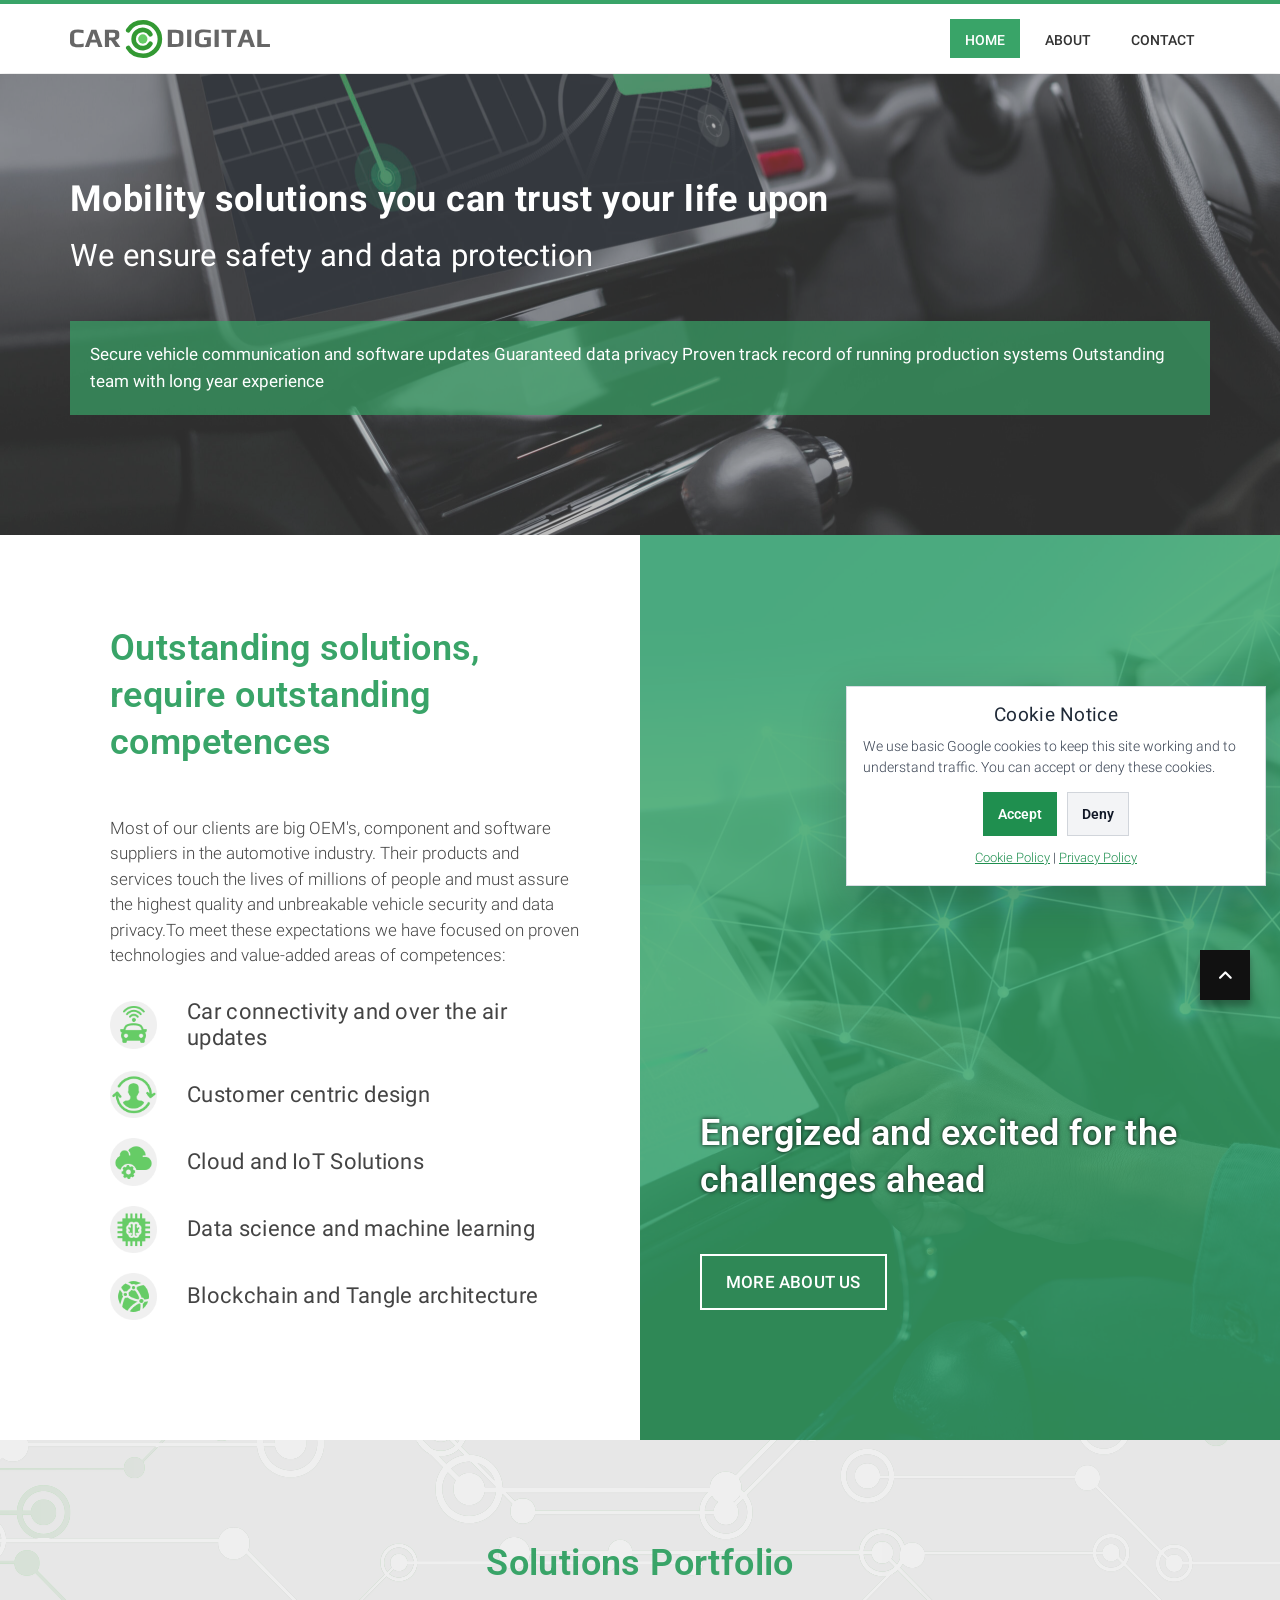
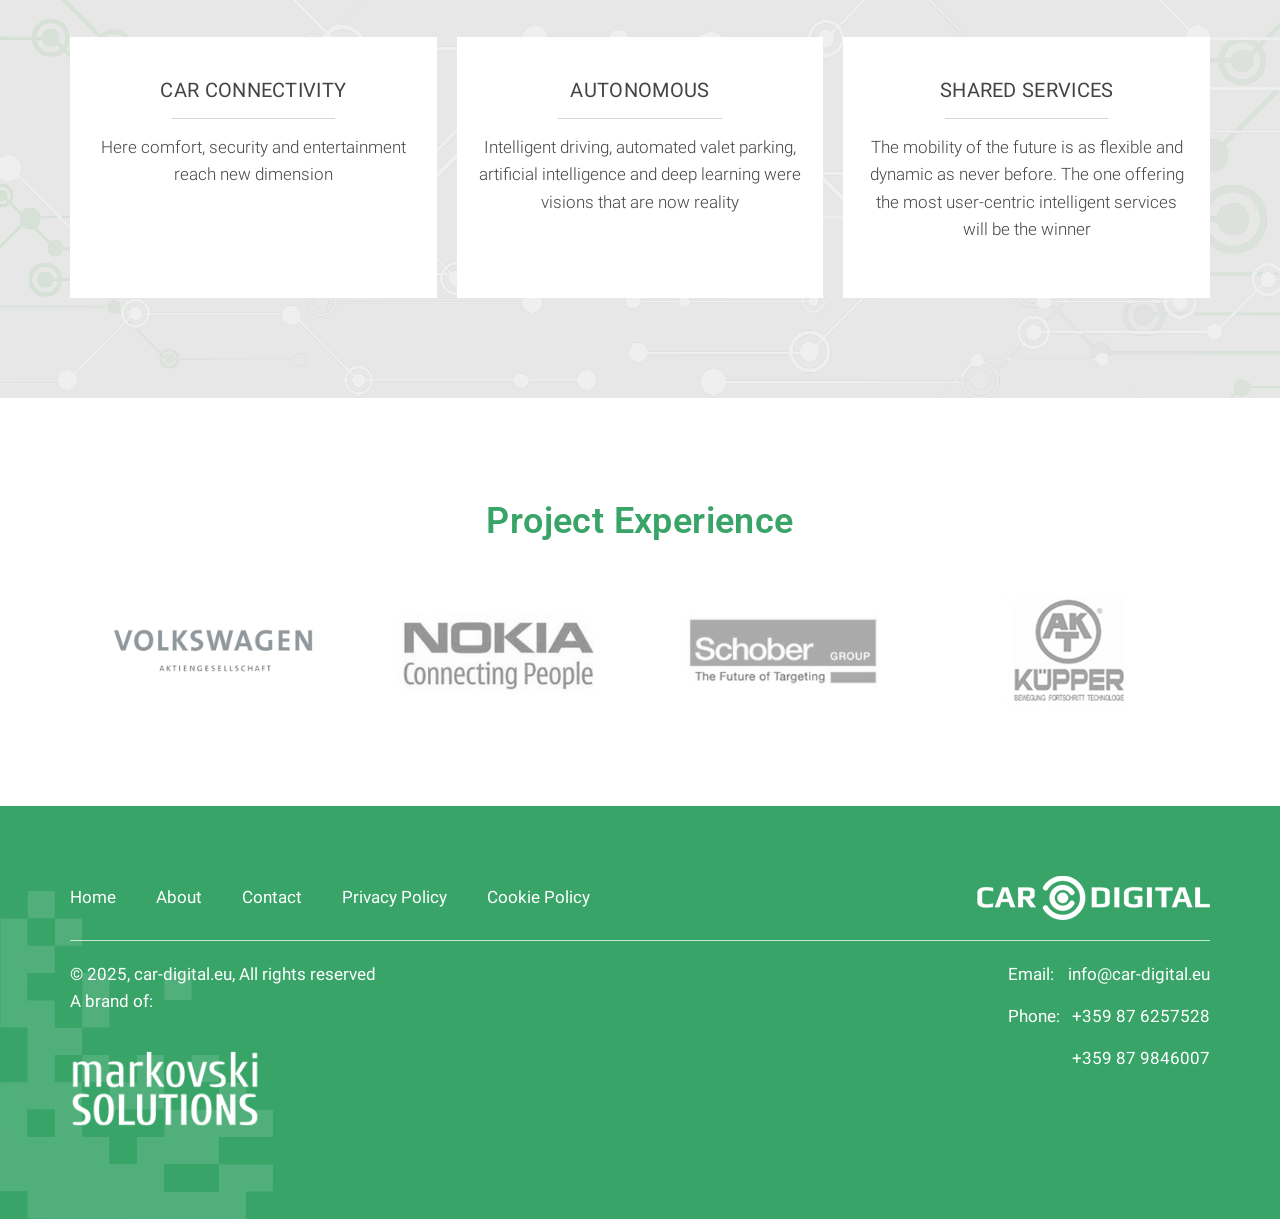
==== index.html @ afb0ab67 "init" ====
<!DOCTYPE html>
<html lang="en-US">

    <head><meta charset="UTF-8">
        
        <meta name="viewport" content="width=device-width, initial-scale=1">
        <link rel="profile" href="https://gmpg.org/xfn/11">

        <meta name="robots" content="index, follow, max-image-preview:large, max-snippet:-1, max-video-preview:-1">

	<!-- This site is optimized with the Yoast SEO plugin v26.8 - https://yoast.com/product/yoast-seo-wordpress/ -->
	<title>Car Digital</title>
	<meta name="description" content="Car Digital is an It Company focused on developing high quality software, with rich project experience in the automotive digital world.">
	<link rel="canonical" href="/">
	<meta property="og:locale" content="en_US">
	<meta property="og:type" content="website">
	<meta property="og:title" content="Car Digital">
	<meta property="og:description" content="Car Digital is an It Company focused on developing high quality software, with rich project experience in the automotive digital world.">
	<meta property="og:url" content="/">
	<meta property="og:site_name" content="Car Digital">
	<meta property="article:modified_time" content="2025-04-14T12:24:19+00:00">
	<meta property="og:image" content="/wp-content/uploads/2022/11/icon_1.png">
	<meta property="og:image:width" content="69">
	<meta property="og:image:height" content="69">
	<meta property="og:image:type" content="image/png">
	<meta name="twitter:card" content="summary_large_image">
	<script type="application/ld+json" class="yoast-schema-graph">{"@context":"https://schema.org","@graph":[{"@type":"WebPage","@id":"/","url":"/","name":"Car Digital","isPartOf":{"@id":"/#website"},"about":{"@id":"/#organization"},"primaryImageOfPage":{"@id":"/#primaryimage"},"image":{"@id":"/#primaryimage"},"thumbnailUrl":"/wp-content/uploads/2022/11/icon_1.png","datePublished":"2022-11-02T11:30:40+00:00","dateModified":"2025-04-14T12:24:19+00:00","description":"Car Digital is an It Company focused on developing high quality software, with rich project experience in the automotive digital world.","breadcrumb":{"@id":"/#breadcrumb"},"inLanguage":"en-US","potentialAction":[{"@type":"ReadAction","target":["/"]}]},{"@type":"ImageObject","inLanguage":"en-US","@id":"/#primaryimage","url":"/wp-content/uploads/2022/11/icon_1.png","contentUrl":"/wp-content/uploads/2022/11/icon_1.png","width":69,"height":69},{"@type":"BreadcrumbList","@id":"/#breadcrumb","itemListElement":[{"@type":"ListItem","position":1,"name":"Home"}]},{"@type":"WebSite","@id":"/#website","url":"/","name":"Car Digital","description":"","publisher":{"@id":"/#organization"},"potentialAction":[{"@type":"SearchAction","target":{"@type":"EntryPoint","urlTemplate":"/?s={search_term_string}"},"query-input":{"@type":"PropertyValueSpecification","valueRequired":true,"valueName":"search_term_string"}}],"inLanguage":"en-US"},{"@type":"Organization","@id":"/#organization","name":"Car Digital","url":"/","logo":{"@type":"ImageObject","inLanguage":"en-US","@id":"/#/schema/logo/image/","url":"/wp-content/uploads/2022/11/logo-car-digital.svg","contentUrl":"/wp-content/uploads/2022/11/logo-car-digital.svg","caption":"Car Digital"},"image":{"@id":"/#/schema/logo/image/"}}]}</script>
	<!-- / Yoast SEO plugin. -->


<link rel="alternate" title="oEmbed (JSON)" type="application/json+oembed" href="/wp-json/oembed/1.0/embed?url=%2F">
<link rel="alternate" title="oEmbed (XML)" type="text/xml+oembed" href="/wp-json/oembed/1.0/embed?url=%2F&amp;format=xml">



<link rel="stylesheet" id="parent-css-css" href="/wp-content/themes/total/style.css?ver=a3293a9b5969cb69638102722a12268b" media="all">
<link rel="stylesheet" id="child-css-css" href="/wp-content/themes/total-child/style.css?ver=a3293a9b5969cb69638102722a12268b" media="all">
<link rel="stylesheet" id="animate-css" href="/wp-content/themes/total/css/animate.css?ver=1.0.0" media="all">
<link rel="stylesheet" id="fontawesome-6.4.2-css" href="/wp-content/themes/total/css/fontawesome-6.3.0.css?ver=1.0.0" media="all">
<link rel="stylesheet" id="font-awesome-v4-shims-css" href="/wp-content/themes/total/css/v4-shims.css?ver=1.0.0" media="all">
<link rel="stylesheet" id="owl-carousel-css" href="/wp-content/themes/total/css/owl.carousel.css?ver=1.0.0" media="all">
<link rel="stylesheet" id="nivo-lightbox-css" href="/wp-content/themes/total/css/nivo-lightbox.css?ver=1.0.0" media="all">
<link rel="stylesheet" id="total-style-css" href="/wp-content/themes/total-child/style.css?ver=1.0.0" media="all">

<link rel="stylesheet" id="total-fonts-css" href="/wp-content/uploads/fonts/6d10e3a424f029628ef4a9a72d227a25/font.css?v=1679037929" media="all">
<link rel="stylesheet" id="elementor-frontend-css" href="/wp-content/plugins/elementor/assets/css/frontend.min.css?ver=3.35.0" media="all">

<link rel="stylesheet" id="widget-heading-css" href="/wp-content/plugins/elementor/assets/css/widget-heading.min.css?ver=3.35.0" media="all">
<link rel="stylesheet" id="widget-image-box-css" href="/wp-content/plugins/elementor/assets/css/widget-image-box.min.css?ver=3.35.0" media="all">
<link rel="stylesheet" id="swiper-css" href="/wp-content/plugins/elementor/assets/lib/swiper/v8/css/swiper.min.css?ver=8.4.5" media="all">
<link rel="stylesheet" id="e-swiper-css" href="/wp-content/plugins/elementor/assets/css/conditionals/e-swiper.min.css?ver=3.35.0" media="all">
<link rel="stylesheet" id="widget-image-carousel-css" href="/wp-content/plugins/elementor/assets/css/widget-image-carousel.min.css?ver=3.35.0" media="all">
<link rel="stylesheet" id="widget-image-css" href="/wp-content/plugins/elementor/assets/css/widget-image.min.css?ver=3.35.0" media="all">
<link rel="stylesheet" id="elementor-gf-local-roboto-css" href="/wp-content/uploads/elementor/google-fonts/css/roboto.css?ver=1742242568" media="all">
<link rel="stylesheet" id="elementor-gf-local-robotoslab-css" href="/wp-content/uploads/elementor/google-fonts/css/robotoslab.css?ver=1742242575" media="all">
<script src="/wp-includes/js/jquery/jquery.min.js?ver=3.7.1" id="jquery-core-js"></script>
<script src="/wp-includes/js/jquery/jquery-migrate.min.js?ver=3.4.1" id="jquery-migrate-js"></script>
<link rel="https://api.w.org/" href="/wp-json/"><link rel="alternate" title="JSON" type="application/json" href="/wp-json/wp/v2/pages/11"><link rel="EditURI" type="application/rsd+xml" title="RSD" href="/xmlrpc.php?rsd">
			<link rel="icon" href="/wp-content/uploads/2022/11/cropped-favicon-1-1-32x32.png" sizes="32x32">
<link rel="icon" href="/wp-content/uploads/2022/11/cropped-favicon-1-1-192x192.png" sizes="192x192">
<link rel="apple-touch-icon" href="/wp-content/uploads/2022/11/cropped-favicon-1-1-180x180.png">
<meta name="msapplication-TileImage" content="/wp-content/uploads/2022/11/cropped-favicon-1-1-270x270.png">
		
		      <link rel="stylesheet" href="/all-styles.css">
		      <script src="/route-guard.js" defer></script>
  <script src="/cookie-consent.js" defer></script>
</head>

    <body data-rsssl="1" class="home wp-singular page-template page-template-elementor_header_footer page page-id-11 wp-custom-logo wp-embed-responsive wp-theme-total wp-child-theme-total-child ht-wide ht_no_sidebar ht-titlebar-disabled elementor-default elementor-template-full-width elementor-kit-6 elementor-page elementor-page-11">
        <div id="cd-preloader"><div class="cd-spinner"></div></div>
        <div id="ht-page"><a class="skip-link screen-reader-text" href="#ht-content">Skip to content</a>        <header id="ht-masthead" class="ht-site-header">
            <div class="ht-header">
                <div class="ht-container">
                    <div id="ht-site-branding">
                        <a href="/" class="custom-logo-link" rel="home" aria-current="page"><img src="/wp-content/uploads/2022/11/logo-car-digital.svg" class="custom-logo" alt="Car Digital" decoding="async"></a>                    </div>

                    <nav id="ht-site-navigation" class="ht-main-navigation">
                                <a href="#" class="toggle-bar"><span></span></a>
        <div class="ht-menu ht-clearfix"><ul id="menu-header-menu" class="ht-clearfix"><li id="menu-item-3639" class="menu-item menu-item-type-post_type menu-item-object-page menu-item-home current-menu-item page_item page-item-11 current_page_item menu-item-3639"><a href="/" aria-current="page">Home</a></li>
<li id="menu-item-21" class="menu-item menu-item-type-post_type menu-item-object-page menu-item-21"><a href="/about/">About</a></li>

<li id="menu-item-22" class="menu-item menu-item-type-post_type menu-item-object-page menu-item-22"><a href="/contact/">Contact</a></li>
</ul></div>                    </nav>
                </div>
            </div>
        </header>
        <div id="ht-content" class="ht-site-content">		<div data-elementor-type="wp-page" data-elementor-id="11" class="elementor elementor-11">
						<section class="elementor-section elementor-top-section elementor-element elementor-element-329f363 elementor-section-boxed elementor-section-height-default elementor-section-height-default" data-id="329f363" data-element_type="section" data-e-type="section" data-settings="{&quot;background_background&quot;:&quot;classic&quot;}">
							<div class="elementor-background-overlay"></div>
							<div class="elementor-container elementor-column-gap-default">
					<div class="elementor-column elementor-col-100 elementor-top-column elementor-element elementor-element-59fb81d" data-id="59fb81d" data-element_type="column" data-e-type="column">
			<div class="elementor-widget-wrap elementor-element-populated">
						<div class="elementor-element elementor-element-d713a37 cd-h1 elementor-widget elementor-widget-heading" data-id="d713a37" data-element_type="widget" data-e-type="widget" data-widget_type="heading.default">
				<div class="elementor-widget-container">
					<h1 class="elementor-heading-title elementor-size-default">Car Digital</h1>				</div>
				</div>
				<div class="elementor-element elementor-element-356f52f elementor-widget elementor-widget-heading" data-id="356f52f" data-element_type="widget" data-e-type="widget" data-widget_type="heading.default">
				<div class="elementor-widget-container">
					<h2 class="elementor-heading-title elementor-size-default">Mobility solutions you can trust your life upon</h2>				</div>
				</div>
				<div class="elementor-element elementor-element-f224c11 elementor-widget elementor-widget-heading" data-id="f224c11" data-element_type="widget" data-e-type="widget" data-widget_type="heading.default">
				<div class="elementor-widget-container">
					<h3 class="elementor-heading-title elementor-size-default">We ensure safety and data protection</h3>				</div>
				</div>
				<section class="elementor-section elementor-inner-section elementor-element elementor-element-4c15de3 cd-green-box-header-content elementor-section-full_width elementor-section-height-default elementor-section-height-default" data-id="4c15de3" data-element_type="section" data-e-type="section" data-settings="{&quot;background_background&quot;:&quot;classic&quot;}">
						<div class="elementor-container elementor-column-gap-default">
					<div class="elementor-column elementor-col-100 elementor-inner-column elementor-element elementor-element-f218c42 cd-green-box-header" data-id="f218c42" data-element_type="column" data-e-type="column" data-settings="{&quot;background_background&quot;:&quot;classic&quot;}">
			<div class="elementor-widget-wrap elementor-element-populated">
						<div class="elementor-element elementor-element-eb8c2f0 elementor-widget__width-inherit cd-header-text-bkg elementor-widget elementor-widget-text-editor" data-id="eb8c2f0" data-element_type="widget" data-e-type="widget" data-widget_type="text-editor.default">
				<div class="elementor-widget-container">
									Secure vehicle communication and software updates

Guaranteed data privacy

Proven track record of running 
production systems

Outstanding team with long year experience								</div>
				</div>
					</div>
		</div>
					</div>
		</section>
					</div>
		</div>
					</div>
		</section>
				<section class="elementor-section elementor-top-section elementor-element elementor-element-1550e15 cd-homepage-section-one elementor-section-full_width elementor-section-height-default elementor-section-height-default" data-id="1550e15" data-element_type="section" data-e-type="section">
						<div class="elementor-container elementor-column-gap-default">
					<div class="elementor-column elementor-col-50 elementor-top-column elementor-element elementor-element-6e8ba9a cd-homepage-section-one-left" data-id="6e8ba9a" data-element_type="column" data-e-type="column">
			<div class="elementor-widget-wrap elementor-element-populated">
						<div class="elementor-element elementor-element-bd584c4 elementor-widget elementor-widget-heading" data-id="bd584c4" data-element_type="widget" data-e-type="widget" data-widget_type="heading.default">
				<div class="elementor-widget-container">
					<h2 class="elementor-heading-title elementor-size-default">Outstanding solutions, require outstanding competences</h2>				</div>
				</div>
				<div class="elementor-element elementor-element-7005e71 elementor-widget elementor-widget-text-editor" data-id="7005e71" data-element_type="widget" data-e-type="widget" data-widget_type="text-editor.default">
				<div class="elementor-widget-container">
									Most of our clients are big OEM's, component and software suppliers in the automotive industry. Their products and services touch the lives of millions of people and must assure the highest quality and unbreakable vehicle security and data privacy.To meet these expectations we have focused on proven technologies and value-added areas of competences:								</div>
				</div>
				<div class="elementor-element elementor-element-46ec2ea elementor-position-left elementor-vertical-align-middle cd-homepage-section-one-left-item elementor-widget elementor-widget-image-box" data-id="46ec2ea" data-element_type="widget" data-e-type="widget" data-widget_type="image-box.default">
				<div class="elementor-widget-container">
					<div class="elementor-image-box-wrapper"><figure class="elementor-image-box-img"><img decoding="async" width="69" height="69" src="/wp-content/uploads/2022/11/icon_1.png" class="attachment-thumbnail size-thumbnail wp-image-42" alt=""></figure><div class="elementor-image-box-content"><h3 class="elementor-image-box-title">Car connectivity and over the air updates</h3></div></div>				</div>
				</div>
				<div class="elementor-element elementor-element-8ff0b40 elementor-position-left elementor-vertical-align-middle cd-homepage-section-one-left-item elementor-widget elementor-widget-image-box" data-id="8ff0b40" data-element_type="widget" data-e-type="widget" data-widget_type="image-box.default">
				<div class="elementor-widget-container">
					<div class="elementor-image-box-wrapper"><figure class="elementor-image-box-img"><img decoding="async" width="69" height="69" src="/wp-content/uploads/2022/11/icon_3.png" class="attachment-thumbnail size-thumbnail wp-image-44" alt=""></figure><div class="elementor-image-box-content"><h3 class="elementor-image-box-title">Customer centric design</h3></div></div>				</div>
				</div>
				<div class="elementor-element elementor-element-fb8c2ee elementor-position-left elementor-vertical-align-middle cd-homepage-section-one-left-item elementor-widget elementor-widget-image-box" data-id="fb8c2ee" data-element_type="widget" data-e-type="widget" data-widget_type="image-box.default">
				<div class="elementor-widget-container">
					<div class="elementor-image-box-wrapper"><figure class="elementor-image-box-img"><img decoding="async" width="69" height="69" src="/wp-content/uploads/2022/11/icon_4.png" class="attachment-thumbnail size-thumbnail wp-image-45" alt=""></figure><div class="elementor-image-box-content"><h3 class="elementor-image-box-title">Cloud and IoT Solutions</h3></div></div>				</div>
				</div>
				<div class="elementor-element elementor-element-fc0cddd elementor-position-left elementor-vertical-align-middle cd-homepage-section-one-left-item elementor-widget elementor-widget-image-box" data-id="fc0cddd" data-element_type="widget" data-e-type="widget" data-widget_type="image-box.default">
				<div class="elementor-widget-container">
					<div class="elementor-image-box-wrapper"><figure class="elementor-image-box-img"><img loading="lazy" decoding="async" width="69" height="69" src="/wp-content/uploads/2022/11/icon_5.png" class="attachment-thumbnail size-thumbnail wp-image-46" alt=""></figure><div class="elementor-image-box-content"><h3 class="elementor-image-box-title">Data science and machine learning</h3></div></div>				</div>
				</div>
				<div class="elementor-element elementor-element-48111e3 elementor-position-left elementor-vertical-align-middle cd-homepage-section-one-left-item elementor-widget elementor-widget-image-box" data-id="48111e3" data-element_type="widget" data-e-type="widget" data-widget_type="image-box.default">
				<div class="elementor-widget-container">
					<div class="elementor-image-box-wrapper"><figure class="elementor-image-box-img"><img loading="lazy" decoding="async" width="69" height="69" src="/wp-content/uploads/2022/11/icon_6.png" class="attachment-thumbnail size-thumbnail wp-image-47" alt=""></figure><div class="elementor-image-box-content"><h3 class="elementor-image-box-title">Blockchain and Tangle architecture</h3></div></div>				</div>
				</div>
					</div>
		</div>
				<div class="elementor-column elementor-col-50 elementor-top-column elementor-element elementor-element-1bb8e9c cd-homepage-section-one-right" data-id="1bb8e9c" data-element_type="column" data-e-type="column" data-settings="{&quot;background_background&quot;:&quot;classic&quot;}">
			<div class="elementor-widget-wrap elementor-element-populated">
					<div class="elementor-background-overlay"></div>
						<div class="elementor-element elementor-element-f2f7cbb elementor-widget elementor-widget-heading" data-id="f2f7cbb" data-element_type="widget" data-e-type="widget" data-widget_type="heading.default">
				<div class="elementor-widget-container">
					<h2 class="elementor-heading-title elementor-size-default">Energized and excited
for the challenges ahead</h2>				</div>
				</div>
				<div class="elementor-element elementor-element-aacd786 elementor-align-left elementor-mobile-align-center elementor-widget elementor-widget-button" data-id="aacd786" data-element_type="widget" data-e-type="widget" data-widget_type="button.default">
				<div class="elementor-widget-container">
									<div class="elementor-button-wrapper">
					<a class="elementor-button elementor-button-link elementor-size-md" href="/about">
						<span class="elementor-button-content-wrapper">
									<span class="elementor-button-text">MORE ABOUT US</span>
					</span>
					</a>
				</div>
								</div>
				</div>
					</div>
		</div>
					</div>
		</section>
				<section class="elementor-section elementor-top-section elementor-element elementor-element-640ac05 cd-homepage-section-two elementor-section-boxed elementor-section-height-default elementor-section-height-default" data-id="640ac05" data-element_type="section" data-e-type="section" data-settings="{&quot;background_background&quot;:&quot;classic&quot;}">
							<div class="elementor-background-overlay"></div>
							<div class="elementor-container elementor-column-gap-default">
					<div class="elementor-column elementor-col-100 elementor-top-column elementor-element elementor-element-2668e8f" data-id="2668e8f" data-element_type="column" data-e-type="column">
			<div class="elementor-widget-wrap elementor-element-populated">
						<div class="elementor-element elementor-element-66e4c8e elementor-widget elementor-widget-heading" data-id="66e4c8e" data-element_type="widget" data-e-type="widget" data-widget_type="heading.default">
				<div class="elementor-widget-container">
					<h2 class="elementor-heading-title elementor-size-default">Solutions Portfolio</h2>				</div>
				</div>
				<div class="elementor-element elementor-element-c923e40 elementor-widget elementor-widget-html" data-id="c923e40" data-element_type="widget" data-e-type="widget" data-widget_type="html.default">
				<div class="elementor-widget-container">
					<ul class="cd-portfolio-items">
    <li class="cd-portfolio-item">
	<h3>CAR CONNECTIVITY</h3>
	<p>Here comfort, security and entertainment reach new dimension</p>
    </li>
    <li class="cd-portfolio-item">
	<h3>AUTONOMOUS</h3>
	<p>Intelligent driving, automated valet parking, artificial intelligence and deep learning were visions that are now reality</p>
    </li>
    <li class="cd-portfolio-item">
	<h3>SHARED SERVICES</h3>
	<p>The mobility of the future is as flexible and dynamic as never before. The one offering the most user-centric intelligent services will be the winner</p>
    </li>
</ul>
				</div>
				</div>
					</div>
		</div>
					</div>
		</section>
				<section class="elementor-section elementor-top-section elementor-element elementor-element-3651f55 cd-homepage-section-two elementor-section-boxed elementor-section-height-default elementor-section-height-default" data-id="3651f55" data-element_type="section" data-e-type="section" data-settings="{&quot;background_background&quot;:&quot;classic&quot;}">
							<div class="elementor-background-overlay"></div>
							<div class="elementor-container elementor-column-gap-default">
					<div class="elementor-column elementor-col-100 elementor-top-column elementor-element elementor-element-70a2556" data-id="70a2556" data-element_type="column" data-e-type="column">
			<div class="elementor-widget-wrap elementor-element-populated">
						<div class="elementor-element elementor-element-ac6552a elementor-widget elementor-widget-heading" data-id="ac6552a" data-element_type="widget" data-e-type="widget" data-widget_type="heading.default">
				<div class="elementor-widget-container">
					<h2 class="elementor-heading-title elementor-size-default">Project Experience</h2>				</div>
				</div>
				<div class="elementor-element elementor-element-3ed8576 cd-slider elementor-widget elementor-widget-image-carousel" data-id="3ed8576" data-element_type="widget" data-e-type="widget" data-settings="{&quot;navigation&quot;:&quot;none&quot;,&quot;slides_to_show&quot;:&quot;4&quot;,&quot;slides_to_show_tablet&quot;:&quot;3&quot;,&quot;slides_to_show_mobile&quot;:&quot;1&quot;,&quot;autoplay_speed&quot;:3000,&quot;autoplay&quot;:&quot;yes&quot;,&quot;pause_on_hover&quot;:&quot;yes&quot;,&quot;pause_on_interaction&quot;:&quot;yes&quot;,&quot;infinite&quot;:&quot;yes&quot;,&quot;speed&quot;:500}" data-widget_type="image-carousel.default">
				<div class="elementor-widget-container">
							<div class="elementor-image-carousel-wrapper swiper" role="region" aria-roledescription="carousel" aria-label="Image Carousel" dir="ltr">
			<div class="elementor-image-carousel swiper-wrapper" aria-live="off">
								<div class="swiper-slide" role="group" aria-roledescription="slide" aria-label="1 of 8"><figure class="swiper-slide-inner"><img decoding="async" class="swiper-slide-image" src="/wp-content/uploads/2022/11/pe1.png" alt="pe1"></figure></div><div class="swiper-slide" role="group" aria-roledescription="slide" aria-label="2 of 8"><figure class="swiper-slide-inner"><img decoding="async" class="swiper-slide-image" src="/wp-content/uploads/2022/11/pe2.png" alt="pe2"></figure></div><div class="swiper-slide" role="group" aria-roledescription="slide" aria-label="3 of 8"><figure class="swiper-slide-inner"><img decoding="async" class="swiper-slide-image" src="/wp-content/uploads/2022/11/pe4.png" alt="pe4"></figure></div><div class="swiper-slide" role="group" aria-roledescription="slide" aria-label="4 of 8"><figure class="swiper-slide-inner"><img decoding="async" class="swiper-slide-image" src="/wp-content/uploads/2022/11/pe5.png" alt="pe5"></figure></div><div class="swiper-slide" role="group" aria-roledescription="slide" aria-label="5 of 8"><figure class="swiper-slide-inner"><img decoding="async" class="swiper-slide-image" src="/wp-content/uploads/2022/11/pe7.png" alt="pe7"></figure></div><div class="swiper-slide" role="group" aria-roledescription="slide" aria-label="6 of 8"><figure class="swiper-slide-inner"><img decoding="async" class="swiper-slide-image" src="/wp-content/uploads/2022/11/pe8.png" alt="pe8"></figure></div><div class="swiper-slide" role="group" aria-roledescription="slide" aria-label="7 of 8"><figure class="swiper-slide-inner"><img decoding="async" class="swiper-slide-image" src="/wp-content/uploads/2022/11/pe6.png" alt="pe6"></figure></div><div class="swiper-slide" role="group" aria-roledescription="slide" aria-label="8 of 8"><figure class="swiper-slide-inner"><img decoding="async" class="swiper-slide-image" src="/wp-content/uploads/2022/11/pe3.png" alt="pe3"></figure></div>			</div>
							
									</div>
						</div>
				</div>
					</div>
		</div>
					</div>
		</section>
				<section class="elementor-section elementor-top-section elementor-element elementor-element-8f848bc elementor-section-content-middle cd-custom-footer elementor-section-boxed elementor-section-height-default elementor-section-height-default" data-id="8f848bc" data-element_type="section" data-e-type="section" data-settings="{&quot;background_background&quot;:&quot;classic&quot;}">
							<div class="elementor-background-overlay"></div>
							<div class="elementor-container elementor-column-gap-default">
					<div class="elementor-column elementor-col-100 elementor-top-column elementor-element elementor-element-1335e1f" data-id="1335e1f" data-element_type="column" data-e-type="column">
			<div class="elementor-widget-wrap elementor-element-populated">
						<section class="elementor-section elementor-inner-section elementor-element elementor-element-4512e4d elementor-section-full_width elementor-section-content-bottom elementor-section-height-default elementor-section-height-default" data-id="4512e4d" data-element_type="section" data-e-type="section">
						<div class="elementor-container elementor-column-gap-default">
					<div class="elementor-column elementor-col-50 elementor-inner-column elementor-element elementor-element-467e431" data-id="467e431" data-element_type="column" data-e-type="column">
			<div class="elementor-widget-wrap elementor-element-populated">
						<div class="elementor-element elementor-element-1b44007 cd-footer-links-left elementor-widget-tablet__width-auto elementor-widget elementor-widget-wp-widget-nav_menu" data-id="1b44007" data-element_type="widget" data-e-type="widget" id="cd-footer-links-left" data-widget_type="wp-widget-nav_menu.default">
				<div class="elementor-widget-container">
					<div class="menu-footer-menu-container"><ul id="menu-footer-menu" class="menu"><li id="menu-item-23" class="menu-item menu-item-type-post_type menu-item-object-page menu-item-home current-menu-item page_item page-item-11 current_page_item menu-item-23"><a href="/" aria-current="page">Home</a></li>
<li id="menu-item-24" class="menu-item menu-item-type-post_type menu-item-object-page menu-item-24"><a href="/about/">About</a></li>

<li id="menu-item-25" class="menu-item menu-item-type-post_type menu-item-object-page menu-item-25"><a href="/contact/">Contact</a></li>
<li id="menu-item-105" class="menu-item menu-item-type-post_type menu-item-object-page menu-item-privacy-policy menu-item-105"><a rel="privacy-policy" href="/privacy-policy/">Privacy Policy</a></li>
<li id="menu-item-2262" class="menu-item menu-item-type-post_type menu-item-object-page menu-item-2262"><a href="/cookie-policy/">Cookie Policy</a></li>
</ul></div>				</div>
				</div>
					</div>
		</div>
				<div class="elementor-column elementor-col-50 elementor-inner-column elementor-element elementor-element-050a760 cd-logo-footer" data-id="050a760" data-element_type="column" data-e-type="column">
			<div class="elementor-widget-wrap elementor-element-populated">
						<div class="elementor-element elementor-element-5a9b669 elementor-widget__width-inherit elementor-widget-tablet__width-auto elementor-widget elementor-widget-image" data-id="5a9b669" data-element_type="widget" data-e-type="widget" data-widget_type="image.default">
				<div class="elementor-widget-container">
																<a href="/">
							<img loading="lazy" decoding="async" width="233" height="44" src="/wp-content/uploads/2022/11/logo_footer.png" class="attachment-large size-large wp-image-48" alt="">								</a>
															</div>
				</div>
					</div>
		</div>
					</div>
		</section>
				<section class="elementor-section elementor-inner-section elementor-element elementor-element-92d6b80 elementor-section-full_width elementor-section-height-default elementor-section-height-default" data-id="92d6b80" data-element_type="section" data-e-type="section">
						<div class="elementor-container elementor-column-gap-default">
					<div class="elementor-column elementor-col-50 elementor-inner-column elementor-element elementor-element-7b4d6c5" data-id="7b4d6c5" data-element_type="column" data-e-type="column">
			<div class="elementor-widget-wrap elementor-element-populated">
						<div class="elementor-element elementor-element-ae476b7 elementor-widget elementor-widget-text-editor" data-id="ae476b7" data-element_type="widget" data-e-type="widget" data-widget_type="text-editor.default">
				<div class="elementor-widget-container">
									<p class="header2">&#169; 2025, car-digital.eu, All rights reserved<br>A brand of:</p>								</div>
				</div>
				<div class="elementor-element elementor-element-60b2153 cd-markovski-solutions-logo-footer elementor-widget__width-auto elementor-widget-tablet__width-auto elementor-widget elementor-widget-image" data-id="60b2153" data-element_type="widget" data-e-type="widget" data-widget_type="image.default">
				<div class="elementor-widget-container">
												<figure class="wp-caption">
											<a href="https://markovskisolutions.com/">
							<img loading="lazy" decoding="async" width="210" height="85" src="/wp-content/uploads/2022/11/logo-markovski-solutions.png" class="attachment-medium size-medium wp-image-49" alt="">								</a>
											<figcaption class="widget-image-caption wp-caption-text"></figcaption>
										</figure>
									</div>
				</div>
					</div>
		</div>
				<div class="elementor-column elementor-col-50 elementor-inner-column elementor-element elementor-element-0ab3c5c cd-footer-links-right" data-id="0ab3c5c" data-element_type="column" data-e-type="column">
			<div class="elementor-widget-wrap elementor-element-populated">
						<div class="elementor-element elementor-element-5bfebc7 elementor-widget elementor-widget-html" data-id="5bfebc7" data-element_type="widget" data-e-type="widget" data-widget_type="html.default">
				<div class="elementor-widget-container">
					<div class="cd-footer-links-right-wrapper">
<ul class="cd-footer-links-right" style="list-style-type: none">
	<li class="cd-footer-link-right">
		<span>
			<span>Email:</span>
			<a href="mailto:info@car-digital.eu" style="">info@car-digital.eu</a>
		</span>
	</li>
	<li class="cd-footer-link-right">
		<span>
			<span>Phone:</span>
			<a href="tel:+359876257528">+359 87 6257528</a>
		</span>
		<a href="tel:+359879846007" style="display: block; text-align: right">+359 87 9846007</a>
	</li>
</ul>
</div>				</div>
				</div>
					</div>
		</div>
					</div>
		</section>
					</div>
		</div>
					</div>
		</section>
				</div>
		</div><!-- #content --><footer id="ht-colophon" class="ht-site-footer">        <div id="ht-bottom-footer">
            <div class="ht-container">
                <div class="ht-site-info ht-bottom-footer">
                    <a href="https://hashthemes.com/wordpress-theme/total/" target="_blank">WordPress Theme - Total</a> by HashThemes                </div><!-- #site-info -->
            </div>
        </div>
        </footer><!-- #colophon --></div><!-- #page --><script type="speculationrules">
{"prefetch":[{"source":"document","where":{"and":[{"href_matches":"/*"},{"not":{"href_matches":["/wp-*.php","/wp-admin/*","/wp-content/uploads/*","/wp-content/*","/wp-content/plugins/*","/wp-content/themes/total-child/*","/wp-content/themes/total/*","/*\\?(.+)"]}},{"not":{"selector_matches":"a[rel~=\"nofollow\"]"}},{"not":{"selector_matches":".no-prefetch, .no-prefetch a"}}]},"eagerness":"conservative"}]}
</script><div id="footerlinktochildthemewp" style="text-align:center;"><p><a href="https://childthemewp.com/" target="_blank" style="font-size:10px;">child theme wp</a></p></div>
		            <div id="ht-back-top" class="ht-hide"><i class="fas fa-angle-up"></i></div>
            		
		<script type="text/javascript">
			/*<![CDATA[*/
			document.oncontextmenu = function(event) {
				if (event.target.tagName != 'INPUT' && event.target.tagName != 'TEXTAREA') {
					event.preventDefault();
				}
			};
			document.ondragstart = function() {
				if (event.target.tagName != 'INPUT' && event.target.tagName != 'TEXTAREA') {
					event.preventDefault();
				}
			};
			/*]]>*/
		</script>
		<script src="/wp-content/plugins/all-in-one-wp-security-and-firewall/js/remove-weak-pw.js?ver=5.4.6" id="remove-weak-pw-js"></script>
<script src="/wp-content/themes/total-child/js/script.js?ver=1.0" id="child-js-js"></script>
<script src="/wp-content/themes/total/js/jquery.nav.js?ver=1.0.0" id="jquery-nav-js"></script>
<script src="/wp-content/themes/total/js/owl.carousel.js?ver=1.0.0" id="owl-carousel-js"></script>
<script src="/wp-includes/js/imagesloaded.min.js?ver=5.0.0" id="imagesloaded-js"></script>
<script src="/wp-content/themes/total/js/isotope.pkgd.js?ver=1.0.0" id="isotope-pkgd-js"></script>
<script src="/wp-content/themes/total/js/nivo-lightbox.js?ver=1.0.0" id="nivo-lightbox-js"></script>
<script src="/wp-content/themes/total/js/superfish.js?ver=1.0.0" id="superfish-js"></script>
<script src="/wp-content/themes/total/js/odometer.js?ver=1.0.0" id="odometer-js"></script>
<script src="/wp-content/themes/total/js/waypoint.js?ver=1.0.0" id="waypoint-js"></script>
<script src="/wp-content/themes/total/js/headroom.js?ver=1.0.0" id="headroom-js"></script>
<script id="total-custom-js-extra">
var total_localize = {"template_path":"/wp-content/themes/total","is_rtl":"false"};
//# sourceURL=total-custom-js-extra
</script>
<script src="/wp-content/themes/total/js/total-custom.js?ver=1.0.0" id="total-custom-js"></script>
<script src="/wp-content/plugins/elementor/assets/js/webpack.runtime.min.js?ver=3.35.0" id="elementor-webpack-runtime-js"></script>
<script src="/wp-content/plugins/elementor/assets/js/frontend-modules.min.js?ver=3.35.0" id="elementor-frontend-modules-js"></script>
<script src="/wp-includes/js/jquery/ui/core.min.js?ver=1.13.3" id="jquery-ui-core-js"></script>
<script id="elementor-frontend-js-before">
var elementorFrontendConfig = {"environmentMode":{"edit":false,"wpPreview":false,"isScriptDebug":false},"i18n":{"shareOnFacebook":"Share on Facebook","shareOnTwitter":"Share on Twitter","pinIt":"Pin it","download":"Download","downloadImage":"Download image","fullscreen":"Fullscreen","zoom":"Zoom","share":"Share","playVideo":"Play Video","previous":"Previous","next":"Next","close":"Close","a11yCarouselPrevSlideMessage":"Previous slide","a11yCarouselNextSlideMessage":"Next slide","a11yCarouselFirstSlideMessage":"This is the first slide","a11yCarouselLastSlideMessage":"This is the last slide","a11yCarouselPaginationBulletMessage":"Go to slide"},"is_rtl":false,"breakpoints":{"xs":0,"sm":480,"md":768,"lg":1025,"xl":1440,"xxl":1600},"responsive":{"breakpoints":{"mobile":{"label":"Mobile Portrait","value":767,"default_value":767,"direction":"max","is_enabled":true},"mobile_extra":{"label":"Mobile Landscape","value":880,"default_value":880,"direction":"max","is_enabled":false},"tablet":{"label":"Tablet Portrait","value":1024,"default_value":1024,"direction":"max","is_enabled":true},"tablet_extra":{"label":"Tablet Landscape","value":1200,"default_value":1200,"direction":"max","is_enabled":false},"laptop":{"label":"Laptop","value":1366,"default_value":1366,"direction":"max","is_enabled":false},"widescreen":{"label":"Widescreen","value":2400,"default_value":2400,"direction":"min","is_enabled":false}},"hasCustomBreakpoints":false},"version":"3.35.0","is_static":false,"experimentalFeatures":{"e_font_icon_svg":true,"additional_custom_breakpoints":true,"home_screen":true,"global_classes_should_enforce_capabilities":true,"e_variables":true,"cloud-library":true,"e_opt_in_v4_page":true,"e_components":true,"e_interactions":true,"e_editor_one":true,"import-export-customization":true},"urls":{"assets":"\/wp-content\/plugins\/elementor\/assets\/","ajaxurl":"\/wp-admin\/admin-ajax.php","uploadUrl":"\/wp-content\/uploads"},"nonces":{"floatingButtonsClickTracking":"4a85d6fb36"},"swiperClass":"swiper","settings":{"page":[],"editorPreferences":[]},"kit":{"viewport_tablet":1024,"active_breakpoints":["viewport_mobile","viewport_tablet"],"global_image_lightbox":"yes","lightbox_enable_counter":"yes","lightbox_enable_fullscreen":"yes","lightbox_enable_zoom":"yes","lightbox_enable_share":"yes","lightbox_title_src":"title","lightbox_description_src":"description"},"post":{"id":11,"title":"Car%20Digital","excerpt":"","featuredImage":false}};
//# sourceURL=elementor-frontend-js-before
</script>
<script src="/wp-content/plugins/elementor/assets/js/frontend.min.js?ver=3.35.0" id="elementor-frontend-js"></script>
<script src="/wp-content/plugins/elementor/assets/lib/swiper/v8/swiper.min.js?ver=8.4.5" id="swiper-js"></script>
<script id="wp-emoji-settings" type="application/json">
{"baseUrl":"https://s.w.org/images/core/emoji/17.0.2/72x72/","ext":".png","svgUrl":"https://s.w.org/images/core/emoji/17.0.2/svg/","svgExt":".svg","source":{"concatemoji":"/wp-includes/js/wp-emoji-release.min.js?ver=a3293a9b5969cb69638102722a12268b"}}
</script>
<script type="module">
/*! This file is auto-generated */
const a=JSON.parse(document.getElementById("wp-emoji-settings").textContent),o=(window._wpemojiSettings=a,"wpEmojiSettingsSupports"),s=["flag","emoji"];function i(e){try{var t={supportTests:e,timestamp:(new Date).valueOf()};sessionStorage.setItem(o,JSON.stringify(t))}catch(e){}}function c(e,t,n){e.clearRect(0,0,e.canvas.width,e.canvas.height),e.fillText(t,0,0);t=new Uint32Array(e.getImageData(0,0,e.canvas.width,e.canvas.height).data);e.clearRect(0,0,e.canvas.width,e.canvas.height),e.fillText(n,0,0);const a=new Uint32Array(e.getImageData(0,0,e.canvas.width,e.canvas.height).data);return t.every((e,t)=>e===a[t])}function p(e,t){e.clearRect(0,0,e.canvas.width,e.canvas.height),e.fillText(t,0,0);var n=e.getImageData(16,16,1,1);for(let e=0;e<n.data.length;e++)if(0!==n.data[e])return!1;return!0}function u(e,t,n,a){switch(t){case"flag":return n(e,"\ud83c\udff3\ufe0f\u200d\u26a7\ufe0f","\ud83c\udff3\ufe0f\u200b\u26a7\ufe0f")?!1:!n(e,"\ud83c\udde8\ud83c\uddf6","\ud83c\udde8\u200b\ud83c\uddf6")&&!n(e,"\ud83c\udff4\udb40\udc67\udb40\udc62\udb40\udc65\udb40\udc6e\udb40\udc67\udb40\udc7f","\ud83c\udff4\u200b\udb40\udc67\u200b\udb40\udc62\u200b\udb40\udc65\u200b\udb40\udc6e\u200b\udb40\udc67\u200b\udb40\udc7f");case"emoji":return!a(e,"\ud83e\u1fac8")}return!1}function f(e,t,n,a){let r;const o=(r="undefined"!=typeof WorkerGlobalScope&&self instanceof WorkerGlobalScope?new OffscreenCanvas(300,150):document.createElement("canvas")).getContext("2d",{willReadFrequently:!0}),s=(o.textBaseline="top",o.font="600 32px Arial",{});return e.forEach(e=>{s[e]=t(o,e,n,a)}),s}function r(e){var t=document.createElement("script");t.src=e,t.defer=!0,document.head.appendChild(t)}a.supports={everything:!0,everythingExceptFlag:!0},new Promise(t=>{let n=function(){try{var e=JSON.parse(sessionStorage.getItem(o));if("object"==typeof e&&"number"==typeof e.timestamp&&(new Date).valueOf()<e.timestamp+604800&&"object"==typeof e.supportTests)return e.supportTests}catch(e){}return null}();if(!n){if("undefined"!=typeof Worker&&"undefined"!=typeof OffscreenCanvas&&"undefined"!=typeof URL&&URL.createObjectURL&&"undefined"!=typeof Blob)try{var e="postMessage("+f.toString()+"("+[JSON.stringify(s),u.toString(),c.toString(),p.toString()].join(",")+"));",a=new Blob([e],{type:"text/javascript"});const r=new Worker(URL.createObjectURL(a),{name:"wpTestEmojiSupports"});return void(r.onmessage=e=>{i(n=e.data),r.terminate(),t(n)})}catch(e){}i(n=f(s,u,c,p))}t(n)}).then(e=>{for(const n in e)a.supports[n]=e[n],a.supports.everything=a.supports.everything&&a.supports[n],"flag"!==n&&(a.supports.everythingExceptFlag=a.supports.everythingExceptFlag&&a.supports[n]);var t;a.supports.everythingExceptFlag=a.supports.everythingExceptFlag&&!a.supports.flag,a.supports.everything||((t=a.source||{}).concatemoji?r(t.concatemoji):t.wpemoji&&t.twemoji&&(r(t.twemoji),r(t.wpemoji)))});
//# sourceURL=/wp-includes/js/wp-emoji-loader.min.js
</script>
<script>window.addEventListener('load',function(){document.getElementById('cd-preloader').classList.add('cd-loaded')});</script>
</body></html>
---- wp-content/themes/total/style.css ----
/*
Theme Name: Total
Theme URI: https://hashthemes.com/wordpress-theme/total/
Author: HashThemes
Author URI: https://hashthemes.com
Description: ​The Total WordPress Theme is a versatile, feature-rich, and fully responsive theme designed to help you create stunning websites effortlessly. With over 40,000 active installations, Total offers a clean and elegant design complemented by vibrant color options and parallax sections. Its homepage layout includes a slider, featured sections with icons, an about us section with progress bars, a masonry-style portfolio, team and testimonial sections, counters, a customizable blog section, client logo carousel, and a compelling call-to-action area. Built on the WordPress Customizer, Total allows real-time configuration with live previews, making customization intuitive and straightforward. The theme is SEO-friendly, cross-browser compatible, translation-ready, and seamlessly integrates with WooCommerce, enabling you to set up an online store with ease. It also supports major page builders like Elementor, WPBakery, SiteOrigin, and Beaver Builder, providing flexibility in designing your site. With a one-click demo import feature, you can quickly replicate the demo layout and customize it to fit your needs. Whether you're building a business website, portfolio, blog, or online store, Total provides all the essential tools and features to create a professional and engaging online presence. DEMO: https://hashthemes.com/wordpress-theme/total/
Version: 2.2.0
License: GNU General Public License v2 or later
License URI: http://www.gnu.org/licenses/gpl-2.0.html
Text Domain: total
Tags: two-columns, right-sidebar, custom-background, custom-colors, custom-logo, custom-menu, editor-style, featured-images, footer-widgets, theme-options, threaded-comments, translation-ready, portfolio, education, blog
Tested up to: 6.9
Requires PHP: 7.2
*/

/*--------------------------------------------------------------
# Normalize
--------------------------------------------------------------*/
:root {
    --total-h-size: 42px;
}

html {
    -webkit-text-size-adjust: 100%;
    -ms-text-size-adjust: 100%;
}

body {
    margin: 0;
}

article,
aside,
details,
figcaption,
figure,
footer,
header,
main,
menu,
nav,
section,
summary {
    display: block;
    margin: 0;
}

audio,
canvas,
progress,
video {
    display: inline-block;
    vertical-align: baseline;
}

audio:not([controls]) {
    display: none;
    height: 0;
}

[hidden],
template {
    display: none;
}

a {
    background-color: transparent;
}

a:active,
a:hover {}

abbr[title] {
    border-bottom: 1px dotted;
}

b,
strong {
    font-weight: bold;
}

dfn {
    font-style: italic;
}

mark {
    background: #ff0;
    color: #000;
}

small {
    font-size: 80%;
}

sub,
sup {
    font-size: 75%;
    line-height: 0;
    position: relative;
    vertical-align: baseline;
}

sup {
    top: -0.5em;
}

sub {
    bottom: -0.25em;
}

img {
    border: 0;
}

svg:not(:root) {
    overflow: hidden;
}

figure {}

hr {
    box-sizing: content-box;
    height: 0;
}

pre {
    overflow: auto;
}

code,
kbd,
pre,
samp {
    font-family: monospace, monospace;
    font-size: 1em;
}

button,
input,
optgroup,
select,
textarea {
    color: inherit;
    font: inherit;
    margin: 0;
}

button {
    overflow: visible;
}

button,
select {
    text-transform: none;
}

button,
html input[type="button"],
input[type="reset"],
input[type="submit"] {
    -webkit-appearance: button;
    cursor: pointer;
}

button[disabled],
html input[disabled] {
    cursor: default;
}

button::-moz-focus-inner,
input::-moz-focus-inner {
    border: 0;
    padding: 0;
}

input {
    line-height: normal;
}

input[type="checkbox"],
input[type="radio"] {
    box-sizing: border-box;
    padding: 0;
    margin-right: 10px;
}

input[type="number"]::-webkit-inner-spin-button,
input[type="number"]::-webkit-outer-spin-button {
    height: auto;
}

input[type="search"] {
    -webkit-appearance: textfield;
}

input[type="search"]::-webkit-search-cancel-button,
input[type="search"]::-webkit-search-decoration {
    -webkit-appearance: none;
}

fieldset {
    border: 1px solid #c0c0c0;
    margin: 0 2px;
    padding: 0.35em 0.625em 0.75em;
}

legend {
    border: 0;
    padding: 0;
}

textarea {
    overflow: auto;
}

optgroup {
    font-weight: bold;
}

table {
    border-collapse: collapse;
    border-spacing: 0;
}

td,
th {
    padding: 0;
}

/*--------------------------------------------------------------
# Typography
--------------------------------------------------------------*/
body,
button,
input,
select,
textarea {
    color: var(--total-body-color, #444);
    font-size: var(--total-body-size, 17px);
    letter-spacing: var(--total-body-letter-spacing, 0);
    line-height: var(--total-body-line-height, 1.6);
    font-family: var(--total-body-family, Poppins);
    font-weight: var(--total-body-weight, 400);
    font-style: var(--total-body-style, normal);
    text-decoration: var(--total-body-text-decoration, none);
    text-transform: var(--total-body-text-transform, none);
}

h1,
h2,
h3,
h4,
h5,
h6,
.ht-site-title,
.ht-slide-cap-title,
.ht-counter-count {
    font-family: var(--total-h-family, Oswald);
    letter-spacing: var(--total-h-letter-spacing, 0);
    line-height: var(--total-h-line-height, 1.3);
    font-weight: var(--total-h-weight, 400);
    font-style: var(--total-h-style, normal);
    text-decoration: var(--total-h-text-decoration, none);
    text-transform: var(--total-h-text-transform, none);
}

h1 {
    font-size: var(--total-h-size);
    margin: 0 0 15px 0;
}

h2 {
    font-size: calc(var(--total-h-size) * 7/8);
    margin: 0 0 15px 0;
}

h3 {
    font-size: calc(var(--total-h-size) * 6/8);
    margin: 0 0 15px 0;
}

h4 {
    font-size: calc(var(--total-h-size) * 5/8);
    margin: 0 0 10px 0;
}

h5 {
    font-size: calc(var(--total-h-size) * 4/8);
    margin: 0 0 10px 0;
}

h6 {
    font-size: calc(var(--total-h-size) * 3/8);
    margin: 0 0 10px 0;
}

p {
    margin: 0 0 15px;
}

dfn,
cite,
em,
i {
    font-style: italic;
}

blockquote {
    margin: 0 15px;
}

address {
    margin: 0 0 15px;
}

pre {
    background: #eee;
    font-family: "Courier 10 Pitch", Courier, monospace;
    font-size: 15px;
    line-height: 1.6;
    margin-bottom: 15px;
    max-width: 100%;
    overflow: auto;
    padding: 15px;
}

code,
kbd,
tt,
var {
    font-family: Monaco, Consolas, "Andale Mono", "DejaVu Sans Mono", monospace;
    font-size: 15px;
}

abbr,
acronym {
    border-bottom: 1px dotted #666;
    cursor: help;
}

mark,
ins {
    background: #fff9c0;
    text-decoration: none;
}

big {
    font-size: 125%;
}

/*--------------------------------------------------------------
# Elements
--------------------------------------------------------------*/
html {
    box-sizing: border-box;
}

*,
*:before,
*:after {
    /* Inherit box-sizing to make it easier to change the property for components that leverage other behavior; see http://css-tricks.com/inheriting-box-sizing-probably-slightly-better-best-practice/ */
    box-sizing: inherit;
}

body {
    background: #fff;
    /* Fallback for when there is no custom background color defined. */
}

blockquote:before,
blockquote:after,
q:before,
q:after {
    content: "";
}

blockquote,
q {
    quotes: "" "";
}

hr {
    background-color: #ccc;
    border: 0;
    height: 1px;
    margin-bottom: 15px;
}

ul,
ol {
    margin: 0 0 15px 20px;
    padding: 0;
}

ul {
    list-style: disc;
}

ol {
    list-style: decimal;
}

li > ul,
li > ol {
    margin-bottom: 0;
    margin-left: 15px;
}

dt {
    font-weight: bold;
}

dd {
    margin: 0 15px 15px;
}

img {
    height: auto;
    /* Make sure images are scaled correctly. */
    max-width: 100%;
    /* Adhere to container width. */
    vertical-align: middle;
}

table {
    margin: 0 0 15px;
    width: 100%;
}

/*--------------------------------------------------------------
# Forms
--------------------------------------------------------------*/
button,
input[type="button"],
input[type="reset"],
input[type="submit"],
body div.wpforms-container-full .wpforms-form input[type=submit],
body div.wpforms-container-full .wpforms-form button[type=submit],
body div.wpforms-container-full .wpforms-form .wpforms-page-button {
    background: var(--total-template-color);
    padding: 8px 20px;
    color: #FFF;
    border: 0;
    transition: all 0.3s ease;
}

button:hover,
input[type="button"]:hover,
input[type="reset"]:hover,
input[type="submit"]:hover,
body div.wpforms-container-full .wpforms-form input[type=submit]:hover,
body div.wpforms-container-full .wpforms-form input[type=submit]:focus,
body div.wpforms-container-full .wpforms-form input[type=submit]:active,
body div.wpforms-container-full .wpforms-form button[type=submit]:hover,
body div.wpforms-container-full .wpforms-form button[type=submit]:focus,
body div.wpforms-container-full .wpforms-form button[type=submit]:active,
body div.wpforms-container-full .wpforms-form .wpforms-page-button:hover,
body div.wpforms-container-full .wpforms-form .wpforms-page-button:active,
body div.wpforms-container-full .wpforms-form .wpforms-page-button:focus {
    background: #333;
    border: 0;
}

body div.wpforms-container-full .wpforms-form .wpforms-field-label {
    font-weight: normal;
}

button:focus,
input[type="button"]:focus,
input[type="reset"]:focus,
input[type="submit"]:focus,
button:active,
input[type="button"]:active,
input[type="reset"]:active,
input[type="submit"]:active {}

input[type="text"],
input[type="email"],
input[type="url"],
input[type="password"],
input[type="search"],
input[type="number"],
input[type="tel"],
input[type="range"],
input[type="date"],
input[type="month"],
input[type="week"],
input[type="time"],
input[type="datetime"],
input[type="datetime-local"],
input[type="color"],
textarea {
    color: #404040;
    border: 1px solid #EEE;
    transition: all 0.3s ease-in-out;
    -moz-transition: all 0.3s ease-in-out;
    -webkit-transition: all 0.3s ease-in-out;
    vertical-align: top;
}

select {
    border: 1px solid #EEE;
    padding: 8px 40px 8px 8px;
    line-height: 100%;
    background: transparent url("data:image/svg+xml,%3Csvg xmlns='http://www.w3.org/2000/svg' xmlns:xlink='http://www.w3.org/1999/xlink' version='1.1' id='Capa_1' x='0px' y='0px' width='10px' height='10' fill='%23666666' viewBox='0 0 284.929 284.929' style='enable-background:new 0 0 284.929 284.929;' xml:space='preserve'%3E%3Cg%3E%3Cpath d='M282.082,76.511l-14.274-14.273c-1.902-1.906-4.093-2.856-6.57-2.856c-2.471,0-4.661,0.95-6.563,2.856L142.466,174.441 L30.262,62.241c-1.903-1.906-4.093-2.856-6.567-2.856c-2.475,0-4.665,0.95-6.567,2.856L2.856,76.515C0.95,78.417,0,80.607,0,83.082 c0,2.473,0.953,4.663,2.856,6.565l133.043,133.046c1.902,1.903,4.093,2.854,6.567,2.854s4.661-0.951,6.562-2.854L282.082,89.647 c1.902-1.903,2.847-4.093,2.847-6.565C284.929,80.607,283.984,78.417,282.082,76.511z'/%3E%3C/g%3E%3Cg%3E%3C/g%3E%3Cg%3E%3C/g%3E%3Cg%3E%3C/g%3E%3Cg%3E%3C/g%3E%3Cg%3E%3C/g%3E%3Cg%3E%3C/g%3E%3Cg%3E%3C/g%3E%3Cg%3E%3C/g%3E%3Cg%3E%3C/g%3E%3Cg%3E%3C/g%3E%3Cg%3E%3C/g%3E%3Cg%3E%3C/g%3E%3Cg%3E%3C/g%3E%3Cg%3E%3C/g%3E%3Cg%3E%3C/g%3E%3C/svg%3E") no-repeat right 10px top 55%;
    position: relative;
    cursor: pointer;
    border-radius: 0;
    -webkit-appearance: none;
    -moz-appearance: none;
}

input[type="text"]:focus,
input[type="email"]:focus,
input[type="url"]:focus,
input[type="password"]:focus,
input[type="search"]:focus,
input[type="number"]:focus,
input[type="tel"]:focus,
input[type="range"]:focus,
input[type="date"]:focus,
input[type="month"]:focus,
input[type="week"]:focus,
input[type="time"]:focus,
input[type="datetime"]:focus,
input[type="datetime-local"]:focus,
input[type="color"]:focus,
textarea:focus {}

input[type="text"],
input[type="email"],
input[type="url"],
input[type="password"],
input[type="search"],
input[type="number"],
input[type="tel"],
input[type="range"],
input[type="date"],
input[type="month"],
input[type="week"],
input[type="time"],
input[type="datetime"],
input[type="datetime-local"],
input[type="color"] {
    padding: 8px;
}

textarea {
    padding: 8px;
    width: 100%;
}

/*--------------------------------------------------------------
## Links
--------------------------------------------------------------*/
a {
    color: var(--total-content-link-color, #000);
    text-decoration: none;
    transition: all 0.3s ease;
}

a:visited {}

a:hover {
    color: var(--total-content-link-hov-color, var(--total-content-link-color));
}

a:focus {}

a:hover,
a:active {}


/*--------------------------------------------------------------
# Accessibility
--------------------------------------------------------------*/
/* Text meant only for screen readers. */
.screen-reader-text {
    border: 0;
    clip: rect(1px, 1px, 1px, 1px);
    clip-path: inset(50%);
    height: 1px;
    margin: -1px;
    overflow: hidden;
    padding: 0;
    position: absolute !important;
    width: 1px;
    word-wrap: normal !important;
    /* Many screen reader and browser combinations announce broken words as they would appear visually. */
}

.screen-reader-text:focus {
    background-color: #f1f1f1;
    border-radius: 3px;
    box-shadow: 0 0 2px 2px rgba(0, 0, 0, 0.6);
    clip: auto !important;
    clip-path: none;
    color: #21759b;
    display: block;
    font-size: 14px;
    font-size: 0.875rem;
    font-weight: bold;
    height: auto;
    right: 5px;
    line-height: normal;
    padding: 15px 23px 14px;
    text-decoration: none;
    top: 5px;
    width: auto;
    z-index: 100000;
    /* Above WP toolbar. */
}

/* Do not show the outline on the skip link target. */
#content[tabindex="-1"]:focus {
    outline: 0;
}

/*--------------------------------------------------------------
# Alignments
--------------------------------------------------------------*/
.alignleft {
    display: inline;
    float: left;
    margin-right: 15px;
}

.alignright {
    display: inline;
    float: right;
    margin-left: 15px;
}

.aligncenter {
    clear: both;
    display: block;
    margin-left: auto;
    margin-right: auto;
}

/*--------------------------------------------------------------
# Clearings
--------------------------------------------------------------*/
.ht-clearfix:before,
.ht-clearfix:after,
.entry-content:before,
.entry-content:after,
.comment-content:before,
.comment-content:after {
    content: "";
    display: table;
}

.ht-clearfix:after,
.entry-content:after,
.comment-content:after {
    clear: both;
}

/*--------------------------------------------------------------
# Widgets
--------------------------------------------------------------*/
.widget {
    margin: 0 0 15px;
}

/* Make sure select elements fit in widgets. */
.widget select {
    max-width: 100%;
}

/* Search widget. */
.widget_search .search-submit {
    display: none;
}

.widget-area select {
    width: 100%;
}


/* Contact Info Widget */
.ht-contact-info ul {
    list-style: none;
    margin: 0;
    padding: 0;
}

.ht-contact-info ul li {
    padding: 5px 0 5px 30px !important;
    margin: 0;
    border: none;
}

.ht-contact-info ul li i {
    margin-left: -30px;
    float: left;
    margin-top: 6px;
}

.ht-contact-info p {
    margin: 0;
}

/* Personal Info Widget */
.ht-personal-info .ht-pi-image {
    margin-bottom: 20px;
    text-align: center;
}

.ht-personal-info .ht-pi-image img {
    border-radius: 50%;
    width: 150px;
    height: 150px;
    object-fit: cover;
    object-position: center;
}

.ht-personal-info .ht-pi-name {
    margin-bottom: 15px;
    font-size: 1.4em;
    text-align: center;
}

.ht-personal-info .ht-pi-intro {
    text-align: center;
}

/* Latest Post */
.ht-latest-posts {
    list-style: none;
    padding: 0;
    margin: 0;
}

.ht-latest-posts li {
    padding: 0 !important;
    line-height: 1.5;
    margin: 0 0 20px !important;
}

.ht-latest-posts li:last-child {
    margin: 0 !important;
}

.ht-latest-posts .ht-lp-title {
    margin-bottom: 0;
}

.ht-lp-image {
    float: left;
    width: 30%
}

.ht-lp-image + .ht-lp-content {
    width: 70%;
    float: right;
    padding-left: 20px
}

.ht-lp-title a {
    color: inherit
}

.ht-lp-excerpt {
    margin-top: 10px
}

/* Search */
:where(.wp-block-search__button-inside .wp-block-search__inside-wrapper) .wp-block-search__input {
    border: none !important;
}

/*--------------------------------------------------------------
## Posts and pages
--------------------------------------------------------------*/
.sticky {
    display: block;
}

.hentry {
    margin: 0 0 30px;
}

.total-hentry {
    margin: 0 0 50px;
}

.byline,
.updated:not(.published) {
    display: none;
}

.page-content,
.entry-content {
    margin-bottom: 50px;
}

.page-template-page-builder-template .page-content {
    margin-bottom: 0;
}

.page-links {
    clear: both;
    margin: 0 0 15px;
}

#primary {
    width: calc(96% - var(--total-sidebar-width));
    float: left;
}

#secondary {
    width: var(--total-sidebar-width);
    float: right;
}

.ht_no_sidebar #primary {
    width: auto;
    float: none;
}

.ht_no_sidebar_condensed #primary {
    width: 76%;
    float: none;
    margin: 0 auto;
}

.ht_left_sidebar #primary {
    float: right;
}

.ht_left_sidebar #secondary {
    float: left;
}

.content-area h1,
.content-area h2,
.content-area h3,
.content-area h4,
.content-area h5,
.content-area h6,
.widget-area h1,
.widget-area h2,
.widget-area h3,
.widget-area h4,
.widget-area h5,
.widget-area h6 {
    color: var(--total-content-header-color);
}

.content-area,
.widget-area {
    color: var(--total-content-text-color);
}

.ht-post-info {
    float: left;
    width: 80px;
    text-align: right;
}

.single-entry-meta {
    display: flex;
    justify-content: space-between;
    margin-bottom: 30px;
    font-size: 0.9em;
}

.single-entry-meta .entry-date:before {
    content: "\f073";
    font-family: FontAwesome;
    margin-right: 5px;
}

.single-entry-meta .entry-date span {
    display: inline-block;
    margin-right: 5px;
}

.single-entry-meta a {
    color: inherit;
}

.single-entry-meta a i {
    margin-right: 5px;
}

.single-featured-img {
    text-align: center;
    margin-bottom: 20px;
}

.ht-post-info .entry-date {
    display: block;
    font-size: 0.9em;
    margin-bottom: 20px;
}

.ht-post-info .entry-date span {
    display: block;
    text-transform: uppercase;
}

.ht-post-info .entry-date span.ht-day {
    font-size: 60px;
    line-height: 1.3;
    color: var(--total-template-color);
}

.ht-post-info > a {
    display: block;
    text-decoration: none;
    line-height: 1.4;
    padding: 20px 0 0;
    text-transform: uppercase;
    border-top: 1px solid #EEE;
    font-size: 12px;
    color: inherit;
    font-weight: 300;
}

.ht-post-wrapper {
    padding-left: 110px;
}

.entry-figure {
    background: #f9f9f9;
    text-align: center;
    margin-bottom: 15px;
}

.entry-header .entry-title {
    margin-bottom: 10px;
}

.entry-figure + .entry-header {
    background: #FFF;
    position: relative;
    margin-top: -65px;
    width: 90%;
    padding: 15px 0 1px;
}

.entry-header .entry-title a {
    text-decoration: none;
    color: var(--total-content-text-color);
}

.entry-categories {
    font-size: 14px;
    font-style: italic;
    margin-bottom: 15px;
}

.entry-categories i {
    margin-right: 8px;
}

.entry-categories a {
    color: inherit;
    text-decoration: none;
}

.entry-readmore {
    margin-top: 20px;
}

.entry-readmore a {
    background: var(--total-template-color);
    padding: 8px 20px;
    color: #FFF;
    border: 0;
    transition: all 0.3s ease;
    display: inline-block;
    text-decoration: none;
}

.entry-readmore a:hover {
    background: #333;
    color: #FFF;
}

/*--------------------------------------------------------------
## Asides
--------------------------------------------------------------*/
.widget-area .widget-title {
    position: relative;
    padding-bottom: 10px;
    margin-bottom: 20px;
}

.widget-area .widget-title:after {
    content: "";
    position: absolute;
    left: 0;
    top: 100%;
    width: 30px;
    background: var(--total-template-color);
    height: 2px;
}

.widget-area ul {
    list-style: none;
    padding: 0;
    margin: 0;
}

.widget-area ul ul {
    padding-left: 10px;
}

.widget-area ul ul li:last-child {
    border-bottom: 0;
    padding-bottom: 0;
}

.widget-area li {
    padding: 0;
    margin: 0 0 15px;
}

.widget-area li:last-child {
    margin-bottom: 0;
}

.widget-area a {
    text-decoration: none;
    color: var(--total-content-text-color);
}

.widget-area .widget {
    margin-bottom: 35px;
}

.widget-area .widget .search-field {
    width: 100%;
}

/*--------------------------------------------------------------
## Comments
--------------------------------------------------------------*/
.comment-content a {
    word-wrap: break-word;
}

.bypostauthor {
    display: block;
}

.author-email-url {
    margin-left: -2%;
}

.comment-form-author,
.comment-form-email,
.comment-form-url {
    float: left;
    margin-left: 2%;
    width: 31.33333%;
}

.author-email-url input {
    width: 100%;
}

.comment-form .form-submit {
    margin-bottom: 0
}

#comments {
    margin-bottom: 50px;
}

.comment-reply-title,
.comments-title {
    position: relative;
    padding-bottom: 15px;
    margin-bottom: 30px;
}

.comment-reply-title:after,
.comments-title:after {
    content: "";
    position: absolute;
    left: 0;
    top: 100%;
    width: 30px;
    background: var(--total-template-color);
    height: 2px;
}

.logged-in-as,
.comment-notes {
    font-size: 0.9em;
}

#comments ul {
    list-style: none;
    margin: 0;
    padding: 0;
}

#comments li.comment {
    margin: 0 0 40px;
}

#comments li.comment .children {
    display: block;
    margin: 20px 0 0 30px;
    padding: 0px;
    list-style: none;
}

article.comment-body {
    background: #fff;
    margin: 0px;
    position: relative;
}

.comment-list a {
    color: #404040;
}

.comment-list a:hover {
    color: var(--total-template-color) !important;
}

.comment-list .comment-respond {
    margin-top: 20px;
    background: #FFF;
    padding: 20px;
}

.comment-list .vcard img {
    border-radius: 50%;
    margin-right: 10px;
}

.comment-list .vcard .fn {
    font-weight: normal;
    font-size: 16px;
}

.comment-list .edit-link {
    position: absolute;
    right: 0;
    top: 0;
}

.comment-list .edit-link a {
    font-size: 14px;
    display: inline-block;
    padding: 10px;
}

.comment-list .comment-meta {
    margin-bottom: 15px;
}

.comment-list .comment-metadata {
    border-top: 1px solid #EEE;
    padding-top: 10px;
    font-size: 14px;
}

.comment-list .comment-metadata a {
    float: left;
}

.comment-list .comment-metadata .reply {
    float: right;
}

#cancel-comment-reply-link {
    float: right;
}

.nav-previous a,
.nav-next a {
    background: var(--total-template-color);
    color: #FFF;
    display: inline-block;
    padding: 0 10px;
    font-size: 12px;
    line-height: 22px;
    position: relative;
}

.nav-next a {
    margin-right: 13px;
}

.nav-next a:after {
    content: "";
    position: absolute;
    border-left: 11px solid var(--total-template-color);
    border-top: 11px solid transparent;
    border-bottom: 11px solid transparent;
    top: 0;
    right: -11px;
}

.nav-previous a {
    margin-left: 11px;
}

.nav-previous a:after {
    content: "";
    position: absolute;
    border-right: 11px solid var(--total-template-color);
    border-top: 11px solid transparent;
    border-bottom: 11px solid transparent;
    top: 0;
    left: -11px;
}

.no-comments {
    color: var(--total-template-color);
}

.pagination,
.woocommerce nav.woocommerce-pagination {
    text-align: center;
    margin-bottom: 50px;
}

.home.blog .pagination {
    margin-bottom: 40px;
}

.pagination .page-numbers {
    display: inline-block;
    margin: 0 2px;
    background: var(--total-template-color);
    color: #FFF;
    padding: 10px 15px;
    line-height: 1;
}

.pagination .page-numbers.current,
.pagination .page-numbers:hover {
    background: #333;
    color: #FFF;
}

/*--------------------------------------------------------------
# Media
--------------------------------------------------------------*/
.page-content .wp-smiley,
.entry-content .wp-smiley,
.comment-content .wp-smiley {
    border: none;
    margin-bottom: 0;
    margin-top: 0;
    padding: 0;
}

/* Make sure embeds and iframes fit their containers. */
embed,
iframe,
object {
    max-width: 100%;
}

/*--------------------------------------------------------------
## Captions
--------------------------------------------------------------*/
.wp-caption {
    margin-bottom: 15px;
    max-width: 100%;
}

.wp-caption img[class*="wp-image-"] {
    display: block;
    margin: 0 auto;
}

.wp-caption-text {
    text-align: center;
}

.wp-caption .wp-caption-text {
    margin: 0.8075em 0;
}

/*--------------------------------------------------------------
## Galleries
--------------------------------------------------------------*/
.gallery {
    margin-bottom: 15px;
}

.gallery-item {
    display: inline-block;
    text-align: center;
    vertical-align: top;
    width: 100%;
}

.gallery-columns-2 .gallery-item {
    max-width: 50%;
}

.gallery-columns-3 .gallery-item {
    max-width: 33.33%;
}

.gallery-columns-4 .gallery-item {
    max-width: 25%;
}

.gallery-columns-5 .gallery-item {
    max-width: 20%;
}

.gallery-columns-6 .gallery-item {
    max-width: 16.66%;
}

.gallery-columns-7 .gallery-item {
    max-width: 14.28%;
}

.gallery-columns-8 .gallery-item {
    max-width: 12.5%;
}

.gallery-columns-9 .gallery-item {
    max-width: 11.11%;
}

.gallery-caption {
    display: block;
}

/*--------------------------------------------------------------
## General
--------------------------------------------------------------*/
.ht-container {
    width: 1170px;
    margin: 0 auto;
}

.ht-wide .ht-container {
    width: var(--total-container-width);
}

.ht-boxed #ht-page {
    width: var(--total-container-width);
    margin: 0 auto;
    position: relative;
    background: #FFF;
}

.ht-boxed .ht-container {
    width: calc(var(--total-container-width) - var(--total-container-padding) - var(--total-container-padding));
}

.ht-fluid .ht-container {
    width: var(--total-fluid-container-width);
}

body.ht-titlebar-disabled .ht-site-content > .ht-container {
    margin-top: 40px;
}

/*--------------------------------------------------------------
## Header
--------------------------------------------------------------*/
.ht-header {
    background: var(--total-mh-bg-color, #FFF);
    z-index: 99;
    box-shadow: 0 3px 10px rgb(0 0 0 / 10%);
}

.ht-header .ht-container {
    transition: padding 0.3s ease;
    padding-left: var(--total-mh-spacing-left-desktop, 0);
    padding-top: var(--total-mh-spacing-top-desktop, 15px);
    padding-right: var(--total-mh-spacing-right-desktop, 0);
    padding-bottom: var(--total-mh-spacing-bottom-desktop, 15px);
}

.ht-sticky-header .ht-header.headroom--not-top {
    position: fixed;
    left: 0;
    right: 0;
}

.ht-sticky-header .ht-header.headroom--not-top .ht-container {
    padding-top: 10px;
    padding-bottom: 10px;
}

.ht-header .ht-container {
    position: relative;
    display: flex;
    align-items: center;
    justify-content: space-between;
}

#ht-content {
    clear: both;
}

#ht-site-branding img {
    height: auto;
    width: var(--total-logo-width, 220px);
}

.ht-main-header {
    background: #f9f9f9;
    padding: 45px 0;
    margin-bottom: 40px;
}

.ht-main-title {
    margin: 0 0 15px;
    text-transform: uppercase;
    font-size: calc(var(--total-h-size) * 7/8);
}

.ht-main-title:last-child {
    margin-bottom: 0;
}

.ht-site-title {
    font-weight: 400;
    margin: 0 0 8px;
    letter-spacing: 1px;
    text-transform: uppercase;
    font-size: calc(var(--total-h-size));
    line-height: 1;
}

.ht-site-title a {
    text-decoration: none;
    color: var(--total-title-color);
}

.ht-site-description {
    margin: 0;
    font-size: 15px;
    font-style: italic;
    line-height: 1;
}

.ht-site-description a {
    color: var(--total-tagline-color);
}

.breadcrumb-trail,
.woocommerce .woocommerce-breadcrumb {
    font-size: 15px;
    margin: 0;
    color: inherit;
}

.breadcrumb-trail ul {
    list-style: none;
    margin: 0;
    padding: 0;
}

.breadcrumb-trail ul li {
    display: inline-block;
}

.breadcrumb-trail ul li:after {
    content: "/";
    margin: 0 6px;
}

.breadcrumb-trail ul li:last-child:after {
    display: none;
}

.woocommerce .woocommerce-breadcrumb a,
.breadcrumb-trail a {
    color: #000;
}

.woocommerce .woocommerce-breadcrumb a:hover,
#total-breadcrumbs a:hover {
    color: var(--total-content-link-hov-color, var(--total-template-color));
}

.taxonomy-description,
.term-description {
    margin-bottom: 15px;
}

.taxonomy-description p:last-child,
.term-description p:last-child {
    margin-bottom: 0;
}

/*--------------------------------------------------------------
## General
--------------------------------------------------------------*/
.ht-section {
    padding: 60px 0;
    background: #FFF;
}

.ht-section-title-tagline {
    margin-bottom: 60px;
    text-align: center;
}

.ht-section-title {
    letter-spacing: 1px;
    text-transform: uppercase;
    font-size: calc(var(--total-h-size) * 7/8);
    width: 60%;
    margin: 0 auto 15px;
}

.ht-section-title:last-child {
    margin-bottom: 0;
}

.ht-section-tagline {
    font-size: 1.2em;
    width: 70%;
    margin: 0 auto;
}

/*--------------------------------------------------------------
## Menus
--------------------------------------------------------------*/
.ht-menu ul {
    list-style: none;
    margin: 0;
    padding-left: 0;
    font-family: var(--total-menu-family, Oswald);
    font-size: var(--total-menu-size, 14px);
    letter-spacing: var(--total-menu-letter-spacing, 0);
    font-weight: var(--total-menu-weight, 400);
    font-style: var(--total-menu-style, normal);
    text-transform: var(--total-menu-text-transform, uppercase);
}

.ht-menu li {
    float: left;
    position: relative;
    margin-left: 10px;
}

.ht-menu a {
    position: relative;
    display: block;
    text-decoration: none;
    color: #444;
    line-height: 36px;
    padding: 0 15px;
    transition: none;
}

.ht-menu ul ul {
    display: none;
    position: absolute;
    left: 0;
    top: 100%;
    background: var(--total-submenu-bg-color, #FFF);
    min-width: 200px;
    z-index: 999;
    padding: 8px;
    margin-top: 10px;
    border-top: 2px solid var(--total-template-color);
    box-shadow: 2px 2px 8px rgba(0, 0, 0, 0.05)
}

.ht-sticky .ht-menu ul ul {
    margin-top: 17px;
}

.ht-menu > ul > li:last-child > ul {
    left: auto;
    right: 0;
}

.ht-menu ul ul ul {
    left: 100%;
    top: 0;
    margin: 0 0 0 8px;
    border-top: 0;
}

.ht-sticky .ht-menu ul ul ul {
    margin-top: 0
}

.ht-menu ul ul a {
    color: #444;
    line-height: 1.5;
    padding: 10px 15px;
    font-size: 0.88em;
}

.ht-menu ul ul li {
    float: none;
    margin: 0 0 5px;
}

.ht-menu ul ul li:last-child {
    margin-bottom: 0;
}

.ht-menu ul li:hover > ul {
    display: block;
}

.ht-menu > ul > li.menu-item > a {
    line-height: var(--total-menu-line-height, 2.6);
    color: var(--total-menu-link-color, #333);
}

.ht-menu > ul > li.menu-item:hover > a,
.ht-menu > ul > li.menu-item.current_page_item > a,
.ht-menu > ul > li.menu-item.current-menu-item > a,
.ht-menu > ul > li.menu-item.current_page_ancestor > a,
.ht-menu > ul > li.menu-item.current > a {
    color: var(--total-menu-link-hov-color, #FFF);
    background: var(--total-menu-link-hover-bg-color, var(--total-template-color));
}

.ht-menu ul ul li.menu-item > a {
    color: var(--total-submenu-link-color, #333);
}

.ht-menu ul ul li.menu-item:hover > a {
    background: var(--total-submenu-link-hover-bg-color, var(--total-menu-link-hover-bg-color, var(--total-template-color)));
    color: var(--total-submenu-link-hover-color, var(--total-menu-link-hov-color, #FFF));
}

/* styling for both css and generated arrows */
.menu-item-has-children .ht-dropdown {
    padding: 0;
    background: none;
    color: inherit;
    transition: none;
    height: auto;
    min-height: 0;
    line-height: inherit;
    font-size: inherit;
    margin: 0 0 0 5px;
    border: 0;
    vertical-align: middle;
}

.menu-item-has-children .ht-dropdown:after {
    content: '\f107';
    font-family: FontAwesome;
    font-size: 0.8em;
}

/* styling for right-facing arrows */
.menu-item-has-children ul .ht-dropdown {
    position: absolute;
    top: 50%;
    right: 5px;
    -webkit-transform: translateY(-50%);
    -ms-transform: translateY(-50%);
    transform: translateY(-50%);
}

.menu-item-has-children ul .ht-dropdown:after {
    content: '\f105';
}

.site-main .comment-navigation,
.site-main .posts-navigation,
.site-main .post-navigation {
    margin: 0 0 15px;
    overflow: hidden;
}

.comment-navigation .nav-previous,
.posts-navigation .nav-previous,
.post-navigation .nav-previous {
    float: left;
    width: 50%;
}

.comment-navigation .nav-next,
.posts-navigation .nav-next,
.post-navigation .nav-next {
    float: right;
    text-align: right;
    width: 50%;
}

/*--------------------------------------------------------------
## Home Slider
--------------------------------------------------------------*/
#ht-home-slider-section {
    clear: both;
}

.ht-slide {
    position: relative;
}

.ht-slide img {
    width: 100%;
}

.ht-slide-overlay {
    position: absolute;
    left: 0;
    right: 0;
    top: 0;
    bottom: 0;
    background: rgba(0, 0, 0, 0.2);
}

.ht-slide-caption {
    position: absolute;
    top: 50%;
    left: 50%;
    width: 1170px;
    transform: translate(-50%, -50%);
}

.ht-wide .ht-slide-caption {
    width: var(--total-container-width);
}

.ht-boxed .ht-slide-caption {
    width: calc(var(--total-container-width) - var(--total-container-padding) - var(--total-container-padding))
}

.ht-fluid .ht-slide-caption {
    width: var(--total-fluid-container-width);
}

.ht-slide-cap-title {
    text-align: center;
    font-size: calc(var(--total-h-size));
    color: #FFF;
    margin-bottom: 25px;
    padding: 0 10%;
    line-height: 1.2;
    letter-spacing: 2px;
    text-transform: uppercase;
    -webkit-animation-duration: 0.5s;
    animation-duration: 0.5s;
    text-shadow: 1px 1px 1px rgba(0, 0, 0, 0.2)
}

.ht-slide-cap-title span {
    display: inline-block;
    padding: 8px 15px;
    background: var(--total-template-color);
}

.ht-slide-cap-desc {
    text-align: center;
    font-size: 25px;
    line-height: 1.4;
    color: #FFF;
    padding: 0 20%;
    -webkit-animation-duration: 0.5s;
    animation-duration: 0.5s;
    -webkit-animation-delay: 1s;
    animation-delay: 1s;
    text-shadow: 1px 1px 1px rgba(0, 0, 0, 0.2)
}

#ht-home-slider-section .owl-carousel .owl-nav .owl-prev,
#ht-home-slider-section .owl-carousel .owl-nav .owl-next {
    position: absolute;
    top: 50%;
    text-indent: -9999px;
    height: 70px;
    width: 50px;
    margin-top: -35px;
    opacity: 0.6;
}

#ht-home-slider-section .owl-carousel .owl-nav > div:hover {
    opacity: 1;
}

#ht-home-slider-section .owl-carousel .owl-nav .owl-prev {
    background: url(/wp-content/themes/total/images/prev.png) no-repeat center rgba(0, 0, 0, 0.3);
    left: 0;
}

#ht-home-slider-section .owl-carousel .owl-nav .owl-next {
    background: url(/wp-content/themes/total/images/next.png) no-repeat center rgba(0, 0, 0, 0.3);
    right: 0;
}

#ht-home-slider-section .owl-item.active .ht-slide-cap-title,
#ht-home-slider-section .owl-item.active .ht-slide-cap-desc {
    -webkit-animation-duration: 1s;
    animation-duration: 1s;
    -webkit-animation-fill-mode: both;
    animation-fill-mode: both;
}

#ht-home-slider-section .owl-item.active .ht-slide-cap-title,
#ht-home-slider-section .owl-item.active .ht-slide-cap-desc {
    -webkit-animation-name: fadeInDown;
    animation-name: fadeInDown;
}

/*--------------------------------------------------------------
## About Section
--------------------------------------------------------------*/
#ht-about-us-section {
    background: #FFF;
}

#ht-about-us-section .ht-container {
    display: -webkit-flex;
    display: -ms-flexbox;
    display: flex;
    overflow: hidden;
}

.ht-about-sec {
    width: 54%;
    padding-right: 30px;
}

.ht-about-sec h2 {
    text-align: left;
    width: auto;
}

.ht-progress {
    margin-bottom: 20px;
}

.ht-progress:last-child {
    margin-bottom: 0;
}

.ht-progress h6 {
    font-weight: 300;
    margin-bottom: 5px;
}

.ht-progress-bar-sec {
    margin-top: 30px;
}

.ht-progress-bar {
    height: 8px;
    width: 100%;
    position: relative;
    line-height: 20px;
    font-size: 13px;
    background: #f6f6f6
}

.ht-progress-bar-length {
    background: var(--total-template-color);
    height: 100%;
    text-align: right;
    padding-right: 20px;
}

.ht-progress-bar-length span {
    position: absolute;
    right: 0;
    bottom: 100%;
}

.ht-about-image {
    width: 45%;
    padding-left: 30px;
}

/*--------------------------------------------------------------
## Featured Section
--------------------------------------------------------------*/
#ht-featured-post-section {
    background: var(--total-template-color);
    color: #FFF;
    padding-bottom: 80px;
}

.ht-featured-post-wrap {
    margin-left: -3%;
}

.ht-featured-post {
    float: left;
    margin-left: 3%;
    width: 30.33%;
    text-align: center;
    border: 2px solid #FFF;
    padding: 30px;
}

.ht-featured-post h5 {
    text-transform: uppercase;
    margin-bottom: 25px;
}

.ht-featured-icon {
    display: inline-block;
    color: #FFF;
    font-size: 46px;
    line-height: 80px;
    width: 180px;
    background: var(--total-template-color);
    -ms-transform: translateY(-35px);
    -webkit-transform: translateY(-35px);
    transform: translateY(-35px);
}

.ht-featured-icon i {
    vertical-align: bottom;
}

.ht-featured-link {
    -ms-transform: translateY(52px);
    -webkit-transform: translateY(52px);
    transform: translateY(52px);
}

.ht-featured-link a {
    padding: 8px 15px;
    display: inline-block;
    background: #FFF;
    color: var(--total-template-color);
    border-right: 10px solid var(--total-template-color);
    border-left: 10px solid var(--total-template-color);
}

.ht-featured-link a:hover {
    background: #333;
    color: #FFF;
}

/*--------------------------------------------------------------
## Portfolio Section
--------------------------------------------------------------*/
.ht-portfolio-cat-name-list {
    text-align: center;
    margin-bottom: 30px;
    text-align: right;
}

.ht-portfolio-cat-name-list i {
    vertical-align: middle;
    color: var(--total-template-color);
}

.ht-portfolio-cat-name {
    cursor: pointer;
    display: inline-block;
    padding-left: 10px;
    margin-left: 10px;
    border-left: 1px solid #BBB;
    line-height: 1;
    transition: all 0.3s ease-in-out;
    -moz-transition: all 0.3s ease-in-out;
    -webkit-transition: all 0.3s ease-in-out;
}

.ht-portfolio-cat-name:nth-child(2) {
    border-left: 0;
    margin-left: 0;
}

.ht-portfolio-cat-name:hover,
.ht-portfolio-cat-name.active {
    color: var(--total-template-color);
}

.ht-portfolio-post-wrap {
    margin: 0 -7.5px;
}

.ht-portfolio {
    width: 33.33%;
    float: left;
    padding: 7.5px;
}

.ht-portfolio-outer-wrap {
    position: relative;
}

.ht-portfolio-wrap {
    background-size: cover;
    background-position: center;
    background-repeat: no-repeat;
    overflow: hidden;
    background-color: #f9f9f9;
}

.ht-portfolio-wrap img {
    position: relative;
    top: 50%;
    transform: translateY(-50%);
    -moz-transform: translateY(-50%);
    -webkit-transform: translateY(-50%);
}

.ht-portfolio-caption {
    position: absolute;
    left: 10px;
    right: 10px;
    bottom: 10px;
    top: 10px;
    padding: 30px;
    opacity: 0;
    background: var(--total-template-transparent-color);
    transition: all 0.5s ease-in-out;
    -moz-transition: all 0.5s ease-in-out;
    -webkit-transition: all 0.5s ease-in-out;
    overflow: hidden;
}

.ht-portfolio-wrap:hover .ht-portfolio-caption {
    opacity: 1;
}

.ht-portfolio-caption h5 {
    color: #FFF;
    text-shadow: 1px 1px 1px rgba(0, 0, 0, 0.2);
    position: absolute;
    top: 20px;
    left: 20px;
    right: 20px;
    -ms-transform: translate(300px, 0);
    -webkit-transform: translate(300px, 0);
    transform: translate(300px, 0);
    transition: all 0.3s ease-in-out;
    -moz-transition: all 0.3s ease-in-out;
    -webkit-transition: all 0.3s ease-in-out;
}

.ht-portfolio-wrap:hover .ht-portfolio-caption h5 {
    -ms-transform: translate(0, 0);
    -webkit-transform: translate(0, 0);
    transform: translate(0, 0);
}

.ht-portfolio-caption a {
    height: 36px;
    width: 36px;
    position: absolute;
    right: 20px;
    bottom: 20px;
    text-align: center;
    display: block;
    line-height: 36px;
    color: var(--total-template-color);
    font-size: 14px;
    background: #FFF;
    margin: 10px 5px;
    transition: all 0.3s ease;
    -moz-transition: all 0.3s ease;
    -webkit-transition: all 0.3s ease;
}

.ht-portfolio-caption a.ht-portfolio-image {
    -ms-transform: translate(-300px, 0);
    -webkit-transform: translate(-300px, 0);
    transform: translate(-300px, 0);
    right: 66px;
}

.ht-portfolio-caption a.ht-portfolio-link {
    -ms-transform: translate(-300px, 0);
    -webkit-transform: translate(-300px, 0);
    transform: translate(-300px, 0);
}

.ht-portfolio-wrap:hover .ht-portfolio-caption a.ht-portfolio-link,
.ht-portfolio-wrap:hover .ht-portfolio-caption a.ht-portfolio-image {
    -ms-transform: translate(0, 0);
    -webkit-transform: translate(0, 0);
    transform: translate(0, 0);
}


/*--------------------------------------------------------------
## Service Section
--------------------------------------------------------------*/
#ht-service-post-section {
    position: relative;
    padding: 60px 0;
    background: #F5F5F5;
}

.ht-service-left-bg {
    position: absolute;
    top: 0;
    bottom: 0;
    margin-left: 50%;
    background-position: center;
    background-size: cover;
    background-repeat: no-repeat;
    min-height: 200px;
    width: 50%;
    background-image: var(--total-service-left-bg);
}

.ht-service-posts {
    float: left;
    width: 50%;
    padding-right: 40px;
}

.ht-service-post-wrap {
    position: relative;
}

.ht-service-post-wrap:after {
    content: "";
    position: absolute;
    left: 24px;
    top: 0;
    bottom: 0;
    width: 2px;
    background: var(--total-template-color);
}

.ht-service-posts .ht-section-title-tagline {
    text-align: left;
    margin-bottom: 21px;
}

.ht-service-posts .ht-section-title {
    width: auto;
}

.ht-service-posts .ht-section-tagline {
    width: auto;
}

.ht-service-post {
    margin-bottom: 25px;
    position: relative;
    z-index: 1;
}

.ht-service-post:last-child {
    margin-bottom: 0
}

.ht-service-icon {
    float: left;
    font-size: 18px;
    background: var(--total-template-color);
    width: 50px;
    text-align: center;
    color: #FFF;
    line-height: 50px;
    cursor: pointer;
    border-radius: 50%;
    transition: all 0.3s ease;
    -moz-transition: all 0.3s ease;
    -webkit-transition: all 0.3s ease;
}

.ht-active .ht-service-icon {
    box-shadow: 0px 0px 0px 2px #FFF, 0px 0px 0px 4px var(--total-template-color);
}

.ht-service-excerpt {
    padding-left: 65px;
}

.ht-service-text {
    display: none;
}

.ht-service-text a > i {
    font-size: 13px;
    margin-left: 10px;
}

.ht-service-excerpt h5 {
    margin: 10px 0 6px;
    cursor: pointer;
}

/*--------------------------------------------------------------
## Team Section
--------------------------------------------------------------*/
.ht-team-member-wrap {
    margin-left: -2%;
}

.ht-team-member {
    width: 23%;
    margin-left: 2%;
    float: left;
    text-align: center;
}

.ht-team-member img {
    width: 100%;
}

.ht-team-member-image {
    position: relative;
    overflow: hidden;
}

.ht-team-social-id {
    padding: 10px;

}

.ht-team-social-id a {
    display: inline-block;
    color: #FFF;
    margin: 0 5px;
    font-size: 16px;
    line-height: 32px;
    background: var(--total-template-color);
    color: #FFF;
    height: 32px;
    width: 32px;
    border-radius: 50%;
}

.ht-team-social-id a:hover {
    background: #333;
    color: #FFF;
}

.ht-team-member-excerpt {
    background: var(--total-template-transparent-color);
    padding: 20px;
    color: #FFF !important;
    display: block;
    position: absolute;
    left: 10px;
    right: 10px;
    bottom: 10px;
    top: 10px;
    opacity: 0;
    -ms-transform: scale(0.5);
    -webkit-transform: scale(0.5);
    transform: scale(0.5);
    transition: all 0.3s ease;
    -moz-transition: all 0.3s ease;
    -webkit-transition: all 0.3s ease;
}

.ht-team-member:hover .ht-team-member-excerpt {
    opacity: 1;
    -ms-transform: scale(1);
    -webkit-transform: scale(1);
    transform: scale(1);
}

.ht-team-member-excerpt-wrap {
    display: table;
    width: 100%;
    height: 100%;
}

.ht-team-member-excerpt-wrap .ht-team-member-span {
    display: table-cell;
    vertical-align: middle;
}

.ht-title-wrap {
    background: var(--total-template-transparent-color);
    color: #FFF;
    padding: 10px;
    position: absolute;
    left: 10px;
    bottom: 10px;
    right: 10px;
    -moz-transition: all 0.3s ease;
    opacity: 1;
}

.ht-team-member:hover .ht-title-wrap {
    opacity: 0;
}

.ht-team-member h6 {
    text-transform: uppercase;
    font-weight: 400;
    position: relative;
    padding-bottom: 10px;
}

.ht-team-member .ht-title-wrap h6 {
    padding: 0;
    margin: 0;
}

.ht-team-member h6 a {
    text-decoration: none;
    color: inherit;
}

.ht-team-member .ht-team-member-excerpt h6:after {
    content: "";
    position: absolute;
    width: 50px;
    left: 50%;
    margin-left: -25px;
    height: 2px;
    background: #FFF;
    bottom: -2px;
}

.ht-team-member .ht-team-designation {
    font-size: 0.9em;
    margin-bottom: 15px;
}

.ht-team-detail {
    background: #FFF;
    display: inline-block;
    position: absolute;
    right: 10px;
    bottom: 10px;
    color: var(--total-template-color);
    padding: 0 10px;
    text-decoration: none;
    line-height: 30px;
    font-size: 0.9em;
}

.ht-team-detail:hover {
    background: #333;
    color: #FFF;
}

/*--------------------------------------------------------------
## Counter Section
--------------------------------------------------------------*/
#ht-counter-section {
    background-image: var(--total-counter-bg);
    background-position: center;
    background-repeat: no-repeat;
    background-size: cover;
    position: relative;
    color: #FFF;
    background-attachment: fixed;
    position: relative;
    background-position: 50% 0;
}

#ht-counter-section .ht-section {
    background: none;
}

#ht-counter-section .ht-counter-overlay {
    position: absolute;
    left: 0;
    top: 0;
    right: 0;
    bottom: 0;
    background: rgba(0, 0, 0, 0.3);
}

#ht-counter-section .ht-container {
    position: relative;
}

.ht-team-counter-wrap {
    margin-left: -5%;
}

.ht-counter {
    float: left;
    width: 20%;
    margin-left: 5%;
    text-align: center;
    border: 2px solid var(--total-template-color);
    border-top: 0;
    padding: 0 20px 20px;
    position: relative;
}

.ht-counter:after {
    content: "";
    position: absolute;
    width: 30%;
    left: 0;
    top: 0;
    height: 2px;
    background: var(--total-template-color);
}

.ht-counter:before {
    content: "";
    position: absolute;
    width: 30%;
    right: 0;
    top: 0;
    height: 2px;
    background: var(--total-template-color);
}

.ht-counter-count {
    font-size: 48px;
    line-height: 1;
    margin-bottom: 25px;
    letter-spacing: 3px;
    font-weight: 400;
}

.ht-counter-icon {
    display: inline-block;
    font-size: 36px;
    color: var(--total-template-color);
    position: relative;
    -ms-transform: translate(0, -17px);
    -webkit-transform: translate(0, -17px);
    transform: translate(0, -17px);
    line-height: 36px;
}

.ht-counter-title {
    letter-spacing: 1px;
    text-transform: uppercase;
    margin-top: 15px;
    font-weight: 400;
    margin: 0;
}

/*--------------------------------------------------------------
## Logo Section
--------------------------------------------------------------*/
.ht-logo-slider img {
    padding: 0 26px;
}

/*--------------------------------------------------------------
## Testimonial Section
--------------------------------------------------------------*/
#ht-testimonial-section {
    padding: 60px 0 80px;
}

.ht-testimonial-wrap .owl-carousel .owl-item img {
    height: 100px;
    width: 100px;
    margin: 0 auto 20px;
    border-radius: 50%;
    border: 1px solid var(--total-template-color);
    padding: 5px;
    transition: all 0.3s ease-in-out;
    -moz-transition: all 0.3s ease-in-out;
    -webkit-transition: all 0.3s ease-in-out;
}

.ht-testimonial-excerpt {
    width: 80%;
    margin: 0 auto 30px;
    text-align: center;
    position: relative;
}

.ht-testimonial-excerpt .fa-quote-left {
    position: absolute;
    top: 0;
    left: -65px;
    font-size: 60px;
    color: #EEE;
    z-index: -1;
}

.ht-testimonial h6 {
    text-align: center;
    margin: 0;
}

.ht-testimonial-wrap .owl-carousel .owl-nav .owl-prev,
.ht-testimonial-wrap .owl-carousel .owl-nav .owl-next {
    position: absolute;
    top: 50%;
    margin-top: -25px;
    background: var(--total-template-color);
    height: 50px;
    width: 30px;
    color: #FFF;
    text-align: center;
    line-height: 50px;
    opacity: 0;
    transition: all 0.3s ease;
    -moz-transition: all 0.3s ease;
    -webkit-transition: all 0.3s ease;
}

.ht-testimonial-wrap .owl-carousel .owl-nav .owl-prev {
    left: 0;
}

.ht-testimonial-wrap .owl-carousel .owl-nav .owl-next {
    right: 0;
}

.ht-testimonial-wrap .owl-carousel:hover .owl-nav .owl-prev,
.ht-testimonial-wrap .owl-carousel:hover .owl-nav .owl-next {
    opacity: 1;
}

.ht-testimonial-wrap .owl-carousel .owl-nav .owl-next:hover,
.ht-testimonial-wrap .owl-carousel .owl-nav .owl-prev:hover {
    background: #333;
}

/*--------------------------------------------------------------
## Blog Section
--------------------------------------------------------------*/
#ht-blog-section {
    background: #f6f6f6;
    padding-bottom: 30px;
}

.ht-blog-wrap {
    margin-left: -3%;
}

.ht-blog-post {
    float: left;
    margin-left: 3%;
    width: 30.333%;
    background: #FFF;
    margin-bottom: 30px;
    border-bottom: 6px solid var(--total-template-color);
}

.ht-blog-post:nth-child(3n+1) {
    clear: both;
}

.ht-blog-thumbnail a {
    display: block;
    position: relative;
}

.ht-blog-thumbnail a:after {
    content: "";
    position: absolute;
    left: 0;
    top: 0;
    bottom: 0;
    width: 0;
    background: rgba(255, 255, 255, 0.2);
    transition: all 0.2s ease;
    -moz-transition: all 0.2s ease;
    -webkit-transition: all 0.2s ease;
}

.ht-blog-thumbnail:hover a:after {
    width: 100%;
}

.ht-blog-excerpt {
    padding: 20px;
}

.ht-blog-excerpt h5 {
    font-weight: 400;
    margin-bottom: 15px
}

.ht-blog-excerpt h5 a {
    color: #444;
}

.ht-blog-date {
    font-size: 14px;
    color: #999;
    margin-bottom: 10px;
}

.ht-blog-date i {
    margin-right: 10px;
}

.ht-blog-read-more {
    padding: 0 20px 20px;
    text-align: right;
}

.ht-blog-read-more a {
    display: inline-block;
    background: var(--total-template-color);
    color: #FFF;
    padding: 0 15px;
    line-height: 38px;
    text-align: center;
    font-size: 16px;
    border-radius: 1px;
}

.ht-blog-read-more a:hover {
    background: #333;
    color: #FFF;
}

/*--------------------------------------------------------------
## Contact Section
--------------------------------------------------------------*/
#ht-cta-section {
    background-image: var(--total-cta-bg);
    color: #FFF;
    background-position: center;
    background-repeat: no-repeat;
    background-size: cover;
    background-attachment: fixed;
    background-position: 50% 0;
}

#ht-cta-section .ht-section {
    padding: 80px 0;
    background: none;
    position: relative;
}

#ht-cta-section .ht-section-title-tagline {
    margin-bottom: 40px;
    text-shadow: 1px 1px 1px rgba(0, 0, 0, 0.2);
}

#ht-cta-section .ht-cta-overlay {
    position: absolute;
    left: 0;
    top: 0;
    right: 0;
    bottom: 0;
    background: rgba(0, 0, 0, 0.4);
}

#ht-cta-section .ht-container {
    position: relative;
}

.ht-cta-buttons {
    text-align: center;
}

.ht-cta-buttons a {
    display: inline-block;
    padding: 0 30px;
    line-height: 52px;
    color: #FFF;
    border-radius: 1px;
    margin: 0 4px;
}

.ht-cta-buttons a.ht-cta-button1 {
    background: var(--total-template-color);
}

.ht-cta-buttons a.ht-cta-button2 {
    background: #333;
}

.ht-cta-buttons a.ht-cta-button1:hover {
    background: #333;
    color: #FFF;
}

.ht-cta-buttons a.ht-cta-button2:hover {
    background: var(--total-template-color);
    color: #FFF;
}

/*--------------------------------------------------------------
## Footer
--------------------------------------------------------------*/
#ht-colophon {
    position: relative;
    background-image: var(--total-footer-bg-url);
    background-size: var(--total-footer-bg-size);
    background-position: var(--total-footer-bg-position);
    background-repeat: var(--total-footer-bg-repeat);
    background-attachment: var(--total-footer-bg-attachment);
    background-color: var(--total-footer-bg-color);
}

#ht-colophon:before {
    content: "";
    position: absolute;
    left: 0;
    right: 0;
    top: 0;
    bottom: 0;
    opacity: 0.9;
    background: var(--total-footer-bg-overlay);
}

.page-template-home-template #ht-colophon,
.home.blog #ht-colophon {
    margin-top: 0
}

.ht-site-footer a {
    color: #BBB;
    text-decoration: none;
}

.ht-main-footer .widget-title {
    letter-spacing: 1px;
    text-transform: uppercase;
    color: var(--total-top-footer-title-color, #BBB);
    margin-bottom: 15px;
}

#ht-main-footer {
    position: relative;
    padding: 50px 0;
}

.ht-main-footer {
    display: flex;
    margin: 0 -20px;
}

.ht-footer {
    width: 25%;
    padding: 0 20px;
    color: var(--total-top-footer-text-color, #EEEEEE);
}

.ht-footer a {
    color: var(--total-footer-anchor-color, var(--total-top-footer-text-color, #EEEEEE));
}

.ht-footer a:hover {
    color: var(--total-footer-anchor-color-hover, var(--total-footer-anchor-color, var(--total-top-footer-text-color, #EEEEEE)));
}

.col-1-1 .ht-footer1 {
    width: 100%;
}

.col-2-1-1 .ht-footer {
    width: 50%;
}

.col-3-1-1-1 .ht-footer {
    width: 33.33%;
}

.col-4-1-1-1-1 .ht-footer {
    width: 25%;
}

.ht-footer .widget {
    margin-bottom: 30px;
}

.ht-footer .widget_block {
    margin-bottom: 0;
}

.ht-footer .widget:last-child {
    margin-bottom: 0;
}

.ht-footer ul {
    list-style: none;
    margin: 0;
    padding: 0
}

.ht-footer ul li {
    margin: 0 0 10px
}

.ht-footer ul ul {
    margin-top: 10px;
    margin-left: 10px
}

#ht-bottom-footer {
    font-size: 0.9em;
    position: relative;
    background: var(--total-bottom-footer-bg-color, rgba(0, 0, 0, 0.3));
    padding: 30px 0;
    color: var(--total-bottom-footer-text-color, #AAA);
    line-height: 1.2;
    text-align: center;
}

.ht-site-info a {
    color: var(--total-bottom-footer-anchor-color, #AAA);
    border-bottom: 1px dotted var(--total-bottom-footer-anchor-color, #AAA);
}

.ht-site-info a:hover {
    color: var(--total-bottom-footer-anchor-color-hover, var(--total-bottom-footer-anchor-color, #AAA));
    border-bottom-color: var(--total-bottom-footer-anchor-color-hover, var(--total-bottom-footer-anchor-color, #AAA));
}

#ht-back-top {
    position: fixed;
    right: 10px;
    bottom: 10px;
    background: #111;
    height: 60px;
    width: 40px;
    color: #FFF;
    z-index: 99;
    cursor: pointer;
    display: flex;
    justify-content: center;
    align-items: center;
    transition: all 0.3s ease;
    -moz-transition: all 0.3s ease;
    -webkit-transition: all 0.3s ease;
}

#ht-back-top:hover {
    background: var(--total-template-color);
}

#ht-back-top.ht-hide {
    bottom: -100px;
}

/*--------------------------------------------------------------
## 404 Page
--------------------------------------------------------------*/
.error404 .error-404 {
    display: block;
    text-align: center;
    font-size: 200px;
    color: #f9f9f9;
    line-height: 1.2;
}

.error404 .oops-text {
    text-align: center;
}

.toggle-bar {
    display: none;
}


/*--------------------------------------------------------------
## Odometer CSS
--------------------------------------------------------------*/
.odometer.odometer-auto-theme,
.odometer.odometer-theme-default {
    display: block;
    vertical-align: middle;
    *vertical-align: auto;
    *zoom: 1;
    *display: inline;
    position: relative;
}

.odometer.odometer-auto-theme .odometer-digit,
.odometer.odometer-theme-default .odometer-digit {
    display: inline-block;
    vertical-align: middle;
    *vertical-align: auto;
    *zoom: 1;
    *display: inline;
    position: relative;
}

.odometer.odometer-auto-theme .odometer-digit .odometer-digit-spacer,
.odometer.odometer-theme-default .odometer-digit .odometer-digit-spacer {
    display: inline-block;
    vertical-align: middle;
    *vertical-align: auto;
    *zoom: 1;
    *display: inline;
    visibility: hidden;
}

.odometer.odometer-auto-theme .odometer-digit .odometer-digit-inner,
.odometer.odometer-theme-default .odometer-digit .odometer-digit-inner {
    text-align: left;
    display: block;
    position: absolute;
    top: 0;
    left: 0;
    right: 0;
    bottom: 0;
    overflow: hidden;
}

.odometer.odometer-auto-theme .odometer-digit .odometer-ribbon,
.odometer.odometer-theme-default .odometer-digit .odometer-ribbon {
    display: block;
}

.odometer.odometer-auto-theme .odometer-digit .odometer-ribbon-inner,
.odometer.odometer-theme-default .odometer-digit .odometer-ribbon-inner {
    display: block;
    -webkit-backface-visibility: hidden;
}

.odometer.odometer-auto-theme .odometer-digit .odometer-value,
.odometer.odometer-theme-default .odometer-digit .odometer-value {
    display: block;
    -webkit-transform: translateZ(0);
}

.odometer.odometer-auto-theme .odometer-digit .odometer-value.odometer-last-value,
.odometer.odometer-theme-default .odometer-digit .odometer-value.odometer-last-value {
    position: absolute;
}

.odometer.odometer-auto-theme.odometer-animating-up .odometer-ribbon-inner,
.odometer.odometer-theme-default.odometer-animating-up .odometer-ribbon-inner {
    -webkit-transition: -webkit-transform 2s;
    -moz-transition: -moz-transform 2s;
    -ms-transition: -ms-transform 2s;
    -o-transition: -o-transform 2s;
    transition: transform 2s;
}

.odometer.odometer-auto-theme.odometer-animating-up.odometer-animating .odometer-ribbon-inner,
.odometer.odometer-theme-default.odometer-animating-up.odometer-animating .odometer-ribbon-inner {
    -webkit-transform: translateY(-100%);
    -moz-transform: translateY(-100%);
    -ms-transform: translateY(-100%);
    -o-transform: translateY(-100%);
    transform: translateY(-100%);
}

.odometer.odometer-auto-theme.odometer-animating-down .odometer-ribbon-inner,
.odometer.odometer-theme-default.odometer-animating-down .odometer-ribbon-inner {
    -webkit-transform: translateY(-100%);
    -moz-transform: translateY(-100%);
    -ms-transform: translateY(-100%);
    -o-transform: translateY(-100%);
    transform: translateY(-100%);
}

.odometer.odometer-auto-theme.odometer-animating-down.odometer-animating .odometer-ribbon-inner,
.odometer.odometer-theme-default.odometer-animating-down.odometer-animating .odometer-ribbon-inner {
    -webkit-transition: -webkit-transform 2s;
    -moz-transition: -moz-transform 2s;
    -ms-transition: -ms-transform 2s;
    -o-transition: -o-transform 2s;
    transition: transform 2s;
    -webkit-transform: translateY(0);
    -ms-transform: translateY(0);
    -o-transform: translateY(0);
    transform: translateY(0);
}

.odometer.odometer-auto-theme .odometer-value,
.odometer.odometer-theme-default .odometer-value {
    text-align: center;
}

/*--------------------------------------------------------------
## WooCommerce CSS
--------------------------------------------------------------*/
.woocommerce ul.products li.product,
.woocommerce-page ul.products li.product {
    border: 1px solid #dadada;
    border-radius: 2px;
    text-align: center;
}

.woocommerce ul.products li.product:hover,
.woocommerce-page ul.products li.product:hover {
    border-color: var(--total-template-color)
}

.woocommerce ul.products li.product a img {
    margin-bottom: 0;
}

.woocommerce ul.products li.product .total-product-title-wrap {
    padding: 20px 10px 0;
}

.woocommerce ul.products li.product a {
    color: inherit;
}

.woocommerce ul.products li.product .woocommerce-loop-category__title,
.woocommerce ul.products li.product .woocommerce-loop-product__title,
.woocommerce ul.products li.product h3 {
    margin: 0 0 6px;
    padding: 0;
}

.woocommerce div.product div.images .flex-control-thumbs {
    margin: 5px -5px 0;
}

.woocommerce div.product div.images .flex-control-thumbs li {
    padding: 5px;
}

.woocommerce ul.products li.product .price {
    font-weight: 500;
    font-size: 20px;
    color: var(--total-template-color);
    margin: 0;
}

.woocommerce ul.products li.product .price del {
    display: inline;
    color: #999;
    opacity: 1;
}

.woocommerce ul.products li.product .price ins {
    display: inline;
    font-weight: 400;
}

.woocommerce #respond input#submit,
.woocommerce a.button,
.woocommerce button.button,
.woocommerce input.button {
    padding: 10px 20px;
    font-weight: 400;
    border-radius: 0;
    color: #FFF;
    background-color: var(--total-template-color);
    border: 1px solid var(--total-template-color);
    margin-bottom: -20px;
    line-height: 20px;
    font-size: 0.9em;
}

.woocommerce #respond input#submit:hover,
.woocommerce a.button:hover,
.woocommerce button.button:hover,
.woocommerce input.button:hover {
    background: #333;
    border: 1px solid #333;
    color: #FFF;
}

.woocommerce ul.products li.product .button,
.woocommerce ul.products li.product .added_to_cart {
    margin: 0;
    transform: translateY(50%);
    -ms-transform: translateY(50%);
    -webkit-transform: translateY(50%);
    font-size: 16px;
    background-color: #FFF;
    border: 1px solid #dadada;
    border-radius: 3px;
    padding: 10px 20px;
    line-height: 20px;
    text-transform: capitalize;
}

.woocommerce ul.products li.product:hover .button,
.woocommerce ul.products li.product:hover .added_to_cart {
    border-color: var(--total-template-color);
    background-color: var(--total-template-color);
    color: #FFF;
}

.woocommerce ul.products li.product .button.added {
    display: none;
}

.woocommerce ul.products li.product .button.loading {
    opacity: 1;
}

.woocommerce ul.products li.product .button.loading:after {
    position: static;
    display: inline-block;
    margin-left: 6px;
}


.woocommerce #respond input#submit.alt,
.woocommerce a.button.alt,
.woocommerce button.button.alt,
.woocommerce input.button.alt {
    border-color: var(--total-template-color);
    background-color: var(--total-template-color);
}

.woocommerce #respond input#submit.alt:hover,
.woocommerce a.button.alt:hover,
.woocommerce button.button.alt:hover,
.woocommerce input.button.alt:hover {
    background: #333;
    border-color: #333;
    color: #FFF;
}

.woocommerce nav.woocommerce-pagination ul {
    border: 0;
    margin: 0;
}

.woocommerce nav.woocommerce-pagination ul li {
    border: 0;
    margin: 0 4px;
}

.woocommerce nav.woocommerce-pagination ul li a,
.woocommerce nav.woocommerce-pagination ul li span {
    display: block;
    background: var(--total-template-color);
    color: #FFF;
    padding: 10px 15px;
    line-height: 1;
}

.woocommerce nav.woocommerce-pagination ul li a:focus,
.woocommerce nav.woocommerce-pagination ul li a:hover,
.woocommerce nav.woocommerce-pagination ul li span.current {
    background: #333;
    color: #FFF;
}

.woocommerce span.onsale {
    min-height: 0;
    min-width: 0;
    padding: 0 15px;
    font-weight: 400;
    line-height: 26px;
    border-radius: 0;
    background-color: var(--total-template-color);
    color: #fff;
    font-size: 14px;
    margin: 10px 0 0 -6px;
    top: 0;
    left: 0;
}

.woocommerce span.onsale:after {
    border-color: transparent #e8ae00 #e8ae00 transparent;
    border-width: 3px;
    border-style: solid;
    content: "";
    position: absolute;
    bottom: 100%;
    left: 0px;
}

.woocommerce ul.products li.product .onsale {
    margin: 10px -6px 0 0;
}

.woocommerce ul.products li.product .onsale:after {
    border-color: transparent transparent #e8ae00 #e8ae00;
    border-width: 3px;
    border-style: solid;
    right: 0px;
    left: auto;
}

.woocommerce div.product p.price,
.woocommerce div.product span.price {
    color: var(--total-template-color)
}

.woocommerce div.product p.price ins,
.woocommerce div.product span.price ins {
    font-weight: 400;
}

.woocommerce .product_meta {
    font-size: 15px;
}

.woocommerce .product_meta a {
    color: inherit;
}

.woocommerce .product_meta a:hover {
    color: var(--total-template-color);
}

.woocommerce div.product .woocommerce-tabs ul.tabs {
    padding: 0;
    border-bottom: 2px solid var(--total-template-color);
    padding-bottom: 10px;
}

.woocommerce div.product .woocommerce-tabs ul.tabs li.active:before,
.woocommerce div.product .woocommerce-tabs ul.tabs li.active:after,
.woocommerce div.product .woocommerce-tabs ul.tabs li:before,
.woocommerce div.product .woocommerce-tabs ul.tabs li:after,
.woocommerce div.product .woocommerce-tabs ul.tabs:before {
    display: none !important;
}

.woocommerce div.product .woocommerce-tabs ul.tabs li a {
    padding: 10px 0;
    font-weight: 400;
}

.woocommerce div.product .woocommerce-tabs ul.tabs li {
    border: 0;
    background-color: #333;
    border-radius: 0;
    margin: 0 6px 0 0;
    padding: 0 20px;
}

.woocommerce div.product .woocommerce-tabs ul.tabs li.active {
    background: var(--total-template-color);
}

.woocommerce div.product .woocommerce-tabs ul.tabs li a {
    color: #FFF !important;
}

.woocommerce #reviews #comments h2,
.woocommerce #reviews h3 {
    font-size: 22px;
    margin-bottom: 30px;
}

.woocommerce-Reviews .comment-form-author,
.woocommerce-Reviews .comment-form-email {
    width: 100%;
}

.woocommerce-Reviews .comment-form-author input,
.woocommerce-Reviews .comment-form-email input {
    width: 100%;
}

.related.products h2 {
    margin-bottom: 30px;
}

.woocommerce #respond input#submit.disabled,
.woocommerce #respond input#submit:disabled,
.woocommerce #respond input#submit:disabled[disabled],
.woocommerce a.button.disabled,
.woocommerce a.button:disabled,
.woocommerce a.button:disabled[disabled],
.woocommerce button.button.disabled,
.woocommerce button.button:disabled,
.woocommerce button.button:disabled[disabled],
.woocommerce input.button.disabled,
.woocommerce input.button:disabled,
.woocommerce input.button:disabled[disabled] {
    background: var(--total-template-color);
    padding: 10px 20px;
    color: #FFF;
}

.woocommerce #respond input#submit.disabled:hover,
.woocommerce #respond input#submit:disabled:hover,
.woocommerce #respond input#submit:disabled[disabled]:hover,
.woocommerce a.button.disabled:hover,
.woocommerce a.button:disabled:hover,
.woocommerce a.button:disabled[disabled]:hover,
.woocommerce button.button.disabled:hover,
.woocommerce button.button:disabled:hover,
.woocommerce button.button:disabled[disabled]:hover,
.woocommerce input.button.disabled:hover,
.woocommerce input.button:disabled:hover,
.woocommerce input.button:disabled[disabled]:hover {
    background: #333;
    color: #FFF;
}

.woocommerce #respond input#submit.alt.disabled,
.woocommerce #respond input#submit.alt.disabled:hover,
.woocommerce #respond input#submit.alt:disabled,
.woocommerce #respond input#submit.alt:disabled:hover,
.woocommerce #respond input#submit.alt:disabled[disabled],
.woocommerce #respond input#submit.alt:disabled[disabled]:hover,
.woocommerce a.button.alt.disabled,
.woocommerce a.button.alt.disabled:hover,
.woocommerce a.button.alt:disabled,
.woocommerce a.button.alt:disabled:hover,
.woocommerce a.button.alt:disabled[disabled],
.woocommerce a.button.alt:disabled[disabled]:hover,
.woocommerce button.button.alt.disabled,
.woocommerce button.button.alt.disabled:hover,
.woocommerce button.button.alt:disabled,
.woocommerce button.button.alt:disabled:hover,
.woocommerce button.button.alt:disabled[disabled],
.woocommerce button.button.alt:disabled[disabled]:hover,
.woocommerce input.button.alt.disabled,
.woocommerce input.button.alt.disabled:hover,
.woocommerce input.button.alt:disabled,
.woocommerce input.button.alt:disabled:hover,
.woocommerce input.button.alt:disabled[disabled],
.woocommerce input.button.alt:disabled[disabled]:hover {
    background: var(--total-template-color);
    border-color: var(--total-template-color);
}

#add_payment_method .wc-proceed-to-checkout a.checkout-button,
.woocommerce-cart .wc-proceed-to-checkout a.checkout-button,
.woocommerce-checkout .wc-proceed-to-checkout a.checkout-button {
    font-size: inherit;
    padding: 8px;
}

.select2-container .select2-choice {
    border: 1px solid #EEE;
    font-size: 0.9em;
    color: inherit;
    border-radius: 0;
}

.select2-results {
    font-size: 0.9em;
    color: inherit;
}

.select2-drop-active {
    border-color: #EEE;
}

.select2-drop.select2-drop-above.select2-drop-active {
    border-color: #EEE;
}

.woocommerce-error,
.woocommerce-info,
.woocommerce-message {
    border-top-color: var(--total-template-color);
    font-size: 0.9em;
}

.woocommerce-error:before,
.woocommerce-info:before,
.woocommerce-message:before {
    color: var(--total-template-color);
}

.woocommerce-error a.button,
.woocommerce-info a.button,
.woocommerce-message a.button {
    padding: 5px 20px;
    line-height: 1;
    height: auto;
}

.woocommerce table.shop_table tbody th,
.woocommerce table.shop_table tfoot td,
.woocommerce table.shop_table tfoot th {
    font-weight: 400;
}

#customer_details {
    margin-bottom: 40px;
}

.woocommerce form.checkout_coupon,
.woocommerce form.login,
.woocommerce form.register {
    border: 1px solid #EEE;
    border-radius: 0;
}

.woocommerce #payment #place_order,
.woocommerce-page #payment #place_order {
    float: none;
}

.woocommerce .widget_shopping_cart .cart_list li,
.woocommerce.widget_shopping_cart .cart_list li {
    padding-top: 4px;
}

.woocommerce ul.cart_list li a,
.woocommerce ul.product_list_widget li a {
    font-weight: 400;
}

.woocommerce a.remove {
    font-family: Arial;
    font-weight: normal;
}

.woocommerce .widget_shopping_cart .cart_list li a.remove,
.woocommerce.widget_shopping_cart .cart_list li a.remove {
    top: 8px;
}

.woocommerce .widget_layered_nav ul li {
    padding: 5px 0;
}

.woocommerce .widget_price_filter .ui-slider .ui-slider-handle {
    background-color: #FFF;
    border: 4px solid var(--total-template-color);
}

.woocommerce .widget_price_filter .ui-slider .ui-slider-range {
    background-color: var(--total-template-color)
}

.woocommerce .widget_price_filter .price_slider_wrapper .ui-widget-content {
    background-color: #EEE;
}

.woocommerce .widget_price_filter .ui-slider .ui-slider-handle {
    height: 20px;
    width: 20px;
    top: -6px;
    margin-left: -10px;
}

.woocommerce-account .woocommerce-MyAccount-navigation ul {
    list-style: none;
}

.woocommerce-MyAccount-navigation-link a {
    background: var(--total-template-color);
    color: #FFF;
    padding: 10px 20px;
    margin-bottom: 5px;
    display: block;
}

.woocommerce-MyAccount-navigation-link.is-active a,
.woocommerce-MyAccount-navigation-link a:hover {
    background: #333;
}

/*Elementor Plugin Hack*/
.elementor-section > .elementor-column-gap-default > .elementor-row {
    width: calc(100% + 20px);
    margin: -10px;
}

.elementor-section > .elementor-column-gap-narrow > .elementor-row {
    width: calc(100% + 10px);
    margin: -5px;
}

.elementor-section > .elementor-column-gap-extended > .elementor-row {
    width: calc(100% + 30px);
    margin: -15px;
}

.elementor-section > .elementor-column-gap-wide > .elementor-row {
    width: calc(100% + 40px);
    margin: -20px;
}

.elementor-section > .elementor-column-gap-wider > .elementor-row {
    width: calc(100% + 60px);
    margin: -30px;
}

.elementor-element.e-con {
    --padding-top: var(--container-default-padding-top, 0);
    --padding-right: var(--container-default-padding-right, 0);
    --padding-bottom: var(--container-default-padding-bottom, 0);
    --padding-left: var(--container-default-padding-left, 0);
}

@media screen and (max-width: 1000px) {
    .toggle-bar {
        display: block;
        position: relative;
        height: 50px;
        width: 50px;
        background: var(--total-template-color);
        cursor: pointer;
    }

    .toggle-bar span {
        position: absolute;
        top: 50%;
        margin-top: -1px;
        height: 2px;
        left: 8px;
        right: 8px;
        background: #FFF;
        box-shadow: 0 10px 0 0 #FFF, 0 -10px 0 0 #FFF;
    }

    .ht-sticky-header .ht-header.headroom--not-top {
        position: relative;
    }

    .ht-sticky-header .ht-header.headroom--not-top .ht-container {
        padding: 15px 0;
    }

    .ht-sticky-header #ht-content {
        padding-top: 0 !important;
    }

    #ht-site-navigation .ht-menu {
        display: none;
        position: absolute;
        background: var(--total-submenu-bg-color, #FFF);
        left: 0;
        right: 0;
        top: 100%;
        z-index: 999;
        width: 100%;
        padding: 0;
        float: none;
    }

    .ht-menu > ul > li.menu-item > a {
        color: var(--total-submenu-link-color, #333);
    }

    .ht-menu > ul > li.menu-item:hover > a,
    .ht-menu > ul > li.menu-item.current_page_item > a,
    .ht-menu > ul > li.menu-item.current-menu-item > a,
    .ht-menu > ul > li.menu-item.current_page_ancestor > a,
    .ht-menu > ul > li.menu-item.current > a,
    .ht-menu ul ul li.menu-item:hover > a {
        color: var(--total-submenu-link-hover-color, var(--total-submenu-link-color, #333));
        background-color: var(--total-submenu-link-hover-bg-color);
    }

    .ht-menu {
        float: none;
    }

    .ht-menu li {
        float: none;
        margin-left: 0;
        text-align: center;
    }

    .ht-menu ul ul li {
        margin: 0;
    }

    .ht-site-header .ht-menu > ul > li > a,
    .ht-menu ul ul a {
        line-height: 1.3;
        padding: 15px 20px;
        border-bottom: 1px solid rgba(0, 0, 0, 0.05);
    }

    .ht-menu ul ul {
        position: static;
        padding: 0;
        margin-top: 0;
        box-shadow: none;
    }

    .ht-menu ul ul ul {
        margin: 0;
    }

    .menu-item-has-children .ht-dropdown,
    .menu-item-has-children ul .ht-dropdown {
        position: absolute;
        height: 26px;
        width: 26px;
        border: 1px solid rgba(0, 0, 0, 0.3);
        top: 50%;
        right: 10px;
        -webkit-transform: translateY(-50%);
        -ms-transform: translateY(-50%);
        transform: translateY(-50%);
    }

    .menu-item-has-children .ht-dropdown:after,
    .menu-item-has-children ul .ht-dropdown:after {
        content: '\f107';
        font-family: FontAwesome;
        line-height: 26px;
        display: block;
    }

    .menu-item-has-children .ht-opened.ht-dropdown:after,
    .menu-item-has-children ul .ht-opened.ht-dropdown:after {
        content: '\f106';
    }

    .ht-menu > ul li.menu-item > a .ht-dropdown {
        border-color: var(--total-submenu-link-color, #333);
    }

    .ht-menu > ul li.menu-item:hover > a .ht-dropdown {
        border-color: var(--total-submenu-link-hover-color, var(--total-submenu-link-color, #333));
    }

    .ht-menu ul li:hover > ul {
        display: none;
    }

    .ht-menu ul ul {
        background: none;
        border: none;
    }

    #ht-team-section {
        padding-bottom: 30px;
    }

    .ht-team-member {
        width: 48%;
        margin-bottom: 30px;
    }

    .ht-team-member:nth-child(2n+1) {
        clear: both;
    }
}

@media screen and (max-width: 1024px) {
    [data-pllx-bg-ratio] {
        background-size: cover;
        background-position: center !important;
    }

    body.ht-ios [data-pllx-bg-ratio]{
        background-attachment: scroll !important;
    }
}

@media screen and (max-width: 767px) {
    #ht-site-branding img {
        width: var(--total-logo-width-tablet, var(--total-logo-width, 220px));
    }

    .ht-section-title,
    .ht-section-tagline {
        width: auto;
    }

    #ht-home-slider-section img {
        height: 500px;
        object-fit: cover;
        object-position: center;
    }

    #ht-about-us-section .ht-container {
        display: block;
    }

    .ht-about-sec {
        width: auto;
        float: none;
        padding: 0;
        margin-bottom: 30px;
    }

    .ht-about-image {
        width: auto;
        float: none;
        padding: 0;
        text-align: center;
    }

    .ht-featured-post-wrap {
        margin-left: 0;
    }

    .ht-featured-post {
        float: none;
        margin: 0 auto 80px;
        width: 75%;
    }

    .ht-featured-post:last-child {
        margin-bottom: 0;
    }

    .ht-portfolio-cat-name-list {
        text-align: center;
    }

    .ht-service-left-bg {
        display: none;
    }

    .ht-service-posts {
        float: none;
        width: auto;
        padding: 0;
    }

    .ht-counter {
        width: 45%;
        margin-bottom: 60px;
    }

    #ht-counter-section {
        padding-bottom: 0;
    }

    .ht-blog-wrap {
        margin: 0;
    }

    .ht-blog-post {
        width: 75%;
        margin: 0 auto 30px;
        float: none;
    }

    .ht-blog-post img {
        width: 100%;
    }

    .ht-main-footer {
        display: block;
    }

    .ht-footer {
        width: auto !important;
        margin: 0 0 30px;
        float: none;
    }

    .ht-footer:last-child {
        margin-bottom: 0;
    }

    .ht-slide-cap-title {
        font-size: 24px;
        font-size: 5vw;
        margin-bottom: 10px;
    }

    .ht-slide-cap-desc {
        font-size: 14px;
        font-size: 3vw;
    }

    #primary {
        width: auto !important;
        float: none !important;
        margin-bottom: 30px;
    }

    #secondary {
        width: auto !important;
        float: none !important;
        margin-bottom: 30px;
    }
}

@media screen and (max-width: 580px) {
    #ht-site-branding {
        margin-right: 20px;
    }

    #ht-home-slider-section .owl-carousel .owl-nav .owl-prev,
    #ht-home-slider-section .owl-carousel .owl-nav .owl-next {
        display: none;
    }

    #ht-home-slider-section img {
        height: 400px;
        object-fit: cover;
        object-position: center;
    }

    .ht-slide-cap-desc {
        font-size: 14px;
        font-size: 4vw;
    }

    .ht-team-member-wrap {
        margin-left: 0;
    }

    .ht-team-member {
        width: 75%;
        float: none;
        margin: 0 auto 30px;
    }

    .ht-team-counter-wrap {
        margin-left: 0;
    }

    .ht-counter {
        width: 75%;
        float: none;
        margin: 0 auto 60px;
    }

    .ht-portfolio {
        width: 50%;
        padding: 4px;
    }

    .ht-portfolio-caption {
        background: none !important;
        opacity: 1;
    }

    .ht-portfolio-caption h5,
    .ht-portfolio-caption a.ht-portfolio-link,
    .ht-portfolio-caption a.ht-portfolio-image {
        -ms-transform: translate(0, 0);
        -webkit-transform: translate(0, 0);
        transform: translate(0, 0);
    }

    .ht-portfolio-caption h5 {
        background: rgba(0, 0, 0, 0.2);
        padding: 10px;
        left: 0;
        right: 0;
        top: 0;
        text-align: center;
    }

    .ht-portfolio-caption a {
        right: 0;
        bottom: 0;
        margin: 0 5px;
    }

    .ht-portfolio-caption a.ht-portfolio-image {
        right: 46px;
    }
}

@media screen and (max-width: 480px) {
    #ht-site-branding img {
        width: var(--total-logo-width-mobile, var(--total-logo-width-tablet, var(--total-logo-width, 220px)));
    }

    .ht-blog-post,
    .ht-featured-post {
        width: auto;
    }

    .ht-team-member-wrap {
        margin-left: 0;
    }

    .ht-team-member,
    .ht-counter {
        width: auto;
        float: none;
    }

    .ht-testimonial-excerpt {
        width: auto;
    }

    .ht-testimonial-excerpt .fa-quote-left {
        left: 0;
    }

    .ht-cta-buttons a {
        display: block;
        margin: 0 0 15px;
    }

    .ht-post-info {
        float: none;
        width: auto;
        margin-bottom: 20px;
        display: flex;
        justify-content: space-between;
        align-items: center;
    }

    .ht-post-info .entry-date span.ht-day {
        font-size: 1em;
    }

    .ht-post-info .entry-date span {
        display: inline;
        margin-left: 6px;
    }

    .ht-post-info .entry-date {
        margin-bottom: 0;
    }

    .ht-post-info a {
        padding-top: 0;
        border: 0;
    }

    .ht-post-wrapper {
        padding-left: 0;
    }
}

@media screen and (min-width: 1001px) {
    .ht-menu {
        display: block !important;
    }

    .menu-item-has-children .ht-dropdown {
        pointer-events: none;
    }
}

/*--------------------------------------------------------------
## Gutenberg CSS
--------------------------------------------------------------*/

@media screen and (min-width: 768px) {

    .alignfull,
    .alignwide {
        width: auto;
        max-width: 1000%;
    }

    body.ht_no_sidebar:not(.ht-boxed) .alignfull,
    body.ht_no_sidebar_condensed:not(.ht-boxed) .alignfull {
        margin-left: calc(50% - 50vw);
        margin-right: calc(50% - 50vw);
    }

    body.ht_no_sidebar:not(.ht-boxed) .alignwide,
    body.ht_no_sidebar_condensed:not(.ht-boxed) .alignwide {
        margin-left: calc(25% - 25vw);
        margin-right: calc(25% - 25vw);
    }

    body.ht_right_sidebar:not(.ht-boxed) .alignfull {
        margin-left: calc(50% / .70 - 50vw);
    }

    body.ht_right_sidebar:not(.ht-boxed) .alignwide {
        margin-left: calc(25% / .70 - 25vw);
    }

    body.ht_right_sidebar:not(.ht-boxed) .align-wrap {
        width: auto;
        margin-left: calc(50% / .7 - 50vw);
    }

    body.ht_left_sidebar :not(.ht-boxed).alignfull {
        margin-right: calc(50% / .70 - 50vw);
    }

    body.ht_left_sidebar:not(.ht-boxed) .alignwide {
        margin-right: calc(25% / .70 - 25vw);
    }

    body.ht_left_sidebar:not(.ht-boxed) .align-wrap {
        width: auto;
        margin-right: calc(50% / .7 - 50vw);
    }
}

body.ht-boxed .alignwide {
    margin-left: 0;
    margin-right: 0;
}

.wp-block-latest-posts.is-grid {
    margin-left: 0;
}

.wp-block-quote {
    margin: 30px 0;
}

.wp-block-quote.is-large,
.wp-block-quote.is-style-large {
    margin: 30px 0;
}

.wp-block-categories,
.wp-block-archives {
    list-style: none;
}

.wp-block-pullquote {
    margin-bottom: 30px;
    padding: 40px 0;
}

.wp-block-pullquote blockquote {
    background: none;
    padding: 0;
    border: none;
    margin-bottom: 0;
}

.wp-block-pullquote cite {
    color: inherit;
}

.wp-block-gallery {
    margin-left: 0;
}

.wp-block-gallery .blocks-gallery-image figcaption,
.wp-block-gallery .blocks-gallery-item figcaption,
.wp-block-image figcaption {
    font-size: 0.9em;
}
---- wp-content/themes/total-child/style.css ----
/*
Theme Name: Total Child
Theme URI: https://wp-themes.com/total
Author: ChildThemeWP.com
Author URI: https://childthemewp.com
Description: My WordPress Total child theme.
Template: total
License: GNU General Public License v3
License URI: https://www.gnu.org/licenses/gpl-3.0.html
Version: 1.0.0
Text Domain: total-child
*/
---- wp-content/themes/total/css/v4-shims.css ----
/*!
 * Font Awesome Free 6.7.2 by @fontawesome - https://fontawesome.com
 * License - https://fontawesome.com/license/free (Icons: CC BY 4.0, Fonts: SIL OFL 1.1, Code: MIT License)
 * Copyright 2024 Fonticons, Inc.
 */
.fa.fa-glass {
    --fa: "\f000";
}

.fa.fa-envelope-o {
    font-family: 'Font Awesome 6 Free';
    font-weight: 400;
}

.fa.fa-envelope-o {
    --fa: "\f0e0";
}

.fa.fa-star-o {
    font-family: 'Font Awesome 6 Free';
    font-weight: 400;
}

.fa.fa-star-o {
    --fa: "\f005";
}

.fa.fa-remove {
    --fa: "\f00d";
}

.fa.fa-close {
    --fa: "\f00d";
}

.fa.fa-gear {
    --fa: "\f013";
}

.fa.fa-trash-o {
    font-family: 'Font Awesome 6 Free';
    font-weight: 400;
}

.fa.fa-trash-o {
    --fa: "\f2ed";
}

.fa.fa-home {
    --fa: "\f015";
}

.fa.fa-file-o {
    font-family: 'Font Awesome 6 Free';
    font-weight: 400;
}

.fa.fa-file-o {
    --fa: "\f15b";
}

.fa.fa-clock-o {
    font-family: 'Font Awesome 6 Free';
    font-weight: 400;
}

.fa.fa-clock-o {
    --fa: "\f017";
}

.fa.fa-arrow-circle-o-down {
    font-family: 'Font Awesome 6 Free';
    font-weight: 400;
}

.fa.fa-arrow-circle-o-down {
    --fa: "\f358";
}

.fa.fa-arrow-circle-o-up {
    font-family: 'Font Awesome 6 Free';
    font-weight: 400;
}

.fa.fa-arrow-circle-o-up {
    --fa: "\f35b";
}

.fa.fa-play-circle-o {
    font-family: 'Font Awesome 6 Free';
    font-weight: 400;
}

.fa.fa-play-circle-o {
    --fa: "\f144";
}

.fa.fa-repeat {
    --fa: "\f01e";
}

.fa.fa-rotate-right {
    --fa: "\f01e";
}

.fa.fa-refresh {
    --fa: "\f021";
}

.fa.fa-list-alt {
    font-family: 'Font Awesome 6 Free';
    font-weight: 400;
}

.fa.fa-list-alt {
    --fa: "\f022";
}

.fa.fa-dedent {
    --fa: "\f03b";
}

.fa.fa-video-camera {
    --fa: "\f03d";
}

.fa.fa-picture-o {
    font-family: 'Font Awesome 6 Free';
    font-weight: 400;
}

.fa.fa-picture-o {
    --fa: "\f03e";
}

.fa.fa-photo {
    font-family: 'Font Awesome 6 Free';
    font-weight: 400;
}

.fa.fa-photo {
    --fa: "\f03e";
}

.fa.fa-image {
    font-family: 'Font Awesome 6 Free';
    font-weight: 400;
}

.fa.fa-image {
    --fa: "\f03e";
}

.fa.fa-map-marker {
    --fa: "\f3c5";
}

.fa.fa-pencil-square-o {
    font-family: 'Font Awesome 6 Free';
    font-weight: 400;
}

.fa.fa-pencil-square-o {
    --fa: "\f044";
}

.fa.fa-edit {
    font-family: 'Font Awesome 6 Free';
    font-weight: 400;
}

.fa.fa-edit {
    --fa: "\f044";
}

.fa.fa-share-square-o {
    --fa: "\f14d";
}

.fa.fa-check-square-o {
    font-family: 'Font Awesome 6 Free';
    font-weight: 400;
}

.fa.fa-check-square-o {
    --fa: "\f14a";
}

.fa.fa-arrows {
    --fa: "\f0b2";
}

.fa.fa-times-circle-o {
    font-family: 'Font Awesome 6 Free';
    font-weight: 400;
}

.fa.fa-times-circle-o {
    --fa: "\f057";
}

.fa.fa-check-circle-o {
    font-family: 'Font Awesome 6 Free';
    font-weight: 400;
}

.fa.fa-check-circle-o {
    --fa: "\f058";
}

.fa.fa-mail-forward {
    --fa: "\f064";
}

.fa.fa-expand {
    --fa: "\f424";
}

.fa.fa-compress {
    --fa: "\f422";
}

.fa.fa-eye {
    font-family: 'Font Awesome 6 Free';
    font-weight: 400;
}

.fa.fa-eye-slash {
    font-family: 'Font Awesome 6 Free';
    font-weight: 400;
}

.fa.fa-warning {
    --fa: "\f071";
}

.fa.fa-calendar {
    --fa: "\f073";
}

.fa.fa-arrows-v {
    --fa: "\f338";
}

.fa.fa-arrows-h {
    --fa: "\f337";
}

.fa.fa-bar-chart {
    --fa: "\e0e3";
}

.fa.fa-bar-chart-o {
    --fa: "\e0e3";
}

.fa.fa-twitter-square {
    font-family: 'Font Awesome 6 Brands';
    font-weight: 400;
}

.fa.fa-twitter-square {
    --fa: "\f081";
}

.fa.fa-facebook-square {
    font-family: 'Font Awesome 6 Brands';
    font-weight: 400;
}

.fa.fa-facebook-square {
    --fa: "\f082";
}

.fa.fa-gears {
    --fa: "\f085";
}

.fa.fa-thumbs-o-up {
    font-family: 'Font Awesome 6 Free';
    font-weight: 400;
}

.fa.fa-thumbs-o-up {
    --fa: "\f164";
}

.fa.fa-thumbs-o-down {
    font-family: 'Font Awesome 6 Free';
    font-weight: 400;
}

.fa.fa-thumbs-o-down {
    --fa: "\f165";
}

.fa.fa-heart-o {
    font-family: 'Font Awesome 6 Free';
    font-weight: 400;
}

.fa.fa-heart-o {
    --fa: "\f004";
}

.fa.fa-sign-out {
    --fa: "\f2f5";
}

.fa.fa-linkedin-square {
    font-family: 'Font Awesome 6 Brands';
    font-weight: 400;
}

.fa.fa-linkedin-square {
    --fa: "\f08c";
}

.fa.fa-thumb-tack {
    --fa: "\f08d";
}

.fa.fa-external-link {
    --fa: "\f35d";
}

.fa.fa-sign-in {
    --fa: "\f2f6";
}

.fa.fa-github-square {
    font-family: 'Font Awesome 6 Brands';
    font-weight: 400;
}

.fa.fa-github-square {
    --fa: "\f092";
}

.fa.fa-lemon-o {
    font-family: 'Font Awesome 6 Free';
    font-weight: 400;
}

.fa.fa-lemon-o {
    --fa: "\f094";
}

.fa.fa-square-o {
    font-family: 'Font Awesome 6 Free';
    font-weight: 400;
}

.fa.fa-square-o {
    --fa: "\f0c8";
}

.fa.fa-bookmark-o {
    font-family: 'Font Awesome 6 Free';
    font-weight: 400;
}

.fa.fa-bookmark-o {
    --fa: "\f02e";
}

.fa.fa-twitter {
    font-family: 'Font Awesome 6 Brands';
    font-weight: 400;
}

.fa.fa-facebook {
    font-family: 'Font Awesome 6 Brands';
    font-weight: 400;
}

.fa.fa-facebook {
    --fa: "\f39e";
}

.fa.fa-facebook-f {
    font-family: 'Font Awesome 6 Brands';
    font-weight: 400;
}

.fa.fa-facebook-f {
    --fa: "\f39e";
}

.fa.fa-github {
    font-family: 'Font Awesome 6 Brands';
    font-weight: 400;
}

.fa.fa-credit-card {
    font-family: 'Font Awesome 6 Free';
    font-weight: 400;
}

.fa.fa-feed {
    --fa: "\f09e";
}

.fa.fa-hdd-o {
    font-family: 'Font Awesome 6 Free';
    font-weight: 400;
}

.fa.fa-hdd-o {
    --fa: "\f0a0";
}

.fa.fa-hand-o-right {
    font-family: 'Font Awesome 6 Free';
    font-weight: 400;
}

.fa.fa-hand-o-right {
    --fa: "\f0a4";
}

.fa.fa-hand-o-left {
    font-family: 'Font Awesome 6 Free';
    font-weight: 400;
}

.fa.fa-hand-o-left {
    --fa: "\f0a5";
}

.fa.fa-hand-o-up {
    font-family: 'Font Awesome 6 Free';
    font-weight: 400;
}

.fa.fa-hand-o-up {
    --fa: "\f0a6";
}

.fa.fa-hand-o-down {
    font-family: 'Font Awesome 6 Free';
    font-weight: 400;
}

.fa.fa-hand-o-down {
    --fa: "\f0a7";
}

.fa.fa-globe {
    --fa: "\f57d";
}

.fa.fa-tasks {
    --fa: "\f828";
}

.fa.fa-arrows-alt {
    --fa: "\f31e";
}

.fa.fa-group {
    --fa: "\f0c0";
}

.fa.fa-chain {
    --fa: "\f0c1";
}

.fa.fa-cut {
    --fa: "\f0c4";
}

.fa.fa-files-o {
    font-family: 'Font Awesome 6 Free';
    font-weight: 400;
}

.fa.fa-files-o {
    --fa: "\f0c5";
}

.fa.fa-floppy-o {
    font-family: 'Font Awesome 6 Free';
    font-weight: 400;
}

.fa.fa-floppy-o {
    --fa: "\f0c7";
}

.fa.fa-save {
    font-family: 'Font Awesome 6 Free';
    font-weight: 400;
}

.fa.fa-save {
    --fa: "\f0c7";
}

.fa.fa-navicon {
    --fa: "\f0c9";
}

.fa.fa-reorder {
    --fa: "\f0c9";
}

.fa.fa-magic {
    --fa: "\e2ca";
}

.fa.fa-pinterest {
    font-family: 'Font Awesome 6 Brands';
    font-weight: 400;
}

.fa.fa-pinterest-square {
    font-family: 'Font Awesome 6 Brands';
    font-weight: 400;
}

.fa.fa-pinterest-square {
    --fa: "\f0d3";
}

.fa.fa-google-plus-square {
    font-family: 'Font Awesome 6 Brands';
    font-weight: 400;
}

.fa.fa-google-plus-square {
    --fa: "\f0d4";
}

.fa.fa-google-plus {
    font-family: 'Font Awesome 6 Brands';
    font-weight: 400;
}

.fa.fa-google-plus {
    --fa: "\f0d5";
}

.fa.fa-money {
    --fa: "\f3d1";
}

.fa.fa-unsorted {
    --fa: "\f0dc";
}

.fa.fa-sort-desc {
    --fa: "\f0dd";
}

.fa.fa-sort-asc {
    --fa: "\f0de";
}

.fa.fa-linkedin {
    font-family: 'Font Awesome 6 Brands';
    font-weight: 400;
}

.fa.fa-linkedin {
    --fa: "\f0e1";
}

.fa.fa-rotate-left {
    --fa: "\f0e2";
}

.fa.fa-legal {
    --fa: "\f0e3";
}

.fa.fa-tachometer {
    --fa: "\f625";
}

.fa.fa-dashboard {
    --fa: "\f625";
}

.fa.fa-comment-o {
    font-family: 'Font Awesome 6 Free';
    font-weight: 400;
}

.fa.fa-comment-o {
    --fa: "\f075";
}

.fa.fa-comments-o {
    font-family: 'Font Awesome 6 Free';
    font-weight: 400;
}

.fa.fa-comments-o {
    --fa: "\f086";
}

.fa.fa-flash {
    --fa: "\f0e7";
}

.fa.fa-clipboard {
    --fa: "\f0ea";
}

.fa.fa-lightbulb-o {
    font-family: 'Font Awesome 6 Free';
    font-weight: 400;
}

.fa.fa-lightbulb-o {
    --fa: "\f0eb";
}

.fa.fa-exchange {
    --fa: "\f362";
}

.fa.fa-cloud-download {
    --fa: "\f0ed";
}

.fa.fa-cloud-upload {
    --fa: "\f0ee";
}

.fa.fa-bell-o {
    font-family: 'Font Awesome 6 Free';
    font-weight: 400;
}

.fa.fa-bell-o {
    --fa: "\f0f3";
}

.fa.fa-cutlery {
    --fa: "\f2e7";
}

.fa.fa-file-text-o {
    font-family: 'Font Awesome 6 Free';
    font-weight: 400;
}

.fa.fa-file-text-o {
    --fa: "\f15c";
}

.fa.fa-building-o {
    font-family: 'Font Awesome 6 Free';
    font-weight: 400;
}

.fa.fa-building-o {
    --fa: "\f1ad";
}

.fa.fa-hospital-o {
    font-family: 'Font Awesome 6 Free';
    font-weight: 400;
}

.fa.fa-hospital-o {
    --fa: "\f0f8";
}

.fa.fa-tablet {
    --fa: "\f3fa";
}

.fa.fa-mobile {
    --fa: "\f3cd";
}

.fa.fa-mobile-phone {
    --fa: "\f3cd";
}

.fa.fa-circle-o {
    font-family: 'Font Awesome 6 Free';
    font-weight: 400;
}

.fa.fa-circle-o {
    --fa: "\f111";
}

.fa.fa-mail-reply {
    --fa: "\f3e5";
}

.fa.fa-github-alt {
    font-family: 'Font Awesome 6 Brands';
    font-weight: 400;
}

.fa.fa-folder-o {
    font-family: 'Font Awesome 6 Free';
    font-weight: 400;
}

.fa.fa-folder-o {
    --fa: "\f07b";
}

.fa.fa-folder-open-o {
    font-family: 'Font Awesome 6 Free';
    font-weight: 400;
}

.fa.fa-folder-open-o {
    --fa: "\f07c";
}

.fa.fa-smile-o {
    font-family: 'Font Awesome 6 Free';
    font-weight: 400;
}

.fa.fa-smile-o {
    --fa: "\f118";
}

.fa.fa-frown-o {
    font-family: 'Font Awesome 6 Free';
    font-weight: 400;
}

.fa.fa-frown-o {
    --fa: "\f119";
}

.fa.fa-meh-o {
    font-family: 'Font Awesome 6 Free';
    font-weight: 400;
}

.fa.fa-meh-o {
    --fa: "\f11a";
}

.fa.fa-keyboard-o {
    font-family: 'Font Awesome 6 Free';
    font-weight: 400;
}

.fa.fa-keyboard-o {
    --fa: "\f11c";
}

.fa.fa-flag-o {
    font-family: 'Font Awesome 6 Free';
    font-weight: 400;
}

.fa.fa-flag-o {
    --fa: "\f024";
}

.fa.fa-mail-reply-all {
    --fa: "\f122";
}

.fa.fa-star-half-o {
    font-family: 'Font Awesome 6 Free';
    font-weight: 400;
}

.fa.fa-star-half-o {
    --fa: "\f5c0";
}

.fa.fa-star-half-empty {
    font-family: 'Font Awesome 6 Free';
    font-weight: 400;
}

.fa.fa-star-half-empty {
    --fa: "\f5c0";
}

.fa.fa-star-half-full {
    font-family: 'Font Awesome 6 Free';
    font-weight: 400;
}

.fa.fa-star-half-full {
    --fa: "\f5c0";
}

.fa.fa-code-fork {
    --fa: "\f126";
}

.fa.fa-chain-broken {
    --fa: "\f127";
}

.fa.fa-unlink {
    --fa: "\f127";
}

.fa.fa-calendar-o {
    font-family: 'Font Awesome 6 Free';
    font-weight: 400;
}

.fa.fa-calendar-o {
    --fa: "\f133";
}

.fa.fa-maxcdn {
    font-family: 'Font Awesome 6 Brands';
    font-weight: 400;
}

.fa.fa-html5 {
    font-family: 'Font Awesome 6 Brands';
    font-weight: 400;
}

.fa.fa-css3 {
    font-family: 'Font Awesome 6 Brands';
    font-weight: 400;
}

.fa.fa-unlock-alt {
    --fa: "\f09c";
}

.fa.fa-minus-square-o {
    font-family: 'Font Awesome 6 Free';
    font-weight: 400;
}

.fa.fa-minus-square-o {
    --fa: "\f146";
}

.fa.fa-level-up {
    --fa: "\f3bf";
}

.fa.fa-level-down {
    --fa: "\f3be";
}

.fa.fa-pencil-square {
    --fa: "\f14b";
}

.fa.fa-external-link-square {
    --fa: "\f360";
}

.fa.fa-compass {
    font-family: 'Font Awesome 6 Free';
    font-weight: 400;
}

.fa.fa-caret-square-o-down {
    font-family: 'Font Awesome 6 Free';
    font-weight: 400;
}

.fa.fa-caret-square-o-down {
    --fa: "\f150";
}

.fa.fa-toggle-down {
    font-family: 'Font Awesome 6 Free';
    font-weight: 400;
}

.fa.fa-toggle-down {
    --fa: "\f150";
}

.fa.fa-caret-square-o-up {
    font-family: 'Font Awesome 6 Free';
    font-weight: 400;
}

.fa.fa-caret-square-o-up {
    --fa: "\f151";
}

.fa.fa-toggle-up {
    font-family: 'Font Awesome 6 Free';
    font-weight: 400;
}

.fa.fa-toggle-up {
    --fa: "\f151";
}

.fa.fa-caret-square-o-right {
    font-family: 'Font Awesome 6 Free';
    font-weight: 400;
}

.fa.fa-caret-square-o-right {
    --fa: "\f152";
}

.fa.fa-toggle-right {
    font-family: 'Font Awesome 6 Free';
    font-weight: 400;
}

.fa.fa-toggle-right {
    --fa: "\f152";
}

.fa.fa-eur {
    --fa: "\f153";
}

.fa.fa-euro {
    --fa: "\f153";
}

.fa.fa-gbp {
    --fa: "\f154";
}

.fa.fa-usd {
    --fa: "\24";
}

.fa.fa-dollar {
    --fa: "\24";
}

.fa.fa-inr {
    --fa: "\e1bc";
}

.fa.fa-rupee {
    --fa: "\e1bc";
}

.fa.fa-jpy {
    --fa: "\f157";
}

.fa.fa-cny {
    --fa: "\f157";
}

.fa.fa-rmb {
    --fa: "\f157";
}

.fa.fa-yen {
    --fa: "\f157";
}

.fa.fa-rub {
    --fa: "\f158";
}

.fa.fa-ruble {
    --fa: "\f158";
}

.fa.fa-rouble {
    --fa: "\f158";
}

.fa.fa-krw {
    --fa: "\f159";
}

.fa.fa-won {
    --fa: "\f159";
}

.fa.fa-btc {
    font-family: 'Font Awesome 6 Brands';
    font-weight: 400;
}

.fa.fa-bitcoin {
    font-family: 'Font Awesome 6 Brands';
    font-weight: 400;
}

.fa.fa-bitcoin {
    --fa: "\f15a";
}

.fa.fa-file-text {
    --fa: "\f15c";
}

.fa.fa-sort-alpha-asc {
    --fa: "\f15d";
}

.fa.fa-sort-alpha-desc {
    --fa: "\f881";
}

.fa.fa-sort-amount-asc {
    --fa: "\f884";
}

.fa.fa-sort-amount-desc {
    --fa: "\f160";
}

.fa.fa-sort-numeric-asc {
    --fa: "\f162";
}

.fa.fa-sort-numeric-desc {
    --fa: "\f886";
}

.fa.fa-youtube-square {
    font-family: 'Font Awesome 6 Brands';
    font-weight: 400;
}

.fa.fa-youtube-square {
    --fa: "\f431";
}

.fa.fa-youtube {
    font-family: 'Font Awesome 6 Brands';
    font-weight: 400;
}

.fa.fa-xing {
    font-family: 'Font Awesome 6 Brands';
    font-weight: 400;
}

.fa.fa-xing-square {
    font-family: 'Font Awesome 6 Brands';
    font-weight: 400;
}

.fa.fa-xing-square {
    --fa: "\f169";
}

.fa.fa-youtube-play {
    font-family: 'Font Awesome 6 Brands';
    font-weight: 400;
}

.fa.fa-youtube-play {
    --fa: "\f167";
}

.fa.fa-dropbox {
    font-family: 'Font Awesome 6 Brands';
    font-weight: 400;
}

.fa.fa-stack-overflow {
    font-family: 'Font Awesome 6 Brands';
    font-weight: 400;
}

.fa.fa-instagram {
    font-family: 'Font Awesome 6 Brands';
    font-weight: 400;
}

.fa.fa-flickr {
    font-family: 'Font Awesome 6 Brands';
    font-weight: 400;
}

.fa.fa-adn {
    font-family: 'Font Awesome 6 Brands';
    font-weight: 400;
}

.fa.fa-bitbucket {
    font-family: 'Font Awesome 6 Brands';
    font-weight: 400;
}

.fa.fa-bitbucket-square {
    font-family: 'Font Awesome 6 Brands';
    font-weight: 400;
}

.fa.fa-bitbucket-square {
    --fa: "\f171";
}

.fa.fa-tumblr {
    font-family: 'Font Awesome 6 Brands';
    font-weight: 400;
}

.fa.fa-tumblr-square {
    font-family: 'Font Awesome 6 Brands';
    font-weight: 400;
}

.fa.fa-tumblr-square {
    --fa: "\f174";
}

.fa.fa-long-arrow-down {
    --fa: "\f309";
}

.fa.fa-long-arrow-up {
    --fa: "\f30c";
}

.fa.fa-long-arrow-left {
    --fa: "\f30a";
}

.fa.fa-long-arrow-right {
    --fa: "\f30b";
}

.fa.fa-apple {
    font-family: 'Font Awesome 6 Brands';
    font-weight: 400;
}

.fa.fa-windows {
    font-family: 'Font Awesome 6 Brands';
    font-weight: 400;
}

.fa.fa-android {
    font-family: 'Font Awesome 6 Brands';
    font-weight: 400;
}

.fa.fa-linux {
    font-family: 'Font Awesome 6 Brands';
    font-weight: 400;
}

.fa.fa-dribbble {
    font-family: 'Font Awesome 6 Brands';
    font-weight: 400;
}

.fa.fa-skype {
    font-family: 'Font Awesome 6 Brands';
    font-weight: 400;
}

.fa.fa-foursquare {
    font-family: 'Font Awesome 6 Brands';
    font-weight: 400;
}

.fa.fa-trello {
    font-family: 'Font Awesome 6 Brands';
    font-weight: 400;
}

.fa.fa-gratipay {
    font-family: 'Font Awesome 6 Brands';
    font-weight: 400;
}

.fa.fa-gittip {
    font-family: 'Font Awesome 6 Brands';
    font-weight: 400;
}

.fa.fa-gittip {
    --fa: "\f184";
}

.fa.fa-sun-o {
    font-family: 'Font Awesome 6 Free';
    font-weight: 400;
}

.fa.fa-sun-o {
    --fa: "\f185";
}

.fa.fa-moon-o {
    font-family: 'Font Awesome 6 Free';
    font-weight: 400;
}

.fa.fa-moon-o {
    --fa: "\f186";
}

.fa.fa-vk {
    font-family: 'Font Awesome 6 Brands';
    font-weight: 400;
}

.fa.fa-weibo {
    font-family: 'Font Awesome 6 Brands';
    font-weight: 400;
}

.fa.fa-renren {
    font-family: 'Font Awesome 6 Brands';
    font-weight: 400;
}

.fa.fa-pagelines {
    font-family: 'Font Awesome 6 Brands';
    font-weight: 400;
}

.fa.fa-stack-exchange {
    font-family: 'Font Awesome 6 Brands';
    font-weight: 400;
}

.fa.fa-arrow-circle-o-right {
    font-family: 'Font Awesome 6 Free';
    font-weight: 400;
}

.fa.fa-arrow-circle-o-right {
    --fa: "\f35a";
}

.fa.fa-arrow-circle-o-left {
    font-family: 'Font Awesome 6 Free';
    font-weight: 400;
}

.fa.fa-arrow-circle-o-left {
    --fa: "\f359";
}

.fa.fa-caret-square-o-left {
    font-family: 'Font Awesome 6 Free';
    font-weight: 400;
}

.fa.fa-caret-square-o-left {
    --fa: "\f191";
}

.fa.fa-toggle-left {
    font-family: 'Font Awesome 6 Free';
    font-weight: 400;
}

.fa.fa-toggle-left {
    --fa: "\f191";
}

.fa.fa-dot-circle-o {
    font-family: 'Font Awesome 6 Free';
    font-weight: 400;
}

.fa.fa-dot-circle-o {
    --fa: "\f192";
}

.fa.fa-vimeo-square {
    font-family: 'Font Awesome 6 Brands';
    font-weight: 400;
}

.fa.fa-vimeo-square {
    --fa: "\f194";
}

.fa.fa-try {
    --fa: "\e2bb";
}

.fa.fa-turkish-lira {
    --fa: "\e2bb";
}

.fa.fa-plus-square-o {
    font-family: 'Font Awesome 6 Free';
    font-weight: 400;
}

.fa.fa-plus-square-o {
    --fa: "\f0fe";
}

.fa.fa-slack {
    font-family: 'Font Awesome 6 Brands';
    font-weight: 400;
}

.fa.fa-wordpress {
    font-family: 'Font Awesome 6 Brands';
    font-weight: 400;
}

.fa.fa-openid {
    font-family: 'Font Awesome 6 Brands';
    font-weight: 400;
}

.fa.fa-institution {
    --fa: "\f19c";
}

.fa.fa-bank {
    --fa: "\f19c";
}

.fa.fa-mortar-board {
    --fa: "\f19d";
}

.fa.fa-yahoo {
    font-family: 'Font Awesome 6 Brands';
    font-weight: 400;
}

.fa.fa-google {
    font-family: 'Font Awesome 6 Brands';
    font-weight: 400;
}

.fa.fa-reddit {
    font-family: 'Font Awesome 6 Brands';
    font-weight: 400;
}

.fa.fa-reddit-square {
    font-family: 'Font Awesome 6 Brands';
    font-weight: 400;
}

.fa.fa-reddit-square {
    --fa: "\f1a2";
}

.fa.fa-stumbleupon-circle {
    font-family: 'Font Awesome 6 Brands';
    font-weight: 400;
}

.fa.fa-stumbleupon {
    font-family: 'Font Awesome 6 Brands';
    font-weight: 400;
}

.fa.fa-delicious {
    font-family: 'Font Awesome 6 Brands';
    font-weight: 400;
}

.fa.fa-digg {
    font-family: 'Font Awesome 6 Brands';
    font-weight: 400;
}

.fa.fa-pied-piper-pp {
    font-family: 'Font Awesome 6 Brands';
    font-weight: 400;
}

.fa.fa-pied-piper-alt {
    font-family: 'Font Awesome 6 Brands';
    font-weight: 400;
}

.fa.fa-drupal {
    font-family: 'Font Awesome 6 Brands';
    font-weight: 400;
}

.fa.fa-joomla {
    font-family: 'Font Awesome 6 Brands';
    font-weight: 400;
}

.fa.fa-behance {
    font-family: 'Font Awesome 6 Brands';
    font-weight: 400;
}

.fa.fa-behance-square {
    font-family: 'Font Awesome 6 Brands';
    font-weight: 400;
}

.fa.fa-behance-square {
    --fa: "\f1b5";
}

.fa.fa-steam {
    font-family: 'Font Awesome 6 Brands';
    font-weight: 400;
}

.fa.fa-steam-square {
    font-family: 'Font Awesome 6 Brands';
    font-weight: 400;
}

.fa.fa-steam-square {
    --fa: "\f1b7";
}

.fa.fa-automobile {
    --fa: "\f1b9";
}

.fa.fa-cab {
    --fa: "\f1ba";
}

.fa.fa-spotify {
    font-family: 'Font Awesome 6 Brands';
    font-weight: 400;
}

.fa.fa-deviantart {
    font-family: 'Font Awesome 6 Brands';
    font-weight: 400;
}

.fa.fa-soundcloud {
    font-family: 'Font Awesome 6 Brands';
    font-weight: 400;
}

.fa.fa-file-pdf-o {
    font-family: 'Font Awesome 6 Free';
    font-weight: 400;
}

.fa.fa-file-pdf-o {
    --fa: "\f1c1";
}

.fa.fa-file-word-o {
    font-family: 'Font Awesome 6 Free';
    font-weight: 400;
}

.fa.fa-file-word-o {
    --fa: "\f1c2";
}

.fa.fa-file-excel-o {
    font-family: 'Font Awesome 6 Free';
    font-weight: 400;
}

.fa.fa-file-excel-o {
    --fa: "\f1c3";
}

.fa.fa-file-powerpoint-o {
    font-family: 'Font Awesome 6 Free';
    font-weight: 400;
}

.fa.fa-file-powerpoint-o {
    --fa: "\f1c4";
}

.fa.fa-file-image-o {
    font-family: 'Font Awesome 6 Free';
    font-weight: 400;
}

.fa.fa-file-image-o {
    --fa: "\f1c5";
}

.fa.fa-file-photo-o {
    font-family: 'Font Awesome 6 Free';
    font-weight: 400;
}

.fa.fa-file-photo-o {
    --fa: "\f1c5";
}

.fa.fa-file-picture-o {
    font-family: 'Font Awesome 6 Free';
    font-weight: 400;
}

.fa.fa-file-picture-o {
    --fa: "\f1c5";
}

.fa.fa-file-archive-o {
    font-family: 'Font Awesome 6 Free';
    font-weight: 400;
}

.fa.fa-file-archive-o {
    --fa: "\f1c6";
}

.fa.fa-file-zip-o {
    font-family: 'Font Awesome 6 Free';
    font-weight: 400;
}

.fa.fa-file-zip-o {
    --fa: "\f1c6";
}

.fa.fa-file-audio-o {
    font-family: 'Font Awesome 6 Free';
    font-weight: 400;
}

.fa.fa-file-audio-o {
    --fa: "\f1c7";
}

.fa.fa-file-sound-o {
    font-family: 'Font Awesome 6 Free';
    font-weight: 400;
}

.fa.fa-file-sound-o {
    --fa: "\f1c7";
}

.fa.fa-file-video-o {
    font-family: 'Font Awesome 6 Free';
    font-weight: 400;
}

.fa.fa-file-video-o {
    --fa: "\f1c8";
}

.fa.fa-file-movie-o {
    font-family: 'Font Awesome 6 Free';
    font-weight: 400;
}

.fa.fa-file-movie-o {
    --fa: "\f1c8";
}

.fa.fa-file-code-o {
    font-family: 'Font Awesome 6 Free';
    font-weight: 400;
}

.fa.fa-file-code-o {
    --fa: "\f1c9";
}

.fa.fa-vine {
    font-family: 'Font Awesome 6 Brands';
    font-weight: 400;
}

.fa.fa-codepen {
    font-family: 'Font Awesome 6 Brands';
    font-weight: 400;
}

.fa.fa-jsfiddle {
    font-family: 'Font Awesome 6 Brands';
    font-weight: 400;
}

.fa.fa-life-bouy {
    --fa: "\f1cd";
}

.fa.fa-life-buoy {
    --fa: "\f1cd";
}

.fa.fa-life-saver {
    --fa: "\f1cd";
}

.fa.fa-support {
    --fa: "\f1cd";
}

.fa.fa-circle-o-notch {
    --fa: "\f1ce";
}

.fa.fa-rebel {
    font-family: 'Font Awesome 6 Brands';
    font-weight: 400;
}

.fa.fa-ra {
    font-family: 'Font Awesome 6 Brands';
    font-weight: 400;
}

.fa.fa-ra {
    --fa: "\f1d0";
}

.fa.fa-resistance {
    font-family: 'Font Awesome 6 Brands';
    font-weight: 400;
}

.fa.fa-resistance {
    --fa: "\f1d0";
}

.fa.fa-empire {
    font-family: 'Font Awesome 6 Brands';
    font-weight: 400;
}

.fa.fa-ge {
    font-family: 'Font Awesome 6 Brands';
    font-weight: 400;
}

.fa.fa-ge {
    --fa: "\f1d1";
}

.fa.fa-git-square {
    font-family: 'Font Awesome 6 Brands';
    font-weight: 400;
}

.fa.fa-git-square {
    --fa: "\f1d2";
}

.fa.fa-git {
    font-family: 'Font Awesome 6 Brands';
    font-weight: 400;
}

.fa.fa-hacker-news {
    font-family: 'Font Awesome 6 Brands';
    font-weight: 400;
}

.fa.fa-y-combinator-square {
    font-family: 'Font Awesome 6 Brands';
    font-weight: 400;
}

.fa.fa-y-combinator-square {
    --fa: "\f1d4";
}

.fa.fa-yc-square {
    font-family: 'Font Awesome 6 Brands';
    font-weight: 400;
}

.fa.fa-yc-square {
    --fa: "\f1d4";
}

.fa.fa-tencent-weibo {
    font-family: 'Font Awesome 6 Brands';
    font-weight: 400;
}

.fa.fa-qq {
    font-family: 'Font Awesome 6 Brands';
    font-weight: 400;
}

.fa.fa-weixin {
    font-family: 'Font Awesome 6 Brands';
    font-weight: 400;
}

.fa.fa-wechat {
    font-family: 'Font Awesome 6 Brands';
    font-weight: 400;
}

.fa.fa-wechat {
    --fa: "\f1d7";
}

.fa.fa-send {
    --fa: "\f1d8";
}

.fa.fa-paper-plane-o {
    font-family: 'Font Awesome 6 Free';
    font-weight: 400;
}

.fa.fa-paper-plane-o {
    --fa: "\f1d8";
}

.fa.fa-send-o {
    font-family: 'Font Awesome 6 Free';
    font-weight: 400;
}

.fa.fa-send-o {
    --fa: "\f1d8";
}

.fa.fa-circle-thin {
    font-family: 'Font Awesome 6 Free';
    font-weight: 400;
}

.fa.fa-circle-thin {
    --fa: "\f111";
}

.fa.fa-header {
    --fa: "\f1dc";
}

.fa.fa-futbol-o {
    font-family: 'Font Awesome 6 Free';
    font-weight: 400;
}

.fa.fa-futbol-o {
    --fa: "\f1e3";
}

.fa.fa-soccer-ball-o {
    font-family: 'Font Awesome 6 Free';
    font-weight: 400;
}

.fa.fa-soccer-ball-o {
    --fa: "\f1e3";
}

.fa.fa-slideshare {
    font-family: 'Font Awesome 6 Brands';
    font-weight: 400;
}

.fa.fa-twitch {
    font-family: 'Font Awesome 6 Brands';
    font-weight: 400;
}

.fa.fa-yelp {
    font-family: 'Font Awesome 6 Brands';
    font-weight: 400;
}

.fa.fa-newspaper-o {
    font-family: 'Font Awesome 6 Free';
    font-weight: 400;
}

.fa.fa-newspaper-o {
    --fa: "\f1ea";
}

.fa.fa-paypal {
    font-family: 'Font Awesome 6 Brands';
    font-weight: 400;
}

.fa.fa-google-wallet {
    font-family: 'Font Awesome 6 Brands';
    font-weight: 400;
}

.fa.fa-cc-visa {
    font-family: 'Font Awesome 6 Brands';
    font-weight: 400;
}

.fa.fa-cc-mastercard {
    font-family: 'Font Awesome 6 Brands';
    font-weight: 400;
}

.fa.fa-cc-discover {
    font-family: 'Font Awesome 6 Brands';
    font-weight: 400;
}

.fa.fa-cc-amex {
    font-family: 'Font Awesome 6 Brands';
    font-weight: 400;
}

.fa.fa-cc-paypal {
    font-family: 'Font Awesome 6 Brands';
    font-weight: 400;
}

.fa.fa-cc-stripe {
    font-family: 'Font Awesome 6 Brands';
    font-weight: 400;
}

.fa.fa-bell-slash-o {
    font-family: 'Font Awesome 6 Free';
    font-weight: 400;
}

.fa.fa-bell-slash-o {
    --fa: "\f1f6";
}

.fa.fa-trash {
    --fa: "\f2ed";
}

.fa.fa-copyright {
    font-family: 'Font Awesome 6 Free';
    font-weight: 400;
}

.fa.fa-eyedropper {
    --fa: "\f1fb";
}

.fa.fa-area-chart {
    --fa: "\f1fe";
}

.fa.fa-pie-chart {
    --fa: "\f200";
}

.fa.fa-line-chart {
    --fa: "\f201";
}

.fa.fa-lastfm {
    font-family: 'Font Awesome 6 Brands';
    font-weight: 400;
}

.fa.fa-lastfm-square {
    font-family: 'Font Awesome 6 Brands';
    font-weight: 400;
}

.fa.fa-lastfm-square {
    --fa: "\f203";
}

.fa.fa-ioxhost {
    font-family: 'Font Awesome 6 Brands';
    font-weight: 400;
}

.fa.fa-angellist {
    font-family: 'Font Awesome 6 Brands';
    font-weight: 400;
}

.fa.fa-cc {
    font-family: 'Font Awesome 6 Free';
    font-weight: 400;
}

.fa.fa-cc {
    --fa: "\f20a";
}

.fa.fa-ils {
    --fa: "\f20b";
}

.fa.fa-shekel {
    --fa: "\f20b";
}

.fa.fa-sheqel {
    --fa: "\f20b";
}

.fa.fa-buysellads {
    font-family: 'Font Awesome 6 Brands';
    font-weight: 400;
}

.fa.fa-connectdevelop {
    font-family: 'Font Awesome 6 Brands';
    font-weight: 400;
}

.fa.fa-dashcube {
    font-family: 'Font Awesome 6 Brands';
    font-weight: 400;
}

.fa.fa-forumbee {
    font-family: 'Font Awesome 6 Brands';
    font-weight: 400;
}

.fa.fa-leanpub {
    font-family: 'Font Awesome 6 Brands';
    font-weight: 400;
}

.fa.fa-sellsy {
    font-family: 'Font Awesome 6 Brands';
    font-weight: 400;
}

.fa.fa-shirtsinbulk {
    font-family: 'Font Awesome 6 Brands';
    font-weight: 400;
}

.fa.fa-simplybuilt {
    font-family: 'Font Awesome 6 Brands';
    font-weight: 400;
}

.fa.fa-skyatlas {
    font-family: 'Font Awesome 6 Brands';
    font-weight: 400;
}

.fa.fa-diamond {
    font-family: 'Font Awesome 6 Free';
    font-weight: 400;
}

.fa.fa-diamond {
    --fa: "\f3a5";
}

.fa.fa-transgender {
    --fa: "\f224";
}

.fa.fa-intersex {
    --fa: "\f224";
}

.fa.fa-transgender-alt {
    --fa: "\f225";
}

.fa.fa-facebook-official {
    font-family: 'Font Awesome 6 Brands';
    font-weight: 400;
}

.fa.fa-facebook-official {
    --fa: "\f09a";
}

.fa.fa-pinterest-p {
    font-family: 'Font Awesome 6 Brands';
    font-weight: 400;
}

.fa.fa-whatsapp {
    font-family: 'Font Awesome 6 Brands';
    font-weight: 400;
}

.fa.fa-hotel {
    --fa: "\f236";
}

.fa.fa-viacoin {
    font-family: 'Font Awesome 6 Brands';
    font-weight: 400;
}

.fa.fa-medium {
    font-family: 'Font Awesome 6 Brands';
    font-weight: 400;
}

.fa.fa-y-combinator {
    font-family: 'Font Awesome 6 Brands';
    font-weight: 400;
}

.fa.fa-yc {
    font-family: 'Font Awesome 6 Brands';
    font-weight: 400;
}

.fa.fa-yc {
    --fa: "\f23b";
}

.fa.fa-optin-monster {
    font-family: 'Font Awesome 6 Brands';
    font-weight: 400;
}

.fa.fa-opencart {
    font-family: 'Font Awesome 6 Brands';
    font-weight: 400;
}

.fa.fa-expeditedssl {
    font-family: 'Font Awesome 6 Brands';
    font-weight: 400;
}

.fa.fa-battery-4 {
    --fa: "\f240";
}

.fa.fa-battery {
    --fa: "\f240";
}

.fa.fa-battery-3 {
    --fa: "\f241";
}

.fa.fa-battery-2 {
    --fa: "\f242";
}

.fa.fa-battery-1 {
    --fa: "\f243";
}

.fa.fa-battery-0 {
    --fa: "\f244";
}

.fa.fa-object-group {
    font-family: 'Font Awesome 6 Free';
    font-weight: 400;
}

.fa.fa-object-ungroup {
    font-family: 'Font Awesome 6 Free';
    font-weight: 400;
}

.fa.fa-sticky-note-o {
    font-family: 'Font Awesome 6 Free';
    font-weight: 400;
}

.fa.fa-sticky-note-o {
    --fa: "\f249";
}

.fa.fa-cc-jcb {
    font-family: 'Font Awesome 6 Brands';
    font-weight: 400;
}

.fa.fa-cc-diners-club {
    font-family: 'Font Awesome 6 Brands';
    font-weight: 400;
}

.fa.fa-clone {
    font-family: 'Font Awesome 6 Free';
    font-weight: 400;
}

.fa.fa-hourglass-o {
    --fa: "\f254";
}

.fa.fa-hourglass-1 {
    --fa: "\f251";
}

.fa.fa-hourglass-2 {
    --fa: "\f252";
}

.fa.fa-hourglass-3 {
    --fa: "\f253";
}

.fa.fa-hand-rock-o {
    font-family: 'Font Awesome 6 Free';
    font-weight: 400;
}

.fa.fa-hand-rock-o {
    --fa: "\f255";
}

.fa.fa-hand-grab-o {
    font-family: 'Font Awesome 6 Free';
    font-weight: 400;
}

.fa.fa-hand-grab-o {
    --fa: "\f255";
}

.fa.fa-hand-paper-o {
    font-family: 'Font Awesome 6 Free';
    font-weight: 400;
}

.fa.fa-hand-paper-o {
    --fa: "\f256";
}

.fa.fa-hand-stop-o {
    font-family: 'Font Awesome 6 Free';
    font-weight: 400;
}

.fa.fa-hand-stop-o {
    --fa: "\f256";
}

.fa.fa-hand-scissors-o {
    font-family: 'Font Awesome 6 Free';
    font-weight: 400;
}

.fa.fa-hand-scissors-o {
    --fa: "\f257";
}

.fa.fa-hand-lizard-o {
    font-family: 'Font Awesome 6 Free';
    font-weight: 400;
}

.fa.fa-hand-lizard-o {
    --fa: "\f258";
}

.fa.fa-hand-spock-o {
    font-family: 'Font Awesome 6 Free';
    font-weight: 400;
}

.fa.fa-hand-spock-o {
    --fa: "\f259";
}

.fa.fa-hand-pointer-o {
    font-family: 'Font Awesome 6 Free';
    font-weight: 400;
}

.fa.fa-hand-pointer-o {
    --fa: "\f25a";
}

.fa.fa-hand-peace-o {
    font-family: 'Font Awesome 6 Free';
    font-weight: 400;
}

.fa.fa-hand-peace-o {
    --fa: "\f25b";
}

.fa.fa-registered {
    font-family: 'Font Awesome 6 Free';
    font-weight: 400;
}

.fa.fa-creative-commons {
    font-family: 'Font Awesome 6 Brands';
    font-weight: 400;
}

.fa.fa-gg {
    font-family: 'Font Awesome 6 Brands';
    font-weight: 400;
}

.fa.fa-gg-circle {
    font-family: 'Font Awesome 6 Brands';
    font-weight: 400;
}

.fa.fa-odnoklassniki {
    font-family: 'Font Awesome 6 Brands';
    font-weight: 400;
}

.fa.fa-odnoklassniki-square {
    font-family: 'Font Awesome 6 Brands';
    font-weight: 400;
}

.fa.fa-odnoklassniki-square {
    --fa: "\f264";
}

.fa.fa-get-pocket {
    font-family: 'Font Awesome 6 Brands';
    font-weight: 400;
}

.fa.fa-wikipedia-w {
    font-family: 'Font Awesome 6 Brands';
    font-weight: 400;
}

.fa.fa-safari {
    font-family: 'Font Awesome 6 Brands';
    font-weight: 400;
}

.fa.fa-chrome {
    font-family: 'Font Awesome 6 Brands';
    font-weight: 400;
}

.fa.fa-firefox {
    font-family: 'Font Awesome 6 Brands';
    font-weight: 400;
}

.fa.fa-opera {
    font-family: 'Font Awesome 6 Brands';
    font-weight: 400;
}

.fa.fa-internet-explorer {
    font-family: 'Font Awesome 6 Brands';
    font-weight: 400;
}

.fa.fa-television {
    --fa: "\f26c";
}

.fa.fa-contao {
    font-family: 'Font Awesome 6 Brands';
    font-weight: 400;
}

.fa.fa-500px {
    font-family: 'Font Awesome 6 Brands';
    font-weight: 400;
}

.fa.fa-amazon {
    font-family: 'Font Awesome 6 Brands';
    font-weight: 400;
}

.fa.fa-calendar-plus-o {
    font-family: 'Font Awesome 6 Free';
    font-weight: 400;
}

.fa.fa-calendar-plus-o {
    --fa: "\f271";
}

.fa.fa-calendar-minus-o {
    font-family: 'Font Awesome 6 Free';
    font-weight: 400;
}

.fa.fa-calendar-minus-o {
    --fa: "\f272";
}

.fa.fa-calendar-times-o {
    font-family: 'Font Awesome 6 Free';
    font-weight: 400;
}

.fa.fa-calendar-times-o {
    --fa: "\f273";
}

.fa.fa-calendar-check-o {
    font-family: 'Font Awesome 6 Free';
    font-weight: 400;
}

.fa.fa-calendar-check-o {
    --fa: "\f274";
}

.fa.fa-map-o {
    font-family: 'Font Awesome 6 Free';
    font-weight: 400;
}

.fa.fa-map-o {
    --fa: "\f279";
}

.fa.fa-commenting {
    --fa: "\f4ad";
}

.fa.fa-commenting-o {
    font-family: 'Font Awesome 6 Free';
    font-weight: 400;
}

.fa.fa-commenting-o {
    --fa: "\f4ad";
}

.fa.fa-houzz {
    font-family: 'Font Awesome 6 Brands';
    font-weight: 400;
}

.fa.fa-vimeo {
    font-family: 'Font Awesome 6 Brands';
    font-weight: 400;
}

.fa.fa-vimeo {
    --fa: "\f27d";
}

.fa.fa-black-tie {
    font-family: 'Font Awesome 6 Brands';
    font-weight: 400;
}

.fa.fa-fonticons {
    font-family: 'Font Awesome 6 Brands';
    font-weight: 400;
}

.fa.fa-reddit-alien {
    font-family: 'Font Awesome 6 Brands';
    font-weight: 400;
}

.fa.fa-edge {
    font-family: 'Font Awesome 6 Brands';
    font-weight: 400;
}

.fa.fa-credit-card-alt {
    --fa: "\f09d";
}

.fa.fa-codiepie {
    font-family: 'Font Awesome 6 Brands';
    font-weight: 400;
}

.fa.fa-modx {
    font-family: 'Font Awesome 6 Brands';
    font-weight: 400;
}

.fa.fa-fort-awesome {
    font-family: 'Font Awesome 6 Brands';
    font-weight: 400;
}

.fa.fa-usb {
    font-family: 'Font Awesome 6 Brands';
    font-weight: 400;
}

.fa.fa-product-hunt {
    font-family: 'Font Awesome 6 Brands';
    font-weight: 400;
}

.fa.fa-mixcloud {
    font-family: 'Font Awesome 6 Brands';
    font-weight: 400;
}

.fa.fa-scribd {
    font-family: 'Font Awesome 6 Brands';
    font-weight: 400;
}

.fa.fa-pause-circle-o {
    font-family: 'Font Awesome 6 Free';
    font-weight: 400;
}

.fa.fa-pause-circle-o {
    --fa: "\f28b";
}

.fa.fa-stop-circle-o {
    font-family: 'Font Awesome 6 Free';
    font-weight: 400;
}

.fa.fa-stop-circle-o {
    --fa: "\f28d";
}

.fa.fa-bluetooth {
    font-family: 'Font Awesome 6 Brands';
    font-weight: 400;
}

.fa.fa-bluetooth-b {
    font-family: 'Font Awesome 6 Brands';
    font-weight: 400;
}

.fa.fa-gitlab {
    font-family: 'Font Awesome 6 Brands';
    font-weight: 400;
}

.fa.fa-wpbeginner {
    font-family: 'Font Awesome 6 Brands';
    font-weight: 400;
}

.fa.fa-wpforms {
    font-family: 'Font Awesome 6 Brands';
    font-weight: 400;
}

.fa.fa-envira {
    font-family: 'Font Awesome 6 Brands';
    font-weight: 400;
}

.fa.fa-wheelchair-alt {
    font-family: 'Font Awesome 6 Brands';
    font-weight: 400;
}

.fa.fa-wheelchair-alt {
    --fa: "\f368";
}

.fa.fa-question-circle-o {
    font-family: 'Font Awesome 6 Free';
    font-weight: 400;
}

.fa.fa-question-circle-o {
    --fa: "\f059";
}

.fa.fa-volume-control-phone {
    --fa: "\f2a0";
}

.fa.fa-asl-interpreting {
    --fa: "\f2a3";
}

.fa.fa-deafness {
    --fa: "\f2a4";
}

.fa.fa-hard-of-hearing {
    --fa: "\f2a4";
}

.fa.fa-glide {
    font-family: 'Font Awesome 6 Brands';
    font-weight: 400;
}

.fa.fa-glide-g {
    font-family: 'Font Awesome 6 Brands';
    font-weight: 400;
}

.fa.fa-signing {
    --fa: "\f2a7";
}

.fa.fa-viadeo {
    font-family: 'Font Awesome 6 Brands';
    font-weight: 400;
}

.fa.fa-viadeo-square {
    font-family: 'Font Awesome 6 Brands';
    font-weight: 400;
}

.fa.fa-viadeo-square {
    --fa: "\f2aa";
}

.fa.fa-snapchat {
    font-family: 'Font Awesome 6 Brands';
    font-weight: 400;
}

.fa.fa-snapchat-ghost {
    font-family: 'Font Awesome 6 Brands';
    font-weight: 400;
}

.fa.fa-snapchat-ghost {
    --fa: "\f2ab";
}

.fa.fa-snapchat-square {
    font-family: 'Font Awesome 6 Brands';
    font-weight: 400;
}

.fa.fa-snapchat-square {
    --fa: "\f2ad";
}

.fa.fa-pied-piper {
    font-family: 'Font Awesome 6 Brands';
    font-weight: 400;
}

.fa.fa-first-order {
    font-family: 'Font Awesome 6 Brands';
    font-weight: 400;
}

.fa.fa-yoast {
    font-family: 'Font Awesome 6 Brands';
    font-weight: 400;
}

.fa.fa-themeisle {
    font-family: 'Font Awesome 6 Brands';
    font-weight: 400;
}

.fa.fa-google-plus-official {
    font-family: 'Font Awesome 6 Brands';
    font-weight: 400;
}

.fa.fa-google-plus-official {
    --fa: "\f2b3";
}

.fa.fa-google-plus-circle {
    font-family: 'Font Awesome 6 Brands';
    font-weight: 400;
}

.fa.fa-google-plus-circle {
    --fa: "\f2b3";
}

.fa.fa-font-awesome {
    font-family: 'Font Awesome 6 Brands';
    font-weight: 400;
}

.fa.fa-fa {
    font-family: 'Font Awesome 6 Brands';
    font-weight: 400;
}

.fa.fa-fa {
    --fa: "\f2b4";
}

.fa.fa-handshake-o {
    font-family: 'Font Awesome 6 Free';
    font-weight: 400;
}

.fa.fa-handshake-o {
    --fa: "\f2b5";
}

.fa.fa-envelope-open-o {
    font-family: 'Font Awesome 6 Free';
    font-weight: 400;
}

.fa.fa-envelope-open-o {
    --fa: "\f2b6";
}

.fa.fa-linode {
    font-family: 'Font Awesome 6 Brands';
    font-weight: 400;
}

.fa.fa-address-book-o {
    font-family: 'Font Awesome 6 Free';
    font-weight: 400;
}

.fa.fa-address-book-o {
    --fa: "\f2b9";
}

.fa.fa-vcard {
    --fa: "\f2bb";
}

.fa.fa-address-card-o {
    font-family: 'Font Awesome 6 Free';
    font-weight: 400;
}

.fa.fa-address-card-o {
    --fa: "\f2bb";
}

.fa.fa-vcard-o {
    font-family: 'Font Awesome 6 Free';
    font-weight: 400;
}

.fa.fa-vcard-o {
    --fa: "\f2bb";
}

.fa.fa-user-circle-o {
    font-family: 'Font Awesome 6 Free';
    font-weight: 400;
}

.fa.fa-user-circle-o {
    --fa: "\f2bd";
}

.fa.fa-user-o {
    font-family: 'Font Awesome 6 Free';
    font-weight: 400;
}

.fa.fa-user-o {
    --fa: "\f007";
}

.fa.fa-id-badge {
    font-family: 'Font Awesome 6 Free';
    font-weight: 400;
}

.fa.fa-drivers-license {
    --fa: "\f2c2";
}

.fa.fa-id-card-o {
    font-family: 'Font Awesome 6 Free';
    font-weight: 400;
}

.fa.fa-id-card-o {
    --fa: "\f2c2";
}

.fa.fa-drivers-license-o {
    font-family: 'Font Awesome 6 Free';
    font-weight: 400;
}

.fa.fa-drivers-license-o {
    --fa: "\f2c2";
}

.fa.fa-quora {
    font-family: 'Font Awesome 6 Brands';
    font-weight: 400;
}

.fa.fa-free-code-camp {
    font-family: 'Font Awesome 6 Brands';
    font-weight: 400;
}

.fa.fa-telegram {
    font-family: 'Font Awesome 6 Brands';
    font-weight: 400;
}

.fa.fa-thermometer-4 {
    --fa: "\f2c7";
}

.fa.fa-thermometer {
    --fa: "\f2c7";
}

.fa.fa-thermometer-3 {
    --fa: "\f2c8";
}

.fa.fa-thermometer-2 {
    --fa: "\f2c9";
}

.fa.fa-thermometer-1 {
    --fa: "\f2ca";
}

.fa.fa-thermometer-0 {
    --fa: "\f2cb";
}

.fa.fa-bathtub {
    --fa: "\f2cd";
}

.fa.fa-s15 {
    --fa: "\f2cd";
}

.fa.fa-window-maximize {
    font-family: 'Font Awesome 6 Free';
    font-weight: 400;
}

.fa.fa-window-restore {
    font-family: 'Font Awesome 6 Free';
    font-weight: 400;
}

.fa.fa-times-rectangle {
    --fa: "\f410";
}

.fa.fa-window-close-o {
    font-family: 'Font Awesome 6 Free';
    font-weight: 400;
}

.fa.fa-window-close-o {
    --fa: "\f410";
}

.fa.fa-times-rectangle-o {
    font-family: 'Font Awesome 6 Free';
    font-weight: 400;
}

.fa.fa-times-rectangle-o {
    --fa: "\f410";
}

.fa.fa-bandcamp {
    font-family: 'Font Awesome 6 Brands';
    font-weight: 400;
}

.fa.fa-grav {
    font-family: 'Font Awesome 6 Brands';
    font-weight: 400;
}

.fa.fa-etsy {
    font-family: 'Font Awesome 6 Brands';
    font-weight: 400;
}

.fa.fa-imdb {
    font-family: 'Font Awesome 6 Brands';
    font-weight: 400;
}

.fa.fa-ravelry {
    font-family: 'Font Awesome 6 Brands';
    font-weight: 400;
}

.fa.fa-eercast {
    font-family: 'Font Awesome 6 Brands';
    font-weight: 400;
}

.fa.fa-eercast {
    --fa: "\f2da";
}

.fa.fa-snowflake-o {
    font-family: 'Font Awesome 6 Free';
    font-weight: 400;
}

.fa.fa-snowflake-o {
    --fa: "\f2dc";
}

.fa.fa-superpowers {
    font-family: 'Font Awesome 6 Brands';
    font-weight: 400;
}

.fa.fa-wpexplorer {
    font-family: 'Font Awesome 6 Brands';
    font-weight: 400;
}

.fa.fa-meetup {
    font-family: 'Font Awesome 6 Brands';
    font-weight: 400;
}
---- wp-content/themes/total-child/style.css ----
/*
Theme Name: Total Child
Theme URI: https://wp-themes.com/total
Author: ChildThemeWP.com
Author URI: https://childthemewp.com
Description: My WordPress Total child theme.
Template: total
License: GNU General Public License v3
License URI: https://www.gnu.org/licenses/gpl-3.0.html
Version: 1.0.0
Text Domain: total-child
*/
---- wp-content/uploads/fonts/6d10e3a424f029628ef4a9a72d227a25/font.css ----
/*
 * Font file created by Local Google Fonts 0.20.0
 * Created: Fri, 17 Mar 2023 07:25:20 +0000
 * Handle: total-fonts
 * Original URL: https://fonts.googleapis.com/css?family=Roboto%3A100%2C100i%2C300%2C300i%2C400%2C400i%2C500%2C500i%2C700%2C700i%2C900%2C900i&subset=latin%2Clatin-ext&display=swap
*/

/* cyrillic-ext */
@font-face {
  font-family: 'Roboto';
  font-style: italic;
  font-weight: 100;
  font-display: swap;
  src: url(/wp-content/uploads/fonts/6d10e3a424f029628ef4a9a72d227a25/roboto-cyrillic-ext-v30-italic-100.woff2?c=1679037920) format('woff2');
  unicode-range: U+0460-052F, U+1C80-1C88, U+20B4, U+2DE0-2DFF, U+A640-A69F, U+FE2E-FE2F;
}
/* cyrillic */
@font-face {
  font-family: 'Roboto';
  font-style: italic;
  font-weight: 100;
  font-display: swap;
  src: url(/wp-content/uploads/fonts/6d10e3a424f029628ef4a9a72d227a25/roboto-cyrillic-v30-italic-100.woff2?c=1679037920) format('woff2');
  unicode-range: U+0301, U+0400-045F, U+0490-0491, U+04B0-04B1, U+2116;
}
/* greek-ext */
@font-face {
  font-family: 'Roboto';
  font-style: italic;
  font-weight: 100;
  font-display: swap;
  src: url(/wp-content/uploads/fonts/6d10e3a424f029628ef4a9a72d227a25/roboto-greek-ext-v30-italic-100.woff2?c=1679037920) format('woff2');
  unicode-range: U+1F00-1FFF;
}
/* greek */
@font-face {
  font-family: 'Roboto';
  font-style: italic;
  font-weight: 100;
  font-display: swap;
  src: url(/wp-content/uploads/fonts/6d10e3a424f029628ef4a9a72d227a25/roboto-greek-v30-italic-100.woff2?c=1679037920) format('woff2');
  unicode-range: U+0370-03FF;
}
/* vietnamese */
@font-face {
  font-family: 'Roboto';
  font-style: italic;
  font-weight: 100;
  font-display: swap;
  src: url(/wp-content/uploads/fonts/6d10e3a424f029628ef4a9a72d227a25/roboto-vietnamese-v30-italic-100.woff2?c=1679037921) format('woff2');
  unicode-range: U+0102-0103, U+0110-0111, U+0128-0129, U+0168-0169, U+01A0-01A1, U+01AF-01B0, U+1EA0-1EF9, U+20AB;
}
/* latin-ext */
@font-face {
  font-family: 'Roboto';
  font-style: italic;
  font-weight: 100;
  font-display: swap;
  src: url(/wp-content/uploads/fonts/6d10e3a424f029628ef4a9a72d227a25/roboto-latin-ext-v30-italic-100.woff2?c=1679037921) format('woff2');
  unicode-range: U+0100-024F, U+0259, U+1E00-1EFF, U+2020, U+20A0-20AB, U+20AD-20CF, U+2113, U+2C60-2C7F, U+A720-A7FF;
}
/* latin */
@font-face {
  font-family: 'Roboto';
  font-style: italic;
  font-weight: 100;
  font-display: swap;
  src: url(/wp-content/uploads/fonts/6d10e3a424f029628ef4a9a72d227a25/roboto-latin-v30-italic-100.woff2?c=1679037921) format('woff2');
  unicode-range: U+0000-00FF, U+0131, U+0152-0153, U+02BB-02BC, U+02C6, U+02DA, U+02DC, U+2000-206F, U+2074, U+20AC, U+2122, U+2191, U+2193, U+2212, U+2215, U+FEFF, U+FFFD;
}
/* cyrillic-ext */
@font-face {
  font-family: 'Roboto';
  font-style: italic;
  font-weight: 300;
  font-display: swap;
  src: url(/wp-content/uploads/fonts/6d10e3a424f029628ef4a9a72d227a25/roboto-cyrillic-ext-v30-italic-300.woff2?c=1679037921) format('woff2');
  unicode-range: U+0460-052F, U+1C80-1C88, U+20B4, U+2DE0-2DFF, U+A640-A69F, U+FE2E-FE2F;
}
/* cyrillic */
@font-face {
  font-family: 'Roboto';
  font-style: italic;
  font-weight: 300;
  font-display: swap;
  src: url(/wp-content/uploads/fonts/6d10e3a424f029628ef4a9a72d227a25/roboto-cyrillic-v30-italic-300.woff2?c=1679037921) format('woff2');
  unicode-range: U+0301, U+0400-045F, U+0490-0491, U+04B0-04B1, U+2116;
}
/* greek-ext */
@font-face {
  font-family: 'Roboto';
  font-style: italic;
  font-weight: 300;
  font-display: swap;
  src: url(/wp-content/uploads/fonts/6d10e3a424f029628ef4a9a72d227a25/roboto-greek-ext-v30-italic-300.woff2?c=1679037921) format('woff2');
  unicode-range: U+1F00-1FFF;
}
/* greek */
@font-face {
  font-family: 'Roboto';
  font-style: italic;
  font-weight: 300;
  font-display: swap;
  src: url(/wp-content/uploads/fonts/6d10e3a424f029628ef4a9a72d227a25/roboto-greek-v30-italic-300.woff2?c=1679037921) format('woff2');
  unicode-range: U+0370-03FF;
}
/* vietnamese */
@font-face {
  font-family: 'Roboto';
  font-style: italic;
  font-weight: 300;
  font-display: swap;
  src: url(/wp-content/uploads/fonts/6d10e3a424f029628ef4a9a72d227a25/roboto-vietnamese-v30-italic-300.woff2?c=1679037921) format('woff2');
  unicode-range: U+0102-0103, U+0110-0111, U+0128-0129, U+0168-0169, U+01A0-01A1, U+01AF-01B0, U+1EA0-1EF9, U+20AB;
}
/* latin-ext */
@font-face {
  font-family: 'Roboto';
  font-style: italic;
  font-weight: 300;
  font-display: swap;
  src: url(/wp-content/uploads/fonts/6d10e3a424f029628ef4a9a72d227a25/roboto-latin-ext-v30-italic-300.woff2?c=1679037921) format('woff2');
  unicode-range: U+0100-024F, U+0259, U+1E00-1EFF, U+2020, U+20A0-20AB, U+20AD-20CF, U+2113, U+2C60-2C7F, U+A720-A7FF;
}
/* latin */
@font-face {
  font-family: 'Roboto';
  font-style: italic;
  font-weight: 300;
  font-display: swap;
  src: url(/wp-content/uploads/fonts/6d10e3a424f029628ef4a9a72d227a25/roboto-latin-v30-italic-300.woff2?c=1679037922) format('woff2');
  unicode-range: U+0000-00FF, U+0131, U+0152-0153, U+02BB-02BC, U+02C6, U+02DA, U+02DC, U+2000-206F, U+2074, U+20AC, U+2122, U+2191, U+2193, U+2212, U+2215, U+FEFF, U+FFFD;
}
/* cyrillic-ext */
@font-face {
  font-family: 'Roboto';
  font-style: italic;
  font-weight: 400;
  font-display: swap;
  src: url(/wp-content/uploads/fonts/6d10e3a424f029628ef4a9a72d227a25/roboto-cyrillic-ext-v30-italic-400.woff2?c=1679037922) format('woff2');
  unicode-range: U+0460-052F, U+1C80-1C88, U+20B4, U+2DE0-2DFF, U+A640-A69F, U+FE2E-FE2F;
}
/* cyrillic */
@font-face {
  font-family: 'Roboto';
  font-style: italic;
  font-weight: 400;
  font-display: swap;
  src: url(/wp-content/uploads/fonts/6d10e3a424f029628ef4a9a72d227a25/roboto-cyrillic-v30-italic-400.woff2?c=1679037922) format('woff2');
  unicode-range: U+0301, U+0400-045F, U+0490-0491, U+04B0-04B1, U+2116;
}
/* greek-ext */
@font-face {
  font-family: 'Roboto';
  font-style: italic;
  font-weight: 400;
  font-display: swap;
  src: url(/wp-content/uploads/fonts/6d10e3a424f029628ef4a9a72d227a25/roboto-greek-ext-v30-italic-400.woff2?c=1679037922) format('woff2');
  unicode-range: U+1F00-1FFF;
}
/* greek */
@font-face {
  font-family: 'Roboto';
  font-style: italic;
  font-weight: 400;
  font-display: swap;
  src: url(/wp-content/uploads/fonts/6d10e3a424f029628ef4a9a72d227a25/roboto-greek-v30-italic-400.woff2?c=1679037922) format('woff2');
  unicode-range: U+0370-03FF;
}
/* vietnamese */
@font-face {
  font-family: 'Roboto';
  font-style: italic;
  font-weight: 400;
  font-display: swap;
  src: url(/wp-content/uploads/fonts/6d10e3a424f029628ef4a9a72d227a25/roboto-vietnamese-v30-italic-400.woff2?c=1679037922) format('woff2');
  unicode-range: U+0102-0103, U+0110-0111, U+0128-0129, U+0168-0169, U+01A0-01A1, U+01AF-01B0, U+1EA0-1EF9, U+20AB;
}
/* latin-ext */
@font-face {
  font-family: 'Roboto';
  font-style: italic;
  font-weight: 400;
  font-display: swap;
  src: url(/wp-content/uploads/fonts/6d10e3a424f029628ef4a9a72d227a25/roboto-latin-ext-v30-italic-400.woff2?c=1679037922) format('woff2');
  unicode-range: U+0100-024F, U+0259, U+1E00-1EFF, U+2020, U+20A0-20AB, U+20AD-20CF, U+2113, U+2C60-2C7F, U+A720-A7FF;
}
/* latin */
@font-face {
  font-family: 'Roboto';
  font-style: italic;
  font-weight: 400;
  font-display: swap;
  src: url(/wp-content/uploads/fonts/6d10e3a424f029628ef4a9a72d227a25/roboto-latin-v30-italic-400.woff2?c=1679037922) format('woff2');
  unicode-range: U+0000-00FF, U+0131, U+0152-0153, U+02BB-02BC, U+02C6, U+02DA, U+02DC, U+2000-206F, U+2074, U+20AC, U+2122, U+2191, U+2193, U+2212, U+2215, U+FEFF, U+FFFD;
}
/* cyrillic-ext */
@font-face {
  font-family: 'Roboto';
  font-style: italic;
  font-weight: 500;
  font-display: swap;
  src: url(/wp-content/uploads/fonts/6d10e3a424f029628ef4a9a72d227a25/roboto-cyrillic-ext-v30-italic-500.woff2?c=1679037922) format('woff2');
  unicode-range: U+0460-052F, U+1C80-1C88, U+20B4, U+2DE0-2DFF, U+A640-A69F, U+FE2E-FE2F;
}
/* cyrillic */
@font-face {
  font-family: 'Roboto';
  font-style: italic;
  font-weight: 500;
  font-display: swap;
  src: url(/wp-content/uploads/fonts/6d10e3a424f029628ef4a9a72d227a25/roboto-cyrillic-v30-italic-500.woff2?c=1679037923) format('woff2');
  unicode-range: U+0301, U+0400-045F, U+0490-0491, U+04B0-04B1, U+2116;
}
/* greek-ext */
@font-face {
  font-family: 'Roboto';
  font-style: italic;
  font-weight: 500;
  font-display: swap;
  src: url(/wp-content/uploads/fonts/6d10e3a424f029628ef4a9a72d227a25/roboto-greek-ext-v30-italic-500.woff2?c=1679037923) format('woff2');
  unicode-range: U+1F00-1FFF;
}
/* greek */
@font-face {
  font-family: 'Roboto';
  font-style: italic;
  font-weight: 500;
  font-display: swap;
  src: url(/wp-content/uploads/fonts/6d10e3a424f029628ef4a9a72d227a25/roboto-greek-v30-italic-500.woff2?c=1679037923) format('woff2');
  unicode-range: U+0370-03FF;
}
/* vietnamese */
@font-face {
  font-family: 'Roboto';
  font-style: italic;
  font-weight: 500;
  font-display: swap;
  src: url(/wp-content/uploads/fonts/6d10e3a424f029628ef4a9a72d227a25/roboto-vietnamese-v30-italic-500.woff2?c=1679037923) format('woff2');
  unicode-range: U+0102-0103, U+0110-0111, U+0128-0129, U+0168-0169, U+01A0-01A1, U+01AF-01B0, U+1EA0-1EF9, U+20AB;
}
/* latin-ext */
@font-face {
  font-family: 'Roboto';
  font-style: italic;
  font-weight: 500;
  font-display: swap;
  src: url(/wp-content/uploads/fonts/6d10e3a424f029628ef4a9a72d227a25/roboto-latin-ext-v30-italic-500.woff2?c=1679037923) format('woff2');
  unicode-range: U+0100-024F, U+0259, U+1E00-1EFF, U+2020, U+20A0-20AB, U+20AD-20CF, U+2113, U+2C60-2C7F, U+A720-A7FF;
}
/* latin */
@font-face {
  font-family: 'Roboto';
  font-style: italic;
  font-weight: 500;
  font-display: swap;
  src: url(/wp-content/uploads/fonts/6d10e3a424f029628ef4a9a72d227a25/roboto-latin-v30-italic-500.woff2?c=1679037923) format('woff2');
  unicode-range: U+0000-00FF, U+0131, U+0152-0153, U+02BB-02BC, U+02C6, U+02DA, U+02DC, U+2000-206F, U+2074, U+20AC, U+2122, U+2191, U+2193, U+2212, U+2215, U+FEFF, U+FFFD;
}
/* cyrillic-ext */
@font-face {
  font-family: 'Roboto';
  font-style: italic;
  font-weight: 700;
  font-display: swap;
  src: url(/wp-content/uploads/fonts/6d10e3a424f029628ef4a9a72d227a25/roboto-cyrillic-ext-v30-italic-700.woff2?c=1679037923) format('woff2');
  unicode-range: U+0460-052F, U+1C80-1C88, U+20B4, U+2DE0-2DFF, U+A640-A69F, U+FE2E-FE2F;
}
/* cyrillic */
@font-face {
  font-family: 'Roboto';
  font-style: italic;
  font-weight: 700;
  font-display: swap;
  src: url(/wp-content/uploads/fonts/6d10e3a424f029628ef4a9a72d227a25/roboto-cyrillic-v30-italic-700.woff2?c=1679037923) format('woff2');
  unicode-range: U+0301, U+0400-045F, U+0490-0491, U+04B0-04B1, U+2116;
}
/* greek-ext */
@font-face {
  font-family: 'Roboto';
  font-style: italic;
  font-weight: 700;
  font-display: swap;
  src: url(/wp-content/uploads/fonts/6d10e3a424f029628ef4a9a72d227a25/roboto-greek-ext-v30-italic-700.woff2?c=1679037923) format('woff2');
  unicode-range: U+1F00-1FFF;
}
/* greek */
@font-face {
  font-family: 'Roboto';
  font-style: italic;
  font-weight: 700;
  font-display: swap;
  src: url(/wp-content/uploads/fonts/6d10e3a424f029628ef4a9a72d227a25/roboto-greek-v30-italic-700.woff2?c=1679037923) format('woff2');
  unicode-range: U+0370-03FF;
}
/* vietnamese */
@font-face {
  font-family: 'Roboto';
  font-style: italic;
  font-weight: 700;
  font-display: swap;
  src: url(/wp-content/uploads/fonts/6d10e3a424f029628ef4a9a72d227a25/roboto-vietnamese-v30-italic-700.woff2?c=1679037924) format('woff2');
  unicode-range: U+0102-0103, U+0110-0111, U+0128-0129, U+0168-0169, U+01A0-01A1, U+01AF-01B0, U+1EA0-1EF9, U+20AB;
}
/* latin-ext */
@font-face {
  font-family: 'Roboto';
  font-style: italic;
  font-weight: 700;
  font-display: swap;
  src: url(/wp-content/uploads/fonts/6d10e3a424f029628ef4a9a72d227a25/roboto-latin-ext-v30-italic-700.woff2?c=1679037924) format('woff2');
  unicode-range: U+0100-024F, U+0259, U+1E00-1EFF, U+2020, U+20A0-20AB, U+20AD-20CF, U+2113, U+2C60-2C7F, U+A720-A7FF;
}
/* latin */
@font-face {
  font-family: 'Roboto';
  font-style: italic;
  font-weight: 700;
  font-display: swap;
  src: url(/wp-content/uploads/fonts/6d10e3a424f029628ef4a9a72d227a25/roboto-latin-v30-italic-700.woff2?c=1679037924) format('woff2');
  unicode-range: U+0000-00FF, U+0131, U+0152-0153, U+02BB-02BC, U+02C6, U+02DA, U+02DC, U+2000-206F, U+2074, U+20AC, U+2122, U+2191, U+2193, U+2212, U+2215, U+FEFF, U+FFFD;
}
/* cyrillic-ext */
@font-face {
  font-family: 'Roboto';
  font-style: italic;
  font-weight: 900;
  font-display: swap;
  src: url(/wp-content/uploads/fonts/6d10e3a424f029628ef4a9a72d227a25/roboto-cyrillic-ext-v30-italic-900.woff2?c=1679037924) format('woff2');
  unicode-range: U+0460-052F, U+1C80-1C88, U+20B4, U+2DE0-2DFF, U+A640-A69F, U+FE2E-FE2F;
}
/* cyrillic */
@font-face {
  font-family: 'Roboto';
  font-style: italic;
  font-weight: 900;
  font-display: swap;
  src: url(/wp-content/uploads/fonts/6d10e3a424f029628ef4a9a72d227a25/roboto-cyrillic-v30-italic-900.woff2?c=1679037924) format('woff2');
  unicode-range: U+0301, U+0400-045F, U+0490-0491, U+04B0-04B1, U+2116;
}
/* greek-ext */
@font-face {
  font-family: 'Roboto';
  font-style: italic;
  font-weight: 900;
  font-display: swap;
  src: url(/wp-content/uploads/fonts/6d10e3a424f029628ef4a9a72d227a25/roboto-greek-ext-v30-italic-900.woff2?c=1679037924) format('woff2');
  unicode-range: U+1F00-1FFF;
}
/* greek */
@font-face {
  font-family: 'Roboto';
  font-style: italic;
  font-weight: 900;
  font-display: swap;
  src: url(/wp-content/uploads/fonts/6d10e3a424f029628ef4a9a72d227a25/roboto-greek-v30-italic-900.woff2?c=1679037924) format('woff2');
  unicode-range: U+0370-03FF;
}
/* vietnamese */
@font-face {
  font-family: 'Roboto';
  font-style: italic;
  font-weight: 900;
  font-display: swap;
  src: url(/wp-content/uploads/fonts/6d10e3a424f029628ef4a9a72d227a25/roboto-vietnamese-v30-italic-900.woff2?c=1679037924) format('woff2');
  unicode-range: U+0102-0103, U+0110-0111, U+0128-0129, U+0168-0169, U+01A0-01A1, U+01AF-01B0, U+1EA0-1EF9, U+20AB;
}
/* latin-ext */
@font-face {
  font-family: 'Roboto';
  font-style: italic;
  font-weight: 900;
  font-display: swap;
  src: url(/wp-content/uploads/fonts/6d10e3a424f029628ef4a9a72d227a25/roboto-latin-ext-v30-italic-900.woff2?c=1679037924) format('woff2');
  unicode-range: U+0100-024F, U+0259, U+1E00-1EFF, U+2020, U+20A0-20AB, U+20AD-20CF, U+2113, U+2C60-2C7F, U+A720-A7FF;
}
/* latin */
@font-face {
  font-family: 'Roboto';
  font-style: italic;
  font-weight: 900;
  font-display: swap;
  src: url(/wp-content/uploads/fonts/6d10e3a424f029628ef4a9a72d227a25/roboto-latin-v30-italic-900.woff2?c=1679037925) format('woff2');
  unicode-range: U+0000-00FF, U+0131, U+0152-0153, U+02BB-02BC, U+02C6, U+02DA, U+02DC, U+2000-206F, U+2074, U+20AC, U+2122, U+2191, U+2193, U+2212, U+2215, U+FEFF, U+FFFD;
}
/* cyrillic-ext */
@font-face {
  font-family: 'Roboto';
  font-style: normal;
  font-weight: 100;
  font-display: swap;
  src: url(/wp-content/uploads/fonts/6d10e3a424f029628ef4a9a72d227a25/roboto-cyrillic-ext-v30-normal-100.woff2?c=1679037925) format('woff2');
  unicode-range: U+0460-052F, U+1C80-1C88, U+20B4, U+2DE0-2DFF, U+A640-A69F, U+FE2E-FE2F;
}
/* cyrillic */
@font-face {
  font-family: 'Roboto';
  font-style: normal;
  font-weight: 100;
  font-display: swap;
  src: url(/wp-content/uploads/fonts/6d10e3a424f029628ef4a9a72d227a25/roboto-cyrillic-v30-normal-100.woff2?c=1679037925) format('woff2');
  unicode-range: U+0301, U+0400-045F, U+0490-0491, U+04B0-04B1, U+2116;
}
/* greek-ext */
@font-face {
  font-family: 'Roboto';
  font-style: normal;
  font-weight: 100;
  font-display: swap;
  src: url(/wp-content/uploads/fonts/6d10e3a424f029628ef4a9a72d227a25/roboto-greek-ext-v30-normal-100.woff2?c=1679037925) format('woff2');
  unicode-range: U+1F00-1FFF;
}
/* greek */
@font-face {
  font-family: 'Roboto';
  font-style: normal;
  font-weight: 100;
  font-display: swap;
  src: url(/wp-content/uploads/fonts/6d10e3a424f029628ef4a9a72d227a25/roboto-greek-v30-normal-100.woff2?c=1679037925) format('woff2');
  unicode-range: U+0370-03FF;
}
/* vietnamese */
@font-face {
  font-family: 'Roboto';
  font-style: normal;
  font-weight: 100;
  font-display: swap;
  src: url(/wp-content/uploads/fonts/6d10e3a424f029628ef4a9a72d227a25/roboto-vietnamese-v30-normal-100.woff2?c=1679037925) format('woff2');
  unicode-range: U+0102-0103, U+0110-0111, U+0128-0129, U+0168-0169, U+01A0-01A1, U+01AF-01B0, U+1EA0-1EF9, U+20AB;
}
/* latin-ext */
@font-face {
  font-family: 'Roboto';
  font-style: normal;
  font-weight: 100;
  font-display: swap;
  src: url(/wp-content/uploads/fonts/6d10e3a424f029628ef4a9a72d227a25/roboto-latin-ext-v30-normal-100.woff2?c=1679037925) format('woff2');
  unicode-range: U+0100-024F, U+0259, U+1E00-1EFF, U+2020, U+20A0-20AB, U+20AD-20CF, U+2113, U+2C60-2C7F, U+A720-A7FF;
}
/* latin */
@font-face {
  font-family: 'Roboto';
  font-style: normal;
  font-weight: 100;
  font-display: swap;
  src: url(/wp-content/uploads/fonts/6d10e3a424f029628ef4a9a72d227a25/roboto-latin-v30-normal-100.woff2?c=1679037925) format('woff2');
  unicode-range: U+0000-00FF, U+0131, U+0152-0153, U+02BB-02BC, U+02C6, U+02DA, U+02DC, U+2000-206F, U+2074, U+20AC, U+2122, U+2191, U+2193, U+2212, U+2215, U+FEFF, U+FFFD;
}
/* cyrillic-ext */
@font-face {
  font-family: 'Roboto';
  font-style: normal;
  font-weight: 300;
  font-display: swap;
  src: url(/wp-content/uploads/fonts/6d10e3a424f029628ef4a9a72d227a25/roboto-cyrillic-ext-v30-normal-300.woff2?c=1679037925) format('woff2');
  unicode-range: U+0460-052F, U+1C80-1C88, U+20B4, U+2DE0-2DFF, U+A640-A69F, U+FE2E-FE2F;
}
/* cyrillic */
@font-face {
  font-family: 'Roboto';
  font-style: normal;
  font-weight: 300;
  font-display: swap;
  src: url(/wp-content/uploads/fonts/6d10e3a424f029628ef4a9a72d227a25/roboto-cyrillic-v30-normal-300.woff2?c=1679037926) format('woff2');
  unicode-range: U+0301, U+0400-045F, U+0490-0491, U+04B0-04B1, U+2116;
}
/* greek-ext */
@font-face {
  font-family: 'Roboto';
  font-style: normal;
  font-weight: 300;
  font-display: swap;
  src: url(/wp-content/uploads/fonts/6d10e3a424f029628ef4a9a72d227a25/roboto-greek-ext-v30-normal-300.woff2?c=1679037926) format('woff2');
  unicode-range: U+1F00-1FFF;
}
/* greek */
@font-face {
  font-family: 'Roboto';
  font-style: normal;
  font-weight: 300;
  font-display: swap;
  src: url(/wp-content/uploads/fonts/6d10e3a424f029628ef4a9a72d227a25/roboto-greek-v30-normal-300.woff2?c=1679037926) format('woff2');
  unicode-range: U+0370-03FF;
}
/* vietnamese */
@font-face {
  font-family: 'Roboto';
  font-style: normal;
  font-weight: 300;
  font-display: swap;
  src: url(/wp-content/uploads/fonts/6d10e3a424f029628ef4a9a72d227a25/roboto-vietnamese-v30-normal-300.woff2?c=1679037926) format('woff2');
  unicode-range: U+0102-0103, U+0110-0111, U+0128-0129, U+0168-0169, U+01A0-01A1, U+01AF-01B0, U+1EA0-1EF9, U+20AB;
}
/* latin-ext */
@font-face {
  font-family: 'Roboto';
  font-style: normal;
  font-weight: 300;
  font-display: swap;
  src: url(/wp-content/uploads/fonts/6d10e3a424f029628ef4a9a72d227a25/roboto-latin-ext-v30-normal-300.woff2?c=1679037926) format('woff2');
  unicode-range: U+0100-024F, U+0259, U+1E00-1EFF, U+2020, U+20A0-20AB, U+20AD-20CF, U+2113, U+2C60-2C7F, U+A720-A7FF;
}
/* latin */
@font-face {
  font-family: 'Roboto';
  font-style: normal;
  font-weight: 300;
  font-display: swap;
  src: url(/wp-content/uploads/fonts/6d10e3a424f029628ef4a9a72d227a25/roboto-latin-v30-normal-300.woff2?c=1679037926) format('woff2');
  unicode-range: U+0000-00FF, U+0131, U+0152-0153, U+02BB-02BC, U+02C6, U+02DA, U+02DC, U+2000-206F, U+2074, U+20AC, U+2122, U+2191, U+2193, U+2212, U+2215, U+FEFF, U+FFFD;
}
/* cyrillic-ext */
@font-face {
  font-family: 'Roboto';
  font-style: normal;
  font-weight: 400;
  font-display: swap;
  src: url(/wp-content/uploads/fonts/6d10e3a424f029628ef4a9a72d227a25/roboto-cyrillic-ext-v30-normal-400.woff2?c=1679037926) format('woff2');
  unicode-range: U+0460-052F, U+1C80-1C88, U+20B4, U+2DE0-2DFF, U+A640-A69F, U+FE2E-FE2F;
}
/* cyrillic */
@font-face {
  font-family: 'Roboto';
  font-style: normal;
  font-weight: 400;
  font-display: swap;
  src: url(/wp-content/uploads/fonts/6d10e3a424f029628ef4a9a72d227a25/roboto-cyrillic-v30-normal-400.woff2?c=1679037926) format('woff2');
  unicode-range: U+0301, U+0400-045F, U+0490-0491, U+04B0-04B1, U+2116;
}
/* greek-ext */
@font-face {
  font-family: 'Roboto';
  font-style: normal;
  font-weight: 400;
  font-display: swap;
  src: url(/wp-content/uploads/fonts/6d10e3a424f029628ef4a9a72d227a25/roboto-greek-ext-v30-normal-400.woff2?c=1679037926) format('woff2');
  unicode-range: U+1F00-1FFF;
}
/* greek */
@font-face {
  font-family: 'Roboto';
  font-style: normal;
  font-weight: 400;
  font-display: swap;
  src: url(/wp-content/uploads/fonts/6d10e3a424f029628ef4a9a72d227a25/roboto-greek-v30-normal-400.woff2?c=1679037926) format('woff2');
  unicode-range: U+0370-03FF;
}
/* vietnamese */
@font-face {
  font-family: 'Roboto';
  font-style: normal;
  font-weight: 400;
  font-display: swap;
  src: url(/wp-content/uploads/fonts/6d10e3a424f029628ef4a9a72d227a25/roboto-vietnamese-v30-normal-400.woff2?c=1679037927) format('woff2');
  unicode-range: U+0102-0103, U+0110-0111, U+0128-0129, U+0168-0169, U+01A0-01A1, U+01AF-01B0, U+1EA0-1EF9, U+20AB;
}
/* latin-ext */
@font-face {
  font-family: 'Roboto';
  font-style: normal;
  font-weight: 400;
  font-display: swap;
  src: url(/wp-content/uploads/fonts/6d10e3a424f029628ef4a9a72d227a25/roboto-latin-ext-v30-normal-400.woff2?c=1679037927) format('woff2');
  unicode-range: U+0100-024F, U+0259, U+1E00-1EFF, U+2020, U+20A0-20AB, U+20AD-20CF, U+2113, U+2C60-2C7F, U+A720-A7FF;
}
/* latin */
@font-face {
  font-family: 'Roboto';
  font-style: normal;
  font-weight: 400;
  font-display: swap;
  src: url(/wp-content/uploads/fonts/6d10e3a424f029628ef4a9a72d227a25/roboto-latin-v30-normal-400.woff2?c=1679037927) format('woff2');
  unicode-range: U+0000-00FF, U+0131, U+0152-0153, U+02BB-02BC, U+02C6, U+02DA, U+02DC, U+2000-206F, U+2074, U+20AC, U+2122, U+2191, U+2193, U+2212, U+2215, U+FEFF, U+FFFD;
}
/* cyrillic-ext */
@font-face {
  font-family: 'Roboto';
  font-style: normal;
  font-weight: 500;
  font-display: swap;
  src: url(/wp-content/uploads/fonts/6d10e3a424f029628ef4a9a72d227a25/roboto-cyrillic-ext-v30-normal-500.woff2?c=1679037927) format('woff2');
  unicode-range: U+0460-052F, U+1C80-1C88, U+20B4, U+2DE0-2DFF, U+A640-A69F, U+FE2E-FE2F;
}
/* cyrillic */
@font-face {
  font-family: 'Roboto';
  font-style: normal;
  font-weight: 500;
  font-display: swap;
  src: url(/wp-content/uploads/fonts/6d10e3a424f029628ef4a9a72d227a25/roboto-cyrillic-v30-normal-500.woff2?c=1679037927) format('woff2');
  unicode-range: U+0301, U+0400-045F, U+0490-0491, U+04B0-04B1, U+2116;
}
/* greek-ext */
@font-face {
  font-family: 'Roboto';
  font-style: normal;
  font-weight: 500;
  font-display: swap;
  src: url(/wp-content/uploads/fonts/6d10e3a424f029628ef4a9a72d227a25/roboto-greek-ext-v30-normal-500.woff2?c=1679037927) format('woff2');
  unicode-range: U+1F00-1FFF;
}
/* greek */
@font-face {
  font-family: 'Roboto';
  font-style: normal;
  font-weight: 500;
  font-display: swap;
  src: url(/wp-content/uploads/fonts/6d10e3a424f029628ef4a9a72d227a25/roboto-greek-v30-normal-500.woff2?c=1679037927) format('woff2');
  unicode-range: U+0370-03FF;
}
/* vietnamese */
@font-face {
  font-family: 'Roboto';
  font-style: normal;
  font-weight: 500;
  font-display: swap;
  src: url(/wp-content/uploads/fonts/6d10e3a424f029628ef4a9a72d227a25/roboto-vietnamese-v30-normal-500.woff2?c=1679037927) format('woff2');
  unicode-range: U+0102-0103, U+0110-0111, U+0128-0129, U+0168-0169, U+01A0-01A1, U+01AF-01B0, U+1EA0-1EF9, U+20AB;
}
/* latin-ext */
@font-face {
  font-family: 'Roboto';
  font-style: normal;
  font-weight: 500;
  font-display: swap;
  src: url(/wp-content/uploads/fonts/6d10e3a424f029628ef4a9a72d227a25/roboto-latin-ext-v30-normal-500.woff2?c=1679037927) format('woff2');
  unicode-range: U+0100-024F, U+0259, U+1E00-1EFF, U+2020, U+20A0-20AB, U+20AD-20CF, U+2113, U+2C60-2C7F, U+A720-A7FF;
}
/* latin */
@font-face {
  font-family: 'Roboto';
  font-style: normal;
  font-weight: 500;
  font-display: swap;
  src: url(/wp-content/uploads/fonts/6d10e3a424f029628ef4a9a72d227a25/roboto-latin-v30-normal-500.woff2?c=1679037928) format('woff2');
  unicode-range: U+0000-00FF, U+0131, U+0152-0153, U+02BB-02BC, U+02C6, U+02DA, U+02DC, U+2000-206F, U+2074, U+20AC, U+2122, U+2191, U+2193, U+2212, U+2215, U+FEFF, U+FFFD;
}
/* cyrillic-ext */
@font-face {
  font-family: 'Roboto';
  font-style: normal;
  font-weight: 700;
  font-display: swap;
  src: url(/wp-content/uploads/fonts/6d10e3a424f029628ef4a9a72d227a25/roboto-cyrillic-ext-v30-normal-700.woff2?c=1679037928) format('woff2');
  unicode-range: U+0460-052F, U+1C80-1C88, U+20B4, U+2DE0-2DFF, U+A640-A69F, U+FE2E-FE2F;
}
/* cyrillic */
@font-face {
  font-family: 'Roboto';
  font-style: normal;
  font-weight: 700;
  font-display: swap;
  src: url(/wp-content/uploads/fonts/6d10e3a424f029628ef4a9a72d227a25/roboto-cyrillic-v30-normal-700.woff2?c=1679037928) format('woff2');
  unicode-range: U+0301, U+0400-045F, U+0490-0491, U+04B0-04B1, U+2116;
}
/* greek-ext */
@font-face {
  font-family: 'Roboto';
  font-style: normal;
  font-weight: 700;
  font-display: swap;
  src: url(/wp-content/uploads/fonts/6d10e3a424f029628ef4a9a72d227a25/roboto-greek-ext-v30-normal-700.woff2?c=1679037928) format('woff2');
  unicode-range: U+1F00-1FFF;
}
/* greek */
@font-face {
  font-family: 'Roboto';
  font-style: normal;
  font-weight: 700;
  font-display: swap;
  src: url(/wp-content/uploads/fonts/6d10e3a424f029628ef4a9a72d227a25/roboto-greek-v30-normal-700.woff2?c=1679037928) format('woff2');
  unicode-range: U+0370-03FF;
}
/* vietnamese */
@font-face {
  font-family: 'Roboto';
  font-style: normal;
  font-weight: 700;
  font-display: swap;
  src: url(/wp-content/uploads/fonts/6d10e3a424f029628ef4a9a72d227a25/roboto-vietnamese-v30-normal-700.woff2?c=1679037928) format('woff2');
  unicode-range: U+0102-0103, U+0110-0111, U+0128-0129, U+0168-0169, U+01A0-01A1, U+01AF-01B0, U+1EA0-1EF9, U+20AB;
}
/* latin-ext */
@font-face {
  font-family: 'Roboto';
  font-style: normal;
  font-weight: 700;
  font-display: swap;
  src: url(/wp-content/uploads/fonts/6d10e3a424f029628ef4a9a72d227a25/roboto-latin-ext-v30-normal-700.woff2?c=1679037928) format('woff2');
  unicode-range: U+0100-024F, U+0259, U+1E00-1EFF, U+2020, U+20A0-20AB, U+20AD-20CF, U+2113, U+2C60-2C7F, U+A720-A7FF;
}
/* latin */
@font-face {
  font-family: 'Roboto';
  font-style: normal;
  font-weight: 700;
  font-display: swap;
  src: url(/wp-content/uploads/fonts/6d10e3a424f029628ef4a9a72d227a25/roboto-latin-v30-normal-700.woff2?c=1679037928) format('woff2');
  unicode-range: U+0000-00FF, U+0131, U+0152-0153, U+02BB-02BC, U+02C6, U+02DA, U+02DC, U+2000-206F, U+2074, U+20AC, U+2122, U+2191, U+2193, U+2212, U+2215, U+FEFF, U+FFFD;
}
/* cyrillic-ext */
@font-face {
  font-family: 'Roboto';
  font-style: normal;
  font-weight: 900;
  font-display: swap;
  src: url(/wp-content/uploads/fonts/6d10e3a424f029628ef4a9a72d227a25/roboto-cyrillic-ext-v30-normal-900.woff2?c=1679037928) format('woff2');
  unicode-range: U+0460-052F, U+1C80-1C88, U+20B4, U+2DE0-2DFF, U+A640-A69F, U+FE2E-FE2F;
}
/* cyrillic */
@font-face {
  font-family: 'Roboto';
  font-style: normal;
  font-weight: 900;
  font-display: swap;
  src: url(/wp-content/uploads/fonts/6d10e3a424f029628ef4a9a72d227a25/roboto-cyrillic-v30-normal-900.woff2?c=1679037929) format('woff2');
  unicode-range: U+0301, U+0400-045F, U+0490-0491, U+04B0-04B1, U+2116;
}
/* greek-ext */
@font-face {
  font-family: 'Roboto';
  font-style: normal;
  font-weight: 900;
  font-display: swap;
  src: url(/wp-content/uploads/fonts/6d10e3a424f029628ef4a9a72d227a25/roboto-greek-ext-v30-normal-900.woff2?c=1679037929) format('woff2');
  unicode-range: U+1F00-1FFF;
}
/* greek */
@font-face {
  font-family: 'Roboto';
  font-style: normal;
  font-weight: 900;
  font-display: swap;
  src: url(/wp-content/uploads/fonts/6d10e3a424f029628ef4a9a72d227a25/roboto-greek-v30-normal-900.woff2?c=1679037929) format('woff2');
  unicode-range: U+0370-03FF;
}
/* vietnamese */
@font-face {
  font-family: 'Roboto';
  font-style: normal;
  font-weight: 900;
  font-display: swap;
  src: url(/wp-content/uploads/fonts/6d10e3a424f029628ef4a9a72d227a25/roboto-vietnamese-v30-normal-900.woff2?c=1679037929) format('woff2');
  unicode-range: U+0102-0103, U+0110-0111, U+0128-0129, U+0168-0169, U+01A0-01A1, U+01AF-01B0, U+1EA0-1EF9, U+20AB;
}
/* latin-ext */
@font-face {
  font-family: 'Roboto';
  font-style: normal;
  font-weight: 900;
  font-display: swap;
  src: url(/wp-content/uploads/fonts/6d10e3a424f029628ef4a9a72d227a25/roboto-latin-ext-v30-normal-900.woff2?c=1679037929) format('woff2');
  unicode-range: U+0100-024F, U+0259, U+1E00-1EFF, U+2020, U+20A0-20AB, U+20AD-20CF, U+2113, U+2C60-2C7F, U+A720-A7FF;
}
/* latin */
@font-face {
  font-family: 'Roboto';
  font-style: normal;
  font-weight: 900;
  font-display: swap;
  src: url(/wp-content/uploads/fonts/6d10e3a424f029628ef4a9a72d227a25/roboto-latin-v30-normal-900.woff2?c=1679037929) format('woff2');
  unicode-range: U+0000-00FF, U+0131, U+0152-0153, U+02BB-02BC, U+02C6, U+02DA, U+02DC, U+2000-206F, U+2074, U+20AC, U+2122, U+2191, U+2193, U+2212, U+2215, U+FEFF, U+FFFD;
}
---- wp-content/plugins/elementor/assets/css/frontend.min.css ----
:root{--direction-multiplier:1}body.rtl,html[dir=rtl]{--direction-multiplier:-1}.elementor-hidden{display:none}.elementor-visibility-hidden{visibility:hidden}.elementor-screen-only,.screen-reader-text,.screen-reader-text span,.ui-helper-hidden-accessible{height:1px;margin:-1px;overflow:hidden;padding:0;position:absolute;top:-10000em;width:1px;clip:rect(0,0,0,0);border:0}.elementor-clearfix:after{clear:both;content:"";display:block;height:0;width:0}.e-logo-wrapper{display:inline-block;line-height:1}.e-logo-wrapper i{color:var(--e-a-color-circle-logo);font-size:2.5em}.elementor *,.elementor :after,.elementor :before{box-sizing:border-box}.elementor a{box-shadow:none;text-decoration:none}.elementor hr{background-color:transparent;margin:0}.elementor img{border:none;border-radius:0;box-shadow:none;height:auto;max-width:100%}.elementor .elementor-widget:not(.elementor-widget-text-editor):not(.elementor-widget-theme-post-content) figure{margin:0}.elementor embed,.elementor iframe,.elementor object,.elementor video{border:none;line-height:1;margin:0;max-width:100%;width:100%}.elementor .elementor-background,.elementor .elementor-background-holder,.elementor .elementor-background-video-container{direction:ltr;inset:0;overflow:hidden;position:absolute;z-index:0}.elementor .elementor-background-video-container{pointer-events:none;transition:opacity 1s}.elementor .elementor-background-video-container.elementor-loading{opacity:0}.elementor .elementor-background-video,.elementor .elementor-background-video-embed{max-width:none}.elementor .elementor-background-video,.elementor .elementor-background-video-embed,.elementor .elementor-background-video-hosted{inset-block-start:50%;inset-inline-start:50%;position:absolute;transform:translate(-50%,-50%)}.elementor .elementor-background-video-hosted{-o-object-fit:cover;object-fit:cover}.elementor .elementor-background-overlay{inset:0;position:absolute}.elementor .elementor-background-slideshow{inset:0;position:absolute;z-index:0}.elementor .elementor-background-slideshow__slide__image{background-position:50%;background-size:cover;height:100%;width:100%}.e-con-inner>.elementor-element.elementor-absolute,.e-con>.elementor-element.elementor-absolute,.elementor-widget-wrap>.elementor-element.elementor-absolute{position:absolute}.e-con-inner>.elementor-element.elementor-fixed,.e-con>.elementor-element.elementor-fixed,.elementor-widget-wrap>.elementor-element.elementor-fixed{position:fixed}.elementor-widget-wrap .elementor-element.elementor-widget__width-auto,.elementor-widget-wrap .elementor-element.elementor-widget__width-initial{max-width:100%}@media (max-width:1024px){.elementor-widget-wrap .elementor-element.elementor-widget-tablet__width-auto,.elementor-widget-wrap .elementor-element.elementor-widget-tablet__width-initial{max-width:100%}}@media (max-width:767px){.elementor-widget-wrap .elementor-element.elementor-widget-mobile__width-auto,.elementor-widget-wrap .elementor-element.elementor-widget-mobile__width-initial{max-width:100%}}.elementor-element.elementor-absolute,.elementor-element.elementor-fixed{z-index:1}.elementor-element{--flex-direction:initial;--flex-wrap:initial;--justify-content:initial;--align-items:initial;--align-content:initial;--gap:initial;--flex-basis:initial;--flex-grow:initial;--flex-shrink:initial;--order:initial;--align-self:initial;align-self:var(--align-self);flex-basis:var(--flex-basis);flex-grow:var(--flex-grow);flex-shrink:var(--flex-shrink);order:var(--order)}.elementor-element:where(.e-con-full,.elementor-widget){align-content:var(--align-content);align-items:var(--align-items);flex-direction:var(--flex-direction);flex-wrap:var(--flex-wrap);gap:var(--row-gap) var(--column-gap);justify-content:var(--justify-content)}.elementor-invisible{visibility:hidden}.elementor-custom-embed-play{inset-block-start:50%;inset-inline-start:50%;position:absolute;transform:translate(calc(-50% * var(--direction-multiplier)),-50%)}.elementor-custom-embed-play i{color:#fff;font-size:100px;text-shadow:1px 0 6px rgba(0,0,0,.3)}.elementor-custom-embed-play svg{fill:#fff;filter:drop-shadow(1px 0 6px rgba(0,0,0,.3));height:100px;width:100px}.elementor-custom-embed-play i,.elementor-custom-embed-play svg{opacity:.8;transition:all .5s}.elementor-custom-embed-play.elementor-playing i{font-family:eicons}.elementor-custom-embed-play.elementor-playing i:before{content:"\e8fb"}.elementor-custom-embed-play.elementor-playing i,.elementor-custom-embed-play.elementor-playing svg{animation:eicon-spin 2s linear infinite}.elementor-tag{display:inline-flex}.elementor-ken-burns{transition-duration:10s;transition-property:transform;transition-timing-function:linear}.elementor-ken-burns--out{transform:scale(1.3)}.elementor-ken-burns--active{transition-duration:20s}.elementor-ken-burns--active.elementor-ken-burns--out{transform:scale(1)}.elementor-ken-burns--active.elementor-ken-burns--in{transform:scale(1.3)}.elementor-align-center{text-align:center}.elementor-align-right{text-align:right}.elementor-align-left{text-align:left}.elementor-align-center .elementor-button,.elementor-align-left .elementor-button,.elementor-align-right .elementor-button{width:auto}.elementor-align-justify .elementor-button{width:100%}@media (min-width:-1){.elementor-widescreen-align-center{text-align:center}.elementor-widescreen-align-right{text-align:right}.elementor-widescreen-align-left{text-align:left}.elementor-widescreen-align-center .elementor-button,.elementor-widescreen-align-left .elementor-button,.elementor-widescreen-align-right .elementor-button{width:auto}.elementor-widescreen-align-justify .elementor-button{width:100%}}@media (max-width:-1){.elementor-laptop-align-center{text-align:center}.elementor-laptop-align-right{text-align:right}.elementor-laptop-align-left{text-align:left}.elementor-laptop-align-center .elementor-button,.elementor-laptop-align-left .elementor-button,.elementor-laptop-align-right .elementor-button{width:auto}.elementor-laptop-align-justify .elementor-button{width:100%}.elementor-tablet_extra-align-center{text-align:center}.elementor-tablet_extra-align-right{text-align:right}.elementor-tablet_extra-align-left{text-align:left}.elementor-tablet_extra-align-center .elementor-button,.elementor-tablet_extra-align-left .elementor-button,.elementor-tablet_extra-align-right .elementor-button{width:auto}.elementor-tablet_extra-align-justify .elementor-button{width:100%}}@media (max-width:1024px){.elementor-tablet-align-center{text-align:center}.elementor-tablet-align-right{text-align:right}.elementor-tablet-align-left{text-align:left}.elementor-tablet-align-center .elementor-button,.elementor-tablet-align-left .elementor-button,.elementor-tablet-align-right .elementor-button{width:auto}.elementor-tablet-align-justify .elementor-button{width:100%}}@media (max-width:-1){.elementor-mobile_extra-align-center{text-align:center}.elementor-mobile_extra-align-right{text-align:right}.elementor-mobile_extra-align-left{text-align:left}.elementor-mobile_extra-align-center .elementor-button,.elementor-mobile_extra-align-left .elementor-button,.elementor-mobile_extra-align-right .elementor-button{width:auto}.elementor-mobile_extra-align-justify .elementor-button{width:100%}}@media (max-width:767px){.elementor-mobile-align-center{text-align:center}.elementor-mobile-align-right{text-align:right}.elementor-mobile-align-left{text-align:left}.elementor-mobile-align-center .elementor-button,.elementor-mobile-align-left .elementor-button,.elementor-mobile-align-right .elementor-button{width:auto}.elementor-mobile-align-justify .elementor-button{width:100%}}:root{--page-title-display:block}.elementor-page-title,h1.entry-title{display:var(--page-title-display)}@keyframes eicon-spin{0%{transform:rotate(0deg)}to{transform:rotate(359deg)}}.eicon-animation-spin{animation:eicon-spin 2s linear infinite}.elementor-section{position:relative}.elementor-section .elementor-container{display:flex;margin-inline:auto;position:relative}@media (max-width:1024px){.elementor-section .elementor-container{flex-wrap:wrap}}.elementor-section.elementor-section-boxed>.elementor-container{max-width:1140px}.elementor-section.elementor-section-stretched{position:relative;width:100%}.elementor-section.elementor-section-items-top>.elementor-container{align-items:flex-start}.elementor-section.elementor-section-items-middle>.elementor-container{align-items:center}.elementor-section.elementor-section-items-bottom>.elementor-container{align-items:flex-end}@media (min-width:768px){.elementor-section.elementor-section-height-full{height:100vh}.elementor-section.elementor-section-height-full>.elementor-container{height:100%}}.elementor-bc-flex-widget .elementor-section-content-top>.elementor-container>.elementor-column>.elementor-widget-wrap{align-items:flex-start}.elementor-bc-flex-widget .elementor-section-content-middle>.elementor-container>.elementor-column>.elementor-widget-wrap{align-items:center}.elementor-bc-flex-widget .elementor-section-content-bottom>.elementor-container>.elementor-column>.elementor-widget-wrap{align-items:flex-end}.elementor-widget-wrap{align-content:flex-start;flex-wrap:wrap;position:relative;width:100%}.elementor:not(.elementor-bc-flex-widget) .elementor-widget-wrap{display:flex}.elementor-widget-wrap>.elementor-element{width:100%}.elementor-widget-wrap.e-swiper-container{width:calc(100% - (var(--e-column-margin-left, 0px) + var(--e-column-margin-right, 0px)))}.elementor-widget{position:relative}.elementor-widget:not(:last-child){margin-block-end:var(--kit-widget-spacing,20px)}.elementor-widget:not(:last-child).elementor-absolute,.elementor-widget:not(:last-child).elementor-widget__width-auto,.elementor-widget:not(:last-child).elementor-widget__width-initial{margin-block-end:0}.elementor-column{display:flex;min-height:1px;position:relative}.elementor-column-gap-narrow>.elementor-column>.elementor-element-populated{padding:5px}.elementor-column-gap-default>.elementor-column>.elementor-element-populated{padding:10px}.elementor-column-gap-extended>.elementor-column>.elementor-element-populated{padding:15px}.elementor-column-gap-wide>.elementor-column>.elementor-element-populated{padding:20px}.elementor-column-gap-wider>.elementor-column>.elementor-element-populated{padding:30px}.elementor-inner-section .elementor-column-gap-no .elementor-element-populated{padding:0}@media (min-width:768px){.elementor-column.elementor-col-10,.elementor-column[data-col="10"]{width:10%}.elementor-column.elementor-col-11,.elementor-column[data-col="11"]{width:11.111%}.elementor-column.elementor-col-12,.elementor-column[data-col="12"]{width:12.5%}.elementor-column.elementor-col-14,.elementor-column[data-col="14"]{width:14.285%}.elementor-column.elementor-col-16,.elementor-column[data-col="16"]{width:16.666%}.elementor-column.elementor-col-20,.elementor-column[data-col="20"]{width:20%}.elementor-column.elementor-col-25,.elementor-column[data-col="25"]{width:25%}.elementor-column.elementor-col-30,.elementor-column[data-col="30"]{width:30%}.elementor-column.elementor-col-33,.elementor-column[data-col="33"]{width:33.333%}.elementor-column.elementor-col-40,.elementor-column[data-col="40"]{width:40%}.elementor-column.elementor-col-50,.elementor-column[data-col="50"]{width:50%}.elementor-column.elementor-col-60,.elementor-column[data-col="60"]{width:60%}.elementor-column.elementor-col-66,.elementor-column[data-col="66"]{width:66.666%}.elementor-column.elementor-col-70,.elementor-column[data-col="70"]{width:70%}.elementor-column.elementor-col-75,.elementor-column[data-col="75"]{width:75%}.elementor-column.elementor-col-80,.elementor-column[data-col="80"]{width:80%}.elementor-column.elementor-col-83,.elementor-column[data-col="83"]{width:83.333%}.elementor-column.elementor-col-90,.elementor-column[data-col="90"]{width:90%}.elementor-column.elementor-col-100,.elementor-column[data-col="100"]{width:100%}}@media (max-width:479px){.elementor-column.elementor-xs-10{width:10%}.elementor-column.elementor-xs-11{width:11.111%}.elementor-column.elementor-xs-12{width:12.5%}.elementor-column.elementor-xs-14{width:14.285%}.elementor-column.elementor-xs-16{width:16.666%}.elementor-column.elementor-xs-20{width:20%}.elementor-column.elementor-xs-25{width:25%}.elementor-column.elementor-xs-30{width:30%}.elementor-column.elementor-xs-33{width:33.333%}.elementor-column.elementor-xs-40{width:40%}.elementor-column.elementor-xs-50{width:50%}.elementor-column.elementor-xs-60{width:60%}.elementor-column.elementor-xs-66{width:66.666%}.elementor-column.elementor-xs-70{width:70%}.elementor-column.elementor-xs-75{width:75%}.elementor-column.elementor-xs-80{width:80%}.elementor-column.elementor-xs-83{width:83.333%}.elementor-column.elementor-xs-90{width:90%}.elementor-column.elementor-xs-100{width:100%}}@media (max-width:767px){.elementor-column.elementor-sm-10{width:10%}.elementor-column.elementor-sm-11{width:11.111%}.elementor-column.elementor-sm-12{width:12.5%}.elementor-column.elementor-sm-14{width:14.285%}.elementor-column.elementor-sm-16{width:16.666%}.elementor-column.elementor-sm-20{width:20%}.elementor-column.elementor-sm-25{width:25%}.elementor-column.elementor-sm-30{width:30%}.elementor-column.elementor-sm-33{width:33.333%}.elementor-column.elementor-sm-40{width:40%}.elementor-column.elementor-sm-50{width:50%}.elementor-column.elementor-sm-60{width:60%}.elementor-column.elementor-sm-66{width:66.666%}.elementor-column.elementor-sm-70{width:70%}.elementor-column.elementor-sm-75{width:75%}.elementor-column.elementor-sm-80{width:80%}.elementor-column.elementor-sm-83{width:83.333%}.elementor-column.elementor-sm-90{width:90%}.elementor-column.elementor-sm-100{width:100%}}@media (min-width:768px) and (max-width:1024px){.elementor-column.elementor-md-10{width:10%}.elementor-column.elementor-md-11{width:11.111%}.elementor-column.elementor-md-12{width:12.5%}.elementor-column.elementor-md-14{width:14.285%}.elementor-column.elementor-md-16{width:16.666%}.elementor-column.elementor-md-20{width:20%}.elementor-column.elementor-md-25{width:25%}.elementor-column.elementor-md-30{width:30%}.elementor-column.elementor-md-33{width:33.333%}.elementor-column.elementor-md-40{width:40%}.elementor-column.elementor-md-50{width:50%}.elementor-column.elementor-md-60{width:60%}.elementor-column.elementor-md-66{width:66.666%}.elementor-column.elementor-md-70{width:70%}.elementor-column.elementor-md-75{width:75%}.elementor-column.elementor-md-80{width:80%}.elementor-column.elementor-md-83{width:83.333%}.elementor-column.elementor-md-90{width:90%}.elementor-column.elementor-md-100{width:100%}}@media (min-width:-1){.elementor-reverse-widescreen>.elementor-container>:first-child{order:10}.elementor-reverse-widescreen>.elementor-container>:nth-child(2){order:9}.elementor-reverse-widescreen>.elementor-container>:nth-child(3){order:8}.elementor-reverse-widescreen>.elementor-container>:nth-child(4){order:7}.elementor-reverse-widescreen>.elementor-container>:nth-child(5){order:6}.elementor-reverse-widescreen>.elementor-container>:nth-child(6){order:5}.elementor-reverse-widescreen>.elementor-container>:nth-child(7){order:4}.elementor-reverse-widescreen>.elementor-container>:nth-child(8){order:3}.elementor-reverse-widescreen>.elementor-container>:nth-child(9){order:2}.elementor-reverse-widescreen>.elementor-container>:nth-child(10){order:1}}@media (min-width:1025px) and (max-width:-1){.elementor-reverse-laptop>.elementor-container>:first-child{order:10}.elementor-reverse-laptop>.elementor-container>:nth-child(2){order:9}.elementor-reverse-laptop>.elementor-container>:nth-child(3){order:8}.elementor-reverse-laptop>.elementor-container>:nth-child(4){order:7}.elementor-reverse-laptop>.elementor-container>:nth-child(5){order:6}.elementor-reverse-laptop>.elementor-container>:nth-child(6){order:5}.elementor-reverse-laptop>.elementor-container>:nth-child(7){order:4}.elementor-reverse-laptop>.elementor-container>:nth-child(8){order:3}.elementor-reverse-laptop>.elementor-container>:nth-child(9){order:2}.elementor-reverse-laptop>.elementor-container>:nth-child(10){order:1}}@media (min-width:-1) and (max-width:-1){.elementor-reverse-laptop>.elementor-container>:first-child{order:10}.elementor-reverse-laptop>.elementor-container>:nth-child(2){order:9}.elementor-reverse-laptop>.elementor-container>:nth-child(3){order:8}.elementor-reverse-laptop>.elementor-container>:nth-child(4){order:7}.elementor-reverse-laptop>.elementor-container>:nth-child(5){order:6}.elementor-reverse-laptop>.elementor-container>:nth-child(6){order:5}.elementor-reverse-laptop>.elementor-container>:nth-child(7){order:4}.elementor-reverse-laptop>.elementor-container>:nth-child(8){order:3}.elementor-reverse-laptop>.elementor-container>:nth-child(9){order:2}.elementor-reverse-laptop>.elementor-container>:nth-child(10){order:1}}@media (min-width:1025px) and (max-width:-1){.elementor-reverse-laptop>.elementor-container>:first-child,.elementor-reverse-laptop>.elementor-container>:nth-child(10),.elementor-reverse-laptop>.elementor-container>:nth-child(2),.elementor-reverse-laptop>.elementor-container>:nth-child(3),.elementor-reverse-laptop>.elementor-container>:nth-child(4),.elementor-reverse-laptop>.elementor-container>:nth-child(5),.elementor-reverse-laptop>.elementor-container>:nth-child(6),.elementor-reverse-laptop>.elementor-container>:nth-child(7),.elementor-reverse-laptop>.elementor-container>:nth-child(8),.elementor-reverse-laptop>.elementor-container>:nth-child(9){order:0}.elementor-reverse-tablet_extra>.elementor-container>:first-child{order:10}.elementor-reverse-tablet_extra>.elementor-container>:nth-child(2){order:9}.elementor-reverse-tablet_extra>.elementor-container>:nth-child(3){order:8}.elementor-reverse-tablet_extra>.elementor-container>:nth-child(4){order:7}.elementor-reverse-tablet_extra>.elementor-container>:nth-child(5){order:6}.elementor-reverse-tablet_extra>.elementor-container>:nth-child(6){order:5}.elementor-reverse-tablet_extra>.elementor-container>:nth-child(7){order:4}.elementor-reverse-tablet_extra>.elementor-container>:nth-child(8){order:3}.elementor-reverse-tablet_extra>.elementor-container>:nth-child(9){order:2}.elementor-reverse-tablet_extra>.elementor-container>:nth-child(10){order:1}}@media (min-width:768px) and (max-width:1024px){.elementor-reverse-tablet>.elementor-container>:first-child{order:10}.elementor-reverse-tablet>.elementor-container>:nth-child(2){order:9}.elementor-reverse-tablet>.elementor-container>:nth-child(3){order:8}.elementor-reverse-tablet>.elementor-container>:nth-child(4){order:7}.elementor-reverse-tablet>.elementor-container>:nth-child(5){order:6}.elementor-reverse-tablet>.elementor-container>:nth-child(6){order:5}.elementor-reverse-tablet>.elementor-container>:nth-child(7){order:4}.elementor-reverse-tablet>.elementor-container>:nth-child(8){order:3}.elementor-reverse-tablet>.elementor-container>:nth-child(9){order:2}.elementor-reverse-tablet>.elementor-container>:nth-child(10){order:1}}@media (min-width:-1) and (max-width:1024px){.elementor-reverse-tablet>.elementor-container>:first-child{order:10}.elementor-reverse-tablet>.elementor-container>:nth-child(2){order:9}.elementor-reverse-tablet>.elementor-container>:nth-child(3){order:8}.elementor-reverse-tablet>.elementor-container>:nth-child(4){order:7}.elementor-reverse-tablet>.elementor-container>:nth-child(5){order:6}.elementor-reverse-tablet>.elementor-container>:nth-child(6){order:5}.elementor-reverse-tablet>.elementor-container>:nth-child(7){order:4}.elementor-reverse-tablet>.elementor-container>:nth-child(8){order:3}.elementor-reverse-tablet>.elementor-container>:nth-child(9){order:2}.elementor-reverse-tablet>.elementor-container>:nth-child(10){order:1}}@media (min-width:768px) and (max-width:-1){.elementor-reverse-tablet>.elementor-container>:first-child,.elementor-reverse-tablet>.elementor-container>:nth-child(10),.elementor-reverse-tablet>.elementor-container>:nth-child(2),.elementor-reverse-tablet>.elementor-container>:nth-child(3),.elementor-reverse-tablet>.elementor-container>:nth-child(4),.elementor-reverse-tablet>.elementor-container>:nth-child(5),.elementor-reverse-tablet>.elementor-container>:nth-child(6),.elementor-reverse-tablet>.elementor-container>:nth-child(7),.elementor-reverse-tablet>.elementor-container>:nth-child(8),.elementor-reverse-tablet>.elementor-container>:nth-child(9){order:0}.elementor-reverse-mobile_extra>.elementor-container>:first-child{order:10}.elementor-reverse-mobile_extra>.elementor-container>:nth-child(2){order:9}.elementor-reverse-mobile_extra>.elementor-container>:nth-child(3){order:8}.elementor-reverse-mobile_extra>.elementor-container>:nth-child(4){order:7}.elementor-reverse-mobile_extra>.elementor-container>:nth-child(5){order:6}.elementor-reverse-mobile_extra>.elementor-container>:nth-child(6){order:5}.elementor-reverse-mobile_extra>.elementor-container>:nth-child(7){order:4}.elementor-reverse-mobile_extra>.elementor-container>:nth-child(8){order:3}.elementor-reverse-mobile_extra>.elementor-container>:nth-child(9){order:2}.elementor-reverse-mobile_extra>.elementor-container>:nth-child(10){order:1}}@media (max-width:767px){.elementor-reverse-mobile>.elementor-container>:first-child{order:10}.elementor-reverse-mobile>.elementor-container>:nth-child(2){order:9}.elementor-reverse-mobile>.elementor-container>:nth-child(3){order:8}.elementor-reverse-mobile>.elementor-container>:nth-child(4){order:7}.elementor-reverse-mobile>.elementor-container>:nth-child(5){order:6}.elementor-reverse-mobile>.elementor-container>:nth-child(6){order:5}.elementor-reverse-mobile>.elementor-container>:nth-child(7){order:4}.elementor-reverse-mobile>.elementor-container>:nth-child(8){order:3}.elementor-reverse-mobile>.elementor-container>:nth-child(9){order:2}.elementor-reverse-mobile>.elementor-container>:nth-child(10){order:1}.elementor-column{width:100%}}.elementor-grid{display:grid;grid-column-gap:var(--grid-column-gap);grid-row-gap:var(--grid-row-gap)}.elementor-grid .elementor-grid-item{min-width:0}.elementor-grid-0 .elementor-grid{display:inline-block;margin-block-end:calc(-1 * var(--grid-row-gap));width:100%;word-spacing:var(--grid-column-gap)}.elementor-grid-0 .elementor-grid .elementor-grid-item{display:inline-block;margin-block-end:var(--grid-row-gap);word-break:break-word}.elementor-grid-1 .elementor-grid{grid-template-columns:repeat(1,1fr)}.elementor-grid-2 .elementor-grid{grid-template-columns:repeat(2,1fr)}.elementor-grid-3 .elementor-grid{grid-template-columns:repeat(3,1fr)}.elementor-grid-4 .elementor-grid{grid-template-columns:repeat(4,1fr)}.elementor-grid-5 .elementor-grid{grid-template-columns:repeat(5,1fr)}.elementor-grid-6 .elementor-grid{grid-template-columns:repeat(6,1fr)}.elementor-grid-7 .elementor-grid{grid-template-columns:repeat(7,1fr)}.elementor-grid-8 .elementor-grid{grid-template-columns:repeat(8,1fr)}.elementor-grid-9 .elementor-grid{grid-template-columns:repeat(9,1fr)}.elementor-grid-10 .elementor-grid{grid-template-columns:repeat(10,1fr)}.elementor-grid-11 .elementor-grid{grid-template-columns:repeat(11,1fr)}.elementor-grid-12 .elementor-grid{grid-template-columns:repeat(12,1fr)}@media (min-width:-1){.elementor-grid-widescreen-0 .elementor-grid{display:inline-block;margin-block-end:calc(-1 * var(--grid-row-gap));width:100%;word-spacing:var(--grid-column-gap)}.elementor-grid-widescreen-0 .elementor-grid .elementor-grid-item{display:inline-block;margin-block-end:var(--grid-row-gap);word-break:break-word}.elementor-grid-widescreen-1 .elementor-grid{grid-template-columns:repeat(1,1fr)}.elementor-grid-widescreen-2 .elementor-grid{grid-template-columns:repeat(2,1fr)}.elementor-grid-widescreen-3 .elementor-grid{grid-template-columns:repeat(3,1fr)}.elementor-grid-widescreen-4 .elementor-grid{grid-template-columns:repeat(4,1fr)}.elementor-grid-widescreen-5 .elementor-grid{grid-template-columns:repeat(5,1fr)}.elementor-grid-widescreen-6 .elementor-grid{grid-template-columns:repeat(6,1fr)}.elementor-grid-widescreen-7 .elementor-grid{grid-template-columns:repeat(7,1fr)}.elementor-grid-widescreen-8 .elementor-grid{grid-template-columns:repeat(8,1fr)}.elementor-grid-widescreen-9 .elementor-grid{grid-template-columns:repeat(9,1fr)}.elementor-grid-widescreen-10 .elementor-grid{grid-template-columns:repeat(10,1fr)}.elementor-grid-widescreen-11 .elementor-grid{grid-template-columns:repeat(11,1fr)}.elementor-grid-widescreen-12 .elementor-grid{grid-template-columns:repeat(12,1fr)}}@media (max-width:-1){.elementor-grid-laptop-0 .elementor-grid{display:inline-block;margin-block-end:calc(-1 * var(--grid-row-gap));width:100%;word-spacing:var(--grid-column-gap)}.elementor-grid-laptop-0 .elementor-grid .elementor-grid-item{display:inline-block;margin-block-end:var(--grid-row-gap);word-break:break-word}.elementor-grid-laptop-1 .elementor-grid{grid-template-columns:repeat(1,1fr)}.elementor-grid-laptop-2 .elementor-grid{grid-template-columns:repeat(2,1fr)}.elementor-grid-laptop-3 .elementor-grid{grid-template-columns:repeat(3,1fr)}.elementor-grid-laptop-4 .elementor-grid{grid-template-columns:repeat(4,1fr)}.elementor-grid-laptop-5 .elementor-grid{grid-template-columns:repeat(5,1fr)}.elementor-grid-laptop-6 .elementor-grid{grid-template-columns:repeat(6,1fr)}.elementor-grid-laptop-7 .elementor-grid{grid-template-columns:repeat(7,1fr)}.elementor-grid-laptop-8 .elementor-grid{grid-template-columns:repeat(8,1fr)}.elementor-grid-laptop-9 .elementor-grid{grid-template-columns:repeat(9,1fr)}.elementor-grid-laptop-10 .elementor-grid{grid-template-columns:repeat(10,1fr)}.elementor-grid-laptop-11 .elementor-grid{grid-template-columns:repeat(11,1fr)}.elementor-grid-laptop-12 .elementor-grid{grid-template-columns:repeat(12,1fr)}.elementor-grid-tablet_extra-0 .elementor-grid{display:inline-block;margin-block-end:calc(-1 * var(--grid-row-gap));width:100%;word-spacing:var(--grid-column-gap)}.elementor-grid-tablet_extra-0 .elementor-grid .elementor-grid-item{display:inline-block;margin-block-end:var(--grid-row-gap);word-break:break-word}.elementor-grid-tablet_extra-1 .elementor-grid{grid-template-columns:repeat(1,1fr)}.elementor-grid-tablet_extra-2 .elementor-grid{grid-template-columns:repeat(2,1fr)}.elementor-grid-tablet_extra-3 .elementor-grid{grid-template-columns:repeat(3,1fr)}.elementor-grid-tablet_extra-4 .elementor-grid{grid-template-columns:repeat(4,1fr)}.elementor-grid-tablet_extra-5 .elementor-grid{grid-template-columns:repeat(5,1fr)}.elementor-grid-tablet_extra-6 .elementor-grid{grid-template-columns:repeat(6,1fr)}.elementor-grid-tablet_extra-7 .elementor-grid{grid-template-columns:repeat(7,1fr)}.elementor-grid-tablet_extra-8 .elementor-grid{grid-template-columns:repeat(8,1fr)}.elementor-grid-tablet_extra-9 .elementor-grid{grid-template-columns:repeat(9,1fr)}.elementor-grid-tablet_extra-10 .elementor-grid{grid-template-columns:repeat(10,1fr)}.elementor-grid-tablet_extra-11 .elementor-grid{grid-template-columns:repeat(11,1fr)}.elementor-grid-tablet_extra-12 .elementor-grid{grid-template-columns:repeat(12,1fr)}}@media (max-width:1024px){.elementor-grid-tablet-0 .elementor-grid{display:inline-block;margin-block-end:calc(-1 * var(--grid-row-gap));width:100%;word-spacing:var(--grid-column-gap)}.elementor-grid-tablet-0 .elementor-grid .elementor-grid-item{display:inline-block;margin-block-end:var(--grid-row-gap);word-break:break-word}.elementor-grid-tablet-1 .elementor-grid{grid-template-columns:repeat(1,1fr)}.elementor-grid-tablet-2 .elementor-grid{grid-template-columns:repeat(2,1fr)}.elementor-grid-tablet-3 .elementor-grid{grid-template-columns:repeat(3,1fr)}.elementor-grid-tablet-4 .elementor-grid{grid-template-columns:repeat(4,1fr)}.elementor-grid-tablet-5 .elementor-grid{grid-template-columns:repeat(5,1fr)}.elementor-grid-tablet-6 .elementor-grid{grid-template-columns:repeat(6,1fr)}.elementor-grid-tablet-7 .elementor-grid{grid-template-columns:repeat(7,1fr)}.elementor-grid-tablet-8 .elementor-grid{grid-template-columns:repeat(8,1fr)}.elementor-grid-tablet-9 .elementor-grid{grid-template-columns:repeat(9,1fr)}.elementor-grid-tablet-10 .elementor-grid{grid-template-columns:repeat(10,1fr)}.elementor-grid-tablet-11 .elementor-grid{grid-template-columns:repeat(11,1fr)}.elementor-grid-tablet-12 .elementor-grid{grid-template-columns:repeat(12,1fr)}}@media (max-width:-1){.elementor-grid-mobile_extra-0 .elementor-grid{display:inline-block;margin-block-end:calc(-1 * var(--grid-row-gap));width:100%;word-spacing:var(--grid-column-gap)}.elementor-grid-mobile_extra-0 .elementor-grid .elementor-grid-item{display:inline-block;margin-block-end:var(--grid-row-gap);word-break:break-word}.elementor-grid-mobile_extra-1 .elementor-grid{grid-template-columns:repeat(1,1fr)}.elementor-grid-mobile_extra-2 .elementor-grid{grid-template-columns:repeat(2,1fr)}.elementor-grid-mobile_extra-3 .elementor-grid{grid-template-columns:repeat(3,1fr)}.elementor-grid-mobile_extra-4 .elementor-grid{grid-template-columns:repeat(4,1fr)}.elementor-grid-mobile_extra-5 .elementor-grid{grid-template-columns:repeat(5,1fr)}.elementor-grid-mobile_extra-6 .elementor-grid{grid-template-columns:repeat(6,1fr)}.elementor-grid-mobile_extra-7 .elementor-grid{grid-template-columns:repeat(7,1fr)}.elementor-grid-mobile_extra-8 .elementor-grid{grid-template-columns:repeat(8,1fr)}.elementor-grid-mobile_extra-9 .elementor-grid{grid-template-columns:repeat(9,1fr)}.elementor-grid-mobile_extra-10 .elementor-grid{grid-template-columns:repeat(10,1fr)}.elementor-grid-mobile_extra-11 .elementor-grid{grid-template-columns:repeat(11,1fr)}.elementor-grid-mobile_extra-12 .elementor-grid{grid-template-columns:repeat(12,1fr)}}@media (max-width:767px){.elementor-grid-mobile-0 .elementor-grid{display:inline-block;margin-block-end:calc(-1 * var(--grid-row-gap));width:100%;word-spacing:var(--grid-column-gap)}.elementor-grid-mobile-0 .elementor-grid .elementor-grid-item{display:inline-block;margin-block-end:var(--grid-row-gap);word-break:break-word}.elementor-grid-mobile-1 .elementor-grid{grid-template-columns:repeat(1,1fr)}.elementor-grid-mobile-2 .elementor-grid{grid-template-columns:repeat(2,1fr)}.elementor-grid-mobile-3 .elementor-grid{grid-template-columns:repeat(3,1fr)}.elementor-grid-mobile-4 .elementor-grid{grid-template-columns:repeat(4,1fr)}.elementor-grid-mobile-5 .elementor-grid{grid-template-columns:repeat(5,1fr)}.elementor-grid-mobile-6 .elementor-grid{grid-template-columns:repeat(6,1fr)}.elementor-grid-mobile-7 .elementor-grid{grid-template-columns:repeat(7,1fr)}.elementor-grid-mobile-8 .elementor-grid{grid-template-columns:repeat(8,1fr)}.elementor-grid-mobile-9 .elementor-grid{grid-template-columns:repeat(9,1fr)}.elementor-grid-mobile-10 .elementor-grid{grid-template-columns:repeat(10,1fr)}.elementor-grid-mobile-11 .elementor-grid{grid-template-columns:repeat(11,1fr)}.elementor-grid-mobile-12 .elementor-grid{grid-template-columns:repeat(12,1fr)}}@media (min-width:1025px){#elementor-device-mode:after{content:"desktop"}}@media (min-width:-1){#elementor-device-mode:after{content:"widescreen"}}@media (max-width:-1){#elementor-device-mode:after{content:"laptop";content:"tablet_extra"}}@media (max-width:1024px){#elementor-device-mode:after{content:"tablet"}}@media (max-width:-1){#elementor-device-mode:after{content:"mobile_extra"}}@media (max-width:767px){#elementor-device-mode:after{content:"mobile"}}@media (prefers-reduced-motion:no-preference){html{scroll-behavior:smooth}}.e-con{--border-radius:0;--border-top-width:0px;--border-right-width:0px;--border-bottom-width:0px;--border-left-width:0px;--border-style:initial;--border-color:initial;--container-widget-width:100%;--container-widget-height:initial;--container-widget-flex-grow:0;--container-widget-align-self:initial;--content-width:min(100%,var(--container-max-width,1140px));--width:100%;--min-height:initial;--height:auto;--text-align:initial;--margin-top:0px;--margin-right:0px;--margin-bottom:0px;--margin-left:0px;--padding-top:var(--container-default-padding-top,10px);--padding-right:var(--container-default-padding-right,10px);--padding-bottom:var(--container-default-padding-bottom,10px);--padding-left:var(--container-default-padding-left,10px);--position:relative;--z-index:revert;--overflow:visible;--gap:var(--widgets-spacing,20px);--row-gap:var(--widgets-spacing-row,20px);--column-gap:var(--widgets-spacing-column,20px);--overlay-mix-blend-mode:initial;--overlay-opacity:1;--overlay-transition:0.3s;--e-con-grid-template-columns:repeat(3,1fr);--e-con-grid-template-rows:repeat(2,1fr);border-radius:var(--border-radius);height:var(--height);min-height:var(--min-height);min-width:0;overflow:var(--overflow);position:var(--position);width:var(--width);z-index:var(--z-index);--flex-wrap-mobile:wrap}.e-con:where(:not(.e-div-block-base)){transition:background var(--background-transition,.3s),border var(--border-transition,.3s),box-shadow var(--border-transition,.3s),transform var(--e-con-transform-transition-duration,.4s)}.e-con{--margin-block-start:var(--margin-top);--margin-block-end:var(--margin-bottom);--margin-inline-start:var(--margin-left);--margin-inline-end:var(--margin-right);--padding-inline-start:var(--padding-left);--padding-inline-end:var(--padding-right);--padding-block-start:var(--padding-top);--padding-block-end:var(--padding-bottom);--border-block-start-width:var(--border-top-width);--border-block-end-width:var(--border-bottom-width);--border-inline-start-width:var(--border-left-width);--border-inline-end-width:var(--border-right-width)}body.rtl .e-con{--padding-inline-start:var(--padding-right);--padding-inline-end:var(--padding-left);--margin-inline-start:var(--margin-right);--margin-inline-end:var(--margin-left);--border-inline-start-width:var(--border-right-width);--border-inline-end-width:var(--border-left-width)}.e-con{margin-block-end:var(--margin-block-end);margin-block-start:var(--margin-block-start);margin-inline-end:var(--margin-inline-end);margin-inline-start:var(--margin-inline-start);padding-inline-end:var(--padding-inline-end);padding-inline-start:var(--padding-inline-start)}.e-con.e-flex{--flex-direction:column;--flex-basis:auto;--flex-grow:0;--flex-shrink:1;flex:var(--flex-grow) var(--flex-shrink) var(--flex-basis)}.e-con-full,.e-con>.e-con-inner{padding-block-end:var(--padding-block-end);padding-block-start:var(--padding-block-start);text-align:var(--text-align)}.e-con-full.e-flex,.e-con.e-flex>.e-con-inner{flex-direction:var(--flex-direction)}.e-con,.e-con>.e-con-inner{display:var(--display)}.e-con.e-grid{--grid-justify-content:start;--grid-align-content:start;--grid-auto-flow:row}.e-con.e-grid,.e-con.e-grid>.e-con-inner{align-content:var(--grid-align-content);align-items:var(--align-items);grid-auto-flow:var(--grid-auto-flow);grid-template-columns:var(--e-con-grid-template-columns);grid-template-rows:var(--e-con-grid-template-rows);justify-content:var(--grid-justify-content);justify-items:var(--justify-items)}.e-con-boxed.e-flex{align-content:normal;align-items:normal;flex-direction:column;flex-wrap:nowrap;justify-content:normal}.e-con-boxed.e-grid{grid-template-columns:1fr;grid-template-rows:1fr;justify-items:legacy}.e-con-boxed{gap:initial;text-align:initial}.e-con.e-flex>.e-con-inner{align-content:var(--align-content);align-items:var(--align-items);align-self:auto;flex-basis:auto;flex-grow:1;flex-shrink:1;flex-wrap:var(--flex-wrap);justify-content:var(--justify-content)}.e-con.e-grid>.e-con-inner{align-items:var(--align-items);justify-items:var(--justify-items)}.e-con>.e-con-inner{gap:var(--row-gap) var(--column-gap);height:100%;margin:0 auto;max-width:var(--content-width);padding-inline-end:0;padding-inline-start:0;width:100%}:is(.elementor-section-wrap,[data-elementor-id])>.e-con{--margin-left:auto;--margin-right:auto;max-width:min(100%,var(--width))}:is([data-widget_type="e-component.default"],[data-widget_type="e-component.default"]>.elementor-section-wrap)>.e-con{--margin-right:0px;--margin-left:0px}.e-con .elementor-widget.elementor-widget{margin-block-end:0}.e-con:before,.e-con>.elementor-background-slideshow:before,.e-con>.elementor-motion-effects-container>.elementor-motion-effects-layer:before,:is(.e-con,.e-con>.e-con-inner)>.elementor-background-video-container:before{border-block-end-width:var(--border-block-end-width);border-block-start-width:var(--border-block-start-width);border-color:var(--border-color);border-inline-end-width:var(--border-inline-end-width);border-inline-start-width:var(--border-inline-start-width);border-radius:var(--border-radius);border-style:var(--border-style);content:var(--background-overlay);display:block;height:max(100% + var(--border-top-width) + var(--border-bottom-width),100%);left:calc(0px - var(--border-left-width));mix-blend-mode:var(--overlay-mix-blend-mode);opacity:var(--overlay-opacity);position:absolute;top:calc(0px - var(--border-top-width));transition:var(--overlay-transition,.3s);width:max(100% + var(--border-left-width) + var(--border-right-width),100%)}.e-con:before{transition:background var(--overlay-transition,.3s),border-radius var(--border-transition,.3s),opacity var(--overlay-transition,.3s)}.e-con>.elementor-background-slideshow,:is(.e-con,.e-con>.e-con-inner)>.elementor-background-video-container{border-block-end-width:var(--border-block-end-width);border-block-start-width:var(--border-block-start-width);border-color:var(--border-color);border-inline-end-width:var(--border-inline-end-width);border-inline-start-width:var(--border-inline-start-width);border-radius:var(--border-radius);border-style:var(--border-style);height:max(100% + var(--border-top-width) + var(--border-bottom-width),100%);left:calc(0px - var(--border-left-width));top:calc(0px - var(--border-top-width));width:max(100% + var(--border-left-width) + var(--border-right-width),100%)}@media (max-width:767px){:is(.e-con,.e-con>.e-con-inner)>.elementor-background-video-container.elementor-hidden-mobile{display:none}}:is(.e-con,.e-con>.e-con-inner)>.elementor-background-video-container:before{z-index:1}:is(.e-con,.e-con>.e-con-inner)>.elementor-background-slideshow:before{z-index:2}.e-con .elementor-widget{min-width:0}.e-con .elementor-widget-empty,.e-con .elementor-widget-google_maps,.e-con .elementor-widget-video,.e-con .elementor-widget.e-widget-swiper{width:100%}.e-con>.e-con-inner>.elementor-widget>.elementor-widget-container,.e-con>.elementor-widget>.elementor-widget-container{height:100%}.e-con.e-con>.e-con-inner>.elementor-widget,.elementor.elementor .e-con>.elementor-widget{max-width:100%}.e-con .elementor-widget:not(:last-child){--kit-widget-spacing:0px}@media (max-width:767px){.e-con.e-flex{--width:100%;--flex-wrap:var(--flex-wrap-mobile)}.e-con.e-flex .elementor-widget-archive-posts{width:100%}}.elementor-form-fields-wrapper{display:flex;flex-wrap:wrap}.elementor-form-fields-wrapper.elementor-labels-above .elementor-field-group .elementor-field-subgroup,.elementor-form-fields-wrapper.elementor-labels-above .elementor-field-group>.elementor-select-wrapper,.elementor-form-fields-wrapper.elementor-labels-above .elementor-field-group>input,.elementor-form-fields-wrapper.elementor-labels-above .elementor-field-group>textarea{flex-basis:100%;max-width:100%}.elementor-form-fields-wrapper.elementor-labels-inline>.elementor-field-group .elementor-select-wrapper,.elementor-form-fields-wrapper.elementor-labels-inline>.elementor-field-group>input{flex-grow:1}.elementor-field-group{align-items:center;flex-wrap:wrap}.elementor-field-group.elementor-field-type-submit{align-items:flex-end}.elementor-field-group .elementor-field-textual{background-color:transparent;border:1px solid #69727d;color:#1f2124;flex-grow:1;max-width:100%;vertical-align:middle;width:100%}.elementor-field-group .elementor-field-textual:focus{box-shadow:inset 0 0 0 1px rgba(0,0,0,.1);outline:0}.elementor-field-group .elementor-field-textual::-moz-placeholder{color:inherit;font-family:inherit;opacity:.6}.elementor-field-group .elementor-field-textual::placeholder{color:inherit;font-family:inherit;opacity:.6}.elementor-field-group .elementor-select-wrapper{display:flex;position:relative;width:100%}.elementor-field-group .elementor-select-wrapper select{-webkit-appearance:none;-moz-appearance:none;appearance:none;color:inherit;flex-basis:100%;font-family:inherit;font-size:inherit;font-style:inherit;font-weight:inherit;letter-spacing:inherit;line-height:inherit;padding-inline-end:20px;text-transform:inherit}.elementor-field-group .elementor-select-wrapper:before{content:"\e92a";font-family:eicons;font-size:15px;inset-block-start:50%;inset-inline-end:10px;pointer-events:none;position:absolute;text-shadow:0 0 3px rgba(0,0,0,.3);transform:translateY(-50%)}.elementor-field-group.elementor-field-type-select-multiple .elementor-select-wrapper:before{content:""}.elementor-field-subgroup{display:flex;flex-wrap:wrap}.elementor-field-subgroup .elementor-field-option label{display:inline-block}.elementor-field-subgroup.elementor-subgroup-inline .elementor-field-option{padding-inline-end:10px}.elementor-field-subgroup:not(.elementor-subgroup-inline) .elementor-field-option{flex-basis:100%}.elementor-field-type-acceptance .elementor-field-subgroup .elementor-field-option input,.elementor-field-type-acceptance .elementor-field-subgroup .elementor-field-option label,.elementor-field-type-checkbox .elementor-field-subgroup .elementor-field-option input,.elementor-field-type-checkbox .elementor-field-subgroup .elementor-field-option label,.elementor-field-type-radio .elementor-field-subgroup .elementor-field-option input,.elementor-field-type-radio .elementor-field-subgroup .elementor-field-option label{display:inline}.elementor-field-label{cursor:pointer}.elementor-mark-required .elementor-field-label:after{color:red;content:"*";padding-inline-start:.2em}.elementor-field-textual{border-radius:3px;font-size:15px;line-height:1.4;min-height:40px;padding:5px 14px}.elementor-field-textual.elementor-size-xs{border-radius:2px;font-size:13px;min-height:33px;padding:4px 12px}.elementor-field-textual.elementor-size-md{border-radius:4px;font-size:16px;min-height:47px;padding:6px 16px}.elementor-field-textual.elementor-size-lg{border-radius:5px;font-size:18px;min-height:59px;padding:7px 20px}.elementor-field-textual.elementor-size-xl{border-radius:6px;font-size:20px;min-height:72px;padding:8px 24px}.elementor-button-align-stretch .elementor-field-type-submit:not(.e-form__buttons__wrapper) .elementor-button{flex-basis:100%}.elementor-button-align-stretch .e-form__buttons__wrapper{flex-basis:50%;flex-grow:1}.elementor-button-align-stretch .e-form__buttons__wrapper__button{flex-basis:100%}.elementor-button-align-center .e-form__buttons,.elementor-button-align-center .elementor-field-type-submit{justify-content:center}.elementor-button-align-start .e-form__buttons,.elementor-button-align-start .elementor-field-type-submit{justify-content:flex-start}.elementor-button-align-end .e-form__buttons,.elementor-button-align-end .elementor-field-type-submit,[dir=rtl] .elementor-button-align-start .e-form__buttons,[dir=rtl] .elementor-button-align-start .elementor-field-type-submit{justify-content:flex-end}[dir=rtl] .elementor-button-align-end .e-form__buttons,[dir=rtl] .elementor-button-align-end .elementor-field-type-submit{justify-content:flex-start}.elementor-button-align-center .elementor-field-type-submit:not(.e-form__buttons__wrapper) .elementor-button,.elementor-button-align-end .elementor-field-type-submit:not(.e-form__buttons__wrapper) .elementor-button,.elementor-button-align-start .elementor-field-type-submit:not(.e-form__buttons__wrapper) .elementor-button{flex-basis:auto}.elementor-button-align-center .e-form__buttons__wrapper,.elementor-button-align-end .e-form__buttons__wrapper,.elementor-button-align-start .e-form__buttons__wrapper{flex-grow:0}.elementor-button-align-center .e-form__buttons__wrapper,.elementor-button-align-center .e-form__buttons__wrapper__button,.elementor-button-align-end .e-form__buttons__wrapper,.elementor-button-align-end .e-form__buttons__wrapper__button,.elementor-button-align-start .e-form__buttons__wrapper,.elementor-button-align-start .e-form__buttons__wrapper__button{flex-basis:auto}@media screen and (max-width:1024px){.elementor-tablet-button-align-stretch .elementor-field-type-submit:not(.e-form__buttons__wrapper) .elementor-button{flex-basis:100%}.elementor-tablet-button-align-stretch .e-form__buttons__wrapper{flex-basis:50%;flex-grow:1}.elementor-tablet-button-align-stretch .e-form__buttons__wrapper__button{flex-basis:100%}.elementor-tablet-button-align-center .e-form__buttons,.elementor-tablet-button-align-center .elementor-field-type-submit{justify-content:center}.elementor-tablet-button-align-start .e-form__buttons,.elementor-tablet-button-align-start .elementor-field-type-submit{justify-content:flex-start}.elementor-tablet-button-align-end .e-form__buttons,.elementor-tablet-button-align-end .elementor-field-type-submit,[dir=rtl] .elementor-tablet-button-align-start .e-form__buttons,[dir=rtl] .elementor-tablet-button-align-start .elementor-field-type-submit{justify-content:flex-end}[dir=rtl] .elementor-tablet-button-align-end .e-form__buttons,[dir=rtl] .elementor-tablet-button-align-end .elementor-field-type-submit{justify-content:flex-start}.elementor-tablet-button-align-center .elementor-field-type-submit:not(.e-form__buttons__wrapper) .elementor-button,.elementor-tablet-button-align-end .elementor-field-type-submit:not(.e-form__buttons__wrapper) .elementor-button,.elementor-tablet-button-align-start .elementor-field-type-submit:not(.e-form__buttons__wrapper) .elementor-button{flex-basis:auto}.elementor-tablet-button-align-center .e-form__buttons__wrapper,.elementor-tablet-button-align-end .e-form__buttons__wrapper,.elementor-tablet-button-align-start .e-form__buttons__wrapper{flex-grow:0}.elementor-tablet-button-align-center .e-form__buttons__wrapper,.elementor-tablet-button-align-center .e-form__buttons__wrapper__button,.elementor-tablet-button-align-end .e-form__buttons__wrapper,.elementor-tablet-button-align-end .e-form__buttons__wrapper__button,.elementor-tablet-button-align-start .e-form__buttons__wrapper,.elementor-tablet-button-align-start .e-form__buttons__wrapper__button{flex-basis:auto}}@media screen and (max-width:767px){.elementor-mobile-button-align-stretch .elementor-field-type-submit:not(.e-form__buttons__wrapper) .elementor-button{flex-basis:100%}.elementor-mobile-button-align-stretch .e-form__buttons__wrapper{flex-basis:50%;flex-grow:1}.elementor-mobile-button-align-stretch .e-form__buttons__wrapper__button{flex-basis:100%}.elementor-mobile-button-align-center .e-form__buttons,.elementor-mobile-button-align-center .elementor-field-type-submit{justify-content:center}.elementor-mobile-button-align-start .e-form__buttons,.elementor-mobile-button-align-start .elementor-field-type-submit{justify-content:flex-start}.elementor-mobile-button-align-end .e-form__buttons,.elementor-mobile-button-align-end .elementor-field-type-submit,[dir=rtl] .elementor-mobile-button-align-start .e-form__buttons,[dir=rtl] .elementor-mobile-button-align-start .elementor-field-type-submit{justify-content:flex-end}[dir=rtl] .elementor-mobile-button-align-end .e-form__buttons,[dir=rtl] .elementor-mobile-button-align-end .elementor-field-type-submit{justify-content:flex-start}.elementor-mobile-button-align-center .elementor-field-type-submit:not(.e-form__buttons__wrapper) .elementor-button,.elementor-mobile-button-align-end .elementor-field-type-submit:not(.e-form__buttons__wrapper) .elementor-button,.elementor-mobile-button-align-start .elementor-field-type-submit:not(.e-form__buttons__wrapper) .elementor-button{flex-basis:auto}.elementor-mobile-button-align-center .e-form__buttons__wrapper,.elementor-mobile-button-align-end .e-form__buttons__wrapper,.elementor-mobile-button-align-start .e-form__buttons__wrapper{flex-grow:0}.elementor-mobile-button-align-center .e-form__buttons__wrapper,.elementor-mobile-button-align-center .e-form__buttons__wrapper__button,.elementor-mobile-button-align-end .e-form__buttons__wrapper,.elementor-mobile-button-align-end .e-form__buttons__wrapper__button,.elementor-mobile-button-align-start .e-form__buttons__wrapper,.elementor-mobile-button-align-start .e-form__buttons__wrapper__button{flex-basis:auto}}.elementor-error .elementor-field{border-color:#d9534f}.elementor-error .help-inline{color:#d9534f;font-size:.9em}.elementor-message{font-size:1em;line-height:1;margin:10px 0}.elementor-message:before{content:"\e90e";display:inline-block;font-family:eicons;font-style:normal;font-weight:400;margin-inline-end:5px;vertical-align:middle}.elementor-message.elementor-message-danger{color:#d9534f}.elementor-message.elementor-message-danger:before{content:"\e87f"}.elementor-message.form-message-success{color:#5cb85c}.elementor-form .elementor-button{border:none;padding-block-end:0;padding-block-start:0}.elementor-form .elementor-button-content-wrapper,.elementor-form .elementor-button>span{display:flex;flex-direction:row;gap:5px;justify-content:center}.elementor-form .elementor-button.elementor-size-xs{min-height:33px}.elementor-form .elementor-button.elementor-size-sm{min-height:40px}.elementor-form .elementor-button.elementor-size-md{min-height:47px}.elementor-form .elementor-button.elementor-size-lg{min-height:59px}.elementor-form .elementor-button.elementor-size-xl{min-height:72px}.elementor-element:where(:not(.e-con)):where(:not(.e-div-block-base)) .elementor-widget-container,.elementor-element:where(:not(.e-con)):where(:not(.e-div-block-base)):not(:has(.elementor-widget-container)){transition:background .3s,border .3s,border-radius .3s,box-shadow .3s,transform var(--e-transform-transition-duration,.4s)}.elementor-heading-title{line-height:1;margin:0;padding:0}.elementor-button{background-color:#69727d;border-radius:3px;color:#fff;display:inline-block;fill:#fff;font-size:15px;line-height:1;padding:12px 24px;text-align:center;transition:all .3s}.elementor-button:focus,.elementor-button:hover,.elementor-button:visited{color:#fff}.elementor-button-content-wrapper{display:flex;flex-direction:row;gap:5px;justify-content:center}.elementor-button-icon{align-items:center;display:flex}.elementor-button-icon svg{height:auto;width:1em}.elementor-button-icon .e-font-icon-svg{height:1em}.elementor-button-text{display:inline-block}.elementor-button.elementor-size-xs{border-radius:2px;font-size:13px;padding:10px 20px}.elementor-button.elementor-size-md{border-radius:4px;font-size:16px;padding:15px 30px}.elementor-button.elementor-size-lg{border-radius:5px;font-size:18px;padding:20px 40px}.elementor-button.elementor-size-xl{border-radius:6px;font-size:20px;padding:25px 50px}.elementor-button span{text-decoration:inherit}.elementor-element.elementor-button-info .elementor-button{background-color:#5bc0de}.elementor-element.elementor-button-success .elementor-button{background-color:#5cb85c}.elementor-element.elementor-button-warning .elementor-button{background-color:#f0ad4e}.elementor-element.elementor-button-danger .elementor-button{background-color:#d9534f}.elementor-widget-button .elementor-button .elementor-button-info{background-color:#5bc0de}.elementor-widget-button .elementor-button .elementor-button-success{background-color:#5cb85c}.elementor-widget-button .elementor-button .elementor-button-warning{background-color:#f0ad4e}.elementor-widget-button .elementor-button .elementor-button-danger{background-color:#d9534f}.elementor-view-stacked .elementor-icon{background-color:#69727d;color:#fff;fill:#fff;padding:.5em}.elementor-view-framed .elementor-icon{background-color:transparent;border:3px solid #69727d;color:#69727d;padding:.5em}.elementor-icon{color:#69727d;display:inline-block;font-size:50px;line-height:1;text-align:center;transition:all .3s}.elementor-icon:hover{color:#69727d}.elementor-icon i,.elementor-icon svg{display:block;height:1em;position:relative;width:1em}.elementor-icon i:before,.elementor-icon svg:before{left:50%;position:absolute;transform:translateX(-50%)}.elementor-icon i.fad{width:auto}.elementor-shape-square .elementor-icon{border-radius:0}.elementor-shape-rounded .elementor-icon{border-radius:10%}.elementor-shape-circle .elementor-icon{border-radius:50%}.e-transform .elementor-widget-container,.e-transform:not(:has(.elementor-widget-container)){transform:perspective(var(--e-transform-perspective,0)) rotate(var(--e-transform-rotateZ,0)) rotateX(var(--e-transform-rotateX,0)) rotateY(var(--e-transform-rotateY,0)) translate(var(--e-transform-translate,0)) translateX(var(--e-transform-translateX,0)) translateY(var(--e-transform-translateY,0)) scaleX(calc(var(--e-transform-flipX, 1) * var(--e-transform-scaleX, var(--e-transform-scale, 1)))) scaleY(calc(var(--e-transform-flipY, 1) * var(--e-transform-scaleY, var(--e-transform-scale, 1)))) skewX(var(--e-transform-skewX,0)) skewY(var(--e-transform-skewY,0));transform-origin:var(--e-transform-origin-y) var(--e-transform-origin-x)}.e-con.e-transform{transform:perspective(var(--e-con-transform-perspective,0)) rotate(var(--e-con-transform-rotateZ,0)) rotateX(var(--e-con-transform-rotateX,0)) rotateY(var(--e-con-transform-rotateY,0)) translate(var(--e-con-transform-translate,0)) translateX(var(--e-con-transform-translateX,0)) translateY(var(--e-con-transform-translateY,0)) scaleX(calc(var(--e-con-transform-flipX, 1) * var(--e-con-transform-scaleX, var(--e-con-transform-scale, 1)))) scaleY(calc(var(--e-con-transform-flipY, 1) * var(--e-con-transform-scaleY, var(--e-con-transform-scale, 1)))) skewX(var(--e-con-transform-skewX,0)) skewY(var(--e-con-transform-skewY,0));transform-origin:var(--e-con-transform-origin-y) var(--e-con-transform-origin-x)}.animated{animation-duration:1.25s}.animated.animated-slow{animation-duration:2s}.animated.animated-fast{animation-duration:.75s}.animated.infinite{animation-iteration-count:infinite}.animated.reverse{animation-direction:reverse;animation-fill-mode:forwards}@media (prefers-reduced-motion:reduce){.animated{animation:none!important}html *{transition-delay:0s!important;transition-duration:0s!important}}@media (max-width:767px){.elementor .elementor-hidden-mobile,.elementor .elementor-hidden-phone{display:none}}@media (min-width:-1) and (max-width:-1){.elementor .elementor-hidden-mobile_extra{display:none}}@media (min-width:768px) and (max-width:1024px){.elementor .elementor-hidden-tablet{display:none}}@media (min-width:-1) and (max-width:-1){.elementor .elementor-hidden-laptop,.elementor .elementor-hidden-tablet_extra{display:none}}@media (min-width:1025px) and (max-width:99999px){.elementor .elementor-hidden-desktop{display:none}}@media (min-width:-1){.elementor .elementor-hidden-widescreen{display:none}}
---- wp-content/plugins/elementor/assets/css/widget-heading.min.css ----
.elementor-widget-heading .elementor-heading-title[class*=elementor-size-]>a{color:inherit;font-size:inherit;line-height:inherit}.elementor-widget-heading .elementor-heading-title.elementor-size-small{font-size:15px}.elementor-widget-heading .elementor-heading-title.elementor-size-medium{font-size:19px}.elementor-widget-heading .elementor-heading-title.elementor-size-large{font-size:29px}.elementor-widget-heading .elementor-heading-title.elementor-size-xl{font-size:39px}.elementor-widget-heading .elementor-heading-title.elementor-size-xxl{font-size:59px}
---- wp-content/plugins/elementor/assets/css/widget-image-box.min.css ----
.elementor-widget-image-box .elementor-image-box-content{width:100%}@media (min-width:768px){.elementor-widget-image-box.elementor-position-left .elementor-image-box-wrapper,.elementor-widget-image-box.elementor-position-right .elementor-image-box-wrapper{display:flex}.elementor-widget-image-box.elementor-position-right .elementor-image-box-wrapper{flex-direction:row-reverse;text-align:end}[dir=rtl] .elementor-widget-image-box.elementor-position-right .elementor-image-box-wrapper{flex-direction:row}.elementor-widget-image-box.elementor-position-left .elementor-image-box-wrapper{flex-direction:row;text-align:start}[dir=rtl] .elementor-widget-image-box.elementor-position-left .elementor-image-box-wrapper{flex-direction:row-reverse}.elementor-widget-image-box.elementor-position-top .elementor-image-box-img{margin:auto}.elementor-widget-image-box.elementor-vertical-align-top .elementor-image-box-wrapper{align-items:flex-start}.elementor-widget-image-box.elementor-vertical-align-middle .elementor-image-box-wrapper{align-items:center}.elementor-widget-image-box.elementor-vertical-align-bottom .elementor-image-box-wrapper{align-items:flex-end}}@media (max-width:767px){.elementor-widget-image-box .elementor-image-box-img{margin-inline:auto!important;margin-bottom:15px}}.elementor-widget-image-box .elementor-image-box-img{display:inline-block}.elementor-widget-image-box .elementor-image-box-img img{display:block;line-height:0}.elementor-widget-image-box .elementor-image-box-title a{color:inherit}.elementor-widget-image-box .elementor-image-box-wrapper{text-align:center}.elementor-widget-image-box .elementor-image-box-description{margin:0}
---- wp-content/plugins/elementor/assets/css/widget-image-carousel.min.css ----
.elementor-widget-image-carousel .swiper{position:static}.elementor-widget-image-carousel .swiper .swiper-slide figure{line-height:inherit}.elementor-widget-image-carousel .swiper-slide{text-align:center}.elementor-image-carousel-wrapper:not(.swiper-initialized) .swiper-slide{max-width:calc(100% / var(--e-image-carousel-slides-to-show, 3))}
---- wp-content/plugins/elementor/assets/css/widget-image.min.css ----
.elementor-widget-image{text-align:center}.elementor-widget-image a{display:inline-block}.elementor-widget-image a img[src$=".svg"]{width:48px}.elementor-widget-image img{display:inline-block;vertical-align:middle}
---- wp-content/uploads/elementor/google-fonts/css/roboto.css ----
/* cyrillic-ext */
@font-face {
  font-family: 'Roboto';
  font-style: italic;
  font-weight: 100;
  font-stretch: 100%;
  font-display: swap;
  src: url(/wp-content/uploads/elementor/google-fonts/fonts/roboto-kfo5cnqeu92fr1mu53zec9_vu3r1gihoszmkc3kawzu.woff2) format('woff2');
  unicode-range: U+0460-052F, U+1C80-1C8A, U+20B4, U+2DE0-2DFF, U+A640-A69F, U+FE2E-FE2F;
}
/* cyrillic */
@font-face {
  font-family: 'Roboto';
  font-style: italic;
  font-weight: 100;
  font-stretch: 100%;
  font-display: swap;
  src: url(/wp-content/uploads/elementor/google-fonts/fonts/roboto-kfo5cnqeu92fr1mu53zec9_vu3r1gihoszmkankawzu.woff2) format('woff2');
  unicode-range: U+0301, U+0400-045F, U+0490-0491, U+04B0-04B1, U+2116;
}
/* greek-ext */
@font-face {
  font-family: 'Roboto';
  font-style: italic;
  font-weight: 100;
  font-stretch: 100%;
  font-display: swap;
  src: url(/wp-content/uploads/elementor/google-fonts/fonts/roboto-kfo5cnqeu92fr1mu53zec9_vu3r1gihoszmkcnkawzu.woff2) format('woff2');
  unicode-range: U+1F00-1FFF;
}
/* greek */
@font-face {
  font-family: 'Roboto';
  font-style: italic;
  font-weight: 100;
  font-stretch: 100%;
  font-display: swap;
  src: url(/wp-content/uploads/elementor/google-fonts/fonts/roboto-kfo5cnqeu92fr1mu53zec9_vu3r1gihoszmkbxkawzu.woff2) format('woff2');
  unicode-range: U+0370-0377, U+037A-037F, U+0384-038A, U+038C, U+038E-03A1, U+03A3-03FF;
}
/* math */
@font-face {
  font-family: 'Roboto';
  font-style: italic;
  font-weight: 100;
  font-stretch: 100%;
  font-display: swap;
  src: url(/wp-content/uploads/elementor/google-fonts/fonts/roboto-kfo5cnqeu92fr1mu53zec9_vu3r1gihoszmkenkawzu.woff2) format('woff2');
  unicode-range: U+0302-0303, U+0305, U+0307-0308, U+0310, U+0312, U+0315, U+031A, U+0326-0327, U+032C, U+032F-0330, U+0332-0333, U+0338, U+033A, U+0346, U+034D, U+0391-03A1, U+03A3-03A9, U+03B1-03C9, U+03D1, U+03D5-03D6, U+03F0-03F1, U+03F4-03F5, U+2016-2017, U+2034-2038, U+203C, U+2040, U+2043, U+2047, U+2050, U+2057, U+205F, U+2070-2071, U+2074-208E, U+2090-209C, U+20D0-20DC, U+20E1, U+20E5-20EF, U+2100-2112, U+2114-2115, U+2117-2121, U+2123-214F, U+2190, U+2192, U+2194-21AE, U+21B0-21E5, U+21F1-21F2, U+21F4-2211, U+2213-2214, U+2216-22FF, U+2308-230B, U+2310, U+2319, U+231C-2321, U+2336-237A, U+237C, U+2395, U+239B-23B7, U+23D0, U+23DC-23E1, U+2474-2475, U+25AF, U+25B3, U+25B7, U+25BD, U+25C1, U+25CA, U+25CC, U+25FB, U+266D-266F, U+27C0-27FF, U+2900-2AFF, U+2B0E-2B11, U+2B30-2B4C, U+2BFE, U+3030, U+FF5B, U+FF5D, U+1D400-1D7FF, U+1EE00-1EEFF;
}
/* symbols */
@font-face {
  font-family: 'Roboto';
  font-style: italic;
  font-weight: 100;
  font-stretch: 100%;
  font-display: swap;
  src: url(/wp-content/uploads/elementor/google-fonts/fonts/roboto-kfo5cnqeu92fr1mu53zec9_vu3r1gihoszmkahkawzu.woff2) format('woff2');
  unicode-range: U+0001-000C, U+000E-001F, U+007F-009F, U+20DD-20E0, U+20E2-20E4, U+2150-218F, U+2190, U+2192, U+2194-2199, U+21AF, U+21E6-21F0, U+21F3, U+2218-2219, U+2299, U+22C4-22C6, U+2300-243F, U+2440-244A, U+2460-24FF, U+25A0-27BF, U+2800-28FF, U+2921-2922, U+2981, U+29BF, U+29EB, U+2B00-2BFF, U+4DC0-4DFF, U+FFF9-FFFB, U+10140-1018E, U+10190-1019C, U+101A0, U+101D0-101FD, U+102E0-102FB, U+10E60-10E7E, U+1D2C0-1D2D3, U+1D2E0-1D37F, U+1F000-1F0FF, U+1F100-1F1AD, U+1F1E6-1F1FF, U+1F30D-1F30F, U+1F315, U+1F31C, U+1F31E, U+1F320-1F32C, U+1F336, U+1F378, U+1F37D, U+1F382, U+1F393-1F39F, U+1F3A7-1F3A8, U+1F3AC-1F3AF, U+1F3C2, U+1F3C4-1F3C6, U+1F3CA-1F3CE, U+1F3D4-1F3E0, U+1F3ED, U+1F3F1-1F3F3, U+1F3F5-1F3F7, U+1F408, U+1F415, U+1F41F, U+1F426, U+1F43F, U+1F441-1F442, U+1F444, U+1F446-1F449, U+1F44C-1F44E, U+1F453, U+1F46A, U+1F47D, U+1F4A3, U+1F4B0, U+1F4B3, U+1F4B9, U+1F4BB, U+1F4BF, U+1F4C8-1F4CB, U+1F4D6, U+1F4DA, U+1F4DF, U+1F4E3-1F4E6, U+1F4EA-1F4ED, U+1F4F7, U+1F4F9-1F4FB, U+1F4FD-1F4FE, U+1F503, U+1F507-1F50B, U+1F50D, U+1F512-1F513, U+1F53E-1F54A, U+1F54F-1F5FA, U+1F610, U+1F650-1F67F, U+1F687, U+1F68D, U+1F691, U+1F694, U+1F698, U+1F6AD, U+1F6B2, U+1F6B9-1F6BA, U+1F6BC, U+1F6C6-1F6CF, U+1F6D3-1F6D7, U+1F6E0-1F6EA, U+1F6F0-1F6F3, U+1F6F7-1F6FC, U+1F700-1F7FF, U+1F800-1F80B, U+1F810-1F847, U+1F850-1F859, U+1F860-1F887, U+1F890-1F8AD, U+1F8B0-1F8BB, U+1F8C0-1F8C1, U+1F900-1F90B, U+1F93B, U+1F946, U+1F984, U+1F996, U+1F9E9, U+1FA00-1FA6F, U+1FA70-1FA7C, U+1FA80-1FA89, U+1FA8F-1FAC6, U+1FACE-1FADC, U+1FADF-1FAE9, U+1FAF0-1FAF8, U+1FB00-1FBFF;
}
/* vietnamese */
@font-face {
  font-family: 'Roboto';
  font-style: italic;
  font-weight: 100;
  font-stretch: 100%;
  font-display: swap;
  src: url(/wp-content/uploads/elementor/google-fonts/fonts/roboto-kfo5cnqeu92fr1mu53zec9_vu3r1gihoszmkcxkawzu.woff2) format('woff2');
  unicode-range: U+0102-0103, U+0110-0111, U+0128-0129, U+0168-0169, U+01A0-01A1, U+01AF-01B0, U+0300-0301, U+0303-0304, U+0308-0309, U+0323, U+0329, U+1EA0-1EF9, U+20AB;
}
/* latin-ext */
@font-face {
  font-family: 'Roboto';
  font-style: italic;
  font-weight: 100;
  font-stretch: 100%;
  font-display: swap;
  src: url(/wp-content/uploads/elementor/google-fonts/fonts/roboto-kfo5cnqeu92fr1mu53zec9_vu3r1gihoszmkchkawzu.woff2) format('woff2');
  unicode-range: U+0100-02BA, U+02BD-02C5, U+02C7-02CC, U+02CE-02D7, U+02DD-02FF, U+0304, U+0308, U+0329, U+1D00-1DBF, U+1E00-1E9F, U+1EF2-1EFF, U+2020, U+20A0-20AB, U+20AD-20C0, U+2113, U+2C60-2C7F, U+A720-A7FF;
}
/* latin */
@font-face {
  font-family: 'Roboto';
  font-style: italic;
  font-weight: 100;
  font-stretch: 100%;
  font-display: swap;
  src: url(/wp-content/uploads/elementor/google-fonts/fonts/roboto-kfo5cnqeu92fr1mu53zec9_vu3r1gihoszmkbnka.woff2) format('woff2');
  unicode-range: U+0000-00FF, U+0131, U+0152-0153, U+02BB-02BC, U+02C6, U+02DA, U+02DC, U+0304, U+0308, U+0329, U+2000-206F, U+20AC, U+2122, U+2191, U+2193, U+2212, U+2215, U+FEFF, U+FFFD;
}
/* cyrillic-ext */
@font-face {
  font-family: 'Roboto';
  font-style: italic;
  font-weight: 200;
  font-stretch: 100%;
  font-display: swap;
  src: url(/wp-content/uploads/elementor/google-fonts/fonts/roboto-kfo5cnqeu92fr1mu53zec9_vu3r1gihoszmkc3kawzu.woff2) format('woff2');
  unicode-range: U+0460-052F, U+1C80-1C8A, U+20B4, U+2DE0-2DFF, U+A640-A69F, U+FE2E-FE2F;
}
/* cyrillic */
@font-face {
  font-family: 'Roboto';
  font-style: italic;
  font-weight: 200;
  font-stretch: 100%;
  font-display: swap;
  src: url(/wp-content/uploads/elementor/google-fonts/fonts/roboto-kfo5cnqeu92fr1mu53zec9_vu3r1gihoszmkankawzu.woff2) format('woff2');
  unicode-range: U+0301, U+0400-045F, U+0490-0491, U+04B0-04B1, U+2116;
}
/* greek-ext */
@font-face {
  font-family: 'Roboto';
  font-style: italic;
  font-weight: 200;
  font-stretch: 100%;
  font-display: swap;
  src: url(/wp-content/uploads/elementor/google-fonts/fonts/roboto-kfo5cnqeu92fr1mu53zec9_vu3r1gihoszmkcnkawzu.woff2) format('woff2');
  unicode-range: U+1F00-1FFF;
}
/* greek */
@font-face {
  font-family: 'Roboto';
  font-style: italic;
  font-weight: 200;
  font-stretch: 100%;
  font-display: swap;
  src: url(/wp-content/uploads/elementor/google-fonts/fonts/roboto-kfo5cnqeu92fr1mu53zec9_vu3r1gihoszmkbxkawzu.woff2) format('woff2');
  unicode-range: U+0370-0377, U+037A-037F, U+0384-038A, U+038C, U+038E-03A1, U+03A3-03FF;
}
/* math */
@font-face {
  font-family: 'Roboto';
  font-style: italic;
  font-weight: 200;
  font-stretch: 100%;
  font-display: swap;
  src: url(/wp-content/uploads/elementor/google-fonts/fonts/roboto-kfo5cnqeu92fr1mu53zec9_vu3r1gihoszmkenkawzu.woff2) format('woff2');
  unicode-range: U+0302-0303, U+0305, U+0307-0308, U+0310, U+0312, U+0315, U+031A, U+0326-0327, U+032C, U+032F-0330, U+0332-0333, U+0338, U+033A, U+0346, U+034D, U+0391-03A1, U+03A3-03A9, U+03B1-03C9, U+03D1, U+03D5-03D6, U+03F0-03F1, U+03F4-03F5, U+2016-2017, U+2034-2038, U+203C, U+2040, U+2043, U+2047, U+2050, U+2057, U+205F, U+2070-2071, U+2074-208E, U+2090-209C, U+20D0-20DC, U+20E1, U+20E5-20EF, U+2100-2112, U+2114-2115, U+2117-2121, U+2123-214F, U+2190, U+2192, U+2194-21AE, U+21B0-21E5, U+21F1-21F2, U+21F4-2211, U+2213-2214, U+2216-22FF, U+2308-230B, U+2310, U+2319, U+231C-2321, U+2336-237A, U+237C, U+2395, U+239B-23B7, U+23D0, U+23DC-23E1, U+2474-2475, U+25AF, U+25B3, U+25B7, U+25BD, U+25C1, U+25CA, U+25CC, U+25FB, U+266D-266F, U+27C0-27FF, U+2900-2AFF, U+2B0E-2B11, U+2B30-2B4C, U+2BFE, U+3030, U+FF5B, U+FF5D, U+1D400-1D7FF, U+1EE00-1EEFF;
}
/* symbols */
@font-face {
  font-family: 'Roboto';
  font-style: italic;
  font-weight: 200;
  font-stretch: 100%;
  font-display: swap;
  src: url(/wp-content/uploads/elementor/google-fonts/fonts/roboto-kfo5cnqeu92fr1mu53zec9_vu3r1gihoszmkahkawzu.woff2) format('woff2');
  unicode-range: U+0001-000C, U+000E-001F, U+007F-009F, U+20DD-20E0, U+20E2-20E4, U+2150-218F, U+2190, U+2192, U+2194-2199, U+21AF, U+21E6-21F0, U+21F3, U+2218-2219, U+2299, U+22C4-22C6, U+2300-243F, U+2440-244A, U+2460-24FF, U+25A0-27BF, U+2800-28FF, U+2921-2922, U+2981, U+29BF, U+29EB, U+2B00-2BFF, U+4DC0-4DFF, U+FFF9-FFFB, U+10140-1018E, U+10190-1019C, U+101A0, U+101D0-101FD, U+102E0-102FB, U+10E60-10E7E, U+1D2C0-1D2D3, U+1D2E0-1D37F, U+1F000-1F0FF, U+1F100-1F1AD, U+1F1E6-1F1FF, U+1F30D-1F30F, U+1F315, U+1F31C, U+1F31E, U+1F320-1F32C, U+1F336, U+1F378, U+1F37D, U+1F382, U+1F393-1F39F, U+1F3A7-1F3A8, U+1F3AC-1F3AF, U+1F3C2, U+1F3C4-1F3C6, U+1F3CA-1F3CE, U+1F3D4-1F3E0, U+1F3ED, U+1F3F1-1F3F3, U+1F3F5-1F3F7, U+1F408, U+1F415, U+1F41F, U+1F426, U+1F43F, U+1F441-1F442, U+1F444, U+1F446-1F449, U+1F44C-1F44E, U+1F453, U+1F46A, U+1F47D, U+1F4A3, U+1F4B0, U+1F4B3, U+1F4B9, U+1F4BB, U+1F4BF, U+1F4C8-1F4CB, U+1F4D6, U+1F4DA, U+1F4DF, U+1F4E3-1F4E6, U+1F4EA-1F4ED, U+1F4F7, U+1F4F9-1F4FB, U+1F4FD-1F4FE, U+1F503, U+1F507-1F50B, U+1F50D, U+1F512-1F513, U+1F53E-1F54A, U+1F54F-1F5FA, U+1F610, U+1F650-1F67F, U+1F687, U+1F68D, U+1F691, U+1F694, U+1F698, U+1F6AD, U+1F6B2, U+1F6B9-1F6BA, U+1F6BC, U+1F6C6-1F6CF, U+1F6D3-1F6D7, U+1F6E0-1F6EA, U+1F6F0-1F6F3, U+1F6F7-1F6FC, U+1F700-1F7FF, U+1F800-1F80B, U+1F810-1F847, U+1F850-1F859, U+1F860-1F887, U+1F890-1F8AD, U+1F8B0-1F8BB, U+1F8C0-1F8C1, U+1F900-1F90B, U+1F93B, U+1F946, U+1F984, U+1F996, U+1F9E9, U+1FA00-1FA6F, U+1FA70-1FA7C, U+1FA80-1FA89, U+1FA8F-1FAC6, U+1FACE-1FADC, U+1FADF-1FAE9, U+1FAF0-1FAF8, U+1FB00-1FBFF;
}
/* vietnamese */
@font-face {
  font-family: 'Roboto';
  font-style: italic;
  font-weight: 200;
  font-stretch: 100%;
  font-display: swap;
  src: url(/wp-content/uploads/elementor/google-fonts/fonts/roboto-kfo5cnqeu92fr1mu53zec9_vu3r1gihoszmkcxkawzu.woff2) format('woff2');
  unicode-range: U+0102-0103, U+0110-0111, U+0128-0129, U+0168-0169, U+01A0-01A1, U+01AF-01B0, U+0300-0301, U+0303-0304, U+0308-0309, U+0323, U+0329, U+1EA0-1EF9, U+20AB;
}
/* latin-ext */
@font-face {
  font-family: 'Roboto';
  font-style: italic;
  font-weight: 200;
  font-stretch: 100%;
  font-display: swap;
  src: url(/wp-content/uploads/elementor/google-fonts/fonts/roboto-kfo5cnqeu92fr1mu53zec9_vu3r1gihoszmkchkawzu.woff2) format('woff2');
  unicode-range: U+0100-02BA, U+02BD-02C5, U+02C7-02CC, U+02CE-02D7, U+02DD-02FF, U+0304, U+0308, U+0329, U+1D00-1DBF, U+1E00-1E9F, U+1EF2-1EFF, U+2020, U+20A0-20AB, U+20AD-20C0, U+2113, U+2C60-2C7F, U+A720-A7FF;
}
/* latin */
@font-face {
  font-family: 'Roboto';
  font-style: italic;
  font-weight: 200;
  font-stretch: 100%;
  font-display: swap;
  src: url(/wp-content/uploads/elementor/google-fonts/fonts/roboto-kfo5cnqeu92fr1mu53zec9_vu3r1gihoszmkbnka.woff2) format('woff2');
  unicode-range: U+0000-00FF, U+0131, U+0152-0153, U+02BB-02BC, U+02C6, U+02DA, U+02DC, U+0304, U+0308, U+0329, U+2000-206F, U+20AC, U+2122, U+2191, U+2193, U+2212, U+2215, U+FEFF, U+FFFD;
}
/* cyrillic-ext */
@font-face {
  font-family: 'Roboto';
  font-style: italic;
  font-weight: 300;
  font-stretch: 100%;
  font-display: swap;
  src: url(/wp-content/uploads/elementor/google-fonts/fonts/roboto-kfo5cnqeu92fr1mu53zec9_vu3r1gihoszmkc3kawzu.woff2) format('woff2');
  unicode-range: U+0460-052F, U+1C80-1C8A, U+20B4, U+2DE0-2DFF, U+A640-A69F, U+FE2E-FE2F;
}
/* cyrillic */
@font-face {
  font-family: 'Roboto';
  font-style: italic;
  font-weight: 300;
  font-stretch: 100%;
  font-display: swap;
  src: url(/wp-content/uploads/elementor/google-fonts/fonts/roboto-kfo5cnqeu92fr1mu53zec9_vu3r1gihoszmkankawzu.woff2) format('woff2');
  unicode-range: U+0301, U+0400-045F, U+0490-0491, U+04B0-04B1, U+2116;
}
/* greek-ext */
@font-face {
  font-family: 'Roboto';
  font-style: italic;
  font-weight: 300;
  font-stretch: 100%;
  font-display: swap;
  src: url(/wp-content/uploads/elementor/google-fonts/fonts/roboto-kfo5cnqeu92fr1mu53zec9_vu3r1gihoszmkcnkawzu.woff2) format('woff2');
  unicode-range: U+1F00-1FFF;
}
/* greek */
@font-face {
  font-family: 'Roboto';
  font-style: italic;
  font-weight: 300;
  font-stretch: 100%;
  font-display: swap;
  src: url(/wp-content/uploads/elementor/google-fonts/fonts/roboto-kfo5cnqeu92fr1mu53zec9_vu3r1gihoszmkbxkawzu.woff2) format('woff2');
  unicode-range: U+0370-0377, U+037A-037F, U+0384-038A, U+038C, U+038E-03A1, U+03A3-03FF;
}
/* math */
@font-face {
  font-family: 'Roboto';
  font-style: italic;
  font-weight: 300;
  font-stretch: 100%;
  font-display: swap;
  src: url(/wp-content/uploads/elementor/google-fonts/fonts/roboto-kfo5cnqeu92fr1mu53zec9_vu3r1gihoszmkenkawzu.woff2) format('woff2');
  unicode-range: U+0302-0303, U+0305, U+0307-0308, U+0310, U+0312, U+0315, U+031A, U+0326-0327, U+032C, U+032F-0330, U+0332-0333, U+0338, U+033A, U+0346, U+034D, U+0391-03A1, U+03A3-03A9, U+03B1-03C9, U+03D1, U+03D5-03D6, U+03F0-03F1, U+03F4-03F5, U+2016-2017, U+2034-2038, U+203C, U+2040, U+2043, U+2047, U+2050, U+2057, U+205F, U+2070-2071, U+2074-208E, U+2090-209C, U+20D0-20DC, U+20E1, U+20E5-20EF, U+2100-2112, U+2114-2115, U+2117-2121, U+2123-214F, U+2190, U+2192, U+2194-21AE, U+21B0-21E5, U+21F1-21F2, U+21F4-2211, U+2213-2214, U+2216-22FF, U+2308-230B, U+2310, U+2319, U+231C-2321, U+2336-237A, U+237C, U+2395, U+239B-23B7, U+23D0, U+23DC-23E1, U+2474-2475, U+25AF, U+25B3, U+25B7, U+25BD, U+25C1, U+25CA, U+25CC, U+25FB, U+266D-266F, U+27C0-27FF, U+2900-2AFF, U+2B0E-2B11, U+2B30-2B4C, U+2BFE, U+3030, U+FF5B, U+FF5D, U+1D400-1D7FF, U+1EE00-1EEFF;
}
/* symbols */
@font-face {
  font-family: 'Roboto';
  font-style: italic;
  font-weight: 300;
  font-stretch: 100%;
  font-display: swap;
  src: url(/wp-content/uploads/elementor/google-fonts/fonts/roboto-kfo5cnqeu92fr1mu53zec9_vu3r1gihoszmkahkawzu.woff2) format('woff2');
  unicode-range: U+0001-000C, U+000E-001F, U+007F-009F, U+20DD-20E0, U+20E2-20E4, U+2150-218F, U+2190, U+2192, U+2194-2199, U+21AF, U+21E6-21F0, U+21F3, U+2218-2219, U+2299, U+22C4-22C6, U+2300-243F, U+2440-244A, U+2460-24FF, U+25A0-27BF, U+2800-28FF, U+2921-2922, U+2981, U+29BF, U+29EB, U+2B00-2BFF, U+4DC0-4DFF, U+FFF9-FFFB, U+10140-1018E, U+10190-1019C, U+101A0, U+101D0-101FD, U+102E0-102FB, U+10E60-10E7E, U+1D2C0-1D2D3, U+1D2E0-1D37F, U+1F000-1F0FF, U+1F100-1F1AD, U+1F1E6-1F1FF, U+1F30D-1F30F, U+1F315, U+1F31C, U+1F31E, U+1F320-1F32C, U+1F336, U+1F378, U+1F37D, U+1F382, U+1F393-1F39F, U+1F3A7-1F3A8, U+1F3AC-1F3AF, U+1F3C2, U+1F3C4-1F3C6, U+1F3CA-1F3CE, U+1F3D4-1F3E0, U+1F3ED, U+1F3F1-1F3F3, U+1F3F5-1F3F7, U+1F408, U+1F415, U+1F41F, U+1F426, U+1F43F, U+1F441-1F442, U+1F444, U+1F446-1F449, U+1F44C-1F44E, U+1F453, U+1F46A, U+1F47D, U+1F4A3, U+1F4B0, U+1F4B3, U+1F4B9, U+1F4BB, U+1F4BF, U+1F4C8-1F4CB, U+1F4D6, U+1F4DA, U+1F4DF, U+1F4E3-1F4E6, U+1F4EA-1F4ED, U+1F4F7, U+1F4F9-1F4FB, U+1F4FD-1F4FE, U+1F503, U+1F507-1F50B, U+1F50D, U+1F512-1F513, U+1F53E-1F54A, U+1F54F-1F5FA, U+1F610, U+1F650-1F67F, U+1F687, U+1F68D, U+1F691, U+1F694, U+1F698, U+1F6AD, U+1F6B2, U+1F6B9-1F6BA, U+1F6BC, U+1F6C6-1F6CF, U+1F6D3-1F6D7, U+1F6E0-1F6EA, U+1F6F0-1F6F3, U+1F6F7-1F6FC, U+1F700-1F7FF, U+1F800-1F80B, U+1F810-1F847, U+1F850-1F859, U+1F860-1F887, U+1F890-1F8AD, U+1F8B0-1F8BB, U+1F8C0-1F8C1, U+1F900-1F90B, U+1F93B, U+1F946, U+1F984, U+1F996, U+1F9E9, U+1FA00-1FA6F, U+1FA70-1FA7C, U+1FA80-1FA89, U+1FA8F-1FAC6, U+1FACE-1FADC, U+1FADF-1FAE9, U+1FAF0-1FAF8, U+1FB00-1FBFF;
}
/* vietnamese */
@font-face {
  font-family: 'Roboto';
  font-style: italic;
  font-weight: 300;
  font-stretch: 100%;
  font-display: swap;
  src: url(/wp-content/uploads/elementor/google-fonts/fonts/roboto-kfo5cnqeu92fr1mu53zec9_vu3r1gihoszmkcxkawzu.woff2) format('woff2');
  unicode-range: U+0102-0103, U+0110-0111, U+0128-0129, U+0168-0169, U+01A0-01A1, U+01AF-01B0, U+0300-0301, U+0303-0304, U+0308-0309, U+0323, U+0329, U+1EA0-1EF9, U+20AB;
}
/* latin-ext */
@font-face {
  font-family: 'Roboto';
  font-style: italic;
  font-weight: 300;
  font-stretch: 100%;
  font-display: swap;
  src: url(/wp-content/uploads/elementor/google-fonts/fonts/roboto-kfo5cnqeu92fr1mu53zec9_vu3r1gihoszmkchkawzu.woff2) format('woff2');
  unicode-range: U+0100-02BA, U+02BD-02C5, U+02C7-02CC, U+02CE-02D7, U+02DD-02FF, U+0304, U+0308, U+0329, U+1D00-1DBF, U+1E00-1E9F, U+1EF2-1EFF, U+2020, U+20A0-20AB, U+20AD-20C0, U+2113, U+2C60-2C7F, U+A720-A7FF;
}
/* latin */
@font-face {
  font-family: 'Roboto';
  font-style: italic;
  font-weight: 300;
  font-stretch: 100%;
  font-display: swap;
  src: url(/wp-content/uploads/elementor/google-fonts/fonts/roboto-kfo5cnqeu92fr1mu53zec9_vu3r1gihoszmkbnka.woff2) format('woff2');
  unicode-range: U+0000-00FF, U+0131, U+0152-0153, U+02BB-02BC, U+02C6, U+02DA, U+02DC, U+0304, U+0308, U+0329, U+2000-206F, U+20AC, U+2122, U+2191, U+2193, U+2212, U+2215, U+FEFF, U+FFFD;
}
/* cyrillic-ext */
@font-face {
  font-family: 'Roboto';
  font-style: italic;
  font-weight: 400;
  font-stretch: 100%;
  font-display: swap;
  src: url(/wp-content/uploads/elementor/google-fonts/fonts/roboto-kfo5cnqeu92fr1mu53zec9_vu3r1gihoszmkc3kawzu.woff2) format('woff2');
  unicode-range: U+0460-052F, U+1C80-1C8A, U+20B4, U+2DE0-2DFF, U+A640-A69F, U+FE2E-FE2F;
}
/* cyrillic */
@font-face {
  font-family: 'Roboto';
  font-style: italic;
  font-weight: 400;
  font-stretch: 100%;
  font-display: swap;
  src: url(/wp-content/uploads/elementor/google-fonts/fonts/roboto-kfo5cnqeu92fr1mu53zec9_vu3r1gihoszmkankawzu.woff2) format('woff2');
  unicode-range: U+0301, U+0400-045F, U+0490-0491, U+04B0-04B1, U+2116;
}
/* greek-ext */
@font-face {
  font-family: 'Roboto';
  font-style: italic;
  font-weight: 400;
  font-stretch: 100%;
  font-display: swap;
  src: url(/wp-content/uploads/elementor/google-fonts/fonts/roboto-kfo5cnqeu92fr1mu53zec9_vu3r1gihoszmkcnkawzu.woff2) format('woff2');
  unicode-range: U+1F00-1FFF;
}
/* greek */
@font-face {
  font-family: 'Roboto';
  font-style: italic;
  font-weight: 400;
  font-stretch: 100%;
  font-display: swap;
  src: url(/wp-content/uploads/elementor/google-fonts/fonts/roboto-kfo5cnqeu92fr1mu53zec9_vu3r1gihoszmkbxkawzu.woff2) format('woff2');
  unicode-range: U+0370-0377, U+037A-037F, U+0384-038A, U+038C, U+038E-03A1, U+03A3-03FF;
}
/* math */
@font-face {
  font-family: 'Roboto';
  font-style: italic;
  font-weight: 400;
  font-stretch: 100%;
  font-display: swap;
  src: url(/wp-content/uploads/elementor/google-fonts/fonts/roboto-kfo5cnqeu92fr1mu53zec9_vu3r1gihoszmkenkawzu.woff2) format('woff2');
  unicode-range: U+0302-0303, U+0305, U+0307-0308, U+0310, U+0312, U+0315, U+031A, U+0326-0327, U+032C, U+032F-0330, U+0332-0333, U+0338, U+033A, U+0346, U+034D, U+0391-03A1, U+03A3-03A9, U+03B1-03C9, U+03D1, U+03D5-03D6, U+03F0-03F1, U+03F4-03F5, U+2016-2017, U+2034-2038, U+203C, U+2040, U+2043, U+2047, U+2050, U+2057, U+205F, U+2070-2071, U+2074-208E, U+2090-209C, U+20D0-20DC, U+20E1, U+20E5-20EF, U+2100-2112, U+2114-2115, U+2117-2121, U+2123-214F, U+2190, U+2192, U+2194-21AE, U+21B0-21E5, U+21F1-21F2, U+21F4-2211, U+2213-2214, U+2216-22FF, U+2308-230B, U+2310, U+2319, U+231C-2321, U+2336-237A, U+237C, U+2395, U+239B-23B7, U+23D0, U+23DC-23E1, U+2474-2475, U+25AF, U+25B3, U+25B7, U+25BD, U+25C1, U+25CA, U+25CC, U+25FB, U+266D-266F, U+27C0-27FF, U+2900-2AFF, U+2B0E-2B11, U+2B30-2B4C, U+2BFE, U+3030, U+FF5B, U+FF5D, U+1D400-1D7FF, U+1EE00-1EEFF;
}
/* symbols */
@font-face {
  font-family: 'Roboto';
  font-style: italic;
  font-weight: 400;
  font-stretch: 100%;
  font-display: swap;
  src: url(/wp-content/uploads/elementor/google-fonts/fonts/roboto-kfo5cnqeu92fr1mu53zec9_vu3r1gihoszmkahkawzu.woff2) format('woff2');
  unicode-range: U+0001-000C, U+000E-001F, U+007F-009F, U+20DD-20E0, U+20E2-20E4, U+2150-218F, U+2190, U+2192, U+2194-2199, U+21AF, U+21E6-21F0, U+21F3, U+2218-2219, U+2299, U+22C4-22C6, U+2300-243F, U+2440-244A, U+2460-24FF, U+25A0-27BF, U+2800-28FF, U+2921-2922, U+2981, U+29BF, U+29EB, U+2B00-2BFF, U+4DC0-4DFF, U+FFF9-FFFB, U+10140-1018E, U+10190-1019C, U+101A0, U+101D0-101FD, U+102E0-102FB, U+10E60-10E7E, U+1D2C0-1D2D3, U+1D2E0-1D37F, U+1F000-1F0FF, U+1F100-1F1AD, U+1F1E6-1F1FF, U+1F30D-1F30F, U+1F315, U+1F31C, U+1F31E, U+1F320-1F32C, U+1F336, U+1F378, U+1F37D, U+1F382, U+1F393-1F39F, U+1F3A7-1F3A8, U+1F3AC-1F3AF, U+1F3C2, U+1F3C4-1F3C6, U+1F3CA-1F3CE, U+1F3D4-1F3E0, U+1F3ED, U+1F3F1-1F3F3, U+1F3F5-1F3F7, U+1F408, U+1F415, U+1F41F, U+1F426, U+1F43F, U+1F441-1F442, U+1F444, U+1F446-1F449, U+1F44C-1F44E, U+1F453, U+1F46A, U+1F47D, U+1F4A3, U+1F4B0, U+1F4B3, U+1F4B9, U+1F4BB, U+1F4BF, U+1F4C8-1F4CB, U+1F4D6, U+1F4DA, U+1F4DF, U+1F4E3-1F4E6, U+1F4EA-1F4ED, U+1F4F7, U+1F4F9-1F4FB, U+1F4FD-1F4FE, U+1F503, U+1F507-1F50B, U+1F50D, U+1F512-1F513, U+1F53E-1F54A, U+1F54F-1F5FA, U+1F610, U+1F650-1F67F, U+1F687, U+1F68D, U+1F691, U+1F694, U+1F698, U+1F6AD, U+1F6B2, U+1F6B9-1F6BA, U+1F6BC, U+1F6C6-1F6CF, U+1F6D3-1F6D7, U+1F6E0-1F6EA, U+1F6F0-1F6F3, U+1F6F7-1F6FC, U+1F700-1F7FF, U+1F800-1F80B, U+1F810-1F847, U+1F850-1F859, U+1F860-1F887, U+1F890-1F8AD, U+1F8B0-1F8BB, U+1F8C0-1F8C1, U+1F900-1F90B, U+1F93B, U+1F946, U+1F984, U+1F996, U+1F9E9, U+1FA00-1FA6F, U+1FA70-1FA7C, U+1FA80-1FA89, U+1FA8F-1FAC6, U+1FACE-1FADC, U+1FADF-1FAE9, U+1FAF0-1FAF8, U+1FB00-1FBFF;
}
/* vietnamese */
@font-face {
  font-family: 'Roboto';
  font-style: italic;
  font-weight: 400;
  font-stretch: 100%;
  font-display: swap;
  src: url(/wp-content/uploads/elementor/google-fonts/fonts/roboto-kfo5cnqeu92fr1mu53zec9_vu3r1gihoszmkcxkawzu.woff2) format('woff2');
  unicode-range: U+0102-0103, U+0110-0111, U+0128-0129, U+0168-0169, U+01A0-01A1, U+01AF-01B0, U+0300-0301, U+0303-0304, U+0308-0309, U+0323, U+0329, U+1EA0-1EF9, U+20AB;
}
/* latin-ext */
@font-face {
  font-family: 'Roboto';
  font-style: italic;
  font-weight: 400;
  font-stretch: 100%;
  font-display: swap;
  src: url(/wp-content/uploads/elementor/google-fonts/fonts/roboto-kfo5cnqeu92fr1mu53zec9_vu3r1gihoszmkchkawzu.woff2) format('woff2');
  unicode-range: U+0100-02BA, U+02BD-02C5, U+02C7-02CC, U+02CE-02D7, U+02DD-02FF, U+0304, U+0308, U+0329, U+1D00-1DBF, U+1E00-1E9F, U+1EF2-1EFF, U+2020, U+20A0-20AB, U+20AD-20C0, U+2113, U+2C60-2C7F, U+A720-A7FF;
}
/* latin */
@font-face {
  font-family: 'Roboto';
  font-style: italic;
  font-weight: 400;
  font-stretch: 100%;
  font-display: swap;
  src: url(/wp-content/uploads/elementor/google-fonts/fonts/roboto-kfo5cnqeu92fr1mu53zec9_vu3r1gihoszmkbnka.woff2) format('woff2');
  unicode-range: U+0000-00FF, U+0131, U+0152-0153, U+02BB-02BC, U+02C6, U+02DA, U+02DC, U+0304, U+0308, U+0329, U+2000-206F, U+20AC, U+2122, U+2191, U+2193, U+2212, U+2215, U+FEFF, U+FFFD;
}
/* cyrillic-ext */
@font-face {
  font-family: 'Roboto';
  font-style: italic;
  font-weight: 500;
  font-stretch: 100%;
  font-display: swap;
  src: url(/wp-content/uploads/elementor/google-fonts/fonts/roboto-kfo5cnqeu92fr1mu53zec9_vu3r1gihoszmkc3kawzu.woff2) format('woff2');
  unicode-range: U+0460-052F, U+1C80-1C8A, U+20B4, U+2DE0-2DFF, U+A640-A69F, U+FE2E-FE2F;
}
/* cyrillic */
@font-face {
  font-family: 'Roboto';
  font-style: italic;
  font-weight: 500;
  font-stretch: 100%;
  font-display: swap;
  src: url(/wp-content/uploads/elementor/google-fonts/fonts/roboto-kfo5cnqeu92fr1mu53zec9_vu3r1gihoszmkankawzu.woff2) format('woff2');
  unicode-range: U+0301, U+0400-045F, U+0490-0491, U+04B0-04B1, U+2116;
}
/* greek-ext */
@font-face {
  font-family: 'Roboto';
  font-style: italic;
  font-weight: 500;
  font-stretch: 100%;
  font-display: swap;
  src: url(/wp-content/uploads/elementor/google-fonts/fonts/roboto-kfo5cnqeu92fr1mu53zec9_vu3r1gihoszmkcnkawzu.woff2) format('woff2');
  unicode-range: U+1F00-1FFF;
}
/* greek */
@font-face {
  font-family: 'Roboto';
  font-style: italic;
  font-weight: 500;
  font-stretch: 100%;
  font-display: swap;
  src: url(/wp-content/uploads/elementor/google-fonts/fonts/roboto-kfo5cnqeu92fr1mu53zec9_vu3r1gihoszmkbxkawzu.woff2) format('woff2');
  unicode-range: U+0370-0377, U+037A-037F, U+0384-038A, U+038C, U+038E-03A1, U+03A3-03FF;
}
/* math */
@font-face {
  font-family: 'Roboto';
  font-style: italic;
  font-weight: 500;
  font-stretch: 100%;
  font-display: swap;
  src: url(/wp-content/uploads/elementor/google-fonts/fonts/roboto-kfo5cnqeu92fr1mu53zec9_vu3r1gihoszmkenkawzu.woff2) format('woff2');
  unicode-range: U+0302-0303, U+0305, U+0307-0308, U+0310, U+0312, U+0315, U+031A, U+0326-0327, U+032C, U+032F-0330, U+0332-0333, U+0338, U+033A, U+0346, U+034D, U+0391-03A1, U+03A3-03A9, U+03B1-03C9, U+03D1, U+03D5-03D6, U+03F0-03F1, U+03F4-03F5, U+2016-2017, U+2034-2038, U+203C, U+2040, U+2043, U+2047, U+2050, U+2057, U+205F, U+2070-2071, U+2074-208E, U+2090-209C, U+20D0-20DC, U+20E1, U+20E5-20EF, U+2100-2112, U+2114-2115, U+2117-2121, U+2123-214F, U+2190, U+2192, U+2194-21AE, U+21B0-21E5, U+21F1-21F2, U+21F4-2211, U+2213-2214, U+2216-22FF, U+2308-230B, U+2310, U+2319, U+231C-2321, U+2336-237A, U+237C, U+2395, U+239B-23B7, U+23D0, U+23DC-23E1, U+2474-2475, U+25AF, U+25B3, U+25B7, U+25BD, U+25C1, U+25CA, U+25CC, U+25FB, U+266D-266F, U+27C0-27FF, U+2900-2AFF, U+2B0E-2B11, U+2B30-2B4C, U+2BFE, U+3030, U+FF5B, U+FF5D, U+1D400-1D7FF, U+1EE00-1EEFF;
}
/* symbols */
@font-face {
  font-family: 'Roboto';
  font-style: italic;
  font-weight: 500;
  font-stretch: 100%;
  font-display: swap;
  src: url(/wp-content/uploads/elementor/google-fonts/fonts/roboto-kfo5cnqeu92fr1mu53zec9_vu3r1gihoszmkahkawzu.woff2) format('woff2');
  unicode-range: U+0001-000C, U+000E-001F, U+007F-009F, U+20DD-20E0, U+20E2-20E4, U+2150-218F, U+2190, U+2192, U+2194-2199, U+21AF, U+21E6-21F0, U+21F3, U+2218-2219, U+2299, U+22C4-22C6, U+2300-243F, U+2440-244A, U+2460-24FF, U+25A0-27BF, U+2800-28FF, U+2921-2922, U+2981, U+29BF, U+29EB, U+2B00-2BFF, U+4DC0-4DFF, U+FFF9-FFFB, U+10140-1018E, U+10190-1019C, U+101A0, U+101D0-101FD, U+102E0-102FB, U+10E60-10E7E, U+1D2C0-1D2D3, U+1D2E0-1D37F, U+1F000-1F0FF, U+1F100-1F1AD, U+1F1E6-1F1FF, U+1F30D-1F30F, U+1F315, U+1F31C, U+1F31E, U+1F320-1F32C, U+1F336, U+1F378, U+1F37D, U+1F382, U+1F393-1F39F, U+1F3A7-1F3A8, U+1F3AC-1F3AF, U+1F3C2, U+1F3C4-1F3C6, U+1F3CA-1F3CE, U+1F3D4-1F3E0, U+1F3ED, U+1F3F1-1F3F3, U+1F3F5-1F3F7, U+1F408, U+1F415, U+1F41F, U+1F426, U+1F43F, U+1F441-1F442, U+1F444, U+1F446-1F449, U+1F44C-1F44E, U+1F453, U+1F46A, U+1F47D, U+1F4A3, U+1F4B0, U+1F4B3, U+1F4B9, U+1F4BB, U+1F4BF, U+1F4C8-1F4CB, U+1F4D6, U+1F4DA, U+1F4DF, U+1F4E3-1F4E6, U+1F4EA-1F4ED, U+1F4F7, U+1F4F9-1F4FB, U+1F4FD-1F4FE, U+1F503, U+1F507-1F50B, U+1F50D, U+1F512-1F513, U+1F53E-1F54A, U+1F54F-1F5FA, U+1F610, U+1F650-1F67F, U+1F687, U+1F68D, U+1F691, U+1F694, U+1F698, U+1F6AD, U+1F6B2, U+1F6B9-1F6BA, U+1F6BC, U+1F6C6-1F6CF, U+1F6D3-1F6D7, U+1F6E0-1F6EA, U+1F6F0-1F6F3, U+1F6F7-1F6FC, U+1F700-1F7FF, U+1F800-1F80B, U+1F810-1F847, U+1F850-1F859, U+1F860-1F887, U+1F890-1F8AD, U+1F8B0-1F8BB, U+1F8C0-1F8C1, U+1F900-1F90B, U+1F93B, U+1F946, U+1F984, U+1F996, U+1F9E9, U+1FA00-1FA6F, U+1FA70-1FA7C, U+1FA80-1FA89, U+1FA8F-1FAC6, U+1FACE-1FADC, U+1FADF-1FAE9, U+1FAF0-1FAF8, U+1FB00-1FBFF;
}
/* vietnamese */
@font-face {
  font-family: 'Roboto';
  font-style: italic;
  font-weight: 500;
  font-stretch: 100%;
  font-display: swap;
  src: url(/wp-content/uploads/elementor/google-fonts/fonts/roboto-kfo5cnqeu92fr1mu53zec9_vu3r1gihoszmkcxkawzu.woff2) format('woff2');
  unicode-range: U+0102-0103, U+0110-0111, U+0128-0129, U+0168-0169, U+01A0-01A1, U+01AF-01B0, U+0300-0301, U+0303-0304, U+0308-0309, U+0323, U+0329, U+1EA0-1EF9, U+20AB;
}
/* latin-ext */
@font-face {
  font-family: 'Roboto';
  font-style: italic;
  font-weight: 500;
  font-stretch: 100%;
  font-display: swap;
  src: url(/wp-content/uploads/elementor/google-fonts/fonts/roboto-kfo5cnqeu92fr1mu53zec9_vu3r1gihoszmkchkawzu.woff2) format('woff2');
  unicode-range: U+0100-02BA, U+02BD-02C5, U+02C7-02CC, U+02CE-02D7, U+02DD-02FF, U+0304, U+0308, U+0329, U+1D00-1DBF, U+1E00-1E9F, U+1EF2-1EFF, U+2020, U+20A0-20AB, U+20AD-20C0, U+2113, U+2C60-2C7F, U+A720-A7FF;
}
/* latin */
@font-face {
  font-family: 'Roboto';
  font-style: italic;
  font-weight: 500;
  font-stretch: 100%;
  font-display: swap;
  src: url(/wp-content/uploads/elementor/google-fonts/fonts/roboto-kfo5cnqeu92fr1mu53zec9_vu3r1gihoszmkbnka.woff2) format('woff2');
  unicode-range: U+0000-00FF, U+0131, U+0152-0153, U+02BB-02BC, U+02C6, U+02DA, U+02DC, U+0304, U+0308, U+0329, U+2000-206F, U+20AC, U+2122, U+2191, U+2193, U+2212, U+2215, U+FEFF, U+FFFD;
}
/* cyrillic-ext */
@font-face {
  font-family: 'Roboto';
  font-style: italic;
  font-weight: 600;
  font-stretch: 100%;
  font-display: swap;
  src: url(/wp-content/uploads/elementor/google-fonts/fonts/roboto-kfo5cnqeu92fr1mu53zec9_vu3r1gihoszmkc3kawzu.woff2) format('woff2');
  unicode-range: U+0460-052F, U+1C80-1C8A, U+20B4, U+2DE0-2DFF, U+A640-A69F, U+FE2E-FE2F;
}
/* cyrillic */
@font-face {
  font-family: 'Roboto';
  font-style: italic;
  font-weight: 600;
  font-stretch: 100%;
  font-display: swap;
  src: url(/wp-content/uploads/elementor/google-fonts/fonts/roboto-kfo5cnqeu92fr1mu53zec9_vu3r1gihoszmkankawzu.woff2) format('woff2');
  unicode-range: U+0301, U+0400-045F, U+0490-0491, U+04B0-04B1, U+2116;
}
/* greek-ext */
@font-face {
  font-family: 'Roboto';
  font-style: italic;
  font-weight: 600;
  font-stretch: 100%;
  font-display: swap;
  src: url(/wp-content/uploads/elementor/google-fonts/fonts/roboto-kfo5cnqeu92fr1mu53zec9_vu3r1gihoszmkcnkawzu.woff2) format('woff2');
  unicode-range: U+1F00-1FFF;
}
/* greek */
@font-face {
  font-family: 'Roboto';
  font-style: italic;
  font-weight: 600;
  font-stretch: 100%;
  font-display: swap;
  src: url(/wp-content/uploads/elementor/google-fonts/fonts/roboto-kfo5cnqeu92fr1mu53zec9_vu3r1gihoszmkbxkawzu.woff2) format('woff2');
  unicode-range: U+0370-0377, U+037A-037F, U+0384-038A, U+038C, U+038E-03A1, U+03A3-03FF;
}
/* math */
@font-face {
  font-family: 'Roboto';
  font-style: italic;
  font-weight: 600;
  font-stretch: 100%;
  font-display: swap;
  src: url(/wp-content/uploads/elementor/google-fonts/fonts/roboto-kfo5cnqeu92fr1mu53zec9_vu3r1gihoszmkenkawzu.woff2) format('woff2');
  unicode-range: U+0302-0303, U+0305, U+0307-0308, U+0310, U+0312, U+0315, U+031A, U+0326-0327, U+032C, U+032F-0330, U+0332-0333, U+0338, U+033A, U+0346, U+034D, U+0391-03A1, U+03A3-03A9, U+03B1-03C9, U+03D1, U+03D5-03D6, U+03F0-03F1, U+03F4-03F5, U+2016-2017, U+2034-2038, U+203C, U+2040, U+2043, U+2047, U+2050, U+2057, U+205F, U+2070-2071, U+2074-208E, U+2090-209C, U+20D0-20DC, U+20E1, U+20E5-20EF, U+2100-2112, U+2114-2115, U+2117-2121, U+2123-214F, U+2190, U+2192, U+2194-21AE, U+21B0-21E5, U+21F1-21F2, U+21F4-2211, U+2213-2214, U+2216-22FF, U+2308-230B, U+2310, U+2319, U+231C-2321, U+2336-237A, U+237C, U+2395, U+239B-23B7, U+23D0, U+23DC-23E1, U+2474-2475, U+25AF, U+25B3, U+25B7, U+25BD, U+25C1, U+25CA, U+25CC, U+25FB, U+266D-266F, U+27C0-27FF, U+2900-2AFF, U+2B0E-2B11, U+2B30-2B4C, U+2BFE, U+3030, U+FF5B, U+FF5D, U+1D400-1D7FF, U+1EE00-1EEFF;
}
/* symbols */
@font-face {
  font-family: 'Roboto';
  font-style: italic;
  font-weight: 600;
  font-stretch: 100%;
  font-display: swap;
  src: url(/wp-content/uploads/elementor/google-fonts/fonts/roboto-kfo5cnqeu92fr1mu53zec9_vu3r1gihoszmkahkawzu.woff2) format('woff2');
  unicode-range: U+0001-000C, U+000E-001F, U+007F-009F, U+20DD-20E0, U+20E2-20E4, U+2150-218F, U+2190, U+2192, U+2194-2199, U+21AF, U+21E6-21F0, U+21F3, U+2218-2219, U+2299, U+22C4-22C6, U+2300-243F, U+2440-244A, U+2460-24FF, U+25A0-27BF, U+2800-28FF, U+2921-2922, U+2981, U+29BF, U+29EB, U+2B00-2BFF, U+4DC0-4DFF, U+FFF9-FFFB, U+10140-1018E, U+10190-1019C, U+101A0, U+101D0-101FD, U+102E0-102FB, U+10E60-10E7E, U+1D2C0-1D2D3, U+1D2E0-1D37F, U+1F000-1F0FF, U+1F100-1F1AD, U+1F1E6-1F1FF, U+1F30D-1F30F, U+1F315, U+1F31C, U+1F31E, U+1F320-1F32C, U+1F336, U+1F378, U+1F37D, U+1F382, U+1F393-1F39F, U+1F3A7-1F3A8, U+1F3AC-1F3AF, U+1F3C2, U+1F3C4-1F3C6, U+1F3CA-1F3CE, U+1F3D4-1F3E0, U+1F3ED, U+1F3F1-1F3F3, U+1F3F5-1F3F7, U+1F408, U+1F415, U+1F41F, U+1F426, U+1F43F, U+1F441-1F442, U+1F444, U+1F446-1F449, U+1F44C-1F44E, U+1F453, U+1F46A, U+1F47D, U+1F4A3, U+1F4B0, U+1F4B3, U+1F4B9, U+1F4BB, U+1F4BF, U+1F4C8-1F4CB, U+1F4D6, U+1F4DA, U+1F4DF, U+1F4E3-1F4E6, U+1F4EA-1F4ED, U+1F4F7, U+1F4F9-1F4FB, U+1F4FD-1F4FE, U+1F503, U+1F507-1F50B, U+1F50D, U+1F512-1F513, U+1F53E-1F54A, U+1F54F-1F5FA, U+1F610, U+1F650-1F67F, U+1F687, U+1F68D, U+1F691, U+1F694, U+1F698, U+1F6AD, U+1F6B2, U+1F6B9-1F6BA, U+1F6BC, U+1F6C6-1F6CF, U+1F6D3-1F6D7, U+1F6E0-1F6EA, U+1F6F0-1F6F3, U+1F6F7-1F6FC, U+1F700-1F7FF, U+1F800-1F80B, U+1F810-1F847, U+1F850-1F859, U+1F860-1F887, U+1F890-1F8AD, U+1F8B0-1F8BB, U+1F8C0-1F8C1, U+1F900-1F90B, U+1F93B, U+1F946, U+1F984, U+1F996, U+1F9E9, U+1FA00-1FA6F, U+1FA70-1FA7C, U+1FA80-1FA89, U+1FA8F-1FAC6, U+1FACE-1FADC, U+1FADF-1FAE9, U+1FAF0-1FAF8, U+1FB00-1FBFF;
}
/* vietnamese */
@font-face {
  font-family: 'Roboto';
  font-style: italic;
  font-weight: 600;
  font-stretch: 100%;
  font-display: swap;
  src: url(/wp-content/uploads/elementor/google-fonts/fonts/roboto-kfo5cnqeu92fr1mu53zec9_vu3r1gihoszmkcxkawzu.woff2) format('woff2');
  unicode-range: U+0102-0103, U+0110-0111, U+0128-0129, U+0168-0169, U+01A0-01A1, U+01AF-01B0, U+0300-0301, U+0303-0304, U+0308-0309, U+0323, U+0329, U+1EA0-1EF9, U+20AB;
}
/* latin-ext */
@font-face {
  font-family: 'Roboto';
  font-style: italic;
  font-weight: 600;
  font-stretch: 100%;
  font-display: swap;
  src: url(/wp-content/uploads/elementor/google-fonts/fonts/roboto-kfo5cnqeu92fr1mu53zec9_vu3r1gihoszmkchkawzu.woff2) format('woff2');
  unicode-range: U+0100-02BA, U+02BD-02C5, U+02C7-02CC, U+02CE-02D7, U+02DD-02FF, U+0304, U+0308, U+0329, U+1D00-1DBF, U+1E00-1E9F, U+1EF2-1EFF, U+2020, U+20A0-20AB, U+20AD-20C0, U+2113, U+2C60-2C7F, U+A720-A7FF;
}
/* latin */
@font-face {
  font-family: 'Roboto';
  font-style: italic;
  font-weight: 600;
  font-stretch: 100%;
  font-display: swap;
  src: url(/wp-content/uploads/elementor/google-fonts/fonts/roboto-kfo5cnqeu92fr1mu53zec9_vu3r1gihoszmkbnka.woff2) format('woff2');
  unicode-range: U+0000-00FF, U+0131, U+0152-0153, U+02BB-02BC, U+02C6, U+02DA, U+02DC, U+0304, U+0308, U+0329, U+2000-206F, U+20AC, U+2122, U+2191, U+2193, U+2212, U+2215, U+FEFF, U+FFFD;
}
/* cyrillic-ext */
@font-face {
  font-family: 'Roboto';
  font-style: italic;
  font-weight: 700;
  font-stretch: 100%;
  font-display: swap;
  src: url(/wp-content/uploads/elementor/google-fonts/fonts/roboto-kfo5cnqeu92fr1mu53zec9_vu3r1gihoszmkc3kawzu.woff2) format('woff2');
  unicode-range: U+0460-052F, U+1C80-1C8A, U+20B4, U+2DE0-2DFF, U+A640-A69F, U+FE2E-FE2F;
}
/* cyrillic */
@font-face {
  font-family: 'Roboto';
  font-style: italic;
  font-weight: 700;
  font-stretch: 100%;
  font-display: swap;
  src: url(/wp-content/uploads/elementor/google-fonts/fonts/roboto-kfo5cnqeu92fr1mu53zec9_vu3r1gihoszmkankawzu.woff2) format('woff2');
  unicode-range: U+0301, U+0400-045F, U+0490-0491, U+04B0-04B1, U+2116;
}
/* greek-ext */
@font-face {
  font-family: 'Roboto';
  font-style: italic;
  font-weight: 700;
  font-stretch: 100%;
  font-display: swap;
  src: url(/wp-content/uploads/elementor/google-fonts/fonts/roboto-kfo5cnqeu92fr1mu53zec9_vu3r1gihoszmkcnkawzu.woff2) format('woff2');
  unicode-range: U+1F00-1FFF;
}
/* greek */
@font-face {
  font-family: 'Roboto';
  font-style: italic;
  font-weight: 700;
  font-stretch: 100%;
  font-display: swap;
  src: url(/wp-content/uploads/elementor/google-fonts/fonts/roboto-kfo5cnqeu92fr1mu53zec9_vu3r1gihoszmkbxkawzu.woff2) format('woff2');
  unicode-range: U+0370-0377, U+037A-037F, U+0384-038A, U+038C, U+038E-03A1, U+03A3-03FF;
}
/* math */
@font-face {
  font-family: 'Roboto';
  font-style: italic;
  font-weight: 700;
  font-stretch: 100%;
  font-display: swap;
  src: url(/wp-content/uploads/elementor/google-fonts/fonts/roboto-kfo5cnqeu92fr1mu53zec9_vu3r1gihoszmkenkawzu.woff2) format('woff2');
  unicode-range: U+0302-0303, U+0305, U+0307-0308, U+0310, U+0312, U+0315, U+031A, U+0326-0327, U+032C, U+032F-0330, U+0332-0333, U+0338, U+033A, U+0346, U+034D, U+0391-03A1, U+03A3-03A9, U+03B1-03C9, U+03D1, U+03D5-03D6, U+03F0-03F1, U+03F4-03F5, U+2016-2017, U+2034-2038, U+203C, U+2040, U+2043, U+2047, U+2050, U+2057, U+205F, U+2070-2071, U+2074-208E, U+2090-209C, U+20D0-20DC, U+20E1, U+20E5-20EF, U+2100-2112, U+2114-2115, U+2117-2121, U+2123-214F, U+2190, U+2192, U+2194-21AE, U+21B0-21E5, U+21F1-21F2, U+21F4-2211, U+2213-2214, U+2216-22FF, U+2308-230B, U+2310, U+2319, U+231C-2321, U+2336-237A, U+237C, U+2395, U+239B-23B7, U+23D0, U+23DC-23E1, U+2474-2475, U+25AF, U+25B3, U+25B7, U+25BD, U+25C1, U+25CA, U+25CC, U+25FB, U+266D-266F, U+27C0-27FF, U+2900-2AFF, U+2B0E-2B11, U+2B30-2B4C, U+2BFE, U+3030, U+FF5B, U+FF5D, U+1D400-1D7FF, U+1EE00-1EEFF;
}
/* symbols */
@font-face {
  font-family: 'Roboto';
  font-style: italic;
  font-weight: 700;
  font-stretch: 100%;
  font-display: swap;
  src: url(/wp-content/uploads/elementor/google-fonts/fonts/roboto-kfo5cnqeu92fr1mu53zec9_vu3r1gihoszmkahkawzu.woff2) format('woff2');
  unicode-range: U+0001-000C, U+000E-001F, U+007F-009F, U+20DD-20E0, U+20E2-20E4, U+2150-218F, U+2190, U+2192, U+2194-2199, U+21AF, U+21E6-21F0, U+21F3, U+2218-2219, U+2299, U+22C4-22C6, U+2300-243F, U+2440-244A, U+2460-24FF, U+25A0-27BF, U+2800-28FF, U+2921-2922, U+2981, U+29BF, U+29EB, U+2B00-2BFF, U+4DC0-4DFF, U+FFF9-FFFB, U+10140-1018E, U+10190-1019C, U+101A0, U+101D0-101FD, U+102E0-102FB, U+10E60-10E7E, U+1D2C0-1D2D3, U+1D2E0-1D37F, U+1F000-1F0FF, U+1F100-1F1AD, U+1F1E6-1F1FF, U+1F30D-1F30F, U+1F315, U+1F31C, U+1F31E, U+1F320-1F32C, U+1F336, U+1F378, U+1F37D, U+1F382, U+1F393-1F39F, U+1F3A7-1F3A8, U+1F3AC-1F3AF, U+1F3C2, U+1F3C4-1F3C6, U+1F3CA-1F3CE, U+1F3D4-1F3E0, U+1F3ED, U+1F3F1-1F3F3, U+1F3F5-1F3F7, U+1F408, U+1F415, U+1F41F, U+1F426, U+1F43F, U+1F441-1F442, U+1F444, U+1F446-1F449, U+1F44C-1F44E, U+1F453, U+1F46A, U+1F47D, U+1F4A3, U+1F4B0, U+1F4B3, U+1F4B9, U+1F4BB, U+1F4BF, U+1F4C8-1F4CB, U+1F4D6, U+1F4DA, U+1F4DF, U+1F4E3-1F4E6, U+1F4EA-1F4ED, U+1F4F7, U+1F4F9-1F4FB, U+1F4FD-1F4FE, U+1F503, U+1F507-1F50B, U+1F50D, U+1F512-1F513, U+1F53E-1F54A, U+1F54F-1F5FA, U+1F610, U+1F650-1F67F, U+1F687, U+1F68D, U+1F691, U+1F694, U+1F698, U+1F6AD, U+1F6B2, U+1F6B9-1F6BA, U+1F6BC, U+1F6C6-1F6CF, U+1F6D3-1F6D7, U+1F6E0-1F6EA, U+1F6F0-1F6F3, U+1F6F7-1F6FC, U+1F700-1F7FF, U+1F800-1F80B, U+1F810-1F847, U+1F850-1F859, U+1F860-1F887, U+1F890-1F8AD, U+1F8B0-1F8BB, U+1F8C0-1F8C1, U+1F900-1F90B, U+1F93B, U+1F946, U+1F984, U+1F996, U+1F9E9, U+1FA00-1FA6F, U+1FA70-1FA7C, U+1FA80-1FA89, U+1FA8F-1FAC6, U+1FACE-1FADC, U+1FADF-1FAE9, U+1FAF0-1FAF8, U+1FB00-1FBFF;
}
/* vietnamese */
@font-face {
  font-family: 'Roboto';
  font-style: italic;
  font-weight: 700;
  font-stretch: 100%;
  font-display: swap;
  src: url(/wp-content/uploads/elementor/google-fonts/fonts/roboto-kfo5cnqeu92fr1mu53zec9_vu3r1gihoszmkcxkawzu.woff2) format('woff2');
  unicode-range: U+0102-0103, U+0110-0111, U+0128-0129, U+0168-0169, U+01A0-01A1, U+01AF-01B0, U+0300-0301, U+0303-0304, U+0308-0309, U+0323, U+0329, U+1EA0-1EF9, U+20AB;
}
/* latin-ext */
@font-face {
  font-family: 'Roboto';
  font-style: italic;
  font-weight: 700;
  font-stretch: 100%;
  font-display: swap;
  src: url(/wp-content/uploads/elementor/google-fonts/fonts/roboto-kfo5cnqeu92fr1mu53zec9_vu3r1gihoszmkchkawzu.woff2) format('woff2');
  unicode-range: U+0100-02BA, U+02BD-02C5, U+02C7-02CC, U+02CE-02D7, U+02DD-02FF, U+0304, U+0308, U+0329, U+1D00-1DBF, U+1E00-1E9F, U+1EF2-1EFF, U+2020, U+20A0-20AB, U+20AD-20C0, U+2113, U+2C60-2C7F, U+A720-A7FF;
}
/* latin */
@font-face {
  font-family: 'Roboto';
  font-style: italic;
  font-weight: 700;
  font-stretch: 100%;
  font-display: swap;
  src: url(/wp-content/uploads/elementor/google-fonts/fonts/roboto-kfo5cnqeu92fr1mu53zec9_vu3r1gihoszmkbnka.woff2) format('woff2');
  unicode-range: U+0000-00FF, U+0131, U+0152-0153, U+02BB-02BC, U+02C6, U+02DA, U+02DC, U+0304, U+0308, U+0329, U+2000-206F, U+20AC, U+2122, U+2191, U+2193, U+2212, U+2215, U+FEFF, U+FFFD;
}
/* cyrillic-ext */
@font-face {
  font-family: 'Roboto';
  font-style: italic;
  font-weight: 800;
  font-stretch: 100%;
  font-display: swap;
  src: url(/wp-content/uploads/elementor/google-fonts/fonts/roboto-kfo5cnqeu92fr1mu53zec9_vu3r1gihoszmkc3kawzu.woff2) format('woff2');
  unicode-range: U+0460-052F, U+1C80-1C8A, U+20B4, U+2DE0-2DFF, U+A640-A69F, U+FE2E-FE2F;
}
/* cyrillic */
@font-face {
  font-family: 'Roboto';
  font-style: italic;
  font-weight: 800;
  font-stretch: 100%;
  font-display: swap;
  src: url(/wp-content/uploads/elementor/google-fonts/fonts/roboto-kfo5cnqeu92fr1mu53zec9_vu3r1gihoszmkankawzu.woff2) format('woff2');
  unicode-range: U+0301, U+0400-045F, U+0490-0491, U+04B0-04B1, U+2116;
}
/* greek-ext */
@font-face {
  font-family: 'Roboto';
  font-style: italic;
  font-weight: 800;
  font-stretch: 100%;
  font-display: swap;
  src: url(/wp-content/uploads/elementor/google-fonts/fonts/roboto-kfo5cnqeu92fr1mu53zec9_vu3r1gihoszmkcnkawzu.woff2) format('woff2');
  unicode-range: U+1F00-1FFF;
}
/* greek */
@font-face {
  font-family: 'Roboto';
  font-style: italic;
  font-weight: 800;
  font-stretch: 100%;
  font-display: swap;
  src: url(/wp-content/uploads/elementor/google-fonts/fonts/roboto-kfo5cnqeu92fr1mu53zec9_vu3r1gihoszmkbxkawzu.woff2) format('woff2');
  unicode-range: U+0370-0377, U+037A-037F, U+0384-038A, U+038C, U+038E-03A1, U+03A3-03FF;
}
/* math */
@font-face {
  font-family: 'Roboto';
  font-style: italic;
  font-weight: 800;
  font-stretch: 100%;
  font-display: swap;
  src: url(/wp-content/uploads/elementor/google-fonts/fonts/roboto-kfo5cnqeu92fr1mu53zec9_vu3r1gihoszmkenkawzu.woff2) format('woff2');
  unicode-range: U+0302-0303, U+0305, U+0307-0308, U+0310, U+0312, U+0315, U+031A, U+0326-0327, U+032C, U+032F-0330, U+0332-0333, U+0338, U+033A, U+0346, U+034D, U+0391-03A1, U+03A3-03A9, U+03B1-03C9, U+03D1, U+03D5-03D6, U+03F0-03F1, U+03F4-03F5, U+2016-2017, U+2034-2038, U+203C, U+2040, U+2043, U+2047, U+2050, U+2057, U+205F, U+2070-2071, U+2074-208E, U+2090-209C, U+20D0-20DC, U+20E1, U+20E5-20EF, U+2100-2112, U+2114-2115, U+2117-2121, U+2123-214F, U+2190, U+2192, U+2194-21AE, U+21B0-21E5, U+21F1-21F2, U+21F4-2211, U+2213-2214, U+2216-22FF, U+2308-230B, U+2310, U+2319, U+231C-2321, U+2336-237A, U+237C, U+2395, U+239B-23B7, U+23D0, U+23DC-23E1, U+2474-2475, U+25AF, U+25B3, U+25B7, U+25BD, U+25C1, U+25CA, U+25CC, U+25FB, U+266D-266F, U+27C0-27FF, U+2900-2AFF, U+2B0E-2B11, U+2B30-2B4C, U+2BFE, U+3030, U+FF5B, U+FF5D, U+1D400-1D7FF, U+1EE00-1EEFF;
}
/* symbols */
@font-face {
  font-family: 'Roboto';
  font-style: italic;
  font-weight: 800;
  font-stretch: 100%;
  font-display: swap;
  src: url(/wp-content/uploads/elementor/google-fonts/fonts/roboto-kfo5cnqeu92fr1mu53zec9_vu3r1gihoszmkahkawzu.woff2) format('woff2');
  unicode-range: U+0001-000C, U+000E-001F, U+007F-009F, U+20DD-20E0, U+20E2-20E4, U+2150-218F, U+2190, U+2192, U+2194-2199, U+21AF, U+21E6-21F0, U+21F3, U+2218-2219, U+2299, U+22C4-22C6, U+2300-243F, U+2440-244A, U+2460-24FF, U+25A0-27BF, U+2800-28FF, U+2921-2922, U+2981, U+29BF, U+29EB, U+2B00-2BFF, U+4DC0-4DFF, U+FFF9-FFFB, U+10140-1018E, U+10190-1019C, U+101A0, U+101D0-101FD, U+102E0-102FB, U+10E60-10E7E, U+1D2C0-1D2D3, U+1D2E0-1D37F, U+1F000-1F0FF, U+1F100-1F1AD, U+1F1E6-1F1FF, U+1F30D-1F30F, U+1F315, U+1F31C, U+1F31E, U+1F320-1F32C, U+1F336, U+1F378, U+1F37D, U+1F382, U+1F393-1F39F, U+1F3A7-1F3A8, U+1F3AC-1F3AF, U+1F3C2, U+1F3C4-1F3C6, U+1F3CA-1F3CE, U+1F3D4-1F3E0, U+1F3ED, U+1F3F1-1F3F3, U+1F3F5-1F3F7, U+1F408, U+1F415, U+1F41F, U+1F426, U+1F43F, U+1F441-1F442, U+1F444, U+1F446-1F449, U+1F44C-1F44E, U+1F453, U+1F46A, U+1F47D, U+1F4A3, U+1F4B0, U+1F4B3, U+1F4B9, U+1F4BB, U+1F4BF, U+1F4C8-1F4CB, U+1F4D6, U+1F4DA, U+1F4DF, U+1F4E3-1F4E6, U+1F4EA-1F4ED, U+1F4F7, U+1F4F9-1F4FB, U+1F4FD-1F4FE, U+1F503, U+1F507-1F50B, U+1F50D, U+1F512-1F513, U+1F53E-1F54A, U+1F54F-1F5FA, U+1F610, U+1F650-1F67F, U+1F687, U+1F68D, U+1F691, U+1F694, U+1F698, U+1F6AD, U+1F6B2, U+1F6B9-1F6BA, U+1F6BC, U+1F6C6-1F6CF, U+1F6D3-1F6D7, U+1F6E0-1F6EA, U+1F6F0-1F6F3, U+1F6F7-1F6FC, U+1F700-1F7FF, U+1F800-1F80B, U+1F810-1F847, U+1F850-1F859, U+1F860-1F887, U+1F890-1F8AD, U+1F8B0-1F8BB, U+1F8C0-1F8C1, U+1F900-1F90B, U+1F93B, U+1F946, U+1F984, U+1F996, U+1F9E9, U+1FA00-1FA6F, U+1FA70-1FA7C, U+1FA80-1FA89, U+1FA8F-1FAC6, U+1FACE-1FADC, U+1FADF-1FAE9, U+1FAF0-1FAF8, U+1FB00-1FBFF;
}
/* vietnamese */
@font-face {
  font-family: 'Roboto';
  font-style: italic;
  font-weight: 800;
  font-stretch: 100%;
  font-display: swap;
  src: url(/wp-content/uploads/elementor/google-fonts/fonts/roboto-kfo5cnqeu92fr1mu53zec9_vu3r1gihoszmkcxkawzu.woff2) format('woff2');
  unicode-range: U+0102-0103, U+0110-0111, U+0128-0129, U+0168-0169, U+01A0-01A1, U+01AF-01B0, U+0300-0301, U+0303-0304, U+0308-0309, U+0323, U+0329, U+1EA0-1EF9, U+20AB;
}
/* latin-ext */
@font-face {
  font-family: 'Roboto';
  font-style: italic;
  font-weight: 800;
  font-stretch: 100%;
  font-display: swap;
  src: url(/wp-content/uploads/elementor/google-fonts/fonts/roboto-kfo5cnqeu92fr1mu53zec9_vu3r1gihoszmkchkawzu.woff2) format('woff2');
  unicode-range: U+0100-02BA, U+02BD-02C5, U+02C7-02CC, U+02CE-02D7, U+02DD-02FF, U+0304, U+0308, U+0329, U+1D00-1DBF, U+1E00-1E9F, U+1EF2-1EFF, U+2020, U+20A0-20AB, U+20AD-20C0, U+2113, U+2C60-2C7F, U+A720-A7FF;
}
/* latin */
@font-face {
  font-family: 'Roboto';
  font-style: italic;
  font-weight: 800;
  font-stretch: 100%;
  font-display: swap;
  src: url(/wp-content/uploads/elementor/google-fonts/fonts/roboto-kfo5cnqeu92fr1mu53zec9_vu3r1gihoszmkbnka.woff2) format('woff2');
  unicode-range: U+0000-00FF, U+0131, U+0152-0153, U+02BB-02BC, U+02C6, U+02DA, U+02DC, U+0304, U+0308, U+0329, U+2000-206F, U+20AC, U+2122, U+2191, U+2193, U+2212, U+2215, U+FEFF, U+FFFD;
}
/* cyrillic-ext */
@font-face {
  font-family: 'Roboto';
  font-style: italic;
  font-weight: 900;
  font-stretch: 100%;
  font-display: swap;
  src: url(/wp-content/uploads/elementor/google-fonts/fonts/roboto-kfo5cnqeu92fr1mu53zec9_vu3r1gihoszmkc3kawzu.woff2) format('woff2');
  unicode-range: U+0460-052F, U+1C80-1C8A, U+20B4, U+2DE0-2DFF, U+A640-A69F, U+FE2E-FE2F;
}
/* cyrillic */
@font-face {
  font-family: 'Roboto';
  font-style: italic;
  font-weight: 900;
  font-stretch: 100%;
  font-display: swap;
  src: url(/wp-content/uploads/elementor/google-fonts/fonts/roboto-kfo5cnqeu92fr1mu53zec9_vu3r1gihoszmkankawzu.woff2) format('woff2');
  unicode-range: U+0301, U+0400-045F, U+0490-0491, U+04B0-04B1, U+2116;
}
/* greek-ext */
@font-face {
  font-family: 'Roboto';
  font-style: italic;
  font-weight: 900;
  font-stretch: 100%;
  font-display: swap;
  src: url(/wp-content/uploads/elementor/google-fonts/fonts/roboto-kfo5cnqeu92fr1mu53zec9_vu3r1gihoszmkcnkawzu.woff2) format('woff2');
  unicode-range: U+1F00-1FFF;
}
/* greek */
@font-face {
  font-family: 'Roboto';
  font-style: italic;
  font-weight: 900;
  font-stretch: 100%;
  font-display: swap;
  src: url(/wp-content/uploads/elementor/google-fonts/fonts/roboto-kfo5cnqeu92fr1mu53zec9_vu3r1gihoszmkbxkawzu.woff2) format('woff2');
  unicode-range: U+0370-0377, U+037A-037F, U+0384-038A, U+038C, U+038E-03A1, U+03A3-03FF;
}
/* math */
@font-face {
  font-family: 'Roboto';
  font-style: italic;
  font-weight: 900;
  font-stretch: 100%;
  font-display: swap;
  src: url(/wp-content/uploads/elementor/google-fonts/fonts/roboto-kfo5cnqeu92fr1mu53zec9_vu3r1gihoszmkenkawzu.woff2) format('woff2');
  unicode-range: U+0302-0303, U+0305, U+0307-0308, U+0310, U+0312, U+0315, U+031A, U+0326-0327, U+032C, U+032F-0330, U+0332-0333, U+0338, U+033A, U+0346, U+034D, U+0391-03A1, U+03A3-03A9, U+03B1-03C9, U+03D1, U+03D5-03D6, U+03F0-03F1, U+03F4-03F5, U+2016-2017, U+2034-2038, U+203C, U+2040, U+2043, U+2047, U+2050, U+2057, U+205F, U+2070-2071, U+2074-208E, U+2090-209C, U+20D0-20DC, U+20E1, U+20E5-20EF, U+2100-2112, U+2114-2115, U+2117-2121, U+2123-214F, U+2190, U+2192, U+2194-21AE, U+21B0-21E5, U+21F1-21F2, U+21F4-2211, U+2213-2214, U+2216-22FF, U+2308-230B, U+2310, U+2319, U+231C-2321, U+2336-237A, U+237C, U+2395, U+239B-23B7, U+23D0, U+23DC-23E1, U+2474-2475, U+25AF, U+25B3, U+25B7, U+25BD, U+25C1, U+25CA, U+25CC, U+25FB, U+266D-266F, U+27C0-27FF, U+2900-2AFF, U+2B0E-2B11, U+2B30-2B4C, U+2BFE, U+3030, U+FF5B, U+FF5D, U+1D400-1D7FF, U+1EE00-1EEFF;
}
/* symbols */
@font-face {
  font-family: 'Roboto';
  font-style: italic;
  font-weight: 900;
  font-stretch: 100%;
  font-display: swap;
  src: url(/wp-content/uploads/elementor/google-fonts/fonts/roboto-kfo5cnqeu92fr1mu53zec9_vu3r1gihoszmkahkawzu.woff2) format('woff2');
  unicode-range: U+0001-000C, U+000E-001F, U+007F-009F, U+20DD-20E0, U+20E2-20E4, U+2150-218F, U+2190, U+2192, U+2194-2199, U+21AF, U+21E6-21F0, U+21F3, U+2218-2219, U+2299, U+22C4-22C6, U+2300-243F, U+2440-244A, U+2460-24FF, U+25A0-27BF, U+2800-28FF, U+2921-2922, U+2981, U+29BF, U+29EB, U+2B00-2BFF, U+4DC0-4DFF, U+FFF9-FFFB, U+10140-1018E, U+10190-1019C, U+101A0, U+101D0-101FD, U+102E0-102FB, U+10E60-10E7E, U+1D2C0-1D2D3, U+1D2E0-1D37F, U+1F000-1F0FF, U+1F100-1F1AD, U+1F1E6-1F1FF, U+1F30D-1F30F, U+1F315, U+1F31C, U+1F31E, U+1F320-1F32C, U+1F336, U+1F378, U+1F37D, U+1F382, U+1F393-1F39F, U+1F3A7-1F3A8, U+1F3AC-1F3AF, U+1F3C2, U+1F3C4-1F3C6, U+1F3CA-1F3CE, U+1F3D4-1F3E0, U+1F3ED, U+1F3F1-1F3F3, U+1F3F5-1F3F7, U+1F408, U+1F415, U+1F41F, U+1F426, U+1F43F, U+1F441-1F442, U+1F444, U+1F446-1F449, U+1F44C-1F44E, U+1F453, U+1F46A, U+1F47D, U+1F4A3, U+1F4B0, U+1F4B3, U+1F4B9, U+1F4BB, U+1F4BF, U+1F4C8-1F4CB, U+1F4D6, U+1F4DA, U+1F4DF, U+1F4E3-1F4E6, U+1F4EA-1F4ED, U+1F4F7, U+1F4F9-1F4FB, U+1F4FD-1F4FE, U+1F503, U+1F507-1F50B, U+1F50D, U+1F512-1F513, U+1F53E-1F54A, U+1F54F-1F5FA, U+1F610, U+1F650-1F67F, U+1F687, U+1F68D, U+1F691, U+1F694, U+1F698, U+1F6AD, U+1F6B2, U+1F6B9-1F6BA, U+1F6BC, U+1F6C6-1F6CF, U+1F6D3-1F6D7, U+1F6E0-1F6EA, U+1F6F0-1F6F3, U+1F6F7-1F6FC, U+1F700-1F7FF, U+1F800-1F80B, U+1F810-1F847, U+1F850-1F859, U+1F860-1F887, U+1F890-1F8AD, U+1F8B0-1F8BB, U+1F8C0-1F8C1, U+1F900-1F90B, U+1F93B, U+1F946, U+1F984, U+1F996, U+1F9E9, U+1FA00-1FA6F, U+1FA70-1FA7C, U+1FA80-1FA89, U+1FA8F-1FAC6, U+1FACE-1FADC, U+1FADF-1FAE9, U+1FAF0-1FAF8, U+1FB00-1FBFF;
}
/* vietnamese */
@font-face {
  font-family: 'Roboto';
  font-style: italic;
  font-weight: 900;
  font-stretch: 100%;
  font-display: swap;
  src: url(/wp-content/uploads/elementor/google-fonts/fonts/roboto-kfo5cnqeu92fr1mu53zec9_vu3r1gihoszmkcxkawzu.woff2) format('woff2');
  unicode-range: U+0102-0103, U+0110-0111, U+0128-0129, U+0168-0169, U+01A0-01A1, U+01AF-01B0, U+0300-0301, U+0303-0304, U+0308-0309, U+0323, U+0329, U+1EA0-1EF9, U+20AB;
}
/* latin-ext */
@font-face {
  font-family: 'Roboto';
  font-style: italic;
  font-weight: 900;
  font-stretch: 100%;
  font-display: swap;
  src: url(/wp-content/uploads/elementor/google-fonts/fonts/roboto-kfo5cnqeu92fr1mu53zec9_vu3r1gihoszmkchkawzu.woff2) format('woff2');
  unicode-range: U+0100-02BA, U+02BD-02C5, U+02C7-02CC, U+02CE-02D7, U+02DD-02FF, U+0304, U+0308, U+0329, U+1D00-1DBF, U+1E00-1E9F, U+1EF2-1EFF, U+2020, U+20A0-20AB, U+20AD-20C0, U+2113, U+2C60-2C7F, U+A720-A7FF;
}
/* latin */
@font-face {
  font-family: 'Roboto';
  font-style: italic;
  font-weight: 900;
  font-stretch: 100%;
  font-display: swap;
  src: url(/wp-content/uploads/elementor/google-fonts/fonts/roboto-kfo5cnqeu92fr1mu53zec9_vu3r1gihoszmkbnka.woff2) format('woff2');
  unicode-range: U+0000-00FF, U+0131, U+0152-0153, U+02BB-02BC, U+02C6, U+02DA, U+02DC, U+0304, U+0308, U+0329, U+2000-206F, U+20AC, U+2122, U+2191, U+2193, U+2212, U+2215, U+FEFF, U+FFFD;
}
/* cyrillic-ext */
@font-face {
  font-family: 'Roboto';
  font-style: normal;
  font-weight: 100;
  font-stretch: 100%;
  font-display: swap;
  src: url(/wp-content/uploads/elementor/google-fonts/fonts/roboto-kfo7cnqeu92fr1me7ksn66agldtyluama3gubgee.woff2) format('woff2');
  unicode-range: U+0460-052F, U+1C80-1C8A, U+20B4, U+2DE0-2DFF, U+A640-A69F, U+FE2E-FE2F;
}
/* cyrillic */
@font-face {
  font-family: 'Roboto';
  font-style: normal;
  font-weight: 100;
  font-stretch: 100%;
  font-display: swap;
  src: url(/wp-content/uploads/elementor/google-fonts/fonts/roboto-kfo7cnqeu92fr1me7ksn66agldtyluama3iubgee.woff2) format('woff2');
  unicode-range: U+0301, U+0400-045F, U+0490-0491, U+04B0-04B1, U+2116;
}
/* greek-ext */
@font-face {
  font-family: 'Roboto';
  font-style: normal;
  font-weight: 100;
  font-stretch: 100%;
  font-display: swap;
  src: url(/wp-content/uploads/elementor/google-fonts/fonts/roboto-kfo7cnqeu92fr1me7ksn66agldtyluama3cubgee.woff2) format('woff2');
  unicode-range: U+1F00-1FFF;
}
/* greek */
@font-face {
  font-family: 'Roboto';
  font-style: normal;
  font-weight: 100;
  font-stretch: 100%;
  font-display: swap;
  src: url(/wp-content/uploads/elementor/google-fonts/fonts/roboto-kfo7cnqeu92fr1me7ksn66agldtyluama3-ubgee.woff2) format('woff2');
  unicode-range: U+0370-0377, U+037A-037F, U+0384-038A, U+038C, U+038E-03A1, U+03A3-03FF;
}
/* math */
@font-face {
  font-family: 'Roboto';
  font-style: normal;
  font-weight: 100;
  font-stretch: 100%;
  font-display: swap;
  src: url(/wp-content/uploads/elementor/google-fonts/fonts/roboto-kfo7cnqeu92fr1me7ksn66agldtyluamawcubgee.woff2) format('woff2');
  unicode-range: U+0302-0303, U+0305, U+0307-0308, U+0310, U+0312, U+0315, U+031A, U+0326-0327, U+032C, U+032F-0330, U+0332-0333, U+0338, U+033A, U+0346, U+034D, U+0391-03A1, U+03A3-03A9, U+03B1-03C9, U+03D1, U+03D5-03D6, U+03F0-03F1, U+03F4-03F5, U+2016-2017, U+2034-2038, U+203C, U+2040, U+2043, U+2047, U+2050, U+2057, U+205F, U+2070-2071, U+2074-208E, U+2090-209C, U+20D0-20DC, U+20E1, U+20E5-20EF, U+2100-2112, U+2114-2115, U+2117-2121, U+2123-214F, U+2190, U+2192, U+2194-21AE, U+21B0-21E5, U+21F1-21F2, U+21F4-2211, U+2213-2214, U+2216-22FF, U+2308-230B, U+2310, U+2319, U+231C-2321, U+2336-237A, U+237C, U+2395, U+239B-23B7, U+23D0, U+23DC-23E1, U+2474-2475, U+25AF, U+25B3, U+25B7, U+25BD, U+25C1, U+25CA, U+25CC, U+25FB, U+266D-266F, U+27C0-27FF, U+2900-2AFF, U+2B0E-2B11, U+2B30-2B4C, U+2BFE, U+3030, U+FF5B, U+FF5D, U+1D400-1D7FF, U+1EE00-1EEFF;
}
/* symbols */
@font-face {
  font-family: 'Roboto';
  font-style: normal;
  font-weight: 100;
  font-stretch: 100%;
  font-display: swap;
  src: url(/wp-content/uploads/elementor/google-fonts/fonts/roboto-kfo7cnqeu92fr1me7ksn66agldtyluamaxkubgee.woff2) format('woff2');
  unicode-range: U+0001-000C, U+000E-001F, U+007F-009F, U+20DD-20E0, U+20E2-20E4, U+2150-218F, U+2190, U+2192, U+2194-2199, U+21AF, U+21E6-21F0, U+21F3, U+2218-2219, U+2299, U+22C4-22C6, U+2300-243F, U+2440-244A, U+2460-24FF, U+25A0-27BF, U+2800-28FF, U+2921-2922, U+2981, U+29BF, U+29EB, U+2B00-2BFF, U+4DC0-4DFF, U+FFF9-FFFB, U+10140-1018E, U+10190-1019C, U+101A0, U+101D0-101FD, U+102E0-102FB, U+10E60-10E7E, U+1D2C0-1D2D3, U+1D2E0-1D37F, U+1F000-1F0FF, U+1F100-1F1AD, U+1F1E6-1F1FF, U+1F30D-1F30F, U+1F315, U+1F31C, U+1F31E, U+1F320-1F32C, U+1F336, U+1F378, U+1F37D, U+1F382, U+1F393-1F39F, U+1F3A7-1F3A8, U+1F3AC-1F3AF, U+1F3C2, U+1F3C4-1F3C6, U+1F3CA-1F3CE, U+1F3D4-1F3E0, U+1F3ED, U+1F3F1-1F3F3, U+1F3F5-1F3F7, U+1F408, U+1F415, U+1F41F, U+1F426, U+1F43F, U+1F441-1F442, U+1F444, U+1F446-1F449, U+1F44C-1F44E, U+1F453, U+1F46A, U+1F47D, U+1F4A3, U+1F4B0, U+1F4B3, U+1F4B9, U+1F4BB, U+1F4BF, U+1F4C8-1F4CB, U+1F4D6, U+1F4DA, U+1F4DF, U+1F4E3-1F4E6, U+1F4EA-1F4ED, U+1F4F7, U+1F4F9-1F4FB, U+1F4FD-1F4FE, U+1F503, U+1F507-1F50B, U+1F50D, U+1F512-1F513, U+1F53E-1F54A, U+1F54F-1F5FA, U+1F610, U+1F650-1F67F, U+1F687, U+1F68D, U+1F691, U+1F694, U+1F698, U+1F6AD, U+1F6B2, U+1F6B9-1F6BA, U+1F6BC, U+1F6C6-1F6CF, U+1F6D3-1F6D7, U+1F6E0-1F6EA, U+1F6F0-1F6F3, U+1F6F7-1F6FC, U+1F700-1F7FF, U+1F800-1F80B, U+1F810-1F847, U+1F850-1F859, U+1F860-1F887, U+1F890-1F8AD, U+1F8B0-1F8BB, U+1F8C0-1F8C1, U+1F900-1F90B, U+1F93B, U+1F946, U+1F984, U+1F996, U+1F9E9, U+1FA00-1FA6F, U+1FA70-1FA7C, U+1FA80-1FA89, U+1FA8F-1FAC6, U+1FACE-1FADC, U+1FADF-1FAE9, U+1FAF0-1FAF8, U+1FB00-1FBFF;
}
/* vietnamese */
@font-face {
  font-family: 'Roboto';
  font-style: normal;
  font-weight: 100;
  font-stretch: 100%;
  font-display: swap;
  src: url(/wp-content/uploads/elementor/google-fonts/fonts/roboto-kfo7cnqeu92fr1me7ksn66agldtyluama3oubgee.woff2) format('woff2');
  unicode-range: U+0102-0103, U+0110-0111, U+0128-0129, U+0168-0169, U+01A0-01A1, U+01AF-01B0, U+0300-0301, U+0303-0304, U+0308-0309, U+0323, U+0329, U+1EA0-1EF9, U+20AB;
}
/* latin-ext */
@font-face {
  font-family: 'Roboto';
  font-style: normal;
  font-weight: 100;
  font-stretch: 100%;
  font-display: swap;
  src: url(/wp-content/uploads/elementor/google-fonts/fonts/roboto-kfo7cnqeu92fr1me7ksn66agldtyluama3kubgee.woff2) format('woff2');
  unicode-range: U+0100-02BA, U+02BD-02C5, U+02C7-02CC, U+02CE-02D7, U+02DD-02FF, U+0304, U+0308, U+0329, U+1D00-1DBF, U+1E00-1E9F, U+1EF2-1EFF, U+2020, U+20A0-20AB, U+20AD-20C0, U+2113, U+2C60-2C7F, U+A720-A7FF;
}
/* latin */
@font-face {
  font-family: 'Roboto';
  font-style: normal;
  font-weight: 100;
  font-stretch: 100%;
  font-display: swap;
  src: url(/wp-content/uploads/elementor/google-fonts/fonts/roboto-kfo7cnqeu92fr1me7ksn66agldtyluama3yuba.woff2) format('woff2');
  unicode-range: U+0000-00FF, U+0131, U+0152-0153, U+02BB-02BC, U+02C6, U+02DA, U+02DC, U+0304, U+0308, U+0329, U+2000-206F, U+20AC, U+2122, U+2191, U+2193, U+2212, U+2215, U+FEFF, U+FFFD;
}
/* cyrillic-ext */
@font-face {
  font-family: 'Roboto';
  font-style: normal;
  font-weight: 200;
  font-stretch: 100%;
  font-display: swap;
  src: url(/wp-content/uploads/elementor/google-fonts/fonts/roboto-kfo7cnqeu92fr1me7ksn66agldtyluama3gubgee.woff2) format('woff2');
  unicode-range: U+0460-052F, U+1C80-1C8A, U+20B4, U+2DE0-2DFF, U+A640-A69F, U+FE2E-FE2F;
}
/* cyrillic */
@font-face {
  font-family: 'Roboto';
  font-style: normal;
  font-weight: 200;
  font-stretch: 100%;
  font-display: swap;
  src: url(/wp-content/uploads/elementor/google-fonts/fonts/roboto-kfo7cnqeu92fr1me7ksn66agldtyluama3iubgee.woff2) format('woff2');
  unicode-range: U+0301, U+0400-045F, U+0490-0491, U+04B0-04B1, U+2116;
}
/* greek-ext */
@font-face {
  font-family: 'Roboto';
  font-style: normal;
  font-weight: 200;
  font-stretch: 100%;
  font-display: swap;
  src: url(/wp-content/uploads/elementor/google-fonts/fonts/roboto-kfo7cnqeu92fr1me7ksn66agldtyluama3cubgee.woff2) format('woff2');
  unicode-range: U+1F00-1FFF;
}
/* greek */
@font-face {
  font-family: 'Roboto';
  font-style: normal;
  font-weight: 200;
  font-stretch: 100%;
  font-display: swap;
  src: url(/wp-content/uploads/elementor/google-fonts/fonts/roboto-kfo7cnqeu92fr1me7ksn66agldtyluama3-ubgee.woff2) format('woff2');
  unicode-range: U+0370-0377, U+037A-037F, U+0384-038A, U+038C, U+038E-03A1, U+03A3-03FF;
}
/* math */
@font-face {
  font-family: 'Roboto';
  font-style: normal;
  font-weight: 200;
  font-stretch: 100%;
  font-display: swap;
  src: url(/wp-content/uploads/elementor/google-fonts/fonts/roboto-kfo7cnqeu92fr1me7ksn66agldtyluamawcubgee.woff2) format('woff2');
  unicode-range: U+0302-0303, U+0305, U+0307-0308, U+0310, U+0312, U+0315, U+031A, U+0326-0327, U+032C, U+032F-0330, U+0332-0333, U+0338, U+033A, U+0346, U+034D, U+0391-03A1, U+03A3-03A9, U+03B1-03C9, U+03D1, U+03D5-03D6, U+03F0-03F1, U+03F4-03F5, U+2016-2017, U+2034-2038, U+203C, U+2040, U+2043, U+2047, U+2050, U+2057, U+205F, U+2070-2071, U+2074-208E, U+2090-209C, U+20D0-20DC, U+20E1, U+20E5-20EF, U+2100-2112, U+2114-2115, U+2117-2121, U+2123-214F, U+2190, U+2192, U+2194-21AE, U+21B0-21E5, U+21F1-21F2, U+21F4-2211, U+2213-2214, U+2216-22FF, U+2308-230B, U+2310, U+2319, U+231C-2321, U+2336-237A, U+237C, U+2395, U+239B-23B7, U+23D0, U+23DC-23E1, U+2474-2475, U+25AF, U+25B3, U+25B7, U+25BD, U+25C1, U+25CA, U+25CC, U+25FB, U+266D-266F, U+27C0-27FF, U+2900-2AFF, U+2B0E-2B11, U+2B30-2B4C, U+2BFE, U+3030, U+FF5B, U+FF5D, U+1D400-1D7FF, U+1EE00-1EEFF;
}
/* symbols */
@font-face {
  font-family: 'Roboto';
  font-style: normal;
  font-weight: 200;
  font-stretch: 100%;
  font-display: swap;
  src: url(/wp-content/uploads/elementor/google-fonts/fonts/roboto-kfo7cnqeu92fr1me7ksn66agldtyluamaxkubgee.woff2) format('woff2');
  unicode-range: U+0001-000C, U+000E-001F, U+007F-009F, U+20DD-20E0, U+20E2-20E4, U+2150-218F, U+2190, U+2192, U+2194-2199, U+21AF, U+21E6-21F0, U+21F3, U+2218-2219, U+2299, U+22C4-22C6, U+2300-243F, U+2440-244A, U+2460-24FF, U+25A0-27BF, U+2800-28FF, U+2921-2922, U+2981, U+29BF, U+29EB, U+2B00-2BFF, U+4DC0-4DFF, U+FFF9-FFFB, U+10140-1018E, U+10190-1019C, U+101A0, U+101D0-101FD, U+102E0-102FB, U+10E60-10E7E, U+1D2C0-1D2D3, U+1D2E0-1D37F, U+1F000-1F0FF, U+1F100-1F1AD, U+1F1E6-1F1FF, U+1F30D-1F30F, U+1F315, U+1F31C, U+1F31E, U+1F320-1F32C, U+1F336, U+1F378, U+1F37D, U+1F382, U+1F393-1F39F, U+1F3A7-1F3A8, U+1F3AC-1F3AF, U+1F3C2, U+1F3C4-1F3C6, U+1F3CA-1F3CE, U+1F3D4-1F3E0, U+1F3ED, U+1F3F1-1F3F3, U+1F3F5-1F3F7, U+1F408, U+1F415, U+1F41F, U+1F426, U+1F43F, U+1F441-1F442, U+1F444, U+1F446-1F449, U+1F44C-1F44E, U+1F453, U+1F46A, U+1F47D, U+1F4A3, U+1F4B0, U+1F4B3, U+1F4B9, U+1F4BB, U+1F4BF, U+1F4C8-1F4CB, U+1F4D6, U+1F4DA, U+1F4DF, U+1F4E3-1F4E6, U+1F4EA-1F4ED, U+1F4F7, U+1F4F9-1F4FB, U+1F4FD-1F4FE, U+1F503, U+1F507-1F50B, U+1F50D, U+1F512-1F513, U+1F53E-1F54A, U+1F54F-1F5FA, U+1F610, U+1F650-1F67F, U+1F687, U+1F68D, U+1F691, U+1F694, U+1F698, U+1F6AD, U+1F6B2, U+1F6B9-1F6BA, U+1F6BC, U+1F6C6-1F6CF, U+1F6D3-1F6D7, U+1F6E0-1F6EA, U+1F6F0-1F6F3, U+1F6F7-1F6FC, U+1F700-1F7FF, U+1F800-1F80B, U+1F810-1F847, U+1F850-1F859, U+1F860-1F887, U+1F890-1F8AD, U+1F8B0-1F8BB, U+1F8C0-1F8C1, U+1F900-1F90B, U+1F93B, U+1F946, U+1F984, U+1F996, U+1F9E9, U+1FA00-1FA6F, U+1FA70-1FA7C, U+1FA80-1FA89, U+1FA8F-1FAC6, U+1FACE-1FADC, U+1FADF-1FAE9, U+1FAF0-1FAF8, U+1FB00-1FBFF;
}
/* vietnamese */
@font-face {
  font-family: 'Roboto';
  font-style: normal;
  font-weight: 200;
  font-stretch: 100%;
  font-display: swap;
  src: url(/wp-content/uploads/elementor/google-fonts/fonts/roboto-kfo7cnqeu92fr1me7ksn66agldtyluama3oubgee.woff2) format('woff2');
  unicode-range: U+0102-0103, U+0110-0111, U+0128-0129, U+0168-0169, U+01A0-01A1, U+01AF-01B0, U+0300-0301, U+0303-0304, U+0308-0309, U+0323, U+0329, U+1EA0-1EF9, U+20AB;
}
/* latin-ext */
@font-face {
  font-family: 'Roboto';
  font-style: normal;
  font-weight: 200;
  font-stretch: 100%;
  font-display: swap;
  src: url(/wp-content/uploads/elementor/google-fonts/fonts/roboto-kfo7cnqeu92fr1me7ksn66agldtyluama3kubgee.woff2) format('woff2');
  unicode-range: U+0100-02BA, U+02BD-02C5, U+02C7-02CC, U+02CE-02D7, U+02DD-02FF, U+0304, U+0308, U+0329, U+1D00-1DBF, U+1E00-1E9F, U+1EF2-1EFF, U+2020, U+20A0-20AB, U+20AD-20C0, U+2113, U+2C60-2C7F, U+A720-A7FF;
}
/* latin */
@font-face {
  font-family: 'Roboto';
  font-style: normal;
  font-weight: 200;
  font-stretch: 100%;
  font-display: swap;
  src: url(/wp-content/uploads/elementor/google-fonts/fonts/roboto-kfo7cnqeu92fr1me7ksn66agldtyluama3yuba.woff2) format('woff2');
  unicode-range: U+0000-00FF, U+0131, U+0152-0153, U+02BB-02BC, U+02C6, U+02DA, U+02DC, U+0304, U+0308, U+0329, U+2000-206F, U+20AC, U+2122, U+2191, U+2193, U+2212, U+2215, U+FEFF, U+FFFD;
}
/* cyrillic-ext */
@font-face {
  font-family: 'Roboto';
  font-style: normal;
  font-weight: 300;
  font-stretch: 100%;
  font-display: swap;
  src: url(/wp-content/uploads/elementor/google-fonts/fonts/roboto-kfo7cnqeu92fr1me7ksn66agldtyluama3gubgee.woff2) format('woff2');
  unicode-range: U+0460-052F, U+1C80-1C8A, U+20B4, U+2DE0-2DFF, U+A640-A69F, U+FE2E-FE2F;
}
/* cyrillic */
@font-face {
  font-family: 'Roboto';
  font-style: normal;
  font-weight: 300;
  font-stretch: 100%;
  font-display: swap;
  src: url(/wp-content/uploads/elementor/google-fonts/fonts/roboto-kfo7cnqeu92fr1me7ksn66agldtyluama3iubgee.woff2) format('woff2');
  unicode-range: U+0301, U+0400-045F, U+0490-0491, U+04B0-04B1, U+2116;
}
/* greek-ext */
@font-face {
  font-family: 'Roboto';
  font-style: normal;
  font-weight: 300;
  font-stretch: 100%;
  font-display: swap;
  src: url(/wp-content/uploads/elementor/google-fonts/fonts/roboto-kfo7cnqeu92fr1me7ksn66agldtyluama3cubgee.woff2) format('woff2');
  unicode-range: U+1F00-1FFF;
}
/* greek */
@font-face {
  font-family: 'Roboto';
  font-style: normal;
  font-weight: 300;
  font-stretch: 100%;
  font-display: swap;
  src: url(/wp-content/uploads/elementor/google-fonts/fonts/roboto-kfo7cnqeu92fr1me7ksn66agldtyluama3-ubgee.woff2) format('woff2');
  unicode-range: U+0370-0377, U+037A-037F, U+0384-038A, U+038C, U+038E-03A1, U+03A3-03FF;
}
/* math */
@font-face {
  font-family: 'Roboto';
  font-style: normal;
  font-weight: 300;
  font-stretch: 100%;
  font-display: swap;
  src: url(/wp-content/uploads/elementor/google-fonts/fonts/roboto-kfo7cnqeu92fr1me7ksn66agldtyluamawcubgee.woff2) format('woff2');
  unicode-range: U+0302-0303, U+0305, U+0307-0308, U+0310, U+0312, U+0315, U+031A, U+0326-0327, U+032C, U+032F-0330, U+0332-0333, U+0338, U+033A, U+0346, U+034D, U+0391-03A1, U+03A3-03A9, U+03B1-03C9, U+03D1, U+03D5-03D6, U+03F0-03F1, U+03F4-03F5, U+2016-2017, U+2034-2038, U+203C, U+2040, U+2043, U+2047, U+2050, U+2057, U+205F, U+2070-2071, U+2074-208E, U+2090-209C, U+20D0-20DC, U+20E1, U+20E5-20EF, U+2100-2112, U+2114-2115, U+2117-2121, U+2123-214F, U+2190, U+2192, U+2194-21AE, U+21B0-21E5, U+21F1-21F2, U+21F4-2211, U+2213-2214, U+2216-22FF, U+2308-230B, U+2310, U+2319, U+231C-2321, U+2336-237A, U+237C, U+2395, U+239B-23B7, U+23D0, U+23DC-23E1, U+2474-2475, U+25AF, U+25B3, U+25B7, U+25BD, U+25C1, U+25CA, U+25CC, U+25FB, U+266D-266F, U+27C0-27FF, U+2900-2AFF, U+2B0E-2B11, U+2B30-2B4C, U+2BFE, U+3030, U+FF5B, U+FF5D, U+1D400-1D7FF, U+1EE00-1EEFF;
}
/* symbols */
@font-face {
  font-family: 'Roboto';
  font-style: normal;
  font-weight: 300;
  font-stretch: 100%;
  font-display: swap;
  src: url(/wp-content/uploads/elementor/google-fonts/fonts/roboto-kfo7cnqeu92fr1me7ksn66agldtyluamaxkubgee.woff2) format('woff2');
  unicode-range: U+0001-000C, U+000E-001F, U+007F-009F, U+20DD-20E0, U+20E2-20E4, U+2150-218F, U+2190, U+2192, U+2194-2199, U+21AF, U+21E6-21F0, U+21F3, U+2218-2219, U+2299, U+22C4-22C6, U+2300-243F, U+2440-244A, U+2460-24FF, U+25A0-27BF, U+2800-28FF, U+2921-2922, U+2981, U+29BF, U+29EB, U+2B00-2BFF, U+4DC0-4DFF, U+FFF9-FFFB, U+10140-1018E, U+10190-1019C, U+101A0, U+101D0-101FD, U+102E0-102FB, U+10E60-10E7E, U+1D2C0-1D2D3, U+1D2E0-1D37F, U+1F000-1F0FF, U+1F100-1F1AD, U+1F1E6-1F1FF, U+1F30D-1F30F, U+1F315, U+1F31C, U+1F31E, U+1F320-1F32C, U+1F336, U+1F378, U+1F37D, U+1F382, U+1F393-1F39F, U+1F3A7-1F3A8, U+1F3AC-1F3AF, U+1F3C2, U+1F3C4-1F3C6, U+1F3CA-1F3CE, U+1F3D4-1F3E0, U+1F3ED, U+1F3F1-1F3F3, U+1F3F5-1F3F7, U+1F408, U+1F415, U+1F41F, U+1F426, U+1F43F, U+1F441-1F442, U+1F444, U+1F446-1F449, U+1F44C-1F44E, U+1F453, U+1F46A, U+1F47D, U+1F4A3, U+1F4B0, U+1F4B3, U+1F4B9, U+1F4BB, U+1F4BF, U+1F4C8-1F4CB, U+1F4D6, U+1F4DA, U+1F4DF, U+1F4E3-1F4E6, U+1F4EA-1F4ED, U+1F4F7, U+1F4F9-1F4FB, U+1F4FD-1F4FE, U+1F503, U+1F507-1F50B, U+1F50D, U+1F512-1F513, U+1F53E-1F54A, U+1F54F-1F5FA, U+1F610, U+1F650-1F67F, U+1F687, U+1F68D, U+1F691, U+1F694, U+1F698, U+1F6AD, U+1F6B2, U+1F6B9-1F6BA, U+1F6BC, U+1F6C6-1F6CF, U+1F6D3-1F6D7, U+1F6E0-1F6EA, U+1F6F0-1F6F3, U+1F6F7-1F6FC, U+1F700-1F7FF, U+1F800-1F80B, U+1F810-1F847, U+1F850-1F859, U+1F860-1F887, U+1F890-1F8AD, U+1F8B0-1F8BB, U+1F8C0-1F8C1, U+1F900-1F90B, U+1F93B, U+1F946, U+1F984, U+1F996, U+1F9E9, U+1FA00-1FA6F, U+1FA70-1FA7C, U+1FA80-1FA89, U+1FA8F-1FAC6, U+1FACE-1FADC, U+1FADF-1FAE9, U+1FAF0-1FAF8, U+1FB00-1FBFF;
}
/* vietnamese */
@font-face {
  font-family: 'Roboto';
  font-style: normal;
  font-weight: 300;
  font-stretch: 100%;
  font-display: swap;
  src: url(/wp-content/uploads/elementor/google-fonts/fonts/roboto-kfo7cnqeu92fr1me7ksn66agldtyluama3oubgee.woff2) format('woff2');
  unicode-range: U+0102-0103, U+0110-0111, U+0128-0129, U+0168-0169, U+01A0-01A1, U+01AF-01B0, U+0300-0301, U+0303-0304, U+0308-0309, U+0323, U+0329, U+1EA0-1EF9, U+20AB;
}
/* latin-ext */
@font-face {
  font-family: 'Roboto';
  font-style: normal;
  font-weight: 300;
  font-stretch: 100%;
  font-display: swap;
  src: url(/wp-content/uploads/elementor/google-fonts/fonts/roboto-kfo7cnqeu92fr1me7ksn66agldtyluama3kubgee.woff2) format('woff2');
  unicode-range: U+0100-02BA, U+02BD-02C5, U+02C7-02CC, U+02CE-02D7, U+02DD-02FF, U+0304, U+0308, U+0329, U+1D00-1DBF, U+1E00-1E9F, U+1EF2-1EFF, U+2020, U+20A0-20AB, U+20AD-20C0, U+2113, U+2C60-2C7F, U+A720-A7FF;
}
/* latin */
@font-face {
  font-family: 'Roboto';
  font-style: normal;
  font-weight: 300;
  font-stretch: 100%;
  font-display: swap;
  src: url(/wp-content/uploads/elementor/google-fonts/fonts/roboto-kfo7cnqeu92fr1me7ksn66agldtyluama3yuba.woff2) format('woff2');
  unicode-range: U+0000-00FF, U+0131, U+0152-0153, U+02BB-02BC, U+02C6, U+02DA, U+02DC, U+0304, U+0308, U+0329, U+2000-206F, U+20AC, U+2122, U+2191, U+2193, U+2212, U+2215, U+FEFF, U+FFFD;
}
/* cyrillic-ext */
@font-face {
  font-family: 'Roboto';
  font-style: normal;
  font-weight: 400;
  font-stretch: 100%;
  font-display: swap;
  src: url(/wp-content/uploads/elementor/google-fonts/fonts/roboto-kfo7cnqeu92fr1me7ksn66agldtyluama3gubgee.woff2) format('woff2');
  unicode-range: U+0460-052F, U+1C80-1C8A, U+20B4, U+2DE0-2DFF, U+A640-A69F, U+FE2E-FE2F;
}
/* cyrillic */
@font-face {
  font-family: 'Roboto';
  font-style: normal;
  font-weight: 400;
  font-stretch: 100%;
  font-display: swap;
  src: url(/wp-content/uploads/elementor/google-fonts/fonts/roboto-kfo7cnqeu92fr1me7ksn66agldtyluama3iubgee.woff2) format('woff2');
  unicode-range: U+0301, U+0400-045F, U+0490-0491, U+04B0-04B1, U+2116;
}
/* greek-ext */
@font-face {
  font-family: 'Roboto';
  font-style: normal;
  font-weight: 400;
  font-stretch: 100%;
  font-display: swap;
  src: url(/wp-content/uploads/elementor/google-fonts/fonts/roboto-kfo7cnqeu92fr1me7ksn66agldtyluama3cubgee.woff2) format('woff2');
  unicode-range: U+1F00-1FFF;
}
/* greek */
@font-face {
  font-family: 'Roboto';
  font-style: normal;
  font-weight: 400;
  font-stretch: 100%;
  font-display: swap;
  src: url(/wp-content/uploads/elementor/google-fonts/fonts/roboto-kfo7cnqeu92fr1me7ksn66agldtyluama3-ubgee.woff2) format('woff2');
  unicode-range: U+0370-0377, U+037A-037F, U+0384-038A, U+038C, U+038E-03A1, U+03A3-03FF;
}
/* math */
@font-face {
  font-family: 'Roboto';
  font-style: normal;
  font-weight: 400;
  font-stretch: 100%;
  font-display: swap;
  src: url(/wp-content/uploads/elementor/google-fonts/fonts/roboto-kfo7cnqeu92fr1me7ksn66agldtyluamawcubgee.woff2) format('woff2');
  unicode-range: U+0302-0303, U+0305, U+0307-0308, U+0310, U+0312, U+0315, U+031A, U+0326-0327, U+032C, U+032F-0330, U+0332-0333, U+0338, U+033A, U+0346, U+034D, U+0391-03A1, U+03A3-03A9, U+03B1-03C9, U+03D1, U+03D5-03D6, U+03F0-03F1, U+03F4-03F5, U+2016-2017, U+2034-2038, U+203C, U+2040, U+2043, U+2047, U+2050, U+2057, U+205F, U+2070-2071, U+2074-208E, U+2090-209C, U+20D0-20DC, U+20E1, U+20E5-20EF, U+2100-2112, U+2114-2115, U+2117-2121, U+2123-214F, U+2190, U+2192, U+2194-21AE, U+21B0-21E5, U+21F1-21F2, U+21F4-2211, U+2213-2214, U+2216-22FF, U+2308-230B, U+2310, U+2319, U+231C-2321, U+2336-237A, U+237C, U+2395, U+239B-23B7, U+23D0, U+23DC-23E1, U+2474-2475, U+25AF, U+25B3, U+25B7, U+25BD, U+25C1, U+25CA, U+25CC, U+25FB, U+266D-266F, U+27C0-27FF, U+2900-2AFF, U+2B0E-2B11, U+2B30-2B4C, U+2BFE, U+3030, U+FF5B, U+FF5D, U+1D400-1D7FF, U+1EE00-1EEFF;
}
/* symbols */
@font-face {
  font-family: 'Roboto';
  font-style: normal;
  font-weight: 400;
  font-stretch: 100%;
  font-display: swap;
  src: url(/wp-content/uploads/elementor/google-fonts/fonts/roboto-kfo7cnqeu92fr1me7ksn66agldtyluamaxkubgee.woff2) format('woff2');
  unicode-range: U+0001-000C, U+000E-001F, U+007F-009F, U+20DD-20E0, U+20E2-20E4, U+2150-218F, U+2190, U+2192, U+2194-2199, U+21AF, U+21E6-21F0, U+21F3, U+2218-2219, U+2299, U+22C4-22C6, U+2300-243F, U+2440-244A, U+2460-24FF, U+25A0-27BF, U+2800-28FF, U+2921-2922, U+2981, U+29BF, U+29EB, U+2B00-2BFF, U+4DC0-4DFF, U+FFF9-FFFB, U+10140-1018E, U+10190-1019C, U+101A0, U+101D0-101FD, U+102E0-102FB, U+10E60-10E7E, U+1D2C0-1D2D3, U+1D2E0-1D37F, U+1F000-1F0FF, U+1F100-1F1AD, U+1F1E6-1F1FF, U+1F30D-1F30F, U+1F315, U+1F31C, U+1F31E, U+1F320-1F32C, U+1F336, U+1F378, U+1F37D, U+1F382, U+1F393-1F39F, U+1F3A7-1F3A8, U+1F3AC-1F3AF, U+1F3C2, U+1F3C4-1F3C6, U+1F3CA-1F3CE, U+1F3D4-1F3E0, U+1F3ED, U+1F3F1-1F3F3, U+1F3F5-1F3F7, U+1F408, U+1F415, U+1F41F, U+1F426, U+1F43F, U+1F441-1F442, U+1F444, U+1F446-1F449, U+1F44C-1F44E, U+1F453, U+1F46A, U+1F47D, U+1F4A3, U+1F4B0, U+1F4B3, U+1F4B9, U+1F4BB, U+1F4BF, U+1F4C8-1F4CB, U+1F4D6, U+1F4DA, U+1F4DF, U+1F4E3-1F4E6, U+1F4EA-1F4ED, U+1F4F7, U+1F4F9-1F4FB, U+1F4FD-1F4FE, U+1F503, U+1F507-1F50B, U+1F50D, U+1F512-1F513, U+1F53E-1F54A, U+1F54F-1F5FA, U+1F610, U+1F650-1F67F, U+1F687, U+1F68D, U+1F691, U+1F694, U+1F698, U+1F6AD, U+1F6B2, U+1F6B9-1F6BA, U+1F6BC, U+1F6C6-1F6CF, U+1F6D3-1F6D7, U+1F6E0-1F6EA, U+1F6F0-1F6F3, U+1F6F7-1F6FC, U+1F700-1F7FF, U+1F800-1F80B, U+1F810-1F847, U+1F850-1F859, U+1F860-1F887, U+1F890-1F8AD, U+1F8B0-1F8BB, U+1F8C0-1F8C1, U+1F900-1F90B, U+1F93B, U+1F946, U+1F984, U+1F996, U+1F9E9, U+1FA00-1FA6F, U+1FA70-1FA7C, U+1FA80-1FA89, U+1FA8F-1FAC6, U+1FACE-1FADC, U+1FADF-1FAE9, U+1FAF0-1FAF8, U+1FB00-1FBFF;
}
/* vietnamese */
@font-face {
  font-family: 'Roboto';
  font-style: normal;
  font-weight: 400;
  font-stretch: 100%;
  font-display: swap;
  src: url(/wp-content/uploads/elementor/google-fonts/fonts/roboto-kfo7cnqeu92fr1me7ksn66agldtyluama3oubgee.woff2) format('woff2');
  unicode-range: U+0102-0103, U+0110-0111, U+0128-0129, U+0168-0169, U+01A0-01A1, U+01AF-01B0, U+0300-0301, U+0303-0304, U+0308-0309, U+0323, U+0329, U+1EA0-1EF9, U+20AB;
}
/* latin-ext */
@font-face {
  font-family: 'Roboto';
  font-style: normal;
  font-weight: 400;
  font-stretch: 100%;
  font-display: swap;
  src: url(/wp-content/uploads/elementor/google-fonts/fonts/roboto-kfo7cnqeu92fr1me7ksn66agldtyluama3kubgee.woff2) format('woff2');
  unicode-range: U+0100-02BA, U+02BD-02C5, U+02C7-02CC, U+02CE-02D7, U+02DD-02FF, U+0304, U+0308, U+0329, U+1D00-1DBF, U+1E00-1E9F, U+1EF2-1EFF, U+2020, U+20A0-20AB, U+20AD-20C0, U+2113, U+2C60-2C7F, U+A720-A7FF;
}
/* latin */
@font-face {
  font-family: 'Roboto';
  font-style: normal;
  font-weight: 400;
  font-stretch: 100%;
  font-display: swap;
  src: url(/wp-content/uploads/elementor/google-fonts/fonts/roboto-kfo7cnqeu92fr1me7ksn66agldtyluama3yuba.woff2) format('woff2');
  unicode-range: U+0000-00FF, U+0131, U+0152-0153, U+02BB-02BC, U+02C6, U+02DA, U+02DC, U+0304, U+0308, U+0329, U+2000-206F, U+20AC, U+2122, U+2191, U+2193, U+2212, U+2215, U+FEFF, U+FFFD;
}
/* cyrillic-ext */
@font-face {
  font-family: 'Roboto';
  font-style: normal;
  font-weight: 500;
  font-stretch: 100%;
  font-display: swap;
  src: url(/wp-content/uploads/elementor/google-fonts/fonts/roboto-kfo7cnqeu92fr1me7ksn66agldtyluama3gubgee.woff2) format('woff2');
  unicode-range: U+0460-052F, U+1C80-1C8A, U+20B4, U+2DE0-2DFF, U+A640-A69F, U+FE2E-FE2F;
}
/* cyrillic */
@font-face {
  font-family: 'Roboto';
  font-style: normal;
  font-weight: 500;
  font-stretch: 100%;
  font-display: swap;
  src: url(/wp-content/uploads/elementor/google-fonts/fonts/roboto-kfo7cnqeu92fr1me7ksn66agldtyluama3iubgee.woff2) format('woff2');
  unicode-range: U+0301, U+0400-045F, U+0490-0491, U+04B0-04B1, U+2116;
}
/* greek-ext */
@font-face {
  font-family: 'Roboto';
  font-style: normal;
  font-weight: 500;
  font-stretch: 100%;
  font-display: swap;
  src: url(/wp-content/uploads/elementor/google-fonts/fonts/roboto-kfo7cnqeu92fr1me7ksn66agldtyluama3cubgee.woff2) format('woff2');
  unicode-range: U+1F00-1FFF;
}
/* greek */
@font-face {
  font-family: 'Roboto';
  font-style: normal;
  font-weight: 500;
  font-stretch: 100%;
  font-display: swap;
  src: url(/wp-content/uploads/elementor/google-fonts/fonts/roboto-kfo7cnqeu92fr1me7ksn66agldtyluama3-ubgee.woff2) format('woff2');
  unicode-range: U+0370-0377, U+037A-037F, U+0384-038A, U+038C, U+038E-03A1, U+03A3-03FF;
}
/* math */
@font-face {
  font-family: 'Roboto';
  font-style: normal;
  font-weight: 500;
  font-stretch: 100%;
  font-display: swap;
  src: url(/wp-content/uploads/elementor/google-fonts/fonts/roboto-kfo7cnqeu92fr1me7ksn66agldtyluamawcubgee.woff2) format('woff2');
  unicode-range: U+0302-0303, U+0305, U+0307-0308, U+0310, U+0312, U+0315, U+031A, U+0326-0327, U+032C, U+032F-0330, U+0332-0333, U+0338, U+033A, U+0346, U+034D, U+0391-03A1, U+03A3-03A9, U+03B1-03C9, U+03D1, U+03D5-03D6, U+03F0-03F1, U+03F4-03F5, U+2016-2017, U+2034-2038, U+203C, U+2040, U+2043, U+2047, U+2050, U+2057, U+205F, U+2070-2071, U+2074-208E, U+2090-209C, U+20D0-20DC, U+20E1, U+20E5-20EF, U+2100-2112, U+2114-2115, U+2117-2121, U+2123-214F, U+2190, U+2192, U+2194-21AE, U+21B0-21E5, U+21F1-21F2, U+21F4-2211, U+2213-2214, U+2216-22FF, U+2308-230B, U+2310, U+2319, U+231C-2321, U+2336-237A, U+237C, U+2395, U+239B-23B7, U+23D0, U+23DC-23E1, U+2474-2475, U+25AF, U+25B3, U+25B7, U+25BD, U+25C1, U+25CA, U+25CC, U+25FB, U+266D-266F, U+27C0-27FF, U+2900-2AFF, U+2B0E-2B11, U+2B30-2B4C, U+2BFE, U+3030, U+FF5B, U+FF5D, U+1D400-1D7FF, U+1EE00-1EEFF;
}
/* symbols */
@font-face {
  font-family: 'Roboto';
  font-style: normal;
  font-weight: 500;
  font-stretch: 100%;
  font-display: swap;
  src: url(/wp-content/uploads/elementor/google-fonts/fonts/roboto-kfo7cnqeu92fr1me7ksn66agldtyluamaxkubgee.woff2) format('woff2');
  unicode-range: U+0001-000C, U+000E-001F, U+007F-009F, U+20DD-20E0, U+20E2-20E4, U+2150-218F, U+2190, U+2192, U+2194-2199, U+21AF, U+21E6-21F0, U+21F3, U+2218-2219, U+2299, U+22C4-22C6, U+2300-243F, U+2440-244A, U+2460-24FF, U+25A0-27BF, U+2800-28FF, U+2921-2922, U+2981, U+29BF, U+29EB, U+2B00-2BFF, U+4DC0-4DFF, U+FFF9-FFFB, U+10140-1018E, U+10190-1019C, U+101A0, U+101D0-101FD, U+102E0-102FB, U+10E60-10E7E, U+1D2C0-1D2D3, U+1D2E0-1D37F, U+1F000-1F0FF, U+1F100-1F1AD, U+1F1E6-1F1FF, U+1F30D-1F30F, U+1F315, U+1F31C, U+1F31E, U+1F320-1F32C, U+1F336, U+1F378, U+1F37D, U+1F382, U+1F393-1F39F, U+1F3A7-1F3A8, U+1F3AC-1F3AF, U+1F3C2, U+1F3C4-1F3C6, U+1F3CA-1F3CE, U+1F3D4-1F3E0, U+1F3ED, U+1F3F1-1F3F3, U+1F3F5-1F3F7, U+1F408, U+1F415, U+1F41F, U+1F426, U+1F43F, U+1F441-1F442, U+1F444, U+1F446-1F449, U+1F44C-1F44E, U+1F453, U+1F46A, U+1F47D, U+1F4A3, U+1F4B0, U+1F4B3, U+1F4B9, U+1F4BB, U+1F4BF, U+1F4C8-1F4CB, U+1F4D6, U+1F4DA, U+1F4DF, U+1F4E3-1F4E6, U+1F4EA-1F4ED, U+1F4F7, U+1F4F9-1F4FB, U+1F4FD-1F4FE, U+1F503, U+1F507-1F50B, U+1F50D, U+1F512-1F513, U+1F53E-1F54A, U+1F54F-1F5FA, U+1F610, U+1F650-1F67F, U+1F687, U+1F68D, U+1F691, U+1F694, U+1F698, U+1F6AD, U+1F6B2, U+1F6B9-1F6BA, U+1F6BC, U+1F6C6-1F6CF, U+1F6D3-1F6D7, U+1F6E0-1F6EA, U+1F6F0-1F6F3, U+1F6F7-1F6FC, U+1F700-1F7FF, U+1F800-1F80B, U+1F810-1F847, U+1F850-1F859, U+1F860-1F887, U+1F890-1F8AD, U+1F8B0-1F8BB, U+1F8C0-1F8C1, U+1F900-1F90B, U+1F93B, U+1F946, U+1F984, U+1F996, U+1F9E9, U+1FA00-1FA6F, U+1FA70-1FA7C, U+1FA80-1FA89, U+1FA8F-1FAC6, U+1FACE-1FADC, U+1FADF-1FAE9, U+1FAF0-1FAF8, U+1FB00-1FBFF;
}
/* vietnamese */
@font-face {
  font-family: 'Roboto';
  font-style: normal;
  font-weight: 500;
  font-stretch: 100%;
  font-display: swap;
  src: url(/wp-content/uploads/elementor/google-fonts/fonts/roboto-kfo7cnqeu92fr1me7ksn66agldtyluama3oubgee.woff2) format('woff2');
  unicode-range: U+0102-0103, U+0110-0111, U+0128-0129, U+0168-0169, U+01A0-01A1, U+01AF-01B0, U+0300-0301, U+0303-0304, U+0308-0309, U+0323, U+0329, U+1EA0-1EF9, U+20AB;
}
/* latin-ext */
@font-face {
  font-family: 'Roboto';
  font-style: normal;
  font-weight: 500;
  font-stretch: 100%;
  font-display: swap;
  src: url(/wp-content/uploads/elementor/google-fonts/fonts/roboto-kfo7cnqeu92fr1me7ksn66agldtyluama3kubgee.woff2) format('woff2');
  unicode-range: U+0100-02BA, U+02BD-02C5, U+02C7-02CC, U+02CE-02D7, U+02DD-02FF, U+0304, U+0308, U+0329, U+1D00-1DBF, U+1E00-1E9F, U+1EF2-1EFF, U+2020, U+20A0-20AB, U+20AD-20C0, U+2113, U+2C60-2C7F, U+A720-A7FF;
}
/* latin */
@font-face {
  font-family: 'Roboto';
  font-style: normal;
  font-weight: 500;
  font-stretch: 100%;
  font-display: swap;
  src: url(/wp-content/uploads/elementor/google-fonts/fonts/roboto-kfo7cnqeu92fr1me7ksn66agldtyluama3yuba.woff2) format('woff2');
  unicode-range: U+0000-00FF, U+0131, U+0152-0153, U+02BB-02BC, U+02C6, U+02DA, U+02DC, U+0304, U+0308, U+0329, U+2000-206F, U+20AC, U+2122, U+2191, U+2193, U+2212, U+2215, U+FEFF, U+FFFD;
}
/* cyrillic-ext */
@font-face {
  font-family: 'Roboto';
  font-style: normal;
  font-weight: 600;
  font-stretch: 100%;
  font-display: swap;
  src: url(/wp-content/uploads/elementor/google-fonts/fonts/roboto-kfo7cnqeu92fr1me7ksn66agldtyluama3gubgee.woff2) format('woff2');
  unicode-range: U+0460-052F, U+1C80-1C8A, U+20B4, U+2DE0-2DFF, U+A640-A69F, U+FE2E-FE2F;
}
/* cyrillic */
@font-face {
  font-family: 'Roboto';
  font-style: normal;
  font-weight: 600;
  font-stretch: 100%;
  font-display: swap;
  src: url(/wp-content/uploads/elementor/google-fonts/fonts/roboto-kfo7cnqeu92fr1me7ksn66agldtyluama3iubgee.woff2) format('woff2');
  unicode-range: U+0301, U+0400-045F, U+0490-0491, U+04B0-04B1, U+2116;
}
/* greek-ext */
@font-face {
  font-family: 'Roboto';
  font-style: normal;
  font-weight: 600;
  font-stretch: 100%;
  font-display: swap;
  src: url(/wp-content/uploads/elementor/google-fonts/fonts/roboto-kfo7cnqeu92fr1me7ksn66agldtyluama3cubgee.woff2) format('woff2');
  unicode-range: U+1F00-1FFF;
}
/* greek */
@font-face {
  font-family: 'Roboto';
  font-style: normal;
  font-weight: 600;
  font-stretch: 100%;
  font-display: swap;
  src: url(/wp-content/uploads/elementor/google-fonts/fonts/roboto-kfo7cnqeu92fr1me7ksn66agldtyluama3-ubgee.woff2) format('woff2');
  unicode-range: U+0370-0377, U+037A-037F, U+0384-038A, U+038C, U+038E-03A1, U+03A3-03FF;
}
/* math */
@font-face {
  font-family: 'Roboto';
  font-style: normal;
  font-weight: 600;
  font-stretch: 100%;
  font-display: swap;
  src: url(/wp-content/uploads/elementor/google-fonts/fonts/roboto-kfo7cnqeu92fr1me7ksn66agldtyluamawcubgee.woff2) format('woff2');
  unicode-range: U+0302-0303, U+0305, U+0307-0308, U+0310, U+0312, U+0315, U+031A, U+0326-0327, U+032C, U+032F-0330, U+0332-0333, U+0338, U+033A, U+0346, U+034D, U+0391-03A1, U+03A3-03A9, U+03B1-03C9, U+03D1, U+03D5-03D6, U+03F0-03F1, U+03F4-03F5, U+2016-2017, U+2034-2038, U+203C, U+2040, U+2043, U+2047, U+2050, U+2057, U+205F, U+2070-2071, U+2074-208E, U+2090-209C, U+20D0-20DC, U+20E1, U+20E5-20EF, U+2100-2112, U+2114-2115, U+2117-2121, U+2123-214F, U+2190, U+2192, U+2194-21AE, U+21B0-21E5, U+21F1-21F2, U+21F4-2211, U+2213-2214, U+2216-22FF, U+2308-230B, U+2310, U+2319, U+231C-2321, U+2336-237A, U+237C, U+2395, U+239B-23B7, U+23D0, U+23DC-23E1, U+2474-2475, U+25AF, U+25B3, U+25B7, U+25BD, U+25C1, U+25CA, U+25CC, U+25FB, U+266D-266F, U+27C0-27FF, U+2900-2AFF, U+2B0E-2B11, U+2B30-2B4C, U+2BFE, U+3030, U+FF5B, U+FF5D, U+1D400-1D7FF, U+1EE00-1EEFF;
}
/* symbols */
@font-face {
  font-family: 'Roboto';
  font-style: normal;
  font-weight: 600;
  font-stretch: 100%;
  font-display: swap;
  src: url(/wp-content/uploads/elementor/google-fonts/fonts/roboto-kfo7cnqeu92fr1me7ksn66agldtyluamaxkubgee.woff2) format('woff2');
  unicode-range: U+0001-000C, U+000E-001F, U+007F-009F, U+20DD-20E0, U+20E2-20E4, U+2150-218F, U+2190, U+2192, U+2194-2199, U+21AF, U+21E6-21F0, U+21F3, U+2218-2219, U+2299, U+22C4-22C6, U+2300-243F, U+2440-244A, U+2460-24FF, U+25A0-27BF, U+2800-28FF, U+2921-2922, U+2981, U+29BF, U+29EB, U+2B00-2BFF, U+4DC0-4DFF, U+FFF9-FFFB, U+10140-1018E, U+10190-1019C, U+101A0, U+101D0-101FD, U+102E0-102FB, U+10E60-10E7E, U+1D2C0-1D2D3, U+1D2E0-1D37F, U+1F000-1F0FF, U+1F100-1F1AD, U+1F1E6-1F1FF, U+1F30D-1F30F, U+1F315, U+1F31C, U+1F31E, U+1F320-1F32C, U+1F336, U+1F378, U+1F37D, U+1F382, U+1F393-1F39F, U+1F3A7-1F3A8, U+1F3AC-1F3AF, U+1F3C2, U+1F3C4-1F3C6, U+1F3CA-1F3CE, U+1F3D4-1F3E0, U+1F3ED, U+1F3F1-1F3F3, U+1F3F5-1F3F7, U+1F408, U+1F415, U+1F41F, U+1F426, U+1F43F, U+1F441-1F442, U+1F444, U+1F446-1F449, U+1F44C-1F44E, U+1F453, U+1F46A, U+1F47D, U+1F4A3, U+1F4B0, U+1F4B3, U+1F4B9, U+1F4BB, U+1F4BF, U+1F4C8-1F4CB, U+1F4D6, U+1F4DA, U+1F4DF, U+1F4E3-1F4E6, U+1F4EA-1F4ED, U+1F4F7, U+1F4F9-1F4FB, U+1F4FD-1F4FE, U+1F503, U+1F507-1F50B, U+1F50D, U+1F512-1F513, U+1F53E-1F54A, U+1F54F-1F5FA, U+1F610, U+1F650-1F67F, U+1F687, U+1F68D, U+1F691, U+1F694, U+1F698, U+1F6AD, U+1F6B2, U+1F6B9-1F6BA, U+1F6BC, U+1F6C6-1F6CF, U+1F6D3-1F6D7, U+1F6E0-1F6EA, U+1F6F0-1F6F3, U+1F6F7-1F6FC, U+1F700-1F7FF, U+1F800-1F80B, U+1F810-1F847, U+1F850-1F859, U+1F860-1F887, U+1F890-1F8AD, U+1F8B0-1F8BB, U+1F8C0-1F8C1, U+1F900-1F90B, U+1F93B, U+1F946, U+1F984, U+1F996, U+1F9E9, U+1FA00-1FA6F, U+1FA70-1FA7C, U+1FA80-1FA89, U+1FA8F-1FAC6, U+1FACE-1FADC, U+1FADF-1FAE9, U+1FAF0-1FAF8, U+1FB00-1FBFF;
}
/* vietnamese */
@font-face {
  font-family: 'Roboto';
  font-style: normal;
  font-weight: 600;
  font-stretch: 100%;
  font-display: swap;
  src: url(/wp-content/uploads/elementor/google-fonts/fonts/roboto-kfo7cnqeu92fr1me7ksn66agldtyluama3oubgee.woff2) format('woff2');
  unicode-range: U+0102-0103, U+0110-0111, U+0128-0129, U+0168-0169, U+01A0-01A1, U+01AF-01B0, U+0300-0301, U+0303-0304, U+0308-0309, U+0323, U+0329, U+1EA0-1EF9, U+20AB;
}
/* latin-ext */
@font-face {
  font-family: 'Roboto';
  font-style: normal;
  font-weight: 600;
  font-stretch: 100%;
  font-display: swap;
  src: url(/wp-content/uploads/elementor/google-fonts/fonts/roboto-kfo7cnqeu92fr1me7ksn66agldtyluama3kubgee.woff2) format('woff2');
  unicode-range: U+0100-02BA, U+02BD-02C5, U+02C7-02CC, U+02CE-02D7, U+02DD-02FF, U+0304, U+0308, U+0329, U+1D00-1DBF, U+1E00-1E9F, U+1EF2-1EFF, U+2020, U+20A0-20AB, U+20AD-20C0, U+2113, U+2C60-2C7F, U+A720-A7FF;
}
/* latin */
@font-face {
  font-family: 'Roboto';
  font-style: normal;
  font-weight: 600;
  font-stretch: 100%;
  font-display: swap;
  src: url(/wp-content/uploads/elementor/google-fonts/fonts/roboto-kfo7cnqeu92fr1me7ksn66agldtyluama3yuba.woff2) format('woff2');
  unicode-range: U+0000-00FF, U+0131, U+0152-0153, U+02BB-02BC, U+02C6, U+02DA, U+02DC, U+0304, U+0308, U+0329, U+2000-206F, U+20AC, U+2122, U+2191, U+2193, U+2212, U+2215, U+FEFF, U+FFFD;
}
/* cyrillic-ext */
@font-face {
  font-family: 'Roboto';
  font-style: normal;
  font-weight: 700;
  font-stretch: 100%;
  font-display: swap;
  src: url(/wp-content/uploads/elementor/google-fonts/fonts/roboto-kfo7cnqeu92fr1me7ksn66agldtyluama3gubgee.woff2) format('woff2');
  unicode-range: U+0460-052F, U+1C80-1C8A, U+20B4, U+2DE0-2DFF, U+A640-A69F, U+FE2E-FE2F;
}
/* cyrillic */
@font-face {
  font-family: 'Roboto';
  font-style: normal;
  font-weight: 700;
  font-stretch: 100%;
  font-display: swap;
  src: url(/wp-content/uploads/elementor/google-fonts/fonts/roboto-kfo7cnqeu92fr1me7ksn66agldtyluama3iubgee.woff2) format('woff2');
  unicode-range: U+0301, U+0400-045F, U+0490-0491, U+04B0-04B1, U+2116;
}
/* greek-ext */
@font-face {
  font-family: 'Roboto';
  font-style: normal;
  font-weight: 700;
  font-stretch: 100%;
  font-display: swap;
  src: url(/wp-content/uploads/elementor/google-fonts/fonts/roboto-kfo7cnqeu92fr1me7ksn66agldtyluama3cubgee.woff2) format('woff2');
  unicode-range: U+1F00-1FFF;
}
/* greek */
@font-face {
  font-family: 'Roboto';
  font-style: normal;
  font-weight: 700;
  font-stretch: 100%;
  font-display: swap;
  src: url(/wp-content/uploads/elementor/google-fonts/fonts/roboto-kfo7cnqeu92fr1me7ksn66agldtyluama3-ubgee.woff2) format('woff2');
  unicode-range: U+0370-0377, U+037A-037F, U+0384-038A, U+038C, U+038E-03A1, U+03A3-03FF;
}
/* math */
@font-face {
  font-family: 'Roboto';
  font-style: normal;
  font-weight: 700;
  font-stretch: 100%;
  font-display: swap;
  src: url(/wp-content/uploads/elementor/google-fonts/fonts/roboto-kfo7cnqeu92fr1me7ksn66agldtyluamawcubgee.woff2) format('woff2');
  unicode-range: U+0302-0303, U+0305, U+0307-0308, U+0310, U+0312, U+0315, U+031A, U+0326-0327, U+032C, U+032F-0330, U+0332-0333, U+0338, U+033A, U+0346, U+034D, U+0391-03A1, U+03A3-03A9, U+03B1-03C9, U+03D1, U+03D5-03D6, U+03F0-03F1, U+03F4-03F5, U+2016-2017, U+2034-2038, U+203C, U+2040, U+2043, U+2047, U+2050, U+2057, U+205F, U+2070-2071, U+2074-208E, U+2090-209C, U+20D0-20DC, U+20E1, U+20E5-20EF, U+2100-2112, U+2114-2115, U+2117-2121, U+2123-214F, U+2190, U+2192, U+2194-21AE, U+21B0-21E5, U+21F1-21F2, U+21F4-2211, U+2213-2214, U+2216-22FF, U+2308-230B, U+2310, U+2319, U+231C-2321, U+2336-237A, U+237C, U+2395, U+239B-23B7, U+23D0, U+23DC-23E1, U+2474-2475, U+25AF, U+25B3, U+25B7, U+25BD, U+25C1, U+25CA, U+25CC, U+25FB, U+266D-266F, U+27C0-27FF, U+2900-2AFF, U+2B0E-2B11, U+2B30-2B4C, U+2BFE, U+3030, U+FF5B, U+FF5D, U+1D400-1D7FF, U+1EE00-1EEFF;
}
/* symbols */
@font-face {
  font-family: 'Roboto';
  font-style: normal;
  font-weight: 700;
  font-stretch: 100%;
  font-display: swap;
  src: url(/wp-content/uploads/elementor/google-fonts/fonts/roboto-kfo7cnqeu92fr1me7ksn66agldtyluamaxkubgee.woff2) format('woff2');
  unicode-range: U+0001-000C, U+000E-001F, U+007F-009F, U+20DD-20E0, U+20E2-20E4, U+2150-218F, U+2190, U+2192, U+2194-2199, U+21AF, U+21E6-21F0, U+21F3, U+2218-2219, U+2299, U+22C4-22C6, U+2300-243F, U+2440-244A, U+2460-24FF, U+25A0-27BF, U+2800-28FF, U+2921-2922, U+2981, U+29BF, U+29EB, U+2B00-2BFF, U+4DC0-4DFF, U+FFF9-FFFB, U+10140-1018E, U+10190-1019C, U+101A0, U+101D0-101FD, U+102E0-102FB, U+10E60-10E7E, U+1D2C0-1D2D3, U+1D2E0-1D37F, U+1F000-1F0FF, U+1F100-1F1AD, U+1F1E6-1F1FF, U+1F30D-1F30F, U+1F315, U+1F31C, U+1F31E, U+1F320-1F32C, U+1F336, U+1F378, U+1F37D, U+1F382, U+1F393-1F39F, U+1F3A7-1F3A8, U+1F3AC-1F3AF, U+1F3C2, U+1F3C4-1F3C6, U+1F3CA-1F3CE, U+1F3D4-1F3E0, U+1F3ED, U+1F3F1-1F3F3, U+1F3F5-1F3F7, U+1F408, U+1F415, U+1F41F, U+1F426, U+1F43F, U+1F441-1F442, U+1F444, U+1F446-1F449, U+1F44C-1F44E, U+1F453, U+1F46A, U+1F47D, U+1F4A3, U+1F4B0, U+1F4B3, U+1F4B9, U+1F4BB, U+1F4BF, U+1F4C8-1F4CB, U+1F4D6, U+1F4DA, U+1F4DF, U+1F4E3-1F4E6, U+1F4EA-1F4ED, U+1F4F7, U+1F4F9-1F4FB, U+1F4FD-1F4FE, U+1F503, U+1F507-1F50B, U+1F50D, U+1F512-1F513, U+1F53E-1F54A, U+1F54F-1F5FA, U+1F610, U+1F650-1F67F, U+1F687, U+1F68D, U+1F691, U+1F694, U+1F698, U+1F6AD, U+1F6B2, U+1F6B9-1F6BA, U+1F6BC, U+1F6C6-1F6CF, U+1F6D3-1F6D7, U+1F6E0-1F6EA, U+1F6F0-1F6F3, U+1F6F7-1F6FC, U+1F700-1F7FF, U+1F800-1F80B, U+1F810-1F847, U+1F850-1F859, U+1F860-1F887, U+1F890-1F8AD, U+1F8B0-1F8BB, U+1F8C0-1F8C1, U+1F900-1F90B, U+1F93B, U+1F946, U+1F984, U+1F996, U+1F9E9, U+1FA00-1FA6F, U+1FA70-1FA7C, U+1FA80-1FA89, U+1FA8F-1FAC6, U+1FACE-1FADC, U+1FADF-1FAE9, U+1FAF0-1FAF8, U+1FB00-1FBFF;
}
/* vietnamese */
@font-face {
  font-family: 'Roboto';
  font-style: normal;
  font-weight: 700;
  font-stretch: 100%;
  font-display: swap;
  src: url(/wp-content/uploads/elementor/google-fonts/fonts/roboto-kfo7cnqeu92fr1me7ksn66agldtyluama3oubgee.woff2) format('woff2');
  unicode-range: U+0102-0103, U+0110-0111, U+0128-0129, U+0168-0169, U+01A0-01A1, U+01AF-01B0, U+0300-0301, U+0303-0304, U+0308-0309, U+0323, U+0329, U+1EA0-1EF9, U+20AB;
}
/* latin-ext */
@font-face {
  font-family: 'Roboto';
  font-style: normal;
  font-weight: 700;
  font-stretch: 100%;
  font-display: swap;
  src: url(/wp-content/uploads/elementor/google-fonts/fonts/roboto-kfo7cnqeu92fr1me7ksn66agldtyluama3kubgee.woff2) format('woff2');
  unicode-range: U+0100-02BA, U+02BD-02C5, U+02C7-02CC, U+02CE-02D7, U+02DD-02FF, U+0304, U+0308, U+0329, U+1D00-1DBF, U+1E00-1E9F, U+1EF2-1EFF, U+2020, U+20A0-20AB, U+20AD-20C0, U+2113, U+2C60-2C7F, U+A720-A7FF;
}
/* latin */
@font-face {
  font-family: 'Roboto';
  font-style: normal;
  font-weight: 700;
  font-stretch: 100%;
  font-display: swap;
  src: url(/wp-content/uploads/elementor/google-fonts/fonts/roboto-kfo7cnqeu92fr1me7ksn66agldtyluama3yuba.woff2) format('woff2');
  unicode-range: U+0000-00FF, U+0131, U+0152-0153, U+02BB-02BC, U+02C6, U+02DA, U+02DC, U+0304, U+0308, U+0329, U+2000-206F, U+20AC, U+2122, U+2191, U+2193, U+2212, U+2215, U+FEFF, U+FFFD;
}
/* cyrillic-ext */
@font-face {
  font-family: 'Roboto';
  font-style: normal;
  font-weight: 800;
  font-stretch: 100%;
  font-display: swap;
  src: url(/wp-content/uploads/elementor/google-fonts/fonts/roboto-kfo7cnqeu92fr1me7ksn66agldtyluama3gubgee.woff2) format('woff2');
  unicode-range: U+0460-052F, U+1C80-1C8A, U+20B4, U+2DE0-2DFF, U+A640-A69F, U+FE2E-FE2F;
}
/* cyrillic */
@font-face {
  font-family: 'Roboto';
  font-style: normal;
  font-weight: 800;
  font-stretch: 100%;
  font-display: swap;
  src: url(/wp-content/uploads/elementor/google-fonts/fonts/roboto-kfo7cnqeu92fr1me7ksn66agldtyluama3iubgee.woff2) format('woff2');
  unicode-range: U+0301, U+0400-045F, U+0490-0491, U+04B0-04B1, U+2116;
}
/* greek-ext */
@font-face {
  font-family: 'Roboto';
  font-style: normal;
  font-weight: 800;
  font-stretch: 100%;
  font-display: swap;
  src: url(/wp-content/uploads/elementor/google-fonts/fonts/roboto-kfo7cnqeu92fr1me7ksn66agldtyluama3cubgee.woff2) format('woff2');
  unicode-range: U+1F00-1FFF;
}
/* greek */
@font-face {
  font-family: 'Roboto';
  font-style: normal;
  font-weight: 800;
  font-stretch: 100%;
  font-display: swap;
  src: url(/wp-content/uploads/elementor/google-fonts/fonts/roboto-kfo7cnqeu92fr1me7ksn66agldtyluama3-ubgee.woff2) format('woff2');
  unicode-range: U+0370-0377, U+037A-037F, U+0384-038A, U+038C, U+038E-03A1, U+03A3-03FF;
}
/* math */
@font-face {
  font-family: 'Roboto';
  font-style: normal;
  font-weight: 800;
  font-stretch: 100%;
  font-display: swap;
  src: url(/wp-content/uploads/elementor/google-fonts/fonts/roboto-kfo7cnqeu92fr1me7ksn66agldtyluamawcubgee.woff2) format('woff2');
  unicode-range: U+0302-0303, U+0305, U+0307-0308, U+0310, U+0312, U+0315, U+031A, U+0326-0327, U+032C, U+032F-0330, U+0332-0333, U+0338, U+033A, U+0346, U+034D, U+0391-03A1, U+03A3-03A9, U+03B1-03C9, U+03D1, U+03D5-03D6, U+03F0-03F1, U+03F4-03F5, U+2016-2017, U+2034-2038, U+203C, U+2040, U+2043, U+2047, U+2050, U+2057, U+205F, U+2070-2071, U+2074-208E, U+2090-209C, U+20D0-20DC, U+20E1, U+20E5-20EF, U+2100-2112, U+2114-2115, U+2117-2121, U+2123-214F, U+2190, U+2192, U+2194-21AE, U+21B0-21E5, U+21F1-21F2, U+21F4-2211, U+2213-2214, U+2216-22FF, U+2308-230B, U+2310, U+2319, U+231C-2321, U+2336-237A, U+237C, U+2395, U+239B-23B7, U+23D0, U+23DC-23E1, U+2474-2475, U+25AF, U+25B3, U+25B7, U+25BD, U+25C1, U+25CA, U+25CC, U+25FB, U+266D-266F, U+27C0-27FF, U+2900-2AFF, U+2B0E-2B11, U+2B30-2B4C, U+2BFE, U+3030, U+FF5B, U+FF5D, U+1D400-1D7FF, U+1EE00-1EEFF;
}
/* symbols */
@font-face {
  font-family: 'Roboto';
  font-style: normal;
  font-weight: 800;
  font-stretch: 100%;
  font-display: swap;
  src: url(/wp-content/uploads/elementor/google-fonts/fonts/roboto-kfo7cnqeu92fr1me7ksn66agldtyluamaxkubgee.woff2) format('woff2');
  unicode-range: U+0001-000C, U+000E-001F, U+007F-009F, U+20DD-20E0, U+20E2-20E4, U+2150-218F, U+2190, U+2192, U+2194-2199, U+21AF, U+21E6-21F0, U+21F3, U+2218-2219, U+2299, U+22C4-22C6, U+2300-243F, U+2440-244A, U+2460-24FF, U+25A0-27BF, U+2800-28FF, U+2921-2922, U+2981, U+29BF, U+29EB, U+2B00-2BFF, U+4DC0-4DFF, U+FFF9-FFFB, U+10140-1018E, U+10190-1019C, U+101A0, U+101D0-101FD, U+102E0-102FB, U+10E60-10E7E, U+1D2C0-1D2D3, U+1D2E0-1D37F, U+1F000-1F0FF, U+1F100-1F1AD, U+1F1E6-1F1FF, U+1F30D-1F30F, U+1F315, U+1F31C, U+1F31E, U+1F320-1F32C, U+1F336, U+1F378, U+1F37D, U+1F382, U+1F393-1F39F, U+1F3A7-1F3A8, U+1F3AC-1F3AF, U+1F3C2, U+1F3C4-1F3C6, U+1F3CA-1F3CE, U+1F3D4-1F3E0, U+1F3ED, U+1F3F1-1F3F3, U+1F3F5-1F3F7, U+1F408, U+1F415, U+1F41F, U+1F426, U+1F43F, U+1F441-1F442, U+1F444, U+1F446-1F449, U+1F44C-1F44E, U+1F453, U+1F46A, U+1F47D, U+1F4A3, U+1F4B0, U+1F4B3, U+1F4B9, U+1F4BB, U+1F4BF, U+1F4C8-1F4CB, U+1F4D6, U+1F4DA, U+1F4DF, U+1F4E3-1F4E6, U+1F4EA-1F4ED, U+1F4F7, U+1F4F9-1F4FB, U+1F4FD-1F4FE, U+1F503, U+1F507-1F50B, U+1F50D, U+1F512-1F513, U+1F53E-1F54A, U+1F54F-1F5FA, U+1F610, U+1F650-1F67F, U+1F687, U+1F68D, U+1F691, U+1F694, U+1F698, U+1F6AD, U+1F6B2, U+1F6B9-1F6BA, U+1F6BC, U+1F6C6-1F6CF, U+1F6D3-1F6D7, U+1F6E0-1F6EA, U+1F6F0-1F6F3, U+1F6F7-1F6FC, U+1F700-1F7FF, U+1F800-1F80B, U+1F810-1F847, U+1F850-1F859, U+1F860-1F887, U+1F890-1F8AD, U+1F8B0-1F8BB, U+1F8C0-1F8C1, U+1F900-1F90B, U+1F93B, U+1F946, U+1F984, U+1F996, U+1F9E9, U+1FA00-1FA6F, U+1FA70-1FA7C, U+1FA80-1FA89, U+1FA8F-1FAC6, U+1FACE-1FADC, U+1FADF-1FAE9, U+1FAF0-1FAF8, U+1FB00-1FBFF;
}
/* vietnamese */
@font-face {
  font-family: 'Roboto';
  font-style: normal;
  font-weight: 800;
  font-stretch: 100%;
  font-display: swap;
  src: url(/wp-content/uploads/elementor/google-fonts/fonts/roboto-kfo7cnqeu92fr1me7ksn66agldtyluama3oubgee.woff2) format('woff2');
  unicode-range: U+0102-0103, U+0110-0111, U+0128-0129, U+0168-0169, U+01A0-01A1, U+01AF-01B0, U+0300-0301, U+0303-0304, U+0308-0309, U+0323, U+0329, U+1EA0-1EF9, U+20AB;
}
/* latin-ext */
@font-face {
  font-family: 'Roboto';
  font-style: normal;
  font-weight: 800;
  font-stretch: 100%;
  font-display: swap;
  src: url(/wp-content/uploads/elementor/google-fonts/fonts/roboto-kfo7cnqeu92fr1me7ksn66agldtyluama3kubgee.woff2) format('woff2');
  unicode-range: U+0100-02BA, U+02BD-02C5, U+02C7-02CC, U+02CE-02D7, U+02DD-02FF, U+0304, U+0308, U+0329, U+1D00-1DBF, U+1E00-1E9F, U+1EF2-1EFF, U+2020, U+20A0-20AB, U+20AD-20C0, U+2113, U+2C60-2C7F, U+A720-A7FF;
}
/* latin */
@font-face {
  font-family: 'Roboto';
  font-style: normal;
  font-weight: 800;
  font-stretch: 100%;
  font-display: swap;
  src: url(/wp-content/uploads/elementor/google-fonts/fonts/roboto-kfo7cnqeu92fr1me7ksn66agldtyluama3yuba.woff2) format('woff2');
  unicode-range: U+0000-00FF, U+0131, U+0152-0153, U+02BB-02BC, U+02C6, U+02DA, U+02DC, U+0304, U+0308, U+0329, U+2000-206F, U+20AC, U+2122, U+2191, U+2193, U+2212, U+2215, U+FEFF, U+FFFD;
}
/* cyrillic-ext */
@font-face {
  font-family: 'Roboto';
  font-style: normal;
  font-weight: 900;
  font-stretch: 100%;
  font-display: swap;
  src: url(/wp-content/uploads/elementor/google-fonts/fonts/roboto-kfo7cnqeu92fr1me7ksn66agldtyluama3gubgee.woff2) format('woff2');
  unicode-range: U+0460-052F, U+1C80-1C8A, U+20B4, U+2DE0-2DFF, U+A640-A69F, U+FE2E-FE2F;
}
/* cyrillic */
@font-face {
  font-family: 'Roboto';
  font-style: normal;
  font-weight: 900;
  font-stretch: 100%;
  font-display: swap;
  src: url(/wp-content/uploads/elementor/google-fonts/fonts/roboto-kfo7cnqeu92fr1me7ksn66agldtyluama3iubgee.woff2) format('woff2');
  unicode-range: U+0301, U+0400-045F, U+0490-0491, U+04B0-04B1, U+2116;
}
/* greek-ext */
@font-face {
  font-family: 'Roboto';
  font-style: normal;
  font-weight: 900;
  font-stretch: 100%;
  font-display: swap;
  src: url(/wp-content/uploads/elementor/google-fonts/fonts/roboto-kfo7cnqeu92fr1me7ksn66agldtyluama3cubgee.woff2) format('woff2');
  unicode-range: U+1F00-1FFF;
}
/* greek */
@font-face {
  font-family: 'Roboto';
  font-style: normal;
  font-weight: 900;
  font-stretch: 100%;
  font-display: swap;
  src: url(/wp-content/uploads/elementor/google-fonts/fonts/roboto-kfo7cnqeu92fr1me7ksn66agldtyluama3-ubgee.woff2) format('woff2');
  unicode-range: U+0370-0377, U+037A-037F, U+0384-038A, U+038C, U+038E-03A1, U+03A3-03FF;
}
/* math */
@font-face {
  font-family: 'Roboto';
  font-style: normal;
  font-weight: 900;
  font-stretch: 100%;
  font-display: swap;
  src: url(/wp-content/uploads/elementor/google-fonts/fonts/roboto-kfo7cnqeu92fr1me7ksn66agldtyluamawcubgee.woff2) format('woff2');
  unicode-range: U+0302-0303, U+0305, U+0307-0308, U+0310, U+0312, U+0315, U+031A, U+0326-0327, U+032C, U+032F-0330, U+0332-0333, U+0338, U+033A, U+0346, U+034D, U+0391-03A1, U+03A3-03A9, U+03B1-03C9, U+03D1, U+03D5-03D6, U+03F0-03F1, U+03F4-03F5, U+2016-2017, U+2034-2038, U+203C, U+2040, U+2043, U+2047, U+2050, U+2057, U+205F, U+2070-2071, U+2074-208E, U+2090-209C, U+20D0-20DC, U+20E1, U+20E5-20EF, U+2100-2112, U+2114-2115, U+2117-2121, U+2123-214F, U+2190, U+2192, U+2194-21AE, U+21B0-21E5, U+21F1-21F2, U+21F4-2211, U+2213-2214, U+2216-22FF, U+2308-230B, U+2310, U+2319, U+231C-2321, U+2336-237A, U+237C, U+2395, U+239B-23B7, U+23D0, U+23DC-23E1, U+2474-2475, U+25AF, U+25B3, U+25B7, U+25BD, U+25C1, U+25CA, U+25CC, U+25FB, U+266D-266F, U+27C0-27FF, U+2900-2AFF, U+2B0E-2B11, U+2B30-2B4C, U+2BFE, U+3030, U+FF5B, U+FF5D, U+1D400-1D7FF, U+1EE00-1EEFF;
}
/* symbols */
@font-face {
  font-family: 'Roboto';
  font-style: normal;
  font-weight: 900;
  font-stretch: 100%;
  font-display: swap;
  src: url(/wp-content/uploads/elementor/google-fonts/fonts/roboto-kfo7cnqeu92fr1me7ksn66agldtyluamaxkubgee.woff2) format('woff2');
  unicode-range: U+0001-000C, U+000E-001F, U+007F-009F, U+20DD-20E0, U+20E2-20E4, U+2150-218F, U+2190, U+2192, U+2194-2199, U+21AF, U+21E6-21F0, U+21F3, U+2218-2219, U+2299, U+22C4-22C6, U+2300-243F, U+2440-244A, U+2460-24FF, U+25A0-27BF, U+2800-28FF, U+2921-2922, U+2981, U+29BF, U+29EB, U+2B00-2BFF, U+4DC0-4DFF, U+FFF9-FFFB, U+10140-1018E, U+10190-1019C, U+101A0, U+101D0-101FD, U+102E0-102FB, U+10E60-10E7E, U+1D2C0-1D2D3, U+1D2E0-1D37F, U+1F000-1F0FF, U+1F100-1F1AD, U+1F1E6-1F1FF, U+1F30D-1F30F, U+1F315, U+1F31C, U+1F31E, U+1F320-1F32C, U+1F336, U+1F378, U+1F37D, U+1F382, U+1F393-1F39F, U+1F3A7-1F3A8, U+1F3AC-1F3AF, U+1F3C2, U+1F3C4-1F3C6, U+1F3CA-1F3CE, U+1F3D4-1F3E0, U+1F3ED, U+1F3F1-1F3F3, U+1F3F5-1F3F7, U+1F408, U+1F415, U+1F41F, U+1F426, U+1F43F, U+1F441-1F442, U+1F444, U+1F446-1F449, U+1F44C-1F44E, U+1F453, U+1F46A, U+1F47D, U+1F4A3, U+1F4B0, U+1F4B3, U+1F4B9, U+1F4BB, U+1F4BF, U+1F4C8-1F4CB, U+1F4D6, U+1F4DA, U+1F4DF, U+1F4E3-1F4E6, U+1F4EA-1F4ED, U+1F4F7, U+1F4F9-1F4FB, U+1F4FD-1F4FE, U+1F503, U+1F507-1F50B, U+1F50D, U+1F512-1F513, U+1F53E-1F54A, U+1F54F-1F5FA, U+1F610, U+1F650-1F67F, U+1F687, U+1F68D, U+1F691, U+1F694, U+1F698, U+1F6AD, U+1F6B2, U+1F6B9-1F6BA, U+1F6BC, U+1F6C6-1F6CF, U+1F6D3-1F6D7, U+1F6E0-1F6EA, U+1F6F0-1F6F3, U+1F6F7-1F6FC, U+1F700-1F7FF, U+1F800-1F80B, U+1F810-1F847, U+1F850-1F859, U+1F860-1F887, U+1F890-1F8AD, U+1F8B0-1F8BB, U+1F8C0-1F8C1, U+1F900-1F90B, U+1F93B, U+1F946, U+1F984, U+1F996, U+1F9E9, U+1FA00-1FA6F, U+1FA70-1FA7C, U+1FA80-1FA89, U+1FA8F-1FAC6, U+1FACE-1FADC, U+1FADF-1FAE9, U+1FAF0-1FAF8, U+1FB00-1FBFF;
}
/* vietnamese */
@font-face {
  font-family: 'Roboto';
  font-style: normal;
  font-weight: 900;
  font-stretch: 100%;
  font-display: swap;
  src: url(/wp-content/uploads/elementor/google-fonts/fonts/roboto-kfo7cnqeu92fr1me7ksn66agldtyluama3oubgee.woff2) format('woff2');
  unicode-range: U+0102-0103, U+0110-0111, U+0128-0129, U+0168-0169, U+01A0-01A1, U+01AF-01B0, U+0300-0301, U+0303-0304, U+0308-0309, U+0323, U+0329, U+1EA0-1EF9, U+20AB;
}
/* latin-ext */
@font-face {
  font-family: 'Roboto';
  font-style: normal;
  font-weight: 900;
  font-stretch: 100%;
  font-display: swap;
  src: url(/wp-content/uploads/elementor/google-fonts/fonts/roboto-kfo7cnqeu92fr1me7ksn66agldtyluama3kubgee.woff2) format('woff2');
  unicode-range: U+0100-02BA, U+02BD-02C5, U+02C7-02CC, U+02CE-02D7, U+02DD-02FF, U+0304, U+0308, U+0329, U+1D00-1DBF, U+1E00-1E9F, U+1EF2-1EFF, U+2020, U+20A0-20AB, U+20AD-20C0, U+2113, U+2C60-2C7F, U+A720-A7FF;
}
/* latin */
@font-face {
  font-family: 'Roboto';
  font-style: normal;
  font-weight: 900;
  font-stretch: 100%;
  font-display: swap;
  src: url(/wp-content/uploads/elementor/google-fonts/fonts/roboto-kfo7cnqeu92fr1me7ksn66agldtyluama3yuba.woff2) format('woff2');
  unicode-range: U+0000-00FF, U+0131, U+0152-0153, U+02BB-02BC, U+02C6, U+02DA, U+02DC, U+0304, U+0308, U+0329, U+2000-206F, U+20AC, U+2122, U+2191, U+2193, U+2212, U+2215, U+FEFF, U+FFFD;
}
---- wp-content/uploads/elementor/google-fonts/css/robotoslab.css ----
/* cyrillic-ext */
@font-face {
  font-family: 'Roboto Slab';
  font-style: normal;
  font-weight: 100;
  font-display: swap;
  src: url(/wp-content/uploads/elementor/google-fonts/fonts/robotoslab-bngmuxzytxpivibgjjsb6ufa5qw54a.woff2) format('woff2');
  unicode-range: U+0460-052F, U+1C80-1C8A, U+20B4, U+2DE0-2DFF, U+A640-A69F, U+FE2E-FE2F;
}
/* cyrillic */
@font-face {
  font-family: 'Roboto Slab';
  font-style: normal;
  font-weight: 100;
  font-display: swap;
  src: url(/wp-content/uploads/elementor/google-fonts/fonts/robotoslab-bngmuxzytxpivibgjjsb6ufj5qw54a.woff2) format('woff2');
  unicode-range: U+0301, U+0400-045F, U+0490-0491, U+04B0-04B1, U+2116;
}
/* greek-ext */
@font-face {
  font-family: 'Roboto Slab';
  font-style: normal;
  font-weight: 100;
  font-display: swap;
  src: url(/wp-content/uploads/elementor/google-fonts/fonts/robotoslab-bngmuxzytxpivibgjjsb6ufb5qw54a.woff2) format('woff2');
  unicode-range: U+1F00-1FFF;
}
/* greek */
@font-face {
  font-family: 'Roboto Slab';
  font-style: normal;
  font-weight: 100;
  font-display: swap;
  src: url(/wp-content/uploads/elementor/google-fonts/fonts/robotoslab-bngmuxzytxpivibgjjsb6ufo5qw54a.woff2) format('woff2');
  unicode-range: U+0370-0377, U+037A-037F, U+0384-038A, U+038C, U+038E-03A1, U+03A3-03FF;
}
/* vietnamese */
@font-face {
  font-family: 'Roboto Slab';
  font-style: normal;
  font-weight: 100;
  font-display: swap;
  src: url(/wp-content/uploads/elementor/google-fonts/fonts/robotoslab-bngmuxzytxpivibgjjsb6ufc5qw54a.woff2) format('woff2');
  unicode-range: U+0102-0103, U+0110-0111, U+0128-0129, U+0168-0169, U+01A0-01A1, U+01AF-01B0, U+0300-0301, U+0303-0304, U+0308-0309, U+0323, U+0329, U+1EA0-1EF9, U+20AB;
}
/* latin-ext */
@font-face {
  font-family: 'Roboto Slab';
  font-style: normal;
  font-weight: 100;
  font-display: swap;
  src: url(/wp-content/uploads/elementor/google-fonts/fonts/robotoslab-bngmuxzytxpivibgjjsb6ufd5qw54a.woff2) format('woff2');
  unicode-range: U+0100-02BA, U+02BD-02C5, U+02C7-02CC, U+02CE-02D7, U+02DD-02FF, U+0304, U+0308, U+0329, U+1D00-1DBF, U+1E00-1E9F, U+1EF2-1EFF, U+2020, U+20A0-20AB, U+20AD-20C0, U+2113, U+2C60-2C7F, U+A720-A7FF;
}
/* latin */
@font-face {
  font-family: 'Roboto Slab';
  font-style: normal;
  font-weight: 100;
  font-display: swap;
  src: url(/wp-content/uploads/elementor/google-fonts/fonts/robotoslab-bngmuxzytxpivibgjjsb6ufn5qu.woff2) format('woff2');
  unicode-range: U+0000-00FF, U+0131, U+0152-0153, U+02BB-02BC, U+02C6, U+02DA, U+02DC, U+0304, U+0308, U+0329, U+2000-206F, U+20AC, U+2122, U+2191, U+2193, U+2212, U+2215, U+FEFF, U+FFFD;
}
/* cyrillic-ext */
@font-face {
  font-family: 'Roboto Slab';
  font-style: normal;
  font-weight: 200;
  font-display: swap;
  src: url(/wp-content/uploads/elementor/google-fonts/fonts/robotoslab-bngmuxzytxpivibgjjsb6ufa5qw54a.woff2) format('woff2');
  unicode-range: U+0460-052F, U+1C80-1C8A, U+20B4, U+2DE0-2DFF, U+A640-A69F, U+FE2E-FE2F;
}
/* cyrillic */
@font-face {
  font-family: 'Roboto Slab';
  font-style: normal;
  font-weight: 200;
  font-display: swap;
  src: url(/wp-content/uploads/elementor/google-fonts/fonts/robotoslab-bngmuxzytxpivibgjjsb6ufj5qw54a.woff2) format('woff2');
  unicode-range: U+0301, U+0400-045F, U+0490-0491, U+04B0-04B1, U+2116;
}
/* greek-ext */
@font-face {
  font-family: 'Roboto Slab';
  font-style: normal;
  font-weight: 200;
  font-display: swap;
  src: url(/wp-content/uploads/elementor/google-fonts/fonts/robotoslab-bngmuxzytxpivibgjjsb6ufb5qw54a.woff2) format('woff2');
  unicode-range: U+1F00-1FFF;
}
/* greek */
@font-face {
  font-family: 'Roboto Slab';
  font-style: normal;
  font-weight: 200;
  font-display: swap;
  src: url(/wp-content/uploads/elementor/google-fonts/fonts/robotoslab-bngmuxzytxpivibgjjsb6ufo5qw54a.woff2) format('woff2');
  unicode-range: U+0370-0377, U+037A-037F, U+0384-038A, U+038C, U+038E-03A1, U+03A3-03FF;
}
/* vietnamese */
@font-face {
  font-family: 'Roboto Slab';
  font-style: normal;
  font-weight: 200;
  font-display: swap;
  src: url(/wp-content/uploads/elementor/google-fonts/fonts/robotoslab-bngmuxzytxpivibgjjsb6ufc5qw54a.woff2) format('woff2');
  unicode-range: U+0102-0103, U+0110-0111, U+0128-0129, U+0168-0169, U+01A0-01A1, U+01AF-01B0, U+0300-0301, U+0303-0304, U+0308-0309, U+0323, U+0329, U+1EA0-1EF9, U+20AB;
}
/* latin-ext */
@font-face {
  font-family: 'Roboto Slab';
  font-style: normal;
  font-weight: 200;
  font-display: swap;
  src: url(/wp-content/uploads/elementor/google-fonts/fonts/robotoslab-bngmuxzytxpivibgjjsb6ufd5qw54a.woff2) format('woff2');
  unicode-range: U+0100-02BA, U+02BD-02C5, U+02C7-02CC, U+02CE-02D7, U+02DD-02FF, U+0304, U+0308, U+0329, U+1D00-1DBF, U+1E00-1E9F, U+1EF2-1EFF, U+2020, U+20A0-20AB, U+20AD-20C0, U+2113, U+2C60-2C7F, U+A720-A7FF;
}
/* latin */
@font-face {
  font-family: 'Roboto Slab';
  font-style: normal;
  font-weight: 200;
  font-display: swap;
  src: url(/wp-content/uploads/elementor/google-fonts/fonts/robotoslab-bngmuxzytxpivibgjjsb6ufn5qu.woff2) format('woff2');
  unicode-range: U+0000-00FF, U+0131, U+0152-0153, U+02BB-02BC, U+02C6, U+02DA, U+02DC, U+0304, U+0308, U+0329, U+2000-206F, U+20AC, U+2122, U+2191, U+2193, U+2212, U+2215, U+FEFF, U+FFFD;
}
/* cyrillic-ext */
@font-face {
  font-family: 'Roboto Slab';
  font-style: normal;
  font-weight: 300;
  font-display: swap;
  src: url(/wp-content/uploads/elementor/google-fonts/fonts/robotoslab-bngmuxzytxpivibgjjsb6ufa5qw54a.woff2) format('woff2');
  unicode-range: U+0460-052F, U+1C80-1C8A, U+20B4, U+2DE0-2DFF, U+A640-A69F, U+FE2E-FE2F;
}
/* cyrillic */
@font-face {
  font-family: 'Roboto Slab';
  font-style: normal;
  font-weight: 300;
  font-display: swap;
  src: url(/wp-content/uploads/elementor/google-fonts/fonts/robotoslab-bngmuxzytxpivibgjjsb6ufj5qw54a.woff2) format('woff2');
  unicode-range: U+0301, U+0400-045F, U+0490-0491, U+04B0-04B1, U+2116;
}
/* greek-ext */
@font-face {
  font-family: 'Roboto Slab';
  font-style: normal;
  font-weight: 300;
  font-display: swap;
  src: url(/wp-content/uploads/elementor/google-fonts/fonts/robotoslab-bngmuxzytxpivibgjjsb6ufb5qw54a.woff2) format('woff2');
  unicode-range: U+1F00-1FFF;
}
/* greek */
@font-face {
  font-family: 'Roboto Slab';
  font-style: normal;
  font-weight: 300;
  font-display: swap;
  src: url(/wp-content/uploads/elementor/google-fonts/fonts/robotoslab-bngmuxzytxpivibgjjsb6ufo5qw54a.woff2) format('woff2');
  unicode-range: U+0370-0377, U+037A-037F, U+0384-038A, U+038C, U+038E-03A1, U+03A3-03FF;
}
/* vietnamese */
@font-face {
  font-family: 'Roboto Slab';
  font-style: normal;
  font-weight: 300;
  font-display: swap;
  src: url(/wp-content/uploads/elementor/google-fonts/fonts/robotoslab-bngmuxzytxpivibgjjsb6ufc5qw54a.woff2) format('woff2');
  unicode-range: U+0102-0103, U+0110-0111, U+0128-0129, U+0168-0169, U+01A0-01A1, U+01AF-01B0, U+0300-0301, U+0303-0304, U+0308-0309, U+0323, U+0329, U+1EA0-1EF9, U+20AB;
}
/* latin-ext */
@font-face {
  font-family: 'Roboto Slab';
  font-style: normal;
  font-weight: 300;
  font-display: swap;
  src: url(/wp-content/uploads/elementor/google-fonts/fonts/robotoslab-bngmuxzytxpivibgjjsb6ufd5qw54a.woff2) format('woff2');
  unicode-range: U+0100-02BA, U+02BD-02C5, U+02C7-02CC, U+02CE-02D7, U+02DD-02FF, U+0304, U+0308, U+0329, U+1D00-1DBF, U+1E00-1E9F, U+1EF2-1EFF, U+2020, U+20A0-20AB, U+20AD-20C0, U+2113, U+2C60-2C7F, U+A720-A7FF;
}
/* latin */
@font-face {
  font-family: 'Roboto Slab';
  font-style: normal;
  font-weight: 300;
  font-display: swap;
  src: url(/wp-content/uploads/elementor/google-fonts/fonts/robotoslab-bngmuxzytxpivibgjjsb6ufn5qu.woff2) format('woff2');
  unicode-range: U+0000-00FF, U+0131, U+0152-0153, U+02BB-02BC, U+02C6, U+02DA, U+02DC, U+0304, U+0308, U+0329, U+2000-206F, U+20AC, U+2122, U+2191, U+2193, U+2212, U+2215, U+FEFF, U+FFFD;
}
/* cyrillic-ext */
@font-face {
  font-family: 'Roboto Slab';
  font-style: normal;
  font-weight: 400;
  font-display: swap;
  src: url(/wp-content/uploads/elementor/google-fonts/fonts/robotoslab-bngmuxzytxpivibgjjsb6ufa5qw54a.woff2) format('woff2');
  unicode-range: U+0460-052F, U+1C80-1C8A, U+20B4, U+2DE0-2DFF, U+A640-A69F, U+FE2E-FE2F;
}
/* cyrillic */
@font-face {
  font-family: 'Roboto Slab';
  font-style: normal;
  font-weight: 400;
  font-display: swap;
  src: url(/wp-content/uploads/elementor/google-fonts/fonts/robotoslab-bngmuxzytxpivibgjjsb6ufj5qw54a.woff2) format('woff2');
  unicode-range: U+0301, U+0400-045F, U+0490-0491, U+04B0-04B1, U+2116;
}
/* greek-ext */
@font-face {
  font-family: 'Roboto Slab';
  font-style: normal;
  font-weight: 400;
  font-display: swap;
  src: url(/wp-content/uploads/elementor/google-fonts/fonts/robotoslab-bngmuxzytxpivibgjjsb6ufb5qw54a.woff2) format('woff2');
  unicode-range: U+1F00-1FFF;
}
/* greek */
@font-face {
  font-family: 'Roboto Slab';
  font-style: normal;
  font-weight: 400;
  font-display: swap;
  src: url(/wp-content/uploads/elementor/google-fonts/fonts/robotoslab-bngmuxzytxpivibgjjsb6ufo5qw54a.woff2) format('woff2');
  unicode-range: U+0370-0377, U+037A-037F, U+0384-038A, U+038C, U+038E-03A1, U+03A3-03FF;
}
/* vietnamese */
@font-face {
  font-family: 'Roboto Slab';
  font-style: normal;
  font-weight: 400;
  font-display: swap;
  src: url(/wp-content/uploads/elementor/google-fonts/fonts/robotoslab-bngmuxzytxpivibgjjsb6ufc5qw54a.woff2) format('woff2');
  unicode-range: U+0102-0103, U+0110-0111, U+0128-0129, U+0168-0169, U+01A0-01A1, U+01AF-01B0, U+0300-0301, U+0303-0304, U+0308-0309, U+0323, U+0329, U+1EA0-1EF9, U+20AB;
}
/* latin-ext */
@font-face {
  font-family: 'Roboto Slab';
  font-style: normal;
  font-weight: 400;
  font-display: swap;
  src: url(/wp-content/uploads/elementor/google-fonts/fonts/robotoslab-bngmuxzytxpivibgjjsb6ufd5qw54a.woff2) format('woff2');
  unicode-range: U+0100-02BA, U+02BD-02C5, U+02C7-02CC, U+02CE-02D7, U+02DD-02FF, U+0304, U+0308, U+0329, U+1D00-1DBF, U+1E00-1E9F, U+1EF2-1EFF, U+2020, U+20A0-20AB, U+20AD-20C0, U+2113, U+2C60-2C7F, U+A720-A7FF;
}
/* latin */
@font-face {
  font-family: 'Roboto Slab';
  font-style: normal;
  font-weight: 400;
  font-display: swap;
  src: url(/wp-content/uploads/elementor/google-fonts/fonts/robotoslab-bngmuxzytxpivibgjjsb6ufn5qu.woff2) format('woff2');
  unicode-range: U+0000-00FF, U+0131, U+0152-0153, U+02BB-02BC, U+02C6, U+02DA, U+02DC, U+0304, U+0308, U+0329, U+2000-206F, U+20AC, U+2122, U+2191, U+2193, U+2212, U+2215, U+FEFF, U+FFFD;
}
/* cyrillic-ext */
@font-face {
  font-family: 'Roboto Slab';
  font-style: normal;
  font-weight: 500;
  font-display: swap;
  src: url(/wp-content/uploads/elementor/google-fonts/fonts/robotoslab-bngmuxzytxpivibgjjsb6ufa5qw54a.woff2) format('woff2');
  unicode-range: U+0460-052F, U+1C80-1C8A, U+20B4, U+2DE0-2DFF, U+A640-A69F, U+FE2E-FE2F;
}
/* cyrillic */
@font-face {
  font-family: 'Roboto Slab';
  font-style: normal;
  font-weight: 500;
  font-display: swap;
  src: url(/wp-content/uploads/elementor/google-fonts/fonts/robotoslab-bngmuxzytxpivibgjjsb6ufj5qw54a.woff2) format('woff2');
  unicode-range: U+0301, U+0400-045F, U+0490-0491, U+04B0-04B1, U+2116;
}
/* greek-ext */
@font-face {
  font-family: 'Roboto Slab';
  font-style: normal;
  font-weight: 500;
  font-display: swap;
  src: url(/wp-content/uploads/elementor/google-fonts/fonts/robotoslab-bngmuxzytxpivibgjjsb6ufb5qw54a.woff2) format('woff2');
  unicode-range: U+1F00-1FFF;
}
/* greek */
@font-face {
  font-family: 'Roboto Slab';
  font-style: normal;
  font-weight: 500;
  font-display: swap;
  src: url(/wp-content/uploads/elementor/google-fonts/fonts/robotoslab-bngmuxzytxpivibgjjsb6ufo5qw54a.woff2) format('woff2');
  unicode-range: U+0370-0377, U+037A-037F, U+0384-038A, U+038C, U+038E-03A1, U+03A3-03FF;
}
/* vietnamese */
@font-face {
  font-family: 'Roboto Slab';
  font-style: normal;
  font-weight: 500;
  font-display: swap;
  src: url(/wp-content/uploads/elementor/google-fonts/fonts/robotoslab-bngmuxzytxpivibgjjsb6ufc5qw54a.woff2) format('woff2');
  unicode-range: U+0102-0103, U+0110-0111, U+0128-0129, U+0168-0169, U+01A0-01A1, U+01AF-01B0, U+0300-0301, U+0303-0304, U+0308-0309, U+0323, U+0329, U+1EA0-1EF9, U+20AB;
}
/* latin-ext */
@font-face {
  font-family: 'Roboto Slab';
  font-style: normal;
  font-weight: 500;
  font-display: swap;
  src: url(/wp-content/uploads/elementor/google-fonts/fonts/robotoslab-bngmuxzytxpivibgjjsb6ufd5qw54a.woff2) format('woff2');
  unicode-range: U+0100-02BA, U+02BD-02C5, U+02C7-02CC, U+02CE-02D7, U+02DD-02FF, U+0304, U+0308, U+0329, U+1D00-1DBF, U+1E00-1E9F, U+1EF2-1EFF, U+2020, U+20A0-20AB, U+20AD-20C0, U+2113, U+2C60-2C7F, U+A720-A7FF;
}
/* latin */
@font-face {
  font-family: 'Roboto Slab';
  font-style: normal;
  font-weight: 500;
  font-display: swap;
  src: url(/wp-content/uploads/elementor/google-fonts/fonts/robotoslab-bngmuxzytxpivibgjjsb6ufn5qu.woff2) format('woff2');
  unicode-range: U+0000-00FF, U+0131, U+0152-0153, U+02BB-02BC, U+02C6, U+02DA, U+02DC, U+0304, U+0308, U+0329, U+2000-206F, U+20AC, U+2122, U+2191, U+2193, U+2212, U+2215, U+FEFF, U+FFFD;
}
/* cyrillic-ext */
@font-face {
  font-family: 'Roboto Slab';
  font-style: normal;
  font-weight: 600;
  font-display: swap;
  src: url(/wp-content/uploads/elementor/google-fonts/fonts/robotoslab-bngmuxzytxpivibgjjsb6ufa5qw54a.woff2) format('woff2');
  unicode-range: U+0460-052F, U+1C80-1C8A, U+20B4, U+2DE0-2DFF, U+A640-A69F, U+FE2E-FE2F;
}
/* cyrillic */
@font-face {
  font-family: 'Roboto Slab';
  font-style: normal;
  font-weight: 600;
  font-display: swap;
  src: url(/wp-content/uploads/elementor/google-fonts/fonts/robotoslab-bngmuxzytxpivibgjjsb6ufj5qw54a.woff2) format('woff2');
  unicode-range: U+0301, U+0400-045F, U+0490-0491, U+04B0-04B1, U+2116;
}
/* greek-ext */
@font-face {
  font-family: 'Roboto Slab';
  font-style: normal;
  font-weight: 600;
  font-display: swap;
  src: url(/wp-content/uploads/elementor/google-fonts/fonts/robotoslab-bngmuxzytxpivibgjjsb6ufb5qw54a.woff2) format('woff2');
  unicode-range: U+1F00-1FFF;
}
/* greek */
@font-face {
  font-family: 'Roboto Slab';
  font-style: normal;
  font-weight: 600;
  font-display: swap;
  src: url(/wp-content/uploads/elementor/google-fonts/fonts/robotoslab-bngmuxzytxpivibgjjsb6ufo5qw54a.woff2) format('woff2');
  unicode-range: U+0370-0377, U+037A-037F, U+0384-038A, U+038C, U+038E-03A1, U+03A3-03FF;
}
/* vietnamese */
@font-face {
  font-family: 'Roboto Slab';
  font-style: normal;
  font-weight: 600;
  font-display: swap;
  src: url(/wp-content/uploads/elementor/google-fonts/fonts/robotoslab-bngmuxzytxpivibgjjsb6ufc5qw54a.woff2) format('woff2');
  unicode-range: U+0102-0103, U+0110-0111, U+0128-0129, U+0168-0169, U+01A0-01A1, U+01AF-01B0, U+0300-0301, U+0303-0304, U+0308-0309, U+0323, U+0329, U+1EA0-1EF9, U+20AB;
}
/* latin-ext */
@font-face {
  font-family: 'Roboto Slab';
  font-style: normal;
  font-weight: 600;
  font-display: swap;
  src: url(/wp-content/uploads/elementor/google-fonts/fonts/robotoslab-bngmuxzytxpivibgjjsb6ufd5qw54a.woff2) format('woff2');
  unicode-range: U+0100-02BA, U+02BD-02C5, U+02C7-02CC, U+02CE-02D7, U+02DD-02FF, U+0304, U+0308, U+0329, U+1D00-1DBF, U+1E00-1E9F, U+1EF2-1EFF, U+2020, U+20A0-20AB, U+20AD-20C0, U+2113, U+2C60-2C7F, U+A720-A7FF;
}
/* latin */
@font-face {
  font-family: 'Roboto Slab';
  font-style: normal;
  font-weight: 600;
  font-display: swap;
  src: url(/wp-content/uploads/elementor/google-fonts/fonts/robotoslab-bngmuxzytxpivibgjjsb6ufn5qu.woff2) format('woff2');
  unicode-range: U+0000-00FF, U+0131, U+0152-0153, U+02BB-02BC, U+02C6, U+02DA, U+02DC, U+0304, U+0308, U+0329, U+2000-206F, U+20AC, U+2122, U+2191, U+2193, U+2212, U+2215, U+FEFF, U+FFFD;
}
/* cyrillic-ext */
@font-face {
  font-family: 'Roboto Slab';
  font-style: normal;
  font-weight: 700;
  font-display: swap;
  src: url(/wp-content/uploads/elementor/google-fonts/fonts/robotoslab-bngmuxzytxpivibgjjsb6ufa5qw54a.woff2) format('woff2');
  unicode-range: U+0460-052F, U+1C80-1C8A, U+20B4, U+2DE0-2DFF, U+A640-A69F, U+FE2E-FE2F;
}
/* cyrillic */
@font-face {
  font-family: 'Roboto Slab';
  font-style: normal;
  font-weight: 700;
  font-display: swap;
  src: url(/wp-content/uploads/elementor/google-fonts/fonts/robotoslab-bngmuxzytxpivibgjjsb6ufj5qw54a.woff2) format('woff2');
  unicode-range: U+0301, U+0400-045F, U+0490-0491, U+04B0-04B1, U+2116;
}
/* greek-ext */
@font-face {
  font-family: 'Roboto Slab';
  font-style: normal;
  font-weight: 700;
  font-display: swap;
  src: url(/wp-content/uploads/elementor/google-fonts/fonts/robotoslab-bngmuxzytxpivibgjjsb6ufb5qw54a.woff2) format('woff2');
  unicode-range: U+1F00-1FFF;
}
/* greek */
@font-face {
  font-family: 'Roboto Slab';
  font-style: normal;
  font-weight: 700;
  font-display: swap;
  src: url(/wp-content/uploads/elementor/google-fonts/fonts/robotoslab-bngmuxzytxpivibgjjsb6ufo5qw54a.woff2) format('woff2');
  unicode-range: U+0370-0377, U+037A-037F, U+0384-038A, U+038C, U+038E-03A1, U+03A3-03FF;
}
/* vietnamese */
@font-face {
  font-family: 'Roboto Slab';
  font-style: normal;
  font-weight: 700;
  font-display: swap;
  src: url(/wp-content/uploads/elementor/google-fonts/fonts/robotoslab-bngmuxzytxpivibgjjsb6ufc5qw54a.woff2) format('woff2');
  unicode-range: U+0102-0103, U+0110-0111, U+0128-0129, U+0168-0169, U+01A0-01A1, U+01AF-01B0, U+0300-0301, U+0303-0304, U+0308-0309, U+0323, U+0329, U+1EA0-1EF9, U+20AB;
}
/* latin-ext */
@font-face {
  font-family: 'Roboto Slab';
  font-style: normal;
  font-weight: 700;
  font-display: swap;
  src: url(/wp-content/uploads/elementor/google-fonts/fonts/robotoslab-bngmuxzytxpivibgjjsb6ufd5qw54a.woff2) format('woff2');
  unicode-range: U+0100-02BA, U+02BD-02C5, U+02C7-02CC, U+02CE-02D7, U+02DD-02FF, U+0304, U+0308, U+0329, U+1D00-1DBF, U+1E00-1E9F, U+1EF2-1EFF, U+2020, U+20A0-20AB, U+20AD-20C0, U+2113, U+2C60-2C7F, U+A720-A7FF;
}
/* latin */
@font-face {
  font-family: 'Roboto Slab';
  font-style: normal;
  font-weight: 700;
  font-display: swap;
  src: url(/wp-content/uploads/elementor/google-fonts/fonts/robotoslab-bngmuxzytxpivibgjjsb6ufn5qu.woff2) format('woff2');
  unicode-range: U+0000-00FF, U+0131, U+0152-0153, U+02BB-02BC, U+02C6, U+02DA, U+02DC, U+0304, U+0308, U+0329, U+2000-206F, U+20AC, U+2122, U+2191, U+2193, U+2212, U+2215, U+FEFF, U+FFFD;
}
/* cyrillic-ext */
@font-face {
  font-family: 'Roboto Slab';
  font-style: normal;
  font-weight: 800;
  font-display: swap;
  src: url(/wp-content/uploads/elementor/google-fonts/fonts/robotoslab-bngmuxzytxpivibgjjsb6ufa5qw54a.woff2) format('woff2');
  unicode-range: U+0460-052F, U+1C80-1C8A, U+20B4, U+2DE0-2DFF, U+A640-A69F, U+FE2E-FE2F;
}
/* cyrillic */
@font-face {
  font-family: 'Roboto Slab';
  font-style: normal;
  font-weight: 800;
  font-display: swap;
  src: url(/wp-content/uploads/elementor/google-fonts/fonts/robotoslab-bngmuxzytxpivibgjjsb6ufj5qw54a.woff2) format('woff2');
  unicode-range: U+0301, U+0400-045F, U+0490-0491, U+04B0-04B1, U+2116;
}
/* greek-ext */
@font-face {
  font-family: 'Roboto Slab';
  font-style: normal;
  font-weight: 800;
  font-display: swap;
  src: url(/wp-content/uploads/elementor/google-fonts/fonts/robotoslab-bngmuxzytxpivibgjjsb6ufb5qw54a.woff2) format('woff2');
  unicode-range: U+1F00-1FFF;
}
/* greek */
@font-face {
  font-family: 'Roboto Slab';
  font-style: normal;
  font-weight: 800;
  font-display: swap;
  src: url(/wp-content/uploads/elementor/google-fonts/fonts/robotoslab-bngmuxzytxpivibgjjsb6ufo5qw54a.woff2) format('woff2');
  unicode-range: U+0370-0377, U+037A-037F, U+0384-038A, U+038C, U+038E-03A1, U+03A3-03FF;
}
/* vietnamese */
@font-face {
  font-family: 'Roboto Slab';
  font-style: normal;
  font-weight: 800;
  font-display: swap;
  src: url(/wp-content/uploads/elementor/google-fonts/fonts/robotoslab-bngmuxzytxpivibgjjsb6ufc5qw54a.woff2) format('woff2');
  unicode-range: U+0102-0103, U+0110-0111, U+0128-0129, U+0168-0169, U+01A0-01A1, U+01AF-01B0, U+0300-0301, U+0303-0304, U+0308-0309, U+0323, U+0329, U+1EA0-1EF9, U+20AB;
}
/* latin-ext */
@font-face {
  font-family: 'Roboto Slab';
  font-style: normal;
  font-weight: 800;
  font-display: swap;
  src: url(/wp-content/uploads/elementor/google-fonts/fonts/robotoslab-bngmuxzytxpivibgjjsb6ufd5qw54a.woff2) format('woff2');
  unicode-range: U+0100-02BA, U+02BD-02C5, U+02C7-02CC, U+02CE-02D7, U+02DD-02FF, U+0304, U+0308, U+0329, U+1D00-1DBF, U+1E00-1E9F, U+1EF2-1EFF, U+2020, U+20A0-20AB, U+20AD-20C0, U+2113, U+2C60-2C7F, U+A720-A7FF;
}
/* latin */
@font-face {
  font-family: 'Roboto Slab';
  font-style: normal;
  font-weight: 800;
  font-display: swap;
  src: url(/wp-content/uploads/elementor/google-fonts/fonts/robotoslab-bngmuxzytxpivibgjjsb6ufn5qu.woff2) format('woff2');
  unicode-range: U+0000-00FF, U+0131, U+0152-0153, U+02BB-02BC, U+02C6, U+02DA, U+02DC, U+0304, U+0308, U+0329, U+2000-206F, U+20AC, U+2122, U+2191, U+2193, U+2212, U+2215, U+FEFF, U+FFFD;
}
/* cyrillic-ext */
@font-face {
  font-family: 'Roboto Slab';
  font-style: normal;
  font-weight: 900;
  font-display: swap;
  src: url(/wp-content/uploads/elementor/google-fonts/fonts/robotoslab-bngmuxzytxpivibgjjsb6ufa5qw54a.woff2) format('woff2');
  unicode-range: U+0460-052F, U+1C80-1C8A, U+20B4, U+2DE0-2DFF, U+A640-A69F, U+FE2E-FE2F;
}
/* cyrillic */
@font-face {
  font-family: 'Roboto Slab';
  font-style: normal;
  font-weight: 900;
  font-display: swap;
  src: url(/wp-content/uploads/elementor/google-fonts/fonts/robotoslab-bngmuxzytxpivibgjjsb6ufj5qw54a.woff2) format('woff2');
  unicode-range: U+0301, U+0400-045F, U+0490-0491, U+04B0-04B1, U+2116;
}
/* greek-ext */
@font-face {
  font-family: 'Roboto Slab';
  font-style: normal;
  font-weight: 900;
  font-display: swap;
  src: url(/wp-content/uploads/elementor/google-fonts/fonts/robotoslab-bngmuxzytxpivibgjjsb6ufb5qw54a.woff2) format('woff2');
  unicode-range: U+1F00-1FFF;
}
/* greek */
@font-face {
  font-family: 'Roboto Slab';
  font-style: normal;
  font-weight: 900;
  font-display: swap;
  src: url(/wp-content/uploads/elementor/google-fonts/fonts/robotoslab-bngmuxzytxpivibgjjsb6ufo5qw54a.woff2) format('woff2');
  unicode-range: U+0370-0377, U+037A-037F, U+0384-038A, U+038C, U+038E-03A1, U+03A3-03FF;
}
/* vietnamese */
@font-face {
  font-family: 'Roboto Slab';
  font-style: normal;
  font-weight: 900;
  font-display: swap;
  src: url(/wp-content/uploads/elementor/google-fonts/fonts/robotoslab-bngmuxzytxpivibgjjsb6ufc5qw54a.woff2) format('woff2');
  unicode-range: U+0102-0103, U+0110-0111, U+0128-0129, U+0168-0169, U+01A0-01A1, U+01AF-01B0, U+0300-0301, U+0303-0304, U+0308-0309, U+0323, U+0329, U+1EA0-1EF9, U+20AB;
}
/* latin-ext */
@font-face {
  font-family: 'Roboto Slab';
  font-style: normal;
  font-weight: 900;
  font-display: swap;
  src: url(/wp-content/uploads/elementor/google-fonts/fonts/robotoslab-bngmuxzytxpivibgjjsb6ufd5qw54a.woff2) format('woff2');
  unicode-range: U+0100-02BA, U+02BD-02C5, U+02C7-02CC, U+02CE-02D7, U+02DD-02FF, U+0304, U+0308, U+0329, U+1D00-1DBF, U+1E00-1E9F, U+1EF2-1EFF, U+2020, U+20A0-20AB, U+20AD-20C0, U+2113, U+2C60-2C7F, U+A720-A7FF;
}
/* latin */
@font-face {
  font-family: 'Roboto Slab';
  font-style: normal;
  font-weight: 900;
  font-display: swap;
  src: url(/wp-content/uploads/elementor/google-fonts/fonts/robotoslab-bngmuxzytxpivibgjjsb6ufn5qu.woff2) format('woff2');
  unicode-range: U+0000-00FF, U+0131, U+0152-0153, U+02BB-02BC, U+02C6, U+02DA, U+02DC, U+0304, U+0308, U+0329, U+2000-206F, U+20AC, U+2122, U+2191, U+2193, U+2212, U+2215, U+FEFF, U+FFFD;
}
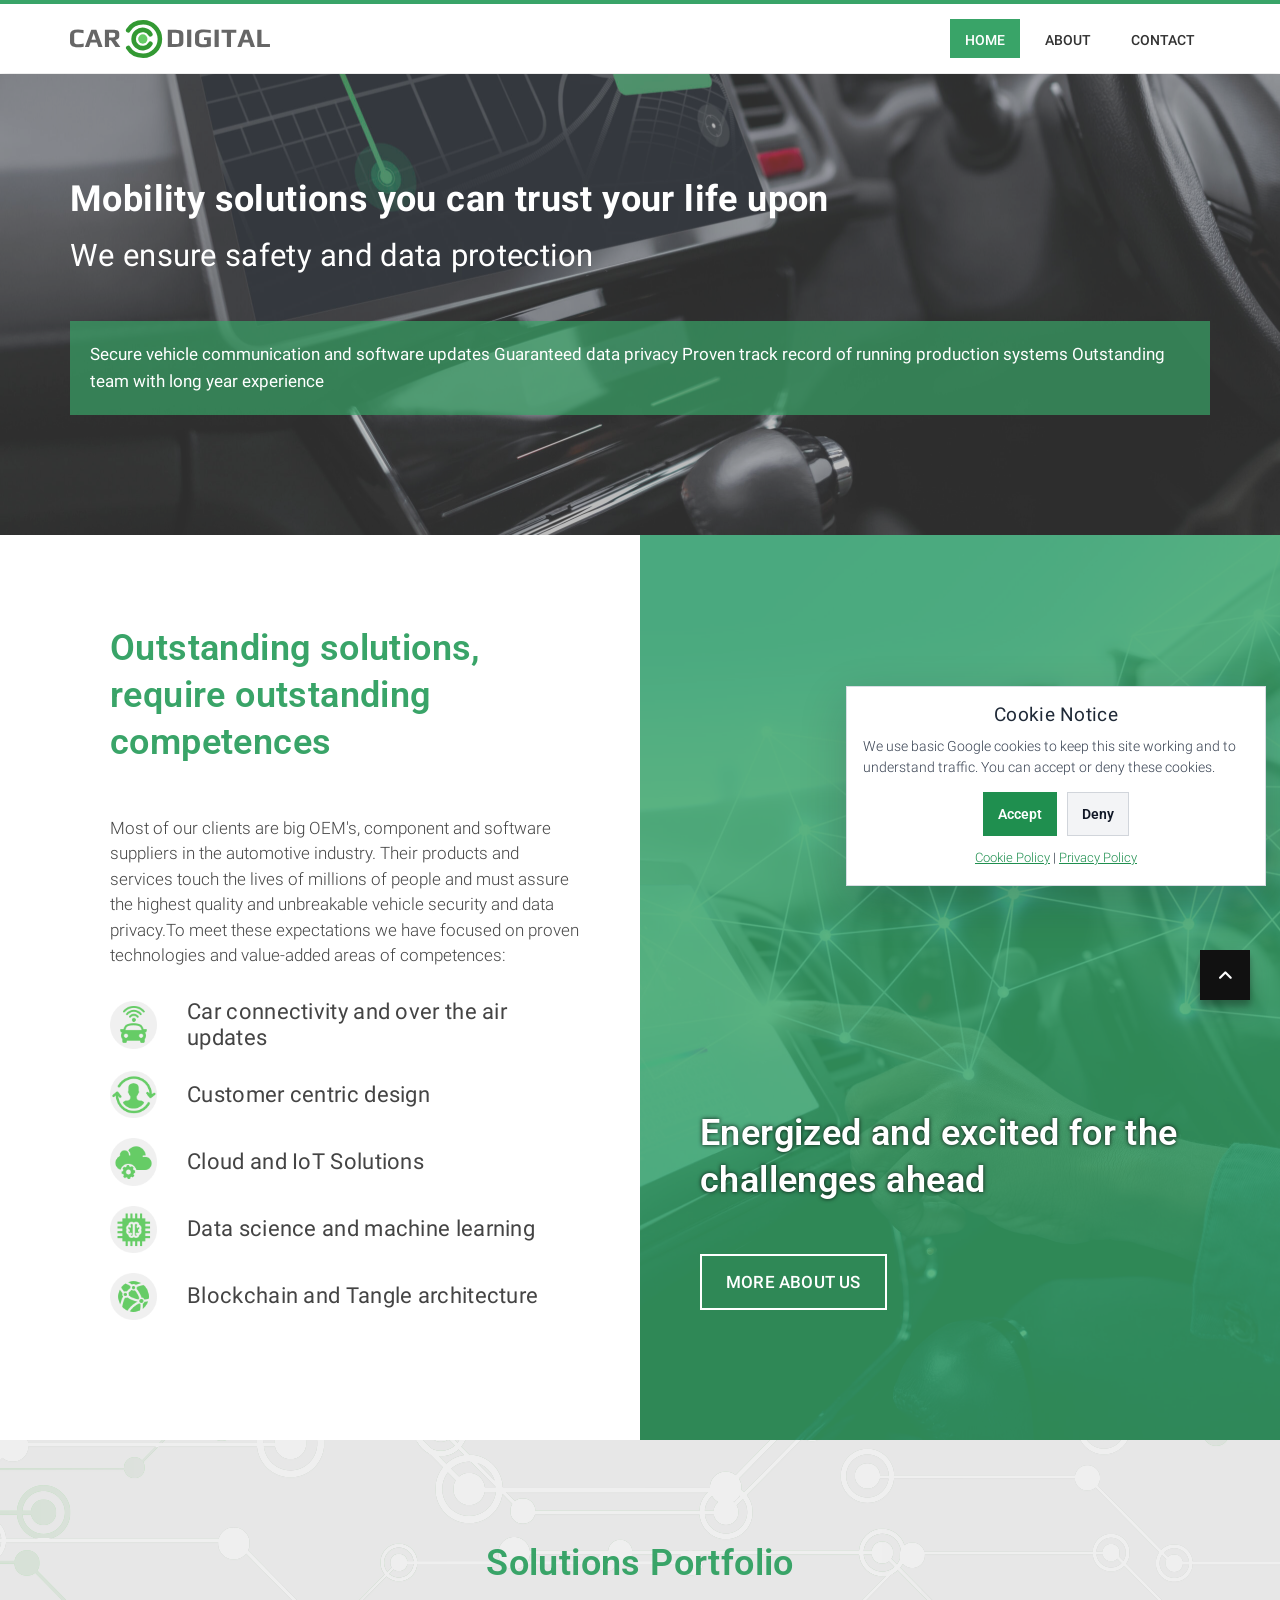
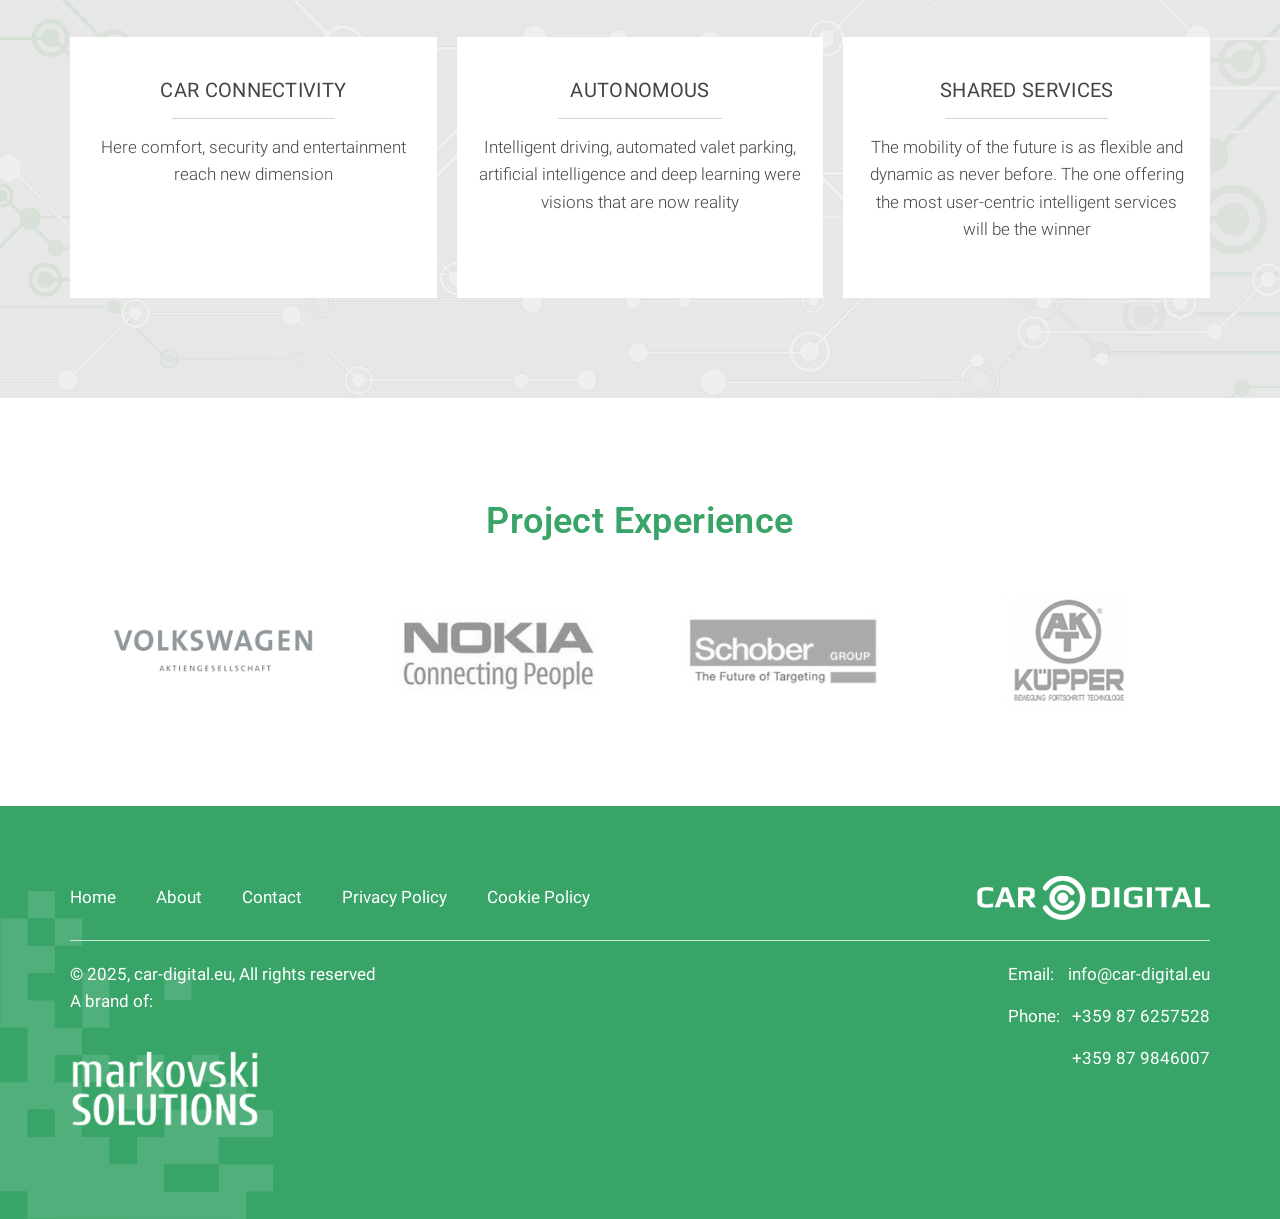
==== commit 06540afe: "Harden static paths for domain/subpath portability" ====
--- a/index.html
+++ b/index.html
@@ -2,16 +2,17 @@
 <html lang="en-US">
 
     <head><meta charset="UTF-8">
+    <meta name="viewport" content="width=device-width, initial-scale=1" />
         
-        <meta name="viewport" content="width=device-width, initial-scale=1">
-        <link rel="profile" href="https://gmpg.org/xfn/11">
+        
+<link rel="profile" href="https://gmpg.org/xfn/11">
 
         <meta name="robots" content="index, follow, max-image-preview:large, max-snippet:-1, max-video-preview:-1">
 
 	<!-- This site is optimized with the Yoast SEO plugin v26.8 - https://yoast.com/product/yoast-seo-wordpress/ -->
 	<title>Car Digital</title>
 	<meta name="description" content="Car Digital is an It Company focused on developing high quality software, with rich project experience in the automotive digital world.">
-	<link rel="canonical" href="/">
+	<link rel="canonical" href="./">
 	<meta property="og:locale" content="en_US">
 	<meta property="og:type" content="website">
 	<meta property="og:title" content="Car Digital">
@@ -19,7 +20,7 @@
 	<meta property="og:url" content="/">
 	<meta property="og:site_name" content="Car Digital">
 	<meta property="article:modified_time" content="2025-04-14T12:24:19+00:00">
-	<meta property="og:image" content="/wp-content/uploads/2022/11/icon_1.png">
+	<meta property="og:image" content="wp-content/uploads/2022/11/icon_1.png">
 	<meta property="og:image:width" content="69">
 	<meta property="og:image:height" content="69">
 	<meta property="og:image:type" content="image/png">
@@ -28,42 +29,36 @@
 	<!-- / Yoast SEO plugin. -->
 
 
-<link rel="alternate" title="oEmbed (JSON)" type="application/json+oembed" href="/wp-json/oembed/1.0/embed?url=%2F">
-<link rel="alternate" title="oEmbed (XML)" type="text/xml+oembed" href="/wp-json/oembed/1.0/embed?url=%2F&amp;format=xml">
-
-
-
-<link rel="stylesheet" id="parent-css-css" href="/wp-content/themes/total/style.css?ver=a3293a9b5969cb69638102722a12268b" media="all">
-<link rel="stylesheet" id="child-css-css" href="/wp-content/themes/total-child/style.css?ver=a3293a9b5969cb69638102722a12268b" media="all">
-<link rel="stylesheet" id="animate-css" href="/wp-content/themes/total/css/animate.css?ver=1.0.0" media="all">
-<link rel="stylesheet" id="fontawesome-6.4.2-css" href="/wp-content/themes/total/css/fontawesome-6.3.0.css?ver=1.0.0" media="all">
-<link rel="stylesheet" id="font-awesome-v4-shims-css" href="/wp-content/themes/total/css/v4-shims.css?ver=1.0.0" media="all">
-<link rel="stylesheet" id="owl-carousel-css" href="/wp-content/themes/total/css/owl.carousel.css?ver=1.0.0" media="all">
-<link rel="stylesheet" id="nivo-lightbox-css" href="/wp-content/themes/total/css/nivo-lightbox.css?ver=1.0.0" media="all">
-<link rel="stylesheet" id="total-style-css" href="/wp-content/themes/total-child/style.css?ver=1.0.0" media="all">
-
-<link rel="stylesheet" id="total-fonts-css" href="/wp-content/uploads/fonts/6d10e3a424f029628ef4a9a72d227a25/font.css?v=1679037929" media="all">
-<link rel="stylesheet" id="elementor-frontend-css" href="/wp-content/plugins/elementor/assets/css/frontend.min.css?ver=3.35.0" media="all">
-
-<link rel="stylesheet" id="widget-heading-css" href="/wp-content/plugins/elementor/assets/css/widget-heading.min.css?ver=3.35.0" media="all">
-<link rel="stylesheet" id="widget-image-box-css" href="/wp-content/plugins/elementor/assets/css/widget-image-box.min.css?ver=3.35.0" media="all">
-<link rel="stylesheet" id="swiper-css" href="/wp-content/plugins/elementor/assets/lib/swiper/v8/css/swiper.min.css?ver=8.4.5" media="all">
-<link rel="stylesheet" id="e-swiper-css" href="/wp-content/plugins/elementor/assets/css/conditionals/e-swiper.min.css?ver=3.35.0" media="all">
-<link rel="stylesheet" id="widget-image-carousel-css" href="/wp-content/plugins/elementor/assets/css/widget-image-carousel.min.css?ver=3.35.0" media="all">
-<link rel="stylesheet" id="widget-image-css" href="/wp-content/plugins/elementor/assets/css/widget-image.min.css?ver=3.35.0" media="all">
-<link rel="stylesheet" id="elementor-gf-local-roboto-css" href="/wp-content/uploads/elementor/google-fonts/css/roboto.css?ver=1742242568" media="all">
-<link rel="stylesheet" id="elementor-gf-local-robotoslab-css" href="/wp-content/uploads/elementor/google-fonts/css/robotoslab.css?ver=1742242575" media="all">
-<script src="/wp-includes/js/jquery/jquery.min.js?ver=3.7.1" id="jquery-core-js"></script>
-<script src="/wp-includes/js/jquery/jquery-migrate.min.js?ver=3.4.1" id="jquery-migrate-js"></script>
-<link rel="https://api.w.org/" href="/wp-json/"><link rel="alternate" title="JSON" type="application/json" href="/wp-json/wp/v2/pages/11"><link rel="EditURI" type="application/rsd+xml" title="RSD" href="/xmlrpc.php?rsd">
-			<link rel="icon" href="/wp-content/uploads/2022/11/cropped-favicon-1-1-32x32.png" sizes="32x32">
-<link rel="icon" href="/wp-content/uploads/2022/11/cropped-favicon-1-1-192x192.png" sizes="192x192">
-<link rel="apple-touch-icon" href="/wp-content/uploads/2022/11/cropped-favicon-1-1-180x180.png">
-<meta name="msapplication-TileImage" content="/wp-content/uploads/2022/11/cropped-favicon-1-1-270x270.png">
+<link rel="stylesheet" id="parent-css-css" href="wp-content/themes/total/style.css?ver=a3293a9b5969cb69638102722a12268b" media="all">
+<link rel="stylesheet" id="child-css-css" href="wp-content/themes/total-child/style.css?ver=a3293a9b5969cb69638102722a12268b" media="all">
+<link rel="stylesheet" id="animate-css" href="wp-content/themes/total/css/animate.css?ver=1.0.0" media="all">
+<link rel="stylesheet" id="fontawesome-6.4.2-css" href="wp-content/themes/total/css/fontawesome-6.3.0.css?ver=1.0.0" media="all">
+<link rel="stylesheet" id="font-awesome-v4-shims-css" href="wp-content/themes/total/css/v4-shims.css?ver=1.0.0" media="all">
+<link rel="stylesheet" id="owl-carousel-css" href="wp-content/themes/total/css/owl.carousel.css?ver=1.0.0" media="all">
+<link rel="stylesheet" id="nivo-lightbox-css" href="wp-content/themes/total/css/nivo-lightbox.css?ver=1.0.0" media="all">
+<link rel="stylesheet" id="total-style-css" href="wp-content/themes/total-child/style.css?ver=1.0.0" media="all">
+
+<link rel="stylesheet" id="elementor-frontend-css" href="wp-content/plugins/elementor/assets/css/frontend.min.css?ver=3.35.0" media="all">
+
+<link rel="stylesheet" id="widget-heading-css" href="wp-content/plugins/elementor/assets/css/widget-heading.min.css?ver=3.35.0" media="all">
+<link rel="stylesheet" id="widget-image-box-css" href="wp-content/plugins/elementor/assets/css/widget-image-box.min.css?ver=3.35.0" media="all">
+<link rel="stylesheet" id="swiper-css" href="wp-content/plugins/elementor/assets/lib/swiper/v8/css/swiper.min.css?ver=8.4.5" media="all">
+<link rel="stylesheet" id="e-swiper-css" href="wp-content/plugins/elementor/assets/css/conditionals/e-swiper.min.css?ver=3.35.0" media="all">
+<link rel="stylesheet" id="widget-image-carousel-css" href="wp-content/plugins/elementor/assets/css/widget-image-carousel.min.css?ver=3.35.0" media="all">
+<link rel="stylesheet" id="widget-image-css" href="wp-content/plugins/elementor/assets/css/widget-image.min.css?ver=3.35.0" media="all">
+<link rel="stylesheet" id="elementor-gf-local-roboto-css" href="wp-content/uploads/elementor/google-fonts/css/roboto.css?ver=1742242568" media="all">
+<link rel="stylesheet" id="elementor-gf-local-robotoslab-css" href="wp-content/uploads/elementor/google-fonts/css/robotoslab.css?ver=1742242575" media="all">
+<script src="wp-includes/js/jquery/jquery.min.js?ver=3.7.1" id="jquery-core-js"></script>
+<script src="wp-includes/js/jquery/jquery-migrate.min.js?ver=3.4.1" id="jquery-migrate-js"></script>
+<link rel="https://api.w.org/" href="wp-json/"><link rel="alternate" title="JSON" type="application/json" href="wp-json/wp/v2/pages/11"><link rel="EditURI" type="application/rsd+xml" title="RSD" href="xmlrpc.php?rsd">
+			<link rel="icon" href="wp-content/uploads/2022/11/cropped-favicon-1-1-32x32.png" sizes="32x32">
+<link rel="icon" href="wp-content/uploads/2022/11/cropped-favicon-1-1-192x192.png" sizes="192x192">
+<link rel="apple-touch-icon" href="wp-content/uploads/2022/11/cropped-favicon-1-1-180x180.png">
+<meta name="msapplication-TileImage" content="wp-content/uploads/2022/11/cropped-favicon-1-1-270x270.png">
 		
-		      <link rel="stylesheet" href="/all-styles.css">
-		      <script src="/route-guard.js" defer></script>
-  <script src="/cookie-consent.js" defer></script>
+		      <link rel="stylesheet" href="all-styles.css">
+		      <script src="route-guard.js" defer></script>
+  <script src="cookie-consent.js" defer></script>
 </head>
 
     <body data-rsssl="1" class="home wp-singular page-template page-template-elementor_header_footer page page-id-11 wp-custom-logo wp-embed-responsive wp-theme-total wp-child-theme-total-child ht-wide ht_no_sidebar ht-titlebar-disabled elementor-default elementor-template-full-width elementor-kit-6 elementor-page elementor-page-11">
@@ -72,14 +67,14 @@
             <div class="ht-header">
                 <div class="ht-container">
                     <div id="ht-site-branding">
-                        <a href="/" class="custom-logo-link" rel="home" aria-current="page"><img src="/wp-content/uploads/2022/11/logo-car-digital.svg" class="custom-logo" alt="Car Digital" decoding="async"></a>                    </div>
+                        <a href="./" class="custom-logo-link" rel="home" aria-current="page"><img src="wp-content/uploads/2022/11/logo-car-digital.svg" class="custom-logo" alt="Car Digital" decoding="async"></a>                    </div>
 
                     <nav id="ht-site-navigation" class="ht-main-navigation">
                                 <a href="#" class="toggle-bar"><span></span></a>
-        <div class="ht-menu ht-clearfix"><ul id="menu-header-menu" class="ht-clearfix"><li id="menu-item-3639" class="menu-item menu-item-type-post_type menu-item-object-page menu-item-home current-menu-item page_item page-item-11 current_page_item menu-item-3639"><a href="/" aria-current="page">Home</a></li>
-<li id="menu-item-21" class="menu-item menu-item-type-post_type menu-item-object-page menu-item-21"><a href="/about/">About</a></li>
-
-<li id="menu-item-22" class="menu-item menu-item-type-post_type menu-item-object-page menu-item-22"><a href="/contact/">Contact</a></li>
+        <div class="ht-menu ht-clearfix"><ul id="menu-header-menu" class="ht-clearfix"><li id="menu-item-3639" class="menu-item menu-item-type-post_type menu-item-object-page menu-item-home current-menu-item page_item page-item-11 current_page_item menu-item-3639"><a href="./" aria-current="page">Home</a></li>
+<li id="menu-item-21" class="menu-item menu-item-type-post_type menu-item-object-page menu-item-21"><a href="about/">About</a></li>
+
+<li id="menu-item-22" class="menu-item menu-item-type-post_type menu-item-object-page menu-item-22"><a href="contact/">Contact</a></li>
 </ul></div>                    </nav>
                 </div>
             </div>
@@ -139,23 +134,23 @@
 				</div>
 				<div class="elementor-element elementor-element-46ec2ea elementor-position-left elementor-vertical-align-middle cd-homepage-section-one-left-item elementor-widget elementor-widget-image-box" data-id="46ec2ea" data-element_type="widget" data-e-type="widget" data-widget_type="image-box.default">
 				<div class="elementor-widget-container">
-					<div class="elementor-image-box-wrapper"><figure class="elementor-image-box-img"><img decoding="async" width="69" height="69" src="/wp-content/uploads/2022/11/icon_1.png" class="attachment-thumbnail size-thumbnail wp-image-42" alt=""></figure><div class="elementor-image-box-content"><h3 class="elementor-image-box-title">Car connectivity and over the air updates</h3></div></div>				</div>
+					<div class="elementor-image-box-wrapper"><figure class="elementor-image-box-img"><img decoding="async" width="69" height="69" src="wp-content/uploads/2022/11/icon_1.png" class="attachment-thumbnail size-thumbnail wp-image-42" alt=""></figure><div class="elementor-image-box-content"><h3 class="elementor-image-box-title">Car connectivity and over the air updates</h3></div></div>				</div>
 				</div>
 				<div class="elementor-element elementor-element-8ff0b40 elementor-position-left elementor-vertical-align-middle cd-homepage-section-one-left-item elementor-widget elementor-widget-image-box" data-id="8ff0b40" data-element_type="widget" data-e-type="widget" data-widget_type="image-box.default">
 				<div class="elementor-widget-container">
-					<div class="elementor-image-box-wrapper"><figure class="elementor-image-box-img"><img decoding="async" width="69" height="69" src="/wp-content/uploads/2022/11/icon_3.png" class="attachment-thumbnail size-thumbnail wp-image-44" alt=""></figure><div class="elementor-image-box-content"><h3 class="elementor-image-box-title">Customer centric design</h3></div></div>				</div>
+					<div class="elementor-image-box-wrapper"><figure class="elementor-image-box-img"><img decoding="async" width="69" height="69" src="wp-content/uploads/2022/11/icon_3.png" class="attachment-thumbnail size-thumbnail wp-image-44" alt=""></figure><div class="elementor-image-box-content"><h3 class="elementor-image-box-title">Customer centric design</h3></div></div>				</div>
 				</div>
 				<div class="elementor-element elementor-element-fb8c2ee elementor-position-left elementor-vertical-align-middle cd-homepage-section-one-left-item elementor-widget elementor-widget-image-box" data-id="fb8c2ee" data-element_type="widget" data-e-type="widget" data-widget_type="image-box.default">
 				<div class="elementor-widget-container">
-					<div class="elementor-image-box-wrapper"><figure class="elementor-image-box-img"><img decoding="async" width="69" height="69" src="/wp-content/uploads/2022/11/icon_4.png" class="attachment-thumbnail size-thumbnail wp-image-45" alt=""></figure><div class="elementor-image-box-content"><h3 class="elementor-image-box-title">Cloud and IoT Solutions</h3></div></div>				</div>
+					<div class="elementor-image-box-wrapper"><figure class="elementor-image-box-img"><img decoding="async" width="69" height="69" src="wp-content/uploads/2022/11/icon_4.png" class="attachment-thumbnail size-thumbnail wp-image-45" alt=""></figure><div class="elementor-image-box-content"><h3 class="elementor-image-box-title">Cloud and IoT Solutions</h3></div></div>				</div>
 				</div>
 				<div class="elementor-element elementor-element-fc0cddd elementor-position-left elementor-vertical-align-middle cd-homepage-section-one-left-item elementor-widget elementor-widget-image-box" data-id="fc0cddd" data-element_type="widget" data-e-type="widget" data-widget_type="image-box.default">
 				<div class="elementor-widget-container">
-					<div class="elementor-image-box-wrapper"><figure class="elementor-image-box-img"><img loading="lazy" decoding="async" width="69" height="69" src="/wp-content/uploads/2022/11/icon_5.png" class="attachment-thumbnail size-thumbnail wp-image-46" alt=""></figure><div class="elementor-image-box-content"><h3 class="elementor-image-box-title">Data science and machine learning</h3></div></div>				</div>
+					<div class="elementor-image-box-wrapper"><figure class="elementor-image-box-img"><img loading="lazy" decoding="async" width="69" height="69" src="wp-content/uploads/2022/11/icon_5.png" class="attachment-thumbnail size-thumbnail wp-image-46" alt=""></figure><div class="elementor-image-box-content"><h3 class="elementor-image-box-title">Data science and machine learning</h3></div></div>				</div>
 				</div>
 				<div class="elementor-element elementor-element-48111e3 elementor-position-left elementor-vertical-align-middle cd-homepage-section-one-left-item elementor-widget elementor-widget-image-box" data-id="48111e3" data-element_type="widget" data-e-type="widget" data-widget_type="image-box.default">
 				<div class="elementor-widget-container">
-					<div class="elementor-image-box-wrapper"><figure class="elementor-image-box-img"><img loading="lazy" decoding="async" width="69" height="69" src="/wp-content/uploads/2022/11/icon_6.png" class="attachment-thumbnail size-thumbnail wp-image-47" alt=""></figure><div class="elementor-image-box-content"><h3 class="elementor-image-box-title">Blockchain and Tangle architecture</h3></div></div>				</div>
+					<div class="elementor-image-box-wrapper"><figure class="elementor-image-box-img"><img loading="lazy" decoding="async" width="69" height="69" src="wp-content/uploads/2022/11/icon_6.png" class="attachment-thumbnail size-thumbnail wp-image-47" alt=""></figure><div class="elementor-image-box-content"><h3 class="elementor-image-box-title">Blockchain and Tangle architecture</h3></div></div>				</div>
 				</div>
 					</div>
 		</div>
@@ -170,7 +165,7 @@
 				<div class="elementor-element elementor-element-aacd786 elementor-align-left elementor-mobile-align-center elementor-widget elementor-widget-button" data-id="aacd786" data-element_type="widget" data-e-type="widget" data-widget_type="button.default">
 				<div class="elementor-widget-container">
 									<div class="elementor-button-wrapper">
-					<a class="elementor-button elementor-button-link elementor-size-md" href="/about">
+					<a class="elementor-button elementor-button-link elementor-size-md" href="about">
 						<span class="elementor-button-content-wrapper">
 									<span class="elementor-button-text">MORE ABOUT US</span>
 					</span>
@@ -226,7 +221,7 @@
 				<div class="elementor-widget-container">
 							<div class="elementor-image-carousel-wrapper swiper" role="region" aria-roledescription="carousel" aria-label="Image Carousel" dir="ltr">
 			<div class="elementor-image-carousel swiper-wrapper" aria-live="off">
-								<div class="swiper-slide" role="group" aria-roledescription="slide" aria-label="1 of 8"><figure class="swiper-slide-inner"><img decoding="async" class="swiper-slide-image" src="/wp-content/uploads/2022/11/pe1.png" alt="pe1"></figure></div><div class="swiper-slide" role="group" aria-roledescription="slide" aria-label="2 of 8"><figure class="swiper-slide-inner"><img decoding="async" class="swiper-slide-image" src="/wp-content/uploads/2022/11/pe2.png" alt="pe2"></figure></div><div class="swiper-slide" role="group" aria-roledescription="slide" aria-label="3 of 8"><figure class="swiper-slide-inner"><img decoding="async" class="swiper-slide-image" src="/wp-content/uploads/2022/11/pe4.png" alt="pe4"></figure></div><div class="swiper-slide" role="group" aria-roledescription="slide" aria-label="4 of 8"><figure class="swiper-slide-inner"><img decoding="async" class="swiper-slide-image" src="/wp-content/uploads/2022/11/pe5.png" alt="pe5"></figure></div><div class="swiper-slide" role="group" aria-roledescription="slide" aria-label="5 of 8"><figure class="swiper-slide-inner"><img decoding="async" class="swiper-slide-image" src="/wp-content/uploads/2022/11/pe7.png" alt="pe7"></figure></div><div class="swiper-slide" role="group" aria-roledescription="slide" aria-label="6 of 8"><figure class="swiper-slide-inner"><img decoding="async" class="swiper-slide-image" src="/wp-content/uploads/2022/11/pe8.png" alt="pe8"></figure></div><div class="swiper-slide" role="group" aria-roledescription="slide" aria-label="7 of 8"><figure class="swiper-slide-inner"><img decoding="async" class="swiper-slide-image" src="/wp-content/uploads/2022/11/pe6.png" alt="pe6"></figure></div><div class="swiper-slide" role="group" aria-roledescription="slide" aria-label="8 of 8"><figure class="swiper-slide-inner"><img decoding="async" class="swiper-slide-image" src="/wp-content/uploads/2022/11/pe3.png" alt="pe3"></figure></div>			</div>
+								<div class="swiper-slide" role="group" aria-roledescription="slide" aria-label="1 of 8"><figure class="swiper-slide-inner"><img decoding="async" class="swiper-slide-image" src="wp-content/uploads/2022/11/pe1.png" alt="pe1"></figure></div><div class="swiper-slide" role="group" aria-roledescription="slide" aria-label="2 of 8"><figure class="swiper-slide-inner"><img decoding="async" class="swiper-slide-image" src="wp-content/uploads/2022/11/pe2.png" alt="pe2"></figure></div><div class="swiper-slide" role="group" aria-roledescription="slide" aria-label="3 of 8"><figure class="swiper-slide-inner"><img decoding="async" class="swiper-slide-image" src="wp-content/uploads/2022/11/pe4.png" alt="pe4"></figure></div><div class="swiper-slide" role="group" aria-roledescription="slide" aria-label="4 of 8"><figure class="swiper-slide-inner"><img decoding="async" class="swiper-slide-image" src="wp-content/uploads/2022/11/pe5.png" alt="pe5"></figure></div><div class="swiper-slide" role="group" aria-roledescription="slide" aria-label="5 of 8"><figure class="swiper-slide-inner"><img decoding="async" class="swiper-slide-image" src="wp-content/uploads/2022/11/pe7.png" alt="pe7"></figure></div><div class="swiper-slide" role="group" aria-roledescription="slide" aria-label="6 of 8"><figure class="swiper-slide-inner"><img decoding="async" class="swiper-slide-image" src="wp-content/uploads/2022/11/pe8.png" alt="pe8"></figure></div><div class="swiper-slide" role="group" aria-roledescription="slide" aria-label="7 of 8"><figure class="swiper-slide-inner"><img decoding="async" class="swiper-slide-image" src="wp-content/uploads/2022/11/pe6.png" alt="pe6"></figure></div><div class="swiper-slide" role="group" aria-roledescription="slide" aria-label="8 of 8"><figure class="swiper-slide-inner"><img decoding="async" class="swiper-slide-image" src="wp-content/uploads/2022/11/pe3.png" alt="pe3"></figure></div>			</div>
 							
 									</div>
 						</div>
@@ -246,12 +241,12 @@
 			<div class="elementor-widget-wrap elementor-element-populated">
 						<div class="elementor-element elementor-element-1b44007 cd-footer-links-left elementor-widget-tablet__width-auto elementor-widget elementor-widget-wp-widget-nav_menu" data-id="1b44007" data-element_type="widget" data-e-type="widget" id="cd-footer-links-left" data-widget_type="wp-widget-nav_menu.default">
 				<div class="elementor-widget-container">
-					<div class="menu-footer-menu-container"><ul id="menu-footer-menu" class="menu"><li id="menu-item-23" class="menu-item menu-item-type-post_type menu-item-object-page menu-item-home current-menu-item page_item page-item-11 current_page_item menu-item-23"><a href="/" aria-current="page">Home</a></li>
-<li id="menu-item-24" class="menu-item menu-item-type-post_type menu-item-object-page menu-item-24"><a href="/about/">About</a></li>
-
-<li id="menu-item-25" class="menu-item menu-item-type-post_type menu-item-object-page menu-item-25"><a href="/contact/">Contact</a></li>
-<li id="menu-item-105" class="menu-item menu-item-type-post_type menu-item-object-page menu-item-privacy-policy menu-item-105"><a rel="privacy-policy" href="/privacy-policy/">Privacy Policy</a></li>
-<li id="menu-item-2262" class="menu-item menu-item-type-post_type menu-item-object-page menu-item-2262"><a href="/cookie-policy/">Cookie Policy</a></li>
+					<div class="menu-footer-menu-container"><ul id="menu-footer-menu" class="menu"><li id="menu-item-23" class="menu-item menu-item-type-post_type menu-item-object-page menu-item-home current-menu-item page_item page-item-11 current_page_item menu-item-23"><a href="./" aria-current="page">Home</a></li>
+<li id="menu-item-24" class="menu-item menu-item-type-post_type menu-item-object-page menu-item-24"><a href="about/">About</a></li>
+
+<li id="menu-item-25" class="menu-item menu-item-type-post_type menu-item-object-page menu-item-25"><a href="contact/">Contact</a></li>
+<li id="menu-item-105" class="menu-item menu-item-type-post_type menu-item-object-page menu-item-privacy-policy menu-item-105"><a rel="privacy-policy" href="privacy-policy/">Privacy Policy</a></li>
+<li id="menu-item-2262" class="menu-item menu-item-type-post_type menu-item-object-page menu-item-2262"><a href="cookie-policy/">Cookie Policy</a></li>
 </ul></div>				</div>
 				</div>
 					</div>
@@ -260,8 +255,8 @@
 			<div class="elementor-widget-wrap elementor-element-populated">
 						<div class="elementor-element elementor-element-5a9b669 elementor-widget__width-inherit elementor-widget-tablet__width-auto elementor-widget elementor-widget-image" data-id="5a9b669" data-element_type="widget" data-e-type="widget" data-widget_type="image.default">
 				<div class="elementor-widget-container">
-																<a href="/">
-							<img loading="lazy" decoding="async" width="233" height="44" src="/wp-content/uploads/2022/11/logo_footer.png" class="attachment-large size-large wp-image-48" alt="">								</a>
+																<a href="./">
+							<img loading="lazy" decoding="async" width="233" height="44" src="wp-content/uploads/2022/11/logo_footer.png" class="attachment-large size-large wp-image-48" alt="">								</a>
 															</div>
 				</div>
 					</div>
@@ -280,7 +275,7 @@
 				<div class="elementor-widget-container">
 												<figure class="wp-caption">
 											<a href="https://markovskisolutions.com/">
-							<img loading="lazy" decoding="async" width="210" height="85" src="/wp-content/uploads/2022/11/logo-markovski-solutions.png" class="attachment-medium size-medium wp-image-49" alt="">								</a>
+							<img loading="lazy" decoding="async" width="210" height="85" src="wp-content/uploads/2022/11/logo-markovski-solutions.png" class="attachment-medium size-medium wp-image-49" alt="">								</a>
 											<figcaption class="widget-image-caption wp-caption-text"></figcaption>
 										</figure>
 									</div>
@@ -324,9 +319,7 @@
                     <a href="https://hashthemes.com/wordpress-theme/total/" target="_blank">WordPress Theme - Total</a> by HashThemes                </div><!-- #site-info -->
             </div>
         </div>
-        </footer><!-- #colophon --></div><!-- #page --><script type="speculationrules">
-{"prefetch":[{"source":"document","where":{"and":[{"href_matches":"/*"},{"not":{"href_matches":["/wp-*.php","/wp-admin/*","/wp-content/uploads/*","/wp-content/*","/wp-content/plugins/*","/wp-content/themes/total-child/*","/wp-content/themes/total/*","/*\\?(.+)"]}},{"not":{"selector_matches":"a[rel~=\"nofollow\"]"}},{"not":{"selector_matches":".no-prefetch, .no-prefetch a"}}]},"eagerness":"conservative"}]}
-</script><div id="footerlinktochildthemewp" style="text-align:center;"><p><a href="https://childthemewp.com/" target="_blank" style="font-size:10px;">child theme wp</a></p></div>
+		</footer><!-- #colophon --></div><!-- #page --><div id="footerlinktochildthemewp" style="text-align:center;"><p><a href="https://childthemewp.com/" target="_blank" style="font-size:10px;">child theme wp</a></p></div>
 		            <div id="ht-back-top" class="ht-hide"><i class="fas fa-angle-up"></i></div>
             		
 		<script type="text/javascript">
@@ -343,39 +336,21 @@
 			};
 			/*]]>*/
 		</script>
-		<script src="/wp-content/plugins/all-in-one-wp-security-and-firewall/js/remove-weak-pw.js?ver=5.4.6" id="remove-weak-pw-js"></script>
-<script src="/wp-content/themes/total-child/js/script.js?ver=1.0" id="child-js-js"></script>
-<script src="/wp-content/themes/total/js/jquery.nav.js?ver=1.0.0" id="jquery-nav-js"></script>
-<script src="/wp-content/themes/total/js/owl.carousel.js?ver=1.0.0" id="owl-carousel-js"></script>
-<script src="/wp-includes/js/imagesloaded.min.js?ver=5.0.0" id="imagesloaded-js"></script>
-<script src="/wp-content/themes/total/js/isotope.pkgd.js?ver=1.0.0" id="isotope-pkgd-js"></script>
-<script src="/wp-content/themes/total/js/nivo-lightbox.js?ver=1.0.0" id="nivo-lightbox-js"></script>
-<script src="/wp-content/themes/total/js/superfish.js?ver=1.0.0" id="superfish-js"></script>
-<script src="/wp-content/themes/total/js/odometer.js?ver=1.0.0" id="odometer-js"></script>
-<script src="/wp-content/themes/total/js/waypoint.js?ver=1.0.0" id="waypoint-js"></script>
-<script src="/wp-content/themes/total/js/headroom.js?ver=1.0.0" id="headroom-js"></script>
+<script src="wp-content/themes/total-child/js/script.js?ver=1.0" id="child-js-js"></script>
+<script src="wp-content/themes/total/js/jquery.nav.js?ver=1.0.0" id="jquery-nav-js"></script>
+<script src="wp-content/themes/total/js/owl.carousel.js?ver=1.0.0" id="owl-carousel-js"></script>
+<script src="wp-includes/js/imagesloaded.min.js?ver=5.0.0" id="imagesloaded-js"></script>
+<script src="wp-content/themes/total/js/isotope.pkgd.js?ver=1.0.0" id="isotope-pkgd-js"></script>
+<script src="wp-content/themes/total/js/nivo-lightbox.js?ver=1.0.0" id="nivo-lightbox-js"></script>
+<script src="wp-content/themes/total/js/superfish.js?ver=1.0.0" id="superfish-js"></script>
+<script src="wp-content/themes/total/js/odometer.js?ver=1.0.0" id="odometer-js"></script>
+<script src="wp-content/themes/total/js/waypoint.js?ver=1.0.0" id="waypoint-js"></script>
+<script src="wp-content/themes/total/js/headroom.js?ver=1.0.0" id="headroom-js"></script>
 <script id="total-custom-js-extra">
-var total_localize = {"template_path":"/wp-content/themes/total","is_rtl":"false"};
+var total_localize = {"template_path":"wp-content/themes/total","is_rtl":"false"};
 //# sourceURL=total-custom-js-extra
 </script>
-<script src="/wp-content/themes/total/js/total-custom.js?ver=1.0.0" id="total-custom-js"></script>
-<script src="/wp-content/plugins/elementor/assets/js/webpack.runtime.min.js?ver=3.35.0" id="elementor-webpack-runtime-js"></script>
-<script src="/wp-content/plugins/elementor/assets/js/frontend-modules.min.js?ver=3.35.0" id="elementor-frontend-modules-js"></script>
-<script src="/wp-includes/js/jquery/ui/core.min.js?ver=1.13.3" id="jquery-ui-core-js"></script>
-<script id="elementor-frontend-js-before">
-var elementorFrontendConfig = {"environmentMode":{"edit":false,"wpPreview":false,"isScriptDebug":false},"i18n":{"shareOnFacebook":"Share on Facebook","shareOnTwitter":"Share on Twitter","pinIt":"Pin it","download":"Download","downloadImage":"Download image","fullscreen":"Fullscreen","zoom":"Zoom","share":"Share","playVideo":"Play Video","previous":"Previous","next":"Next","close":"Close","a11yCarouselPrevSlideMessage":"Previous slide","a11yCarouselNextSlideMessage":"Next slide","a11yCarouselFirstSlideMessage":"This is the first slide","a11yCarouselLastSlideMessage":"This is the last slide","a11yCarouselPaginationBulletMessage":"Go to slide"},"is_rtl":false,"breakpoints":{"xs":0,"sm":480,"md":768,"lg":1025,"xl":1440,"xxl":1600},"responsive":{"breakpoints":{"mobile":{"label":"Mobile Portrait","value":767,"default_value":767,"direction":"max","is_enabled":true},"mobile_extra":{"label":"Mobile Landscape","value":880,"default_value":880,"direction":"max","is_enabled":false},"tablet":{"label":"Tablet Portrait","value":1024,"default_value":1024,"direction":"max","is_enabled":true},"tablet_extra":{"label":"Tablet Landscape","value":1200,"default_value":1200,"direction":"max","is_enabled":false},"laptop":{"label":"Laptop","value":1366,"default_value":1366,"direction":"max","is_enabled":false},"widescreen":{"label":"Widescreen","value":2400,"default_value":2400,"direction":"min","is_enabled":false}},"hasCustomBreakpoints":false},"version":"3.35.0","is_static":false,"experimentalFeatures":{"e_font_icon_svg":true,"additional_custom_breakpoints":true,"home_screen":true,"global_classes_should_enforce_capabilities":true,"e_variables":true,"cloud-library":true,"e_opt_in_v4_page":true,"e_components":true,"e_interactions":true,"e_editor_one":true,"import-export-customization":true},"urls":{"assets":"\/wp-content\/plugins\/elementor\/assets\/","ajaxurl":"\/wp-admin\/admin-ajax.php","uploadUrl":"\/wp-content\/uploads"},"nonces":{"floatingButtonsClickTracking":"4a85d6fb36"},"swiperClass":"swiper","settings":{"page":[],"editorPreferences":[]},"kit":{"viewport_tablet":1024,"active_breakpoints":["viewport_mobile","viewport_tablet"],"global_image_lightbox":"yes","lightbox_enable_counter":"yes","lightbox_enable_fullscreen":"yes","lightbox_enable_zoom":"yes","lightbox_enable_share":"yes","lightbox_title_src":"title","lightbox_description_src":"description"},"post":{"id":11,"title":"Car%20Digital","excerpt":"","featuredImage":false}};
-//# sourceURL=elementor-frontend-js-before
-</script>
-<script src="/wp-content/plugins/elementor/assets/js/frontend.min.js?ver=3.35.0" id="elementor-frontend-js"></script>
-<script src="/wp-content/plugins/elementor/assets/lib/swiper/v8/swiper.min.js?ver=8.4.5" id="swiper-js"></script>
-<script id="wp-emoji-settings" type="application/json">
-{"baseUrl":"https://s.w.org/images/core/emoji/17.0.2/72x72/","ext":".png","svgUrl":"https://s.w.org/images/core/emoji/17.0.2/svg/","svgExt":".svg","source":{"concatemoji":"/wp-includes/js/wp-emoji-release.min.js?ver=a3293a9b5969cb69638102722a12268b"}}
-</script>
-<script type="module">
-/*! This file is auto-generated */
-const a=JSON.parse(document.getElementById("wp-emoji-settings").textContent),o=(window._wpemojiSettings=a,"wpEmojiSettingsSupports"),s=["flag","emoji"];function i(e){try{var t={supportTests:e,timestamp:(new Date).valueOf()};sessionStorage.setItem(o,JSON.stringify(t))}catch(e){}}function c(e,t,n){e.clearRect(0,0,e.canvas.width,e.canvas.height),e.fillText(t,0,0);t=new Uint32Array(e.getImageData(0,0,e.canvas.width,e.canvas.height).data);e.clearRect(0,0,e.canvas.width,e.canvas.height),e.fillText(n,0,0);const a=new Uint32Array(e.getImageData(0,0,e.canvas.width,e.canvas.height).data);return t.every((e,t)=>e===a[t])}function p(e,t){e.clearRect(0,0,e.canvas.width,e.canvas.height),e.fillText(t,0,0);var n=e.getImageData(16,16,1,1);for(let e=0;e<n.data.length;e++)if(0!==n.data[e])return!1;return!0}function u(e,t,n,a){switch(t){case"flag":return n(e,"\ud83c\udff3\ufe0f\u200d\u26a7\ufe0f","\ud83c\udff3\ufe0f\u200b\u26a7\ufe0f")?!1:!n(e,"\ud83c\udde8\ud83c\uddf6","\ud83c\udde8\u200b\ud83c\uddf6")&&!n(e,"\ud83c\udff4\udb40\udc67\udb40\udc62\udb40\udc65\udb40\udc6e\udb40\udc67\udb40\udc7f","\ud83c\udff4\u200b\udb40\udc67\u200b\udb40\udc62\u200b\udb40\udc65\u200b\udb40\udc6e\u200b\udb40\udc67\u200b\udb40\udc7f");case"emoji":return!a(e,"\ud83e\u1fac8")}return!1}function f(e,t,n,a){let r;const o=(r="undefined"!=typeof WorkerGlobalScope&&self instanceof WorkerGlobalScope?new OffscreenCanvas(300,150):document.createElement("canvas")).getContext("2d",{willReadFrequently:!0}),s=(o.textBaseline="top",o.font="600 32px Arial",{});return e.forEach(e=>{s[e]=t(o,e,n,a)}),s}function r(e){var t=document.createElement("script");t.src=e,t.defer=!0,document.head.appendChild(t)}a.supports={everything:!0,everythingExceptFlag:!0},new Promise(t=>{let n=function(){try{var e=JSON.parse(sessionStorage.getItem(o));if("object"==typeof e&&"number"==typeof e.timestamp&&(new Date).valueOf()<e.timestamp+604800&&"object"==typeof e.supportTests)return e.supportTests}catch(e){}return null}();if(!n){if("undefined"!=typeof Worker&&"undefined"!=typeof OffscreenCanvas&&"undefined"!=typeof URL&&URL.createObjectURL&&"undefined"!=typeof Blob)try{var e="postMessage("+f.toString()+"("+[JSON.stringify(s),u.toString(),c.toString(),p.toString()].join(",")+"));",a=new Blob([e],{type:"text/javascript"});const r=new Worker(URL.createObjectURL(a),{name:"wpTestEmojiSupports"});return void(r.onmessage=e=>{i(n=e.data),r.terminate(),t(n)})}catch(e){}i(n=f(s,u,c,p))}t(n)}).then(e=>{for(const n in e)a.supports[n]=e[n],a.supports.everything=a.supports.everything&&a.supports[n],"flag"!==n&&(a.supports.everythingExceptFlag=a.supports.everythingExceptFlag&&a.supports[n]);var t;a.supports.everythingExceptFlag=a.supports.everythingExceptFlag&&!a.supports.flag,a.supports.everything||((t=a.source||{}).concatemoji?r(t.concatemoji):t.wpemoji&&t.twemoji&&(r(t.twemoji),r(t.wpemoji)))});
-//# sourceURL=/wp-includes/js/wp-emoji-loader.min.js
-</script>
+<script src="wp-content/themes/total/js/total-custom.js?ver=1.0.0" id="total-custom-js"></script>
 <script>window.addEventListener('load',function(){document.getElementById('cd-preloader').classList.add('cd-loaded')});</script>
 </body></html>
 
--- a/wp-content/uploads/elementor/google-fonts/css/roboto.css
+++ b/wp-content/uploads/elementor/google-fonts/css/roboto.css
@@ -5,1616 +5,1616 @@
   font-weight: 100;
   font-stretch: 100%;
   font-display: swap;
-  src: url(/wp-content/uploads/elementor/google-fonts/fonts/roboto-kfo5cnqeu92fr1mu53zec9_vu3r1gihoszmkc3kawzu.woff2) format('woff2');
-  unicode-range: U+0460-052F, U+1C80-1C8A, U+20B4, U+2DE0-2DFF, U+A640-A69F, U+FE2E-FE2F;
-}
-/* cyrillic */
-@font-face {
-  font-family: 'Roboto';
-  font-style: italic;
-  font-weight: 100;
-  font-stretch: 100%;
-  font-display: swap;
-  src: url(/wp-content/uploads/elementor/google-fonts/fonts/roboto-kfo5cnqeu92fr1mu53zec9_vu3r1gihoszmkankawzu.woff2) format('woff2');
-  unicode-range: U+0301, U+0400-045F, U+0490-0491, U+04B0-04B1, U+2116;
-}
-/* greek-ext */
-@font-face {
-  font-family: 'Roboto';
-  font-style: italic;
-  font-weight: 100;
-  font-stretch: 100%;
-  font-display: swap;
-  src: url(/wp-content/uploads/elementor/google-fonts/fonts/roboto-kfo5cnqeu92fr1mu53zec9_vu3r1gihoszmkcnkawzu.woff2) format('woff2');
-  unicode-range: U+1F00-1FFF;
-}
-/* greek */
-@font-face {
-  font-family: 'Roboto';
-  font-style: italic;
-  font-weight: 100;
-  font-stretch: 100%;
-  font-display: swap;
-  src: url(/wp-content/uploads/elementor/google-fonts/fonts/roboto-kfo5cnqeu92fr1mu53zec9_vu3r1gihoszmkbxkawzu.woff2) format('woff2');
-  unicode-range: U+0370-0377, U+037A-037F, U+0384-038A, U+038C, U+038E-03A1, U+03A3-03FF;
-}
-/* math */
-@font-face {
-  font-family: 'Roboto';
-  font-style: italic;
-  font-weight: 100;
-  font-stretch: 100%;
-  font-display: swap;
-  src: url(/wp-content/uploads/elementor/google-fonts/fonts/roboto-kfo5cnqeu92fr1mu53zec9_vu3r1gihoszmkenkawzu.woff2) format('woff2');
-  unicode-range: U+0302-0303, U+0305, U+0307-0308, U+0310, U+0312, U+0315, U+031A, U+0326-0327, U+032C, U+032F-0330, U+0332-0333, U+0338, U+033A, U+0346, U+034D, U+0391-03A1, U+03A3-03A9, U+03B1-03C9, U+03D1, U+03D5-03D6, U+03F0-03F1, U+03F4-03F5, U+2016-2017, U+2034-2038, U+203C, U+2040, U+2043, U+2047, U+2050, U+2057, U+205F, U+2070-2071, U+2074-208E, U+2090-209C, U+20D0-20DC, U+20E1, U+20E5-20EF, U+2100-2112, U+2114-2115, U+2117-2121, U+2123-214F, U+2190, U+2192, U+2194-21AE, U+21B0-21E5, U+21F1-21F2, U+21F4-2211, U+2213-2214, U+2216-22FF, U+2308-230B, U+2310, U+2319, U+231C-2321, U+2336-237A, U+237C, U+2395, U+239B-23B7, U+23D0, U+23DC-23E1, U+2474-2475, U+25AF, U+25B3, U+25B7, U+25BD, U+25C1, U+25CA, U+25CC, U+25FB, U+266D-266F, U+27C0-27FF, U+2900-2AFF, U+2B0E-2B11, U+2B30-2B4C, U+2BFE, U+3030, U+FF5B, U+FF5D, U+1D400-1D7FF, U+1EE00-1EEFF;
-}
-/* symbols */
-@font-face {
-  font-family: 'Roboto';
-  font-style: italic;
-  font-weight: 100;
-  font-stretch: 100%;
-  font-display: swap;
-  src: url(/wp-content/uploads/elementor/google-fonts/fonts/roboto-kfo5cnqeu92fr1mu53zec9_vu3r1gihoszmkahkawzu.woff2) format('woff2');
-  unicode-range: U+0001-000C, U+000E-001F, U+007F-009F, U+20DD-20E0, U+20E2-20E4, U+2150-218F, U+2190, U+2192, U+2194-2199, U+21AF, U+21E6-21F0, U+21F3, U+2218-2219, U+2299, U+22C4-22C6, U+2300-243F, U+2440-244A, U+2460-24FF, U+25A0-27BF, U+2800-28FF, U+2921-2922, U+2981, U+29BF, U+29EB, U+2B00-2BFF, U+4DC0-4DFF, U+FFF9-FFFB, U+10140-1018E, U+10190-1019C, U+101A0, U+101D0-101FD, U+102E0-102FB, U+10E60-10E7E, U+1D2C0-1D2D3, U+1D2E0-1D37F, U+1F000-1F0FF, U+1F100-1F1AD, U+1F1E6-1F1FF, U+1F30D-1F30F, U+1F315, U+1F31C, U+1F31E, U+1F320-1F32C, U+1F336, U+1F378, U+1F37D, U+1F382, U+1F393-1F39F, U+1F3A7-1F3A8, U+1F3AC-1F3AF, U+1F3C2, U+1F3C4-1F3C6, U+1F3CA-1F3CE, U+1F3D4-1F3E0, U+1F3ED, U+1F3F1-1F3F3, U+1F3F5-1F3F7, U+1F408, U+1F415, U+1F41F, U+1F426, U+1F43F, U+1F441-1F442, U+1F444, U+1F446-1F449, U+1F44C-1F44E, U+1F453, U+1F46A, U+1F47D, U+1F4A3, U+1F4B0, U+1F4B3, U+1F4B9, U+1F4BB, U+1F4BF, U+1F4C8-1F4CB, U+1F4D6, U+1F4DA, U+1F4DF, U+1F4E3-1F4E6, U+1F4EA-1F4ED, U+1F4F7, U+1F4F9-1F4FB, U+1F4FD-1F4FE, U+1F503, U+1F507-1F50B, U+1F50D, U+1F512-1F513, U+1F53E-1F54A, U+1F54F-1F5FA, U+1F610, U+1F650-1F67F, U+1F687, U+1F68D, U+1F691, U+1F694, U+1F698, U+1F6AD, U+1F6B2, U+1F6B9-1F6BA, U+1F6BC, U+1F6C6-1F6CF, U+1F6D3-1F6D7, U+1F6E0-1F6EA, U+1F6F0-1F6F3, U+1F6F7-1F6FC, U+1F700-1F7FF, U+1F800-1F80B, U+1F810-1F847, U+1F850-1F859, U+1F860-1F887, U+1F890-1F8AD, U+1F8B0-1F8BB, U+1F8C0-1F8C1, U+1F900-1F90B, U+1F93B, U+1F946, U+1F984, U+1F996, U+1F9E9, U+1FA00-1FA6F, U+1FA70-1FA7C, U+1FA80-1FA89, U+1FA8F-1FAC6, U+1FACE-1FADC, U+1FADF-1FAE9, U+1FAF0-1FAF8, U+1FB00-1FBFF;
-}
-/* vietnamese */
-@font-face {
-  font-family: 'Roboto';
-  font-style: italic;
-  font-weight: 100;
-  font-stretch: 100%;
-  font-display: swap;
-  src: url(/wp-content/uploads/elementor/google-fonts/fonts/roboto-kfo5cnqeu92fr1mu53zec9_vu3r1gihoszmkcxkawzu.woff2) format('woff2');
-  unicode-range: U+0102-0103, U+0110-0111, U+0128-0129, U+0168-0169, U+01A0-01A1, U+01AF-01B0, U+0300-0301, U+0303-0304, U+0308-0309, U+0323, U+0329, U+1EA0-1EF9, U+20AB;
-}
-/* latin-ext */
-@font-face {
-  font-family: 'Roboto';
-  font-style: italic;
-  font-weight: 100;
-  font-stretch: 100%;
-  font-display: swap;
-  src: url(/wp-content/uploads/elementor/google-fonts/fonts/roboto-kfo5cnqeu92fr1mu53zec9_vu3r1gihoszmkchkawzu.woff2) format('woff2');
-  unicode-range: U+0100-02BA, U+02BD-02C5, U+02C7-02CC, U+02CE-02D7, U+02DD-02FF, U+0304, U+0308, U+0329, U+1D00-1DBF, U+1E00-1E9F, U+1EF2-1EFF, U+2020, U+20A0-20AB, U+20AD-20C0, U+2113, U+2C60-2C7F, U+A720-A7FF;
-}
-/* latin */
-@font-face {
-  font-family: 'Roboto';
-  font-style: italic;
-  font-weight: 100;
-  font-stretch: 100%;
-  font-display: swap;
-  src: url(/wp-content/uploads/elementor/google-fonts/fonts/roboto-kfo5cnqeu92fr1mu53zec9_vu3r1gihoszmkbnka.woff2) format('woff2');
-  unicode-range: U+0000-00FF, U+0131, U+0152-0153, U+02BB-02BC, U+02C6, U+02DA, U+02DC, U+0304, U+0308, U+0329, U+2000-206F, U+20AC, U+2122, U+2191, U+2193, U+2212, U+2215, U+FEFF, U+FFFD;
-}
-/* cyrillic-ext */
-@font-face {
-  font-family: 'Roboto';
-  font-style: italic;
-  font-weight: 200;
-  font-stretch: 100%;
-  font-display: swap;
-  src: url(/wp-content/uploads/elementor/google-fonts/fonts/roboto-kfo5cnqeu92fr1mu53zec9_vu3r1gihoszmkc3kawzu.woff2) format('woff2');
-  unicode-range: U+0460-052F, U+1C80-1C8A, U+20B4, U+2DE0-2DFF, U+A640-A69F, U+FE2E-FE2F;
-}
-/* cyrillic */
-@font-face {
-  font-family: 'Roboto';
-  font-style: italic;
-  font-weight: 200;
-  font-stretch: 100%;
-  font-display: swap;
-  src: url(/wp-content/uploads/elementor/google-fonts/fonts/roboto-kfo5cnqeu92fr1mu53zec9_vu3r1gihoszmkankawzu.woff2) format('woff2');
-  unicode-range: U+0301, U+0400-045F, U+0490-0491, U+04B0-04B1, U+2116;
-}
-/* greek-ext */
-@font-face {
-  font-family: 'Roboto';
-  font-style: italic;
-  font-weight: 200;
-  font-stretch: 100%;
-  font-display: swap;
-  src: url(/wp-content/uploads/elementor/google-fonts/fonts/roboto-kfo5cnqeu92fr1mu53zec9_vu3r1gihoszmkcnkawzu.woff2) format('woff2');
-  unicode-range: U+1F00-1FFF;
-}
-/* greek */
-@font-face {
-  font-family: 'Roboto';
-  font-style: italic;
-  font-weight: 200;
-  font-stretch: 100%;
-  font-display: swap;
-  src: url(/wp-content/uploads/elementor/google-fonts/fonts/roboto-kfo5cnqeu92fr1mu53zec9_vu3r1gihoszmkbxkawzu.woff2) format('woff2');
-  unicode-range: U+0370-0377, U+037A-037F, U+0384-038A, U+038C, U+038E-03A1, U+03A3-03FF;
-}
-/* math */
-@font-face {
-  font-family: 'Roboto';
-  font-style: italic;
-  font-weight: 200;
-  font-stretch: 100%;
-  font-display: swap;
-  src: url(/wp-content/uploads/elementor/google-fonts/fonts/roboto-kfo5cnqeu92fr1mu53zec9_vu3r1gihoszmkenkawzu.woff2) format('woff2');
-  unicode-range: U+0302-0303, U+0305, U+0307-0308, U+0310, U+0312, U+0315, U+031A, U+0326-0327, U+032C, U+032F-0330, U+0332-0333, U+0338, U+033A, U+0346, U+034D, U+0391-03A1, U+03A3-03A9, U+03B1-03C9, U+03D1, U+03D5-03D6, U+03F0-03F1, U+03F4-03F5, U+2016-2017, U+2034-2038, U+203C, U+2040, U+2043, U+2047, U+2050, U+2057, U+205F, U+2070-2071, U+2074-208E, U+2090-209C, U+20D0-20DC, U+20E1, U+20E5-20EF, U+2100-2112, U+2114-2115, U+2117-2121, U+2123-214F, U+2190, U+2192, U+2194-21AE, U+21B0-21E5, U+21F1-21F2, U+21F4-2211, U+2213-2214, U+2216-22FF, U+2308-230B, U+2310, U+2319, U+231C-2321, U+2336-237A, U+237C, U+2395, U+239B-23B7, U+23D0, U+23DC-23E1, U+2474-2475, U+25AF, U+25B3, U+25B7, U+25BD, U+25C1, U+25CA, U+25CC, U+25FB, U+266D-266F, U+27C0-27FF, U+2900-2AFF, U+2B0E-2B11, U+2B30-2B4C, U+2BFE, U+3030, U+FF5B, U+FF5D, U+1D400-1D7FF, U+1EE00-1EEFF;
-}
-/* symbols */
-@font-face {
-  font-family: 'Roboto';
-  font-style: italic;
-  font-weight: 200;
-  font-stretch: 100%;
-  font-display: swap;
-  src: url(/wp-content/uploads/elementor/google-fonts/fonts/roboto-kfo5cnqeu92fr1mu53zec9_vu3r1gihoszmkahkawzu.woff2) format('woff2');
-  unicode-range: U+0001-000C, U+000E-001F, U+007F-009F, U+20DD-20E0, U+20E2-20E4, U+2150-218F, U+2190, U+2192, U+2194-2199, U+21AF, U+21E6-21F0, U+21F3, U+2218-2219, U+2299, U+22C4-22C6, U+2300-243F, U+2440-244A, U+2460-24FF, U+25A0-27BF, U+2800-28FF, U+2921-2922, U+2981, U+29BF, U+29EB, U+2B00-2BFF, U+4DC0-4DFF, U+FFF9-FFFB, U+10140-1018E, U+10190-1019C, U+101A0, U+101D0-101FD, U+102E0-102FB, U+10E60-10E7E, U+1D2C0-1D2D3, U+1D2E0-1D37F, U+1F000-1F0FF, U+1F100-1F1AD, U+1F1E6-1F1FF, U+1F30D-1F30F, U+1F315, U+1F31C, U+1F31E, U+1F320-1F32C, U+1F336, U+1F378, U+1F37D, U+1F382, U+1F393-1F39F, U+1F3A7-1F3A8, U+1F3AC-1F3AF, U+1F3C2, U+1F3C4-1F3C6, U+1F3CA-1F3CE, U+1F3D4-1F3E0, U+1F3ED, U+1F3F1-1F3F3, U+1F3F5-1F3F7, U+1F408, U+1F415, U+1F41F, U+1F426, U+1F43F, U+1F441-1F442, U+1F444, U+1F446-1F449, U+1F44C-1F44E, U+1F453, U+1F46A, U+1F47D, U+1F4A3, U+1F4B0, U+1F4B3, U+1F4B9, U+1F4BB, U+1F4BF, U+1F4C8-1F4CB, U+1F4D6, U+1F4DA, U+1F4DF, U+1F4E3-1F4E6, U+1F4EA-1F4ED, U+1F4F7, U+1F4F9-1F4FB, U+1F4FD-1F4FE, U+1F503, U+1F507-1F50B, U+1F50D, U+1F512-1F513, U+1F53E-1F54A, U+1F54F-1F5FA, U+1F610, U+1F650-1F67F, U+1F687, U+1F68D, U+1F691, U+1F694, U+1F698, U+1F6AD, U+1F6B2, U+1F6B9-1F6BA, U+1F6BC, U+1F6C6-1F6CF, U+1F6D3-1F6D7, U+1F6E0-1F6EA, U+1F6F0-1F6F3, U+1F6F7-1F6FC, U+1F700-1F7FF, U+1F800-1F80B, U+1F810-1F847, U+1F850-1F859, U+1F860-1F887, U+1F890-1F8AD, U+1F8B0-1F8BB, U+1F8C0-1F8C1, U+1F900-1F90B, U+1F93B, U+1F946, U+1F984, U+1F996, U+1F9E9, U+1FA00-1FA6F, U+1FA70-1FA7C, U+1FA80-1FA89, U+1FA8F-1FAC6, U+1FACE-1FADC, U+1FADF-1FAE9, U+1FAF0-1FAF8, U+1FB00-1FBFF;
-}
-/* vietnamese */
-@font-face {
-  font-family: 'Roboto';
-  font-style: italic;
-  font-weight: 200;
-  font-stretch: 100%;
-  font-display: swap;
-  src: url(/wp-content/uploads/elementor/google-fonts/fonts/roboto-kfo5cnqeu92fr1mu53zec9_vu3r1gihoszmkcxkawzu.woff2) format('woff2');
-  unicode-range: U+0102-0103, U+0110-0111, U+0128-0129, U+0168-0169, U+01A0-01A1, U+01AF-01B0, U+0300-0301, U+0303-0304, U+0308-0309, U+0323, U+0329, U+1EA0-1EF9, U+20AB;
-}
-/* latin-ext */
-@font-face {
-  font-family: 'Roboto';
-  font-style: italic;
-  font-weight: 200;
-  font-stretch: 100%;
-  font-display: swap;
-  src: url(/wp-content/uploads/elementor/google-fonts/fonts/roboto-kfo5cnqeu92fr1mu53zec9_vu3r1gihoszmkchkawzu.woff2) format('woff2');
-  unicode-range: U+0100-02BA, U+02BD-02C5, U+02C7-02CC, U+02CE-02D7, U+02DD-02FF, U+0304, U+0308, U+0329, U+1D00-1DBF, U+1E00-1E9F, U+1EF2-1EFF, U+2020, U+20A0-20AB, U+20AD-20C0, U+2113, U+2C60-2C7F, U+A720-A7FF;
-}
-/* latin */
-@font-face {
-  font-family: 'Roboto';
-  font-style: italic;
-  font-weight: 200;
-  font-stretch: 100%;
-  font-display: swap;
-  src: url(/wp-content/uploads/elementor/google-fonts/fonts/roboto-kfo5cnqeu92fr1mu53zec9_vu3r1gihoszmkbnka.woff2) format('woff2');
-  unicode-range: U+0000-00FF, U+0131, U+0152-0153, U+02BB-02BC, U+02C6, U+02DA, U+02DC, U+0304, U+0308, U+0329, U+2000-206F, U+20AC, U+2122, U+2191, U+2193, U+2212, U+2215, U+FEFF, U+FFFD;
-}
-/* cyrillic-ext */
-@font-face {
-  font-family: 'Roboto';
-  font-style: italic;
-  font-weight: 300;
-  font-stretch: 100%;
-  font-display: swap;
-  src: url(/wp-content/uploads/elementor/google-fonts/fonts/roboto-kfo5cnqeu92fr1mu53zec9_vu3r1gihoszmkc3kawzu.woff2) format('woff2');
-  unicode-range: U+0460-052F, U+1C80-1C8A, U+20B4, U+2DE0-2DFF, U+A640-A69F, U+FE2E-FE2F;
-}
-/* cyrillic */
-@font-face {
-  font-family: 'Roboto';
-  font-style: italic;
-  font-weight: 300;
-  font-stretch: 100%;
-  font-display: swap;
-  src: url(/wp-content/uploads/elementor/google-fonts/fonts/roboto-kfo5cnqeu92fr1mu53zec9_vu3r1gihoszmkankawzu.woff2) format('woff2');
-  unicode-range: U+0301, U+0400-045F, U+0490-0491, U+04B0-04B1, U+2116;
-}
-/* greek-ext */
-@font-face {
-  font-family: 'Roboto';
-  font-style: italic;
-  font-weight: 300;
-  font-stretch: 100%;
-  font-display: swap;
-  src: url(/wp-content/uploads/elementor/google-fonts/fonts/roboto-kfo5cnqeu92fr1mu53zec9_vu3r1gihoszmkcnkawzu.woff2) format('woff2');
-  unicode-range: U+1F00-1FFF;
-}
-/* greek */
-@font-face {
-  font-family: 'Roboto';
-  font-style: italic;
-  font-weight: 300;
-  font-stretch: 100%;
-  font-display: swap;
-  src: url(/wp-content/uploads/elementor/google-fonts/fonts/roboto-kfo5cnqeu92fr1mu53zec9_vu3r1gihoszmkbxkawzu.woff2) format('woff2');
-  unicode-range: U+0370-0377, U+037A-037F, U+0384-038A, U+038C, U+038E-03A1, U+03A3-03FF;
-}
-/* math */
-@font-face {
-  font-family: 'Roboto';
-  font-style: italic;
-  font-weight: 300;
-  font-stretch: 100%;
-  font-display: swap;
-  src: url(/wp-content/uploads/elementor/google-fonts/fonts/roboto-kfo5cnqeu92fr1mu53zec9_vu3r1gihoszmkenkawzu.woff2) format('woff2');
-  unicode-range: U+0302-0303, U+0305, U+0307-0308, U+0310, U+0312, U+0315, U+031A, U+0326-0327, U+032C, U+032F-0330, U+0332-0333, U+0338, U+033A, U+0346, U+034D, U+0391-03A1, U+03A3-03A9, U+03B1-03C9, U+03D1, U+03D5-03D6, U+03F0-03F1, U+03F4-03F5, U+2016-2017, U+2034-2038, U+203C, U+2040, U+2043, U+2047, U+2050, U+2057, U+205F, U+2070-2071, U+2074-208E, U+2090-209C, U+20D0-20DC, U+20E1, U+20E5-20EF, U+2100-2112, U+2114-2115, U+2117-2121, U+2123-214F, U+2190, U+2192, U+2194-21AE, U+21B0-21E5, U+21F1-21F2, U+21F4-2211, U+2213-2214, U+2216-22FF, U+2308-230B, U+2310, U+2319, U+231C-2321, U+2336-237A, U+237C, U+2395, U+239B-23B7, U+23D0, U+23DC-23E1, U+2474-2475, U+25AF, U+25B3, U+25B7, U+25BD, U+25C1, U+25CA, U+25CC, U+25FB, U+266D-266F, U+27C0-27FF, U+2900-2AFF, U+2B0E-2B11, U+2B30-2B4C, U+2BFE, U+3030, U+FF5B, U+FF5D, U+1D400-1D7FF, U+1EE00-1EEFF;
-}
-/* symbols */
-@font-face {
-  font-family: 'Roboto';
-  font-style: italic;
-  font-weight: 300;
-  font-stretch: 100%;
-  font-display: swap;
-  src: url(/wp-content/uploads/elementor/google-fonts/fonts/roboto-kfo5cnqeu92fr1mu53zec9_vu3r1gihoszmkahkawzu.woff2) format('woff2');
-  unicode-range: U+0001-000C, U+000E-001F, U+007F-009F, U+20DD-20E0, U+20E2-20E4, U+2150-218F, U+2190, U+2192, U+2194-2199, U+21AF, U+21E6-21F0, U+21F3, U+2218-2219, U+2299, U+22C4-22C6, U+2300-243F, U+2440-244A, U+2460-24FF, U+25A0-27BF, U+2800-28FF, U+2921-2922, U+2981, U+29BF, U+29EB, U+2B00-2BFF, U+4DC0-4DFF, U+FFF9-FFFB, U+10140-1018E, U+10190-1019C, U+101A0, U+101D0-101FD, U+102E0-102FB, U+10E60-10E7E, U+1D2C0-1D2D3, U+1D2E0-1D37F, U+1F000-1F0FF, U+1F100-1F1AD, U+1F1E6-1F1FF, U+1F30D-1F30F, U+1F315, U+1F31C, U+1F31E, U+1F320-1F32C, U+1F336, U+1F378, U+1F37D, U+1F382, U+1F393-1F39F, U+1F3A7-1F3A8, U+1F3AC-1F3AF, U+1F3C2, U+1F3C4-1F3C6, U+1F3CA-1F3CE, U+1F3D4-1F3E0, U+1F3ED, U+1F3F1-1F3F3, U+1F3F5-1F3F7, U+1F408, U+1F415, U+1F41F, U+1F426, U+1F43F, U+1F441-1F442, U+1F444, U+1F446-1F449, U+1F44C-1F44E, U+1F453, U+1F46A, U+1F47D, U+1F4A3, U+1F4B0, U+1F4B3, U+1F4B9, U+1F4BB, U+1F4BF, U+1F4C8-1F4CB, U+1F4D6, U+1F4DA, U+1F4DF, U+1F4E3-1F4E6, U+1F4EA-1F4ED, U+1F4F7, U+1F4F9-1F4FB, U+1F4FD-1F4FE, U+1F503, U+1F507-1F50B, U+1F50D, U+1F512-1F513, U+1F53E-1F54A, U+1F54F-1F5FA, U+1F610, U+1F650-1F67F, U+1F687, U+1F68D, U+1F691, U+1F694, U+1F698, U+1F6AD, U+1F6B2, U+1F6B9-1F6BA, U+1F6BC, U+1F6C6-1F6CF, U+1F6D3-1F6D7, U+1F6E0-1F6EA, U+1F6F0-1F6F3, U+1F6F7-1F6FC, U+1F700-1F7FF, U+1F800-1F80B, U+1F810-1F847, U+1F850-1F859, U+1F860-1F887, U+1F890-1F8AD, U+1F8B0-1F8BB, U+1F8C0-1F8C1, U+1F900-1F90B, U+1F93B, U+1F946, U+1F984, U+1F996, U+1F9E9, U+1FA00-1FA6F, U+1FA70-1FA7C, U+1FA80-1FA89, U+1FA8F-1FAC6, U+1FACE-1FADC, U+1FADF-1FAE9, U+1FAF0-1FAF8, U+1FB00-1FBFF;
-}
-/* vietnamese */
-@font-face {
-  font-family: 'Roboto';
-  font-style: italic;
-  font-weight: 300;
-  font-stretch: 100%;
-  font-display: swap;
-  src: url(/wp-content/uploads/elementor/google-fonts/fonts/roboto-kfo5cnqeu92fr1mu53zec9_vu3r1gihoszmkcxkawzu.woff2) format('woff2');
-  unicode-range: U+0102-0103, U+0110-0111, U+0128-0129, U+0168-0169, U+01A0-01A1, U+01AF-01B0, U+0300-0301, U+0303-0304, U+0308-0309, U+0323, U+0329, U+1EA0-1EF9, U+20AB;
-}
-/* latin-ext */
-@font-face {
-  font-family: 'Roboto';
-  font-style: italic;
-  font-weight: 300;
-  font-stretch: 100%;
-  font-display: swap;
-  src: url(/wp-content/uploads/elementor/google-fonts/fonts/roboto-kfo5cnqeu92fr1mu53zec9_vu3r1gihoszmkchkawzu.woff2) format('woff2');
-  unicode-range: U+0100-02BA, U+02BD-02C5, U+02C7-02CC, U+02CE-02D7, U+02DD-02FF, U+0304, U+0308, U+0329, U+1D00-1DBF, U+1E00-1E9F, U+1EF2-1EFF, U+2020, U+20A0-20AB, U+20AD-20C0, U+2113, U+2C60-2C7F, U+A720-A7FF;
-}
-/* latin */
-@font-face {
-  font-family: 'Roboto';
-  font-style: italic;
-  font-weight: 300;
-  font-stretch: 100%;
-  font-display: swap;
-  src: url(/wp-content/uploads/elementor/google-fonts/fonts/roboto-kfo5cnqeu92fr1mu53zec9_vu3r1gihoszmkbnka.woff2) format('woff2');
-  unicode-range: U+0000-00FF, U+0131, U+0152-0153, U+02BB-02BC, U+02C6, U+02DA, U+02DC, U+0304, U+0308, U+0329, U+2000-206F, U+20AC, U+2122, U+2191, U+2193, U+2212, U+2215, U+FEFF, U+FFFD;
-}
-/* cyrillic-ext */
-@font-face {
-  font-family: 'Roboto';
-  font-style: italic;
-  font-weight: 400;
-  font-stretch: 100%;
-  font-display: swap;
-  src: url(/wp-content/uploads/elementor/google-fonts/fonts/roboto-kfo5cnqeu92fr1mu53zec9_vu3r1gihoszmkc3kawzu.woff2) format('woff2');
-  unicode-range: U+0460-052F, U+1C80-1C8A, U+20B4, U+2DE0-2DFF, U+A640-A69F, U+FE2E-FE2F;
-}
-/* cyrillic */
-@font-face {
-  font-family: 'Roboto';
-  font-style: italic;
-  font-weight: 400;
-  font-stretch: 100%;
-  font-display: swap;
-  src: url(/wp-content/uploads/elementor/google-fonts/fonts/roboto-kfo5cnqeu92fr1mu53zec9_vu3r1gihoszmkankawzu.woff2) format('woff2');
-  unicode-range: U+0301, U+0400-045F, U+0490-0491, U+04B0-04B1, U+2116;
-}
-/* greek-ext */
-@font-face {
-  font-family: 'Roboto';
-  font-style: italic;
-  font-weight: 400;
-  font-stretch: 100%;
-  font-display: swap;
-  src: url(/wp-content/uploads/elementor/google-fonts/fonts/roboto-kfo5cnqeu92fr1mu53zec9_vu3r1gihoszmkcnkawzu.woff2) format('woff2');
-  unicode-range: U+1F00-1FFF;
-}
-/* greek */
-@font-face {
-  font-family: 'Roboto';
-  font-style: italic;
-  font-weight: 400;
-  font-stretch: 100%;
-  font-display: swap;
-  src: url(/wp-content/uploads/elementor/google-fonts/fonts/roboto-kfo5cnqeu92fr1mu53zec9_vu3r1gihoszmkbxkawzu.woff2) format('woff2');
-  unicode-range: U+0370-0377, U+037A-037F, U+0384-038A, U+038C, U+038E-03A1, U+03A3-03FF;
-}
-/* math */
-@font-face {
-  font-family: 'Roboto';
-  font-style: italic;
-  font-weight: 400;
-  font-stretch: 100%;
-  font-display: swap;
-  src: url(/wp-content/uploads/elementor/google-fonts/fonts/roboto-kfo5cnqeu92fr1mu53zec9_vu3r1gihoszmkenkawzu.woff2) format('woff2');
-  unicode-range: U+0302-0303, U+0305, U+0307-0308, U+0310, U+0312, U+0315, U+031A, U+0326-0327, U+032C, U+032F-0330, U+0332-0333, U+0338, U+033A, U+0346, U+034D, U+0391-03A1, U+03A3-03A9, U+03B1-03C9, U+03D1, U+03D5-03D6, U+03F0-03F1, U+03F4-03F5, U+2016-2017, U+2034-2038, U+203C, U+2040, U+2043, U+2047, U+2050, U+2057, U+205F, U+2070-2071, U+2074-208E, U+2090-209C, U+20D0-20DC, U+20E1, U+20E5-20EF, U+2100-2112, U+2114-2115, U+2117-2121, U+2123-214F, U+2190, U+2192, U+2194-21AE, U+21B0-21E5, U+21F1-21F2, U+21F4-2211, U+2213-2214, U+2216-22FF, U+2308-230B, U+2310, U+2319, U+231C-2321, U+2336-237A, U+237C, U+2395, U+239B-23B7, U+23D0, U+23DC-23E1, U+2474-2475, U+25AF, U+25B3, U+25B7, U+25BD, U+25C1, U+25CA, U+25CC, U+25FB, U+266D-266F, U+27C0-27FF, U+2900-2AFF, U+2B0E-2B11, U+2B30-2B4C, U+2BFE, U+3030, U+FF5B, U+FF5D, U+1D400-1D7FF, U+1EE00-1EEFF;
-}
-/* symbols */
-@font-face {
-  font-family: 'Roboto';
-  font-style: italic;
-  font-weight: 400;
-  font-stretch: 100%;
-  font-display: swap;
-  src: url(/wp-content/uploads/elementor/google-fonts/fonts/roboto-kfo5cnqeu92fr1mu53zec9_vu3r1gihoszmkahkawzu.woff2) format('woff2');
-  unicode-range: U+0001-000C, U+000E-001F, U+007F-009F, U+20DD-20E0, U+20E2-20E4, U+2150-218F, U+2190, U+2192, U+2194-2199, U+21AF, U+21E6-21F0, U+21F3, U+2218-2219, U+2299, U+22C4-22C6, U+2300-243F, U+2440-244A, U+2460-24FF, U+25A0-27BF, U+2800-28FF, U+2921-2922, U+2981, U+29BF, U+29EB, U+2B00-2BFF, U+4DC0-4DFF, U+FFF9-FFFB, U+10140-1018E, U+10190-1019C, U+101A0, U+101D0-101FD, U+102E0-102FB, U+10E60-10E7E, U+1D2C0-1D2D3, U+1D2E0-1D37F, U+1F000-1F0FF, U+1F100-1F1AD, U+1F1E6-1F1FF, U+1F30D-1F30F, U+1F315, U+1F31C, U+1F31E, U+1F320-1F32C, U+1F336, U+1F378, U+1F37D, U+1F382, U+1F393-1F39F, U+1F3A7-1F3A8, U+1F3AC-1F3AF, U+1F3C2, U+1F3C4-1F3C6, U+1F3CA-1F3CE, U+1F3D4-1F3E0, U+1F3ED, U+1F3F1-1F3F3, U+1F3F5-1F3F7, U+1F408, U+1F415, U+1F41F, U+1F426, U+1F43F, U+1F441-1F442, U+1F444, U+1F446-1F449, U+1F44C-1F44E, U+1F453, U+1F46A, U+1F47D, U+1F4A3, U+1F4B0, U+1F4B3, U+1F4B9, U+1F4BB, U+1F4BF, U+1F4C8-1F4CB, U+1F4D6, U+1F4DA, U+1F4DF, U+1F4E3-1F4E6, U+1F4EA-1F4ED, U+1F4F7, U+1F4F9-1F4FB, U+1F4FD-1F4FE, U+1F503, U+1F507-1F50B, U+1F50D, U+1F512-1F513, U+1F53E-1F54A, U+1F54F-1F5FA, U+1F610, U+1F650-1F67F, U+1F687, U+1F68D, U+1F691, U+1F694, U+1F698, U+1F6AD, U+1F6B2, U+1F6B9-1F6BA, U+1F6BC, U+1F6C6-1F6CF, U+1F6D3-1F6D7, U+1F6E0-1F6EA, U+1F6F0-1F6F3, U+1F6F7-1F6FC, U+1F700-1F7FF, U+1F800-1F80B, U+1F810-1F847, U+1F850-1F859, U+1F860-1F887, U+1F890-1F8AD, U+1F8B0-1F8BB, U+1F8C0-1F8C1, U+1F900-1F90B, U+1F93B, U+1F946, U+1F984, U+1F996, U+1F9E9, U+1FA00-1FA6F, U+1FA70-1FA7C, U+1FA80-1FA89, U+1FA8F-1FAC6, U+1FACE-1FADC, U+1FADF-1FAE9, U+1FAF0-1FAF8, U+1FB00-1FBFF;
-}
-/* vietnamese */
-@font-face {
-  font-family: 'Roboto';
-  font-style: italic;
-  font-weight: 400;
-  font-stretch: 100%;
-  font-display: swap;
-  src: url(/wp-content/uploads/elementor/google-fonts/fonts/roboto-kfo5cnqeu92fr1mu53zec9_vu3r1gihoszmkcxkawzu.woff2) format('woff2');
-  unicode-range: U+0102-0103, U+0110-0111, U+0128-0129, U+0168-0169, U+01A0-01A1, U+01AF-01B0, U+0300-0301, U+0303-0304, U+0308-0309, U+0323, U+0329, U+1EA0-1EF9, U+20AB;
-}
-/* latin-ext */
-@font-face {
-  font-family: 'Roboto';
-  font-style: italic;
-  font-weight: 400;
-  font-stretch: 100%;
-  font-display: swap;
-  src: url(/wp-content/uploads/elementor/google-fonts/fonts/roboto-kfo5cnqeu92fr1mu53zec9_vu3r1gihoszmkchkawzu.woff2) format('woff2');
-  unicode-range: U+0100-02BA, U+02BD-02C5, U+02C7-02CC, U+02CE-02D7, U+02DD-02FF, U+0304, U+0308, U+0329, U+1D00-1DBF, U+1E00-1E9F, U+1EF2-1EFF, U+2020, U+20A0-20AB, U+20AD-20C0, U+2113, U+2C60-2C7F, U+A720-A7FF;
-}
-/* latin */
-@font-face {
-  font-family: 'Roboto';
-  font-style: italic;
-  font-weight: 400;
-  font-stretch: 100%;
-  font-display: swap;
-  src: url(/wp-content/uploads/elementor/google-fonts/fonts/roboto-kfo5cnqeu92fr1mu53zec9_vu3r1gihoszmkbnka.woff2) format('woff2');
-  unicode-range: U+0000-00FF, U+0131, U+0152-0153, U+02BB-02BC, U+02C6, U+02DA, U+02DC, U+0304, U+0308, U+0329, U+2000-206F, U+20AC, U+2122, U+2191, U+2193, U+2212, U+2215, U+FEFF, U+FFFD;
-}
-/* cyrillic-ext */
-@font-face {
-  font-family: 'Roboto';
-  font-style: italic;
-  font-weight: 500;
-  font-stretch: 100%;
-  font-display: swap;
-  src: url(/wp-content/uploads/elementor/google-fonts/fonts/roboto-kfo5cnqeu92fr1mu53zec9_vu3r1gihoszmkc3kawzu.woff2) format('woff2');
-  unicode-range: U+0460-052F, U+1C80-1C8A, U+20B4, U+2DE0-2DFF, U+A640-A69F, U+FE2E-FE2F;
-}
-/* cyrillic */
-@font-face {
-  font-family: 'Roboto';
-  font-style: italic;
-  font-weight: 500;
-  font-stretch: 100%;
-  font-display: swap;
-  src: url(/wp-content/uploads/elementor/google-fonts/fonts/roboto-kfo5cnqeu92fr1mu53zec9_vu3r1gihoszmkankawzu.woff2) format('woff2');
-  unicode-range: U+0301, U+0400-045F, U+0490-0491, U+04B0-04B1, U+2116;
-}
-/* greek-ext */
-@font-face {
-  font-family: 'Roboto';
-  font-style: italic;
-  font-weight: 500;
-  font-stretch: 100%;
-  font-display: swap;
-  src: url(/wp-content/uploads/elementor/google-fonts/fonts/roboto-kfo5cnqeu92fr1mu53zec9_vu3r1gihoszmkcnkawzu.woff2) format('woff2');
-  unicode-range: U+1F00-1FFF;
-}
-/* greek */
-@font-face {
-  font-family: 'Roboto';
-  font-style: italic;
-  font-weight: 500;
-  font-stretch: 100%;
-  font-display: swap;
-  src: url(/wp-content/uploads/elementor/google-fonts/fonts/roboto-kfo5cnqeu92fr1mu53zec9_vu3r1gihoszmkbxkawzu.woff2) format('woff2');
-  unicode-range: U+0370-0377, U+037A-037F, U+0384-038A, U+038C, U+038E-03A1, U+03A3-03FF;
-}
-/* math */
-@font-face {
-  font-family: 'Roboto';
-  font-style: italic;
-  font-weight: 500;
-  font-stretch: 100%;
-  font-display: swap;
-  src: url(/wp-content/uploads/elementor/google-fonts/fonts/roboto-kfo5cnqeu92fr1mu53zec9_vu3r1gihoszmkenkawzu.woff2) format('woff2');
-  unicode-range: U+0302-0303, U+0305, U+0307-0308, U+0310, U+0312, U+0315, U+031A, U+0326-0327, U+032C, U+032F-0330, U+0332-0333, U+0338, U+033A, U+0346, U+034D, U+0391-03A1, U+03A3-03A9, U+03B1-03C9, U+03D1, U+03D5-03D6, U+03F0-03F1, U+03F4-03F5, U+2016-2017, U+2034-2038, U+203C, U+2040, U+2043, U+2047, U+2050, U+2057, U+205F, U+2070-2071, U+2074-208E, U+2090-209C, U+20D0-20DC, U+20E1, U+20E5-20EF, U+2100-2112, U+2114-2115, U+2117-2121, U+2123-214F, U+2190, U+2192, U+2194-21AE, U+21B0-21E5, U+21F1-21F2, U+21F4-2211, U+2213-2214, U+2216-22FF, U+2308-230B, U+2310, U+2319, U+231C-2321, U+2336-237A, U+237C, U+2395, U+239B-23B7, U+23D0, U+23DC-23E1, U+2474-2475, U+25AF, U+25B3, U+25B7, U+25BD, U+25C1, U+25CA, U+25CC, U+25FB, U+266D-266F, U+27C0-27FF, U+2900-2AFF, U+2B0E-2B11, U+2B30-2B4C, U+2BFE, U+3030, U+FF5B, U+FF5D, U+1D400-1D7FF, U+1EE00-1EEFF;
-}
-/* symbols */
-@font-face {
-  font-family: 'Roboto';
-  font-style: italic;
-  font-weight: 500;
-  font-stretch: 100%;
-  font-display: swap;
-  src: url(/wp-content/uploads/elementor/google-fonts/fonts/roboto-kfo5cnqeu92fr1mu53zec9_vu3r1gihoszmkahkawzu.woff2) format('woff2');
-  unicode-range: U+0001-000C, U+000E-001F, U+007F-009F, U+20DD-20E0, U+20E2-20E4, U+2150-218F, U+2190, U+2192, U+2194-2199, U+21AF, U+21E6-21F0, U+21F3, U+2218-2219, U+2299, U+22C4-22C6, U+2300-243F, U+2440-244A, U+2460-24FF, U+25A0-27BF, U+2800-28FF, U+2921-2922, U+2981, U+29BF, U+29EB, U+2B00-2BFF, U+4DC0-4DFF, U+FFF9-FFFB, U+10140-1018E, U+10190-1019C, U+101A0, U+101D0-101FD, U+102E0-102FB, U+10E60-10E7E, U+1D2C0-1D2D3, U+1D2E0-1D37F, U+1F000-1F0FF, U+1F100-1F1AD, U+1F1E6-1F1FF, U+1F30D-1F30F, U+1F315, U+1F31C, U+1F31E, U+1F320-1F32C, U+1F336, U+1F378, U+1F37D, U+1F382, U+1F393-1F39F, U+1F3A7-1F3A8, U+1F3AC-1F3AF, U+1F3C2, U+1F3C4-1F3C6, U+1F3CA-1F3CE, U+1F3D4-1F3E0, U+1F3ED, U+1F3F1-1F3F3, U+1F3F5-1F3F7, U+1F408, U+1F415, U+1F41F, U+1F426, U+1F43F, U+1F441-1F442, U+1F444, U+1F446-1F449, U+1F44C-1F44E, U+1F453, U+1F46A, U+1F47D, U+1F4A3, U+1F4B0, U+1F4B3, U+1F4B9, U+1F4BB, U+1F4BF, U+1F4C8-1F4CB, U+1F4D6, U+1F4DA, U+1F4DF, U+1F4E3-1F4E6, U+1F4EA-1F4ED, U+1F4F7, U+1F4F9-1F4FB, U+1F4FD-1F4FE, U+1F503, U+1F507-1F50B, U+1F50D, U+1F512-1F513, U+1F53E-1F54A, U+1F54F-1F5FA, U+1F610, U+1F650-1F67F, U+1F687, U+1F68D, U+1F691, U+1F694, U+1F698, U+1F6AD, U+1F6B2, U+1F6B9-1F6BA, U+1F6BC, U+1F6C6-1F6CF, U+1F6D3-1F6D7, U+1F6E0-1F6EA, U+1F6F0-1F6F3, U+1F6F7-1F6FC, U+1F700-1F7FF, U+1F800-1F80B, U+1F810-1F847, U+1F850-1F859, U+1F860-1F887, U+1F890-1F8AD, U+1F8B0-1F8BB, U+1F8C0-1F8C1, U+1F900-1F90B, U+1F93B, U+1F946, U+1F984, U+1F996, U+1F9E9, U+1FA00-1FA6F, U+1FA70-1FA7C, U+1FA80-1FA89, U+1FA8F-1FAC6, U+1FACE-1FADC, U+1FADF-1FAE9, U+1FAF0-1FAF8, U+1FB00-1FBFF;
-}
-/* vietnamese */
-@font-face {
-  font-family: 'Roboto';
-  font-style: italic;
-  font-weight: 500;
-  font-stretch: 100%;
-  font-display: swap;
-  src: url(/wp-content/uploads/elementor/google-fonts/fonts/roboto-kfo5cnqeu92fr1mu53zec9_vu3r1gihoszmkcxkawzu.woff2) format('woff2');
-  unicode-range: U+0102-0103, U+0110-0111, U+0128-0129, U+0168-0169, U+01A0-01A1, U+01AF-01B0, U+0300-0301, U+0303-0304, U+0308-0309, U+0323, U+0329, U+1EA0-1EF9, U+20AB;
-}
-/* latin-ext */
-@font-face {
-  font-family: 'Roboto';
-  font-style: italic;
-  font-weight: 500;
-  font-stretch: 100%;
-  font-display: swap;
-  src: url(/wp-content/uploads/elementor/google-fonts/fonts/roboto-kfo5cnqeu92fr1mu53zec9_vu3r1gihoszmkchkawzu.woff2) format('woff2');
-  unicode-range: U+0100-02BA, U+02BD-02C5, U+02C7-02CC, U+02CE-02D7, U+02DD-02FF, U+0304, U+0308, U+0329, U+1D00-1DBF, U+1E00-1E9F, U+1EF2-1EFF, U+2020, U+20A0-20AB, U+20AD-20C0, U+2113, U+2C60-2C7F, U+A720-A7FF;
-}
-/* latin */
-@font-face {
-  font-family: 'Roboto';
-  font-style: italic;
-  font-weight: 500;
-  font-stretch: 100%;
-  font-display: swap;
-  src: url(/wp-content/uploads/elementor/google-fonts/fonts/roboto-kfo5cnqeu92fr1mu53zec9_vu3r1gihoszmkbnka.woff2) format('woff2');
-  unicode-range: U+0000-00FF, U+0131, U+0152-0153, U+02BB-02BC, U+02C6, U+02DA, U+02DC, U+0304, U+0308, U+0329, U+2000-206F, U+20AC, U+2122, U+2191, U+2193, U+2212, U+2215, U+FEFF, U+FFFD;
-}
-/* cyrillic-ext */
-@font-face {
-  font-family: 'Roboto';
-  font-style: italic;
-  font-weight: 600;
-  font-stretch: 100%;
-  font-display: swap;
-  src: url(/wp-content/uploads/elementor/google-fonts/fonts/roboto-kfo5cnqeu92fr1mu53zec9_vu3r1gihoszmkc3kawzu.woff2) format('woff2');
-  unicode-range: U+0460-052F, U+1C80-1C8A, U+20B4, U+2DE0-2DFF, U+A640-A69F, U+FE2E-FE2F;
-}
-/* cyrillic */
-@font-face {
-  font-family: 'Roboto';
-  font-style: italic;
-  font-weight: 600;
-  font-stretch: 100%;
-  font-display: swap;
-  src: url(/wp-content/uploads/elementor/google-fonts/fonts/roboto-kfo5cnqeu92fr1mu53zec9_vu3r1gihoszmkankawzu.woff2) format('woff2');
-  unicode-range: U+0301, U+0400-045F, U+0490-0491, U+04B0-04B1, U+2116;
-}
-/* greek-ext */
-@font-face {
-  font-family: 'Roboto';
-  font-style: italic;
-  font-weight: 600;
-  font-stretch: 100%;
-  font-display: swap;
-  src: url(/wp-content/uploads/elementor/google-fonts/fonts/roboto-kfo5cnqeu92fr1mu53zec9_vu3r1gihoszmkcnkawzu.woff2) format('woff2');
-  unicode-range: U+1F00-1FFF;
-}
-/* greek */
-@font-face {
-  font-family: 'Roboto';
-  font-style: italic;
-  font-weight: 600;
-  font-stretch: 100%;
-  font-display: swap;
-  src: url(/wp-content/uploads/elementor/google-fonts/fonts/roboto-kfo5cnqeu92fr1mu53zec9_vu3r1gihoszmkbxkawzu.woff2) format('woff2');
-  unicode-range: U+0370-0377, U+037A-037F, U+0384-038A, U+038C, U+038E-03A1, U+03A3-03FF;
-}
-/* math */
-@font-face {
-  font-family: 'Roboto';
-  font-style: italic;
-  font-weight: 600;
-  font-stretch: 100%;
-  font-display: swap;
-  src: url(/wp-content/uploads/elementor/google-fonts/fonts/roboto-kfo5cnqeu92fr1mu53zec9_vu3r1gihoszmkenkawzu.woff2) format('woff2');
-  unicode-range: U+0302-0303, U+0305, U+0307-0308, U+0310, U+0312, U+0315, U+031A, U+0326-0327, U+032C, U+032F-0330, U+0332-0333, U+0338, U+033A, U+0346, U+034D, U+0391-03A1, U+03A3-03A9, U+03B1-03C9, U+03D1, U+03D5-03D6, U+03F0-03F1, U+03F4-03F5, U+2016-2017, U+2034-2038, U+203C, U+2040, U+2043, U+2047, U+2050, U+2057, U+205F, U+2070-2071, U+2074-208E, U+2090-209C, U+20D0-20DC, U+20E1, U+20E5-20EF, U+2100-2112, U+2114-2115, U+2117-2121, U+2123-214F, U+2190, U+2192, U+2194-21AE, U+21B0-21E5, U+21F1-21F2, U+21F4-2211, U+2213-2214, U+2216-22FF, U+2308-230B, U+2310, U+2319, U+231C-2321, U+2336-237A, U+237C, U+2395, U+239B-23B7, U+23D0, U+23DC-23E1, U+2474-2475, U+25AF, U+25B3, U+25B7, U+25BD, U+25C1, U+25CA, U+25CC, U+25FB, U+266D-266F, U+27C0-27FF, U+2900-2AFF, U+2B0E-2B11, U+2B30-2B4C, U+2BFE, U+3030, U+FF5B, U+FF5D, U+1D400-1D7FF, U+1EE00-1EEFF;
-}
-/* symbols */
-@font-face {
-  font-family: 'Roboto';
-  font-style: italic;
-  font-weight: 600;
-  font-stretch: 100%;
-  font-display: swap;
-  src: url(/wp-content/uploads/elementor/google-fonts/fonts/roboto-kfo5cnqeu92fr1mu53zec9_vu3r1gihoszmkahkawzu.woff2) format('woff2');
-  unicode-range: U+0001-000C, U+000E-001F, U+007F-009F, U+20DD-20E0, U+20E2-20E4, U+2150-218F, U+2190, U+2192, U+2194-2199, U+21AF, U+21E6-21F0, U+21F3, U+2218-2219, U+2299, U+22C4-22C6, U+2300-243F, U+2440-244A, U+2460-24FF, U+25A0-27BF, U+2800-28FF, U+2921-2922, U+2981, U+29BF, U+29EB, U+2B00-2BFF, U+4DC0-4DFF, U+FFF9-FFFB, U+10140-1018E, U+10190-1019C, U+101A0, U+101D0-101FD, U+102E0-102FB, U+10E60-10E7E, U+1D2C0-1D2D3, U+1D2E0-1D37F, U+1F000-1F0FF, U+1F100-1F1AD, U+1F1E6-1F1FF, U+1F30D-1F30F, U+1F315, U+1F31C, U+1F31E, U+1F320-1F32C, U+1F336, U+1F378, U+1F37D, U+1F382, U+1F393-1F39F, U+1F3A7-1F3A8, U+1F3AC-1F3AF, U+1F3C2, U+1F3C4-1F3C6, U+1F3CA-1F3CE, U+1F3D4-1F3E0, U+1F3ED, U+1F3F1-1F3F3, U+1F3F5-1F3F7, U+1F408, U+1F415, U+1F41F, U+1F426, U+1F43F, U+1F441-1F442, U+1F444, U+1F446-1F449, U+1F44C-1F44E, U+1F453, U+1F46A, U+1F47D, U+1F4A3, U+1F4B0, U+1F4B3, U+1F4B9, U+1F4BB, U+1F4BF, U+1F4C8-1F4CB, U+1F4D6, U+1F4DA, U+1F4DF, U+1F4E3-1F4E6, U+1F4EA-1F4ED, U+1F4F7, U+1F4F9-1F4FB, U+1F4FD-1F4FE, U+1F503, U+1F507-1F50B, U+1F50D, U+1F512-1F513, U+1F53E-1F54A, U+1F54F-1F5FA, U+1F610, U+1F650-1F67F, U+1F687, U+1F68D, U+1F691, U+1F694, U+1F698, U+1F6AD, U+1F6B2, U+1F6B9-1F6BA, U+1F6BC, U+1F6C6-1F6CF, U+1F6D3-1F6D7, U+1F6E0-1F6EA, U+1F6F0-1F6F3, U+1F6F7-1F6FC, U+1F700-1F7FF, U+1F800-1F80B, U+1F810-1F847, U+1F850-1F859, U+1F860-1F887, U+1F890-1F8AD, U+1F8B0-1F8BB, U+1F8C0-1F8C1, U+1F900-1F90B, U+1F93B, U+1F946, U+1F984, U+1F996, U+1F9E9, U+1FA00-1FA6F, U+1FA70-1FA7C, U+1FA80-1FA89, U+1FA8F-1FAC6, U+1FACE-1FADC, U+1FADF-1FAE9, U+1FAF0-1FAF8, U+1FB00-1FBFF;
-}
-/* vietnamese */
-@font-face {
-  font-family: 'Roboto';
-  font-style: italic;
-  font-weight: 600;
-  font-stretch: 100%;
-  font-display: swap;
-  src: url(/wp-content/uploads/elementor/google-fonts/fonts/roboto-kfo5cnqeu92fr1mu53zec9_vu3r1gihoszmkcxkawzu.woff2) format('woff2');
-  unicode-range: U+0102-0103, U+0110-0111, U+0128-0129, U+0168-0169, U+01A0-01A1, U+01AF-01B0, U+0300-0301, U+0303-0304, U+0308-0309, U+0323, U+0329, U+1EA0-1EF9, U+20AB;
-}
-/* latin-ext */
-@font-face {
-  font-family: 'Roboto';
-  font-style: italic;
-  font-weight: 600;
-  font-stretch: 100%;
-  font-display: swap;
-  src: url(/wp-content/uploads/elementor/google-fonts/fonts/roboto-kfo5cnqeu92fr1mu53zec9_vu3r1gihoszmkchkawzu.woff2) format('woff2');
-  unicode-range: U+0100-02BA, U+02BD-02C5, U+02C7-02CC, U+02CE-02D7, U+02DD-02FF, U+0304, U+0308, U+0329, U+1D00-1DBF, U+1E00-1E9F, U+1EF2-1EFF, U+2020, U+20A0-20AB, U+20AD-20C0, U+2113, U+2C60-2C7F, U+A720-A7FF;
-}
-/* latin */
-@font-face {
-  font-family: 'Roboto';
-  font-style: italic;
-  font-weight: 600;
-  font-stretch: 100%;
-  font-display: swap;
-  src: url(/wp-content/uploads/elementor/google-fonts/fonts/roboto-kfo5cnqeu92fr1mu53zec9_vu3r1gihoszmkbnka.woff2) format('woff2');
-  unicode-range: U+0000-00FF, U+0131, U+0152-0153, U+02BB-02BC, U+02C6, U+02DA, U+02DC, U+0304, U+0308, U+0329, U+2000-206F, U+20AC, U+2122, U+2191, U+2193, U+2212, U+2215, U+FEFF, U+FFFD;
-}
-/* cyrillic-ext */
-@font-face {
-  font-family: 'Roboto';
-  font-style: italic;
-  font-weight: 700;
-  font-stretch: 100%;
-  font-display: swap;
-  src: url(/wp-content/uploads/elementor/google-fonts/fonts/roboto-kfo5cnqeu92fr1mu53zec9_vu3r1gihoszmkc3kawzu.woff2) format('woff2');
-  unicode-range: U+0460-052F, U+1C80-1C8A, U+20B4, U+2DE0-2DFF, U+A640-A69F, U+FE2E-FE2F;
-}
-/* cyrillic */
-@font-face {
-  font-family: 'Roboto';
-  font-style: italic;
-  font-weight: 700;
-  font-stretch: 100%;
-  font-display: swap;
-  src: url(/wp-content/uploads/elementor/google-fonts/fonts/roboto-kfo5cnqeu92fr1mu53zec9_vu3r1gihoszmkankawzu.woff2) format('woff2');
-  unicode-range: U+0301, U+0400-045F, U+0490-0491, U+04B0-04B1, U+2116;
-}
-/* greek-ext */
-@font-face {
-  font-family: 'Roboto';
-  font-style: italic;
-  font-weight: 700;
-  font-stretch: 100%;
-  font-display: swap;
-  src: url(/wp-content/uploads/elementor/google-fonts/fonts/roboto-kfo5cnqeu92fr1mu53zec9_vu3r1gihoszmkcnkawzu.woff2) format('woff2');
-  unicode-range: U+1F00-1FFF;
-}
-/* greek */
-@font-face {
-  font-family: 'Roboto';
-  font-style: italic;
-  font-weight: 700;
-  font-stretch: 100%;
-  font-display: swap;
-  src: url(/wp-content/uploads/elementor/google-fonts/fonts/roboto-kfo5cnqeu92fr1mu53zec9_vu3r1gihoszmkbxkawzu.woff2) format('woff2');
-  unicode-range: U+0370-0377, U+037A-037F, U+0384-038A, U+038C, U+038E-03A1, U+03A3-03FF;
-}
-/* math */
-@font-face {
-  font-family: 'Roboto';
-  font-style: italic;
-  font-weight: 700;
-  font-stretch: 100%;
-  font-display: swap;
-  src: url(/wp-content/uploads/elementor/google-fonts/fonts/roboto-kfo5cnqeu92fr1mu53zec9_vu3r1gihoszmkenkawzu.woff2) format('woff2');
-  unicode-range: U+0302-0303, U+0305, U+0307-0308, U+0310, U+0312, U+0315, U+031A, U+0326-0327, U+032C, U+032F-0330, U+0332-0333, U+0338, U+033A, U+0346, U+034D, U+0391-03A1, U+03A3-03A9, U+03B1-03C9, U+03D1, U+03D5-03D6, U+03F0-03F1, U+03F4-03F5, U+2016-2017, U+2034-2038, U+203C, U+2040, U+2043, U+2047, U+2050, U+2057, U+205F, U+2070-2071, U+2074-208E, U+2090-209C, U+20D0-20DC, U+20E1, U+20E5-20EF, U+2100-2112, U+2114-2115, U+2117-2121, U+2123-214F, U+2190, U+2192, U+2194-21AE, U+21B0-21E5, U+21F1-21F2, U+21F4-2211, U+2213-2214, U+2216-22FF, U+2308-230B, U+2310, U+2319, U+231C-2321, U+2336-237A, U+237C, U+2395, U+239B-23B7, U+23D0, U+23DC-23E1, U+2474-2475, U+25AF, U+25B3, U+25B7, U+25BD, U+25C1, U+25CA, U+25CC, U+25FB, U+266D-266F, U+27C0-27FF, U+2900-2AFF, U+2B0E-2B11, U+2B30-2B4C, U+2BFE, U+3030, U+FF5B, U+FF5D, U+1D400-1D7FF, U+1EE00-1EEFF;
-}
-/* symbols */
-@font-face {
-  font-family: 'Roboto';
-  font-style: italic;
-  font-weight: 700;
-  font-stretch: 100%;
-  font-display: swap;
-  src: url(/wp-content/uploads/elementor/google-fonts/fonts/roboto-kfo5cnqeu92fr1mu53zec9_vu3r1gihoszmkahkawzu.woff2) format('woff2');
-  unicode-range: U+0001-000C, U+000E-001F, U+007F-009F, U+20DD-20E0, U+20E2-20E4, U+2150-218F, U+2190, U+2192, U+2194-2199, U+21AF, U+21E6-21F0, U+21F3, U+2218-2219, U+2299, U+22C4-22C6, U+2300-243F, U+2440-244A, U+2460-24FF, U+25A0-27BF, U+2800-28FF, U+2921-2922, U+2981, U+29BF, U+29EB, U+2B00-2BFF, U+4DC0-4DFF, U+FFF9-FFFB, U+10140-1018E, U+10190-1019C, U+101A0, U+101D0-101FD, U+102E0-102FB, U+10E60-10E7E, U+1D2C0-1D2D3, U+1D2E0-1D37F, U+1F000-1F0FF, U+1F100-1F1AD, U+1F1E6-1F1FF, U+1F30D-1F30F, U+1F315, U+1F31C, U+1F31E, U+1F320-1F32C, U+1F336, U+1F378, U+1F37D, U+1F382, U+1F393-1F39F, U+1F3A7-1F3A8, U+1F3AC-1F3AF, U+1F3C2, U+1F3C4-1F3C6, U+1F3CA-1F3CE, U+1F3D4-1F3E0, U+1F3ED, U+1F3F1-1F3F3, U+1F3F5-1F3F7, U+1F408, U+1F415, U+1F41F, U+1F426, U+1F43F, U+1F441-1F442, U+1F444, U+1F446-1F449, U+1F44C-1F44E, U+1F453, U+1F46A, U+1F47D, U+1F4A3, U+1F4B0, U+1F4B3, U+1F4B9, U+1F4BB, U+1F4BF, U+1F4C8-1F4CB, U+1F4D6, U+1F4DA, U+1F4DF, U+1F4E3-1F4E6, U+1F4EA-1F4ED, U+1F4F7, U+1F4F9-1F4FB, U+1F4FD-1F4FE, U+1F503, U+1F507-1F50B, U+1F50D, U+1F512-1F513, U+1F53E-1F54A, U+1F54F-1F5FA, U+1F610, U+1F650-1F67F, U+1F687, U+1F68D, U+1F691, U+1F694, U+1F698, U+1F6AD, U+1F6B2, U+1F6B9-1F6BA, U+1F6BC, U+1F6C6-1F6CF, U+1F6D3-1F6D7, U+1F6E0-1F6EA, U+1F6F0-1F6F3, U+1F6F7-1F6FC, U+1F700-1F7FF, U+1F800-1F80B, U+1F810-1F847, U+1F850-1F859, U+1F860-1F887, U+1F890-1F8AD, U+1F8B0-1F8BB, U+1F8C0-1F8C1, U+1F900-1F90B, U+1F93B, U+1F946, U+1F984, U+1F996, U+1F9E9, U+1FA00-1FA6F, U+1FA70-1FA7C, U+1FA80-1FA89, U+1FA8F-1FAC6, U+1FACE-1FADC, U+1FADF-1FAE9, U+1FAF0-1FAF8, U+1FB00-1FBFF;
-}
-/* vietnamese */
-@font-face {
-  font-family: 'Roboto';
-  font-style: italic;
-  font-weight: 700;
-  font-stretch: 100%;
-  font-display: swap;
-  src: url(/wp-content/uploads/elementor/google-fonts/fonts/roboto-kfo5cnqeu92fr1mu53zec9_vu3r1gihoszmkcxkawzu.woff2) format('woff2');
-  unicode-range: U+0102-0103, U+0110-0111, U+0128-0129, U+0168-0169, U+01A0-01A1, U+01AF-01B0, U+0300-0301, U+0303-0304, U+0308-0309, U+0323, U+0329, U+1EA0-1EF9, U+20AB;
-}
-/* latin-ext */
-@font-face {
-  font-family: 'Roboto';
-  font-style: italic;
-  font-weight: 700;
-  font-stretch: 100%;
-  font-display: swap;
-  src: url(/wp-content/uploads/elementor/google-fonts/fonts/roboto-kfo5cnqeu92fr1mu53zec9_vu3r1gihoszmkchkawzu.woff2) format('woff2');
-  unicode-range: U+0100-02BA, U+02BD-02C5, U+02C7-02CC, U+02CE-02D7, U+02DD-02FF, U+0304, U+0308, U+0329, U+1D00-1DBF, U+1E00-1E9F, U+1EF2-1EFF, U+2020, U+20A0-20AB, U+20AD-20C0, U+2113, U+2C60-2C7F, U+A720-A7FF;
-}
-/* latin */
-@font-face {
-  font-family: 'Roboto';
-  font-style: italic;
-  font-weight: 700;
-  font-stretch: 100%;
-  font-display: swap;
-  src: url(/wp-content/uploads/elementor/google-fonts/fonts/roboto-kfo5cnqeu92fr1mu53zec9_vu3r1gihoszmkbnka.woff2) format('woff2');
-  unicode-range: U+0000-00FF, U+0131, U+0152-0153, U+02BB-02BC, U+02C6, U+02DA, U+02DC, U+0304, U+0308, U+0329, U+2000-206F, U+20AC, U+2122, U+2191, U+2193, U+2212, U+2215, U+FEFF, U+FFFD;
-}
-/* cyrillic-ext */
-@font-face {
-  font-family: 'Roboto';
-  font-style: italic;
-  font-weight: 800;
-  font-stretch: 100%;
-  font-display: swap;
-  src: url(/wp-content/uploads/elementor/google-fonts/fonts/roboto-kfo5cnqeu92fr1mu53zec9_vu3r1gihoszmkc3kawzu.woff2) format('woff2');
-  unicode-range: U+0460-052F, U+1C80-1C8A, U+20B4, U+2DE0-2DFF, U+A640-A69F, U+FE2E-FE2F;
-}
-/* cyrillic */
-@font-face {
-  font-family: 'Roboto';
-  font-style: italic;
-  font-weight: 800;
-  font-stretch: 100%;
-  font-display: swap;
-  src: url(/wp-content/uploads/elementor/google-fonts/fonts/roboto-kfo5cnqeu92fr1mu53zec9_vu3r1gihoszmkankawzu.woff2) format('woff2');
-  unicode-range: U+0301, U+0400-045F, U+0490-0491, U+04B0-04B1, U+2116;
-}
-/* greek-ext */
-@font-face {
-  font-family: 'Roboto';
-  font-style: italic;
-  font-weight: 800;
-  font-stretch: 100%;
-  font-display: swap;
-  src: url(/wp-content/uploads/elementor/google-fonts/fonts/roboto-kfo5cnqeu92fr1mu53zec9_vu3r1gihoszmkcnkawzu.woff2) format('woff2');
-  unicode-range: U+1F00-1FFF;
-}
-/* greek */
-@font-face {
-  font-family: 'Roboto';
-  font-style: italic;
-  font-weight: 800;
-  font-stretch: 100%;
-  font-display: swap;
-  src: url(/wp-content/uploads/elementor/google-fonts/fonts/roboto-kfo5cnqeu92fr1mu53zec9_vu3r1gihoszmkbxkawzu.woff2) format('woff2');
-  unicode-range: U+0370-0377, U+037A-037F, U+0384-038A, U+038C, U+038E-03A1, U+03A3-03FF;
-}
-/* math */
-@font-face {
-  font-family: 'Roboto';
-  font-style: italic;
-  font-weight: 800;
-  font-stretch: 100%;
-  font-display: swap;
-  src: url(/wp-content/uploads/elementor/google-fonts/fonts/roboto-kfo5cnqeu92fr1mu53zec9_vu3r1gihoszmkenkawzu.woff2) format('woff2');
-  unicode-range: U+0302-0303, U+0305, U+0307-0308, U+0310, U+0312, U+0315, U+031A, U+0326-0327, U+032C, U+032F-0330, U+0332-0333, U+0338, U+033A, U+0346, U+034D, U+0391-03A1, U+03A3-03A9, U+03B1-03C9, U+03D1, U+03D5-03D6, U+03F0-03F1, U+03F4-03F5, U+2016-2017, U+2034-2038, U+203C, U+2040, U+2043, U+2047, U+2050, U+2057, U+205F, U+2070-2071, U+2074-208E, U+2090-209C, U+20D0-20DC, U+20E1, U+20E5-20EF, U+2100-2112, U+2114-2115, U+2117-2121, U+2123-214F, U+2190, U+2192, U+2194-21AE, U+21B0-21E5, U+21F1-21F2, U+21F4-2211, U+2213-2214, U+2216-22FF, U+2308-230B, U+2310, U+2319, U+231C-2321, U+2336-237A, U+237C, U+2395, U+239B-23B7, U+23D0, U+23DC-23E1, U+2474-2475, U+25AF, U+25B3, U+25B7, U+25BD, U+25C1, U+25CA, U+25CC, U+25FB, U+266D-266F, U+27C0-27FF, U+2900-2AFF, U+2B0E-2B11, U+2B30-2B4C, U+2BFE, U+3030, U+FF5B, U+FF5D, U+1D400-1D7FF, U+1EE00-1EEFF;
-}
-/* symbols */
-@font-face {
-  font-family: 'Roboto';
-  font-style: italic;
-  font-weight: 800;
-  font-stretch: 100%;
-  font-display: swap;
-  src: url(/wp-content/uploads/elementor/google-fonts/fonts/roboto-kfo5cnqeu92fr1mu53zec9_vu3r1gihoszmkahkawzu.woff2) format('woff2');
-  unicode-range: U+0001-000C, U+000E-001F, U+007F-009F, U+20DD-20E0, U+20E2-20E4, U+2150-218F, U+2190, U+2192, U+2194-2199, U+21AF, U+21E6-21F0, U+21F3, U+2218-2219, U+2299, U+22C4-22C6, U+2300-243F, U+2440-244A, U+2460-24FF, U+25A0-27BF, U+2800-28FF, U+2921-2922, U+2981, U+29BF, U+29EB, U+2B00-2BFF, U+4DC0-4DFF, U+FFF9-FFFB, U+10140-1018E, U+10190-1019C, U+101A0, U+101D0-101FD, U+102E0-102FB, U+10E60-10E7E, U+1D2C0-1D2D3, U+1D2E0-1D37F, U+1F000-1F0FF, U+1F100-1F1AD, U+1F1E6-1F1FF, U+1F30D-1F30F, U+1F315, U+1F31C, U+1F31E, U+1F320-1F32C, U+1F336, U+1F378, U+1F37D, U+1F382, U+1F393-1F39F, U+1F3A7-1F3A8, U+1F3AC-1F3AF, U+1F3C2, U+1F3C4-1F3C6, U+1F3CA-1F3CE, U+1F3D4-1F3E0, U+1F3ED, U+1F3F1-1F3F3, U+1F3F5-1F3F7, U+1F408, U+1F415, U+1F41F, U+1F426, U+1F43F, U+1F441-1F442, U+1F444, U+1F446-1F449, U+1F44C-1F44E, U+1F453, U+1F46A, U+1F47D, U+1F4A3, U+1F4B0, U+1F4B3, U+1F4B9, U+1F4BB, U+1F4BF, U+1F4C8-1F4CB, U+1F4D6, U+1F4DA, U+1F4DF, U+1F4E3-1F4E6, U+1F4EA-1F4ED, U+1F4F7, U+1F4F9-1F4FB, U+1F4FD-1F4FE, U+1F503, U+1F507-1F50B, U+1F50D, U+1F512-1F513, U+1F53E-1F54A, U+1F54F-1F5FA, U+1F610, U+1F650-1F67F, U+1F687, U+1F68D, U+1F691, U+1F694, U+1F698, U+1F6AD, U+1F6B2, U+1F6B9-1F6BA, U+1F6BC, U+1F6C6-1F6CF, U+1F6D3-1F6D7, U+1F6E0-1F6EA, U+1F6F0-1F6F3, U+1F6F7-1F6FC, U+1F700-1F7FF, U+1F800-1F80B, U+1F810-1F847, U+1F850-1F859, U+1F860-1F887, U+1F890-1F8AD, U+1F8B0-1F8BB, U+1F8C0-1F8C1, U+1F900-1F90B, U+1F93B, U+1F946, U+1F984, U+1F996, U+1F9E9, U+1FA00-1FA6F, U+1FA70-1FA7C, U+1FA80-1FA89, U+1FA8F-1FAC6, U+1FACE-1FADC, U+1FADF-1FAE9, U+1FAF0-1FAF8, U+1FB00-1FBFF;
-}
-/* vietnamese */
-@font-face {
-  font-family: 'Roboto';
-  font-style: italic;
-  font-weight: 800;
-  font-stretch: 100%;
-  font-display: swap;
-  src: url(/wp-content/uploads/elementor/google-fonts/fonts/roboto-kfo5cnqeu92fr1mu53zec9_vu3r1gihoszmkcxkawzu.woff2) format('woff2');
-  unicode-range: U+0102-0103, U+0110-0111, U+0128-0129, U+0168-0169, U+01A0-01A1, U+01AF-01B0, U+0300-0301, U+0303-0304, U+0308-0309, U+0323, U+0329, U+1EA0-1EF9, U+20AB;
-}
-/* latin-ext */
-@font-face {
-  font-family: 'Roboto';
-  font-style: italic;
-  font-weight: 800;
-  font-stretch: 100%;
-  font-display: swap;
-  src: url(/wp-content/uploads/elementor/google-fonts/fonts/roboto-kfo5cnqeu92fr1mu53zec9_vu3r1gihoszmkchkawzu.woff2) format('woff2');
-  unicode-range: U+0100-02BA, U+02BD-02C5, U+02C7-02CC, U+02CE-02D7, U+02DD-02FF, U+0304, U+0308, U+0329, U+1D00-1DBF, U+1E00-1E9F, U+1EF2-1EFF, U+2020, U+20A0-20AB, U+20AD-20C0, U+2113, U+2C60-2C7F, U+A720-A7FF;
-}
-/* latin */
-@font-face {
-  font-family: 'Roboto';
-  font-style: italic;
-  font-weight: 800;
-  font-stretch: 100%;
-  font-display: swap;
-  src: url(/wp-content/uploads/elementor/google-fonts/fonts/roboto-kfo5cnqeu92fr1mu53zec9_vu3r1gihoszmkbnka.woff2) format('woff2');
-  unicode-range: U+0000-00FF, U+0131, U+0152-0153, U+02BB-02BC, U+02C6, U+02DA, U+02DC, U+0304, U+0308, U+0329, U+2000-206F, U+20AC, U+2122, U+2191, U+2193, U+2212, U+2215, U+FEFF, U+FFFD;
-}
-/* cyrillic-ext */
-@font-face {
-  font-family: 'Roboto';
-  font-style: italic;
-  font-weight: 900;
-  font-stretch: 100%;
-  font-display: swap;
-  src: url(/wp-content/uploads/elementor/google-fonts/fonts/roboto-kfo5cnqeu92fr1mu53zec9_vu3r1gihoszmkc3kawzu.woff2) format('woff2');
-  unicode-range: U+0460-052F, U+1C80-1C8A, U+20B4, U+2DE0-2DFF, U+A640-A69F, U+FE2E-FE2F;
-}
-/* cyrillic */
-@font-face {
-  font-family: 'Roboto';
-  font-style: italic;
-  font-weight: 900;
-  font-stretch: 100%;
-  font-display: swap;
-  src: url(/wp-content/uploads/elementor/google-fonts/fonts/roboto-kfo5cnqeu92fr1mu53zec9_vu3r1gihoszmkankawzu.woff2) format('woff2');
-  unicode-range: U+0301, U+0400-045F, U+0490-0491, U+04B0-04B1, U+2116;
-}
-/* greek-ext */
-@font-face {
-  font-family: 'Roboto';
-  font-style: italic;
-  font-weight: 900;
-  font-stretch: 100%;
-  font-display: swap;
-  src: url(/wp-content/uploads/elementor/google-fonts/fonts/roboto-kfo5cnqeu92fr1mu53zec9_vu3r1gihoszmkcnkawzu.woff2) format('woff2');
-  unicode-range: U+1F00-1FFF;
-}
-/* greek */
-@font-face {
-  font-family: 'Roboto';
-  font-style: italic;
-  font-weight: 900;
-  font-stretch: 100%;
-  font-display: swap;
-  src: url(/wp-content/uploads/elementor/google-fonts/fonts/roboto-kfo5cnqeu92fr1mu53zec9_vu3r1gihoszmkbxkawzu.woff2) format('woff2');
-  unicode-range: U+0370-0377, U+037A-037F, U+0384-038A, U+038C, U+038E-03A1, U+03A3-03FF;
-}
-/* math */
-@font-face {
-  font-family: 'Roboto';
-  font-style: italic;
-  font-weight: 900;
-  font-stretch: 100%;
-  font-display: swap;
-  src: url(/wp-content/uploads/elementor/google-fonts/fonts/roboto-kfo5cnqeu92fr1mu53zec9_vu3r1gihoszmkenkawzu.woff2) format('woff2');
-  unicode-range: U+0302-0303, U+0305, U+0307-0308, U+0310, U+0312, U+0315, U+031A, U+0326-0327, U+032C, U+032F-0330, U+0332-0333, U+0338, U+033A, U+0346, U+034D, U+0391-03A1, U+03A3-03A9, U+03B1-03C9, U+03D1, U+03D5-03D6, U+03F0-03F1, U+03F4-03F5, U+2016-2017, U+2034-2038, U+203C, U+2040, U+2043, U+2047, U+2050, U+2057, U+205F, U+2070-2071, U+2074-208E, U+2090-209C, U+20D0-20DC, U+20E1, U+20E5-20EF, U+2100-2112, U+2114-2115, U+2117-2121, U+2123-214F, U+2190, U+2192, U+2194-21AE, U+21B0-21E5, U+21F1-21F2, U+21F4-2211, U+2213-2214, U+2216-22FF, U+2308-230B, U+2310, U+2319, U+231C-2321, U+2336-237A, U+237C, U+2395, U+239B-23B7, U+23D0, U+23DC-23E1, U+2474-2475, U+25AF, U+25B3, U+25B7, U+25BD, U+25C1, U+25CA, U+25CC, U+25FB, U+266D-266F, U+27C0-27FF, U+2900-2AFF, U+2B0E-2B11, U+2B30-2B4C, U+2BFE, U+3030, U+FF5B, U+FF5D, U+1D400-1D7FF, U+1EE00-1EEFF;
-}
-/* symbols */
-@font-face {
-  font-family: 'Roboto';
-  font-style: italic;
-  font-weight: 900;
-  font-stretch: 100%;
-  font-display: swap;
-  src: url(/wp-content/uploads/elementor/google-fonts/fonts/roboto-kfo5cnqeu92fr1mu53zec9_vu3r1gihoszmkahkawzu.woff2) format('woff2');
-  unicode-range: U+0001-000C, U+000E-001F, U+007F-009F, U+20DD-20E0, U+20E2-20E4, U+2150-218F, U+2190, U+2192, U+2194-2199, U+21AF, U+21E6-21F0, U+21F3, U+2218-2219, U+2299, U+22C4-22C6, U+2300-243F, U+2440-244A, U+2460-24FF, U+25A0-27BF, U+2800-28FF, U+2921-2922, U+2981, U+29BF, U+29EB, U+2B00-2BFF, U+4DC0-4DFF, U+FFF9-FFFB, U+10140-1018E, U+10190-1019C, U+101A0, U+101D0-101FD, U+102E0-102FB, U+10E60-10E7E, U+1D2C0-1D2D3, U+1D2E0-1D37F, U+1F000-1F0FF, U+1F100-1F1AD, U+1F1E6-1F1FF, U+1F30D-1F30F, U+1F315, U+1F31C, U+1F31E, U+1F320-1F32C, U+1F336, U+1F378, U+1F37D, U+1F382, U+1F393-1F39F, U+1F3A7-1F3A8, U+1F3AC-1F3AF, U+1F3C2, U+1F3C4-1F3C6, U+1F3CA-1F3CE, U+1F3D4-1F3E0, U+1F3ED, U+1F3F1-1F3F3, U+1F3F5-1F3F7, U+1F408, U+1F415, U+1F41F, U+1F426, U+1F43F, U+1F441-1F442, U+1F444, U+1F446-1F449, U+1F44C-1F44E, U+1F453, U+1F46A, U+1F47D, U+1F4A3, U+1F4B0, U+1F4B3, U+1F4B9, U+1F4BB, U+1F4BF, U+1F4C8-1F4CB, U+1F4D6, U+1F4DA, U+1F4DF, U+1F4E3-1F4E6, U+1F4EA-1F4ED, U+1F4F7, U+1F4F9-1F4FB, U+1F4FD-1F4FE, U+1F503, U+1F507-1F50B, U+1F50D, U+1F512-1F513, U+1F53E-1F54A, U+1F54F-1F5FA, U+1F610, U+1F650-1F67F, U+1F687, U+1F68D, U+1F691, U+1F694, U+1F698, U+1F6AD, U+1F6B2, U+1F6B9-1F6BA, U+1F6BC, U+1F6C6-1F6CF, U+1F6D3-1F6D7, U+1F6E0-1F6EA, U+1F6F0-1F6F3, U+1F6F7-1F6FC, U+1F700-1F7FF, U+1F800-1F80B, U+1F810-1F847, U+1F850-1F859, U+1F860-1F887, U+1F890-1F8AD, U+1F8B0-1F8BB, U+1F8C0-1F8C1, U+1F900-1F90B, U+1F93B, U+1F946, U+1F984, U+1F996, U+1F9E9, U+1FA00-1FA6F, U+1FA70-1FA7C, U+1FA80-1FA89, U+1FA8F-1FAC6, U+1FACE-1FADC, U+1FADF-1FAE9, U+1FAF0-1FAF8, U+1FB00-1FBFF;
-}
-/* vietnamese */
-@font-face {
-  font-family: 'Roboto';
-  font-style: italic;
-  font-weight: 900;
-  font-stretch: 100%;
-  font-display: swap;
-  src: url(/wp-content/uploads/elementor/google-fonts/fonts/roboto-kfo5cnqeu92fr1mu53zec9_vu3r1gihoszmkcxkawzu.woff2) format('woff2');
-  unicode-range: U+0102-0103, U+0110-0111, U+0128-0129, U+0168-0169, U+01A0-01A1, U+01AF-01B0, U+0300-0301, U+0303-0304, U+0308-0309, U+0323, U+0329, U+1EA0-1EF9, U+20AB;
-}
-/* latin-ext */
-@font-face {
-  font-family: 'Roboto';
-  font-style: italic;
-  font-weight: 900;
-  font-stretch: 100%;
-  font-display: swap;
-  src: url(/wp-content/uploads/elementor/google-fonts/fonts/roboto-kfo5cnqeu92fr1mu53zec9_vu3r1gihoszmkchkawzu.woff2) format('woff2');
-  unicode-range: U+0100-02BA, U+02BD-02C5, U+02C7-02CC, U+02CE-02D7, U+02DD-02FF, U+0304, U+0308, U+0329, U+1D00-1DBF, U+1E00-1E9F, U+1EF2-1EFF, U+2020, U+20A0-20AB, U+20AD-20C0, U+2113, U+2C60-2C7F, U+A720-A7FF;
-}
-/* latin */
-@font-face {
-  font-family: 'Roboto';
-  font-style: italic;
-  font-weight: 900;
-  font-stretch: 100%;
-  font-display: swap;
-  src: url(/wp-content/uploads/elementor/google-fonts/fonts/roboto-kfo5cnqeu92fr1mu53zec9_vu3r1gihoszmkbnka.woff2) format('woff2');
-  unicode-range: U+0000-00FF, U+0131, U+0152-0153, U+02BB-02BC, U+02C6, U+02DA, U+02DC, U+0304, U+0308, U+0329, U+2000-206F, U+20AC, U+2122, U+2191, U+2193, U+2212, U+2215, U+FEFF, U+FFFD;
-}
-/* cyrillic-ext */
-@font-face {
-  font-family: 'Roboto';
-  font-style: normal;
-  font-weight: 100;
-  font-stretch: 100%;
-  font-display: swap;
-  src: url(/wp-content/uploads/elementor/google-fonts/fonts/roboto-kfo7cnqeu92fr1me7ksn66agldtyluama3gubgee.woff2) format('woff2');
-  unicode-range: U+0460-052F, U+1C80-1C8A, U+20B4, U+2DE0-2DFF, U+A640-A69F, U+FE2E-FE2F;
-}
-/* cyrillic */
-@font-face {
-  font-family: 'Roboto';
-  font-style: normal;
-  font-weight: 100;
-  font-stretch: 100%;
-  font-display: swap;
-  src: url(/wp-content/uploads/elementor/google-fonts/fonts/roboto-kfo7cnqeu92fr1me7ksn66agldtyluama3iubgee.woff2) format('woff2');
-  unicode-range: U+0301, U+0400-045F, U+0490-0491, U+04B0-04B1, U+2116;
-}
-/* greek-ext */
-@font-face {
-  font-family: 'Roboto';
-  font-style: normal;
-  font-weight: 100;
-  font-stretch: 100%;
-  font-display: swap;
-  src: url(/wp-content/uploads/elementor/google-fonts/fonts/roboto-kfo7cnqeu92fr1me7ksn66agldtyluama3cubgee.woff2) format('woff2');
-  unicode-range: U+1F00-1FFF;
-}
-/* greek */
-@font-face {
-  font-family: 'Roboto';
-  font-style: normal;
-  font-weight: 100;
-  font-stretch: 100%;
-  font-display: swap;
-  src: url(/wp-content/uploads/elementor/google-fonts/fonts/roboto-kfo7cnqeu92fr1me7ksn66agldtyluama3-ubgee.woff2) format('woff2');
-  unicode-range: U+0370-0377, U+037A-037F, U+0384-038A, U+038C, U+038E-03A1, U+03A3-03FF;
-}
-/* math */
-@font-face {
-  font-family: 'Roboto';
-  font-style: normal;
-  font-weight: 100;
-  font-stretch: 100%;
-  font-display: swap;
-  src: url(/wp-content/uploads/elementor/google-fonts/fonts/roboto-kfo7cnqeu92fr1me7ksn66agldtyluamawcubgee.woff2) format('woff2');
-  unicode-range: U+0302-0303, U+0305, U+0307-0308, U+0310, U+0312, U+0315, U+031A, U+0326-0327, U+032C, U+032F-0330, U+0332-0333, U+0338, U+033A, U+0346, U+034D, U+0391-03A1, U+03A3-03A9, U+03B1-03C9, U+03D1, U+03D5-03D6, U+03F0-03F1, U+03F4-03F5, U+2016-2017, U+2034-2038, U+203C, U+2040, U+2043, U+2047, U+2050, U+2057, U+205F, U+2070-2071, U+2074-208E, U+2090-209C, U+20D0-20DC, U+20E1, U+20E5-20EF, U+2100-2112, U+2114-2115, U+2117-2121, U+2123-214F, U+2190, U+2192, U+2194-21AE, U+21B0-21E5, U+21F1-21F2, U+21F4-2211, U+2213-2214, U+2216-22FF, U+2308-230B, U+2310, U+2319, U+231C-2321, U+2336-237A, U+237C, U+2395, U+239B-23B7, U+23D0, U+23DC-23E1, U+2474-2475, U+25AF, U+25B3, U+25B7, U+25BD, U+25C1, U+25CA, U+25CC, U+25FB, U+266D-266F, U+27C0-27FF, U+2900-2AFF, U+2B0E-2B11, U+2B30-2B4C, U+2BFE, U+3030, U+FF5B, U+FF5D, U+1D400-1D7FF, U+1EE00-1EEFF;
-}
-/* symbols */
-@font-face {
-  font-family: 'Roboto';
-  font-style: normal;
-  font-weight: 100;
-  font-stretch: 100%;
-  font-display: swap;
-  src: url(/wp-content/uploads/elementor/google-fonts/fonts/roboto-kfo7cnqeu92fr1me7ksn66agldtyluamaxkubgee.woff2) format('woff2');
-  unicode-range: U+0001-000C, U+000E-001F, U+007F-009F, U+20DD-20E0, U+20E2-20E4, U+2150-218F, U+2190, U+2192, U+2194-2199, U+21AF, U+21E6-21F0, U+21F3, U+2218-2219, U+2299, U+22C4-22C6, U+2300-243F, U+2440-244A, U+2460-24FF, U+25A0-27BF, U+2800-28FF, U+2921-2922, U+2981, U+29BF, U+29EB, U+2B00-2BFF, U+4DC0-4DFF, U+FFF9-FFFB, U+10140-1018E, U+10190-1019C, U+101A0, U+101D0-101FD, U+102E0-102FB, U+10E60-10E7E, U+1D2C0-1D2D3, U+1D2E0-1D37F, U+1F000-1F0FF, U+1F100-1F1AD, U+1F1E6-1F1FF, U+1F30D-1F30F, U+1F315, U+1F31C, U+1F31E, U+1F320-1F32C, U+1F336, U+1F378, U+1F37D, U+1F382, U+1F393-1F39F, U+1F3A7-1F3A8, U+1F3AC-1F3AF, U+1F3C2, U+1F3C4-1F3C6, U+1F3CA-1F3CE, U+1F3D4-1F3E0, U+1F3ED, U+1F3F1-1F3F3, U+1F3F5-1F3F7, U+1F408, U+1F415, U+1F41F, U+1F426, U+1F43F, U+1F441-1F442, U+1F444, U+1F446-1F449, U+1F44C-1F44E, U+1F453, U+1F46A, U+1F47D, U+1F4A3, U+1F4B0, U+1F4B3, U+1F4B9, U+1F4BB, U+1F4BF, U+1F4C8-1F4CB, U+1F4D6, U+1F4DA, U+1F4DF, U+1F4E3-1F4E6, U+1F4EA-1F4ED, U+1F4F7, U+1F4F9-1F4FB, U+1F4FD-1F4FE, U+1F503, U+1F507-1F50B, U+1F50D, U+1F512-1F513, U+1F53E-1F54A, U+1F54F-1F5FA, U+1F610, U+1F650-1F67F, U+1F687, U+1F68D, U+1F691, U+1F694, U+1F698, U+1F6AD, U+1F6B2, U+1F6B9-1F6BA, U+1F6BC, U+1F6C6-1F6CF, U+1F6D3-1F6D7, U+1F6E0-1F6EA, U+1F6F0-1F6F3, U+1F6F7-1F6FC, U+1F700-1F7FF, U+1F800-1F80B, U+1F810-1F847, U+1F850-1F859, U+1F860-1F887, U+1F890-1F8AD, U+1F8B0-1F8BB, U+1F8C0-1F8C1, U+1F900-1F90B, U+1F93B, U+1F946, U+1F984, U+1F996, U+1F9E9, U+1FA00-1FA6F, U+1FA70-1FA7C, U+1FA80-1FA89, U+1FA8F-1FAC6, U+1FACE-1FADC, U+1FADF-1FAE9, U+1FAF0-1FAF8, U+1FB00-1FBFF;
-}
-/* vietnamese */
-@font-face {
-  font-family: 'Roboto';
-  font-style: normal;
-  font-weight: 100;
-  font-stretch: 100%;
-  font-display: swap;
-  src: url(/wp-content/uploads/elementor/google-fonts/fonts/roboto-kfo7cnqeu92fr1me7ksn66agldtyluama3oubgee.woff2) format('woff2');
-  unicode-range: U+0102-0103, U+0110-0111, U+0128-0129, U+0168-0169, U+01A0-01A1, U+01AF-01B0, U+0300-0301, U+0303-0304, U+0308-0309, U+0323, U+0329, U+1EA0-1EF9, U+20AB;
-}
-/* latin-ext */
-@font-face {
-  font-family: 'Roboto';
-  font-style: normal;
-  font-weight: 100;
-  font-stretch: 100%;
-  font-display: swap;
-  src: url(/wp-content/uploads/elementor/google-fonts/fonts/roboto-kfo7cnqeu92fr1me7ksn66agldtyluama3kubgee.woff2) format('woff2');
-  unicode-range: U+0100-02BA, U+02BD-02C5, U+02C7-02CC, U+02CE-02D7, U+02DD-02FF, U+0304, U+0308, U+0329, U+1D00-1DBF, U+1E00-1E9F, U+1EF2-1EFF, U+2020, U+20A0-20AB, U+20AD-20C0, U+2113, U+2C60-2C7F, U+A720-A7FF;
-}
-/* latin */
-@font-face {
-  font-family: 'Roboto';
-  font-style: normal;
-  font-weight: 100;
-  font-stretch: 100%;
-  font-display: swap;
-  src: url(/wp-content/uploads/elementor/google-fonts/fonts/roboto-kfo7cnqeu92fr1me7ksn66agldtyluama3yuba.woff2) format('woff2');
-  unicode-range: U+0000-00FF, U+0131, U+0152-0153, U+02BB-02BC, U+02C6, U+02DA, U+02DC, U+0304, U+0308, U+0329, U+2000-206F, U+20AC, U+2122, U+2191, U+2193, U+2212, U+2215, U+FEFF, U+FFFD;
-}
-/* cyrillic-ext */
-@font-face {
-  font-family: 'Roboto';
-  font-style: normal;
-  font-weight: 200;
-  font-stretch: 100%;
-  font-display: swap;
-  src: url(/wp-content/uploads/elementor/google-fonts/fonts/roboto-kfo7cnqeu92fr1me7ksn66agldtyluama3gubgee.woff2) format('woff2');
-  unicode-range: U+0460-052F, U+1C80-1C8A, U+20B4, U+2DE0-2DFF, U+A640-A69F, U+FE2E-FE2F;
-}
-/* cyrillic */
-@font-face {
-  font-family: 'Roboto';
-  font-style: normal;
-  font-weight: 200;
-  font-stretch: 100%;
-  font-display: swap;
-  src: url(/wp-content/uploads/elementor/google-fonts/fonts/roboto-kfo7cnqeu92fr1me7ksn66agldtyluama3iubgee.woff2) format('woff2');
-  unicode-range: U+0301, U+0400-045F, U+0490-0491, U+04B0-04B1, U+2116;
-}
-/* greek-ext */
-@font-face {
-  font-family: 'Roboto';
-  font-style: normal;
-  font-weight: 200;
-  font-stretch: 100%;
-  font-display: swap;
-  src: url(/wp-content/uploads/elementor/google-fonts/fonts/roboto-kfo7cnqeu92fr1me7ksn66agldtyluama3cubgee.woff2) format('woff2');
-  unicode-range: U+1F00-1FFF;
-}
-/* greek */
-@font-face {
-  font-family: 'Roboto';
-  font-style: normal;
-  font-weight: 200;
-  font-stretch: 100%;
-  font-display: swap;
-  src: url(/wp-content/uploads/elementor/google-fonts/fonts/roboto-kfo7cnqeu92fr1me7ksn66agldtyluama3-ubgee.woff2) format('woff2');
-  unicode-range: U+0370-0377, U+037A-037F, U+0384-038A, U+038C, U+038E-03A1, U+03A3-03FF;
-}
-/* math */
-@font-face {
-  font-family: 'Roboto';
-  font-style: normal;
-  font-weight: 200;
-  font-stretch: 100%;
-  font-display: swap;
-  src: url(/wp-content/uploads/elementor/google-fonts/fonts/roboto-kfo7cnqeu92fr1me7ksn66agldtyluamawcubgee.woff2) format('woff2');
-  unicode-range: U+0302-0303, U+0305, U+0307-0308, U+0310, U+0312, U+0315, U+031A, U+0326-0327, U+032C, U+032F-0330, U+0332-0333, U+0338, U+033A, U+0346, U+034D, U+0391-03A1, U+03A3-03A9, U+03B1-03C9, U+03D1, U+03D5-03D6, U+03F0-03F1, U+03F4-03F5, U+2016-2017, U+2034-2038, U+203C, U+2040, U+2043, U+2047, U+2050, U+2057, U+205F, U+2070-2071, U+2074-208E, U+2090-209C, U+20D0-20DC, U+20E1, U+20E5-20EF, U+2100-2112, U+2114-2115, U+2117-2121, U+2123-214F, U+2190, U+2192, U+2194-21AE, U+21B0-21E5, U+21F1-21F2, U+21F4-2211, U+2213-2214, U+2216-22FF, U+2308-230B, U+2310, U+2319, U+231C-2321, U+2336-237A, U+237C, U+2395, U+239B-23B7, U+23D0, U+23DC-23E1, U+2474-2475, U+25AF, U+25B3, U+25B7, U+25BD, U+25C1, U+25CA, U+25CC, U+25FB, U+266D-266F, U+27C0-27FF, U+2900-2AFF, U+2B0E-2B11, U+2B30-2B4C, U+2BFE, U+3030, U+FF5B, U+FF5D, U+1D400-1D7FF, U+1EE00-1EEFF;
-}
-/* symbols */
-@font-face {
-  font-family: 'Roboto';
-  font-style: normal;
-  font-weight: 200;
-  font-stretch: 100%;
-  font-display: swap;
-  src: url(/wp-content/uploads/elementor/google-fonts/fonts/roboto-kfo7cnqeu92fr1me7ksn66agldtyluamaxkubgee.woff2) format('woff2');
-  unicode-range: U+0001-000C, U+000E-001F, U+007F-009F, U+20DD-20E0, U+20E2-20E4, U+2150-218F, U+2190, U+2192, U+2194-2199, U+21AF, U+21E6-21F0, U+21F3, U+2218-2219, U+2299, U+22C4-22C6, U+2300-243F, U+2440-244A, U+2460-24FF, U+25A0-27BF, U+2800-28FF, U+2921-2922, U+2981, U+29BF, U+29EB, U+2B00-2BFF, U+4DC0-4DFF, U+FFF9-FFFB, U+10140-1018E, U+10190-1019C, U+101A0, U+101D0-101FD, U+102E0-102FB, U+10E60-10E7E, U+1D2C0-1D2D3, U+1D2E0-1D37F, U+1F000-1F0FF, U+1F100-1F1AD, U+1F1E6-1F1FF, U+1F30D-1F30F, U+1F315, U+1F31C, U+1F31E, U+1F320-1F32C, U+1F336, U+1F378, U+1F37D, U+1F382, U+1F393-1F39F, U+1F3A7-1F3A8, U+1F3AC-1F3AF, U+1F3C2, U+1F3C4-1F3C6, U+1F3CA-1F3CE, U+1F3D4-1F3E0, U+1F3ED, U+1F3F1-1F3F3, U+1F3F5-1F3F7, U+1F408, U+1F415, U+1F41F, U+1F426, U+1F43F, U+1F441-1F442, U+1F444, U+1F446-1F449, U+1F44C-1F44E, U+1F453, U+1F46A, U+1F47D, U+1F4A3, U+1F4B0, U+1F4B3, U+1F4B9, U+1F4BB, U+1F4BF, U+1F4C8-1F4CB, U+1F4D6, U+1F4DA, U+1F4DF, U+1F4E3-1F4E6, U+1F4EA-1F4ED, U+1F4F7, U+1F4F9-1F4FB, U+1F4FD-1F4FE, U+1F503, U+1F507-1F50B, U+1F50D, U+1F512-1F513, U+1F53E-1F54A, U+1F54F-1F5FA, U+1F610, U+1F650-1F67F, U+1F687, U+1F68D, U+1F691, U+1F694, U+1F698, U+1F6AD, U+1F6B2, U+1F6B9-1F6BA, U+1F6BC, U+1F6C6-1F6CF, U+1F6D3-1F6D7, U+1F6E0-1F6EA, U+1F6F0-1F6F3, U+1F6F7-1F6FC, U+1F700-1F7FF, U+1F800-1F80B, U+1F810-1F847, U+1F850-1F859, U+1F860-1F887, U+1F890-1F8AD, U+1F8B0-1F8BB, U+1F8C0-1F8C1, U+1F900-1F90B, U+1F93B, U+1F946, U+1F984, U+1F996, U+1F9E9, U+1FA00-1FA6F, U+1FA70-1FA7C, U+1FA80-1FA89, U+1FA8F-1FAC6, U+1FACE-1FADC, U+1FADF-1FAE9, U+1FAF0-1FAF8, U+1FB00-1FBFF;
-}
-/* vietnamese */
-@font-face {
-  font-family: 'Roboto';
-  font-style: normal;
-  font-weight: 200;
-  font-stretch: 100%;
-  font-display: swap;
-  src: url(/wp-content/uploads/elementor/google-fonts/fonts/roboto-kfo7cnqeu92fr1me7ksn66agldtyluama3oubgee.woff2) format('woff2');
-  unicode-range: U+0102-0103, U+0110-0111, U+0128-0129, U+0168-0169, U+01A0-01A1, U+01AF-01B0, U+0300-0301, U+0303-0304, U+0308-0309, U+0323, U+0329, U+1EA0-1EF9, U+20AB;
-}
-/* latin-ext */
-@font-face {
-  font-family: 'Roboto';
-  font-style: normal;
-  font-weight: 200;
-  font-stretch: 100%;
-  font-display: swap;
-  src: url(/wp-content/uploads/elementor/google-fonts/fonts/roboto-kfo7cnqeu92fr1me7ksn66agldtyluama3kubgee.woff2) format('woff2');
-  unicode-range: U+0100-02BA, U+02BD-02C5, U+02C7-02CC, U+02CE-02D7, U+02DD-02FF, U+0304, U+0308, U+0329, U+1D00-1DBF, U+1E00-1E9F, U+1EF2-1EFF, U+2020, U+20A0-20AB, U+20AD-20C0, U+2113, U+2C60-2C7F, U+A720-A7FF;
-}
-/* latin */
-@font-face {
-  font-family: 'Roboto';
-  font-style: normal;
-  font-weight: 200;
-  font-stretch: 100%;
-  font-display: swap;
-  src: url(/wp-content/uploads/elementor/google-fonts/fonts/roboto-kfo7cnqeu92fr1me7ksn66agldtyluama3yuba.woff2) format('woff2');
-  unicode-range: U+0000-00FF, U+0131, U+0152-0153, U+02BB-02BC, U+02C6, U+02DA, U+02DC, U+0304, U+0308, U+0329, U+2000-206F, U+20AC, U+2122, U+2191, U+2193, U+2212, U+2215, U+FEFF, U+FFFD;
-}
-/* cyrillic-ext */
-@font-face {
-  font-family: 'Roboto';
-  font-style: normal;
-  font-weight: 300;
-  font-stretch: 100%;
-  font-display: swap;
-  src: url(/wp-content/uploads/elementor/google-fonts/fonts/roboto-kfo7cnqeu92fr1me7ksn66agldtyluama3gubgee.woff2) format('woff2');
-  unicode-range: U+0460-052F, U+1C80-1C8A, U+20B4, U+2DE0-2DFF, U+A640-A69F, U+FE2E-FE2F;
-}
-/* cyrillic */
-@font-face {
-  font-family: 'Roboto';
-  font-style: normal;
-  font-weight: 300;
-  font-stretch: 100%;
-  font-display: swap;
-  src: url(/wp-content/uploads/elementor/google-fonts/fonts/roboto-kfo7cnqeu92fr1me7ksn66agldtyluama3iubgee.woff2) format('woff2');
-  unicode-range: U+0301, U+0400-045F, U+0490-0491, U+04B0-04B1, U+2116;
-}
-/* greek-ext */
-@font-face {
-  font-family: 'Roboto';
-  font-style: normal;
-  font-weight: 300;
-  font-stretch: 100%;
-  font-display: swap;
-  src: url(/wp-content/uploads/elementor/google-fonts/fonts/roboto-kfo7cnqeu92fr1me7ksn66agldtyluama3cubgee.woff2) format('woff2');
-  unicode-range: U+1F00-1FFF;
-}
-/* greek */
-@font-face {
-  font-family: 'Roboto';
-  font-style: normal;
-  font-weight: 300;
-  font-stretch: 100%;
-  font-display: swap;
-  src: url(/wp-content/uploads/elementor/google-fonts/fonts/roboto-kfo7cnqeu92fr1me7ksn66agldtyluama3-ubgee.woff2) format('woff2');
-  unicode-range: U+0370-0377, U+037A-037F, U+0384-038A, U+038C, U+038E-03A1, U+03A3-03FF;
-}
-/* math */
-@font-face {
-  font-family: 'Roboto';
-  font-style: normal;
-  font-weight: 300;
-  font-stretch: 100%;
-  font-display: swap;
-  src: url(/wp-content/uploads/elementor/google-fonts/fonts/roboto-kfo7cnqeu92fr1me7ksn66agldtyluamawcubgee.woff2) format('woff2');
-  unicode-range: U+0302-0303, U+0305, U+0307-0308, U+0310, U+0312, U+0315, U+031A, U+0326-0327, U+032C, U+032F-0330, U+0332-0333, U+0338, U+033A, U+0346, U+034D, U+0391-03A1, U+03A3-03A9, U+03B1-03C9, U+03D1, U+03D5-03D6, U+03F0-03F1, U+03F4-03F5, U+2016-2017, U+2034-2038, U+203C, U+2040, U+2043, U+2047, U+2050, U+2057, U+205F, U+2070-2071, U+2074-208E, U+2090-209C, U+20D0-20DC, U+20E1, U+20E5-20EF, U+2100-2112, U+2114-2115, U+2117-2121, U+2123-214F, U+2190, U+2192, U+2194-21AE, U+21B0-21E5, U+21F1-21F2, U+21F4-2211, U+2213-2214, U+2216-22FF, U+2308-230B, U+2310, U+2319, U+231C-2321, U+2336-237A, U+237C, U+2395, U+239B-23B7, U+23D0, U+23DC-23E1, U+2474-2475, U+25AF, U+25B3, U+25B7, U+25BD, U+25C1, U+25CA, U+25CC, U+25FB, U+266D-266F, U+27C0-27FF, U+2900-2AFF, U+2B0E-2B11, U+2B30-2B4C, U+2BFE, U+3030, U+FF5B, U+FF5D, U+1D400-1D7FF, U+1EE00-1EEFF;
-}
-/* symbols */
-@font-face {
-  font-family: 'Roboto';
-  font-style: normal;
-  font-weight: 300;
-  font-stretch: 100%;
-  font-display: swap;
-  src: url(/wp-content/uploads/elementor/google-fonts/fonts/roboto-kfo7cnqeu92fr1me7ksn66agldtyluamaxkubgee.woff2) format('woff2');
-  unicode-range: U+0001-000C, U+000E-001F, U+007F-009F, U+20DD-20E0, U+20E2-20E4, U+2150-218F, U+2190, U+2192, U+2194-2199, U+21AF, U+21E6-21F0, U+21F3, U+2218-2219, U+2299, U+22C4-22C6, U+2300-243F, U+2440-244A, U+2460-24FF, U+25A0-27BF, U+2800-28FF, U+2921-2922, U+2981, U+29BF, U+29EB, U+2B00-2BFF, U+4DC0-4DFF, U+FFF9-FFFB, U+10140-1018E, U+10190-1019C, U+101A0, U+101D0-101FD, U+102E0-102FB, U+10E60-10E7E, U+1D2C0-1D2D3, U+1D2E0-1D37F, U+1F000-1F0FF, U+1F100-1F1AD, U+1F1E6-1F1FF, U+1F30D-1F30F, U+1F315, U+1F31C, U+1F31E, U+1F320-1F32C, U+1F336, U+1F378, U+1F37D, U+1F382, U+1F393-1F39F, U+1F3A7-1F3A8, U+1F3AC-1F3AF, U+1F3C2, U+1F3C4-1F3C6, U+1F3CA-1F3CE, U+1F3D4-1F3E0, U+1F3ED, U+1F3F1-1F3F3, U+1F3F5-1F3F7, U+1F408, U+1F415, U+1F41F, U+1F426, U+1F43F, U+1F441-1F442, U+1F444, U+1F446-1F449, U+1F44C-1F44E, U+1F453, U+1F46A, U+1F47D, U+1F4A3, U+1F4B0, U+1F4B3, U+1F4B9, U+1F4BB, U+1F4BF, U+1F4C8-1F4CB, U+1F4D6, U+1F4DA, U+1F4DF, U+1F4E3-1F4E6, U+1F4EA-1F4ED, U+1F4F7, U+1F4F9-1F4FB, U+1F4FD-1F4FE, U+1F503, U+1F507-1F50B, U+1F50D, U+1F512-1F513, U+1F53E-1F54A, U+1F54F-1F5FA, U+1F610, U+1F650-1F67F, U+1F687, U+1F68D, U+1F691, U+1F694, U+1F698, U+1F6AD, U+1F6B2, U+1F6B9-1F6BA, U+1F6BC, U+1F6C6-1F6CF, U+1F6D3-1F6D7, U+1F6E0-1F6EA, U+1F6F0-1F6F3, U+1F6F7-1F6FC, U+1F700-1F7FF, U+1F800-1F80B, U+1F810-1F847, U+1F850-1F859, U+1F860-1F887, U+1F890-1F8AD, U+1F8B0-1F8BB, U+1F8C0-1F8C1, U+1F900-1F90B, U+1F93B, U+1F946, U+1F984, U+1F996, U+1F9E9, U+1FA00-1FA6F, U+1FA70-1FA7C, U+1FA80-1FA89, U+1FA8F-1FAC6, U+1FACE-1FADC, U+1FADF-1FAE9, U+1FAF0-1FAF8, U+1FB00-1FBFF;
-}
-/* vietnamese */
-@font-face {
-  font-family: 'Roboto';
-  font-style: normal;
-  font-weight: 300;
-  font-stretch: 100%;
-  font-display: swap;
-  src: url(/wp-content/uploads/elementor/google-fonts/fonts/roboto-kfo7cnqeu92fr1me7ksn66agldtyluama3oubgee.woff2) format('woff2');
-  unicode-range: U+0102-0103, U+0110-0111, U+0128-0129, U+0168-0169, U+01A0-01A1, U+01AF-01B0, U+0300-0301, U+0303-0304, U+0308-0309, U+0323, U+0329, U+1EA0-1EF9, U+20AB;
-}
-/* latin-ext */
-@font-face {
-  font-family: 'Roboto';
-  font-style: normal;
-  font-weight: 300;
-  font-stretch: 100%;
-  font-display: swap;
-  src: url(/wp-content/uploads/elementor/google-fonts/fonts/roboto-kfo7cnqeu92fr1me7ksn66agldtyluama3kubgee.woff2) format('woff2');
-  unicode-range: U+0100-02BA, U+02BD-02C5, U+02C7-02CC, U+02CE-02D7, U+02DD-02FF, U+0304, U+0308, U+0329, U+1D00-1DBF, U+1E00-1E9F, U+1EF2-1EFF, U+2020, U+20A0-20AB, U+20AD-20C0, U+2113, U+2C60-2C7F, U+A720-A7FF;
-}
-/* latin */
-@font-face {
-  font-family: 'Roboto';
-  font-style: normal;
-  font-weight: 300;
-  font-stretch: 100%;
-  font-display: swap;
-  src: url(/wp-content/uploads/elementor/google-fonts/fonts/roboto-kfo7cnqeu92fr1me7ksn66agldtyluama3yuba.woff2) format('woff2');
-  unicode-range: U+0000-00FF, U+0131, U+0152-0153, U+02BB-02BC, U+02C6, U+02DA, U+02DC, U+0304, U+0308, U+0329, U+2000-206F, U+20AC, U+2122, U+2191, U+2193, U+2212, U+2215, U+FEFF, U+FFFD;
-}
-/* cyrillic-ext */
-@font-face {
-  font-family: 'Roboto';
-  font-style: normal;
-  font-weight: 400;
-  font-stretch: 100%;
-  font-display: swap;
-  src: url(/wp-content/uploads/elementor/google-fonts/fonts/roboto-kfo7cnqeu92fr1me7ksn66agldtyluama3gubgee.woff2) format('woff2');
-  unicode-range: U+0460-052F, U+1C80-1C8A, U+20B4, U+2DE0-2DFF, U+A640-A69F, U+FE2E-FE2F;
-}
-/* cyrillic */
-@font-face {
-  font-family: 'Roboto';
-  font-style: normal;
-  font-weight: 400;
-  font-stretch: 100%;
-  font-display: swap;
-  src: url(/wp-content/uploads/elementor/google-fonts/fonts/roboto-kfo7cnqeu92fr1me7ksn66agldtyluama3iubgee.woff2) format('woff2');
-  unicode-range: U+0301, U+0400-045F, U+0490-0491, U+04B0-04B1, U+2116;
-}
-/* greek-ext */
-@font-face {
-  font-family: 'Roboto';
-  font-style: normal;
-  font-weight: 400;
-  font-stretch: 100%;
-  font-display: swap;
-  src: url(/wp-content/uploads/elementor/google-fonts/fonts/roboto-kfo7cnqeu92fr1me7ksn66agldtyluama3cubgee.woff2) format('woff2');
-  unicode-range: U+1F00-1FFF;
-}
-/* greek */
-@font-face {
-  font-family: 'Roboto';
-  font-style: normal;
-  font-weight: 400;
-  font-stretch: 100%;
-  font-display: swap;
-  src: url(/wp-content/uploads/elementor/google-fonts/fonts/roboto-kfo7cnqeu92fr1me7ksn66agldtyluama3-ubgee.woff2) format('woff2');
-  unicode-range: U+0370-0377, U+037A-037F, U+0384-038A, U+038C, U+038E-03A1, U+03A3-03FF;
-}
-/* math */
-@font-face {
-  font-family: 'Roboto';
-  font-style: normal;
-  font-weight: 400;
-  font-stretch: 100%;
-  font-display: swap;
-  src: url(/wp-content/uploads/elementor/google-fonts/fonts/roboto-kfo7cnqeu92fr1me7ksn66agldtyluamawcubgee.woff2) format('woff2');
-  unicode-range: U+0302-0303, U+0305, U+0307-0308, U+0310, U+0312, U+0315, U+031A, U+0326-0327, U+032C, U+032F-0330, U+0332-0333, U+0338, U+033A, U+0346, U+034D, U+0391-03A1, U+03A3-03A9, U+03B1-03C9, U+03D1, U+03D5-03D6, U+03F0-03F1, U+03F4-03F5, U+2016-2017, U+2034-2038, U+203C, U+2040, U+2043, U+2047, U+2050, U+2057, U+205F, U+2070-2071, U+2074-208E, U+2090-209C, U+20D0-20DC, U+20E1, U+20E5-20EF, U+2100-2112, U+2114-2115, U+2117-2121, U+2123-214F, U+2190, U+2192, U+2194-21AE, U+21B0-21E5, U+21F1-21F2, U+21F4-2211, U+2213-2214, U+2216-22FF, U+2308-230B, U+2310, U+2319, U+231C-2321, U+2336-237A, U+237C, U+2395, U+239B-23B7, U+23D0, U+23DC-23E1, U+2474-2475, U+25AF, U+25B3, U+25B7, U+25BD, U+25C1, U+25CA, U+25CC, U+25FB, U+266D-266F, U+27C0-27FF, U+2900-2AFF, U+2B0E-2B11, U+2B30-2B4C, U+2BFE, U+3030, U+FF5B, U+FF5D, U+1D400-1D7FF, U+1EE00-1EEFF;
-}
-/* symbols */
-@font-face {
-  font-family: 'Roboto';
-  font-style: normal;
-  font-weight: 400;
-  font-stretch: 100%;
-  font-display: swap;
-  src: url(/wp-content/uploads/elementor/google-fonts/fonts/roboto-kfo7cnqeu92fr1me7ksn66agldtyluamaxkubgee.woff2) format('woff2');
-  unicode-range: U+0001-000C, U+000E-001F, U+007F-009F, U+20DD-20E0, U+20E2-20E4, U+2150-218F, U+2190, U+2192, U+2194-2199, U+21AF, U+21E6-21F0, U+21F3, U+2218-2219, U+2299, U+22C4-22C6, U+2300-243F, U+2440-244A, U+2460-24FF, U+25A0-27BF, U+2800-28FF, U+2921-2922, U+2981, U+29BF, U+29EB, U+2B00-2BFF, U+4DC0-4DFF, U+FFF9-FFFB, U+10140-1018E, U+10190-1019C, U+101A0, U+101D0-101FD, U+102E0-102FB, U+10E60-10E7E, U+1D2C0-1D2D3, U+1D2E0-1D37F, U+1F000-1F0FF, U+1F100-1F1AD, U+1F1E6-1F1FF, U+1F30D-1F30F, U+1F315, U+1F31C, U+1F31E, U+1F320-1F32C, U+1F336, U+1F378, U+1F37D, U+1F382, U+1F393-1F39F, U+1F3A7-1F3A8, U+1F3AC-1F3AF, U+1F3C2, U+1F3C4-1F3C6, U+1F3CA-1F3CE, U+1F3D4-1F3E0, U+1F3ED, U+1F3F1-1F3F3, U+1F3F5-1F3F7, U+1F408, U+1F415, U+1F41F, U+1F426, U+1F43F, U+1F441-1F442, U+1F444, U+1F446-1F449, U+1F44C-1F44E, U+1F453, U+1F46A, U+1F47D, U+1F4A3, U+1F4B0, U+1F4B3, U+1F4B9, U+1F4BB, U+1F4BF, U+1F4C8-1F4CB, U+1F4D6, U+1F4DA, U+1F4DF, U+1F4E3-1F4E6, U+1F4EA-1F4ED, U+1F4F7, U+1F4F9-1F4FB, U+1F4FD-1F4FE, U+1F503, U+1F507-1F50B, U+1F50D, U+1F512-1F513, U+1F53E-1F54A, U+1F54F-1F5FA, U+1F610, U+1F650-1F67F, U+1F687, U+1F68D, U+1F691, U+1F694, U+1F698, U+1F6AD, U+1F6B2, U+1F6B9-1F6BA, U+1F6BC, U+1F6C6-1F6CF, U+1F6D3-1F6D7, U+1F6E0-1F6EA, U+1F6F0-1F6F3, U+1F6F7-1F6FC, U+1F700-1F7FF, U+1F800-1F80B, U+1F810-1F847, U+1F850-1F859, U+1F860-1F887, U+1F890-1F8AD, U+1F8B0-1F8BB, U+1F8C0-1F8C1, U+1F900-1F90B, U+1F93B, U+1F946, U+1F984, U+1F996, U+1F9E9, U+1FA00-1FA6F, U+1FA70-1FA7C, U+1FA80-1FA89, U+1FA8F-1FAC6, U+1FACE-1FADC, U+1FADF-1FAE9, U+1FAF0-1FAF8, U+1FB00-1FBFF;
-}
-/* vietnamese */
-@font-face {
-  font-family: 'Roboto';
-  font-style: normal;
-  font-weight: 400;
-  font-stretch: 100%;
-  font-display: swap;
-  src: url(/wp-content/uploads/elementor/google-fonts/fonts/roboto-kfo7cnqeu92fr1me7ksn66agldtyluama3oubgee.woff2) format('woff2');
-  unicode-range: U+0102-0103, U+0110-0111, U+0128-0129, U+0168-0169, U+01A0-01A1, U+01AF-01B0, U+0300-0301, U+0303-0304, U+0308-0309, U+0323, U+0329, U+1EA0-1EF9, U+20AB;
-}
-/* latin-ext */
-@font-face {
-  font-family: 'Roboto';
-  font-style: normal;
-  font-weight: 400;
-  font-stretch: 100%;
-  font-display: swap;
-  src: url(/wp-content/uploads/elementor/google-fonts/fonts/roboto-kfo7cnqeu92fr1me7ksn66agldtyluama3kubgee.woff2) format('woff2');
-  unicode-range: U+0100-02BA, U+02BD-02C5, U+02C7-02CC, U+02CE-02D7, U+02DD-02FF, U+0304, U+0308, U+0329, U+1D00-1DBF, U+1E00-1E9F, U+1EF2-1EFF, U+2020, U+20A0-20AB, U+20AD-20C0, U+2113, U+2C60-2C7F, U+A720-A7FF;
-}
-/* latin */
-@font-face {
-  font-family: 'Roboto';
-  font-style: normal;
-  font-weight: 400;
-  font-stretch: 100%;
-  font-display: swap;
-  src: url(/wp-content/uploads/elementor/google-fonts/fonts/roboto-kfo7cnqeu92fr1me7ksn66agldtyluama3yuba.woff2) format('woff2');
-  unicode-range: U+0000-00FF, U+0131, U+0152-0153, U+02BB-02BC, U+02C6, U+02DA, U+02DC, U+0304, U+0308, U+0329, U+2000-206F, U+20AC, U+2122, U+2191, U+2193, U+2212, U+2215, U+FEFF, U+FFFD;
-}
-/* cyrillic-ext */
-@font-face {
-  font-family: 'Roboto';
-  font-style: normal;
-  font-weight: 500;
-  font-stretch: 100%;
-  font-display: swap;
-  src: url(/wp-content/uploads/elementor/google-fonts/fonts/roboto-kfo7cnqeu92fr1me7ksn66agldtyluama3gubgee.woff2) format('woff2');
-  unicode-range: U+0460-052F, U+1C80-1C8A, U+20B4, U+2DE0-2DFF, U+A640-A69F, U+FE2E-FE2F;
-}
-/* cyrillic */
-@font-face {
-  font-family: 'Roboto';
-  font-style: normal;
-  font-weight: 500;
-  font-stretch: 100%;
-  font-display: swap;
-  src: url(/wp-content/uploads/elementor/google-fonts/fonts/roboto-kfo7cnqeu92fr1me7ksn66agldtyluama3iubgee.woff2) format('woff2');
-  unicode-range: U+0301, U+0400-045F, U+0490-0491, U+04B0-04B1, U+2116;
-}
-/* greek-ext */
-@font-face {
-  font-family: 'Roboto';
-  font-style: normal;
-  font-weight: 500;
-  font-stretch: 100%;
-  font-display: swap;
-  src: url(/wp-content/uploads/elementor/google-fonts/fonts/roboto-kfo7cnqeu92fr1me7ksn66agldtyluama3cubgee.woff2) format('woff2');
-  unicode-range: U+1F00-1FFF;
-}
-/* greek */
-@font-face {
-  font-family: 'Roboto';
-  font-style: normal;
-  font-weight: 500;
-  font-stretch: 100%;
-  font-display: swap;
-  src: url(/wp-content/uploads/elementor/google-fonts/fonts/roboto-kfo7cnqeu92fr1me7ksn66agldtyluama3-ubgee.woff2) format('woff2');
-  unicode-range: U+0370-0377, U+037A-037F, U+0384-038A, U+038C, U+038E-03A1, U+03A3-03FF;
-}
-/* math */
-@font-face {
-  font-family: 'Roboto';
-  font-style: normal;
-  font-weight: 500;
-  font-stretch: 100%;
-  font-display: swap;
-  src: url(/wp-content/uploads/elementor/google-fonts/fonts/roboto-kfo7cnqeu92fr1me7ksn66agldtyluamawcubgee.woff2) format('woff2');
-  unicode-range: U+0302-0303, U+0305, U+0307-0308, U+0310, U+0312, U+0315, U+031A, U+0326-0327, U+032C, U+032F-0330, U+0332-0333, U+0338, U+033A, U+0346, U+034D, U+0391-03A1, U+03A3-03A9, U+03B1-03C9, U+03D1, U+03D5-03D6, U+03F0-03F1, U+03F4-03F5, U+2016-2017, U+2034-2038, U+203C, U+2040, U+2043, U+2047, U+2050, U+2057, U+205F, U+2070-2071, U+2074-208E, U+2090-209C, U+20D0-20DC, U+20E1, U+20E5-20EF, U+2100-2112, U+2114-2115, U+2117-2121, U+2123-214F, U+2190, U+2192, U+2194-21AE, U+21B0-21E5, U+21F1-21F2, U+21F4-2211, U+2213-2214, U+2216-22FF, U+2308-230B, U+2310, U+2319, U+231C-2321, U+2336-237A, U+237C, U+2395, U+239B-23B7, U+23D0, U+23DC-23E1, U+2474-2475, U+25AF, U+25B3, U+25B7, U+25BD, U+25C1, U+25CA, U+25CC, U+25FB, U+266D-266F, U+27C0-27FF, U+2900-2AFF, U+2B0E-2B11, U+2B30-2B4C, U+2BFE, U+3030, U+FF5B, U+FF5D, U+1D400-1D7FF, U+1EE00-1EEFF;
-}
-/* symbols */
-@font-face {
-  font-family: 'Roboto';
-  font-style: normal;
-  font-weight: 500;
-  font-stretch: 100%;
-  font-display: swap;
-  src: url(/wp-content/uploads/elementor/google-fonts/fonts/roboto-kfo7cnqeu92fr1me7ksn66agldtyluamaxkubgee.woff2) format('woff2');
-  unicode-range: U+0001-000C, U+000E-001F, U+007F-009F, U+20DD-20E0, U+20E2-20E4, U+2150-218F, U+2190, U+2192, U+2194-2199, U+21AF, U+21E6-21F0, U+21F3, U+2218-2219, U+2299, U+22C4-22C6, U+2300-243F, U+2440-244A, U+2460-24FF, U+25A0-27BF, U+2800-28FF, U+2921-2922, U+2981, U+29BF, U+29EB, U+2B00-2BFF, U+4DC0-4DFF, U+FFF9-FFFB, U+10140-1018E, U+10190-1019C, U+101A0, U+101D0-101FD, U+102E0-102FB, U+10E60-10E7E, U+1D2C0-1D2D3, U+1D2E0-1D37F, U+1F000-1F0FF, U+1F100-1F1AD, U+1F1E6-1F1FF, U+1F30D-1F30F, U+1F315, U+1F31C, U+1F31E, U+1F320-1F32C, U+1F336, U+1F378, U+1F37D, U+1F382, U+1F393-1F39F, U+1F3A7-1F3A8, U+1F3AC-1F3AF, U+1F3C2, U+1F3C4-1F3C6, U+1F3CA-1F3CE, U+1F3D4-1F3E0, U+1F3ED, U+1F3F1-1F3F3, U+1F3F5-1F3F7, U+1F408, U+1F415, U+1F41F, U+1F426, U+1F43F, U+1F441-1F442, U+1F444, U+1F446-1F449, U+1F44C-1F44E, U+1F453, U+1F46A, U+1F47D, U+1F4A3, U+1F4B0, U+1F4B3, U+1F4B9, U+1F4BB, U+1F4BF, U+1F4C8-1F4CB, U+1F4D6, U+1F4DA, U+1F4DF, U+1F4E3-1F4E6, U+1F4EA-1F4ED, U+1F4F7, U+1F4F9-1F4FB, U+1F4FD-1F4FE, U+1F503, U+1F507-1F50B, U+1F50D, U+1F512-1F513, U+1F53E-1F54A, U+1F54F-1F5FA, U+1F610, U+1F650-1F67F, U+1F687, U+1F68D, U+1F691, U+1F694, U+1F698, U+1F6AD, U+1F6B2, U+1F6B9-1F6BA, U+1F6BC, U+1F6C6-1F6CF, U+1F6D3-1F6D7, U+1F6E0-1F6EA, U+1F6F0-1F6F3, U+1F6F7-1F6FC, U+1F700-1F7FF, U+1F800-1F80B, U+1F810-1F847, U+1F850-1F859, U+1F860-1F887, U+1F890-1F8AD, U+1F8B0-1F8BB, U+1F8C0-1F8C1, U+1F900-1F90B, U+1F93B, U+1F946, U+1F984, U+1F996, U+1F9E9, U+1FA00-1FA6F, U+1FA70-1FA7C, U+1FA80-1FA89, U+1FA8F-1FAC6, U+1FACE-1FADC, U+1FADF-1FAE9, U+1FAF0-1FAF8, U+1FB00-1FBFF;
-}
-/* vietnamese */
-@font-face {
-  font-family: 'Roboto';
-  font-style: normal;
-  font-weight: 500;
-  font-stretch: 100%;
-  font-display: swap;
-  src: url(/wp-content/uploads/elementor/google-fonts/fonts/roboto-kfo7cnqeu92fr1me7ksn66agldtyluama3oubgee.woff2) format('woff2');
-  unicode-range: U+0102-0103, U+0110-0111, U+0128-0129, U+0168-0169, U+01A0-01A1, U+01AF-01B0, U+0300-0301, U+0303-0304, U+0308-0309, U+0323, U+0329, U+1EA0-1EF9, U+20AB;
-}
-/* latin-ext */
-@font-face {
-  font-family: 'Roboto';
-  font-style: normal;
-  font-weight: 500;
-  font-stretch: 100%;
-  font-display: swap;
-  src: url(/wp-content/uploads/elementor/google-fonts/fonts/roboto-kfo7cnqeu92fr1me7ksn66agldtyluama3kubgee.woff2) format('woff2');
-  unicode-range: U+0100-02BA, U+02BD-02C5, U+02C7-02CC, U+02CE-02D7, U+02DD-02FF, U+0304, U+0308, U+0329, U+1D00-1DBF, U+1E00-1E9F, U+1EF2-1EFF, U+2020, U+20A0-20AB, U+20AD-20C0, U+2113, U+2C60-2C7F, U+A720-A7FF;
-}
-/* latin */
-@font-face {
-  font-family: 'Roboto';
-  font-style: normal;
-  font-weight: 500;
-  font-stretch: 100%;
-  font-display: swap;
-  src: url(/wp-content/uploads/elementor/google-fonts/fonts/roboto-kfo7cnqeu92fr1me7ksn66agldtyluama3yuba.woff2) format('woff2');
-  unicode-range: U+0000-00FF, U+0131, U+0152-0153, U+02BB-02BC, U+02C6, U+02DA, U+02DC, U+0304, U+0308, U+0329, U+2000-206F, U+20AC, U+2122, U+2191, U+2193, U+2212, U+2215, U+FEFF, U+FFFD;
-}
-/* cyrillic-ext */
-@font-face {
-  font-family: 'Roboto';
-  font-style: normal;
-  font-weight: 600;
-  font-stretch: 100%;
-  font-display: swap;
-  src: url(/wp-content/uploads/elementor/google-fonts/fonts/roboto-kfo7cnqeu92fr1me7ksn66agldtyluama3gubgee.woff2) format('woff2');
-  unicode-range: U+0460-052F, U+1C80-1C8A, U+20B4, U+2DE0-2DFF, U+A640-A69F, U+FE2E-FE2F;
-}
-/* cyrillic */
-@font-face {
-  font-family: 'Roboto';
-  font-style: normal;
-  font-weight: 600;
-  font-stretch: 100%;
-  font-display: swap;
-  src: url(/wp-content/uploads/elementor/google-fonts/fonts/roboto-kfo7cnqeu92fr1me7ksn66agldtyluama3iubgee.woff2) format('woff2');
-  unicode-range: U+0301, U+0400-045F, U+0490-0491, U+04B0-04B1, U+2116;
-}
-/* greek-ext */
-@font-face {
-  font-family: 'Roboto';
-  font-style: normal;
-  font-weight: 600;
-  font-stretch: 100%;
-  font-display: swap;
-  src: url(/wp-content/uploads/elementor/google-fonts/fonts/roboto-kfo7cnqeu92fr1me7ksn66agldtyluama3cubgee.woff2) format('woff2');
-  unicode-range: U+1F00-1FFF;
-}
-/* greek */
-@font-face {
-  font-family: 'Roboto';
-  font-style: normal;
-  font-weight: 600;
-  font-stretch: 100%;
-  font-display: swap;
-  src: url(/wp-content/uploads/elementor/google-fonts/fonts/roboto-kfo7cnqeu92fr1me7ksn66agldtyluama3-ubgee.woff2) format('woff2');
-  unicode-range: U+0370-0377, U+037A-037F, U+0384-038A, U+038C, U+038E-03A1, U+03A3-03FF;
-}
-/* math */
-@font-face {
-  font-family: 'Roboto';
-  font-style: normal;
-  font-weight: 600;
-  font-stretch: 100%;
-  font-display: swap;
-  src: url(/wp-content/uploads/elementor/google-fonts/fonts/roboto-kfo7cnqeu92fr1me7ksn66agldtyluamawcubgee.woff2) format('woff2');
-  unicode-range: U+0302-0303, U+0305, U+0307-0308, U+0310, U+0312, U+0315, U+031A, U+0326-0327, U+032C, U+032F-0330, U+0332-0333, U+0338, U+033A, U+0346, U+034D, U+0391-03A1, U+03A3-03A9, U+03B1-03C9, U+03D1, U+03D5-03D6, U+03F0-03F1, U+03F4-03F5, U+2016-2017, U+2034-2038, U+203C, U+2040, U+2043, U+2047, U+2050, U+2057, U+205F, U+2070-2071, U+2074-208E, U+2090-209C, U+20D0-20DC, U+20E1, U+20E5-20EF, U+2100-2112, U+2114-2115, U+2117-2121, U+2123-214F, U+2190, U+2192, U+2194-21AE, U+21B0-21E5, U+21F1-21F2, U+21F4-2211, U+2213-2214, U+2216-22FF, U+2308-230B, U+2310, U+2319, U+231C-2321, U+2336-237A, U+237C, U+2395, U+239B-23B7, U+23D0, U+23DC-23E1, U+2474-2475, U+25AF, U+25B3, U+25B7, U+25BD, U+25C1, U+25CA, U+25CC, U+25FB, U+266D-266F, U+27C0-27FF, U+2900-2AFF, U+2B0E-2B11, U+2B30-2B4C, U+2BFE, U+3030, U+FF5B, U+FF5D, U+1D400-1D7FF, U+1EE00-1EEFF;
-}
-/* symbols */
-@font-face {
-  font-family: 'Roboto';
-  font-style: normal;
-  font-weight: 600;
-  font-stretch: 100%;
-  font-display: swap;
-  src: url(/wp-content/uploads/elementor/google-fonts/fonts/roboto-kfo7cnqeu92fr1me7ksn66agldtyluamaxkubgee.woff2) format('woff2');
-  unicode-range: U+0001-000C, U+000E-001F, U+007F-009F, U+20DD-20E0, U+20E2-20E4, U+2150-218F, U+2190, U+2192, U+2194-2199, U+21AF, U+21E6-21F0, U+21F3, U+2218-2219, U+2299, U+22C4-22C6, U+2300-243F, U+2440-244A, U+2460-24FF, U+25A0-27BF, U+2800-28FF, U+2921-2922, U+2981, U+29BF, U+29EB, U+2B00-2BFF, U+4DC0-4DFF, U+FFF9-FFFB, U+10140-1018E, U+10190-1019C, U+101A0, U+101D0-101FD, U+102E0-102FB, U+10E60-10E7E, U+1D2C0-1D2D3, U+1D2E0-1D37F, U+1F000-1F0FF, U+1F100-1F1AD, U+1F1E6-1F1FF, U+1F30D-1F30F, U+1F315, U+1F31C, U+1F31E, U+1F320-1F32C, U+1F336, U+1F378, U+1F37D, U+1F382, U+1F393-1F39F, U+1F3A7-1F3A8, U+1F3AC-1F3AF, U+1F3C2, U+1F3C4-1F3C6, U+1F3CA-1F3CE, U+1F3D4-1F3E0, U+1F3ED, U+1F3F1-1F3F3, U+1F3F5-1F3F7, U+1F408, U+1F415, U+1F41F, U+1F426, U+1F43F, U+1F441-1F442, U+1F444, U+1F446-1F449, U+1F44C-1F44E, U+1F453, U+1F46A, U+1F47D, U+1F4A3, U+1F4B0, U+1F4B3, U+1F4B9, U+1F4BB, U+1F4BF, U+1F4C8-1F4CB, U+1F4D6, U+1F4DA, U+1F4DF, U+1F4E3-1F4E6, U+1F4EA-1F4ED, U+1F4F7, U+1F4F9-1F4FB, U+1F4FD-1F4FE, U+1F503, U+1F507-1F50B, U+1F50D, U+1F512-1F513, U+1F53E-1F54A, U+1F54F-1F5FA, U+1F610, U+1F650-1F67F, U+1F687, U+1F68D, U+1F691, U+1F694, U+1F698, U+1F6AD, U+1F6B2, U+1F6B9-1F6BA, U+1F6BC, U+1F6C6-1F6CF, U+1F6D3-1F6D7, U+1F6E0-1F6EA, U+1F6F0-1F6F3, U+1F6F7-1F6FC, U+1F700-1F7FF, U+1F800-1F80B, U+1F810-1F847, U+1F850-1F859, U+1F860-1F887, U+1F890-1F8AD, U+1F8B0-1F8BB, U+1F8C0-1F8C1, U+1F900-1F90B, U+1F93B, U+1F946, U+1F984, U+1F996, U+1F9E9, U+1FA00-1FA6F, U+1FA70-1FA7C, U+1FA80-1FA89, U+1FA8F-1FAC6, U+1FACE-1FADC, U+1FADF-1FAE9, U+1FAF0-1FAF8, U+1FB00-1FBFF;
-}
-/* vietnamese */
-@font-face {
-  font-family: 'Roboto';
-  font-style: normal;
-  font-weight: 600;
-  font-stretch: 100%;
-  font-display: swap;
-  src: url(/wp-content/uploads/elementor/google-fonts/fonts/roboto-kfo7cnqeu92fr1me7ksn66agldtyluama3oubgee.woff2) format('woff2');
-  unicode-range: U+0102-0103, U+0110-0111, U+0128-0129, U+0168-0169, U+01A0-01A1, U+01AF-01B0, U+0300-0301, U+0303-0304, U+0308-0309, U+0323, U+0329, U+1EA0-1EF9, U+20AB;
-}
-/* latin-ext */
-@font-face {
-  font-family: 'Roboto';
-  font-style: normal;
-  font-weight: 600;
-  font-stretch: 100%;
-  font-display: swap;
-  src: url(/wp-content/uploads/elementor/google-fonts/fonts/roboto-kfo7cnqeu92fr1me7ksn66agldtyluama3kubgee.woff2) format('woff2');
-  unicode-range: U+0100-02BA, U+02BD-02C5, U+02C7-02CC, U+02CE-02D7, U+02DD-02FF, U+0304, U+0308, U+0329, U+1D00-1DBF, U+1E00-1E9F, U+1EF2-1EFF, U+2020, U+20A0-20AB, U+20AD-20C0, U+2113, U+2C60-2C7F, U+A720-A7FF;
-}
-/* latin */
-@font-face {
-  font-family: 'Roboto';
-  font-style: normal;
-  font-weight: 600;
-  font-stretch: 100%;
-  font-display: swap;
-  src: url(/wp-content/uploads/elementor/google-fonts/fonts/roboto-kfo7cnqeu92fr1me7ksn66agldtyluama3yuba.woff2) format('woff2');
-  unicode-range: U+0000-00FF, U+0131, U+0152-0153, U+02BB-02BC, U+02C6, U+02DA, U+02DC, U+0304, U+0308, U+0329, U+2000-206F, U+20AC, U+2122, U+2191, U+2193, U+2212, U+2215, U+FEFF, U+FFFD;
-}
-/* cyrillic-ext */
-@font-face {
-  font-family: 'Roboto';
-  font-style: normal;
-  font-weight: 700;
-  font-stretch: 100%;
-  font-display: swap;
-  src: url(/wp-content/uploads/elementor/google-fonts/fonts/roboto-kfo7cnqeu92fr1me7ksn66agldtyluama3gubgee.woff2) format('woff2');
-  unicode-range: U+0460-052F, U+1C80-1C8A, U+20B4, U+2DE0-2DFF, U+A640-A69F, U+FE2E-FE2F;
-}
-/* cyrillic */
-@font-face {
-  font-family: 'Roboto';
-  font-style: normal;
-  font-weight: 700;
-  font-stretch: 100%;
-  font-display: swap;
-  src: url(/wp-content/uploads/elementor/google-fonts/fonts/roboto-kfo7cnqeu92fr1me7ksn66agldtyluama3iubgee.woff2) format('woff2');
-  unicode-range: U+0301, U+0400-045F, U+0490-0491, U+04B0-04B1, U+2116;
-}
-/* greek-ext */
-@font-face {
-  font-family: 'Roboto';
-  font-style: normal;
-  font-weight: 700;
-  font-stretch: 100%;
-  font-display: swap;
-  src: url(/wp-content/uploads/elementor/google-fonts/fonts/roboto-kfo7cnqeu92fr1me7ksn66agldtyluama3cubgee.woff2) format('woff2');
-  unicode-range: U+1F00-1FFF;
-}
-/* greek */
-@font-face {
-  font-family: 'Roboto';
-  font-style: normal;
-  font-weight: 700;
-  font-stretch: 100%;
-  font-display: swap;
-  src: url(/wp-content/uploads/elementor/google-fonts/fonts/roboto-kfo7cnqeu92fr1me7ksn66agldtyluama3-ubgee.woff2) format('woff2');
-  unicode-range: U+0370-0377, U+037A-037F, U+0384-038A, U+038C, U+038E-03A1, U+03A3-03FF;
-}
-/* math */
-@font-face {
-  font-family: 'Roboto';
-  font-style: normal;
-  font-weight: 700;
-  font-stretch: 100%;
-  font-display: swap;
-  src: url(/wp-content/uploads/elementor/google-fonts/fonts/roboto-kfo7cnqeu92fr1me7ksn66agldtyluamawcubgee.woff2) format('woff2');
-  unicode-range: U+0302-0303, U+0305, U+0307-0308, U+0310, U+0312, U+0315, U+031A, U+0326-0327, U+032C, U+032F-0330, U+0332-0333, U+0338, U+033A, U+0346, U+034D, U+0391-03A1, U+03A3-03A9, U+03B1-03C9, U+03D1, U+03D5-03D6, U+03F0-03F1, U+03F4-03F5, U+2016-2017, U+2034-2038, U+203C, U+2040, U+2043, U+2047, U+2050, U+2057, U+205F, U+2070-2071, U+2074-208E, U+2090-209C, U+20D0-20DC, U+20E1, U+20E5-20EF, U+2100-2112, U+2114-2115, U+2117-2121, U+2123-214F, U+2190, U+2192, U+2194-21AE, U+21B0-21E5, U+21F1-21F2, U+21F4-2211, U+2213-2214, U+2216-22FF, U+2308-230B, U+2310, U+2319, U+231C-2321, U+2336-237A, U+237C, U+2395, U+239B-23B7, U+23D0, U+23DC-23E1, U+2474-2475, U+25AF, U+25B3, U+25B7, U+25BD, U+25C1, U+25CA, U+25CC, U+25FB, U+266D-266F, U+27C0-27FF, U+2900-2AFF, U+2B0E-2B11, U+2B30-2B4C, U+2BFE, U+3030, U+FF5B, U+FF5D, U+1D400-1D7FF, U+1EE00-1EEFF;
-}
-/* symbols */
-@font-face {
-  font-family: 'Roboto';
-  font-style: normal;
-  font-weight: 700;
-  font-stretch: 100%;
-  font-display: swap;
-  src: url(/wp-content/uploads/elementor/google-fonts/fonts/roboto-kfo7cnqeu92fr1me7ksn66agldtyluamaxkubgee.woff2) format('woff2');
-  unicode-range: U+0001-000C, U+000E-001F, U+007F-009F, U+20DD-20E0, U+20E2-20E4, U+2150-218F, U+2190, U+2192, U+2194-2199, U+21AF, U+21E6-21F0, U+21F3, U+2218-2219, U+2299, U+22C4-22C6, U+2300-243F, U+2440-244A, U+2460-24FF, U+25A0-27BF, U+2800-28FF, U+2921-2922, U+2981, U+29BF, U+29EB, U+2B00-2BFF, U+4DC0-4DFF, U+FFF9-FFFB, U+10140-1018E, U+10190-1019C, U+101A0, U+101D0-101FD, U+102E0-102FB, U+10E60-10E7E, U+1D2C0-1D2D3, U+1D2E0-1D37F, U+1F000-1F0FF, U+1F100-1F1AD, U+1F1E6-1F1FF, U+1F30D-1F30F, U+1F315, U+1F31C, U+1F31E, U+1F320-1F32C, U+1F336, U+1F378, U+1F37D, U+1F382, U+1F393-1F39F, U+1F3A7-1F3A8, U+1F3AC-1F3AF, U+1F3C2, U+1F3C4-1F3C6, U+1F3CA-1F3CE, U+1F3D4-1F3E0, U+1F3ED, U+1F3F1-1F3F3, U+1F3F5-1F3F7, U+1F408, U+1F415, U+1F41F, U+1F426, U+1F43F, U+1F441-1F442, U+1F444, U+1F446-1F449, U+1F44C-1F44E, U+1F453, U+1F46A, U+1F47D, U+1F4A3, U+1F4B0, U+1F4B3, U+1F4B9, U+1F4BB, U+1F4BF, U+1F4C8-1F4CB, U+1F4D6, U+1F4DA, U+1F4DF, U+1F4E3-1F4E6, U+1F4EA-1F4ED, U+1F4F7, U+1F4F9-1F4FB, U+1F4FD-1F4FE, U+1F503, U+1F507-1F50B, U+1F50D, U+1F512-1F513, U+1F53E-1F54A, U+1F54F-1F5FA, U+1F610, U+1F650-1F67F, U+1F687, U+1F68D, U+1F691, U+1F694, U+1F698, U+1F6AD, U+1F6B2, U+1F6B9-1F6BA, U+1F6BC, U+1F6C6-1F6CF, U+1F6D3-1F6D7, U+1F6E0-1F6EA, U+1F6F0-1F6F3, U+1F6F7-1F6FC, U+1F700-1F7FF, U+1F800-1F80B, U+1F810-1F847, U+1F850-1F859, U+1F860-1F887, U+1F890-1F8AD, U+1F8B0-1F8BB, U+1F8C0-1F8C1, U+1F900-1F90B, U+1F93B, U+1F946, U+1F984, U+1F996, U+1F9E9, U+1FA00-1FA6F, U+1FA70-1FA7C, U+1FA80-1FA89, U+1FA8F-1FAC6, U+1FACE-1FADC, U+1FADF-1FAE9, U+1FAF0-1FAF8, U+1FB00-1FBFF;
-}
-/* vietnamese */
-@font-face {
-  font-family: 'Roboto';
-  font-style: normal;
-  font-weight: 700;
-  font-stretch: 100%;
-  font-display: swap;
-  src: url(/wp-content/uploads/elementor/google-fonts/fonts/roboto-kfo7cnqeu92fr1me7ksn66agldtyluama3oubgee.woff2) format('woff2');
-  unicode-range: U+0102-0103, U+0110-0111, U+0128-0129, U+0168-0169, U+01A0-01A1, U+01AF-01B0, U+0300-0301, U+0303-0304, U+0308-0309, U+0323, U+0329, U+1EA0-1EF9, U+20AB;
-}
-/* latin-ext */
-@font-face {
-  font-family: 'Roboto';
-  font-style: normal;
-  font-weight: 700;
-  font-stretch: 100%;
-  font-display: swap;
-  src: url(/wp-content/uploads/elementor/google-fonts/fonts/roboto-kfo7cnqeu92fr1me7ksn66agldtyluama3kubgee.woff2) format('woff2');
-  unicode-range: U+0100-02BA, U+02BD-02C5, U+02C7-02CC, U+02CE-02D7, U+02DD-02FF, U+0304, U+0308, U+0329, U+1D00-1DBF, U+1E00-1E9F, U+1EF2-1EFF, U+2020, U+20A0-20AB, U+20AD-20C0, U+2113, U+2C60-2C7F, U+A720-A7FF;
-}
-/* latin */
-@font-face {
-  font-family: 'Roboto';
-  font-style: normal;
-  font-weight: 700;
-  font-stretch: 100%;
-  font-display: swap;
-  src: url(/wp-content/uploads/elementor/google-fonts/fonts/roboto-kfo7cnqeu92fr1me7ksn66agldtyluama3yuba.woff2) format('woff2');
-  unicode-range: U+0000-00FF, U+0131, U+0152-0153, U+02BB-02BC, U+02C6, U+02DA, U+02DC, U+0304, U+0308, U+0329, U+2000-206F, U+20AC, U+2122, U+2191, U+2193, U+2212, U+2215, U+FEFF, U+FFFD;
-}
-/* cyrillic-ext */
-@font-face {
-  font-family: 'Roboto';
-  font-style: normal;
-  font-weight: 800;
-  font-stretch: 100%;
-  font-display: swap;
-  src: url(/wp-content/uploads/elementor/google-fonts/fonts/roboto-kfo7cnqeu92fr1me7ksn66agldtyluama3gubgee.woff2) format('woff2');
-  unicode-range: U+0460-052F, U+1C80-1C8A, U+20B4, U+2DE0-2DFF, U+A640-A69F, U+FE2E-FE2F;
-}
-/* cyrillic */
-@font-face {
-  font-family: 'Roboto';
-  font-style: normal;
-  font-weight: 800;
-  font-stretch: 100%;
-  font-display: swap;
-  src: url(/wp-content/uploads/elementor/google-fonts/fonts/roboto-kfo7cnqeu92fr1me7ksn66agldtyluama3iubgee.woff2) format('woff2');
-  unicode-range: U+0301, U+0400-045F, U+0490-0491, U+04B0-04B1, U+2116;
-}
-/* greek-ext */
-@font-face {
-  font-family: 'Roboto';
-  font-style: normal;
-  font-weight: 800;
-  font-stretch: 100%;
-  font-display: swap;
-  src: url(/wp-content/uploads/elementor/google-fonts/fonts/roboto-kfo7cnqeu92fr1me7ksn66agldtyluama3cubgee.woff2) format('woff2');
-  unicode-range: U+1F00-1FFF;
-}
-/* greek */
-@font-face {
-  font-family: 'Roboto';
-  font-style: normal;
-  font-weight: 800;
-  font-stretch: 100%;
-  font-display: swap;
-  src: url(/wp-content/uploads/elementor/google-fonts/fonts/roboto-kfo7cnqeu92fr1me7ksn66agldtyluama3-ubgee.woff2) format('woff2');
-  unicode-range: U+0370-0377, U+037A-037F, U+0384-038A, U+038C, U+038E-03A1, U+03A3-03FF;
-}
-/* math */
-@font-face {
-  font-family: 'Roboto';
-  font-style: normal;
-  font-weight: 800;
-  font-stretch: 100%;
-  font-display: swap;
-  src: url(/wp-content/uploads/elementor/google-fonts/fonts/roboto-kfo7cnqeu92fr1me7ksn66agldtyluamawcubgee.woff2) format('woff2');
-  unicode-range: U+0302-0303, U+0305, U+0307-0308, U+0310, U+0312, U+0315, U+031A, U+0326-0327, U+032C, U+032F-0330, U+0332-0333, U+0338, U+033A, U+0346, U+034D, U+0391-03A1, U+03A3-03A9, U+03B1-03C9, U+03D1, U+03D5-03D6, U+03F0-03F1, U+03F4-03F5, U+2016-2017, U+2034-2038, U+203C, U+2040, U+2043, U+2047, U+2050, U+2057, U+205F, U+2070-2071, U+2074-208E, U+2090-209C, U+20D0-20DC, U+20E1, U+20E5-20EF, U+2100-2112, U+2114-2115, U+2117-2121, U+2123-214F, U+2190, U+2192, U+2194-21AE, U+21B0-21E5, U+21F1-21F2, U+21F4-2211, U+2213-2214, U+2216-22FF, U+2308-230B, U+2310, U+2319, U+231C-2321, U+2336-237A, U+237C, U+2395, U+239B-23B7, U+23D0, U+23DC-23E1, U+2474-2475, U+25AF, U+25B3, U+25B7, U+25BD, U+25C1, U+25CA, U+25CC, U+25FB, U+266D-266F, U+27C0-27FF, U+2900-2AFF, U+2B0E-2B11, U+2B30-2B4C, U+2BFE, U+3030, U+FF5B, U+FF5D, U+1D400-1D7FF, U+1EE00-1EEFF;
-}
-/* symbols */
-@font-face {
-  font-family: 'Roboto';
-  font-style: normal;
-  font-weight: 800;
-  font-stretch: 100%;
-  font-display: swap;
-  src: url(/wp-content/uploads/elementor/google-fonts/fonts/roboto-kfo7cnqeu92fr1me7ksn66agldtyluamaxkubgee.woff2) format('woff2');
-  unicode-range: U+0001-000C, U+000E-001F, U+007F-009F, U+20DD-20E0, U+20E2-20E4, U+2150-218F, U+2190, U+2192, U+2194-2199, U+21AF, U+21E6-21F0, U+21F3, U+2218-2219, U+2299, U+22C4-22C6, U+2300-243F, U+2440-244A, U+2460-24FF, U+25A0-27BF, U+2800-28FF, U+2921-2922, U+2981, U+29BF, U+29EB, U+2B00-2BFF, U+4DC0-4DFF, U+FFF9-FFFB, U+10140-1018E, U+10190-1019C, U+101A0, U+101D0-101FD, U+102E0-102FB, U+10E60-10E7E, U+1D2C0-1D2D3, U+1D2E0-1D37F, U+1F000-1F0FF, U+1F100-1F1AD, U+1F1E6-1F1FF, U+1F30D-1F30F, U+1F315, U+1F31C, U+1F31E, U+1F320-1F32C, U+1F336, U+1F378, U+1F37D, U+1F382, U+1F393-1F39F, U+1F3A7-1F3A8, U+1F3AC-1F3AF, U+1F3C2, U+1F3C4-1F3C6, U+1F3CA-1F3CE, U+1F3D4-1F3E0, U+1F3ED, U+1F3F1-1F3F3, U+1F3F5-1F3F7, U+1F408, U+1F415, U+1F41F, U+1F426, U+1F43F, U+1F441-1F442, U+1F444, U+1F446-1F449, U+1F44C-1F44E, U+1F453, U+1F46A, U+1F47D, U+1F4A3, U+1F4B0, U+1F4B3, U+1F4B9, U+1F4BB, U+1F4BF, U+1F4C8-1F4CB, U+1F4D6, U+1F4DA, U+1F4DF, U+1F4E3-1F4E6, U+1F4EA-1F4ED, U+1F4F7, U+1F4F9-1F4FB, U+1F4FD-1F4FE, U+1F503, U+1F507-1F50B, U+1F50D, U+1F512-1F513, U+1F53E-1F54A, U+1F54F-1F5FA, U+1F610, U+1F650-1F67F, U+1F687, U+1F68D, U+1F691, U+1F694, U+1F698, U+1F6AD, U+1F6B2, U+1F6B9-1F6BA, U+1F6BC, U+1F6C6-1F6CF, U+1F6D3-1F6D7, U+1F6E0-1F6EA, U+1F6F0-1F6F3, U+1F6F7-1F6FC, U+1F700-1F7FF, U+1F800-1F80B, U+1F810-1F847, U+1F850-1F859, U+1F860-1F887, U+1F890-1F8AD, U+1F8B0-1F8BB, U+1F8C0-1F8C1, U+1F900-1F90B, U+1F93B, U+1F946, U+1F984, U+1F996, U+1F9E9, U+1FA00-1FA6F, U+1FA70-1FA7C, U+1FA80-1FA89, U+1FA8F-1FAC6, U+1FACE-1FADC, U+1FADF-1FAE9, U+1FAF0-1FAF8, U+1FB00-1FBFF;
-}
-/* vietnamese */
-@font-face {
-  font-family: 'Roboto';
-  font-style: normal;
-  font-weight: 800;
-  font-stretch: 100%;
-  font-display: swap;
-  src: url(/wp-content/uploads/elementor/google-fonts/fonts/roboto-kfo7cnqeu92fr1me7ksn66agldtyluama3oubgee.woff2) format('woff2');
-  unicode-range: U+0102-0103, U+0110-0111, U+0128-0129, U+0168-0169, U+01A0-01A1, U+01AF-01B0, U+0300-0301, U+0303-0304, U+0308-0309, U+0323, U+0329, U+1EA0-1EF9, U+20AB;
-}
-/* latin-ext */
-@font-face {
-  font-family: 'Roboto';
-  font-style: normal;
-  font-weight: 800;
-  font-stretch: 100%;
-  font-display: swap;
-  src: url(/wp-content/uploads/elementor/google-fonts/fonts/roboto-kfo7cnqeu92fr1me7ksn66agldtyluama3kubgee.woff2) format('woff2');
-  unicode-range: U+0100-02BA, U+02BD-02C5, U+02C7-02CC, U+02CE-02D7, U+02DD-02FF, U+0304, U+0308, U+0329, U+1D00-1DBF, U+1E00-1E9F, U+1EF2-1EFF, U+2020, U+20A0-20AB, U+20AD-20C0, U+2113, U+2C60-2C7F, U+A720-A7FF;
-}
-/* latin */
-@font-face {
-  font-family: 'Roboto';
-  font-style: normal;
-  font-weight: 800;
-  font-stretch: 100%;
-  font-display: swap;
-  src: url(/wp-content/uploads/elementor/google-fonts/fonts/roboto-kfo7cnqeu92fr1me7ksn66agldtyluama3yuba.woff2) format('woff2');
-  unicode-range: U+0000-00FF, U+0131, U+0152-0153, U+02BB-02BC, U+02C6, U+02DA, U+02DC, U+0304, U+0308, U+0329, U+2000-206F, U+20AC, U+2122, U+2191, U+2193, U+2212, U+2215, U+FEFF, U+FFFD;
-}
-/* cyrillic-ext */
-@font-face {
-  font-family: 'Roboto';
-  font-style: normal;
-  font-weight: 900;
-  font-stretch: 100%;
-  font-display: swap;
-  src: url(/wp-content/uploads/elementor/google-fonts/fonts/roboto-kfo7cnqeu92fr1me7ksn66agldtyluama3gubgee.woff2) format('woff2');
-  unicode-range: U+0460-052F, U+1C80-1C8A, U+20B4, U+2DE0-2DFF, U+A640-A69F, U+FE2E-FE2F;
-}
-/* cyrillic */
-@font-face {
-  font-family: 'Roboto';
-  font-style: normal;
-  font-weight: 900;
-  font-stretch: 100%;
-  font-display: swap;
-  src: url(/wp-content/uploads/elementor/google-fonts/fonts/roboto-kfo7cnqeu92fr1me7ksn66agldtyluama3iubgee.woff2) format('woff2');
-  unicode-range: U+0301, U+0400-045F, U+0490-0491, U+04B0-04B1, U+2116;
-}
-/* greek-ext */
-@font-face {
-  font-family: 'Roboto';
-  font-style: normal;
-  font-weight: 900;
-  font-stretch: 100%;
-  font-display: swap;
-  src: url(/wp-content/uploads/elementor/google-fonts/fonts/roboto-kfo7cnqeu92fr1me7ksn66agldtyluama3cubgee.woff2) format('woff2');
-  unicode-range: U+1F00-1FFF;
-}
-/* greek */
-@font-face {
-  font-family: 'Roboto';
-  font-style: normal;
-  font-weight: 900;
-  font-stretch: 100%;
-  font-display: swap;
-  src: url(/wp-content/uploads/elementor/google-fonts/fonts/roboto-kfo7cnqeu92fr1me7ksn66agldtyluama3-ubgee.woff2) format('woff2');
-  unicode-range: U+0370-0377, U+037A-037F, U+0384-038A, U+038C, U+038E-03A1, U+03A3-03FF;
-}
-/* math */
-@font-face {
-  font-family: 'Roboto';
-  font-style: normal;
-  font-weight: 900;
-  font-stretch: 100%;
-  font-display: swap;
-  src: url(/wp-content/uploads/elementor/google-fonts/fonts/roboto-kfo7cnqeu92fr1me7ksn66agldtyluamawcubgee.woff2) format('woff2');
-  unicode-range: U+0302-0303, U+0305, U+0307-0308, U+0310, U+0312, U+0315, U+031A, U+0326-0327, U+032C, U+032F-0330, U+0332-0333, U+0338, U+033A, U+0346, U+034D, U+0391-03A1, U+03A3-03A9, U+03B1-03C9, U+03D1, U+03D5-03D6, U+03F0-03F1, U+03F4-03F5, U+2016-2017, U+2034-2038, U+203C, U+2040, U+2043, U+2047, U+2050, U+2057, U+205F, U+2070-2071, U+2074-208E, U+2090-209C, U+20D0-20DC, U+20E1, U+20E5-20EF, U+2100-2112, U+2114-2115, U+2117-2121, U+2123-214F, U+2190, U+2192, U+2194-21AE, U+21B0-21E5, U+21F1-21F2, U+21F4-2211, U+2213-2214, U+2216-22FF, U+2308-230B, U+2310, U+2319, U+231C-2321, U+2336-237A, U+237C, U+2395, U+239B-23B7, U+23D0, U+23DC-23E1, U+2474-2475, U+25AF, U+25B3, U+25B7, U+25BD, U+25C1, U+25CA, U+25CC, U+25FB, U+266D-266F, U+27C0-27FF, U+2900-2AFF, U+2B0E-2B11, U+2B30-2B4C, U+2BFE, U+3030, U+FF5B, U+FF5D, U+1D400-1D7FF, U+1EE00-1EEFF;
-}
-/* symbols */
-@font-face {
-  font-family: 'Roboto';
-  font-style: normal;
-  font-weight: 900;
-  font-stretch: 100%;
-  font-display: swap;
-  src: url(/wp-content/uploads/elementor/google-fonts/fonts/roboto-kfo7cnqeu92fr1me7ksn66agldtyluamaxkubgee.woff2) format('woff2');
-  unicode-range: U+0001-000C, U+000E-001F, U+007F-009F, U+20DD-20E0, U+20E2-20E4, U+2150-218F, U+2190, U+2192, U+2194-2199, U+21AF, U+21E6-21F0, U+21F3, U+2218-2219, U+2299, U+22C4-22C6, U+2300-243F, U+2440-244A, U+2460-24FF, U+25A0-27BF, U+2800-28FF, U+2921-2922, U+2981, U+29BF, U+29EB, U+2B00-2BFF, U+4DC0-4DFF, U+FFF9-FFFB, U+10140-1018E, U+10190-1019C, U+101A0, U+101D0-101FD, U+102E0-102FB, U+10E60-10E7E, U+1D2C0-1D2D3, U+1D2E0-1D37F, U+1F000-1F0FF, U+1F100-1F1AD, U+1F1E6-1F1FF, U+1F30D-1F30F, U+1F315, U+1F31C, U+1F31E, U+1F320-1F32C, U+1F336, U+1F378, U+1F37D, U+1F382, U+1F393-1F39F, U+1F3A7-1F3A8, U+1F3AC-1F3AF, U+1F3C2, U+1F3C4-1F3C6, U+1F3CA-1F3CE, U+1F3D4-1F3E0, U+1F3ED, U+1F3F1-1F3F3, U+1F3F5-1F3F7, U+1F408, U+1F415, U+1F41F, U+1F426, U+1F43F, U+1F441-1F442, U+1F444, U+1F446-1F449, U+1F44C-1F44E, U+1F453, U+1F46A, U+1F47D, U+1F4A3, U+1F4B0, U+1F4B3, U+1F4B9, U+1F4BB, U+1F4BF, U+1F4C8-1F4CB, U+1F4D6, U+1F4DA, U+1F4DF, U+1F4E3-1F4E6, U+1F4EA-1F4ED, U+1F4F7, U+1F4F9-1F4FB, U+1F4FD-1F4FE, U+1F503, U+1F507-1F50B, U+1F50D, U+1F512-1F513, U+1F53E-1F54A, U+1F54F-1F5FA, U+1F610, U+1F650-1F67F, U+1F687, U+1F68D, U+1F691, U+1F694, U+1F698, U+1F6AD, U+1F6B2, U+1F6B9-1F6BA, U+1F6BC, U+1F6C6-1F6CF, U+1F6D3-1F6D7, U+1F6E0-1F6EA, U+1F6F0-1F6F3, U+1F6F7-1F6FC, U+1F700-1F7FF, U+1F800-1F80B, U+1F810-1F847, U+1F850-1F859, U+1F860-1F887, U+1F890-1F8AD, U+1F8B0-1F8BB, U+1F8C0-1F8C1, U+1F900-1F90B, U+1F93B, U+1F946, U+1F984, U+1F996, U+1F9E9, U+1FA00-1FA6F, U+1FA70-1FA7C, U+1FA80-1FA89, U+1FA8F-1FAC6, U+1FACE-1FADC, U+1FADF-1FAE9, U+1FAF0-1FAF8, U+1FB00-1FBFF;
-}
-/* vietnamese */
-@font-face {
-  font-family: 'Roboto';
-  font-style: normal;
-  font-weight: 900;
-  font-stretch: 100%;
-  font-display: swap;
-  src: url(/wp-content/uploads/elementor/google-fonts/fonts/roboto-kfo7cnqeu92fr1me7ksn66agldtyluama3oubgee.woff2) format('woff2');
-  unicode-range: U+0102-0103, U+0110-0111, U+0128-0129, U+0168-0169, U+01A0-01A1, U+01AF-01B0, U+0300-0301, U+0303-0304, U+0308-0309, U+0323, U+0329, U+1EA0-1EF9, U+20AB;
-}
-/* latin-ext */
-@font-face {
-  font-family: 'Roboto';
-  font-style: normal;
-  font-weight: 900;
-  font-stretch: 100%;
-  font-display: swap;
-  src: url(/wp-content/uploads/elementor/google-fonts/fonts/roboto-kfo7cnqeu92fr1me7ksn66agldtyluama3kubgee.woff2) format('woff2');
-  unicode-range: U+0100-02BA, U+02BD-02C5, U+02C7-02CC, U+02CE-02D7, U+02DD-02FF, U+0304, U+0308, U+0329, U+1D00-1DBF, U+1E00-1E9F, U+1EF2-1EFF, U+2020, U+20A0-20AB, U+20AD-20C0, U+2113, U+2C60-2C7F, U+A720-A7FF;
-}
-/* latin */
-@font-face {
-  font-family: 'Roboto';
-  font-style: normal;
-  font-weight: 900;
-  font-stretch: 100%;
-  font-display: swap;
-  src: url(/wp-content/uploads/elementor/google-fonts/fonts/roboto-kfo7cnqeu92fr1me7ksn66agldtyluama3yuba.woff2) format('woff2');
-  unicode-range: U+0000-00FF, U+0131, U+0152-0153, U+02BB-02BC, U+02C6, U+02DA, U+02DC, U+0304, U+0308, U+0329, U+2000-206F, U+20AC, U+2122, U+2191, U+2193, U+2212, U+2215, U+FEFF, U+FFFD;
-}
+  src: url(../fonts/roboto-kfo5cnqeu92fr1mu53zec9_vu3r1gihoszmkc3kawzu.woff2) format('woff2');
+  unicode-range: U+0460-052F, U+1C80-1C8A, U+20B4, U+2DE0-2DFF, U+A640-A69F, U+FE2E-FE2F;
+}
+/* cyrillic */
+@font-face {
+  font-family: 'Roboto';
+  font-style: italic;
+  font-weight: 100;
+  font-stretch: 100%;
+  font-display: swap;
+  src: url(../fonts/roboto-kfo5cnqeu92fr1mu53zec9_vu3r1gihoszmkankawzu.woff2) format('woff2');
+  unicode-range: U+0301, U+0400-045F, U+0490-0491, U+04B0-04B1, U+2116;
+}
+/* greek-ext */
+@font-face {
+  font-family: 'Roboto';
+  font-style: italic;
+  font-weight: 100;
+  font-stretch: 100%;
+  font-display: swap;
+  src: url(../fonts/roboto-kfo5cnqeu92fr1mu53zec9_vu3r1gihoszmkcnkawzu.woff2) format('woff2');
+  unicode-range: U+1F00-1FFF;
+}
+/* greek */
+@font-face {
+  font-family: 'Roboto';
+  font-style: italic;
+  font-weight: 100;
+  font-stretch: 100%;
+  font-display: swap;
+  src: url(../fonts/roboto-kfo5cnqeu92fr1mu53zec9_vu3r1gihoszmkbxkawzu.woff2) format('woff2');
+  unicode-range: U+0370-0377, U+037A-037F, U+0384-038A, U+038C, U+038E-03A1, U+03A3-03FF;
+}
+/* math */
+@font-face {
+  font-family: 'Roboto';
+  font-style: italic;
+  font-weight: 100;
+  font-stretch: 100%;
+  font-display: swap;
+  src: url(../fonts/roboto-kfo5cnqeu92fr1mu53zec9_vu3r1gihoszmkenkawzu.woff2) format('woff2');
+  unicode-range: U+0302-0303, U+0305, U+0307-0308, U+0310, U+0312, U+0315, U+031A, U+0326-0327, U+032C, U+032F-0330, U+0332-0333, U+0338, U+033A, U+0346, U+034D, U+0391-03A1, U+03A3-03A9, U+03B1-03C9, U+03D1, U+03D5-03D6, U+03F0-03F1, U+03F4-03F5, U+2016-2017, U+2034-2038, U+203C, U+2040, U+2043, U+2047, U+2050, U+2057, U+205F, U+2070-2071, U+2074-208E, U+2090-209C, U+20D0-20DC, U+20E1, U+20E5-20EF, U+2100-2112, U+2114-2115, U+2117-2121, U+2123-214F, U+2190, U+2192, U+2194-21AE, U+21B0-21E5, U+21F1-21F2, U+21F4-2211, U+2213-2214, U+2216-22FF, U+2308-230B, U+2310, U+2319, U+231C-2321, U+2336-237A, U+237C, U+2395, U+239B-23B7, U+23D0, U+23DC-23E1, U+2474-2475, U+25AF, U+25B3, U+25B7, U+25BD, U+25C1, U+25CA, U+25CC, U+25FB, U+266D-266F, U+27C0-27FF, U+2900-2AFF, U+2B0E-2B11, U+2B30-2B4C, U+2BFE, U+3030, U+FF5B, U+FF5D, U+1D400-1D7FF, U+1EE00-1EEFF;
+}
+/* symbols */
+@font-face {
+  font-family: 'Roboto';
+  font-style: italic;
+  font-weight: 100;
+  font-stretch: 100%;
+  font-display: swap;
+  src: url(../fonts/roboto-kfo5cnqeu92fr1mu53zec9_vu3r1gihoszmkahkawzu.woff2) format('woff2');
+  unicode-range: U+0001-000C, U+000E-001F, U+007F-009F, U+20DD-20E0, U+20E2-20E4, U+2150-218F, U+2190, U+2192, U+2194-2199, U+21AF, U+21E6-21F0, U+21F3, U+2218-2219, U+2299, U+22C4-22C6, U+2300-243F, U+2440-244A, U+2460-24FF, U+25A0-27BF, U+2800-28FF, U+2921-2922, U+2981, U+29BF, U+29EB, U+2B00-2BFF, U+4DC0-4DFF, U+FFF9-FFFB, U+10140-1018E, U+10190-1019C, U+101A0, U+101D0-101FD, U+102E0-102FB, U+10E60-10E7E, U+1D2C0-1D2D3, U+1D2E0-1D37F, U+1F000-1F0FF, U+1F100-1F1AD, U+1F1E6-1F1FF, U+1F30D-1F30F, U+1F315, U+1F31C, U+1F31E, U+1F320-1F32C, U+1F336, U+1F378, U+1F37D, U+1F382, U+1F393-1F39F, U+1F3A7-1F3A8, U+1F3AC-1F3AF, U+1F3C2, U+1F3C4-1F3C6, U+1F3CA-1F3CE, U+1F3D4-1F3E0, U+1F3ED, U+1F3F1-1F3F3, U+1F3F5-1F3F7, U+1F408, U+1F415, U+1F41F, U+1F426, U+1F43F, U+1F441-1F442, U+1F444, U+1F446-1F449, U+1F44C-1F44E, U+1F453, U+1F46A, U+1F47D, U+1F4A3, U+1F4B0, U+1F4B3, U+1F4B9, U+1F4BB, U+1F4BF, U+1F4C8-1F4CB, U+1F4D6, U+1F4DA, U+1F4DF, U+1F4E3-1F4E6, U+1F4EA-1F4ED, U+1F4F7, U+1F4F9-1F4FB, U+1F4FD-1F4FE, U+1F503, U+1F507-1F50B, U+1F50D, U+1F512-1F513, U+1F53E-1F54A, U+1F54F-1F5FA, U+1F610, U+1F650-1F67F, U+1F687, U+1F68D, U+1F691, U+1F694, U+1F698, U+1F6AD, U+1F6B2, U+1F6B9-1F6BA, U+1F6BC, U+1F6C6-1F6CF, U+1F6D3-1F6D7, U+1F6E0-1F6EA, U+1F6F0-1F6F3, U+1F6F7-1F6FC, U+1F700-1F7FF, U+1F800-1F80B, U+1F810-1F847, U+1F850-1F859, U+1F860-1F887, U+1F890-1F8AD, U+1F8B0-1F8BB, U+1F8C0-1F8C1, U+1F900-1F90B, U+1F93B, U+1F946, U+1F984, U+1F996, U+1F9E9, U+1FA00-1FA6F, U+1FA70-1FA7C, U+1FA80-1FA89, U+1FA8F-1FAC6, U+1FACE-1FADC, U+1FADF-1FAE9, U+1FAF0-1FAF8, U+1FB00-1FBFF;
+}
+/* vietnamese */
+@font-face {
+  font-family: 'Roboto';
+  font-style: italic;
+  font-weight: 100;
+  font-stretch: 100%;
+  font-display: swap;
+  src: url(../fonts/roboto-kfo5cnqeu92fr1mu53zec9_vu3r1gihoszmkcxkawzu.woff2) format('woff2');
+  unicode-range: U+0102-0103, U+0110-0111, U+0128-0129, U+0168-0169, U+01A0-01A1, U+01AF-01B0, U+0300-0301, U+0303-0304, U+0308-0309, U+0323, U+0329, U+1EA0-1EF9, U+20AB;
+}
+/* latin-ext */
+@font-face {
+  font-family: 'Roboto';
+  font-style: italic;
+  font-weight: 100;
+  font-stretch: 100%;
+  font-display: swap;
+  src: url(../fonts/roboto-kfo5cnqeu92fr1mu53zec9_vu3r1gihoszmkchkawzu.woff2) format('woff2');
+  unicode-range: U+0100-02BA, U+02BD-02C5, U+02C7-02CC, U+02CE-02D7, U+02DD-02FF, U+0304, U+0308, U+0329, U+1D00-1DBF, U+1E00-1E9F, U+1EF2-1EFF, U+2020, U+20A0-20AB, U+20AD-20C0, U+2113, U+2C60-2C7F, U+A720-A7FF;
+}
+/* latin */
+@font-face {
+  font-family: 'Roboto';
+  font-style: italic;
+  font-weight: 100;
+  font-stretch: 100%;
+  font-display: swap;
+  src: url(../fonts/roboto-kfo5cnqeu92fr1mu53zec9_vu3r1gihoszmkbnka.woff2) format('woff2');
+  unicode-range: U+0000-00FF, U+0131, U+0152-0153, U+02BB-02BC, U+02C6, U+02DA, U+02DC, U+0304, U+0308, U+0329, U+2000-206F, U+20AC, U+2122, U+2191, U+2193, U+2212, U+2215, U+FEFF, U+FFFD;
+}
+/* cyrillic-ext */
+@font-face {
+  font-family: 'Roboto';
+  font-style: italic;
+  font-weight: 200;
+  font-stretch: 100%;
+  font-display: swap;
+  src: url(../fonts/roboto-kfo5cnqeu92fr1mu53zec9_vu3r1gihoszmkc3kawzu.woff2) format('woff2');
+  unicode-range: U+0460-052F, U+1C80-1C8A, U+20B4, U+2DE0-2DFF, U+A640-A69F, U+FE2E-FE2F;
+}
+/* cyrillic */
+@font-face {
+  font-family: 'Roboto';
+  font-style: italic;
+  font-weight: 200;
+  font-stretch: 100%;
+  font-display: swap;
+  src: url(../fonts/roboto-kfo5cnqeu92fr1mu53zec9_vu3r1gihoszmkankawzu.woff2) format('woff2');
+  unicode-range: U+0301, U+0400-045F, U+0490-0491, U+04B0-04B1, U+2116;
+}
+/* greek-ext */
+@font-face {
+  font-family: 'Roboto';
+  font-style: italic;
+  font-weight: 200;
+  font-stretch: 100%;
+  font-display: swap;
+  src: url(../fonts/roboto-kfo5cnqeu92fr1mu53zec9_vu3r1gihoszmkcnkawzu.woff2) format('woff2');
+  unicode-range: U+1F00-1FFF;
+}
+/* greek */
+@font-face {
+  font-family: 'Roboto';
+  font-style: italic;
+  font-weight: 200;
+  font-stretch: 100%;
+  font-display: swap;
+  src: url(../fonts/roboto-kfo5cnqeu92fr1mu53zec9_vu3r1gihoszmkbxkawzu.woff2) format('woff2');
+  unicode-range: U+0370-0377, U+037A-037F, U+0384-038A, U+038C, U+038E-03A1, U+03A3-03FF;
+}
+/* math */
+@font-face {
+  font-family: 'Roboto';
+  font-style: italic;
+  font-weight: 200;
+  font-stretch: 100%;
+  font-display: swap;
+  src: url(../fonts/roboto-kfo5cnqeu92fr1mu53zec9_vu3r1gihoszmkenkawzu.woff2) format('woff2');
+  unicode-range: U+0302-0303, U+0305, U+0307-0308, U+0310, U+0312, U+0315, U+031A, U+0326-0327, U+032C, U+032F-0330, U+0332-0333, U+0338, U+033A, U+0346, U+034D, U+0391-03A1, U+03A3-03A9, U+03B1-03C9, U+03D1, U+03D5-03D6, U+03F0-03F1, U+03F4-03F5, U+2016-2017, U+2034-2038, U+203C, U+2040, U+2043, U+2047, U+2050, U+2057, U+205F, U+2070-2071, U+2074-208E, U+2090-209C, U+20D0-20DC, U+20E1, U+20E5-20EF, U+2100-2112, U+2114-2115, U+2117-2121, U+2123-214F, U+2190, U+2192, U+2194-21AE, U+21B0-21E5, U+21F1-21F2, U+21F4-2211, U+2213-2214, U+2216-22FF, U+2308-230B, U+2310, U+2319, U+231C-2321, U+2336-237A, U+237C, U+2395, U+239B-23B7, U+23D0, U+23DC-23E1, U+2474-2475, U+25AF, U+25B3, U+25B7, U+25BD, U+25C1, U+25CA, U+25CC, U+25FB, U+266D-266F, U+27C0-27FF, U+2900-2AFF, U+2B0E-2B11, U+2B30-2B4C, U+2BFE, U+3030, U+FF5B, U+FF5D, U+1D400-1D7FF, U+1EE00-1EEFF;
+}
+/* symbols */
+@font-face {
+  font-family: 'Roboto';
+  font-style: italic;
+  font-weight: 200;
+  font-stretch: 100%;
+  font-display: swap;
+  src: url(../fonts/roboto-kfo5cnqeu92fr1mu53zec9_vu3r1gihoszmkahkawzu.woff2) format('woff2');
+  unicode-range: U+0001-000C, U+000E-001F, U+007F-009F, U+20DD-20E0, U+20E2-20E4, U+2150-218F, U+2190, U+2192, U+2194-2199, U+21AF, U+21E6-21F0, U+21F3, U+2218-2219, U+2299, U+22C4-22C6, U+2300-243F, U+2440-244A, U+2460-24FF, U+25A0-27BF, U+2800-28FF, U+2921-2922, U+2981, U+29BF, U+29EB, U+2B00-2BFF, U+4DC0-4DFF, U+FFF9-FFFB, U+10140-1018E, U+10190-1019C, U+101A0, U+101D0-101FD, U+102E0-102FB, U+10E60-10E7E, U+1D2C0-1D2D3, U+1D2E0-1D37F, U+1F000-1F0FF, U+1F100-1F1AD, U+1F1E6-1F1FF, U+1F30D-1F30F, U+1F315, U+1F31C, U+1F31E, U+1F320-1F32C, U+1F336, U+1F378, U+1F37D, U+1F382, U+1F393-1F39F, U+1F3A7-1F3A8, U+1F3AC-1F3AF, U+1F3C2, U+1F3C4-1F3C6, U+1F3CA-1F3CE, U+1F3D4-1F3E0, U+1F3ED, U+1F3F1-1F3F3, U+1F3F5-1F3F7, U+1F408, U+1F415, U+1F41F, U+1F426, U+1F43F, U+1F441-1F442, U+1F444, U+1F446-1F449, U+1F44C-1F44E, U+1F453, U+1F46A, U+1F47D, U+1F4A3, U+1F4B0, U+1F4B3, U+1F4B9, U+1F4BB, U+1F4BF, U+1F4C8-1F4CB, U+1F4D6, U+1F4DA, U+1F4DF, U+1F4E3-1F4E6, U+1F4EA-1F4ED, U+1F4F7, U+1F4F9-1F4FB, U+1F4FD-1F4FE, U+1F503, U+1F507-1F50B, U+1F50D, U+1F512-1F513, U+1F53E-1F54A, U+1F54F-1F5FA, U+1F610, U+1F650-1F67F, U+1F687, U+1F68D, U+1F691, U+1F694, U+1F698, U+1F6AD, U+1F6B2, U+1F6B9-1F6BA, U+1F6BC, U+1F6C6-1F6CF, U+1F6D3-1F6D7, U+1F6E0-1F6EA, U+1F6F0-1F6F3, U+1F6F7-1F6FC, U+1F700-1F7FF, U+1F800-1F80B, U+1F810-1F847, U+1F850-1F859, U+1F860-1F887, U+1F890-1F8AD, U+1F8B0-1F8BB, U+1F8C0-1F8C1, U+1F900-1F90B, U+1F93B, U+1F946, U+1F984, U+1F996, U+1F9E9, U+1FA00-1FA6F, U+1FA70-1FA7C, U+1FA80-1FA89, U+1FA8F-1FAC6, U+1FACE-1FADC, U+1FADF-1FAE9, U+1FAF0-1FAF8, U+1FB00-1FBFF;
+}
+/* vietnamese */
+@font-face {
+  font-family: 'Roboto';
+  font-style: italic;
+  font-weight: 200;
+  font-stretch: 100%;
+  font-display: swap;
+  src: url(../fonts/roboto-kfo5cnqeu92fr1mu53zec9_vu3r1gihoszmkcxkawzu.woff2) format('woff2');
+  unicode-range: U+0102-0103, U+0110-0111, U+0128-0129, U+0168-0169, U+01A0-01A1, U+01AF-01B0, U+0300-0301, U+0303-0304, U+0308-0309, U+0323, U+0329, U+1EA0-1EF9, U+20AB;
+}
+/* latin-ext */
+@font-face {
+  font-family: 'Roboto';
+  font-style: italic;
+  font-weight: 200;
+  font-stretch: 100%;
+  font-display: swap;
+  src: url(../fonts/roboto-kfo5cnqeu92fr1mu53zec9_vu3r1gihoszmkchkawzu.woff2) format('woff2');
+  unicode-range: U+0100-02BA, U+02BD-02C5, U+02C7-02CC, U+02CE-02D7, U+02DD-02FF, U+0304, U+0308, U+0329, U+1D00-1DBF, U+1E00-1E9F, U+1EF2-1EFF, U+2020, U+20A0-20AB, U+20AD-20C0, U+2113, U+2C60-2C7F, U+A720-A7FF;
+}
+/* latin */
+@font-face {
+  font-family: 'Roboto';
+  font-style: italic;
+  font-weight: 200;
+  font-stretch: 100%;
+  font-display: swap;
+  src: url(../fonts/roboto-kfo5cnqeu92fr1mu53zec9_vu3r1gihoszmkbnka.woff2) format('woff2');
+  unicode-range: U+0000-00FF, U+0131, U+0152-0153, U+02BB-02BC, U+02C6, U+02DA, U+02DC, U+0304, U+0308, U+0329, U+2000-206F, U+20AC, U+2122, U+2191, U+2193, U+2212, U+2215, U+FEFF, U+FFFD;
+}
+/* cyrillic-ext */
+@font-face {
+  font-family: 'Roboto';
+  font-style: italic;
+  font-weight: 300;
+  font-stretch: 100%;
+  font-display: swap;
+  src: url(../fonts/roboto-kfo5cnqeu92fr1mu53zec9_vu3r1gihoszmkc3kawzu.woff2) format('woff2');
+  unicode-range: U+0460-052F, U+1C80-1C8A, U+20B4, U+2DE0-2DFF, U+A640-A69F, U+FE2E-FE2F;
+}
+/* cyrillic */
+@font-face {
+  font-family: 'Roboto';
+  font-style: italic;
+  font-weight: 300;
+  font-stretch: 100%;
+  font-display: swap;
+  src: url(../fonts/roboto-kfo5cnqeu92fr1mu53zec9_vu3r1gihoszmkankawzu.woff2) format('woff2');
+  unicode-range: U+0301, U+0400-045F, U+0490-0491, U+04B0-04B1, U+2116;
+}
+/* greek-ext */
+@font-face {
+  font-family: 'Roboto';
+  font-style: italic;
+  font-weight: 300;
+  font-stretch: 100%;
+  font-display: swap;
+  src: url(../fonts/roboto-kfo5cnqeu92fr1mu53zec9_vu3r1gihoszmkcnkawzu.woff2) format('woff2');
+  unicode-range: U+1F00-1FFF;
+}
+/* greek */
+@font-face {
+  font-family: 'Roboto';
+  font-style: italic;
+  font-weight: 300;
+  font-stretch: 100%;
+  font-display: swap;
+  src: url(../fonts/roboto-kfo5cnqeu92fr1mu53zec9_vu3r1gihoszmkbxkawzu.woff2) format('woff2');
+  unicode-range: U+0370-0377, U+037A-037F, U+0384-038A, U+038C, U+038E-03A1, U+03A3-03FF;
+}
+/* math */
+@font-face {
+  font-family: 'Roboto';
+  font-style: italic;
+  font-weight: 300;
+  font-stretch: 100%;
+  font-display: swap;
+  src: url(../fonts/roboto-kfo5cnqeu92fr1mu53zec9_vu3r1gihoszmkenkawzu.woff2) format('woff2');
+  unicode-range: U+0302-0303, U+0305, U+0307-0308, U+0310, U+0312, U+0315, U+031A, U+0326-0327, U+032C, U+032F-0330, U+0332-0333, U+0338, U+033A, U+0346, U+034D, U+0391-03A1, U+03A3-03A9, U+03B1-03C9, U+03D1, U+03D5-03D6, U+03F0-03F1, U+03F4-03F5, U+2016-2017, U+2034-2038, U+203C, U+2040, U+2043, U+2047, U+2050, U+2057, U+205F, U+2070-2071, U+2074-208E, U+2090-209C, U+20D0-20DC, U+20E1, U+20E5-20EF, U+2100-2112, U+2114-2115, U+2117-2121, U+2123-214F, U+2190, U+2192, U+2194-21AE, U+21B0-21E5, U+21F1-21F2, U+21F4-2211, U+2213-2214, U+2216-22FF, U+2308-230B, U+2310, U+2319, U+231C-2321, U+2336-237A, U+237C, U+2395, U+239B-23B7, U+23D0, U+23DC-23E1, U+2474-2475, U+25AF, U+25B3, U+25B7, U+25BD, U+25C1, U+25CA, U+25CC, U+25FB, U+266D-266F, U+27C0-27FF, U+2900-2AFF, U+2B0E-2B11, U+2B30-2B4C, U+2BFE, U+3030, U+FF5B, U+FF5D, U+1D400-1D7FF, U+1EE00-1EEFF;
+}
+/* symbols */
+@font-face {
+  font-family: 'Roboto';
+  font-style: italic;
+  font-weight: 300;
+  font-stretch: 100%;
+  font-display: swap;
+  src: url(../fonts/roboto-kfo5cnqeu92fr1mu53zec9_vu3r1gihoszmkahkawzu.woff2) format('woff2');
+  unicode-range: U+0001-000C, U+000E-001F, U+007F-009F, U+20DD-20E0, U+20E2-20E4, U+2150-218F, U+2190, U+2192, U+2194-2199, U+21AF, U+21E6-21F0, U+21F3, U+2218-2219, U+2299, U+22C4-22C6, U+2300-243F, U+2440-244A, U+2460-24FF, U+25A0-27BF, U+2800-28FF, U+2921-2922, U+2981, U+29BF, U+29EB, U+2B00-2BFF, U+4DC0-4DFF, U+FFF9-FFFB, U+10140-1018E, U+10190-1019C, U+101A0, U+101D0-101FD, U+102E0-102FB, U+10E60-10E7E, U+1D2C0-1D2D3, U+1D2E0-1D37F, U+1F000-1F0FF, U+1F100-1F1AD, U+1F1E6-1F1FF, U+1F30D-1F30F, U+1F315, U+1F31C, U+1F31E, U+1F320-1F32C, U+1F336, U+1F378, U+1F37D, U+1F382, U+1F393-1F39F, U+1F3A7-1F3A8, U+1F3AC-1F3AF, U+1F3C2, U+1F3C4-1F3C6, U+1F3CA-1F3CE, U+1F3D4-1F3E0, U+1F3ED, U+1F3F1-1F3F3, U+1F3F5-1F3F7, U+1F408, U+1F415, U+1F41F, U+1F426, U+1F43F, U+1F441-1F442, U+1F444, U+1F446-1F449, U+1F44C-1F44E, U+1F453, U+1F46A, U+1F47D, U+1F4A3, U+1F4B0, U+1F4B3, U+1F4B9, U+1F4BB, U+1F4BF, U+1F4C8-1F4CB, U+1F4D6, U+1F4DA, U+1F4DF, U+1F4E3-1F4E6, U+1F4EA-1F4ED, U+1F4F7, U+1F4F9-1F4FB, U+1F4FD-1F4FE, U+1F503, U+1F507-1F50B, U+1F50D, U+1F512-1F513, U+1F53E-1F54A, U+1F54F-1F5FA, U+1F610, U+1F650-1F67F, U+1F687, U+1F68D, U+1F691, U+1F694, U+1F698, U+1F6AD, U+1F6B2, U+1F6B9-1F6BA, U+1F6BC, U+1F6C6-1F6CF, U+1F6D3-1F6D7, U+1F6E0-1F6EA, U+1F6F0-1F6F3, U+1F6F7-1F6FC, U+1F700-1F7FF, U+1F800-1F80B, U+1F810-1F847, U+1F850-1F859, U+1F860-1F887, U+1F890-1F8AD, U+1F8B0-1F8BB, U+1F8C0-1F8C1, U+1F900-1F90B, U+1F93B, U+1F946, U+1F984, U+1F996, U+1F9E9, U+1FA00-1FA6F, U+1FA70-1FA7C, U+1FA80-1FA89, U+1FA8F-1FAC6, U+1FACE-1FADC, U+1FADF-1FAE9, U+1FAF0-1FAF8, U+1FB00-1FBFF;
+}
+/* vietnamese */
+@font-face {
+  font-family: 'Roboto';
+  font-style: italic;
+  font-weight: 300;
+  font-stretch: 100%;
+  font-display: swap;
+  src: url(../fonts/roboto-kfo5cnqeu92fr1mu53zec9_vu3r1gihoszmkcxkawzu.woff2) format('woff2');
+  unicode-range: U+0102-0103, U+0110-0111, U+0128-0129, U+0168-0169, U+01A0-01A1, U+01AF-01B0, U+0300-0301, U+0303-0304, U+0308-0309, U+0323, U+0329, U+1EA0-1EF9, U+20AB;
+}
+/* latin-ext */
+@font-face {
+  font-family: 'Roboto';
+  font-style: italic;
+  font-weight: 300;
+  font-stretch: 100%;
+  font-display: swap;
+  src: url(../fonts/roboto-kfo5cnqeu92fr1mu53zec9_vu3r1gihoszmkchkawzu.woff2) format('woff2');
+  unicode-range: U+0100-02BA, U+02BD-02C5, U+02C7-02CC, U+02CE-02D7, U+02DD-02FF, U+0304, U+0308, U+0329, U+1D00-1DBF, U+1E00-1E9F, U+1EF2-1EFF, U+2020, U+20A0-20AB, U+20AD-20C0, U+2113, U+2C60-2C7F, U+A720-A7FF;
+}
+/* latin */
+@font-face {
+  font-family: 'Roboto';
+  font-style: italic;
+  font-weight: 300;
+  font-stretch: 100%;
+  font-display: swap;
+  src: url(../fonts/roboto-kfo5cnqeu92fr1mu53zec9_vu3r1gihoszmkbnka.woff2) format('woff2');
+  unicode-range: U+0000-00FF, U+0131, U+0152-0153, U+02BB-02BC, U+02C6, U+02DA, U+02DC, U+0304, U+0308, U+0329, U+2000-206F, U+20AC, U+2122, U+2191, U+2193, U+2212, U+2215, U+FEFF, U+FFFD;
+}
+/* cyrillic-ext */
+@font-face {
+  font-family: 'Roboto';
+  font-style: italic;
+  font-weight: 400;
+  font-stretch: 100%;
+  font-display: swap;
+  src: url(../fonts/roboto-kfo5cnqeu92fr1mu53zec9_vu3r1gihoszmkc3kawzu.woff2) format('woff2');
+  unicode-range: U+0460-052F, U+1C80-1C8A, U+20B4, U+2DE0-2DFF, U+A640-A69F, U+FE2E-FE2F;
+}
+/* cyrillic */
+@font-face {
+  font-family: 'Roboto';
+  font-style: italic;
+  font-weight: 400;
+  font-stretch: 100%;
+  font-display: swap;
+  src: url(../fonts/roboto-kfo5cnqeu92fr1mu53zec9_vu3r1gihoszmkankawzu.woff2) format('woff2');
+  unicode-range: U+0301, U+0400-045F, U+0490-0491, U+04B0-04B1, U+2116;
+}
+/* greek-ext */
+@font-face {
+  font-family: 'Roboto';
+  font-style: italic;
+  font-weight: 400;
+  font-stretch: 100%;
+  font-display: swap;
+  src: url(../fonts/roboto-kfo5cnqeu92fr1mu53zec9_vu3r1gihoszmkcnkawzu.woff2) format('woff2');
+  unicode-range: U+1F00-1FFF;
+}
+/* greek */
+@font-face {
+  font-family: 'Roboto';
+  font-style: italic;
+  font-weight: 400;
+  font-stretch: 100%;
+  font-display: swap;
+  src: url(../fonts/roboto-kfo5cnqeu92fr1mu53zec9_vu3r1gihoszmkbxkawzu.woff2) format('woff2');
+  unicode-range: U+0370-0377, U+037A-037F, U+0384-038A, U+038C, U+038E-03A1, U+03A3-03FF;
+}
+/* math */
+@font-face {
+  font-family: 'Roboto';
+  font-style: italic;
+  font-weight: 400;
+  font-stretch: 100%;
+  font-display: swap;
+  src: url(../fonts/roboto-kfo5cnqeu92fr1mu53zec9_vu3r1gihoszmkenkawzu.woff2) format('woff2');
+  unicode-range: U+0302-0303, U+0305, U+0307-0308, U+0310, U+0312, U+0315, U+031A, U+0326-0327, U+032C, U+032F-0330, U+0332-0333, U+0338, U+033A, U+0346, U+034D, U+0391-03A1, U+03A3-03A9, U+03B1-03C9, U+03D1, U+03D5-03D6, U+03F0-03F1, U+03F4-03F5, U+2016-2017, U+2034-2038, U+203C, U+2040, U+2043, U+2047, U+2050, U+2057, U+205F, U+2070-2071, U+2074-208E, U+2090-209C, U+20D0-20DC, U+20E1, U+20E5-20EF, U+2100-2112, U+2114-2115, U+2117-2121, U+2123-214F, U+2190, U+2192, U+2194-21AE, U+21B0-21E5, U+21F1-21F2, U+21F4-2211, U+2213-2214, U+2216-22FF, U+2308-230B, U+2310, U+2319, U+231C-2321, U+2336-237A, U+237C, U+2395, U+239B-23B7, U+23D0, U+23DC-23E1, U+2474-2475, U+25AF, U+25B3, U+25B7, U+25BD, U+25C1, U+25CA, U+25CC, U+25FB, U+266D-266F, U+27C0-27FF, U+2900-2AFF, U+2B0E-2B11, U+2B30-2B4C, U+2BFE, U+3030, U+FF5B, U+FF5D, U+1D400-1D7FF, U+1EE00-1EEFF;
+}
+/* symbols */
+@font-face {
+  font-family: 'Roboto';
+  font-style: italic;
+  font-weight: 400;
+  font-stretch: 100%;
+  font-display: swap;
+  src: url(../fonts/roboto-kfo5cnqeu92fr1mu53zec9_vu3r1gihoszmkahkawzu.woff2) format('woff2');
+  unicode-range: U+0001-000C, U+000E-001F, U+007F-009F, U+20DD-20E0, U+20E2-20E4, U+2150-218F, U+2190, U+2192, U+2194-2199, U+21AF, U+21E6-21F0, U+21F3, U+2218-2219, U+2299, U+22C4-22C6, U+2300-243F, U+2440-244A, U+2460-24FF, U+25A0-27BF, U+2800-28FF, U+2921-2922, U+2981, U+29BF, U+29EB, U+2B00-2BFF, U+4DC0-4DFF, U+FFF9-FFFB, U+10140-1018E, U+10190-1019C, U+101A0, U+101D0-101FD, U+102E0-102FB, U+10E60-10E7E, U+1D2C0-1D2D3, U+1D2E0-1D37F, U+1F000-1F0FF, U+1F100-1F1AD, U+1F1E6-1F1FF, U+1F30D-1F30F, U+1F315, U+1F31C, U+1F31E, U+1F320-1F32C, U+1F336, U+1F378, U+1F37D, U+1F382, U+1F393-1F39F, U+1F3A7-1F3A8, U+1F3AC-1F3AF, U+1F3C2, U+1F3C4-1F3C6, U+1F3CA-1F3CE, U+1F3D4-1F3E0, U+1F3ED, U+1F3F1-1F3F3, U+1F3F5-1F3F7, U+1F408, U+1F415, U+1F41F, U+1F426, U+1F43F, U+1F441-1F442, U+1F444, U+1F446-1F449, U+1F44C-1F44E, U+1F453, U+1F46A, U+1F47D, U+1F4A3, U+1F4B0, U+1F4B3, U+1F4B9, U+1F4BB, U+1F4BF, U+1F4C8-1F4CB, U+1F4D6, U+1F4DA, U+1F4DF, U+1F4E3-1F4E6, U+1F4EA-1F4ED, U+1F4F7, U+1F4F9-1F4FB, U+1F4FD-1F4FE, U+1F503, U+1F507-1F50B, U+1F50D, U+1F512-1F513, U+1F53E-1F54A, U+1F54F-1F5FA, U+1F610, U+1F650-1F67F, U+1F687, U+1F68D, U+1F691, U+1F694, U+1F698, U+1F6AD, U+1F6B2, U+1F6B9-1F6BA, U+1F6BC, U+1F6C6-1F6CF, U+1F6D3-1F6D7, U+1F6E0-1F6EA, U+1F6F0-1F6F3, U+1F6F7-1F6FC, U+1F700-1F7FF, U+1F800-1F80B, U+1F810-1F847, U+1F850-1F859, U+1F860-1F887, U+1F890-1F8AD, U+1F8B0-1F8BB, U+1F8C0-1F8C1, U+1F900-1F90B, U+1F93B, U+1F946, U+1F984, U+1F996, U+1F9E9, U+1FA00-1FA6F, U+1FA70-1FA7C, U+1FA80-1FA89, U+1FA8F-1FAC6, U+1FACE-1FADC, U+1FADF-1FAE9, U+1FAF0-1FAF8, U+1FB00-1FBFF;
+}
+/* vietnamese */
+@font-face {
+  font-family: 'Roboto';
+  font-style: italic;
+  font-weight: 400;
+  font-stretch: 100%;
+  font-display: swap;
+  src: url(../fonts/roboto-kfo5cnqeu92fr1mu53zec9_vu3r1gihoszmkcxkawzu.woff2) format('woff2');
+  unicode-range: U+0102-0103, U+0110-0111, U+0128-0129, U+0168-0169, U+01A0-01A1, U+01AF-01B0, U+0300-0301, U+0303-0304, U+0308-0309, U+0323, U+0329, U+1EA0-1EF9, U+20AB;
+}
+/* latin-ext */
+@font-face {
+  font-family: 'Roboto';
+  font-style: italic;
+  font-weight: 400;
+  font-stretch: 100%;
+  font-display: swap;
+  src: url(../fonts/roboto-kfo5cnqeu92fr1mu53zec9_vu3r1gihoszmkchkawzu.woff2) format('woff2');
+  unicode-range: U+0100-02BA, U+02BD-02C5, U+02C7-02CC, U+02CE-02D7, U+02DD-02FF, U+0304, U+0308, U+0329, U+1D00-1DBF, U+1E00-1E9F, U+1EF2-1EFF, U+2020, U+20A0-20AB, U+20AD-20C0, U+2113, U+2C60-2C7F, U+A720-A7FF;
+}
+/* latin */
+@font-face {
+  font-family: 'Roboto';
+  font-style: italic;
+  font-weight: 400;
+  font-stretch: 100%;
+  font-display: swap;
+  src: url(../fonts/roboto-kfo5cnqeu92fr1mu53zec9_vu3r1gihoszmkbnka.woff2) format('woff2');
+  unicode-range: U+0000-00FF, U+0131, U+0152-0153, U+02BB-02BC, U+02C6, U+02DA, U+02DC, U+0304, U+0308, U+0329, U+2000-206F, U+20AC, U+2122, U+2191, U+2193, U+2212, U+2215, U+FEFF, U+FFFD;
+}
+/* cyrillic-ext */
+@font-face {
+  font-family: 'Roboto';
+  font-style: italic;
+  font-weight: 500;
+  font-stretch: 100%;
+  font-display: swap;
+  src: url(../fonts/roboto-kfo5cnqeu92fr1mu53zec9_vu3r1gihoszmkc3kawzu.woff2) format('woff2');
+  unicode-range: U+0460-052F, U+1C80-1C8A, U+20B4, U+2DE0-2DFF, U+A640-A69F, U+FE2E-FE2F;
+}
+/* cyrillic */
+@font-face {
+  font-family: 'Roboto';
+  font-style: italic;
+  font-weight: 500;
+  font-stretch: 100%;
+  font-display: swap;
+  src: url(../fonts/roboto-kfo5cnqeu92fr1mu53zec9_vu3r1gihoszmkankawzu.woff2) format('woff2');
+  unicode-range: U+0301, U+0400-045F, U+0490-0491, U+04B0-04B1, U+2116;
+}
+/* greek-ext */
+@font-face {
+  font-family: 'Roboto';
+  font-style: italic;
+  font-weight: 500;
+  font-stretch: 100%;
+  font-display: swap;
+  src: url(../fonts/roboto-kfo5cnqeu92fr1mu53zec9_vu3r1gihoszmkcnkawzu.woff2) format('woff2');
+  unicode-range: U+1F00-1FFF;
+}
+/* greek */
+@font-face {
+  font-family: 'Roboto';
+  font-style: italic;
+  font-weight: 500;
+  font-stretch: 100%;
+  font-display: swap;
+  src: url(../fonts/roboto-kfo5cnqeu92fr1mu53zec9_vu3r1gihoszmkbxkawzu.woff2) format('woff2');
+  unicode-range: U+0370-0377, U+037A-037F, U+0384-038A, U+038C, U+038E-03A1, U+03A3-03FF;
+}
+/* math */
+@font-face {
+  font-family: 'Roboto';
+  font-style: italic;
+  font-weight: 500;
+  font-stretch: 100%;
+  font-display: swap;
+  src: url(../fonts/roboto-kfo5cnqeu92fr1mu53zec9_vu3r1gihoszmkenkawzu.woff2) format('woff2');
+  unicode-range: U+0302-0303, U+0305, U+0307-0308, U+0310, U+0312, U+0315, U+031A, U+0326-0327, U+032C, U+032F-0330, U+0332-0333, U+0338, U+033A, U+0346, U+034D, U+0391-03A1, U+03A3-03A9, U+03B1-03C9, U+03D1, U+03D5-03D6, U+03F0-03F1, U+03F4-03F5, U+2016-2017, U+2034-2038, U+203C, U+2040, U+2043, U+2047, U+2050, U+2057, U+205F, U+2070-2071, U+2074-208E, U+2090-209C, U+20D0-20DC, U+20E1, U+20E5-20EF, U+2100-2112, U+2114-2115, U+2117-2121, U+2123-214F, U+2190, U+2192, U+2194-21AE, U+21B0-21E5, U+21F1-21F2, U+21F4-2211, U+2213-2214, U+2216-22FF, U+2308-230B, U+2310, U+2319, U+231C-2321, U+2336-237A, U+237C, U+2395, U+239B-23B7, U+23D0, U+23DC-23E1, U+2474-2475, U+25AF, U+25B3, U+25B7, U+25BD, U+25C1, U+25CA, U+25CC, U+25FB, U+266D-266F, U+27C0-27FF, U+2900-2AFF, U+2B0E-2B11, U+2B30-2B4C, U+2BFE, U+3030, U+FF5B, U+FF5D, U+1D400-1D7FF, U+1EE00-1EEFF;
+}
+/* symbols */
+@font-face {
+  font-family: 'Roboto';
+  font-style: italic;
+  font-weight: 500;
+  font-stretch: 100%;
+  font-display: swap;
+  src: url(../fonts/roboto-kfo5cnqeu92fr1mu53zec9_vu3r1gihoszmkahkawzu.woff2) format('woff2');
+  unicode-range: U+0001-000C, U+000E-001F, U+007F-009F, U+20DD-20E0, U+20E2-20E4, U+2150-218F, U+2190, U+2192, U+2194-2199, U+21AF, U+21E6-21F0, U+21F3, U+2218-2219, U+2299, U+22C4-22C6, U+2300-243F, U+2440-244A, U+2460-24FF, U+25A0-27BF, U+2800-28FF, U+2921-2922, U+2981, U+29BF, U+29EB, U+2B00-2BFF, U+4DC0-4DFF, U+FFF9-FFFB, U+10140-1018E, U+10190-1019C, U+101A0, U+101D0-101FD, U+102E0-102FB, U+10E60-10E7E, U+1D2C0-1D2D3, U+1D2E0-1D37F, U+1F000-1F0FF, U+1F100-1F1AD, U+1F1E6-1F1FF, U+1F30D-1F30F, U+1F315, U+1F31C, U+1F31E, U+1F320-1F32C, U+1F336, U+1F378, U+1F37D, U+1F382, U+1F393-1F39F, U+1F3A7-1F3A8, U+1F3AC-1F3AF, U+1F3C2, U+1F3C4-1F3C6, U+1F3CA-1F3CE, U+1F3D4-1F3E0, U+1F3ED, U+1F3F1-1F3F3, U+1F3F5-1F3F7, U+1F408, U+1F415, U+1F41F, U+1F426, U+1F43F, U+1F441-1F442, U+1F444, U+1F446-1F449, U+1F44C-1F44E, U+1F453, U+1F46A, U+1F47D, U+1F4A3, U+1F4B0, U+1F4B3, U+1F4B9, U+1F4BB, U+1F4BF, U+1F4C8-1F4CB, U+1F4D6, U+1F4DA, U+1F4DF, U+1F4E3-1F4E6, U+1F4EA-1F4ED, U+1F4F7, U+1F4F9-1F4FB, U+1F4FD-1F4FE, U+1F503, U+1F507-1F50B, U+1F50D, U+1F512-1F513, U+1F53E-1F54A, U+1F54F-1F5FA, U+1F610, U+1F650-1F67F, U+1F687, U+1F68D, U+1F691, U+1F694, U+1F698, U+1F6AD, U+1F6B2, U+1F6B9-1F6BA, U+1F6BC, U+1F6C6-1F6CF, U+1F6D3-1F6D7, U+1F6E0-1F6EA, U+1F6F0-1F6F3, U+1F6F7-1F6FC, U+1F700-1F7FF, U+1F800-1F80B, U+1F810-1F847, U+1F850-1F859, U+1F860-1F887, U+1F890-1F8AD, U+1F8B0-1F8BB, U+1F8C0-1F8C1, U+1F900-1F90B, U+1F93B, U+1F946, U+1F984, U+1F996, U+1F9E9, U+1FA00-1FA6F, U+1FA70-1FA7C, U+1FA80-1FA89, U+1FA8F-1FAC6, U+1FACE-1FADC, U+1FADF-1FAE9, U+1FAF0-1FAF8, U+1FB00-1FBFF;
+}
+/* vietnamese */
+@font-face {
+  font-family: 'Roboto';
+  font-style: italic;
+  font-weight: 500;
+  font-stretch: 100%;
+  font-display: swap;
+  src: url(../fonts/roboto-kfo5cnqeu92fr1mu53zec9_vu3r1gihoszmkcxkawzu.woff2) format('woff2');
+  unicode-range: U+0102-0103, U+0110-0111, U+0128-0129, U+0168-0169, U+01A0-01A1, U+01AF-01B0, U+0300-0301, U+0303-0304, U+0308-0309, U+0323, U+0329, U+1EA0-1EF9, U+20AB;
+}
+/* latin-ext */
+@font-face {
+  font-family: 'Roboto';
+  font-style: italic;
+  font-weight: 500;
+  font-stretch: 100%;
+  font-display: swap;
+  src: url(../fonts/roboto-kfo5cnqeu92fr1mu53zec9_vu3r1gihoszmkchkawzu.woff2) format('woff2');
+  unicode-range: U+0100-02BA, U+02BD-02C5, U+02C7-02CC, U+02CE-02D7, U+02DD-02FF, U+0304, U+0308, U+0329, U+1D00-1DBF, U+1E00-1E9F, U+1EF2-1EFF, U+2020, U+20A0-20AB, U+20AD-20C0, U+2113, U+2C60-2C7F, U+A720-A7FF;
+}
+/* latin */
+@font-face {
+  font-family: 'Roboto';
+  font-style: italic;
+  font-weight: 500;
+  font-stretch: 100%;
+  font-display: swap;
+  src: url(../fonts/roboto-kfo5cnqeu92fr1mu53zec9_vu3r1gihoszmkbnka.woff2) format('woff2');
+  unicode-range: U+0000-00FF, U+0131, U+0152-0153, U+02BB-02BC, U+02C6, U+02DA, U+02DC, U+0304, U+0308, U+0329, U+2000-206F, U+20AC, U+2122, U+2191, U+2193, U+2212, U+2215, U+FEFF, U+FFFD;
+}
+/* cyrillic-ext */
+@font-face {
+  font-family: 'Roboto';
+  font-style: italic;
+  font-weight: 600;
+  font-stretch: 100%;
+  font-display: swap;
+  src: url(../fonts/roboto-kfo5cnqeu92fr1mu53zec9_vu3r1gihoszmkc3kawzu.woff2) format('woff2');
+  unicode-range: U+0460-052F, U+1C80-1C8A, U+20B4, U+2DE0-2DFF, U+A640-A69F, U+FE2E-FE2F;
+}
+/* cyrillic */
+@font-face {
+  font-family: 'Roboto';
+  font-style: italic;
+  font-weight: 600;
+  font-stretch: 100%;
+  font-display: swap;
+  src: url(../fonts/roboto-kfo5cnqeu92fr1mu53zec9_vu3r1gihoszmkankawzu.woff2) format('woff2');
+  unicode-range: U+0301, U+0400-045F, U+0490-0491, U+04B0-04B1, U+2116;
+}
+/* greek-ext */
+@font-face {
+  font-family: 'Roboto';
+  font-style: italic;
+  font-weight: 600;
+  font-stretch: 100%;
+  font-display: swap;
+  src: url(../fonts/roboto-kfo5cnqeu92fr1mu53zec9_vu3r1gihoszmkcnkawzu.woff2) format('woff2');
+  unicode-range: U+1F00-1FFF;
+}
+/* greek */
+@font-face {
+  font-family: 'Roboto';
+  font-style: italic;
+  font-weight: 600;
+  font-stretch: 100%;
+  font-display: swap;
+  src: url(../fonts/roboto-kfo5cnqeu92fr1mu53zec9_vu3r1gihoszmkbxkawzu.woff2) format('woff2');
+  unicode-range: U+0370-0377, U+037A-037F, U+0384-038A, U+038C, U+038E-03A1, U+03A3-03FF;
+}
+/* math */
+@font-face {
+  font-family: 'Roboto';
+  font-style: italic;
+  font-weight: 600;
+  font-stretch: 100%;
+  font-display: swap;
+  src: url(../fonts/roboto-kfo5cnqeu92fr1mu53zec9_vu3r1gihoszmkenkawzu.woff2) format('woff2');
+  unicode-range: U+0302-0303, U+0305, U+0307-0308, U+0310, U+0312, U+0315, U+031A, U+0326-0327, U+032C, U+032F-0330, U+0332-0333, U+0338, U+033A, U+0346, U+034D, U+0391-03A1, U+03A3-03A9, U+03B1-03C9, U+03D1, U+03D5-03D6, U+03F0-03F1, U+03F4-03F5, U+2016-2017, U+2034-2038, U+203C, U+2040, U+2043, U+2047, U+2050, U+2057, U+205F, U+2070-2071, U+2074-208E, U+2090-209C, U+20D0-20DC, U+20E1, U+20E5-20EF, U+2100-2112, U+2114-2115, U+2117-2121, U+2123-214F, U+2190, U+2192, U+2194-21AE, U+21B0-21E5, U+21F1-21F2, U+21F4-2211, U+2213-2214, U+2216-22FF, U+2308-230B, U+2310, U+2319, U+231C-2321, U+2336-237A, U+237C, U+2395, U+239B-23B7, U+23D0, U+23DC-23E1, U+2474-2475, U+25AF, U+25B3, U+25B7, U+25BD, U+25C1, U+25CA, U+25CC, U+25FB, U+266D-266F, U+27C0-27FF, U+2900-2AFF, U+2B0E-2B11, U+2B30-2B4C, U+2BFE, U+3030, U+FF5B, U+FF5D, U+1D400-1D7FF, U+1EE00-1EEFF;
+}
+/* symbols */
+@font-face {
+  font-family: 'Roboto';
+  font-style: italic;
+  font-weight: 600;
+  font-stretch: 100%;
+  font-display: swap;
+  src: url(../fonts/roboto-kfo5cnqeu92fr1mu53zec9_vu3r1gihoszmkahkawzu.woff2) format('woff2');
+  unicode-range: U+0001-000C, U+000E-001F, U+007F-009F, U+20DD-20E0, U+20E2-20E4, U+2150-218F, U+2190, U+2192, U+2194-2199, U+21AF, U+21E6-21F0, U+21F3, U+2218-2219, U+2299, U+22C4-22C6, U+2300-243F, U+2440-244A, U+2460-24FF, U+25A0-27BF, U+2800-28FF, U+2921-2922, U+2981, U+29BF, U+29EB, U+2B00-2BFF, U+4DC0-4DFF, U+FFF9-FFFB, U+10140-1018E, U+10190-1019C, U+101A0, U+101D0-101FD, U+102E0-102FB, U+10E60-10E7E, U+1D2C0-1D2D3, U+1D2E0-1D37F, U+1F000-1F0FF, U+1F100-1F1AD, U+1F1E6-1F1FF, U+1F30D-1F30F, U+1F315, U+1F31C, U+1F31E, U+1F320-1F32C, U+1F336, U+1F378, U+1F37D, U+1F382, U+1F393-1F39F, U+1F3A7-1F3A8, U+1F3AC-1F3AF, U+1F3C2, U+1F3C4-1F3C6, U+1F3CA-1F3CE, U+1F3D4-1F3E0, U+1F3ED, U+1F3F1-1F3F3, U+1F3F5-1F3F7, U+1F408, U+1F415, U+1F41F, U+1F426, U+1F43F, U+1F441-1F442, U+1F444, U+1F446-1F449, U+1F44C-1F44E, U+1F453, U+1F46A, U+1F47D, U+1F4A3, U+1F4B0, U+1F4B3, U+1F4B9, U+1F4BB, U+1F4BF, U+1F4C8-1F4CB, U+1F4D6, U+1F4DA, U+1F4DF, U+1F4E3-1F4E6, U+1F4EA-1F4ED, U+1F4F7, U+1F4F9-1F4FB, U+1F4FD-1F4FE, U+1F503, U+1F507-1F50B, U+1F50D, U+1F512-1F513, U+1F53E-1F54A, U+1F54F-1F5FA, U+1F610, U+1F650-1F67F, U+1F687, U+1F68D, U+1F691, U+1F694, U+1F698, U+1F6AD, U+1F6B2, U+1F6B9-1F6BA, U+1F6BC, U+1F6C6-1F6CF, U+1F6D3-1F6D7, U+1F6E0-1F6EA, U+1F6F0-1F6F3, U+1F6F7-1F6FC, U+1F700-1F7FF, U+1F800-1F80B, U+1F810-1F847, U+1F850-1F859, U+1F860-1F887, U+1F890-1F8AD, U+1F8B0-1F8BB, U+1F8C0-1F8C1, U+1F900-1F90B, U+1F93B, U+1F946, U+1F984, U+1F996, U+1F9E9, U+1FA00-1FA6F, U+1FA70-1FA7C, U+1FA80-1FA89, U+1FA8F-1FAC6, U+1FACE-1FADC, U+1FADF-1FAE9, U+1FAF0-1FAF8, U+1FB00-1FBFF;
+}
+/* vietnamese */
+@font-face {
+  font-family: 'Roboto';
+  font-style: italic;
+  font-weight: 600;
+  font-stretch: 100%;
+  font-display: swap;
+  src: url(../fonts/roboto-kfo5cnqeu92fr1mu53zec9_vu3r1gihoszmkcxkawzu.woff2) format('woff2');
+  unicode-range: U+0102-0103, U+0110-0111, U+0128-0129, U+0168-0169, U+01A0-01A1, U+01AF-01B0, U+0300-0301, U+0303-0304, U+0308-0309, U+0323, U+0329, U+1EA0-1EF9, U+20AB;
+}
+/* latin-ext */
+@font-face {
+  font-family: 'Roboto';
+  font-style: italic;
+  font-weight: 600;
+  font-stretch: 100%;
+  font-display: swap;
+  src: url(../fonts/roboto-kfo5cnqeu92fr1mu53zec9_vu3r1gihoszmkchkawzu.woff2) format('woff2');
+  unicode-range: U+0100-02BA, U+02BD-02C5, U+02C7-02CC, U+02CE-02D7, U+02DD-02FF, U+0304, U+0308, U+0329, U+1D00-1DBF, U+1E00-1E9F, U+1EF2-1EFF, U+2020, U+20A0-20AB, U+20AD-20C0, U+2113, U+2C60-2C7F, U+A720-A7FF;
+}
+/* latin */
+@font-face {
+  font-family: 'Roboto';
+  font-style: italic;
+  font-weight: 600;
+  font-stretch: 100%;
+  font-display: swap;
+  src: url(../fonts/roboto-kfo5cnqeu92fr1mu53zec9_vu3r1gihoszmkbnka.woff2) format('woff2');
+  unicode-range: U+0000-00FF, U+0131, U+0152-0153, U+02BB-02BC, U+02C6, U+02DA, U+02DC, U+0304, U+0308, U+0329, U+2000-206F, U+20AC, U+2122, U+2191, U+2193, U+2212, U+2215, U+FEFF, U+FFFD;
+}
+/* cyrillic-ext */
+@font-face {
+  font-family: 'Roboto';
+  font-style: italic;
+  font-weight: 700;
+  font-stretch: 100%;
+  font-display: swap;
+  src: url(../fonts/roboto-kfo5cnqeu92fr1mu53zec9_vu3r1gihoszmkc3kawzu.woff2) format('woff2');
+  unicode-range: U+0460-052F, U+1C80-1C8A, U+20B4, U+2DE0-2DFF, U+A640-A69F, U+FE2E-FE2F;
+}
+/* cyrillic */
+@font-face {
+  font-family: 'Roboto';
+  font-style: italic;
+  font-weight: 700;
+  font-stretch: 100%;
+  font-display: swap;
+  src: url(../fonts/roboto-kfo5cnqeu92fr1mu53zec9_vu3r1gihoszmkankawzu.woff2) format('woff2');
+  unicode-range: U+0301, U+0400-045F, U+0490-0491, U+04B0-04B1, U+2116;
+}
+/* greek-ext */
+@font-face {
+  font-family: 'Roboto';
+  font-style: italic;
+  font-weight: 700;
+  font-stretch: 100%;
+  font-display: swap;
+  src: url(../fonts/roboto-kfo5cnqeu92fr1mu53zec9_vu3r1gihoszmkcnkawzu.woff2) format('woff2');
+  unicode-range: U+1F00-1FFF;
+}
+/* greek */
+@font-face {
+  font-family: 'Roboto';
+  font-style: italic;
+  font-weight: 700;
+  font-stretch: 100%;
+  font-display: swap;
+  src: url(../fonts/roboto-kfo5cnqeu92fr1mu53zec9_vu3r1gihoszmkbxkawzu.woff2) format('woff2');
+  unicode-range: U+0370-0377, U+037A-037F, U+0384-038A, U+038C, U+038E-03A1, U+03A3-03FF;
+}
+/* math */
+@font-face {
+  font-family: 'Roboto';
+  font-style: italic;
+  font-weight: 700;
+  font-stretch: 100%;
+  font-display: swap;
+  src: url(../fonts/roboto-kfo5cnqeu92fr1mu53zec9_vu3r1gihoszmkenkawzu.woff2) format('woff2');
+  unicode-range: U+0302-0303, U+0305, U+0307-0308, U+0310, U+0312, U+0315, U+031A, U+0326-0327, U+032C, U+032F-0330, U+0332-0333, U+0338, U+033A, U+0346, U+034D, U+0391-03A1, U+03A3-03A9, U+03B1-03C9, U+03D1, U+03D5-03D6, U+03F0-03F1, U+03F4-03F5, U+2016-2017, U+2034-2038, U+203C, U+2040, U+2043, U+2047, U+2050, U+2057, U+205F, U+2070-2071, U+2074-208E, U+2090-209C, U+20D0-20DC, U+20E1, U+20E5-20EF, U+2100-2112, U+2114-2115, U+2117-2121, U+2123-214F, U+2190, U+2192, U+2194-21AE, U+21B0-21E5, U+21F1-21F2, U+21F4-2211, U+2213-2214, U+2216-22FF, U+2308-230B, U+2310, U+2319, U+231C-2321, U+2336-237A, U+237C, U+2395, U+239B-23B7, U+23D0, U+23DC-23E1, U+2474-2475, U+25AF, U+25B3, U+25B7, U+25BD, U+25C1, U+25CA, U+25CC, U+25FB, U+266D-266F, U+27C0-27FF, U+2900-2AFF, U+2B0E-2B11, U+2B30-2B4C, U+2BFE, U+3030, U+FF5B, U+FF5D, U+1D400-1D7FF, U+1EE00-1EEFF;
+}
+/* symbols */
+@font-face {
+  font-family: 'Roboto';
+  font-style: italic;
+  font-weight: 700;
+  font-stretch: 100%;
+  font-display: swap;
+  src: url(../fonts/roboto-kfo5cnqeu92fr1mu53zec9_vu3r1gihoszmkahkawzu.woff2) format('woff2');
+  unicode-range: U+0001-000C, U+000E-001F, U+007F-009F, U+20DD-20E0, U+20E2-20E4, U+2150-218F, U+2190, U+2192, U+2194-2199, U+21AF, U+21E6-21F0, U+21F3, U+2218-2219, U+2299, U+22C4-22C6, U+2300-243F, U+2440-244A, U+2460-24FF, U+25A0-27BF, U+2800-28FF, U+2921-2922, U+2981, U+29BF, U+29EB, U+2B00-2BFF, U+4DC0-4DFF, U+FFF9-FFFB, U+10140-1018E, U+10190-1019C, U+101A0, U+101D0-101FD, U+102E0-102FB, U+10E60-10E7E, U+1D2C0-1D2D3, U+1D2E0-1D37F, U+1F000-1F0FF, U+1F100-1F1AD, U+1F1E6-1F1FF, U+1F30D-1F30F, U+1F315, U+1F31C, U+1F31E, U+1F320-1F32C, U+1F336, U+1F378, U+1F37D, U+1F382, U+1F393-1F39F, U+1F3A7-1F3A8, U+1F3AC-1F3AF, U+1F3C2, U+1F3C4-1F3C6, U+1F3CA-1F3CE, U+1F3D4-1F3E0, U+1F3ED, U+1F3F1-1F3F3, U+1F3F5-1F3F7, U+1F408, U+1F415, U+1F41F, U+1F426, U+1F43F, U+1F441-1F442, U+1F444, U+1F446-1F449, U+1F44C-1F44E, U+1F453, U+1F46A, U+1F47D, U+1F4A3, U+1F4B0, U+1F4B3, U+1F4B9, U+1F4BB, U+1F4BF, U+1F4C8-1F4CB, U+1F4D6, U+1F4DA, U+1F4DF, U+1F4E3-1F4E6, U+1F4EA-1F4ED, U+1F4F7, U+1F4F9-1F4FB, U+1F4FD-1F4FE, U+1F503, U+1F507-1F50B, U+1F50D, U+1F512-1F513, U+1F53E-1F54A, U+1F54F-1F5FA, U+1F610, U+1F650-1F67F, U+1F687, U+1F68D, U+1F691, U+1F694, U+1F698, U+1F6AD, U+1F6B2, U+1F6B9-1F6BA, U+1F6BC, U+1F6C6-1F6CF, U+1F6D3-1F6D7, U+1F6E0-1F6EA, U+1F6F0-1F6F3, U+1F6F7-1F6FC, U+1F700-1F7FF, U+1F800-1F80B, U+1F810-1F847, U+1F850-1F859, U+1F860-1F887, U+1F890-1F8AD, U+1F8B0-1F8BB, U+1F8C0-1F8C1, U+1F900-1F90B, U+1F93B, U+1F946, U+1F984, U+1F996, U+1F9E9, U+1FA00-1FA6F, U+1FA70-1FA7C, U+1FA80-1FA89, U+1FA8F-1FAC6, U+1FACE-1FADC, U+1FADF-1FAE9, U+1FAF0-1FAF8, U+1FB00-1FBFF;
+}
+/* vietnamese */
+@font-face {
+  font-family: 'Roboto';
+  font-style: italic;
+  font-weight: 700;
+  font-stretch: 100%;
+  font-display: swap;
+  src: url(../fonts/roboto-kfo5cnqeu92fr1mu53zec9_vu3r1gihoszmkcxkawzu.woff2) format('woff2');
+  unicode-range: U+0102-0103, U+0110-0111, U+0128-0129, U+0168-0169, U+01A0-01A1, U+01AF-01B0, U+0300-0301, U+0303-0304, U+0308-0309, U+0323, U+0329, U+1EA0-1EF9, U+20AB;
+}
+/* latin-ext */
+@font-face {
+  font-family: 'Roboto';
+  font-style: italic;
+  font-weight: 700;
+  font-stretch: 100%;
+  font-display: swap;
+  src: url(../fonts/roboto-kfo5cnqeu92fr1mu53zec9_vu3r1gihoszmkchkawzu.woff2) format('woff2');
+  unicode-range: U+0100-02BA, U+02BD-02C5, U+02C7-02CC, U+02CE-02D7, U+02DD-02FF, U+0304, U+0308, U+0329, U+1D00-1DBF, U+1E00-1E9F, U+1EF2-1EFF, U+2020, U+20A0-20AB, U+20AD-20C0, U+2113, U+2C60-2C7F, U+A720-A7FF;
+}
+/* latin */
+@font-face {
+  font-family: 'Roboto';
+  font-style: italic;
+  font-weight: 700;
+  font-stretch: 100%;
+  font-display: swap;
+  src: url(../fonts/roboto-kfo5cnqeu92fr1mu53zec9_vu3r1gihoszmkbnka.woff2) format('woff2');
+  unicode-range: U+0000-00FF, U+0131, U+0152-0153, U+02BB-02BC, U+02C6, U+02DA, U+02DC, U+0304, U+0308, U+0329, U+2000-206F, U+20AC, U+2122, U+2191, U+2193, U+2212, U+2215, U+FEFF, U+FFFD;
+}
+/* cyrillic-ext */
+@font-face {
+  font-family: 'Roboto';
+  font-style: italic;
+  font-weight: 800;
+  font-stretch: 100%;
+  font-display: swap;
+  src: url(../fonts/roboto-kfo5cnqeu92fr1mu53zec9_vu3r1gihoszmkc3kawzu.woff2) format('woff2');
+  unicode-range: U+0460-052F, U+1C80-1C8A, U+20B4, U+2DE0-2DFF, U+A640-A69F, U+FE2E-FE2F;
+}
+/* cyrillic */
+@font-face {
+  font-family: 'Roboto';
+  font-style: italic;
+  font-weight: 800;
+  font-stretch: 100%;
+  font-display: swap;
+  src: url(../fonts/roboto-kfo5cnqeu92fr1mu53zec9_vu3r1gihoszmkankawzu.woff2) format('woff2');
+  unicode-range: U+0301, U+0400-045F, U+0490-0491, U+04B0-04B1, U+2116;
+}
+/* greek-ext */
+@font-face {
+  font-family: 'Roboto';
+  font-style: italic;
+  font-weight: 800;
+  font-stretch: 100%;
+  font-display: swap;
+  src: url(../fonts/roboto-kfo5cnqeu92fr1mu53zec9_vu3r1gihoszmkcnkawzu.woff2) format('woff2');
+  unicode-range: U+1F00-1FFF;
+}
+/* greek */
+@font-face {
+  font-family: 'Roboto';
+  font-style: italic;
+  font-weight: 800;
+  font-stretch: 100%;
+  font-display: swap;
+  src: url(../fonts/roboto-kfo5cnqeu92fr1mu53zec9_vu3r1gihoszmkbxkawzu.woff2) format('woff2');
+  unicode-range: U+0370-0377, U+037A-037F, U+0384-038A, U+038C, U+038E-03A1, U+03A3-03FF;
+}
+/* math */
+@font-face {
+  font-family: 'Roboto';
+  font-style: italic;
+  font-weight: 800;
+  font-stretch: 100%;
+  font-display: swap;
+  src: url(../fonts/roboto-kfo5cnqeu92fr1mu53zec9_vu3r1gihoszmkenkawzu.woff2) format('woff2');
+  unicode-range: U+0302-0303, U+0305, U+0307-0308, U+0310, U+0312, U+0315, U+031A, U+0326-0327, U+032C, U+032F-0330, U+0332-0333, U+0338, U+033A, U+0346, U+034D, U+0391-03A1, U+03A3-03A9, U+03B1-03C9, U+03D1, U+03D5-03D6, U+03F0-03F1, U+03F4-03F5, U+2016-2017, U+2034-2038, U+203C, U+2040, U+2043, U+2047, U+2050, U+2057, U+205F, U+2070-2071, U+2074-208E, U+2090-209C, U+20D0-20DC, U+20E1, U+20E5-20EF, U+2100-2112, U+2114-2115, U+2117-2121, U+2123-214F, U+2190, U+2192, U+2194-21AE, U+21B0-21E5, U+21F1-21F2, U+21F4-2211, U+2213-2214, U+2216-22FF, U+2308-230B, U+2310, U+2319, U+231C-2321, U+2336-237A, U+237C, U+2395, U+239B-23B7, U+23D0, U+23DC-23E1, U+2474-2475, U+25AF, U+25B3, U+25B7, U+25BD, U+25C1, U+25CA, U+25CC, U+25FB, U+266D-266F, U+27C0-27FF, U+2900-2AFF, U+2B0E-2B11, U+2B30-2B4C, U+2BFE, U+3030, U+FF5B, U+FF5D, U+1D400-1D7FF, U+1EE00-1EEFF;
+}
+/* symbols */
+@font-face {
+  font-family: 'Roboto';
+  font-style: italic;
+  font-weight: 800;
+  font-stretch: 100%;
+  font-display: swap;
+  src: url(../fonts/roboto-kfo5cnqeu92fr1mu53zec9_vu3r1gihoszmkahkawzu.woff2) format('woff2');
+  unicode-range: U+0001-000C, U+000E-001F, U+007F-009F, U+20DD-20E0, U+20E2-20E4, U+2150-218F, U+2190, U+2192, U+2194-2199, U+21AF, U+21E6-21F0, U+21F3, U+2218-2219, U+2299, U+22C4-22C6, U+2300-243F, U+2440-244A, U+2460-24FF, U+25A0-27BF, U+2800-28FF, U+2921-2922, U+2981, U+29BF, U+29EB, U+2B00-2BFF, U+4DC0-4DFF, U+FFF9-FFFB, U+10140-1018E, U+10190-1019C, U+101A0, U+101D0-101FD, U+102E0-102FB, U+10E60-10E7E, U+1D2C0-1D2D3, U+1D2E0-1D37F, U+1F000-1F0FF, U+1F100-1F1AD, U+1F1E6-1F1FF, U+1F30D-1F30F, U+1F315, U+1F31C, U+1F31E, U+1F320-1F32C, U+1F336, U+1F378, U+1F37D, U+1F382, U+1F393-1F39F, U+1F3A7-1F3A8, U+1F3AC-1F3AF, U+1F3C2, U+1F3C4-1F3C6, U+1F3CA-1F3CE, U+1F3D4-1F3E0, U+1F3ED, U+1F3F1-1F3F3, U+1F3F5-1F3F7, U+1F408, U+1F415, U+1F41F, U+1F426, U+1F43F, U+1F441-1F442, U+1F444, U+1F446-1F449, U+1F44C-1F44E, U+1F453, U+1F46A, U+1F47D, U+1F4A3, U+1F4B0, U+1F4B3, U+1F4B9, U+1F4BB, U+1F4BF, U+1F4C8-1F4CB, U+1F4D6, U+1F4DA, U+1F4DF, U+1F4E3-1F4E6, U+1F4EA-1F4ED, U+1F4F7, U+1F4F9-1F4FB, U+1F4FD-1F4FE, U+1F503, U+1F507-1F50B, U+1F50D, U+1F512-1F513, U+1F53E-1F54A, U+1F54F-1F5FA, U+1F610, U+1F650-1F67F, U+1F687, U+1F68D, U+1F691, U+1F694, U+1F698, U+1F6AD, U+1F6B2, U+1F6B9-1F6BA, U+1F6BC, U+1F6C6-1F6CF, U+1F6D3-1F6D7, U+1F6E0-1F6EA, U+1F6F0-1F6F3, U+1F6F7-1F6FC, U+1F700-1F7FF, U+1F800-1F80B, U+1F810-1F847, U+1F850-1F859, U+1F860-1F887, U+1F890-1F8AD, U+1F8B0-1F8BB, U+1F8C0-1F8C1, U+1F900-1F90B, U+1F93B, U+1F946, U+1F984, U+1F996, U+1F9E9, U+1FA00-1FA6F, U+1FA70-1FA7C, U+1FA80-1FA89, U+1FA8F-1FAC6, U+1FACE-1FADC, U+1FADF-1FAE9, U+1FAF0-1FAF8, U+1FB00-1FBFF;
+}
+/* vietnamese */
+@font-face {
+  font-family: 'Roboto';
+  font-style: italic;
+  font-weight: 800;
+  font-stretch: 100%;
+  font-display: swap;
+  src: url(../fonts/roboto-kfo5cnqeu92fr1mu53zec9_vu3r1gihoszmkcxkawzu.woff2) format('woff2');
+  unicode-range: U+0102-0103, U+0110-0111, U+0128-0129, U+0168-0169, U+01A0-01A1, U+01AF-01B0, U+0300-0301, U+0303-0304, U+0308-0309, U+0323, U+0329, U+1EA0-1EF9, U+20AB;
+}
+/* latin-ext */
+@font-face {
+  font-family: 'Roboto';
+  font-style: italic;
+  font-weight: 800;
+  font-stretch: 100%;
+  font-display: swap;
+  src: url(../fonts/roboto-kfo5cnqeu92fr1mu53zec9_vu3r1gihoszmkchkawzu.woff2) format('woff2');
+  unicode-range: U+0100-02BA, U+02BD-02C5, U+02C7-02CC, U+02CE-02D7, U+02DD-02FF, U+0304, U+0308, U+0329, U+1D00-1DBF, U+1E00-1E9F, U+1EF2-1EFF, U+2020, U+20A0-20AB, U+20AD-20C0, U+2113, U+2C60-2C7F, U+A720-A7FF;
+}
+/* latin */
+@font-face {
+  font-family: 'Roboto';
+  font-style: italic;
+  font-weight: 800;
+  font-stretch: 100%;
+  font-display: swap;
+  src: url(../fonts/roboto-kfo5cnqeu92fr1mu53zec9_vu3r1gihoszmkbnka.woff2) format('woff2');
+  unicode-range: U+0000-00FF, U+0131, U+0152-0153, U+02BB-02BC, U+02C6, U+02DA, U+02DC, U+0304, U+0308, U+0329, U+2000-206F, U+20AC, U+2122, U+2191, U+2193, U+2212, U+2215, U+FEFF, U+FFFD;
+}
+/* cyrillic-ext */
+@font-face {
+  font-family: 'Roboto';
+  font-style: italic;
+  font-weight: 900;
+  font-stretch: 100%;
+  font-display: swap;
+  src: url(../fonts/roboto-kfo5cnqeu92fr1mu53zec9_vu3r1gihoszmkc3kawzu.woff2) format('woff2');
+  unicode-range: U+0460-052F, U+1C80-1C8A, U+20B4, U+2DE0-2DFF, U+A640-A69F, U+FE2E-FE2F;
+}
+/* cyrillic */
+@font-face {
+  font-family: 'Roboto';
+  font-style: italic;
+  font-weight: 900;
+  font-stretch: 100%;
+  font-display: swap;
+  src: url(../fonts/roboto-kfo5cnqeu92fr1mu53zec9_vu3r1gihoszmkankawzu.woff2) format('woff2');
+  unicode-range: U+0301, U+0400-045F, U+0490-0491, U+04B0-04B1, U+2116;
+}
+/* greek-ext */
+@font-face {
+  font-family: 'Roboto';
+  font-style: italic;
+  font-weight: 900;
+  font-stretch: 100%;
+  font-display: swap;
+  src: url(../fonts/roboto-kfo5cnqeu92fr1mu53zec9_vu3r1gihoszmkcnkawzu.woff2) format('woff2');
+  unicode-range: U+1F00-1FFF;
+}
+/* greek */
+@font-face {
+  font-family: 'Roboto';
+  font-style: italic;
+  font-weight: 900;
+  font-stretch: 100%;
+  font-display: swap;
+  src: url(../fonts/roboto-kfo5cnqeu92fr1mu53zec9_vu3r1gihoszmkbxkawzu.woff2) format('woff2');
+  unicode-range: U+0370-0377, U+037A-037F, U+0384-038A, U+038C, U+038E-03A1, U+03A3-03FF;
+}
+/* math */
+@font-face {
+  font-family: 'Roboto';
+  font-style: italic;
+  font-weight: 900;
+  font-stretch: 100%;
+  font-display: swap;
+  src: url(../fonts/roboto-kfo5cnqeu92fr1mu53zec9_vu3r1gihoszmkenkawzu.woff2) format('woff2');
+  unicode-range: U+0302-0303, U+0305, U+0307-0308, U+0310, U+0312, U+0315, U+031A, U+0326-0327, U+032C, U+032F-0330, U+0332-0333, U+0338, U+033A, U+0346, U+034D, U+0391-03A1, U+03A3-03A9, U+03B1-03C9, U+03D1, U+03D5-03D6, U+03F0-03F1, U+03F4-03F5, U+2016-2017, U+2034-2038, U+203C, U+2040, U+2043, U+2047, U+2050, U+2057, U+205F, U+2070-2071, U+2074-208E, U+2090-209C, U+20D0-20DC, U+20E1, U+20E5-20EF, U+2100-2112, U+2114-2115, U+2117-2121, U+2123-214F, U+2190, U+2192, U+2194-21AE, U+21B0-21E5, U+21F1-21F2, U+21F4-2211, U+2213-2214, U+2216-22FF, U+2308-230B, U+2310, U+2319, U+231C-2321, U+2336-237A, U+237C, U+2395, U+239B-23B7, U+23D0, U+23DC-23E1, U+2474-2475, U+25AF, U+25B3, U+25B7, U+25BD, U+25C1, U+25CA, U+25CC, U+25FB, U+266D-266F, U+27C0-27FF, U+2900-2AFF, U+2B0E-2B11, U+2B30-2B4C, U+2BFE, U+3030, U+FF5B, U+FF5D, U+1D400-1D7FF, U+1EE00-1EEFF;
+}
+/* symbols */
+@font-face {
+  font-family: 'Roboto';
+  font-style: italic;
+  font-weight: 900;
+  font-stretch: 100%;
+  font-display: swap;
+  src: url(../fonts/roboto-kfo5cnqeu92fr1mu53zec9_vu3r1gihoszmkahkawzu.woff2) format('woff2');
+  unicode-range: U+0001-000C, U+000E-001F, U+007F-009F, U+20DD-20E0, U+20E2-20E4, U+2150-218F, U+2190, U+2192, U+2194-2199, U+21AF, U+21E6-21F0, U+21F3, U+2218-2219, U+2299, U+22C4-22C6, U+2300-243F, U+2440-244A, U+2460-24FF, U+25A0-27BF, U+2800-28FF, U+2921-2922, U+2981, U+29BF, U+29EB, U+2B00-2BFF, U+4DC0-4DFF, U+FFF9-FFFB, U+10140-1018E, U+10190-1019C, U+101A0, U+101D0-101FD, U+102E0-102FB, U+10E60-10E7E, U+1D2C0-1D2D3, U+1D2E0-1D37F, U+1F000-1F0FF, U+1F100-1F1AD, U+1F1E6-1F1FF, U+1F30D-1F30F, U+1F315, U+1F31C, U+1F31E, U+1F320-1F32C, U+1F336, U+1F378, U+1F37D, U+1F382, U+1F393-1F39F, U+1F3A7-1F3A8, U+1F3AC-1F3AF, U+1F3C2, U+1F3C4-1F3C6, U+1F3CA-1F3CE, U+1F3D4-1F3E0, U+1F3ED, U+1F3F1-1F3F3, U+1F3F5-1F3F7, U+1F408, U+1F415, U+1F41F, U+1F426, U+1F43F, U+1F441-1F442, U+1F444, U+1F446-1F449, U+1F44C-1F44E, U+1F453, U+1F46A, U+1F47D, U+1F4A3, U+1F4B0, U+1F4B3, U+1F4B9, U+1F4BB, U+1F4BF, U+1F4C8-1F4CB, U+1F4D6, U+1F4DA, U+1F4DF, U+1F4E3-1F4E6, U+1F4EA-1F4ED, U+1F4F7, U+1F4F9-1F4FB, U+1F4FD-1F4FE, U+1F503, U+1F507-1F50B, U+1F50D, U+1F512-1F513, U+1F53E-1F54A, U+1F54F-1F5FA, U+1F610, U+1F650-1F67F, U+1F687, U+1F68D, U+1F691, U+1F694, U+1F698, U+1F6AD, U+1F6B2, U+1F6B9-1F6BA, U+1F6BC, U+1F6C6-1F6CF, U+1F6D3-1F6D7, U+1F6E0-1F6EA, U+1F6F0-1F6F3, U+1F6F7-1F6FC, U+1F700-1F7FF, U+1F800-1F80B, U+1F810-1F847, U+1F850-1F859, U+1F860-1F887, U+1F890-1F8AD, U+1F8B0-1F8BB, U+1F8C0-1F8C1, U+1F900-1F90B, U+1F93B, U+1F946, U+1F984, U+1F996, U+1F9E9, U+1FA00-1FA6F, U+1FA70-1FA7C, U+1FA80-1FA89, U+1FA8F-1FAC6, U+1FACE-1FADC, U+1FADF-1FAE9, U+1FAF0-1FAF8, U+1FB00-1FBFF;
+}
+/* vietnamese */
+@font-face {
+  font-family: 'Roboto';
+  font-style: italic;
+  font-weight: 900;
+  font-stretch: 100%;
+  font-display: swap;
+  src: url(../fonts/roboto-kfo5cnqeu92fr1mu53zec9_vu3r1gihoszmkcxkawzu.woff2) format('woff2');
+  unicode-range: U+0102-0103, U+0110-0111, U+0128-0129, U+0168-0169, U+01A0-01A1, U+01AF-01B0, U+0300-0301, U+0303-0304, U+0308-0309, U+0323, U+0329, U+1EA0-1EF9, U+20AB;
+}
+/* latin-ext */
+@font-face {
+  font-family: 'Roboto';
+  font-style: italic;
+  font-weight: 900;
+  font-stretch: 100%;
+  font-display: swap;
+  src: url(../fonts/roboto-kfo5cnqeu92fr1mu53zec9_vu3r1gihoszmkchkawzu.woff2) format('woff2');
+  unicode-range: U+0100-02BA, U+02BD-02C5, U+02C7-02CC, U+02CE-02D7, U+02DD-02FF, U+0304, U+0308, U+0329, U+1D00-1DBF, U+1E00-1E9F, U+1EF2-1EFF, U+2020, U+20A0-20AB, U+20AD-20C0, U+2113, U+2C60-2C7F, U+A720-A7FF;
+}
+/* latin */
+@font-face {
+  font-family: 'Roboto';
+  font-style: italic;
+  font-weight: 900;
+  font-stretch: 100%;
+  font-display: swap;
+  src: url(../fonts/roboto-kfo5cnqeu92fr1mu53zec9_vu3r1gihoszmkbnka.woff2) format('woff2');
+  unicode-range: U+0000-00FF, U+0131, U+0152-0153, U+02BB-02BC, U+02C6, U+02DA, U+02DC, U+0304, U+0308, U+0329, U+2000-206F, U+20AC, U+2122, U+2191, U+2193, U+2212, U+2215, U+FEFF, U+FFFD;
+}
+/* cyrillic-ext */
+@font-face {
+  font-family: 'Roboto';
+  font-style: normal;
+  font-weight: 100;
+  font-stretch: 100%;
+  font-display: swap;
+  src: url(../fonts/roboto-kfo7cnqeu92fr1me7ksn66agldtyluama3gubgee.woff2) format('woff2');
+  unicode-range: U+0460-052F, U+1C80-1C8A, U+20B4, U+2DE0-2DFF, U+A640-A69F, U+FE2E-FE2F;
+}
+/* cyrillic */
+@font-face {
+  font-family: 'Roboto';
+  font-style: normal;
+  font-weight: 100;
+  font-stretch: 100%;
+  font-display: swap;
+  src: url(../fonts/roboto-kfo7cnqeu92fr1me7ksn66agldtyluama3iubgee.woff2) format('woff2');
+  unicode-range: U+0301, U+0400-045F, U+0490-0491, U+04B0-04B1, U+2116;
+}
+/* greek-ext */
+@font-face {
+  font-family: 'Roboto';
+  font-style: normal;
+  font-weight: 100;
+  font-stretch: 100%;
+  font-display: swap;
+  src: url(../fonts/roboto-kfo7cnqeu92fr1me7ksn66agldtyluama3cubgee.woff2) format('woff2');
+  unicode-range: U+1F00-1FFF;
+}
+/* greek */
+@font-face {
+  font-family: 'Roboto';
+  font-style: normal;
+  font-weight: 100;
+  font-stretch: 100%;
+  font-display: swap;
+  src: url(../fonts/roboto-kfo7cnqeu92fr1me7ksn66agldtyluama3-ubgee.woff2) format('woff2');
+  unicode-range: U+0370-0377, U+037A-037F, U+0384-038A, U+038C, U+038E-03A1, U+03A3-03FF;
+}
+/* math */
+@font-face {
+  font-family: 'Roboto';
+  font-style: normal;
+  font-weight: 100;
+  font-stretch: 100%;
+  font-display: swap;
+  src: url(../fonts/roboto-kfo7cnqeu92fr1me7ksn66agldtyluamawcubgee.woff2) format('woff2');
+  unicode-range: U+0302-0303, U+0305, U+0307-0308, U+0310, U+0312, U+0315, U+031A, U+0326-0327, U+032C, U+032F-0330, U+0332-0333, U+0338, U+033A, U+0346, U+034D, U+0391-03A1, U+03A3-03A9, U+03B1-03C9, U+03D1, U+03D5-03D6, U+03F0-03F1, U+03F4-03F5, U+2016-2017, U+2034-2038, U+203C, U+2040, U+2043, U+2047, U+2050, U+2057, U+205F, U+2070-2071, U+2074-208E, U+2090-209C, U+20D0-20DC, U+20E1, U+20E5-20EF, U+2100-2112, U+2114-2115, U+2117-2121, U+2123-214F, U+2190, U+2192, U+2194-21AE, U+21B0-21E5, U+21F1-21F2, U+21F4-2211, U+2213-2214, U+2216-22FF, U+2308-230B, U+2310, U+2319, U+231C-2321, U+2336-237A, U+237C, U+2395, U+239B-23B7, U+23D0, U+23DC-23E1, U+2474-2475, U+25AF, U+25B3, U+25B7, U+25BD, U+25C1, U+25CA, U+25CC, U+25FB, U+266D-266F, U+27C0-27FF, U+2900-2AFF, U+2B0E-2B11, U+2B30-2B4C, U+2BFE, U+3030, U+FF5B, U+FF5D, U+1D400-1D7FF, U+1EE00-1EEFF;
+}
+/* symbols */
+@font-face {
+  font-family: 'Roboto';
+  font-style: normal;
+  font-weight: 100;
+  font-stretch: 100%;
+  font-display: swap;
+  src: url(../fonts/roboto-kfo7cnqeu92fr1me7ksn66agldtyluamaxkubgee.woff2) format('woff2');
+  unicode-range: U+0001-000C, U+000E-001F, U+007F-009F, U+20DD-20E0, U+20E2-20E4, U+2150-218F, U+2190, U+2192, U+2194-2199, U+21AF, U+21E6-21F0, U+21F3, U+2218-2219, U+2299, U+22C4-22C6, U+2300-243F, U+2440-244A, U+2460-24FF, U+25A0-27BF, U+2800-28FF, U+2921-2922, U+2981, U+29BF, U+29EB, U+2B00-2BFF, U+4DC0-4DFF, U+FFF9-FFFB, U+10140-1018E, U+10190-1019C, U+101A0, U+101D0-101FD, U+102E0-102FB, U+10E60-10E7E, U+1D2C0-1D2D3, U+1D2E0-1D37F, U+1F000-1F0FF, U+1F100-1F1AD, U+1F1E6-1F1FF, U+1F30D-1F30F, U+1F315, U+1F31C, U+1F31E, U+1F320-1F32C, U+1F336, U+1F378, U+1F37D, U+1F382, U+1F393-1F39F, U+1F3A7-1F3A8, U+1F3AC-1F3AF, U+1F3C2, U+1F3C4-1F3C6, U+1F3CA-1F3CE, U+1F3D4-1F3E0, U+1F3ED, U+1F3F1-1F3F3, U+1F3F5-1F3F7, U+1F408, U+1F415, U+1F41F, U+1F426, U+1F43F, U+1F441-1F442, U+1F444, U+1F446-1F449, U+1F44C-1F44E, U+1F453, U+1F46A, U+1F47D, U+1F4A3, U+1F4B0, U+1F4B3, U+1F4B9, U+1F4BB, U+1F4BF, U+1F4C8-1F4CB, U+1F4D6, U+1F4DA, U+1F4DF, U+1F4E3-1F4E6, U+1F4EA-1F4ED, U+1F4F7, U+1F4F9-1F4FB, U+1F4FD-1F4FE, U+1F503, U+1F507-1F50B, U+1F50D, U+1F512-1F513, U+1F53E-1F54A, U+1F54F-1F5FA, U+1F610, U+1F650-1F67F, U+1F687, U+1F68D, U+1F691, U+1F694, U+1F698, U+1F6AD, U+1F6B2, U+1F6B9-1F6BA, U+1F6BC, U+1F6C6-1F6CF, U+1F6D3-1F6D7, U+1F6E0-1F6EA, U+1F6F0-1F6F3, U+1F6F7-1F6FC, U+1F700-1F7FF, U+1F800-1F80B, U+1F810-1F847, U+1F850-1F859, U+1F860-1F887, U+1F890-1F8AD, U+1F8B0-1F8BB, U+1F8C0-1F8C1, U+1F900-1F90B, U+1F93B, U+1F946, U+1F984, U+1F996, U+1F9E9, U+1FA00-1FA6F, U+1FA70-1FA7C, U+1FA80-1FA89, U+1FA8F-1FAC6, U+1FACE-1FADC, U+1FADF-1FAE9, U+1FAF0-1FAF8, U+1FB00-1FBFF;
+}
+/* vietnamese */
+@font-face {
+  font-family: 'Roboto';
+  font-style: normal;
+  font-weight: 100;
+  font-stretch: 100%;
+  font-display: swap;
+  src: url(../fonts/roboto-kfo7cnqeu92fr1me7ksn66agldtyluama3oubgee.woff2) format('woff2');
+  unicode-range: U+0102-0103, U+0110-0111, U+0128-0129, U+0168-0169, U+01A0-01A1, U+01AF-01B0, U+0300-0301, U+0303-0304, U+0308-0309, U+0323, U+0329, U+1EA0-1EF9, U+20AB;
+}
+/* latin-ext */
+@font-face {
+  font-family: 'Roboto';
+  font-style: normal;
+  font-weight: 100;
+  font-stretch: 100%;
+  font-display: swap;
+  src: url(../fonts/roboto-kfo7cnqeu92fr1me7ksn66agldtyluama3kubgee.woff2) format('woff2');
+  unicode-range: U+0100-02BA, U+02BD-02C5, U+02C7-02CC, U+02CE-02D7, U+02DD-02FF, U+0304, U+0308, U+0329, U+1D00-1DBF, U+1E00-1E9F, U+1EF2-1EFF, U+2020, U+20A0-20AB, U+20AD-20C0, U+2113, U+2C60-2C7F, U+A720-A7FF;
+}
+/* latin */
+@font-face {
+  font-family: 'Roboto';
+  font-style: normal;
+  font-weight: 100;
+  font-stretch: 100%;
+  font-display: swap;
+  src: url(../fonts/roboto-kfo7cnqeu92fr1me7ksn66agldtyluama3yuba.woff2) format('woff2');
+  unicode-range: U+0000-00FF, U+0131, U+0152-0153, U+02BB-02BC, U+02C6, U+02DA, U+02DC, U+0304, U+0308, U+0329, U+2000-206F, U+20AC, U+2122, U+2191, U+2193, U+2212, U+2215, U+FEFF, U+FFFD;
+}
+/* cyrillic-ext */
+@font-face {
+  font-family: 'Roboto';
+  font-style: normal;
+  font-weight: 200;
+  font-stretch: 100%;
+  font-display: swap;
+  src: url(../fonts/roboto-kfo7cnqeu92fr1me7ksn66agldtyluama3gubgee.woff2) format('woff2');
+  unicode-range: U+0460-052F, U+1C80-1C8A, U+20B4, U+2DE0-2DFF, U+A640-A69F, U+FE2E-FE2F;
+}
+/* cyrillic */
+@font-face {
+  font-family: 'Roboto';
+  font-style: normal;
+  font-weight: 200;
+  font-stretch: 100%;
+  font-display: swap;
+  src: url(../fonts/roboto-kfo7cnqeu92fr1me7ksn66agldtyluama3iubgee.woff2) format('woff2');
+  unicode-range: U+0301, U+0400-045F, U+0490-0491, U+04B0-04B1, U+2116;
+}
+/* greek-ext */
+@font-face {
+  font-family: 'Roboto';
+  font-style: normal;
+  font-weight: 200;
+  font-stretch: 100%;
+  font-display: swap;
+  src: url(../fonts/roboto-kfo7cnqeu92fr1me7ksn66agldtyluama3cubgee.woff2) format('woff2');
+  unicode-range: U+1F00-1FFF;
+}
+/* greek */
+@font-face {
+  font-family: 'Roboto';
+  font-style: normal;
+  font-weight: 200;
+  font-stretch: 100%;
+  font-display: swap;
+  src: url(../fonts/roboto-kfo7cnqeu92fr1me7ksn66agldtyluama3-ubgee.woff2) format('woff2');
+  unicode-range: U+0370-0377, U+037A-037F, U+0384-038A, U+038C, U+038E-03A1, U+03A3-03FF;
+}
+/* math */
+@font-face {
+  font-family: 'Roboto';
+  font-style: normal;
+  font-weight: 200;
+  font-stretch: 100%;
+  font-display: swap;
+  src: url(../fonts/roboto-kfo7cnqeu92fr1me7ksn66agldtyluamawcubgee.woff2) format('woff2');
+  unicode-range: U+0302-0303, U+0305, U+0307-0308, U+0310, U+0312, U+0315, U+031A, U+0326-0327, U+032C, U+032F-0330, U+0332-0333, U+0338, U+033A, U+0346, U+034D, U+0391-03A1, U+03A3-03A9, U+03B1-03C9, U+03D1, U+03D5-03D6, U+03F0-03F1, U+03F4-03F5, U+2016-2017, U+2034-2038, U+203C, U+2040, U+2043, U+2047, U+2050, U+2057, U+205F, U+2070-2071, U+2074-208E, U+2090-209C, U+20D0-20DC, U+20E1, U+20E5-20EF, U+2100-2112, U+2114-2115, U+2117-2121, U+2123-214F, U+2190, U+2192, U+2194-21AE, U+21B0-21E5, U+21F1-21F2, U+21F4-2211, U+2213-2214, U+2216-22FF, U+2308-230B, U+2310, U+2319, U+231C-2321, U+2336-237A, U+237C, U+2395, U+239B-23B7, U+23D0, U+23DC-23E1, U+2474-2475, U+25AF, U+25B3, U+25B7, U+25BD, U+25C1, U+25CA, U+25CC, U+25FB, U+266D-266F, U+27C0-27FF, U+2900-2AFF, U+2B0E-2B11, U+2B30-2B4C, U+2BFE, U+3030, U+FF5B, U+FF5D, U+1D400-1D7FF, U+1EE00-1EEFF;
+}
+/* symbols */
+@font-face {
+  font-family: 'Roboto';
+  font-style: normal;
+  font-weight: 200;
+  font-stretch: 100%;
+  font-display: swap;
+  src: url(../fonts/roboto-kfo7cnqeu92fr1me7ksn66agldtyluamaxkubgee.woff2) format('woff2');
+  unicode-range: U+0001-000C, U+000E-001F, U+007F-009F, U+20DD-20E0, U+20E2-20E4, U+2150-218F, U+2190, U+2192, U+2194-2199, U+21AF, U+21E6-21F0, U+21F3, U+2218-2219, U+2299, U+22C4-22C6, U+2300-243F, U+2440-244A, U+2460-24FF, U+25A0-27BF, U+2800-28FF, U+2921-2922, U+2981, U+29BF, U+29EB, U+2B00-2BFF, U+4DC0-4DFF, U+FFF9-FFFB, U+10140-1018E, U+10190-1019C, U+101A0, U+101D0-101FD, U+102E0-102FB, U+10E60-10E7E, U+1D2C0-1D2D3, U+1D2E0-1D37F, U+1F000-1F0FF, U+1F100-1F1AD, U+1F1E6-1F1FF, U+1F30D-1F30F, U+1F315, U+1F31C, U+1F31E, U+1F320-1F32C, U+1F336, U+1F378, U+1F37D, U+1F382, U+1F393-1F39F, U+1F3A7-1F3A8, U+1F3AC-1F3AF, U+1F3C2, U+1F3C4-1F3C6, U+1F3CA-1F3CE, U+1F3D4-1F3E0, U+1F3ED, U+1F3F1-1F3F3, U+1F3F5-1F3F7, U+1F408, U+1F415, U+1F41F, U+1F426, U+1F43F, U+1F441-1F442, U+1F444, U+1F446-1F449, U+1F44C-1F44E, U+1F453, U+1F46A, U+1F47D, U+1F4A3, U+1F4B0, U+1F4B3, U+1F4B9, U+1F4BB, U+1F4BF, U+1F4C8-1F4CB, U+1F4D6, U+1F4DA, U+1F4DF, U+1F4E3-1F4E6, U+1F4EA-1F4ED, U+1F4F7, U+1F4F9-1F4FB, U+1F4FD-1F4FE, U+1F503, U+1F507-1F50B, U+1F50D, U+1F512-1F513, U+1F53E-1F54A, U+1F54F-1F5FA, U+1F610, U+1F650-1F67F, U+1F687, U+1F68D, U+1F691, U+1F694, U+1F698, U+1F6AD, U+1F6B2, U+1F6B9-1F6BA, U+1F6BC, U+1F6C6-1F6CF, U+1F6D3-1F6D7, U+1F6E0-1F6EA, U+1F6F0-1F6F3, U+1F6F7-1F6FC, U+1F700-1F7FF, U+1F800-1F80B, U+1F810-1F847, U+1F850-1F859, U+1F860-1F887, U+1F890-1F8AD, U+1F8B0-1F8BB, U+1F8C0-1F8C1, U+1F900-1F90B, U+1F93B, U+1F946, U+1F984, U+1F996, U+1F9E9, U+1FA00-1FA6F, U+1FA70-1FA7C, U+1FA80-1FA89, U+1FA8F-1FAC6, U+1FACE-1FADC, U+1FADF-1FAE9, U+1FAF0-1FAF8, U+1FB00-1FBFF;
+}
+/* vietnamese */
+@font-face {
+  font-family: 'Roboto';
+  font-style: normal;
+  font-weight: 200;
+  font-stretch: 100%;
+  font-display: swap;
+  src: url(../fonts/roboto-kfo7cnqeu92fr1me7ksn66agldtyluama3oubgee.woff2) format('woff2');
+  unicode-range: U+0102-0103, U+0110-0111, U+0128-0129, U+0168-0169, U+01A0-01A1, U+01AF-01B0, U+0300-0301, U+0303-0304, U+0308-0309, U+0323, U+0329, U+1EA0-1EF9, U+20AB;
+}
+/* latin-ext */
+@font-face {
+  font-family: 'Roboto';
+  font-style: normal;
+  font-weight: 200;
+  font-stretch: 100%;
+  font-display: swap;
+  src: url(../fonts/roboto-kfo7cnqeu92fr1me7ksn66agldtyluama3kubgee.woff2) format('woff2');
+  unicode-range: U+0100-02BA, U+02BD-02C5, U+02C7-02CC, U+02CE-02D7, U+02DD-02FF, U+0304, U+0308, U+0329, U+1D00-1DBF, U+1E00-1E9F, U+1EF2-1EFF, U+2020, U+20A0-20AB, U+20AD-20C0, U+2113, U+2C60-2C7F, U+A720-A7FF;
+}
+/* latin */
+@font-face {
+  font-family: 'Roboto';
+  font-style: normal;
+  font-weight: 200;
+  font-stretch: 100%;
+  font-display: swap;
+  src: url(../fonts/roboto-kfo7cnqeu92fr1me7ksn66agldtyluama3yuba.woff2) format('woff2');
+  unicode-range: U+0000-00FF, U+0131, U+0152-0153, U+02BB-02BC, U+02C6, U+02DA, U+02DC, U+0304, U+0308, U+0329, U+2000-206F, U+20AC, U+2122, U+2191, U+2193, U+2212, U+2215, U+FEFF, U+FFFD;
+}
+/* cyrillic-ext */
+@font-face {
+  font-family: 'Roboto';
+  font-style: normal;
+  font-weight: 300;
+  font-stretch: 100%;
+  font-display: swap;
+  src: url(../fonts/roboto-kfo7cnqeu92fr1me7ksn66agldtyluama3gubgee.woff2) format('woff2');
+  unicode-range: U+0460-052F, U+1C80-1C8A, U+20B4, U+2DE0-2DFF, U+A640-A69F, U+FE2E-FE2F;
+}
+/* cyrillic */
+@font-face {
+  font-family: 'Roboto';
+  font-style: normal;
+  font-weight: 300;
+  font-stretch: 100%;
+  font-display: swap;
+  src: url(../fonts/roboto-kfo7cnqeu92fr1me7ksn66agldtyluama3iubgee.woff2) format('woff2');
+  unicode-range: U+0301, U+0400-045F, U+0490-0491, U+04B0-04B1, U+2116;
+}
+/* greek-ext */
+@font-face {
+  font-family: 'Roboto';
+  font-style: normal;
+  font-weight: 300;
+  font-stretch: 100%;
+  font-display: swap;
+  src: url(../fonts/roboto-kfo7cnqeu92fr1me7ksn66agldtyluama3cubgee.woff2) format('woff2');
+  unicode-range: U+1F00-1FFF;
+}
+/* greek */
+@font-face {
+  font-family: 'Roboto';
+  font-style: normal;
+  font-weight: 300;
+  font-stretch: 100%;
+  font-display: swap;
+  src: url(../fonts/roboto-kfo7cnqeu92fr1me7ksn66agldtyluama3-ubgee.woff2) format('woff2');
+  unicode-range: U+0370-0377, U+037A-037F, U+0384-038A, U+038C, U+038E-03A1, U+03A3-03FF;
+}
+/* math */
+@font-face {
+  font-family: 'Roboto';
+  font-style: normal;
+  font-weight: 300;
+  font-stretch: 100%;
+  font-display: swap;
+  src: url(../fonts/roboto-kfo7cnqeu92fr1me7ksn66agldtyluamawcubgee.woff2) format('woff2');
+  unicode-range: U+0302-0303, U+0305, U+0307-0308, U+0310, U+0312, U+0315, U+031A, U+0326-0327, U+032C, U+032F-0330, U+0332-0333, U+0338, U+033A, U+0346, U+034D, U+0391-03A1, U+03A3-03A9, U+03B1-03C9, U+03D1, U+03D5-03D6, U+03F0-03F1, U+03F4-03F5, U+2016-2017, U+2034-2038, U+203C, U+2040, U+2043, U+2047, U+2050, U+2057, U+205F, U+2070-2071, U+2074-208E, U+2090-209C, U+20D0-20DC, U+20E1, U+20E5-20EF, U+2100-2112, U+2114-2115, U+2117-2121, U+2123-214F, U+2190, U+2192, U+2194-21AE, U+21B0-21E5, U+21F1-21F2, U+21F4-2211, U+2213-2214, U+2216-22FF, U+2308-230B, U+2310, U+2319, U+231C-2321, U+2336-237A, U+237C, U+2395, U+239B-23B7, U+23D0, U+23DC-23E1, U+2474-2475, U+25AF, U+25B3, U+25B7, U+25BD, U+25C1, U+25CA, U+25CC, U+25FB, U+266D-266F, U+27C0-27FF, U+2900-2AFF, U+2B0E-2B11, U+2B30-2B4C, U+2BFE, U+3030, U+FF5B, U+FF5D, U+1D400-1D7FF, U+1EE00-1EEFF;
+}
+/* symbols */
+@font-face {
+  font-family: 'Roboto';
+  font-style: normal;
+  font-weight: 300;
+  font-stretch: 100%;
+  font-display: swap;
+  src: url(../fonts/roboto-kfo7cnqeu92fr1me7ksn66agldtyluamaxkubgee.woff2) format('woff2');
+  unicode-range: U+0001-000C, U+000E-001F, U+007F-009F, U+20DD-20E0, U+20E2-20E4, U+2150-218F, U+2190, U+2192, U+2194-2199, U+21AF, U+21E6-21F0, U+21F3, U+2218-2219, U+2299, U+22C4-22C6, U+2300-243F, U+2440-244A, U+2460-24FF, U+25A0-27BF, U+2800-28FF, U+2921-2922, U+2981, U+29BF, U+29EB, U+2B00-2BFF, U+4DC0-4DFF, U+FFF9-FFFB, U+10140-1018E, U+10190-1019C, U+101A0, U+101D0-101FD, U+102E0-102FB, U+10E60-10E7E, U+1D2C0-1D2D3, U+1D2E0-1D37F, U+1F000-1F0FF, U+1F100-1F1AD, U+1F1E6-1F1FF, U+1F30D-1F30F, U+1F315, U+1F31C, U+1F31E, U+1F320-1F32C, U+1F336, U+1F378, U+1F37D, U+1F382, U+1F393-1F39F, U+1F3A7-1F3A8, U+1F3AC-1F3AF, U+1F3C2, U+1F3C4-1F3C6, U+1F3CA-1F3CE, U+1F3D4-1F3E0, U+1F3ED, U+1F3F1-1F3F3, U+1F3F5-1F3F7, U+1F408, U+1F415, U+1F41F, U+1F426, U+1F43F, U+1F441-1F442, U+1F444, U+1F446-1F449, U+1F44C-1F44E, U+1F453, U+1F46A, U+1F47D, U+1F4A3, U+1F4B0, U+1F4B3, U+1F4B9, U+1F4BB, U+1F4BF, U+1F4C8-1F4CB, U+1F4D6, U+1F4DA, U+1F4DF, U+1F4E3-1F4E6, U+1F4EA-1F4ED, U+1F4F7, U+1F4F9-1F4FB, U+1F4FD-1F4FE, U+1F503, U+1F507-1F50B, U+1F50D, U+1F512-1F513, U+1F53E-1F54A, U+1F54F-1F5FA, U+1F610, U+1F650-1F67F, U+1F687, U+1F68D, U+1F691, U+1F694, U+1F698, U+1F6AD, U+1F6B2, U+1F6B9-1F6BA, U+1F6BC, U+1F6C6-1F6CF, U+1F6D3-1F6D7, U+1F6E0-1F6EA, U+1F6F0-1F6F3, U+1F6F7-1F6FC, U+1F700-1F7FF, U+1F800-1F80B, U+1F810-1F847, U+1F850-1F859, U+1F860-1F887, U+1F890-1F8AD, U+1F8B0-1F8BB, U+1F8C0-1F8C1, U+1F900-1F90B, U+1F93B, U+1F946, U+1F984, U+1F996, U+1F9E9, U+1FA00-1FA6F, U+1FA70-1FA7C, U+1FA80-1FA89, U+1FA8F-1FAC6, U+1FACE-1FADC, U+1FADF-1FAE9, U+1FAF0-1FAF8, U+1FB00-1FBFF;
+}
+/* vietnamese */
+@font-face {
+  font-family: 'Roboto';
+  font-style: normal;
+  font-weight: 300;
+  font-stretch: 100%;
+  font-display: swap;
+  src: url(../fonts/roboto-kfo7cnqeu92fr1me7ksn66agldtyluama3oubgee.woff2) format('woff2');
+  unicode-range: U+0102-0103, U+0110-0111, U+0128-0129, U+0168-0169, U+01A0-01A1, U+01AF-01B0, U+0300-0301, U+0303-0304, U+0308-0309, U+0323, U+0329, U+1EA0-1EF9, U+20AB;
+}
+/* latin-ext */
+@font-face {
+  font-family: 'Roboto';
+  font-style: normal;
+  font-weight: 300;
+  font-stretch: 100%;
+  font-display: swap;
+  src: url(../fonts/roboto-kfo7cnqeu92fr1me7ksn66agldtyluama3kubgee.woff2) format('woff2');
+  unicode-range: U+0100-02BA, U+02BD-02C5, U+02C7-02CC, U+02CE-02D7, U+02DD-02FF, U+0304, U+0308, U+0329, U+1D00-1DBF, U+1E00-1E9F, U+1EF2-1EFF, U+2020, U+20A0-20AB, U+20AD-20C0, U+2113, U+2C60-2C7F, U+A720-A7FF;
+}
+/* latin */
+@font-face {
+  font-family: 'Roboto';
+  font-style: normal;
+  font-weight: 300;
+  font-stretch: 100%;
+  font-display: swap;
+  src: url(../fonts/roboto-kfo7cnqeu92fr1me7ksn66agldtyluama3yuba.woff2) format('woff2');
+  unicode-range: U+0000-00FF, U+0131, U+0152-0153, U+02BB-02BC, U+02C6, U+02DA, U+02DC, U+0304, U+0308, U+0329, U+2000-206F, U+20AC, U+2122, U+2191, U+2193, U+2212, U+2215, U+FEFF, U+FFFD;
+}
+/* cyrillic-ext */
+@font-face {
+  font-family: 'Roboto';
+  font-style: normal;
+  font-weight: 400;
+  font-stretch: 100%;
+  font-display: swap;
+  src: url(../fonts/roboto-kfo7cnqeu92fr1me7ksn66agldtyluama3gubgee.woff2) format('woff2');
+  unicode-range: U+0460-052F, U+1C80-1C8A, U+20B4, U+2DE0-2DFF, U+A640-A69F, U+FE2E-FE2F;
+}
+/* cyrillic */
+@font-face {
+  font-family: 'Roboto';
+  font-style: normal;
+  font-weight: 400;
+  font-stretch: 100%;
+  font-display: swap;
+  src: url(../fonts/roboto-kfo7cnqeu92fr1me7ksn66agldtyluama3iubgee.woff2) format('woff2');
+  unicode-range: U+0301, U+0400-045F, U+0490-0491, U+04B0-04B1, U+2116;
+}
+/* greek-ext */
+@font-face {
+  font-family: 'Roboto';
+  font-style: normal;
+  font-weight: 400;
+  font-stretch: 100%;
+  font-display: swap;
+  src: url(../fonts/roboto-kfo7cnqeu92fr1me7ksn66agldtyluama3cubgee.woff2) format('woff2');
+  unicode-range: U+1F00-1FFF;
+}
+/* greek */
+@font-face {
+  font-family: 'Roboto';
+  font-style: normal;
+  font-weight: 400;
+  font-stretch: 100%;
+  font-display: swap;
+  src: url(../fonts/roboto-kfo7cnqeu92fr1me7ksn66agldtyluama3-ubgee.woff2) format('woff2');
+  unicode-range: U+0370-0377, U+037A-037F, U+0384-038A, U+038C, U+038E-03A1, U+03A3-03FF;
+}
+/* math */
+@font-face {
+  font-family: 'Roboto';
+  font-style: normal;
+  font-weight: 400;
+  font-stretch: 100%;
+  font-display: swap;
+  src: url(../fonts/roboto-kfo7cnqeu92fr1me7ksn66agldtyluamawcubgee.woff2) format('woff2');
+  unicode-range: U+0302-0303, U+0305, U+0307-0308, U+0310, U+0312, U+0315, U+031A, U+0326-0327, U+032C, U+032F-0330, U+0332-0333, U+0338, U+033A, U+0346, U+034D, U+0391-03A1, U+03A3-03A9, U+03B1-03C9, U+03D1, U+03D5-03D6, U+03F0-03F1, U+03F4-03F5, U+2016-2017, U+2034-2038, U+203C, U+2040, U+2043, U+2047, U+2050, U+2057, U+205F, U+2070-2071, U+2074-208E, U+2090-209C, U+20D0-20DC, U+20E1, U+20E5-20EF, U+2100-2112, U+2114-2115, U+2117-2121, U+2123-214F, U+2190, U+2192, U+2194-21AE, U+21B0-21E5, U+21F1-21F2, U+21F4-2211, U+2213-2214, U+2216-22FF, U+2308-230B, U+2310, U+2319, U+231C-2321, U+2336-237A, U+237C, U+2395, U+239B-23B7, U+23D0, U+23DC-23E1, U+2474-2475, U+25AF, U+25B3, U+25B7, U+25BD, U+25C1, U+25CA, U+25CC, U+25FB, U+266D-266F, U+27C0-27FF, U+2900-2AFF, U+2B0E-2B11, U+2B30-2B4C, U+2BFE, U+3030, U+FF5B, U+FF5D, U+1D400-1D7FF, U+1EE00-1EEFF;
+}
+/* symbols */
+@font-face {
+  font-family: 'Roboto';
+  font-style: normal;
+  font-weight: 400;
+  font-stretch: 100%;
+  font-display: swap;
+  src: url(../fonts/roboto-kfo7cnqeu92fr1me7ksn66agldtyluamaxkubgee.woff2) format('woff2');
+  unicode-range: U+0001-000C, U+000E-001F, U+007F-009F, U+20DD-20E0, U+20E2-20E4, U+2150-218F, U+2190, U+2192, U+2194-2199, U+21AF, U+21E6-21F0, U+21F3, U+2218-2219, U+2299, U+22C4-22C6, U+2300-243F, U+2440-244A, U+2460-24FF, U+25A0-27BF, U+2800-28FF, U+2921-2922, U+2981, U+29BF, U+29EB, U+2B00-2BFF, U+4DC0-4DFF, U+FFF9-FFFB, U+10140-1018E, U+10190-1019C, U+101A0, U+101D0-101FD, U+102E0-102FB, U+10E60-10E7E, U+1D2C0-1D2D3, U+1D2E0-1D37F, U+1F000-1F0FF, U+1F100-1F1AD, U+1F1E6-1F1FF, U+1F30D-1F30F, U+1F315, U+1F31C, U+1F31E, U+1F320-1F32C, U+1F336, U+1F378, U+1F37D, U+1F382, U+1F393-1F39F, U+1F3A7-1F3A8, U+1F3AC-1F3AF, U+1F3C2, U+1F3C4-1F3C6, U+1F3CA-1F3CE, U+1F3D4-1F3E0, U+1F3ED, U+1F3F1-1F3F3, U+1F3F5-1F3F7, U+1F408, U+1F415, U+1F41F, U+1F426, U+1F43F, U+1F441-1F442, U+1F444, U+1F446-1F449, U+1F44C-1F44E, U+1F453, U+1F46A, U+1F47D, U+1F4A3, U+1F4B0, U+1F4B3, U+1F4B9, U+1F4BB, U+1F4BF, U+1F4C8-1F4CB, U+1F4D6, U+1F4DA, U+1F4DF, U+1F4E3-1F4E6, U+1F4EA-1F4ED, U+1F4F7, U+1F4F9-1F4FB, U+1F4FD-1F4FE, U+1F503, U+1F507-1F50B, U+1F50D, U+1F512-1F513, U+1F53E-1F54A, U+1F54F-1F5FA, U+1F610, U+1F650-1F67F, U+1F687, U+1F68D, U+1F691, U+1F694, U+1F698, U+1F6AD, U+1F6B2, U+1F6B9-1F6BA, U+1F6BC, U+1F6C6-1F6CF, U+1F6D3-1F6D7, U+1F6E0-1F6EA, U+1F6F0-1F6F3, U+1F6F7-1F6FC, U+1F700-1F7FF, U+1F800-1F80B, U+1F810-1F847, U+1F850-1F859, U+1F860-1F887, U+1F890-1F8AD, U+1F8B0-1F8BB, U+1F8C0-1F8C1, U+1F900-1F90B, U+1F93B, U+1F946, U+1F984, U+1F996, U+1F9E9, U+1FA00-1FA6F, U+1FA70-1FA7C, U+1FA80-1FA89, U+1FA8F-1FAC6, U+1FACE-1FADC, U+1FADF-1FAE9, U+1FAF0-1FAF8, U+1FB00-1FBFF;
+}
+/* vietnamese */
+@font-face {
+  font-family: 'Roboto';
+  font-style: normal;
+  font-weight: 400;
+  font-stretch: 100%;
+  font-display: swap;
+  src: url(../fonts/roboto-kfo7cnqeu92fr1me7ksn66agldtyluama3oubgee.woff2) format('woff2');
+  unicode-range: U+0102-0103, U+0110-0111, U+0128-0129, U+0168-0169, U+01A0-01A1, U+01AF-01B0, U+0300-0301, U+0303-0304, U+0308-0309, U+0323, U+0329, U+1EA0-1EF9, U+20AB;
+}
+/* latin-ext */
+@font-face {
+  font-family: 'Roboto';
+  font-style: normal;
+  font-weight: 400;
+  font-stretch: 100%;
+  font-display: swap;
+  src: url(../fonts/roboto-kfo7cnqeu92fr1me7ksn66agldtyluama3kubgee.woff2) format('woff2');
+  unicode-range: U+0100-02BA, U+02BD-02C5, U+02C7-02CC, U+02CE-02D7, U+02DD-02FF, U+0304, U+0308, U+0329, U+1D00-1DBF, U+1E00-1E9F, U+1EF2-1EFF, U+2020, U+20A0-20AB, U+20AD-20C0, U+2113, U+2C60-2C7F, U+A720-A7FF;
+}
+/* latin */
+@font-face {
+  font-family: 'Roboto';
+  font-style: normal;
+  font-weight: 400;
+  font-stretch: 100%;
+  font-display: swap;
+  src: url(../fonts/roboto-kfo7cnqeu92fr1me7ksn66agldtyluama3yuba.woff2) format('woff2');
+  unicode-range: U+0000-00FF, U+0131, U+0152-0153, U+02BB-02BC, U+02C6, U+02DA, U+02DC, U+0304, U+0308, U+0329, U+2000-206F, U+20AC, U+2122, U+2191, U+2193, U+2212, U+2215, U+FEFF, U+FFFD;
+}
+/* cyrillic-ext */
+@font-face {
+  font-family: 'Roboto';
+  font-style: normal;
+  font-weight: 500;
+  font-stretch: 100%;
+  font-display: swap;
+  src: url(../fonts/roboto-kfo7cnqeu92fr1me7ksn66agldtyluama3gubgee.woff2) format('woff2');
+  unicode-range: U+0460-052F, U+1C80-1C8A, U+20B4, U+2DE0-2DFF, U+A640-A69F, U+FE2E-FE2F;
+}
+/* cyrillic */
+@font-face {
+  font-family: 'Roboto';
+  font-style: normal;
+  font-weight: 500;
+  font-stretch: 100%;
+  font-display: swap;
+  src: url(../fonts/roboto-kfo7cnqeu92fr1me7ksn66agldtyluama3iubgee.woff2) format('woff2');
+  unicode-range: U+0301, U+0400-045F, U+0490-0491, U+04B0-04B1, U+2116;
+}
+/* greek-ext */
+@font-face {
+  font-family: 'Roboto';
+  font-style: normal;
+  font-weight: 500;
+  font-stretch: 100%;
+  font-display: swap;
+  src: url(../fonts/roboto-kfo7cnqeu92fr1me7ksn66agldtyluama3cubgee.woff2) format('woff2');
+  unicode-range: U+1F00-1FFF;
+}
+/* greek */
+@font-face {
+  font-family: 'Roboto';
+  font-style: normal;
+  font-weight: 500;
+  font-stretch: 100%;
+  font-display: swap;
+  src: url(../fonts/roboto-kfo7cnqeu92fr1me7ksn66agldtyluama3-ubgee.woff2) format('woff2');
+  unicode-range: U+0370-0377, U+037A-037F, U+0384-038A, U+038C, U+038E-03A1, U+03A3-03FF;
+}
+/* math */
+@font-face {
+  font-family: 'Roboto';
+  font-style: normal;
+  font-weight: 500;
+  font-stretch: 100%;
+  font-display: swap;
+  src: url(../fonts/roboto-kfo7cnqeu92fr1me7ksn66agldtyluamawcubgee.woff2) format('woff2');
+  unicode-range: U+0302-0303, U+0305, U+0307-0308, U+0310, U+0312, U+0315, U+031A, U+0326-0327, U+032C, U+032F-0330, U+0332-0333, U+0338, U+033A, U+0346, U+034D, U+0391-03A1, U+03A3-03A9, U+03B1-03C9, U+03D1, U+03D5-03D6, U+03F0-03F1, U+03F4-03F5, U+2016-2017, U+2034-2038, U+203C, U+2040, U+2043, U+2047, U+2050, U+2057, U+205F, U+2070-2071, U+2074-208E, U+2090-209C, U+20D0-20DC, U+20E1, U+20E5-20EF, U+2100-2112, U+2114-2115, U+2117-2121, U+2123-214F, U+2190, U+2192, U+2194-21AE, U+21B0-21E5, U+21F1-21F2, U+21F4-2211, U+2213-2214, U+2216-22FF, U+2308-230B, U+2310, U+2319, U+231C-2321, U+2336-237A, U+237C, U+2395, U+239B-23B7, U+23D0, U+23DC-23E1, U+2474-2475, U+25AF, U+25B3, U+25B7, U+25BD, U+25C1, U+25CA, U+25CC, U+25FB, U+266D-266F, U+27C0-27FF, U+2900-2AFF, U+2B0E-2B11, U+2B30-2B4C, U+2BFE, U+3030, U+FF5B, U+FF5D, U+1D400-1D7FF, U+1EE00-1EEFF;
+}
+/* symbols */
+@font-face {
+  font-family: 'Roboto';
+  font-style: normal;
+  font-weight: 500;
+  font-stretch: 100%;
+  font-display: swap;
+  src: url(../fonts/roboto-kfo7cnqeu92fr1me7ksn66agldtyluamaxkubgee.woff2) format('woff2');
+  unicode-range: U+0001-000C, U+000E-001F, U+007F-009F, U+20DD-20E0, U+20E2-20E4, U+2150-218F, U+2190, U+2192, U+2194-2199, U+21AF, U+21E6-21F0, U+21F3, U+2218-2219, U+2299, U+22C4-22C6, U+2300-243F, U+2440-244A, U+2460-24FF, U+25A0-27BF, U+2800-28FF, U+2921-2922, U+2981, U+29BF, U+29EB, U+2B00-2BFF, U+4DC0-4DFF, U+FFF9-FFFB, U+10140-1018E, U+10190-1019C, U+101A0, U+101D0-101FD, U+102E0-102FB, U+10E60-10E7E, U+1D2C0-1D2D3, U+1D2E0-1D37F, U+1F000-1F0FF, U+1F100-1F1AD, U+1F1E6-1F1FF, U+1F30D-1F30F, U+1F315, U+1F31C, U+1F31E, U+1F320-1F32C, U+1F336, U+1F378, U+1F37D, U+1F382, U+1F393-1F39F, U+1F3A7-1F3A8, U+1F3AC-1F3AF, U+1F3C2, U+1F3C4-1F3C6, U+1F3CA-1F3CE, U+1F3D4-1F3E0, U+1F3ED, U+1F3F1-1F3F3, U+1F3F5-1F3F7, U+1F408, U+1F415, U+1F41F, U+1F426, U+1F43F, U+1F441-1F442, U+1F444, U+1F446-1F449, U+1F44C-1F44E, U+1F453, U+1F46A, U+1F47D, U+1F4A3, U+1F4B0, U+1F4B3, U+1F4B9, U+1F4BB, U+1F4BF, U+1F4C8-1F4CB, U+1F4D6, U+1F4DA, U+1F4DF, U+1F4E3-1F4E6, U+1F4EA-1F4ED, U+1F4F7, U+1F4F9-1F4FB, U+1F4FD-1F4FE, U+1F503, U+1F507-1F50B, U+1F50D, U+1F512-1F513, U+1F53E-1F54A, U+1F54F-1F5FA, U+1F610, U+1F650-1F67F, U+1F687, U+1F68D, U+1F691, U+1F694, U+1F698, U+1F6AD, U+1F6B2, U+1F6B9-1F6BA, U+1F6BC, U+1F6C6-1F6CF, U+1F6D3-1F6D7, U+1F6E0-1F6EA, U+1F6F0-1F6F3, U+1F6F7-1F6FC, U+1F700-1F7FF, U+1F800-1F80B, U+1F810-1F847, U+1F850-1F859, U+1F860-1F887, U+1F890-1F8AD, U+1F8B0-1F8BB, U+1F8C0-1F8C1, U+1F900-1F90B, U+1F93B, U+1F946, U+1F984, U+1F996, U+1F9E9, U+1FA00-1FA6F, U+1FA70-1FA7C, U+1FA80-1FA89, U+1FA8F-1FAC6, U+1FACE-1FADC, U+1FADF-1FAE9, U+1FAF0-1FAF8, U+1FB00-1FBFF;
+}
+/* vietnamese */
+@font-face {
+  font-family: 'Roboto';
+  font-style: normal;
+  font-weight: 500;
+  font-stretch: 100%;
+  font-display: swap;
+  src: url(../fonts/roboto-kfo7cnqeu92fr1me7ksn66agldtyluama3oubgee.woff2) format('woff2');
+  unicode-range: U+0102-0103, U+0110-0111, U+0128-0129, U+0168-0169, U+01A0-01A1, U+01AF-01B0, U+0300-0301, U+0303-0304, U+0308-0309, U+0323, U+0329, U+1EA0-1EF9, U+20AB;
+}
+/* latin-ext */
+@font-face {
+  font-family: 'Roboto';
+  font-style: normal;
+  font-weight: 500;
+  font-stretch: 100%;
+  font-display: swap;
+  src: url(../fonts/roboto-kfo7cnqeu92fr1me7ksn66agldtyluama3kubgee.woff2) format('woff2');
+  unicode-range: U+0100-02BA, U+02BD-02C5, U+02C7-02CC, U+02CE-02D7, U+02DD-02FF, U+0304, U+0308, U+0329, U+1D00-1DBF, U+1E00-1E9F, U+1EF2-1EFF, U+2020, U+20A0-20AB, U+20AD-20C0, U+2113, U+2C60-2C7F, U+A720-A7FF;
+}
+/* latin */
+@font-face {
+  font-family: 'Roboto';
+  font-style: normal;
+  font-weight: 500;
+  font-stretch: 100%;
+  font-display: swap;
+  src: url(../fonts/roboto-kfo7cnqeu92fr1me7ksn66agldtyluama3yuba.woff2) format('woff2');
+  unicode-range: U+0000-00FF, U+0131, U+0152-0153, U+02BB-02BC, U+02C6, U+02DA, U+02DC, U+0304, U+0308, U+0329, U+2000-206F, U+20AC, U+2122, U+2191, U+2193, U+2212, U+2215, U+FEFF, U+FFFD;
+}
+/* cyrillic-ext */
+@font-face {
+  font-family: 'Roboto';
+  font-style: normal;
+  font-weight: 600;
+  font-stretch: 100%;
+  font-display: swap;
+  src: url(../fonts/roboto-kfo7cnqeu92fr1me7ksn66agldtyluama3gubgee.woff2) format('woff2');
+  unicode-range: U+0460-052F, U+1C80-1C8A, U+20B4, U+2DE0-2DFF, U+A640-A69F, U+FE2E-FE2F;
+}
+/* cyrillic */
+@font-face {
+  font-family: 'Roboto';
+  font-style: normal;
+  font-weight: 600;
+  font-stretch: 100%;
+  font-display: swap;
+  src: url(../fonts/roboto-kfo7cnqeu92fr1me7ksn66agldtyluama3iubgee.woff2) format('woff2');
+  unicode-range: U+0301, U+0400-045F, U+0490-0491, U+04B0-04B1, U+2116;
+}
+/* greek-ext */
+@font-face {
+  font-family: 'Roboto';
+  font-style: normal;
+  font-weight: 600;
+  font-stretch: 100%;
+  font-display: swap;
+  src: url(../fonts/roboto-kfo7cnqeu92fr1me7ksn66agldtyluama3cubgee.woff2) format('woff2');
+  unicode-range: U+1F00-1FFF;
+}
+/* greek */
+@font-face {
+  font-family: 'Roboto';
+  font-style: normal;
+  font-weight: 600;
+  font-stretch: 100%;
+  font-display: swap;
+  src: url(../fonts/roboto-kfo7cnqeu92fr1me7ksn66agldtyluama3-ubgee.woff2) format('woff2');
+  unicode-range: U+0370-0377, U+037A-037F, U+0384-038A, U+038C, U+038E-03A1, U+03A3-03FF;
+}
+/* math */
+@font-face {
+  font-family: 'Roboto';
+  font-style: normal;
+  font-weight: 600;
+  font-stretch: 100%;
+  font-display: swap;
+  src: url(../fonts/roboto-kfo7cnqeu92fr1me7ksn66agldtyluamawcubgee.woff2) format('woff2');
+  unicode-range: U+0302-0303, U+0305, U+0307-0308, U+0310, U+0312, U+0315, U+031A, U+0326-0327, U+032C, U+032F-0330, U+0332-0333, U+0338, U+033A, U+0346, U+034D, U+0391-03A1, U+03A3-03A9, U+03B1-03C9, U+03D1, U+03D5-03D6, U+03F0-03F1, U+03F4-03F5, U+2016-2017, U+2034-2038, U+203C, U+2040, U+2043, U+2047, U+2050, U+2057, U+205F, U+2070-2071, U+2074-208E, U+2090-209C, U+20D0-20DC, U+20E1, U+20E5-20EF, U+2100-2112, U+2114-2115, U+2117-2121, U+2123-214F, U+2190, U+2192, U+2194-21AE, U+21B0-21E5, U+21F1-21F2, U+21F4-2211, U+2213-2214, U+2216-22FF, U+2308-230B, U+2310, U+2319, U+231C-2321, U+2336-237A, U+237C, U+2395, U+239B-23B7, U+23D0, U+23DC-23E1, U+2474-2475, U+25AF, U+25B3, U+25B7, U+25BD, U+25C1, U+25CA, U+25CC, U+25FB, U+266D-266F, U+27C0-27FF, U+2900-2AFF, U+2B0E-2B11, U+2B30-2B4C, U+2BFE, U+3030, U+FF5B, U+FF5D, U+1D400-1D7FF, U+1EE00-1EEFF;
+}
+/* symbols */
+@font-face {
+  font-family: 'Roboto';
+  font-style: normal;
+  font-weight: 600;
+  font-stretch: 100%;
+  font-display: swap;
+  src: url(../fonts/roboto-kfo7cnqeu92fr1me7ksn66agldtyluamaxkubgee.woff2) format('woff2');
+  unicode-range: U+0001-000C, U+000E-001F, U+007F-009F, U+20DD-20E0, U+20E2-20E4, U+2150-218F, U+2190, U+2192, U+2194-2199, U+21AF, U+21E6-21F0, U+21F3, U+2218-2219, U+2299, U+22C4-22C6, U+2300-243F, U+2440-244A, U+2460-24FF, U+25A0-27BF, U+2800-28FF, U+2921-2922, U+2981, U+29BF, U+29EB, U+2B00-2BFF, U+4DC0-4DFF, U+FFF9-FFFB, U+10140-1018E, U+10190-1019C, U+101A0, U+101D0-101FD, U+102E0-102FB, U+10E60-10E7E, U+1D2C0-1D2D3, U+1D2E0-1D37F, U+1F000-1F0FF, U+1F100-1F1AD, U+1F1E6-1F1FF, U+1F30D-1F30F, U+1F315, U+1F31C, U+1F31E, U+1F320-1F32C, U+1F336, U+1F378, U+1F37D, U+1F382, U+1F393-1F39F, U+1F3A7-1F3A8, U+1F3AC-1F3AF, U+1F3C2, U+1F3C4-1F3C6, U+1F3CA-1F3CE, U+1F3D4-1F3E0, U+1F3ED, U+1F3F1-1F3F3, U+1F3F5-1F3F7, U+1F408, U+1F415, U+1F41F, U+1F426, U+1F43F, U+1F441-1F442, U+1F444, U+1F446-1F449, U+1F44C-1F44E, U+1F453, U+1F46A, U+1F47D, U+1F4A3, U+1F4B0, U+1F4B3, U+1F4B9, U+1F4BB, U+1F4BF, U+1F4C8-1F4CB, U+1F4D6, U+1F4DA, U+1F4DF, U+1F4E3-1F4E6, U+1F4EA-1F4ED, U+1F4F7, U+1F4F9-1F4FB, U+1F4FD-1F4FE, U+1F503, U+1F507-1F50B, U+1F50D, U+1F512-1F513, U+1F53E-1F54A, U+1F54F-1F5FA, U+1F610, U+1F650-1F67F, U+1F687, U+1F68D, U+1F691, U+1F694, U+1F698, U+1F6AD, U+1F6B2, U+1F6B9-1F6BA, U+1F6BC, U+1F6C6-1F6CF, U+1F6D3-1F6D7, U+1F6E0-1F6EA, U+1F6F0-1F6F3, U+1F6F7-1F6FC, U+1F700-1F7FF, U+1F800-1F80B, U+1F810-1F847, U+1F850-1F859, U+1F860-1F887, U+1F890-1F8AD, U+1F8B0-1F8BB, U+1F8C0-1F8C1, U+1F900-1F90B, U+1F93B, U+1F946, U+1F984, U+1F996, U+1F9E9, U+1FA00-1FA6F, U+1FA70-1FA7C, U+1FA80-1FA89, U+1FA8F-1FAC6, U+1FACE-1FADC, U+1FADF-1FAE9, U+1FAF0-1FAF8, U+1FB00-1FBFF;
+}
+/* vietnamese */
+@font-face {
+  font-family: 'Roboto';
+  font-style: normal;
+  font-weight: 600;
+  font-stretch: 100%;
+  font-display: swap;
+  src: url(../fonts/roboto-kfo7cnqeu92fr1me7ksn66agldtyluama3oubgee.woff2) format('woff2');
+  unicode-range: U+0102-0103, U+0110-0111, U+0128-0129, U+0168-0169, U+01A0-01A1, U+01AF-01B0, U+0300-0301, U+0303-0304, U+0308-0309, U+0323, U+0329, U+1EA0-1EF9, U+20AB;
+}
+/* latin-ext */
+@font-face {
+  font-family: 'Roboto';
+  font-style: normal;
+  font-weight: 600;
+  font-stretch: 100%;
+  font-display: swap;
+  src: url(../fonts/roboto-kfo7cnqeu92fr1me7ksn66agldtyluama3kubgee.woff2) format('woff2');
+  unicode-range: U+0100-02BA, U+02BD-02C5, U+02C7-02CC, U+02CE-02D7, U+02DD-02FF, U+0304, U+0308, U+0329, U+1D00-1DBF, U+1E00-1E9F, U+1EF2-1EFF, U+2020, U+20A0-20AB, U+20AD-20C0, U+2113, U+2C60-2C7F, U+A720-A7FF;
+}
+/* latin */
+@font-face {
+  font-family: 'Roboto';
+  font-style: normal;
+  font-weight: 600;
+  font-stretch: 100%;
+  font-display: swap;
+  src: url(../fonts/roboto-kfo7cnqeu92fr1me7ksn66agldtyluama3yuba.woff2) format('woff2');
+  unicode-range: U+0000-00FF, U+0131, U+0152-0153, U+02BB-02BC, U+02C6, U+02DA, U+02DC, U+0304, U+0308, U+0329, U+2000-206F, U+20AC, U+2122, U+2191, U+2193, U+2212, U+2215, U+FEFF, U+FFFD;
+}
+/* cyrillic-ext */
+@font-face {
+  font-family: 'Roboto';
+  font-style: normal;
+  font-weight: 700;
+  font-stretch: 100%;
+  font-display: swap;
+  src: url(../fonts/roboto-kfo7cnqeu92fr1me7ksn66agldtyluama3gubgee.woff2) format('woff2');
+  unicode-range: U+0460-052F, U+1C80-1C8A, U+20B4, U+2DE0-2DFF, U+A640-A69F, U+FE2E-FE2F;
+}
+/* cyrillic */
+@font-face {
+  font-family: 'Roboto';
+  font-style: normal;
+  font-weight: 700;
+  font-stretch: 100%;
+  font-display: swap;
+  src: url(../fonts/roboto-kfo7cnqeu92fr1me7ksn66agldtyluama3iubgee.woff2) format('woff2');
+  unicode-range: U+0301, U+0400-045F, U+0490-0491, U+04B0-04B1, U+2116;
+}
+/* greek-ext */
+@font-face {
+  font-family: 'Roboto';
+  font-style: normal;
+  font-weight: 700;
+  font-stretch: 100%;
+  font-display: swap;
+  src: url(../fonts/roboto-kfo7cnqeu92fr1me7ksn66agldtyluama3cubgee.woff2) format('woff2');
+  unicode-range: U+1F00-1FFF;
+}
+/* greek */
+@font-face {
+  font-family: 'Roboto';
+  font-style: normal;
+  font-weight: 700;
+  font-stretch: 100%;
+  font-display: swap;
+  src: url(../fonts/roboto-kfo7cnqeu92fr1me7ksn66agldtyluama3-ubgee.woff2) format('woff2');
+  unicode-range: U+0370-0377, U+037A-037F, U+0384-038A, U+038C, U+038E-03A1, U+03A3-03FF;
+}
+/* math */
+@font-face {
+  font-family: 'Roboto';
+  font-style: normal;
+  font-weight: 700;
+  font-stretch: 100%;
+  font-display: swap;
+  src: url(../fonts/roboto-kfo7cnqeu92fr1me7ksn66agldtyluamawcubgee.woff2) format('woff2');
+  unicode-range: U+0302-0303, U+0305, U+0307-0308, U+0310, U+0312, U+0315, U+031A, U+0326-0327, U+032C, U+032F-0330, U+0332-0333, U+0338, U+033A, U+0346, U+034D, U+0391-03A1, U+03A3-03A9, U+03B1-03C9, U+03D1, U+03D5-03D6, U+03F0-03F1, U+03F4-03F5, U+2016-2017, U+2034-2038, U+203C, U+2040, U+2043, U+2047, U+2050, U+2057, U+205F, U+2070-2071, U+2074-208E, U+2090-209C, U+20D0-20DC, U+20E1, U+20E5-20EF, U+2100-2112, U+2114-2115, U+2117-2121, U+2123-214F, U+2190, U+2192, U+2194-21AE, U+21B0-21E5, U+21F1-21F2, U+21F4-2211, U+2213-2214, U+2216-22FF, U+2308-230B, U+2310, U+2319, U+231C-2321, U+2336-237A, U+237C, U+2395, U+239B-23B7, U+23D0, U+23DC-23E1, U+2474-2475, U+25AF, U+25B3, U+25B7, U+25BD, U+25C1, U+25CA, U+25CC, U+25FB, U+266D-266F, U+27C0-27FF, U+2900-2AFF, U+2B0E-2B11, U+2B30-2B4C, U+2BFE, U+3030, U+FF5B, U+FF5D, U+1D400-1D7FF, U+1EE00-1EEFF;
+}
+/* symbols */
+@font-face {
+  font-family: 'Roboto';
+  font-style: normal;
+  font-weight: 700;
+  font-stretch: 100%;
+  font-display: swap;
+  src: url(../fonts/roboto-kfo7cnqeu92fr1me7ksn66agldtyluamaxkubgee.woff2) format('woff2');
+  unicode-range: U+0001-000C, U+000E-001F, U+007F-009F, U+20DD-20E0, U+20E2-20E4, U+2150-218F, U+2190, U+2192, U+2194-2199, U+21AF, U+21E6-21F0, U+21F3, U+2218-2219, U+2299, U+22C4-22C6, U+2300-243F, U+2440-244A, U+2460-24FF, U+25A0-27BF, U+2800-28FF, U+2921-2922, U+2981, U+29BF, U+29EB, U+2B00-2BFF, U+4DC0-4DFF, U+FFF9-FFFB, U+10140-1018E, U+10190-1019C, U+101A0, U+101D0-101FD, U+102E0-102FB, U+10E60-10E7E, U+1D2C0-1D2D3, U+1D2E0-1D37F, U+1F000-1F0FF, U+1F100-1F1AD, U+1F1E6-1F1FF, U+1F30D-1F30F, U+1F315, U+1F31C, U+1F31E, U+1F320-1F32C, U+1F336, U+1F378, U+1F37D, U+1F382, U+1F393-1F39F, U+1F3A7-1F3A8, U+1F3AC-1F3AF, U+1F3C2, U+1F3C4-1F3C6, U+1F3CA-1F3CE, U+1F3D4-1F3E0, U+1F3ED, U+1F3F1-1F3F3, U+1F3F5-1F3F7, U+1F408, U+1F415, U+1F41F, U+1F426, U+1F43F, U+1F441-1F442, U+1F444, U+1F446-1F449, U+1F44C-1F44E, U+1F453, U+1F46A, U+1F47D, U+1F4A3, U+1F4B0, U+1F4B3, U+1F4B9, U+1F4BB, U+1F4BF, U+1F4C8-1F4CB, U+1F4D6, U+1F4DA, U+1F4DF, U+1F4E3-1F4E6, U+1F4EA-1F4ED, U+1F4F7, U+1F4F9-1F4FB, U+1F4FD-1F4FE, U+1F503, U+1F507-1F50B, U+1F50D, U+1F512-1F513, U+1F53E-1F54A, U+1F54F-1F5FA, U+1F610, U+1F650-1F67F, U+1F687, U+1F68D, U+1F691, U+1F694, U+1F698, U+1F6AD, U+1F6B2, U+1F6B9-1F6BA, U+1F6BC, U+1F6C6-1F6CF, U+1F6D3-1F6D7, U+1F6E0-1F6EA, U+1F6F0-1F6F3, U+1F6F7-1F6FC, U+1F700-1F7FF, U+1F800-1F80B, U+1F810-1F847, U+1F850-1F859, U+1F860-1F887, U+1F890-1F8AD, U+1F8B0-1F8BB, U+1F8C0-1F8C1, U+1F900-1F90B, U+1F93B, U+1F946, U+1F984, U+1F996, U+1F9E9, U+1FA00-1FA6F, U+1FA70-1FA7C, U+1FA80-1FA89, U+1FA8F-1FAC6, U+1FACE-1FADC, U+1FADF-1FAE9, U+1FAF0-1FAF8, U+1FB00-1FBFF;
+}
+/* vietnamese */
+@font-face {
+  font-family: 'Roboto';
+  font-style: normal;
+  font-weight: 700;
+  font-stretch: 100%;
+  font-display: swap;
+  src: url(../fonts/roboto-kfo7cnqeu92fr1me7ksn66agldtyluama3oubgee.woff2) format('woff2');
+  unicode-range: U+0102-0103, U+0110-0111, U+0128-0129, U+0168-0169, U+01A0-01A1, U+01AF-01B0, U+0300-0301, U+0303-0304, U+0308-0309, U+0323, U+0329, U+1EA0-1EF9, U+20AB;
+}
+/* latin-ext */
+@font-face {
+  font-family: 'Roboto';
+  font-style: normal;
+  font-weight: 700;
+  font-stretch: 100%;
+  font-display: swap;
+  src: url(../fonts/roboto-kfo7cnqeu92fr1me7ksn66agldtyluama3kubgee.woff2) format('woff2');
+  unicode-range: U+0100-02BA, U+02BD-02C5, U+02C7-02CC, U+02CE-02D7, U+02DD-02FF, U+0304, U+0308, U+0329, U+1D00-1DBF, U+1E00-1E9F, U+1EF2-1EFF, U+2020, U+20A0-20AB, U+20AD-20C0, U+2113, U+2C60-2C7F, U+A720-A7FF;
+}
+/* latin */
+@font-face {
+  font-family: 'Roboto';
+  font-style: normal;
+  font-weight: 700;
+  font-stretch: 100%;
+  font-display: swap;
+  src: url(../fonts/roboto-kfo7cnqeu92fr1me7ksn66agldtyluama3yuba.woff2) format('woff2');
+  unicode-range: U+0000-00FF, U+0131, U+0152-0153, U+02BB-02BC, U+02C6, U+02DA, U+02DC, U+0304, U+0308, U+0329, U+2000-206F, U+20AC, U+2122, U+2191, U+2193, U+2212, U+2215, U+FEFF, U+FFFD;
+}
+/* cyrillic-ext */
+@font-face {
+  font-family: 'Roboto';
+  font-style: normal;
+  font-weight: 800;
+  font-stretch: 100%;
+  font-display: swap;
+  src: url(../fonts/roboto-kfo7cnqeu92fr1me7ksn66agldtyluama3gubgee.woff2) format('woff2');
+  unicode-range: U+0460-052F, U+1C80-1C8A, U+20B4, U+2DE0-2DFF, U+A640-A69F, U+FE2E-FE2F;
+}
+/* cyrillic */
+@font-face {
+  font-family: 'Roboto';
+  font-style: normal;
+  font-weight: 800;
+  font-stretch: 100%;
+  font-display: swap;
+  src: url(../fonts/roboto-kfo7cnqeu92fr1me7ksn66agldtyluama3iubgee.woff2) format('woff2');
+  unicode-range: U+0301, U+0400-045F, U+0490-0491, U+04B0-04B1, U+2116;
+}
+/* greek-ext */
+@font-face {
+  font-family: 'Roboto';
+  font-style: normal;
+  font-weight: 800;
+  font-stretch: 100%;
+  font-display: swap;
+  src: url(../fonts/roboto-kfo7cnqeu92fr1me7ksn66agldtyluama3cubgee.woff2) format('woff2');
+  unicode-range: U+1F00-1FFF;
+}
+/* greek */
+@font-face {
+  font-family: 'Roboto';
+  font-style: normal;
+  font-weight: 800;
+  font-stretch: 100%;
+  font-display: swap;
+  src: url(../fonts/roboto-kfo7cnqeu92fr1me7ksn66agldtyluama3-ubgee.woff2) format('woff2');
+  unicode-range: U+0370-0377, U+037A-037F, U+0384-038A, U+038C, U+038E-03A1, U+03A3-03FF;
+}
+/* math */
+@font-face {
+  font-family: 'Roboto';
+  font-style: normal;
+  font-weight: 800;
+  font-stretch: 100%;
+  font-display: swap;
+  src: url(../fonts/roboto-kfo7cnqeu92fr1me7ksn66agldtyluamawcubgee.woff2) format('woff2');
+  unicode-range: U+0302-0303, U+0305, U+0307-0308, U+0310, U+0312, U+0315, U+031A, U+0326-0327, U+032C, U+032F-0330, U+0332-0333, U+0338, U+033A, U+0346, U+034D, U+0391-03A1, U+03A3-03A9, U+03B1-03C9, U+03D1, U+03D5-03D6, U+03F0-03F1, U+03F4-03F5, U+2016-2017, U+2034-2038, U+203C, U+2040, U+2043, U+2047, U+2050, U+2057, U+205F, U+2070-2071, U+2074-208E, U+2090-209C, U+20D0-20DC, U+20E1, U+20E5-20EF, U+2100-2112, U+2114-2115, U+2117-2121, U+2123-214F, U+2190, U+2192, U+2194-21AE, U+21B0-21E5, U+21F1-21F2, U+21F4-2211, U+2213-2214, U+2216-22FF, U+2308-230B, U+2310, U+2319, U+231C-2321, U+2336-237A, U+237C, U+2395, U+239B-23B7, U+23D0, U+23DC-23E1, U+2474-2475, U+25AF, U+25B3, U+25B7, U+25BD, U+25C1, U+25CA, U+25CC, U+25FB, U+266D-266F, U+27C0-27FF, U+2900-2AFF, U+2B0E-2B11, U+2B30-2B4C, U+2BFE, U+3030, U+FF5B, U+FF5D, U+1D400-1D7FF, U+1EE00-1EEFF;
+}
+/* symbols */
+@font-face {
+  font-family: 'Roboto';
+  font-style: normal;
+  font-weight: 800;
+  font-stretch: 100%;
+  font-display: swap;
+  src: url(../fonts/roboto-kfo7cnqeu92fr1me7ksn66agldtyluamaxkubgee.woff2) format('woff2');
+  unicode-range: U+0001-000C, U+000E-001F, U+007F-009F, U+20DD-20E0, U+20E2-20E4, U+2150-218F, U+2190, U+2192, U+2194-2199, U+21AF, U+21E6-21F0, U+21F3, U+2218-2219, U+2299, U+22C4-22C6, U+2300-243F, U+2440-244A, U+2460-24FF, U+25A0-27BF, U+2800-28FF, U+2921-2922, U+2981, U+29BF, U+29EB, U+2B00-2BFF, U+4DC0-4DFF, U+FFF9-FFFB, U+10140-1018E, U+10190-1019C, U+101A0, U+101D0-101FD, U+102E0-102FB, U+10E60-10E7E, U+1D2C0-1D2D3, U+1D2E0-1D37F, U+1F000-1F0FF, U+1F100-1F1AD, U+1F1E6-1F1FF, U+1F30D-1F30F, U+1F315, U+1F31C, U+1F31E, U+1F320-1F32C, U+1F336, U+1F378, U+1F37D, U+1F382, U+1F393-1F39F, U+1F3A7-1F3A8, U+1F3AC-1F3AF, U+1F3C2, U+1F3C4-1F3C6, U+1F3CA-1F3CE, U+1F3D4-1F3E0, U+1F3ED, U+1F3F1-1F3F3, U+1F3F5-1F3F7, U+1F408, U+1F415, U+1F41F, U+1F426, U+1F43F, U+1F441-1F442, U+1F444, U+1F446-1F449, U+1F44C-1F44E, U+1F453, U+1F46A, U+1F47D, U+1F4A3, U+1F4B0, U+1F4B3, U+1F4B9, U+1F4BB, U+1F4BF, U+1F4C8-1F4CB, U+1F4D6, U+1F4DA, U+1F4DF, U+1F4E3-1F4E6, U+1F4EA-1F4ED, U+1F4F7, U+1F4F9-1F4FB, U+1F4FD-1F4FE, U+1F503, U+1F507-1F50B, U+1F50D, U+1F512-1F513, U+1F53E-1F54A, U+1F54F-1F5FA, U+1F610, U+1F650-1F67F, U+1F687, U+1F68D, U+1F691, U+1F694, U+1F698, U+1F6AD, U+1F6B2, U+1F6B9-1F6BA, U+1F6BC, U+1F6C6-1F6CF, U+1F6D3-1F6D7, U+1F6E0-1F6EA, U+1F6F0-1F6F3, U+1F6F7-1F6FC, U+1F700-1F7FF, U+1F800-1F80B, U+1F810-1F847, U+1F850-1F859, U+1F860-1F887, U+1F890-1F8AD, U+1F8B0-1F8BB, U+1F8C0-1F8C1, U+1F900-1F90B, U+1F93B, U+1F946, U+1F984, U+1F996, U+1F9E9, U+1FA00-1FA6F, U+1FA70-1FA7C, U+1FA80-1FA89, U+1FA8F-1FAC6, U+1FACE-1FADC, U+1FADF-1FAE9, U+1FAF0-1FAF8, U+1FB00-1FBFF;
+}
+/* vietnamese */
+@font-face {
+  font-family: 'Roboto';
+  font-style: normal;
+  font-weight: 800;
+  font-stretch: 100%;
+  font-display: swap;
+  src: url(../fonts/roboto-kfo7cnqeu92fr1me7ksn66agldtyluama3oubgee.woff2) format('woff2');
+  unicode-range: U+0102-0103, U+0110-0111, U+0128-0129, U+0168-0169, U+01A0-01A1, U+01AF-01B0, U+0300-0301, U+0303-0304, U+0308-0309, U+0323, U+0329, U+1EA0-1EF9, U+20AB;
+}
+/* latin-ext */
+@font-face {
+  font-family: 'Roboto';
+  font-style: normal;
+  font-weight: 800;
+  font-stretch: 100%;
+  font-display: swap;
+  src: url(../fonts/roboto-kfo7cnqeu92fr1me7ksn66agldtyluama3kubgee.woff2) format('woff2');
+  unicode-range: U+0100-02BA, U+02BD-02C5, U+02C7-02CC, U+02CE-02D7, U+02DD-02FF, U+0304, U+0308, U+0329, U+1D00-1DBF, U+1E00-1E9F, U+1EF2-1EFF, U+2020, U+20A0-20AB, U+20AD-20C0, U+2113, U+2C60-2C7F, U+A720-A7FF;
+}
+/* latin */
+@font-face {
+  font-family: 'Roboto';
+  font-style: normal;
+  font-weight: 800;
+  font-stretch: 100%;
+  font-display: swap;
+  src: url(../fonts/roboto-kfo7cnqeu92fr1me7ksn66agldtyluama3yuba.woff2) format('woff2');
+  unicode-range: U+0000-00FF, U+0131, U+0152-0153, U+02BB-02BC, U+02C6, U+02DA, U+02DC, U+0304, U+0308, U+0329, U+2000-206F, U+20AC, U+2122, U+2191, U+2193, U+2212, U+2215, U+FEFF, U+FFFD;
+}
+/* cyrillic-ext */
+@font-face {
+  font-family: 'Roboto';
+  font-style: normal;
+  font-weight: 900;
+  font-stretch: 100%;
+  font-display: swap;
+  src: url(../fonts/roboto-kfo7cnqeu92fr1me7ksn66agldtyluama3gubgee.woff2) format('woff2');
+  unicode-range: U+0460-052F, U+1C80-1C8A, U+20B4, U+2DE0-2DFF, U+A640-A69F, U+FE2E-FE2F;
+}
+/* cyrillic */
+@font-face {
+  font-family: 'Roboto';
+  font-style: normal;
+  font-weight: 900;
+  font-stretch: 100%;
+  font-display: swap;
+  src: url(../fonts/roboto-kfo7cnqeu92fr1me7ksn66agldtyluama3iubgee.woff2) format('woff2');
+  unicode-range: U+0301, U+0400-045F, U+0490-0491, U+04B0-04B1, U+2116;
+}
+/* greek-ext */
+@font-face {
+  font-family: 'Roboto';
+  font-style: normal;
+  font-weight: 900;
+  font-stretch: 100%;
+  font-display: swap;
+  src: url(../fonts/roboto-kfo7cnqeu92fr1me7ksn66agldtyluama3cubgee.woff2) format('woff2');
+  unicode-range: U+1F00-1FFF;
+}
+/* greek */
+@font-face {
+  font-family: 'Roboto';
+  font-style: normal;
+  font-weight: 900;
+  font-stretch: 100%;
+  font-display: swap;
+  src: url(../fonts/roboto-kfo7cnqeu92fr1me7ksn66agldtyluama3-ubgee.woff2) format('woff2');
+  unicode-range: U+0370-0377, U+037A-037F, U+0384-038A, U+038C, U+038E-03A1, U+03A3-03FF;
+}
+/* math */
+@font-face {
+  font-family: 'Roboto';
+  font-style: normal;
+  font-weight: 900;
+  font-stretch: 100%;
+  font-display: swap;
+  src: url(../fonts/roboto-kfo7cnqeu92fr1me7ksn66agldtyluamawcubgee.woff2) format('woff2');
+  unicode-range: U+0302-0303, U+0305, U+0307-0308, U+0310, U+0312, U+0315, U+031A, U+0326-0327, U+032C, U+032F-0330, U+0332-0333, U+0338, U+033A, U+0346, U+034D, U+0391-03A1, U+03A3-03A9, U+03B1-03C9, U+03D1, U+03D5-03D6, U+03F0-03F1, U+03F4-03F5, U+2016-2017, U+2034-2038, U+203C, U+2040, U+2043, U+2047, U+2050, U+2057, U+205F, U+2070-2071, U+2074-208E, U+2090-209C, U+20D0-20DC, U+20E1, U+20E5-20EF, U+2100-2112, U+2114-2115, U+2117-2121, U+2123-214F, U+2190, U+2192, U+2194-21AE, U+21B0-21E5, U+21F1-21F2, U+21F4-2211, U+2213-2214, U+2216-22FF, U+2308-230B, U+2310, U+2319, U+231C-2321, U+2336-237A, U+237C, U+2395, U+239B-23B7, U+23D0, U+23DC-23E1, U+2474-2475, U+25AF, U+25B3, U+25B7, U+25BD, U+25C1, U+25CA, U+25CC, U+25FB, U+266D-266F, U+27C0-27FF, U+2900-2AFF, U+2B0E-2B11, U+2B30-2B4C, U+2BFE, U+3030, U+FF5B, U+FF5D, U+1D400-1D7FF, U+1EE00-1EEFF;
+}
+/* symbols */
+@font-face {
+  font-family: 'Roboto';
+  font-style: normal;
+  font-weight: 900;
+  font-stretch: 100%;
+  font-display: swap;
+  src: url(../fonts/roboto-kfo7cnqeu92fr1me7ksn66agldtyluamaxkubgee.woff2) format('woff2');
+  unicode-range: U+0001-000C, U+000E-001F, U+007F-009F, U+20DD-20E0, U+20E2-20E4, U+2150-218F, U+2190, U+2192, U+2194-2199, U+21AF, U+21E6-21F0, U+21F3, U+2218-2219, U+2299, U+22C4-22C6, U+2300-243F, U+2440-244A, U+2460-24FF, U+25A0-27BF, U+2800-28FF, U+2921-2922, U+2981, U+29BF, U+29EB, U+2B00-2BFF, U+4DC0-4DFF, U+FFF9-FFFB, U+10140-1018E, U+10190-1019C, U+101A0, U+101D0-101FD, U+102E0-102FB, U+10E60-10E7E, U+1D2C0-1D2D3, U+1D2E0-1D37F, U+1F000-1F0FF, U+1F100-1F1AD, U+1F1E6-1F1FF, U+1F30D-1F30F, U+1F315, U+1F31C, U+1F31E, U+1F320-1F32C, U+1F336, U+1F378, U+1F37D, U+1F382, U+1F393-1F39F, U+1F3A7-1F3A8, U+1F3AC-1F3AF, U+1F3C2, U+1F3C4-1F3C6, U+1F3CA-1F3CE, U+1F3D4-1F3E0, U+1F3ED, U+1F3F1-1F3F3, U+1F3F5-1F3F7, U+1F408, U+1F415, U+1F41F, U+1F426, U+1F43F, U+1F441-1F442, U+1F444, U+1F446-1F449, U+1F44C-1F44E, U+1F453, U+1F46A, U+1F47D, U+1F4A3, U+1F4B0, U+1F4B3, U+1F4B9, U+1F4BB, U+1F4BF, U+1F4C8-1F4CB, U+1F4D6, U+1F4DA, U+1F4DF, U+1F4E3-1F4E6, U+1F4EA-1F4ED, U+1F4F7, U+1F4F9-1F4FB, U+1F4FD-1F4FE, U+1F503, U+1F507-1F50B, U+1F50D, U+1F512-1F513, U+1F53E-1F54A, U+1F54F-1F5FA, U+1F610, U+1F650-1F67F, U+1F687, U+1F68D, U+1F691, U+1F694, U+1F698, U+1F6AD, U+1F6B2, U+1F6B9-1F6BA, U+1F6BC, U+1F6C6-1F6CF, U+1F6D3-1F6D7, U+1F6E0-1F6EA, U+1F6F0-1F6F3, U+1F6F7-1F6FC, U+1F700-1F7FF, U+1F800-1F80B, U+1F810-1F847, U+1F850-1F859, U+1F860-1F887, U+1F890-1F8AD, U+1F8B0-1F8BB, U+1F8C0-1F8C1, U+1F900-1F90B, U+1F93B, U+1F946, U+1F984, U+1F996, U+1F9E9, U+1FA00-1FA6F, U+1FA70-1FA7C, U+1FA80-1FA89, U+1FA8F-1FAC6, U+1FACE-1FADC, U+1FADF-1FAE9, U+1FAF0-1FAF8, U+1FB00-1FBFF;
+}
+/* vietnamese */
+@font-face {
+  font-family: 'Roboto';
+  font-style: normal;
+  font-weight: 900;
+  font-stretch: 100%;
+  font-display: swap;
+  src: url(../fonts/roboto-kfo7cnqeu92fr1me7ksn66agldtyluama3oubgee.woff2) format('woff2');
+  unicode-range: U+0102-0103, U+0110-0111, U+0128-0129, U+0168-0169, U+01A0-01A1, U+01AF-01B0, U+0300-0301, U+0303-0304, U+0308-0309, U+0323, U+0329, U+1EA0-1EF9, U+20AB;
+}
+/* latin-ext */
+@font-face {
+  font-family: 'Roboto';
+  font-style: normal;
+  font-weight: 900;
+  font-stretch: 100%;
+  font-display: swap;
+  src: url(../fonts/roboto-kfo7cnqeu92fr1me7ksn66agldtyluama3kubgee.woff2) format('woff2');
+  unicode-range: U+0100-02BA, U+02BD-02C5, U+02C7-02CC, U+02CE-02D7, U+02DD-02FF, U+0304, U+0308, U+0329, U+1D00-1DBF, U+1E00-1E9F, U+1EF2-1EFF, U+2020, U+20A0-20AB, U+20AD-20C0, U+2113, U+2C60-2C7F, U+A720-A7FF;
+}
+/* latin */
+@font-face {
+  font-family: 'Roboto';
+  font-style: normal;
+  font-weight: 900;
+  font-stretch: 100%;
+  font-display: swap;
+  src: url(../fonts/roboto-kfo7cnqeu92fr1me7ksn66agldtyluama3yuba.woff2) format('woff2');
+  unicode-range: U+0000-00FF, U+0131, U+0152-0153, U+02BB-02BC, U+02C6, U+02DA, U+02DC, U+0304, U+0308, U+0329, U+2000-206F, U+20AC, U+2122, U+2191, U+2193, U+2212, U+2215, U+FEFF, U+FFFD;
+}
--- a/wp-content/uploads/elementor/google-fonts/css/robotoslab.css
+++ b/wp-content/uploads/elementor/google-fonts/css/robotoslab.css
@@ -4,564 +4,564 @@
   font-style: normal;
   font-weight: 100;
   font-display: swap;
-  src: url(/wp-content/uploads/elementor/google-fonts/fonts/robotoslab-bngmuxzytxpivibgjjsb6ufa5qw54a.woff2) format('woff2');
-  unicode-range: U+0460-052F, U+1C80-1C8A, U+20B4, U+2DE0-2DFF, U+A640-A69F, U+FE2E-FE2F;
-}
-/* cyrillic */
-@font-face {
-  font-family: 'Roboto Slab';
-  font-style: normal;
-  font-weight: 100;
-  font-display: swap;
-  src: url(/wp-content/uploads/elementor/google-fonts/fonts/robotoslab-bngmuxzytxpivibgjjsb6ufj5qw54a.woff2) format('woff2');
-  unicode-range: U+0301, U+0400-045F, U+0490-0491, U+04B0-04B1, U+2116;
-}
-/* greek-ext */
-@font-face {
-  font-family: 'Roboto Slab';
-  font-style: normal;
-  font-weight: 100;
-  font-display: swap;
-  src: url(/wp-content/uploads/elementor/google-fonts/fonts/robotoslab-bngmuxzytxpivibgjjsb6ufb5qw54a.woff2) format('woff2');
-  unicode-range: U+1F00-1FFF;
-}
-/* greek */
-@font-face {
-  font-family: 'Roboto Slab';
-  font-style: normal;
-  font-weight: 100;
-  font-display: swap;
-  src: url(/wp-content/uploads/elementor/google-fonts/fonts/robotoslab-bngmuxzytxpivibgjjsb6ufo5qw54a.woff2) format('woff2');
-  unicode-range: U+0370-0377, U+037A-037F, U+0384-038A, U+038C, U+038E-03A1, U+03A3-03FF;
-}
-/* vietnamese */
-@font-face {
-  font-family: 'Roboto Slab';
-  font-style: normal;
-  font-weight: 100;
-  font-display: swap;
-  src: url(/wp-content/uploads/elementor/google-fonts/fonts/robotoslab-bngmuxzytxpivibgjjsb6ufc5qw54a.woff2) format('woff2');
-  unicode-range: U+0102-0103, U+0110-0111, U+0128-0129, U+0168-0169, U+01A0-01A1, U+01AF-01B0, U+0300-0301, U+0303-0304, U+0308-0309, U+0323, U+0329, U+1EA0-1EF9, U+20AB;
-}
-/* latin-ext */
-@font-face {
-  font-family: 'Roboto Slab';
-  font-style: normal;
-  font-weight: 100;
-  font-display: swap;
-  src: url(/wp-content/uploads/elementor/google-fonts/fonts/robotoslab-bngmuxzytxpivibgjjsb6ufd5qw54a.woff2) format('woff2');
-  unicode-range: U+0100-02BA, U+02BD-02C5, U+02C7-02CC, U+02CE-02D7, U+02DD-02FF, U+0304, U+0308, U+0329, U+1D00-1DBF, U+1E00-1E9F, U+1EF2-1EFF, U+2020, U+20A0-20AB, U+20AD-20C0, U+2113, U+2C60-2C7F, U+A720-A7FF;
-}
-/* latin */
-@font-face {
-  font-family: 'Roboto Slab';
-  font-style: normal;
-  font-weight: 100;
-  font-display: swap;
-  src: url(/wp-content/uploads/elementor/google-fonts/fonts/robotoslab-bngmuxzytxpivibgjjsb6ufn5qu.woff2) format('woff2');
-  unicode-range: U+0000-00FF, U+0131, U+0152-0153, U+02BB-02BC, U+02C6, U+02DA, U+02DC, U+0304, U+0308, U+0329, U+2000-206F, U+20AC, U+2122, U+2191, U+2193, U+2212, U+2215, U+FEFF, U+FFFD;
-}
-/* cyrillic-ext */
-@font-face {
-  font-family: 'Roboto Slab';
-  font-style: normal;
-  font-weight: 200;
-  font-display: swap;
-  src: url(/wp-content/uploads/elementor/google-fonts/fonts/robotoslab-bngmuxzytxpivibgjjsb6ufa5qw54a.woff2) format('woff2');
-  unicode-range: U+0460-052F, U+1C80-1C8A, U+20B4, U+2DE0-2DFF, U+A640-A69F, U+FE2E-FE2F;
-}
-/* cyrillic */
-@font-face {
-  font-family: 'Roboto Slab';
-  font-style: normal;
-  font-weight: 200;
-  font-display: swap;
-  src: url(/wp-content/uploads/elementor/google-fonts/fonts/robotoslab-bngmuxzytxpivibgjjsb6ufj5qw54a.woff2) format('woff2');
-  unicode-range: U+0301, U+0400-045F, U+0490-0491, U+04B0-04B1, U+2116;
-}
-/* greek-ext */
-@font-face {
-  font-family: 'Roboto Slab';
-  font-style: normal;
-  font-weight: 200;
-  font-display: swap;
-  src: url(/wp-content/uploads/elementor/google-fonts/fonts/robotoslab-bngmuxzytxpivibgjjsb6ufb5qw54a.woff2) format('woff2');
-  unicode-range: U+1F00-1FFF;
-}
-/* greek */
-@font-face {
-  font-family: 'Roboto Slab';
-  font-style: normal;
-  font-weight: 200;
-  font-display: swap;
-  src: url(/wp-content/uploads/elementor/google-fonts/fonts/robotoslab-bngmuxzytxpivibgjjsb6ufo5qw54a.woff2) format('woff2');
-  unicode-range: U+0370-0377, U+037A-037F, U+0384-038A, U+038C, U+038E-03A1, U+03A3-03FF;
-}
-/* vietnamese */
-@font-face {
-  font-family: 'Roboto Slab';
-  font-style: normal;
-  font-weight: 200;
-  font-display: swap;
-  src: url(/wp-content/uploads/elementor/google-fonts/fonts/robotoslab-bngmuxzytxpivibgjjsb6ufc5qw54a.woff2) format('woff2');
-  unicode-range: U+0102-0103, U+0110-0111, U+0128-0129, U+0168-0169, U+01A0-01A1, U+01AF-01B0, U+0300-0301, U+0303-0304, U+0308-0309, U+0323, U+0329, U+1EA0-1EF9, U+20AB;
-}
-/* latin-ext */
-@font-face {
-  font-family: 'Roboto Slab';
-  font-style: normal;
-  font-weight: 200;
-  font-display: swap;
-  src: url(/wp-content/uploads/elementor/google-fonts/fonts/robotoslab-bngmuxzytxpivibgjjsb6ufd5qw54a.woff2) format('woff2');
-  unicode-range: U+0100-02BA, U+02BD-02C5, U+02C7-02CC, U+02CE-02D7, U+02DD-02FF, U+0304, U+0308, U+0329, U+1D00-1DBF, U+1E00-1E9F, U+1EF2-1EFF, U+2020, U+20A0-20AB, U+20AD-20C0, U+2113, U+2C60-2C7F, U+A720-A7FF;
-}
-/* latin */
-@font-face {
-  font-family: 'Roboto Slab';
-  font-style: normal;
-  font-weight: 200;
-  font-display: swap;
-  src: url(/wp-content/uploads/elementor/google-fonts/fonts/robotoslab-bngmuxzytxpivibgjjsb6ufn5qu.woff2) format('woff2');
-  unicode-range: U+0000-00FF, U+0131, U+0152-0153, U+02BB-02BC, U+02C6, U+02DA, U+02DC, U+0304, U+0308, U+0329, U+2000-206F, U+20AC, U+2122, U+2191, U+2193, U+2212, U+2215, U+FEFF, U+FFFD;
-}
-/* cyrillic-ext */
-@font-face {
-  font-family: 'Roboto Slab';
-  font-style: normal;
-  font-weight: 300;
-  font-display: swap;
-  src: url(/wp-content/uploads/elementor/google-fonts/fonts/robotoslab-bngmuxzytxpivibgjjsb6ufa5qw54a.woff2) format('woff2');
-  unicode-range: U+0460-052F, U+1C80-1C8A, U+20B4, U+2DE0-2DFF, U+A640-A69F, U+FE2E-FE2F;
-}
-/* cyrillic */
-@font-face {
-  font-family: 'Roboto Slab';
-  font-style: normal;
-  font-weight: 300;
-  font-display: swap;
-  src: url(/wp-content/uploads/elementor/google-fonts/fonts/robotoslab-bngmuxzytxpivibgjjsb6ufj5qw54a.woff2) format('woff2');
-  unicode-range: U+0301, U+0400-045F, U+0490-0491, U+04B0-04B1, U+2116;
-}
-/* greek-ext */
-@font-face {
-  font-family: 'Roboto Slab';
-  font-style: normal;
-  font-weight: 300;
-  font-display: swap;
-  src: url(/wp-content/uploads/elementor/google-fonts/fonts/robotoslab-bngmuxzytxpivibgjjsb6ufb5qw54a.woff2) format('woff2');
-  unicode-range: U+1F00-1FFF;
-}
-/* greek */
-@font-face {
-  font-family: 'Roboto Slab';
-  font-style: normal;
-  font-weight: 300;
-  font-display: swap;
-  src: url(/wp-content/uploads/elementor/google-fonts/fonts/robotoslab-bngmuxzytxpivibgjjsb6ufo5qw54a.woff2) format('woff2');
-  unicode-range: U+0370-0377, U+037A-037F, U+0384-038A, U+038C, U+038E-03A1, U+03A3-03FF;
-}
-/* vietnamese */
-@font-face {
-  font-family: 'Roboto Slab';
-  font-style: normal;
-  font-weight: 300;
-  font-display: swap;
-  src: url(/wp-content/uploads/elementor/google-fonts/fonts/robotoslab-bngmuxzytxpivibgjjsb6ufc5qw54a.woff2) format('woff2');
-  unicode-range: U+0102-0103, U+0110-0111, U+0128-0129, U+0168-0169, U+01A0-01A1, U+01AF-01B0, U+0300-0301, U+0303-0304, U+0308-0309, U+0323, U+0329, U+1EA0-1EF9, U+20AB;
-}
-/* latin-ext */
-@font-face {
-  font-family: 'Roboto Slab';
-  font-style: normal;
-  font-weight: 300;
-  font-display: swap;
-  src: url(/wp-content/uploads/elementor/google-fonts/fonts/robotoslab-bngmuxzytxpivibgjjsb6ufd5qw54a.woff2) format('woff2');
-  unicode-range: U+0100-02BA, U+02BD-02C5, U+02C7-02CC, U+02CE-02D7, U+02DD-02FF, U+0304, U+0308, U+0329, U+1D00-1DBF, U+1E00-1E9F, U+1EF2-1EFF, U+2020, U+20A0-20AB, U+20AD-20C0, U+2113, U+2C60-2C7F, U+A720-A7FF;
-}
-/* latin */
-@font-face {
-  font-family: 'Roboto Slab';
-  font-style: normal;
-  font-weight: 300;
-  font-display: swap;
-  src: url(/wp-content/uploads/elementor/google-fonts/fonts/robotoslab-bngmuxzytxpivibgjjsb6ufn5qu.woff2) format('woff2');
-  unicode-range: U+0000-00FF, U+0131, U+0152-0153, U+02BB-02BC, U+02C6, U+02DA, U+02DC, U+0304, U+0308, U+0329, U+2000-206F, U+20AC, U+2122, U+2191, U+2193, U+2212, U+2215, U+FEFF, U+FFFD;
-}
-/* cyrillic-ext */
-@font-face {
-  font-family: 'Roboto Slab';
-  font-style: normal;
-  font-weight: 400;
-  font-display: swap;
-  src: url(/wp-content/uploads/elementor/google-fonts/fonts/robotoslab-bngmuxzytxpivibgjjsb6ufa5qw54a.woff2) format('woff2');
-  unicode-range: U+0460-052F, U+1C80-1C8A, U+20B4, U+2DE0-2DFF, U+A640-A69F, U+FE2E-FE2F;
-}
-/* cyrillic */
-@font-face {
-  font-family: 'Roboto Slab';
-  font-style: normal;
-  font-weight: 400;
-  font-display: swap;
-  src: url(/wp-content/uploads/elementor/google-fonts/fonts/robotoslab-bngmuxzytxpivibgjjsb6ufj5qw54a.woff2) format('woff2');
-  unicode-range: U+0301, U+0400-045F, U+0490-0491, U+04B0-04B1, U+2116;
-}
-/* greek-ext */
-@font-face {
-  font-family: 'Roboto Slab';
-  font-style: normal;
-  font-weight: 400;
-  font-display: swap;
-  src: url(/wp-content/uploads/elementor/google-fonts/fonts/robotoslab-bngmuxzytxpivibgjjsb6ufb5qw54a.woff2) format('woff2');
-  unicode-range: U+1F00-1FFF;
-}
-/* greek */
-@font-face {
-  font-family: 'Roboto Slab';
-  font-style: normal;
-  font-weight: 400;
-  font-display: swap;
-  src: url(/wp-content/uploads/elementor/google-fonts/fonts/robotoslab-bngmuxzytxpivibgjjsb6ufo5qw54a.woff2) format('woff2');
-  unicode-range: U+0370-0377, U+037A-037F, U+0384-038A, U+038C, U+038E-03A1, U+03A3-03FF;
-}
-/* vietnamese */
-@font-face {
-  font-family: 'Roboto Slab';
-  font-style: normal;
-  font-weight: 400;
-  font-display: swap;
-  src: url(/wp-content/uploads/elementor/google-fonts/fonts/robotoslab-bngmuxzytxpivibgjjsb6ufc5qw54a.woff2) format('woff2');
-  unicode-range: U+0102-0103, U+0110-0111, U+0128-0129, U+0168-0169, U+01A0-01A1, U+01AF-01B0, U+0300-0301, U+0303-0304, U+0308-0309, U+0323, U+0329, U+1EA0-1EF9, U+20AB;
-}
-/* latin-ext */
-@font-face {
-  font-family: 'Roboto Slab';
-  font-style: normal;
-  font-weight: 400;
-  font-display: swap;
-  src: url(/wp-content/uploads/elementor/google-fonts/fonts/robotoslab-bngmuxzytxpivibgjjsb6ufd5qw54a.woff2) format('woff2');
-  unicode-range: U+0100-02BA, U+02BD-02C5, U+02C7-02CC, U+02CE-02D7, U+02DD-02FF, U+0304, U+0308, U+0329, U+1D00-1DBF, U+1E00-1E9F, U+1EF2-1EFF, U+2020, U+20A0-20AB, U+20AD-20C0, U+2113, U+2C60-2C7F, U+A720-A7FF;
-}
-/* latin */
-@font-face {
-  font-family: 'Roboto Slab';
-  font-style: normal;
-  font-weight: 400;
-  font-display: swap;
-  src: url(/wp-content/uploads/elementor/google-fonts/fonts/robotoslab-bngmuxzytxpivibgjjsb6ufn5qu.woff2) format('woff2');
-  unicode-range: U+0000-00FF, U+0131, U+0152-0153, U+02BB-02BC, U+02C6, U+02DA, U+02DC, U+0304, U+0308, U+0329, U+2000-206F, U+20AC, U+2122, U+2191, U+2193, U+2212, U+2215, U+FEFF, U+FFFD;
-}
-/* cyrillic-ext */
-@font-face {
-  font-family: 'Roboto Slab';
-  font-style: normal;
-  font-weight: 500;
-  font-display: swap;
-  src: url(/wp-content/uploads/elementor/google-fonts/fonts/robotoslab-bngmuxzytxpivibgjjsb6ufa5qw54a.woff2) format('woff2');
-  unicode-range: U+0460-052F, U+1C80-1C8A, U+20B4, U+2DE0-2DFF, U+A640-A69F, U+FE2E-FE2F;
-}
-/* cyrillic */
-@font-face {
-  font-family: 'Roboto Slab';
-  font-style: normal;
-  font-weight: 500;
-  font-display: swap;
-  src: url(/wp-content/uploads/elementor/google-fonts/fonts/robotoslab-bngmuxzytxpivibgjjsb6ufj5qw54a.woff2) format('woff2');
-  unicode-range: U+0301, U+0400-045F, U+0490-0491, U+04B0-04B1, U+2116;
-}
-/* greek-ext */
-@font-face {
-  font-family: 'Roboto Slab';
-  font-style: normal;
-  font-weight: 500;
-  font-display: swap;
-  src: url(/wp-content/uploads/elementor/google-fonts/fonts/robotoslab-bngmuxzytxpivibgjjsb6ufb5qw54a.woff2) format('woff2');
-  unicode-range: U+1F00-1FFF;
-}
-/* greek */
-@font-face {
-  font-family: 'Roboto Slab';
-  font-style: normal;
-  font-weight: 500;
-  font-display: swap;
-  src: url(/wp-content/uploads/elementor/google-fonts/fonts/robotoslab-bngmuxzytxpivibgjjsb6ufo5qw54a.woff2) format('woff2');
-  unicode-range: U+0370-0377, U+037A-037F, U+0384-038A, U+038C, U+038E-03A1, U+03A3-03FF;
-}
-/* vietnamese */
-@font-face {
-  font-family: 'Roboto Slab';
-  font-style: normal;
-  font-weight: 500;
-  font-display: swap;
-  src: url(/wp-content/uploads/elementor/google-fonts/fonts/robotoslab-bngmuxzytxpivibgjjsb6ufc5qw54a.woff2) format('woff2');
-  unicode-range: U+0102-0103, U+0110-0111, U+0128-0129, U+0168-0169, U+01A0-01A1, U+01AF-01B0, U+0300-0301, U+0303-0304, U+0308-0309, U+0323, U+0329, U+1EA0-1EF9, U+20AB;
-}
-/* latin-ext */
-@font-face {
-  font-family: 'Roboto Slab';
-  font-style: normal;
-  font-weight: 500;
-  font-display: swap;
-  src: url(/wp-content/uploads/elementor/google-fonts/fonts/robotoslab-bngmuxzytxpivibgjjsb6ufd5qw54a.woff2) format('woff2');
-  unicode-range: U+0100-02BA, U+02BD-02C5, U+02C7-02CC, U+02CE-02D7, U+02DD-02FF, U+0304, U+0308, U+0329, U+1D00-1DBF, U+1E00-1E9F, U+1EF2-1EFF, U+2020, U+20A0-20AB, U+20AD-20C0, U+2113, U+2C60-2C7F, U+A720-A7FF;
-}
-/* latin */
-@font-face {
-  font-family: 'Roboto Slab';
-  font-style: normal;
-  font-weight: 500;
-  font-display: swap;
-  src: url(/wp-content/uploads/elementor/google-fonts/fonts/robotoslab-bngmuxzytxpivibgjjsb6ufn5qu.woff2) format('woff2');
-  unicode-range: U+0000-00FF, U+0131, U+0152-0153, U+02BB-02BC, U+02C6, U+02DA, U+02DC, U+0304, U+0308, U+0329, U+2000-206F, U+20AC, U+2122, U+2191, U+2193, U+2212, U+2215, U+FEFF, U+FFFD;
-}
-/* cyrillic-ext */
-@font-face {
-  font-family: 'Roboto Slab';
-  font-style: normal;
-  font-weight: 600;
-  font-display: swap;
-  src: url(/wp-content/uploads/elementor/google-fonts/fonts/robotoslab-bngmuxzytxpivibgjjsb6ufa5qw54a.woff2) format('woff2');
-  unicode-range: U+0460-052F, U+1C80-1C8A, U+20B4, U+2DE0-2DFF, U+A640-A69F, U+FE2E-FE2F;
-}
-/* cyrillic */
-@font-face {
-  font-family: 'Roboto Slab';
-  font-style: normal;
-  font-weight: 600;
-  font-display: swap;
-  src: url(/wp-content/uploads/elementor/google-fonts/fonts/robotoslab-bngmuxzytxpivibgjjsb6ufj5qw54a.woff2) format('woff2');
-  unicode-range: U+0301, U+0400-045F, U+0490-0491, U+04B0-04B1, U+2116;
-}
-/* greek-ext */
-@font-face {
-  font-family: 'Roboto Slab';
-  font-style: normal;
-  font-weight: 600;
-  font-display: swap;
-  src: url(/wp-content/uploads/elementor/google-fonts/fonts/robotoslab-bngmuxzytxpivibgjjsb6ufb5qw54a.woff2) format('woff2');
-  unicode-range: U+1F00-1FFF;
-}
-/* greek */
-@font-face {
-  font-family: 'Roboto Slab';
-  font-style: normal;
-  font-weight: 600;
-  font-display: swap;
-  src: url(/wp-content/uploads/elementor/google-fonts/fonts/robotoslab-bngmuxzytxpivibgjjsb6ufo5qw54a.woff2) format('woff2');
-  unicode-range: U+0370-0377, U+037A-037F, U+0384-038A, U+038C, U+038E-03A1, U+03A3-03FF;
-}
-/* vietnamese */
-@font-face {
-  font-family: 'Roboto Slab';
-  font-style: normal;
-  font-weight: 600;
-  font-display: swap;
-  src: url(/wp-content/uploads/elementor/google-fonts/fonts/robotoslab-bngmuxzytxpivibgjjsb6ufc5qw54a.woff2) format('woff2');
-  unicode-range: U+0102-0103, U+0110-0111, U+0128-0129, U+0168-0169, U+01A0-01A1, U+01AF-01B0, U+0300-0301, U+0303-0304, U+0308-0309, U+0323, U+0329, U+1EA0-1EF9, U+20AB;
-}
-/* latin-ext */
-@font-face {
-  font-family: 'Roboto Slab';
-  font-style: normal;
-  font-weight: 600;
-  font-display: swap;
-  src: url(/wp-content/uploads/elementor/google-fonts/fonts/robotoslab-bngmuxzytxpivibgjjsb6ufd5qw54a.woff2) format('woff2');
-  unicode-range: U+0100-02BA, U+02BD-02C5, U+02C7-02CC, U+02CE-02D7, U+02DD-02FF, U+0304, U+0308, U+0329, U+1D00-1DBF, U+1E00-1E9F, U+1EF2-1EFF, U+2020, U+20A0-20AB, U+20AD-20C0, U+2113, U+2C60-2C7F, U+A720-A7FF;
-}
-/* latin */
-@font-face {
-  font-family: 'Roboto Slab';
-  font-style: normal;
-  font-weight: 600;
-  font-display: swap;
-  src: url(/wp-content/uploads/elementor/google-fonts/fonts/robotoslab-bngmuxzytxpivibgjjsb6ufn5qu.woff2) format('woff2');
-  unicode-range: U+0000-00FF, U+0131, U+0152-0153, U+02BB-02BC, U+02C6, U+02DA, U+02DC, U+0304, U+0308, U+0329, U+2000-206F, U+20AC, U+2122, U+2191, U+2193, U+2212, U+2215, U+FEFF, U+FFFD;
-}
-/* cyrillic-ext */
-@font-face {
-  font-family: 'Roboto Slab';
-  font-style: normal;
-  font-weight: 700;
-  font-display: swap;
-  src: url(/wp-content/uploads/elementor/google-fonts/fonts/robotoslab-bngmuxzytxpivibgjjsb6ufa5qw54a.woff2) format('woff2');
-  unicode-range: U+0460-052F, U+1C80-1C8A, U+20B4, U+2DE0-2DFF, U+A640-A69F, U+FE2E-FE2F;
-}
-/* cyrillic */
-@font-face {
-  font-family: 'Roboto Slab';
-  font-style: normal;
-  font-weight: 700;
-  font-display: swap;
-  src: url(/wp-content/uploads/elementor/google-fonts/fonts/robotoslab-bngmuxzytxpivibgjjsb6ufj5qw54a.woff2) format('woff2');
-  unicode-range: U+0301, U+0400-045F, U+0490-0491, U+04B0-04B1, U+2116;
-}
-/* greek-ext */
-@font-face {
-  font-family: 'Roboto Slab';
-  font-style: normal;
-  font-weight: 700;
-  font-display: swap;
-  src: url(/wp-content/uploads/elementor/google-fonts/fonts/robotoslab-bngmuxzytxpivibgjjsb6ufb5qw54a.woff2) format('woff2');
-  unicode-range: U+1F00-1FFF;
-}
-/* greek */
-@font-face {
-  font-family: 'Roboto Slab';
-  font-style: normal;
-  font-weight: 700;
-  font-display: swap;
-  src: url(/wp-content/uploads/elementor/google-fonts/fonts/robotoslab-bngmuxzytxpivibgjjsb6ufo5qw54a.woff2) format('woff2');
-  unicode-range: U+0370-0377, U+037A-037F, U+0384-038A, U+038C, U+038E-03A1, U+03A3-03FF;
-}
-/* vietnamese */
-@font-face {
-  font-family: 'Roboto Slab';
-  font-style: normal;
-  font-weight: 700;
-  font-display: swap;
-  src: url(/wp-content/uploads/elementor/google-fonts/fonts/robotoslab-bngmuxzytxpivibgjjsb6ufc5qw54a.woff2) format('woff2');
-  unicode-range: U+0102-0103, U+0110-0111, U+0128-0129, U+0168-0169, U+01A0-01A1, U+01AF-01B0, U+0300-0301, U+0303-0304, U+0308-0309, U+0323, U+0329, U+1EA0-1EF9, U+20AB;
-}
-/* latin-ext */
-@font-face {
-  font-family: 'Roboto Slab';
-  font-style: normal;
-  font-weight: 700;
-  font-display: swap;
-  src: url(/wp-content/uploads/elementor/google-fonts/fonts/robotoslab-bngmuxzytxpivibgjjsb6ufd5qw54a.woff2) format('woff2');
-  unicode-range: U+0100-02BA, U+02BD-02C5, U+02C7-02CC, U+02CE-02D7, U+02DD-02FF, U+0304, U+0308, U+0329, U+1D00-1DBF, U+1E00-1E9F, U+1EF2-1EFF, U+2020, U+20A0-20AB, U+20AD-20C0, U+2113, U+2C60-2C7F, U+A720-A7FF;
-}
-/* latin */
-@font-face {
-  font-family: 'Roboto Slab';
-  font-style: normal;
-  font-weight: 700;
-  font-display: swap;
-  src: url(/wp-content/uploads/elementor/google-fonts/fonts/robotoslab-bngmuxzytxpivibgjjsb6ufn5qu.woff2) format('woff2');
-  unicode-range: U+0000-00FF, U+0131, U+0152-0153, U+02BB-02BC, U+02C6, U+02DA, U+02DC, U+0304, U+0308, U+0329, U+2000-206F, U+20AC, U+2122, U+2191, U+2193, U+2212, U+2215, U+FEFF, U+FFFD;
-}
-/* cyrillic-ext */
-@font-face {
-  font-family: 'Roboto Slab';
-  font-style: normal;
-  font-weight: 800;
-  font-display: swap;
-  src: url(/wp-content/uploads/elementor/google-fonts/fonts/robotoslab-bngmuxzytxpivibgjjsb6ufa5qw54a.woff2) format('woff2');
-  unicode-range: U+0460-052F, U+1C80-1C8A, U+20B4, U+2DE0-2DFF, U+A640-A69F, U+FE2E-FE2F;
-}
-/* cyrillic */
-@font-face {
-  font-family: 'Roboto Slab';
-  font-style: normal;
-  font-weight: 800;
-  font-display: swap;
-  src: url(/wp-content/uploads/elementor/google-fonts/fonts/robotoslab-bngmuxzytxpivibgjjsb6ufj5qw54a.woff2) format('woff2');
-  unicode-range: U+0301, U+0400-045F, U+0490-0491, U+04B0-04B1, U+2116;
-}
-/* greek-ext */
-@font-face {
-  font-family: 'Roboto Slab';
-  font-style: normal;
-  font-weight: 800;
-  font-display: swap;
-  src: url(/wp-content/uploads/elementor/google-fonts/fonts/robotoslab-bngmuxzytxpivibgjjsb6ufb5qw54a.woff2) format('woff2');
-  unicode-range: U+1F00-1FFF;
-}
-/* greek */
-@font-face {
-  font-family: 'Roboto Slab';
-  font-style: normal;
-  font-weight: 800;
-  font-display: swap;
-  src: url(/wp-content/uploads/elementor/google-fonts/fonts/robotoslab-bngmuxzytxpivibgjjsb6ufo5qw54a.woff2) format('woff2');
-  unicode-range: U+0370-0377, U+037A-037F, U+0384-038A, U+038C, U+038E-03A1, U+03A3-03FF;
-}
-/* vietnamese */
-@font-face {
-  font-family: 'Roboto Slab';
-  font-style: normal;
-  font-weight: 800;
-  font-display: swap;
-  src: url(/wp-content/uploads/elementor/google-fonts/fonts/robotoslab-bngmuxzytxpivibgjjsb6ufc5qw54a.woff2) format('woff2');
-  unicode-range: U+0102-0103, U+0110-0111, U+0128-0129, U+0168-0169, U+01A0-01A1, U+01AF-01B0, U+0300-0301, U+0303-0304, U+0308-0309, U+0323, U+0329, U+1EA0-1EF9, U+20AB;
-}
-/* latin-ext */
-@font-face {
-  font-family: 'Roboto Slab';
-  font-style: normal;
-  font-weight: 800;
-  font-display: swap;
-  src: url(/wp-content/uploads/elementor/google-fonts/fonts/robotoslab-bngmuxzytxpivibgjjsb6ufd5qw54a.woff2) format('woff2');
-  unicode-range: U+0100-02BA, U+02BD-02C5, U+02C7-02CC, U+02CE-02D7, U+02DD-02FF, U+0304, U+0308, U+0329, U+1D00-1DBF, U+1E00-1E9F, U+1EF2-1EFF, U+2020, U+20A0-20AB, U+20AD-20C0, U+2113, U+2C60-2C7F, U+A720-A7FF;
-}
-/* latin */
-@font-face {
-  font-family: 'Roboto Slab';
-  font-style: normal;
-  font-weight: 800;
-  font-display: swap;
-  src: url(/wp-content/uploads/elementor/google-fonts/fonts/robotoslab-bngmuxzytxpivibgjjsb6ufn5qu.woff2) format('woff2');
-  unicode-range: U+0000-00FF, U+0131, U+0152-0153, U+02BB-02BC, U+02C6, U+02DA, U+02DC, U+0304, U+0308, U+0329, U+2000-206F, U+20AC, U+2122, U+2191, U+2193, U+2212, U+2215, U+FEFF, U+FFFD;
-}
-/* cyrillic-ext */
-@font-face {
-  font-family: 'Roboto Slab';
-  font-style: normal;
-  font-weight: 900;
-  font-display: swap;
-  src: url(/wp-content/uploads/elementor/google-fonts/fonts/robotoslab-bngmuxzytxpivibgjjsb6ufa5qw54a.woff2) format('woff2');
-  unicode-range: U+0460-052F, U+1C80-1C8A, U+20B4, U+2DE0-2DFF, U+A640-A69F, U+FE2E-FE2F;
-}
-/* cyrillic */
-@font-face {
-  font-family: 'Roboto Slab';
-  font-style: normal;
-  font-weight: 900;
-  font-display: swap;
-  src: url(/wp-content/uploads/elementor/google-fonts/fonts/robotoslab-bngmuxzytxpivibgjjsb6ufj5qw54a.woff2) format('woff2');
-  unicode-range: U+0301, U+0400-045F, U+0490-0491, U+04B0-04B1, U+2116;
-}
-/* greek-ext */
-@font-face {
-  font-family: 'Roboto Slab';
-  font-style: normal;
-  font-weight: 900;
-  font-display: swap;
-  src: url(/wp-content/uploads/elementor/google-fonts/fonts/robotoslab-bngmuxzytxpivibgjjsb6ufb5qw54a.woff2) format('woff2');
-  unicode-range: U+1F00-1FFF;
-}
-/* greek */
-@font-face {
-  font-family: 'Roboto Slab';
-  font-style: normal;
-  font-weight: 900;
-  font-display: swap;
-  src: url(/wp-content/uploads/elementor/google-fonts/fonts/robotoslab-bngmuxzytxpivibgjjsb6ufo5qw54a.woff2) format('woff2');
-  unicode-range: U+0370-0377, U+037A-037F, U+0384-038A, U+038C, U+038E-03A1, U+03A3-03FF;
-}
-/* vietnamese */
-@font-face {
-  font-family: 'Roboto Slab';
-  font-style: normal;
-  font-weight: 900;
-  font-display: swap;
-  src: url(/wp-content/uploads/elementor/google-fonts/fonts/robotoslab-bngmuxzytxpivibgjjsb6ufc5qw54a.woff2) format('woff2');
-  unicode-range: U+0102-0103, U+0110-0111, U+0128-0129, U+0168-0169, U+01A0-01A1, U+01AF-01B0, U+0300-0301, U+0303-0304, U+0308-0309, U+0323, U+0329, U+1EA0-1EF9, U+20AB;
-}
-/* latin-ext */
-@font-face {
-  font-family: 'Roboto Slab';
-  font-style: normal;
-  font-weight: 900;
-  font-display: swap;
-  src: url(/wp-content/uploads/elementor/google-fonts/fonts/robotoslab-bngmuxzytxpivibgjjsb6ufd5qw54a.woff2) format('woff2');
-  unicode-range: U+0100-02BA, U+02BD-02C5, U+02C7-02CC, U+02CE-02D7, U+02DD-02FF, U+0304, U+0308, U+0329, U+1D00-1DBF, U+1E00-1E9F, U+1EF2-1EFF, U+2020, U+20A0-20AB, U+20AD-20C0, U+2113, U+2C60-2C7F, U+A720-A7FF;
-}
-/* latin */
-@font-face {
-  font-family: 'Roboto Slab';
-  font-style: normal;
-  font-weight: 900;
-  font-display: swap;
-  src: url(/wp-content/uploads/elementor/google-fonts/fonts/robotoslab-bngmuxzytxpivibgjjsb6ufn5qu.woff2) format('woff2');
-  unicode-range: U+0000-00FF, U+0131, U+0152-0153, U+02BB-02BC, U+02C6, U+02DA, U+02DC, U+0304, U+0308, U+0329, U+2000-206F, U+20AC, U+2122, U+2191, U+2193, U+2212, U+2215, U+FEFF, U+FFFD;
-}
+  src: url(../fonts/robotoslab-bngmuxzytxpivibgjjsb6ufa5qw54a.woff2) format('woff2');
+  unicode-range: U+0460-052F, U+1C80-1C8A, U+20B4, U+2DE0-2DFF, U+A640-A69F, U+FE2E-FE2F;
+}
+/* cyrillic */
+@font-face {
+  font-family: 'Roboto Slab';
+  font-style: normal;
+  font-weight: 100;
+  font-display: swap;
+  src: url(../fonts/robotoslab-bngmuxzytxpivibgjjsb6ufj5qw54a.woff2) format('woff2');
+  unicode-range: U+0301, U+0400-045F, U+0490-0491, U+04B0-04B1, U+2116;
+}
+/* greek-ext */
+@font-face {
+  font-family: 'Roboto Slab';
+  font-style: normal;
+  font-weight: 100;
+  font-display: swap;
+  src: url(../fonts/robotoslab-bngmuxzytxpivibgjjsb6ufb5qw54a.woff2) format('woff2');
+  unicode-range: U+1F00-1FFF;
+}
+/* greek */
+@font-face {
+  font-family: 'Roboto Slab';
+  font-style: normal;
+  font-weight: 100;
+  font-display: swap;
+  src: url(../fonts/robotoslab-bngmuxzytxpivibgjjsb6ufo5qw54a.woff2) format('woff2');
+  unicode-range: U+0370-0377, U+037A-037F, U+0384-038A, U+038C, U+038E-03A1, U+03A3-03FF;
+}
+/* vietnamese */
+@font-face {
+  font-family: 'Roboto Slab';
+  font-style: normal;
+  font-weight: 100;
+  font-display: swap;
+  src: url(../fonts/robotoslab-bngmuxzytxpivibgjjsb6ufc5qw54a.woff2) format('woff2');
+  unicode-range: U+0102-0103, U+0110-0111, U+0128-0129, U+0168-0169, U+01A0-01A1, U+01AF-01B0, U+0300-0301, U+0303-0304, U+0308-0309, U+0323, U+0329, U+1EA0-1EF9, U+20AB;
+}
+/* latin-ext */
+@font-face {
+  font-family: 'Roboto Slab';
+  font-style: normal;
+  font-weight: 100;
+  font-display: swap;
+  src: url(../fonts/robotoslab-bngmuxzytxpivibgjjsb6ufd5qw54a.woff2) format('woff2');
+  unicode-range: U+0100-02BA, U+02BD-02C5, U+02C7-02CC, U+02CE-02D7, U+02DD-02FF, U+0304, U+0308, U+0329, U+1D00-1DBF, U+1E00-1E9F, U+1EF2-1EFF, U+2020, U+20A0-20AB, U+20AD-20C0, U+2113, U+2C60-2C7F, U+A720-A7FF;
+}
+/* latin */
+@font-face {
+  font-family: 'Roboto Slab';
+  font-style: normal;
+  font-weight: 100;
+  font-display: swap;
+  src: url(../fonts/robotoslab-bngmuxzytxpivibgjjsb6ufn5qu.woff2) format('woff2');
+  unicode-range: U+0000-00FF, U+0131, U+0152-0153, U+02BB-02BC, U+02C6, U+02DA, U+02DC, U+0304, U+0308, U+0329, U+2000-206F, U+20AC, U+2122, U+2191, U+2193, U+2212, U+2215, U+FEFF, U+FFFD;
+}
+/* cyrillic-ext */
+@font-face {
+  font-family: 'Roboto Slab';
+  font-style: normal;
+  font-weight: 200;
+  font-display: swap;
+  src: url(../fonts/robotoslab-bngmuxzytxpivibgjjsb6ufa5qw54a.woff2) format('woff2');
+  unicode-range: U+0460-052F, U+1C80-1C8A, U+20B4, U+2DE0-2DFF, U+A640-A69F, U+FE2E-FE2F;
+}
+/* cyrillic */
+@font-face {
+  font-family: 'Roboto Slab';
+  font-style: normal;
+  font-weight: 200;
+  font-display: swap;
+  src: url(../fonts/robotoslab-bngmuxzytxpivibgjjsb6ufj5qw54a.woff2) format('woff2');
+  unicode-range: U+0301, U+0400-045F, U+0490-0491, U+04B0-04B1, U+2116;
+}
+/* greek-ext */
+@font-face {
+  font-family: 'Roboto Slab';
+  font-style: normal;
+  font-weight: 200;
+  font-display: swap;
+  src: url(../fonts/robotoslab-bngmuxzytxpivibgjjsb6ufb5qw54a.woff2) format('woff2');
+  unicode-range: U+1F00-1FFF;
+}
+/* greek */
+@font-face {
+  font-family: 'Roboto Slab';
+  font-style: normal;
+  font-weight: 200;
+  font-display: swap;
+  src: url(../fonts/robotoslab-bngmuxzytxpivibgjjsb6ufo5qw54a.woff2) format('woff2');
+  unicode-range: U+0370-0377, U+037A-037F, U+0384-038A, U+038C, U+038E-03A1, U+03A3-03FF;
+}
+/* vietnamese */
+@font-face {
+  font-family: 'Roboto Slab';
+  font-style: normal;
+  font-weight: 200;
+  font-display: swap;
+  src: url(../fonts/robotoslab-bngmuxzytxpivibgjjsb6ufc5qw54a.woff2) format('woff2');
+  unicode-range: U+0102-0103, U+0110-0111, U+0128-0129, U+0168-0169, U+01A0-01A1, U+01AF-01B0, U+0300-0301, U+0303-0304, U+0308-0309, U+0323, U+0329, U+1EA0-1EF9, U+20AB;
+}
+/* latin-ext */
+@font-face {
+  font-family: 'Roboto Slab';
+  font-style: normal;
+  font-weight: 200;
+  font-display: swap;
+  src: url(../fonts/robotoslab-bngmuxzytxpivibgjjsb6ufd5qw54a.woff2) format('woff2');
+  unicode-range: U+0100-02BA, U+02BD-02C5, U+02C7-02CC, U+02CE-02D7, U+02DD-02FF, U+0304, U+0308, U+0329, U+1D00-1DBF, U+1E00-1E9F, U+1EF2-1EFF, U+2020, U+20A0-20AB, U+20AD-20C0, U+2113, U+2C60-2C7F, U+A720-A7FF;
+}
+/* latin */
+@font-face {
+  font-family: 'Roboto Slab';
+  font-style: normal;
+  font-weight: 200;
+  font-display: swap;
+  src: url(../fonts/robotoslab-bngmuxzytxpivibgjjsb6ufn5qu.woff2) format('woff2');
+  unicode-range: U+0000-00FF, U+0131, U+0152-0153, U+02BB-02BC, U+02C6, U+02DA, U+02DC, U+0304, U+0308, U+0329, U+2000-206F, U+20AC, U+2122, U+2191, U+2193, U+2212, U+2215, U+FEFF, U+FFFD;
+}
+/* cyrillic-ext */
+@font-face {
+  font-family: 'Roboto Slab';
+  font-style: normal;
+  font-weight: 300;
+  font-display: swap;
+  src: url(../fonts/robotoslab-bngmuxzytxpivibgjjsb6ufa5qw54a.woff2) format('woff2');
+  unicode-range: U+0460-052F, U+1C80-1C8A, U+20B4, U+2DE0-2DFF, U+A640-A69F, U+FE2E-FE2F;
+}
+/* cyrillic */
+@font-face {
+  font-family: 'Roboto Slab';
+  font-style: normal;
+  font-weight: 300;
+  font-display: swap;
+  src: url(../fonts/robotoslab-bngmuxzytxpivibgjjsb6ufj5qw54a.woff2) format('woff2');
+  unicode-range: U+0301, U+0400-045F, U+0490-0491, U+04B0-04B1, U+2116;
+}
+/* greek-ext */
+@font-face {
+  font-family: 'Roboto Slab';
+  font-style: normal;
+  font-weight: 300;
+  font-display: swap;
+  src: url(../fonts/robotoslab-bngmuxzytxpivibgjjsb6ufb5qw54a.woff2) format('woff2');
+  unicode-range: U+1F00-1FFF;
+}
+/* greek */
+@font-face {
+  font-family: 'Roboto Slab';
+  font-style: normal;
+  font-weight: 300;
+  font-display: swap;
+  src: url(../fonts/robotoslab-bngmuxzytxpivibgjjsb6ufo5qw54a.woff2) format('woff2');
+  unicode-range: U+0370-0377, U+037A-037F, U+0384-038A, U+038C, U+038E-03A1, U+03A3-03FF;
+}
+/* vietnamese */
+@font-face {
+  font-family: 'Roboto Slab';
+  font-style: normal;
+  font-weight: 300;
+  font-display: swap;
+  src: url(../fonts/robotoslab-bngmuxzytxpivibgjjsb6ufc5qw54a.woff2) format('woff2');
+  unicode-range: U+0102-0103, U+0110-0111, U+0128-0129, U+0168-0169, U+01A0-01A1, U+01AF-01B0, U+0300-0301, U+0303-0304, U+0308-0309, U+0323, U+0329, U+1EA0-1EF9, U+20AB;
+}
+/* latin-ext */
+@font-face {
+  font-family: 'Roboto Slab';
+  font-style: normal;
+  font-weight: 300;
+  font-display: swap;
+  src: url(../fonts/robotoslab-bngmuxzytxpivibgjjsb6ufd5qw54a.woff2) format('woff2');
+  unicode-range: U+0100-02BA, U+02BD-02C5, U+02C7-02CC, U+02CE-02D7, U+02DD-02FF, U+0304, U+0308, U+0329, U+1D00-1DBF, U+1E00-1E9F, U+1EF2-1EFF, U+2020, U+20A0-20AB, U+20AD-20C0, U+2113, U+2C60-2C7F, U+A720-A7FF;
+}
+/* latin */
+@font-face {
+  font-family: 'Roboto Slab';
+  font-style: normal;
+  font-weight: 300;
+  font-display: swap;
+  src: url(../fonts/robotoslab-bngmuxzytxpivibgjjsb6ufn5qu.woff2) format('woff2');
+  unicode-range: U+0000-00FF, U+0131, U+0152-0153, U+02BB-02BC, U+02C6, U+02DA, U+02DC, U+0304, U+0308, U+0329, U+2000-206F, U+20AC, U+2122, U+2191, U+2193, U+2212, U+2215, U+FEFF, U+FFFD;
+}
+/* cyrillic-ext */
+@font-face {
+  font-family: 'Roboto Slab';
+  font-style: normal;
+  font-weight: 400;
+  font-display: swap;
+  src: url(../fonts/robotoslab-bngmuxzytxpivibgjjsb6ufa5qw54a.woff2) format('woff2');
+  unicode-range: U+0460-052F, U+1C80-1C8A, U+20B4, U+2DE0-2DFF, U+A640-A69F, U+FE2E-FE2F;
+}
+/* cyrillic */
+@font-face {
+  font-family: 'Roboto Slab';
+  font-style: normal;
+  font-weight: 400;
+  font-display: swap;
+  src: url(../fonts/robotoslab-bngmuxzytxpivibgjjsb6ufj5qw54a.woff2) format('woff2');
+  unicode-range: U+0301, U+0400-045F, U+0490-0491, U+04B0-04B1, U+2116;
+}
+/* greek-ext */
+@font-face {
+  font-family: 'Roboto Slab';
+  font-style: normal;
+  font-weight: 400;
+  font-display: swap;
+  src: url(../fonts/robotoslab-bngmuxzytxpivibgjjsb6ufb5qw54a.woff2) format('woff2');
+  unicode-range: U+1F00-1FFF;
+}
+/* greek */
+@font-face {
+  font-family: 'Roboto Slab';
+  font-style: normal;
+  font-weight: 400;
+  font-display: swap;
+  src: url(../fonts/robotoslab-bngmuxzytxpivibgjjsb6ufo5qw54a.woff2) format('woff2');
+  unicode-range: U+0370-0377, U+037A-037F, U+0384-038A, U+038C, U+038E-03A1, U+03A3-03FF;
+}
+/* vietnamese */
+@font-face {
+  font-family: 'Roboto Slab';
+  font-style: normal;
+  font-weight: 400;
+  font-display: swap;
+  src: url(../fonts/robotoslab-bngmuxzytxpivibgjjsb6ufc5qw54a.woff2) format('woff2');
+  unicode-range: U+0102-0103, U+0110-0111, U+0128-0129, U+0168-0169, U+01A0-01A1, U+01AF-01B0, U+0300-0301, U+0303-0304, U+0308-0309, U+0323, U+0329, U+1EA0-1EF9, U+20AB;
+}
+/* latin-ext */
+@font-face {
+  font-family: 'Roboto Slab';
+  font-style: normal;
+  font-weight: 400;
+  font-display: swap;
+  src: url(../fonts/robotoslab-bngmuxzytxpivibgjjsb6ufd5qw54a.woff2) format('woff2');
+  unicode-range: U+0100-02BA, U+02BD-02C5, U+02C7-02CC, U+02CE-02D7, U+02DD-02FF, U+0304, U+0308, U+0329, U+1D00-1DBF, U+1E00-1E9F, U+1EF2-1EFF, U+2020, U+20A0-20AB, U+20AD-20C0, U+2113, U+2C60-2C7F, U+A720-A7FF;
+}
+/* latin */
+@font-face {
+  font-family: 'Roboto Slab';
+  font-style: normal;
+  font-weight: 400;
+  font-display: swap;
+  src: url(../fonts/robotoslab-bngmuxzytxpivibgjjsb6ufn5qu.woff2) format('woff2');
+  unicode-range: U+0000-00FF, U+0131, U+0152-0153, U+02BB-02BC, U+02C6, U+02DA, U+02DC, U+0304, U+0308, U+0329, U+2000-206F, U+20AC, U+2122, U+2191, U+2193, U+2212, U+2215, U+FEFF, U+FFFD;
+}
+/* cyrillic-ext */
+@font-face {
+  font-family: 'Roboto Slab';
+  font-style: normal;
+  font-weight: 500;
+  font-display: swap;
+  src: url(../fonts/robotoslab-bngmuxzytxpivibgjjsb6ufa5qw54a.woff2) format('woff2');
+  unicode-range: U+0460-052F, U+1C80-1C8A, U+20B4, U+2DE0-2DFF, U+A640-A69F, U+FE2E-FE2F;
+}
+/* cyrillic */
+@font-face {
+  font-family: 'Roboto Slab';
+  font-style: normal;
+  font-weight: 500;
+  font-display: swap;
+  src: url(../fonts/robotoslab-bngmuxzytxpivibgjjsb6ufj5qw54a.woff2) format('woff2');
+  unicode-range: U+0301, U+0400-045F, U+0490-0491, U+04B0-04B1, U+2116;
+}
+/* greek-ext */
+@font-face {
+  font-family: 'Roboto Slab';
+  font-style: normal;
+  font-weight: 500;
+  font-display: swap;
+  src: url(../fonts/robotoslab-bngmuxzytxpivibgjjsb6ufb5qw54a.woff2) format('woff2');
+  unicode-range: U+1F00-1FFF;
+}
+/* greek */
+@font-face {
+  font-family: 'Roboto Slab';
+  font-style: normal;
+  font-weight: 500;
+  font-display: swap;
+  src: url(../fonts/robotoslab-bngmuxzytxpivibgjjsb6ufo5qw54a.woff2) format('woff2');
+  unicode-range: U+0370-0377, U+037A-037F, U+0384-038A, U+038C, U+038E-03A1, U+03A3-03FF;
+}
+/* vietnamese */
+@font-face {
+  font-family: 'Roboto Slab';
+  font-style: normal;
+  font-weight: 500;
+  font-display: swap;
+  src: url(../fonts/robotoslab-bngmuxzytxpivibgjjsb6ufc5qw54a.woff2) format('woff2');
+  unicode-range: U+0102-0103, U+0110-0111, U+0128-0129, U+0168-0169, U+01A0-01A1, U+01AF-01B0, U+0300-0301, U+0303-0304, U+0308-0309, U+0323, U+0329, U+1EA0-1EF9, U+20AB;
+}
+/* latin-ext */
+@font-face {
+  font-family: 'Roboto Slab';
+  font-style: normal;
+  font-weight: 500;
+  font-display: swap;
+  src: url(../fonts/robotoslab-bngmuxzytxpivibgjjsb6ufd5qw54a.woff2) format('woff2');
+  unicode-range: U+0100-02BA, U+02BD-02C5, U+02C7-02CC, U+02CE-02D7, U+02DD-02FF, U+0304, U+0308, U+0329, U+1D00-1DBF, U+1E00-1E9F, U+1EF2-1EFF, U+2020, U+20A0-20AB, U+20AD-20C0, U+2113, U+2C60-2C7F, U+A720-A7FF;
+}
+/* latin */
+@font-face {
+  font-family: 'Roboto Slab';
+  font-style: normal;
+  font-weight: 500;
+  font-display: swap;
+  src: url(../fonts/robotoslab-bngmuxzytxpivibgjjsb6ufn5qu.woff2) format('woff2');
+  unicode-range: U+0000-00FF, U+0131, U+0152-0153, U+02BB-02BC, U+02C6, U+02DA, U+02DC, U+0304, U+0308, U+0329, U+2000-206F, U+20AC, U+2122, U+2191, U+2193, U+2212, U+2215, U+FEFF, U+FFFD;
+}
+/* cyrillic-ext */
+@font-face {
+  font-family: 'Roboto Slab';
+  font-style: normal;
+  font-weight: 600;
+  font-display: swap;
+  src: url(../fonts/robotoslab-bngmuxzytxpivibgjjsb6ufa5qw54a.woff2) format('woff2');
+  unicode-range: U+0460-052F, U+1C80-1C8A, U+20B4, U+2DE0-2DFF, U+A640-A69F, U+FE2E-FE2F;
+}
+/* cyrillic */
+@font-face {
+  font-family: 'Roboto Slab';
+  font-style: normal;
+  font-weight: 600;
+  font-display: swap;
+  src: url(../fonts/robotoslab-bngmuxzytxpivibgjjsb6ufj5qw54a.woff2) format('woff2');
+  unicode-range: U+0301, U+0400-045F, U+0490-0491, U+04B0-04B1, U+2116;
+}
+/* greek-ext */
+@font-face {
+  font-family: 'Roboto Slab';
+  font-style: normal;
+  font-weight: 600;
+  font-display: swap;
+  src: url(../fonts/robotoslab-bngmuxzytxpivibgjjsb6ufb5qw54a.woff2) format('woff2');
+  unicode-range: U+1F00-1FFF;
+}
+/* greek */
+@font-face {
+  font-family: 'Roboto Slab';
+  font-style: normal;
+  font-weight: 600;
+  font-display: swap;
+  src: url(../fonts/robotoslab-bngmuxzytxpivibgjjsb6ufo5qw54a.woff2) format('woff2');
+  unicode-range: U+0370-0377, U+037A-037F, U+0384-038A, U+038C, U+038E-03A1, U+03A3-03FF;
+}
+/* vietnamese */
+@font-face {
+  font-family: 'Roboto Slab';
+  font-style: normal;
+  font-weight: 600;
+  font-display: swap;
+  src: url(../fonts/robotoslab-bngmuxzytxpivibgjjsb6ufc5qw54a.woff2) format('woff2');
+  unicode-range: U+0102-0103, U+0110-0111, U+0128-0129, U+0168-0169, U+01A0-01A1, U+01AF-01B0, U+0300-0301, U+0303-0304, U+0308-0309, U+0323, U+0329, U+1EA0-1EF9, U+20AB;
+}
+/* latin-ext */
+@font-face {
+  font-family: 'Roboto Slab';
+  font-style: normal;
+  font-weight: 600;
+  font-display: swap;
+  src: url(../fonts/robotoslab-bngmuxzytxpivibgjjsb6ufd5qw54a.woff2) format('woff2');
+  unicode-range: U+0100-02BA, U+02BD-02C5, U+02C7-02CC, U+02CE-02D7, U+02DD-02FF, U+0304, U+0308, U+0329, U+1D00-1DBF, U+1E00-1E9F, U+1EF2-1EFF, U+2020, U+20A0-20AB, U+20AD-20C0, U+2113, U+2C60-2C7F, U+A720-A7FF;
+}
+/* latin */
+@font-face {
+  font-family: 'Roboto Slab';
+  font-style: normal;
+  font-weight: 600;
+  font-display: swap;
+  src: url(../fonts/robotoslab-bngmuxzytxpivibgjjsb6ufn5qu.woff2) format('woff2');
+  unicode-range: U+0000-00FF, U+0131, U+0152-0153, U+02BB-02BC, U+02C6, U+02DA, U+02DC, U+0304, U+0308, U+0329, U+2000-206F, U+20AC, U+2122, U+2191, U+2193, U+2212, U+2215, U+FEFF, U+FFFD;
+}
+/* cyrillic-ext */
+@font-face {
+  font-family: 'Roboto Slab';
+  font-style: normal;
+  font-weight: 700;
+  font-display: swap;
+  src: url(../fonts/robotoslab-bngmuxzytxpivibgjjsb6ufa5qw54a.woff2) format('woff2');
+  unicode-range: U+0460-052F, U+1C80-1C8A, U+20B4, U+2DE0-2DFF, U+A640-A69F, U+FE2E-FE2F;
+}
+/* cyrillic */
+@font-face {
+  font-family: 'Roboto Slab';
+  font-style: normal;
+  font-weight: 700;
+  font-display: swap;
+  src: url(../fonts/robotoslab-bngmuxzytxpivibgjjsb6ufj5qw54a.woff2) format('woff2');
+  unicode-range: U+0301, U+0400-045F, U+0490-0491, U+04B0-04B1, U+2116;
+}
+/* greek-ext */
+@font-face {
+  font-family: 'Roboto Slab';
+  font-style: normal;
+  font-weight: 700;
+  font-display: swap;
+  src: url(../fonts/robotoslab-bngmuxzytxpivibgjjsb6ufb5qw54a.woff2) format('woff2');
+  unicode-range: U+1F00-1FFF;
+}
+/* greek */
+@font-face {
+  font-family: 'Roboto Slab';
+  font-style: normal;
+  font-weight: 700;
+  font-display: swap;
+  src: url(../fonts/robotoslab-bngmuxzytxpivibgjjsb6ufo5qw54a.woff2) format('woff2');
+  unicode-range: U+0370-0377, U+037A-037F, U+0384-038A, U+038C, U+038E-03A1, U+03A3-03FF;
+}
+/* vietnamese */
+@font-face {
+  font-family: 'Roboto Slab';
+  font-style: normal;
+  font-weight: 700;
+  font-display: swap;
+  src: url(../fonts/robotoslab-bngmuxzytxpivibgjjsb6ufc5qw54a.woff2) format('woff2');
+  unicode-range: U+0102-0103, U+0110-0111, U+0128-0129, U+0168-0169, U+01A0-01A1, U+01AF-01B0, U+0300-0301, U+0303-0304, U+0308-0309, U+0323, U+0329, U+1EA0-1EF9, U+20AB;
+}
+/* latin-ext */
+@font-face {
+  font-family: 'Roboto Slab';
+  font-style: normal;
+  font-weight: 700;
+  font-display: swap;
+  src: url(../fonts/robotoslab-bngmuxzytxpivibgjjsb6ufd5qw54a.woff2) format('woff2');
+  unicode-range: U+0100-02BA, U+02BD-02C5, U+02C7-02CC, U+02CE-02D7, U+02DD-02FF, U+0304, U+0308, U+0329, U+1D00-1DBF, U+1E00-1E9F, U+1EF2-1EFF, U+2020, U+20A0-20AB, U+20AD-20C0, U+2113, U+2C60-2C7F, U+A720-A7FF;
+}
+/* latin */
+@font-face {
+  font-family: 'Roboto Slab';
+  font-style: normal;
+  font-weight: 700;
+  font-display: swap;
+  src: url(../fonts/robotoslab-bngmuxzytxpivibgjjsb6ufn5qu.woff2) format('woff2');
+  unicode-range: U+0000-00FF, U+0131, U+0152-0153, U+02BB-02BC, U+02C6, U+02DA, U+02DC, U+0304, U+0308, U+0329, U+2000-206F, U+20AC, U+2122, U+2191, U+2193, U+2212, U+2215, U+FEFF, U+FFFD;
+}
+/* cyrillic-ext */
+@font-face {
+  font-family: 'Roboto Slab';
+  font-style: normal;
+  font-weight: 800;
+  font-display: swap;
+  src: url(../fonts/robotoslab-bngmuxzytxpivibgjjsb6ufa5qw54a.woff2) format('woff2');
+  unicode-range: U+0460-052F, U+1C80-1C8A, U+20B4, U+2DE0-2DFF, U+A640-A69F, U+FE2E-FE2F;
+}
+/* cyrillic */
+@font-face {
+  font-family: 'Roboto Slab';
+  font-style: normal;
+  font-weight: 800;
+  font-display: swap;
+  src: url(../fonts/robotoslab-bngmuxzytxpivibgjjsb6ufj5qw54a.woff2) format('woff2');
+  unicode-range: U+0301, U+0400-045F, U+0490-0491, U+04B0-04B1, U+2116;
+}
+/* greek-ext */
+@font-face {
+  font-family: 'Roboto Slab';
+  font-style: normal;
+  font-weight: 800;
+  font-display: swap;
+  src: url(../fonts/robotoslab-bngmuxzytxpivibgjjsb6ufb5qw54a.woff2) format('woff2');
+  unicode-range: U+1F00-1FFF;
+}
+/* greek */
+@font-face {
+  font-family: 'Roboto Slab';
+  font-style: normal;
+  font-weight: 800;
+  font-display: swap;
+  src: url(../fonts/robotoslab-bngmuxzytxpivibgjjsb6ufo5qw54a.woff2) format('woff2');
+  unicode-range: U+0370-0377, U+037A-037F, U+0384-038A, U+038C, U+038E-03A1, U+03A3-03FF;
+}
+/* vietnamese */
+@font-face {
+  font-family: 'Roboto Slab';
+  font-style: normal;
+  font-weight: 800;
+  font-display: swap;
+  src: url(../fonts/robotoslab-bngmuxzytxpivibgjjsb6ufc5qw54a.woff2) format('woff2');
+  unicode-range: U+0102-0103, U+0110-0111, U+0128-0129, U+0168-0169, U+01A0-01A1, U+01AF-01B0, U+0300-0301, U+0303-0304, U+0308-0309, U+0323, U+0329, U+1EA0-1EF9, U+20AB;
+}
+/* latin-ext */
+@font-face {
+  font-family: 'Roboto Slab';
+  font-style: normal;
+  font-weight: 800;
+  font-display: swap;
+  src: url(../fonts/robotoslab-bngmuxzytxpivibgjjsb6ufd5qw54a.woff2) format('woff2');
+  unicode-range: U+0100-02BA, U+02BD-02C5, U+02C7-02CC, U+02CE-02D7, U+02DD-02FF, U+0304, U+0308, U+0329, U+1D00-1DBF, U+1E00-1E9F, U+1EF2-1EFF, U+2020, U+20A0-20AB, U+20AD-20C0, U+2113, U+2C60-2C7F, U+A720-A7FF;
+}
+/* latin */
+@font-face {
+  font-family: 'Roboto Slab';
+  font-style: normal;
+  font-weight: 800;
+  font-display: swap;
+  src: url(../fonts/robotoslab-bngmuxzytxpivibgjjsb6ufn5qu.woff2) format('woff2');
+  unicode-range: U+0000-00FF, U+0131, U+0152-0153, U+02BB-02BC, U+02C6, U+02DA, U+02DC, U+0304, U+0308, U+0329, U+2000-206F, U+20AC, U+2122, U+2191, U+2193, U+2212, U+2215, U+FEFF, U+FFFD;
+}
+/* cyrillic-ext */
+@font-face {
+  font-family: 'Roboto Slab';
+  font-style: normal;
+  font-weight: 900;
+  font-display: swap;
+  src: url(../fonts/robotoslab-bngmuxzytxpivibgjjsb6ufa5qw54a.woff2) format('woff2');
+  unicode-range: U+0460-052F, U+1C80-1C8A, U+20B4, U+2DE0-2DFF, U+A640-A69F, U+FE2E-FE2F;
+}
+/* cyrillic */
+@font-face {
+  font-family: 'Roboto Slab';
+  font-style: normal;
+  font-weight: 900;
+  font-display: swap;
+  src: url(../fonts/robotoslab-bngmuxzytxpivibgjjsb6ufj5qw54a.woff2) format('woff2');
+  unicode-range: U+0301, U+0400-045F, U+0490-0491, U+04B0-04B1, U+2116;
+}
+/* greek-ext */
+@font-face {
+  font-family: 'Roboto Slab';
+  font-style: normal;
+  font-weight: 900;
+  font-display: swap;
+  src: url(../fonts/robotoslab-bngmuxzytxpivibgjjsb6ufb5qw54a.woff2) format('woff2');
+  unicode-range: U+1F00-1FFF;
+}
+/* greek */
+@font-face {
+  font-family: 'Roboto Slab';
+  font-style: normal;
+  font-weight: 900;
+  font-display: swap;
+  src: url(../fonts/robotoslab-bngmuxzytxpivibgjjsb6ufo5qw54a.woff2) format('woff2');
+  unicode-range: U+0370-0377, U+037A-037F, U+0384-038A, U+038C, U+038E-03A1, U+03A3-03FF;
+}
+/* vietnamese */
+@font-face {
+  font-family: 'Roboto Slab';
+  font-style: normal;
+  font-weight: 900;
+  font-display: swap;
+  src: url(../fonts/robotoslab-bngmuxzytxpivibgjjsb6ufc5qw54a.woff2) format('woff2');
+  unicode-range: U+0102-0103, U+0110-0111, U+0128-0129, U+0168-0169, U+01A0-01A1, U+01AF-01B0, U+0300-0301, U+0303-0304, U+0308-0309, U+0323, U+0329, U+1EA0-1EF9, U+20AB;
+}
+/* latin-ext */
+@font-face {
+  font-family: 'Roboto Slab';
+  font-style: normal;
+  font-weight: 900;
+  font-display: swap;
+  src: url(../fonts/robotoslab-bngmuxzytxpivibgjjsb6ufd5qw54a.woff2) format('woff2');
+  unicode-range: U+0100-02BA, U+02BD-02C5, U+02C7-02CC, U+02CE-02D7, U+02DD-02FF, U+0304, U+0308, U+0329, U+1D00-1DBF, U+1E00-1E9F, U+1EF2-1EFF, U+2020, U+20A0-20AB, U+20AD-20C0, U+2113, U+2C60-2C7F, U+A720-A7FF;
+}
+/* latin */
+@font-face {
+  font-family: 'Roboto Slab';
+  font-style: normal;
+  font-weight: 900;
+  font-display: swap;
+  src: url(../fonts/robotoslab-bngmuxzytxpivibgjjsb6ufn5qu.woff2) format('woff2');
+  unicode-range: U+0000-00FF, U+0131, U+0152-0153, U+02BB-02BC, U+02C6, U+02DA, U+02DC, U+0304, U+0308, U+0329, U+2000-206F, U+20AC, U+2122, U+2191, U+2193, U+2212, U+2215, U+FEFF, U+FFFD;
+}
--- a/all-styles.css
+++ b/all-styles.css
@@ -1,31 +1,29 @@
 /* Auto-generated aggregated stylesheet for all pages. */
 /* It imports every stylesheet referenced in HTML and includes deduplicated inline <style> blocks. */
 
-@import url('/wp-content/plugins/complianz-gdpr/assets/css/cookieblocker.min.css');
-@import url('/wp-content/plugins/complianz-gdpr/assets/css/document.min.css');
-@import url('/wp-content/plugins/elementor/assets/css/conditionals/apple-webkit.min.css');
-@import url('/wp-content/plugins/elementor/assets/css/conditionals/e-swiper.min.css');
-@import url('/wp-content/plugins/elementor/assets/css/frontend.min.css');
-@import url('/wp-content/plugins/elementor/assets/css/widget-accordion.min.css');
-@import url('/wp-content/plugins/elementor/assets/css/widget-heading.min.css');
-@import url('/wp-content/plugins/elementor/assets/css/widget-icon-box.min.css');
-@import url('/wp-content/plugins/elementor/assets/css/widget-image.min.css');
-@import url('/wp-content/plugins/elementor/assets/css/widget-image-box.min.css');
-@import url('/wp-content/plugins/elementor/assets/css/widget-image-carousel.min.css');
-@import url('/wp-content/plugins/elementor/assets/css/widget-menu-anchor.min.css');
-@import url('/wp-content/plugins/elementor/assets/css/widget-social-icons.min.css');
-@import url('/wp-content/plugins/elementor/assets/lib/swiper/v8/css/swiper.min.css');
-@import url('/wp-content/themes/total/css/animate.css');
-@import url('/wp-content/themes/total/css/fontawesome-6.3.0.css');
-@import url('/wp-content/themes/total/css/nivo-lightbox.css');
-@import url('/wp-content/themes/total/css/owl.carousel.css');
-@import url('/wp-content/themes/total/css/v4-shims.css');
-@import url('/wp-content/themes/total/style.css');
-@import url('/wp-content/themes/total-child/style.css');
-@import url('/wp-content/uploads/elementor/google-fonts/css/roboto.css');
-@import url('/wp-content/uploads/elementor/google-fonts/css/robotoslab.css');
-@import url('/wp-content/uploads/fonts/6d10e3a424f029628ef4a9a72d227a25/font.css');
-@import url('/wp-includes/css/dist/block-library/style.min.css');
+@import url('wp-content/plugins/elementor/assets/css/conditionals/apple-webkit.min.css');
+@import url('wp-content/plugins/elementor/assets/css/conditionals/e-swiper.min.css');
+@import url('wp-content/plugins/elementor/assets/css/frontend.min.css');
+@import url('wp-content/plugins/elementor/assets/css/widget-accordion.min.css');
+@import url('wp-content/plugins/elementor/assets/css/widget-heading.min.css');
+@import url('wp-content/plugins/elementor/assets/css/widget-icon-box.min.css');
+@import url('wp-content/plugins/elementor/assets/css/widget-image.min.css');
+@import url('wp-content/plugins/elementor/assets/css/widget-image-box.min.css');
+@import url('wp-content/plugins/elementor/assets/css/widget-image-carousel.min.css');
+@import url('wp-content/plugins/elementor/assets/css/widget-menu-anchor.min.css');
+@import url('wp-content/plugins/elementor/assets/css/widget-social-icons.min.css');
+@import url('wp-content/plugins/elementor/assets/lib/swiper/v8/css/swiper.min.css');
+@import url('wp-content/themes/total/css/animate.css');
+@import url('wp-content/themes/total/css/fontawesome-6.3.0.css');
+@import url('wp-content/themes/total/css/nivo-lightbox.css');
+@import url('wp-content/themes/total/css/owl.carousel.css');
+@import url('wp-content/themes/total/css/v4-shims.css');
+@import url('wp-content/themes/total/style.css');
+@import url('wp-content/themes/total-child/style.css');
+@import url('wp-content/uploads/elementor/google-fonts/css/roboto.css');
+@import url('wp-content/uploads/elementor/google-fonts/css/robotoslab.css');
+@import url('wp-content/uploads/fonts/6d10e3a424f029628ef4a9a72d227a25/font.css');
+@import url('wp-includes/css/dist/block-library/style.min.css');
 
 /* Inline style block #1 */
 .cmplz-hidden {
@@ -203,77 +201,77 @@
 
 /* Inline style block #2 */
 .elementor-kit-6{--e-global-color-primary:#6EC1E4;--e-global-color-secondary:#54595F;--e-global-color-text:#7A7A7A;--e-global-color-accent:#61CE70;--e-global-color-09fd962:#444444;--e-global-color-6be7b83:#339933;--e-global-typography-primary-font-family:"Roboto";--e-global-typography-primary-font-weight:600;--e-global-typography-secondary-font-family:"Roboto Slab";--e-global-typography-secondary-font-weight:400;--e-global-typography-text-font-family:"Roboto";--e-global-typography-text-font-weight:400;--e-global-typography-accent-font-family:"Roboto";--e-global-typography-accent-font-weight:500;--e-global-typography-80b1fb6-font-family:"Roboto";--e-global-typography-80b1fb6-font-size:31px;--e-global-typography-80b1fb6-font-weight:700;--e-global-typography-80b1fb6-line-height:1.5em;--e-global-typography-80b1fb6-letter-spacing:0.2px;--e-global-typography-cb68553-font-family:"Roboto";--e-global-typography-cb68553-font-size:32px;--e-global-typography-cb68553-font-weight:700;--e-global-typography-cb68553-line-height:1.5em;--e-global-typography-cb68553-letter-spacing:0.2px;--e-global-typography-9c09316-font-size:40px;--e-global-typography-9c09316-font-weight:600;--e-global-typography-9c09316-line-height:1.2em;--e-global-typography-9c09316-letter-spacing:0px;--e-global-typography-876bb8d-font-size:22px;--e-global-typography-876bb8d-font-weight:500;--e-global-typography-876bb8d-line-height:1.2em;--e-global-typography-aa332b7-font-family:"Roboto";--e-global-typography-aa332b7-font-size:36px;--e-global-typography-aa332b7-font-weight:700;--e-global-typography-aa332b7-line-height:1.4em;--e-global-typography-aa332b7-letter-spacing:0.2px;--e-global-typography-74a5d8f-font-size:36px;--e-global-typography-74a5d8f-font-weight:600;--e-global-typography-74a5d8f-line-height:1.3em;--e-global-typography-74a5d8f-letter-spacing:0.4px;}.elementor-section.elementor-section-boxed > .elementor-container{max-width:1140px;}.e-con{--container-max-width:1140px;}.elementor-widget:not(:last-child){margin-block-end:20px;}.elementor-element{--widgets-spacing:20px 20px;--widgets-spacing-row:20px;--widgets-spacing-column:20px;}{}h1.entry-title{display:var(--page-title-display);}@media(max-width:1024px){.elementor-kit-6{--e-global-typography-876bb8d-font-size:20px;--e-global-typography-aa332b7-font-size:32px;--e-global-typography-74a5d8f-font-size:34px;}.elementor-section.elementor-section-boxed > .elementor-container{max-width:1024px;}.e-con{--container-max-width:1024px;}}@media(max-width:767px){.elementor-kit-6{--e-global-typography-aa332b7-font-size:30px;--e-global-typography-aa332b7-line-height:1.2em;--e-global-typography-74a5d8f-font-size:30px;--e-global-typography-74a5d8f-line-height:1.2em;}.elementor-section.elementor-section-boxed > .elementor-container{max-width:767px;}.e-con{--container-max-width:767px;}}
-.elementor-11 .elementor-element.elementor-element-329f363:not(.elementor-motion-effects-element-type-background), .elementor-11 .elementor-element.elementor-element-329f363 > .elementor-motion-effects-container > .elementor-motion-effects-layer{background-image:url("/wp-content/uploads/2022/11/car-digital-scaled.jpg");background-position:bottom center;background-repeat:no-repeat;background-size:cover;}.elementor-11 .elementor-element.elementor-element-329f363 > .elementor-background-overlay{background-color:#666666;opacity:0.44;transition:background 0.3s, border-radius 0.3s, opacity 0.3s;}.elementor-11 .elementor-element.elementor-element-329f363 > .elementor-container{max-width:1170px;}.elementor-11 .elementor-element.elementor-element-329f363{transition:background 0.3s, border 0.3s, border-radius 0.3s, box-shadow 0.3s;padding:100px 0px 120px 0px;}.elementor-11 .elementor-element.elementor-element-59fb81d > .elementor-widget-wrap > .elementor-widget:not(.elementor-widget__width-auto):not(.elementor-widget__width-initial):not(:last-child):not(.elementor-absolute){margin-block-end:0px;}.elementor-11 .elementor-element.elementor-element-59fb81d > .elementor-element-populated{margin:0px 0px 0px 0px;--e-column-margin-right:0px;--e-column-margin-left:0px;padding:0px 0px 0px 0px;}.elementor-11 .elementor-element.elementor-element-356f52f > .elementor-widget-container{margin:0px 0px 15px 0px;padding:0px 0px 0px 0px;}.elementor-11 .elementor-element.elementor-element-356f52f .elementor-heading-title{font-family:"Roboto", Sans-serif;font-size:36px;font-weight:700;line-height:1.4em;letter-spacing:0.4px;color:#FFFFFF;}.elementor-11 .elementor-element.elementor-element-f224c11 .elementor-heading-title{font-size:31px;font-weight:400;color:#FFFFFF;}.elementor-11 .elementor-element.elementor-element-4c15de3{transition:background 0.3s, border 0.3s, border-radius 0.3s, box-shadow 0.3s;margin-top:50px;margin-bottom:0px;}.elementor-11 .elementor-element.elementor-element-4c15de3 > .elementor-background-overlay{transition:background 0.3s, border-radius 0.3s, opacity 0.3s;}.elementor-11 .elementor-element.elementor-element-f218c42 > .elementor-widget-wrap > .elementor-widget:not(.elementor-widget__width-auto):not(.elementor-widget__width-initial):not(:last-child):not(.elementor-absolute){margin-block-end:0px;}.elementor-11 .elementor-element.elementor-element-f218c42 > .elementor-element-populated{transition:background 0.3s, border 0.3s, border-radius 0.3s, box-shadow 0.3s;margin:0px 0px 0px 0px;--e-column-margin-right:0px;--e-column-margin-left:0px;padding:0px 0px 0px 0px;}.elementor-11 .elementor-element.elementor-element-f218c42 > .elementor-element-populated > .elementor-background-overlay{transition:background 0.3s, border-radius 0.3s, opacity 0.3s;}.elementor-11 .elementor-element.elementor-element-eb8c2f0{width:100%;max-width:100%;font-weight:400;color:#FFFFFF;}.elementor-11 .elementor-element.elementor-element-eb8c2f0 > .elementor-widget-container{background-color:#39A468B0;margin:0px 0px 0px 0px;padding:20px 20px 20px 20px;}.elementor-11 .elementor-element.elementor-element-6e8ba9a > .elementor-widget-wrap > .elementor-widget:not(.elementor-widget__width-auto):not(.elementor-widget__width-initial):not(:last-child):not(.elementor-absolute){margin-block-end:0px;}.elementor-11 .elementor-element.elementor-element-bd584c4 > .elementor-widget-container{margin:0px 0px 50px 0px;}.elementor-11 .elementor-element.elementor-element-bd584c4 .elementor-heading-title{font-family:"Roboto", Sans-serif;font-size:36px;font-weight:600;line-height:1.3em;letter-spacing:0.4px;color:#39A468;}.elementor-11 .elementor-element.elementor-element-7005e71 > .elementor-widget-container{padding:0px 0px 30px 0px;}.elementor-11 .elementor-element.elementor-element-7005e71{text-align:start;font-size:17px;font-weight:300;line-height:1.5em;}.elementor-11 .elementor-element.elementor-element-46ec2ea > .elementor-widget-container{margin:0px 0px 20px 0px;}.elementor-11 .elementor-element.elementor-element-46ec2ea .elementor-image-box-wrapper{text-align:start;}.elementor-11 .elementor-element.elementor-element-46ec2ea.elementor-position-right .elementor-image-box-img{margin-left:30px;}.elementor-11 .elementor-element.elementor-element-46ec2ea.elementor-position-left .elementor-image-box-img{margin-right:30px;}.elementor-11 .elementor-element.elementor-element-46ec2ea.elementor-position-top .elementor-image-box-img{margin-bottom:30px;}.elementor-11 .elementor-element.elementor-element-46ec2ea .elementor-image-box-wrapper .elementor-image-box-img{width:12%;}.elementor-11 .elementor-element.elementor-element-46ec2ea .elementor-image-box-img img{transition-duration:0.3s;}.elementor-11 .elementor-element.elementor-element-46ec2ea .elementor-image-box-title{font-size:22px;font-weight:400;line-height:1.2em;color:#444444;}.elementor-11 .elementor-element.elementor-element-8ff0b40 > .elementor-widget-container{margin:0px 0px 20px 0px;}.elementor-11 .elementor-element.elementor-element-8ff0b40 .elementor-image-box-wrapper{text-align:start;}.elementor-11 .elementor-element.elementor-element-8ff0b40.elementor-position-right .elementor-image-box-img{margin-left:30px;}.elementor-11 .elementor-element.elementor-element-8ff0b40.elementor-position-left .elementor-image-box-img{margin-right:30px;}.elementor-11 .elementor-element.elementor-element-8ff0b40.elementor-position-top .elementor-image-box-img{margin-bottom:30px;}.elementor-11 .elementor-element.elementor-element-8ff0b40 .elementor-image-box-wrapper .elementor-image-box-img{width:12%;}.elementor-11 .elementor-element.elementor-element-8ff0b40 .elementor-image-box-img img{transition-duration:0.3s;}.elementor-11 .elementor-element.elementor-element-8ff0b40 .elementor-image-box-title{font-size:22px;font-weight:400;line-height:1.2em;color:#444444;}.elementor-11 .elementor-element.elementor-element-fb8c2ee > .elementor-widget-container{margin:0px 0px 20px 0px;}.elementor-11 .elementor-element.elementor-element-fb8c2ee .elementor-image-box-wrapper{text-align:start;}.elementor-11 .elementor-element.elementor-element-fb8c2ee.elementor-position-right .elementor-image-box-img{margin-left:30px;}.elementor-11 .elementor-element.elementor-element-fb8c2ee.elementor-position-left .elementor-image-box-img{margin-right:30px;}.elementor-11 .elementor-element.elementor-element-fb8c2ee.elementor-position-top .elementor-image-box-img{margin-bottom:30px;}.elementor-11 .elementor-element.elementor-element-fb8c2ee .elementor-image-box-wrapper .elementor-image-box-img{width:12%;}.elementor-11 .elementor-element.elementor-element-fb8c2ee .elementor-image-box-img img{transition-duration:0.3s;}.elementor-11 .elementor-element.elementor-element-fb8c2ee .elementor-image-box-title{font-size:22px;font-weight:400;line-height:1.2em;color:#444444;}.elementor-11 .elementor-element.elementor-element-fc0cddd > .elementor-widget-container{margin:0px 0px 20px 0px;}.elementor-11 .elementor-element.elementor-element-fc0cddd .elementor-image-box-wrapper{text-align:start;}.elementor-11 .elementor-element.elementor-element-fc0cddd.elementor-position-right .elementor-image-box-img{margin-left:30px;}.elementor-11 .elementor-element.elementor-element-fc0cddd.elementor-position-left .elementor-image-box-img{margin-right:30px;}.elementor-11 .elementor-element.elementor-element-fc0cddd.elementor-position-top .elementor-image-box-img{margin-bottom:30px;}.elementor-11 .elementor-element.elementor-element-fc0cddd .elementor-image-box-wrapper .elementor-image-box-img{width:12%;}.elementor-11 .elementor-element.elementor-element-fc0cddd .elementor-image-box-img img{transition-duration:0.3s;}.elementor-11 .elementor-element.elementor-element-fc0cddd .elementor-image-box-title{font-size:22px;font-weight:400;line-height:1.2em;color:#444444;}.elementor-11 .elementor-element.elementor-element-48111e3 > .elementor-widget-container{margin:0px 0px 20px 0px;}.elementor-11 .elementor-element.elementor-element-48111e3 .elementor-image-box-wrapper{text-align:start;}.elementor-11 .elementor-element.el